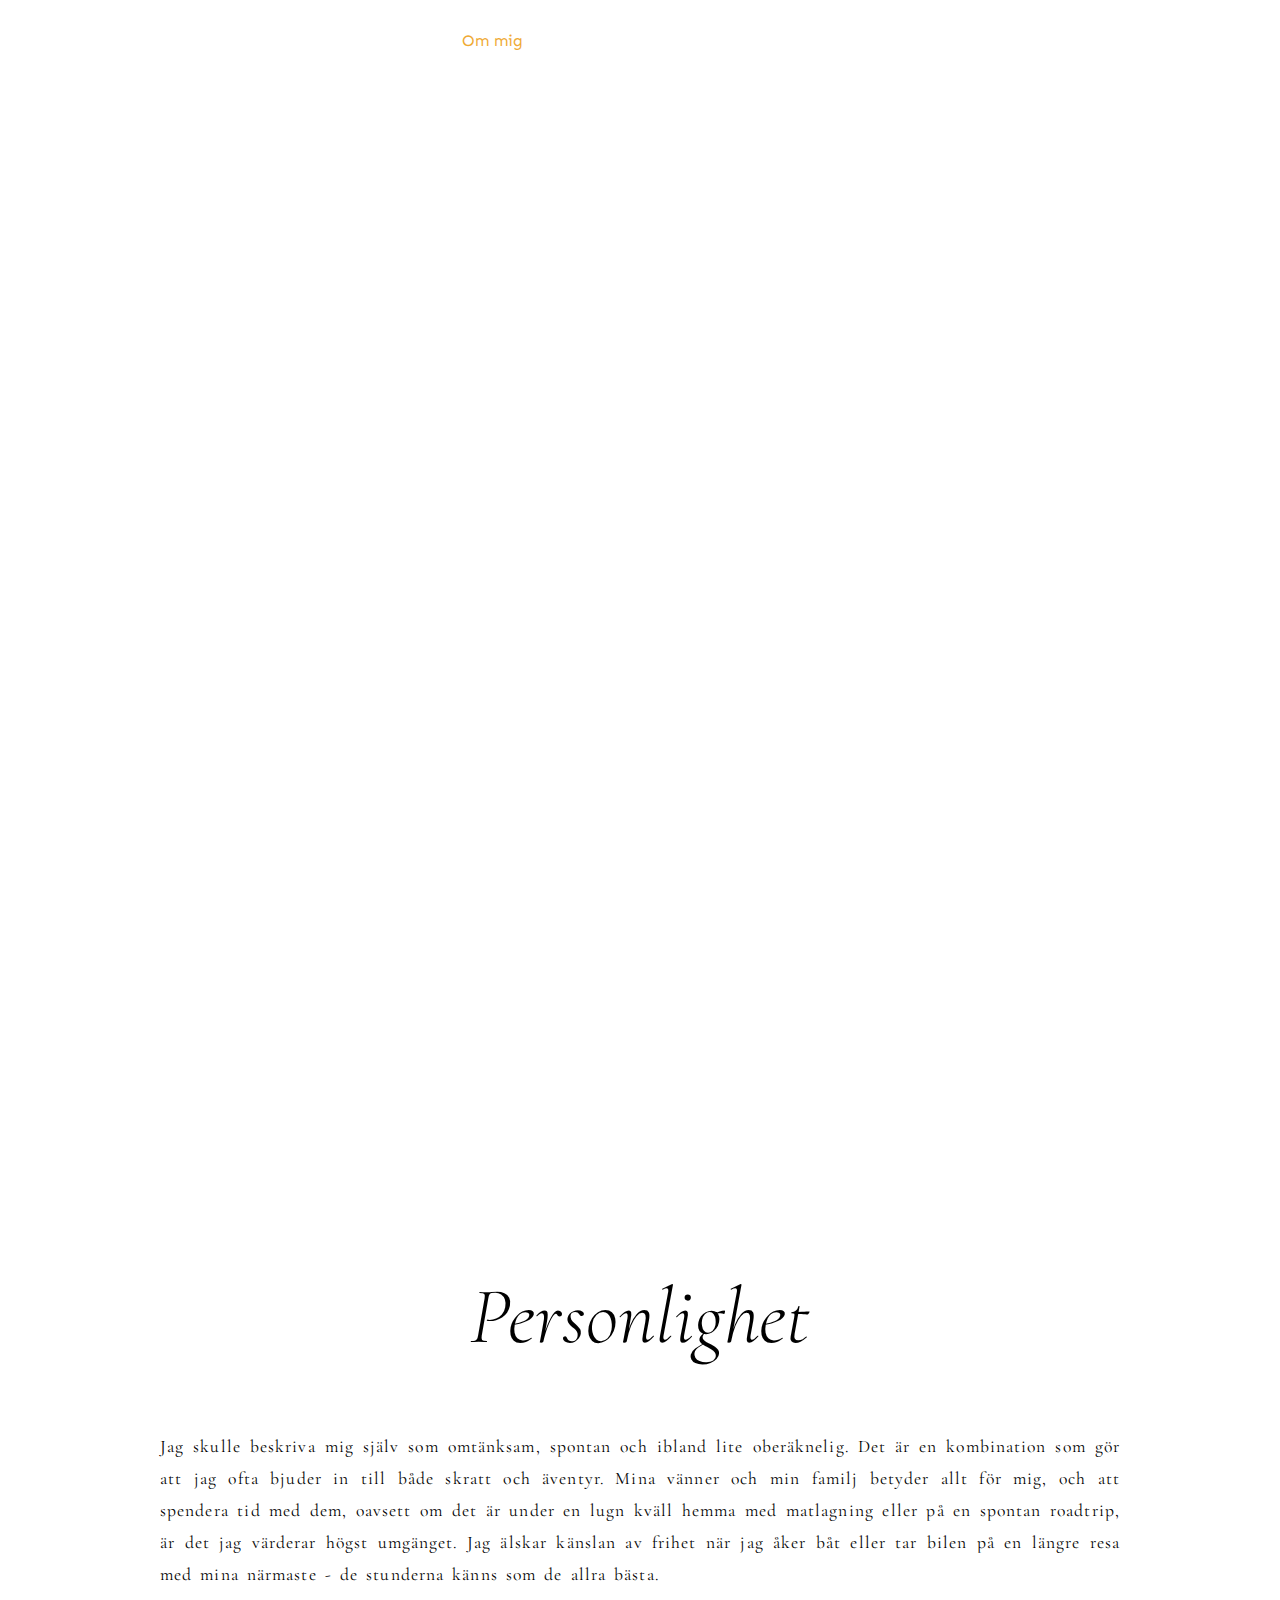
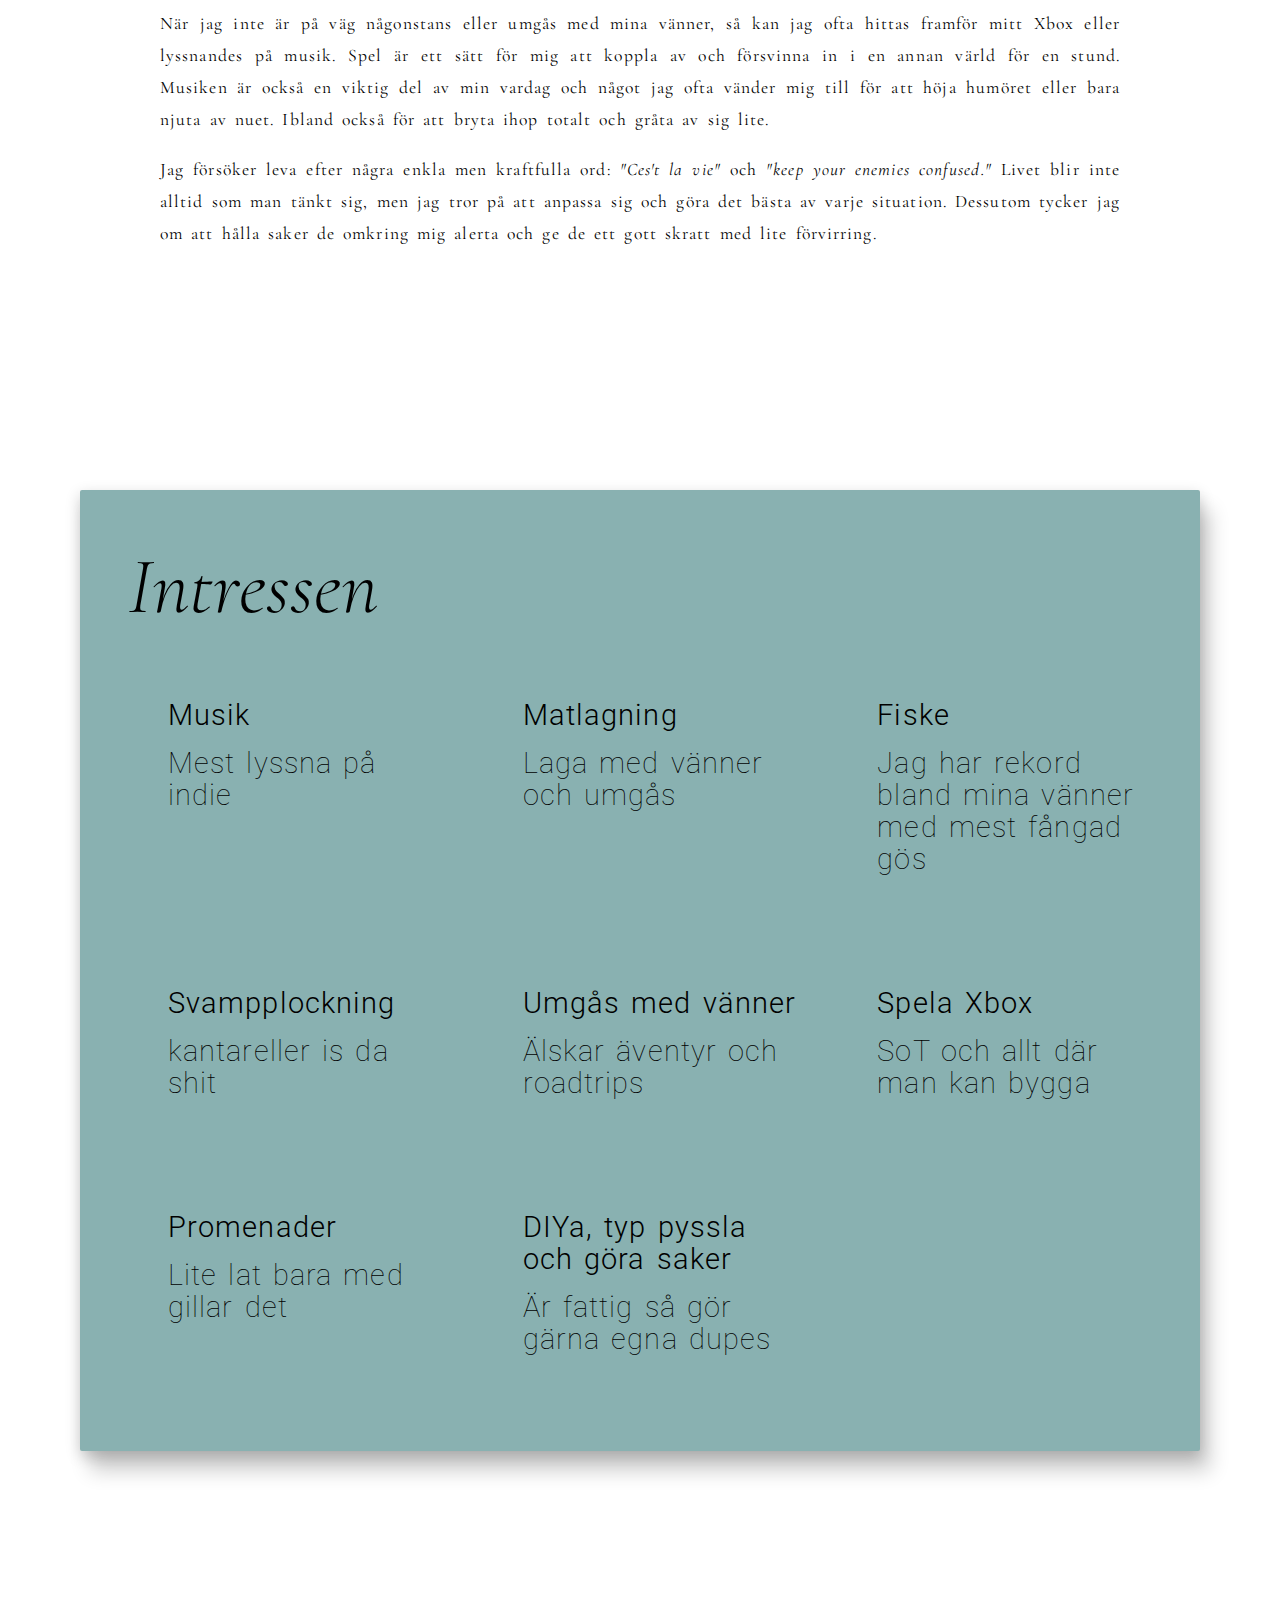
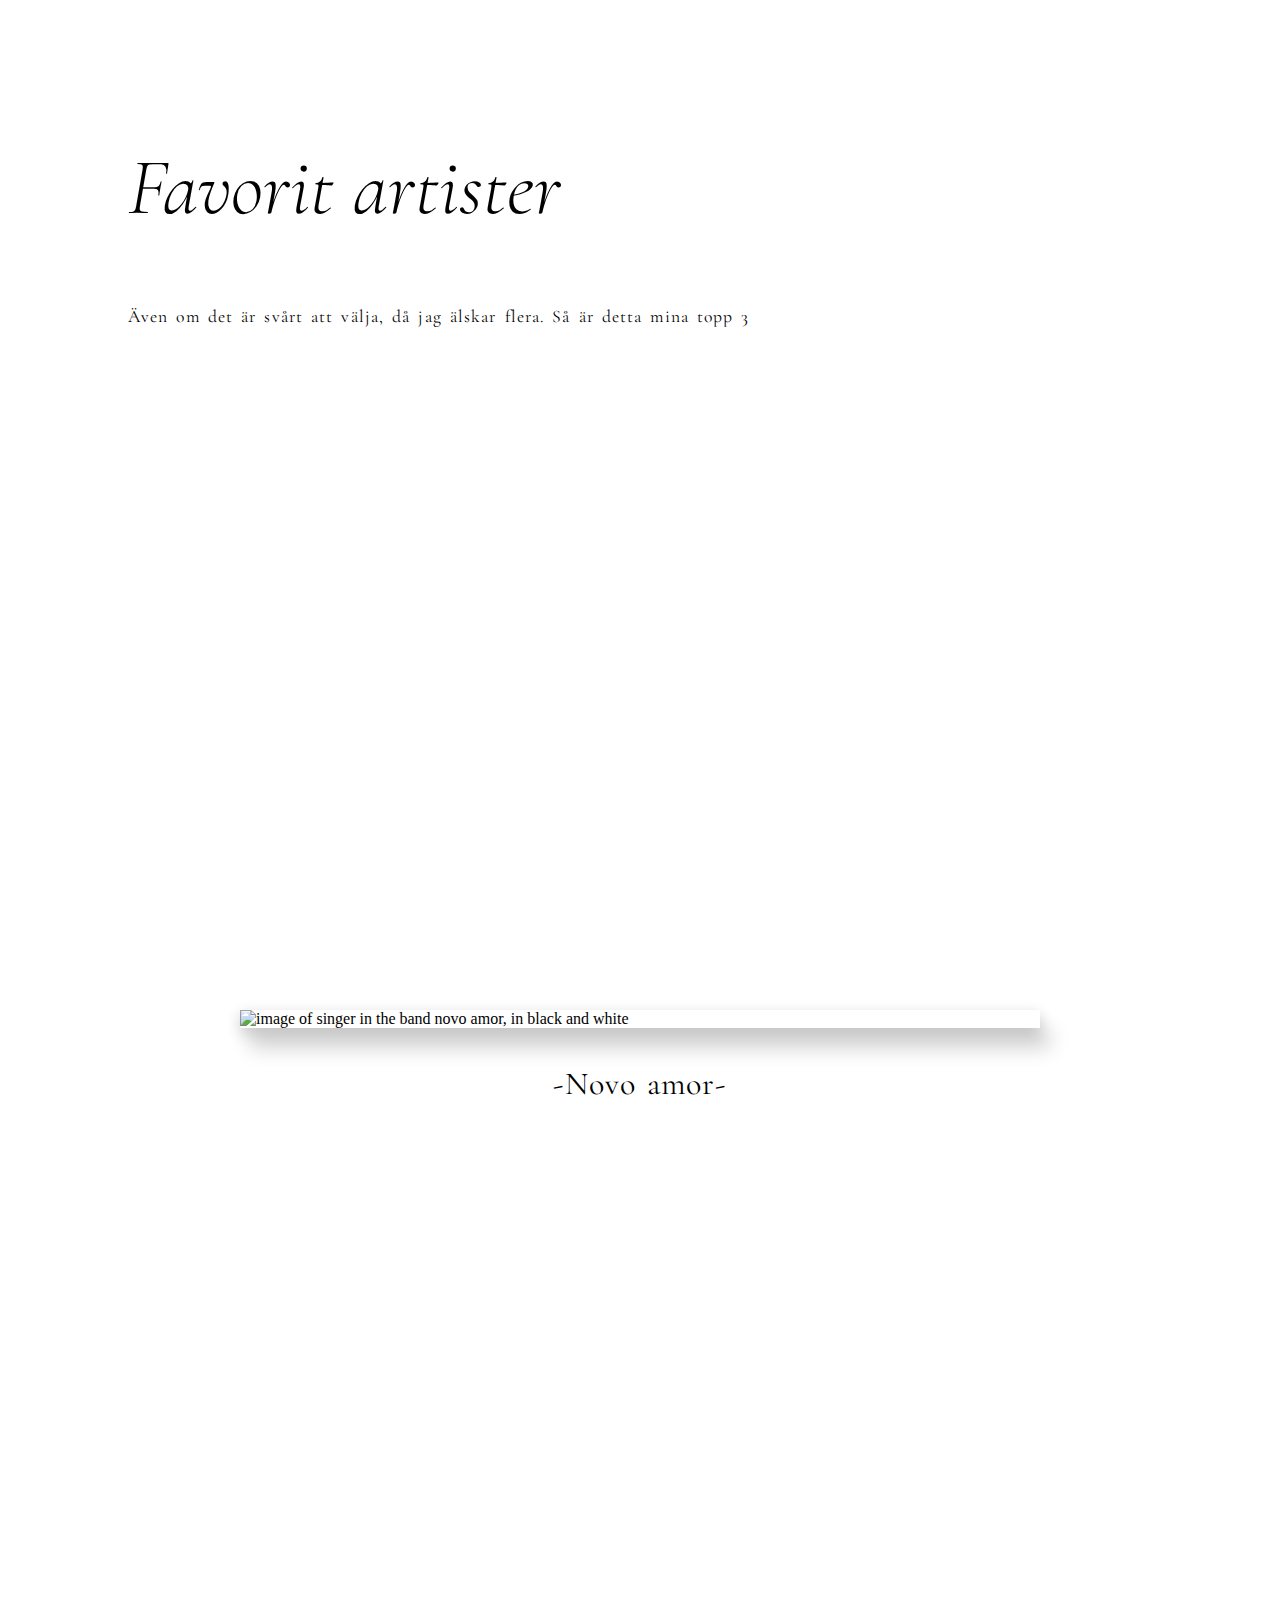
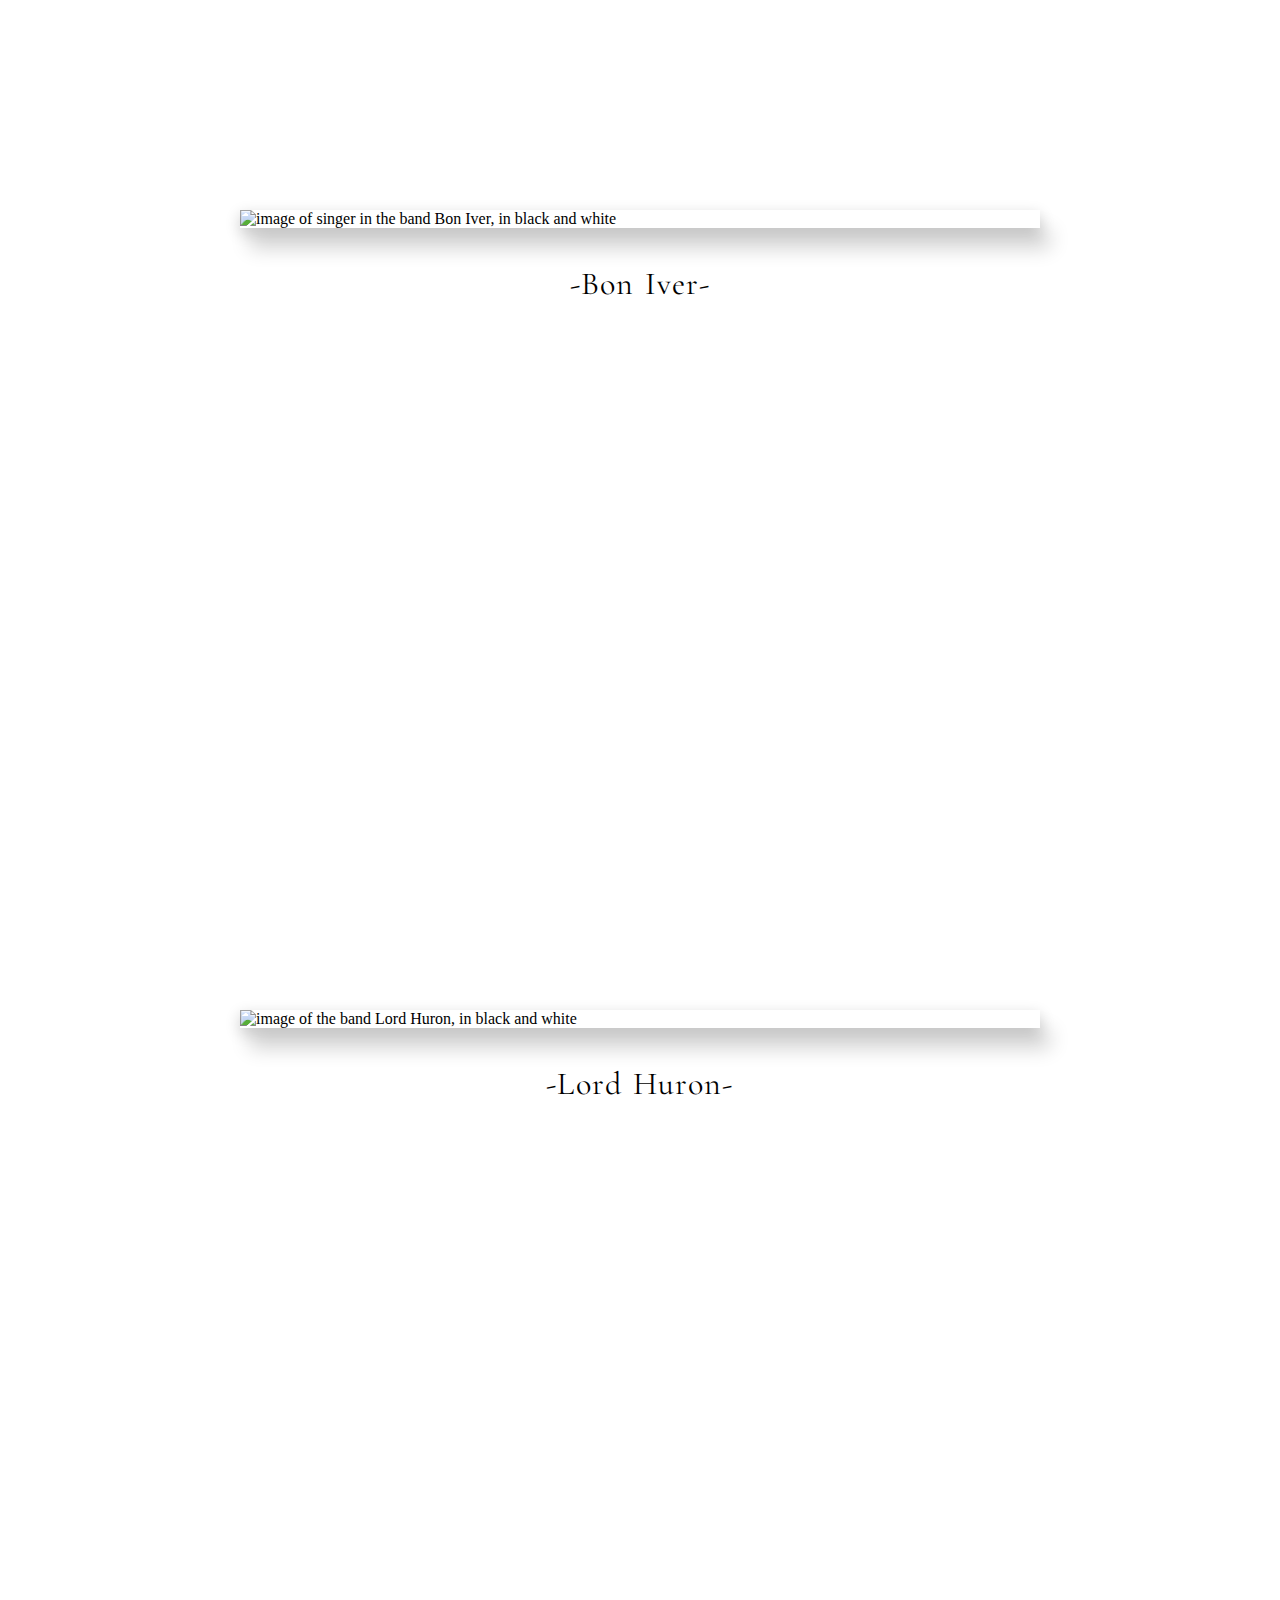
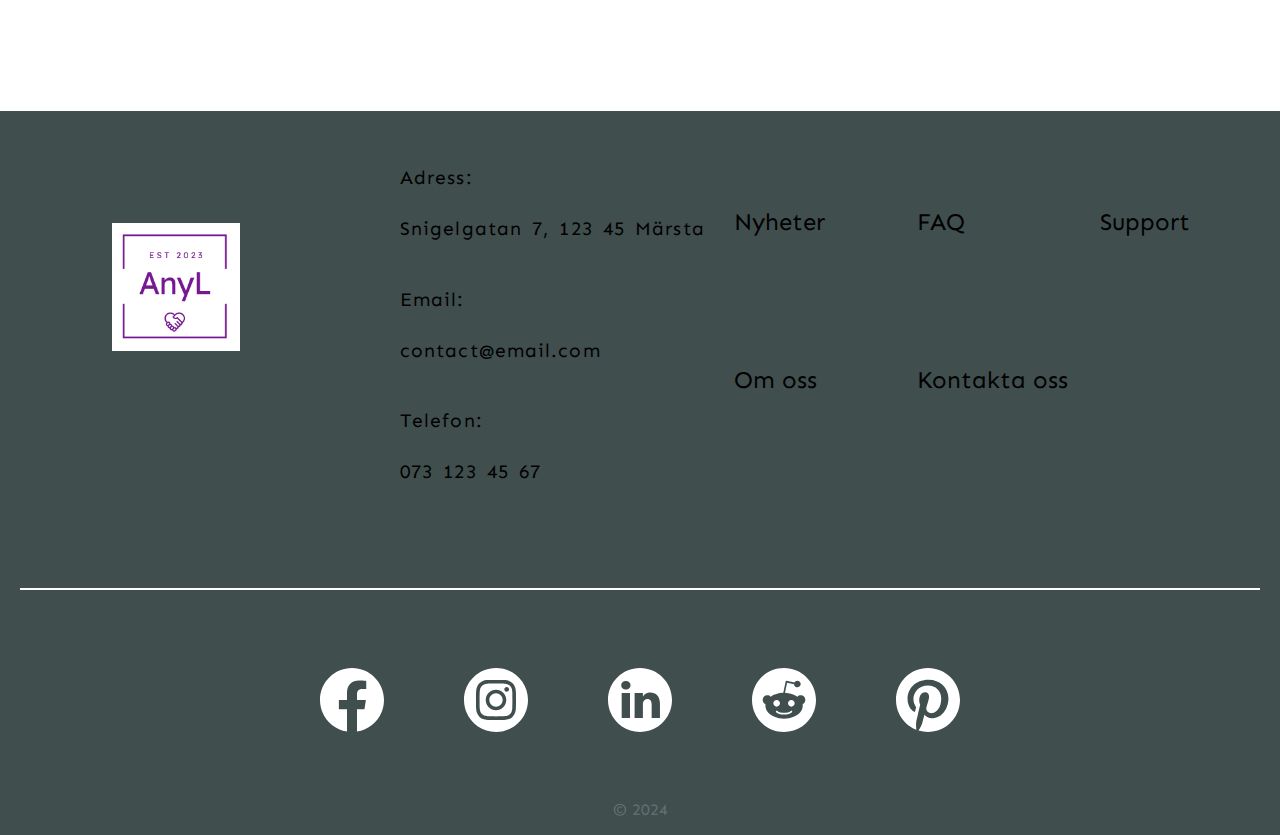
==== index.html @ e1598ccc "box shadow, small adjustments in CSS, nav background color, changed css to more responsive, added fo" ====
<!DOCTYPE html>
<html lang="sv">

<head>
    <meta charset="UTF-8">
    <meta name="viewport" content="width=device-width, initial-scale=1.0">
    <link rel="preconnect" href="https://fonts.googleapis.com">
    <link rel="preconnect" href="https://fonts.gstatic.com" crossorigin>
    <link href="https://fonts.googleapis.com/css2?family=Sen:wght@400..800&display=swap" rel="stylesheet">
    <link rel="preconnect" href="https://fonts.googleapis.com">
    <link rel="preconnect" href="https://fonts.gstatic.com" crossorigin>
    <link href="https://fonts.googleapis.com/css2?family=Playfair+Display:ital,wght@0,400..900;1,400..900&display=swap"
        rel="stylesheet">
    <link rel="preconnect" href="https://fonts.googleapis.com">
    <link rel="preconnect" href="https://fonts.gstatic.com" crossorigin>
    <link href="https://fonts.googleapis.com/css2?family=EB+Garamond:ital,wght@0,400..800;1,400..800&display=swap"
        rel="stylesheet">
    <link rel="preconnect" href="https://fonts.googleapis.com">
    <link rel="preconnect" href="https://fonts.gstatic.com" crossorigin>
    <link
        href="https://fonts.googleapis.com/css2?family=Cormorant+Garamond:ital,wght@0,300;0,400;0,500;0,600;0,700;1,300;1,400;1,500;1,600;1,700&family=EB+Garamond:ital,wght@0,400..800;1,400..800&display=swap"
        rel="stylesheet">
    <link rel="preconnect" href="https://fonts.googleapis.com">
    <link rel="preconnect" href="https://fonts.gstatic.com" crossorigin>
    <link
        href="https://fonts.googleapis.com/css2?family=Cormorant+Garamond:ital,wght@0,300;0,400;0,500;0,600;0,700;1,300;1,400;1,500;1,600;1,700&family=EB+Garamond:ital,wght@0,400..800;1,400..800&family=Roboto:ital,wght@0,100;0,300;0,400;0,500;0,700;0,900;1,100;1,300;1,400;1,500;1,700;1,900&display=swap"
        rel="stylesheet">
    <title>Om mig</title>
    <link rel="icon" type="image/svg+xml" href="/images/favicon.svg">
    <link rel="stylesheet" href="style.css">
</head>

<body>
    <nav>
        <a href="index.html" class="nav-button" id="nav-active">Om mig</a>
        <a href="place.html" class="nav-button">Ort - Ulricehamn</a>
        <a href="event.html" class="nav-button">Evenemang</a>
        <a href="gallery.html" class="nav-button">Galleri</a>
        <a href="flags.html" class="nav-button">Flaggor</a>
    </nav>
    <div class="index-background-video-container">
        <video autoplay muted loop playsinline
            src="https://upload.wikimedia.org/wikipedia/commons/4/4c/Sunset_on_Halfdome_timelapse_Yosemite_CA_2023-07-15_20-11-06_1.webm"
            class="index-background-video"></video>
        <div class="animated-mouse-container">
            <div class="animated-mouse">
                <div class="animated-mouse-pointer"></div>
            </div>
        </div>
    </div>
    <main>
        <div class="content-container-index-background-video">
            <h1>Keeping your enemies confused since 1996</h1>
        </div>

        <section>
            <h2 class="center">Personlighet</h2>
            <div class="text-center">
                <p>
                    Jag skulle beskriva mig själv som omtänksam, spontan och ibland lite oberäknelig. Det är en
                    kombination
                    som
                    gör att jag ofta bjuder in till både skratt och äventyr. Mina vänner och min familj betyder allt för
                    mig,
                    och att spendera tid med dem, oavsett om det är under en lugn kväll hemma med matlagning eller på en
                    spontan
                    roadtrip, är det jag värderar högst umgänget. Jag älskar känslan av frihet när jag åker båt eller
                    tar
                    bilen
                    på en längre resa med mina närmaste - de stunderna känns som de allra bästa.
                </p>
            </div>
            <div class="text-center">
                <p>
                    När jag inte är på väg någonstans eller umgås med mina vänner, så kan jag ofta hittas framför mitt
                    Xbox
                    eller lyssnandes på musik. Spel är ett sätt för mig att koppla av och försvinna in i en annan värld
                    för
                    en
                    stund. Musiken är också en viktig del av min vardag och något jag ofta vänder mig till för att höja
                    humöret
                    eller bara njuta av nuet. Ibland också för att bryta ihop totalt och gråta av sig lite.
                </p>
            </div>
            <div class="text-center">
                <p>
                    Jag försöker leva efter några enkla men kraftfulla ord: <em>"Ces't la vie"</em> och <em>"keep your
                        enemies
                        confused."</em>
                    Livet blir inte alltid som man tänkt sig, men jag tror på att anpassa sig och göra det bästa av
                    varje
                    situation. Dessutom tycker jag om att hålla saker de omkring mig alerta och ge de ett gott skratt
                    med
                    lite
                    förvirring.
                </p>
            </div>
        </section>

        <section>
            <div class="ul-container">
                <h2>Intressen</h2>
                <ul>
                    <li>Musik</li>
                    <li>Matlagning</li>
                    <li>Fiske</li>
                    <li>Svampplockning</li>
                    <li>Umgås med vänner</li>
                    <li>Spela Xbox</li>
                    <li>Promenader</li>
                    <li>DIYa, typ pyssla och göra saker</li>
                </ul>
            </div>
        </section>

        <section>
            <h2>Favorit artister</h2>
            <p id="h2-position">Även om det är svårt att välja, då jag älskar flera. Så är detta mina topp 3</p>
            <div class="image-container">
                <img src="https://www.visitstockholm.se/media/original_images/Novo_amor_FBevent_1920x1080.jpg"
                    alt="image of singer in the band novo amor, in black and white">
                <p>-Novo amor-</p>
            </div>
            <div class="image-container">
                <img src="https://www.rollingstone.com/wp-content/uploads/2024/09/bon-iver-new-single.jpg?w=1600&h=900&crop=1"
                    alt="image of singer in the band Bon Iver, in black and white">
                <p>-Bon Iver-</p>
            </div>
            <div class="image-container">
                <img src="https://media.npr.org/assets/img/2015/04/06/lordhuron_wide-4209f74688e093f06e07d49717941a72835546d2.jpg?s=1400&c=100&f=jpeg"
                    alt="image of the band Lord Huron, in black and white">
                <p>-Lord Huron-</p>
            </div>
            <!-- <ol>
                <li>Novo Amor</li>
                <li>Bon Iver</li>
                <li>Lord Huron</li>
            </ol> -->
        </section>


        <section>
            <!-- <h2>Bilder</h2> -->
            <!-- <figure class="figure-center">
                <figcaption>Tycker denna bild representer den delen av mig som ofta dagdrömmer</figcaption>
                <img src="images/img_spaced_out.jpeg" width="400"
                    alt="Bild på en person sittandes på en väg med stjärnor ovanför.">
            </figure>
            <figure class="figure-center">
                <figcaption>Denna bilden visar hur min inrednings stil är, lite eklektisk som min personlighet
                </figcaption>
                <img src="images/img_livingroom.jpeg" width="400" alt="En bild på ett värglatt vardagsrum">
            </figure>
            <figure class="figure-center">
                <figcaption>En poster till en av mina favorit artister, Lord huron för jag älskar musik</figcaption>
                <img src="images/img_man.jpeg" width="400" alt="En man som spelar gitarr med utsuddat ansikte">
            </figure>
        </section> -->

    </main>
    <footer>
        <div>
            <div class="footer-top">
                <div class="footer-logo-container">
                    <img src="images/logo.png" alt="">
                </div>
                <div class="footer-contact-container">
                    <div class="footer-contact-info">
                        <p>Adress:</p>
                        <p>Snigelgatan 7, 123 45 Märsta</p>
                    </div>
                    <div class="footer-contact-info">
                        <p>Email:</p>
                        <p>contact@email.com</p>
                    </div>
                    <div class="footer-contact-info">
                        <p>Telefon:</p>
                        <p>073 123 45 67</p>
                    </div>
                </div>
                <div class="footer-links-container">
                    <a href="" class="footer-links">Nyheter</a>
                    <a href="" class="footer-links">FAQ</a>
                    <a href="" class="footer-links">Support</a>
                    <a href="" class="footer-links">Om oss</a>
                    <a href="" class="footer-links">Kontakta oss</a>
                </div>
            </div>
        </div>
        <div class="footer-bottom">
            <div class="icon-container">
                <a href="" class="icon-social-media"><svg version="1.1" viewBox="0 0 512 512" xml:space="preserve" xmlns="http://www.w3.org/2000/svg" xmlns:serif="http://www.serif.com/" xmlns:xlink="http://www.w3.org/1999/xlink"><path d="M255.022,511.998l0.229,0.001l-0.079,0l-0.15,-0.001Zm1.806,0.001l-0.079,0l0.229,-0.001l-0.15,0.001Zm-2.588,-0.005l0.247,0.001l-0.142,0l-0.105,-0.001Zm3.415,0.001l-0.142,0l0.247,-0.001l-0.105,0.001Zm-4.169,-0.007l0.165,0.001l-0.132,-0.001l-0.033,0Zm4.995,0l-0.132,0.001l0.165,-0.001l-0.033,0Zm0.826,-0.009l-0.058,0.001l0.223,-0.003l-0.165,0.002Zm-6.779,-0.002l0.223,0.003l-0.058,-0.001l-0.165,-0.002Zm7.604,-0.01l-0.135,0.002l0.275,-0.004l-0.14,0.002Zm-8.404,-0.002l0.275,0.004l-0.135,-0.002l-0.14,-0.002Zm9.228,-0.012l-0.182,0.003l0.254,-0.005l-0.072,0.002Zm-9.984,-0.002l0.254,0.005l-0.182,-0.003l-0.072,-0.002Zm-0.937,-0.019l0.225,0.005l-0.04,-0.001l-0.185,-0.004Zm11.745,0.004l-0.04,0.001l0.225,-0.005l-0.185,0.004Zm-12.567,-0.025l0.309,0.008l-0.125,-0.003l-0.184,-0.005Zm13.39,0.005l-0.125,0.003l0.309,-0.008l-0.184,0.005Zm0.823,-0.022l-0.201,0.006l0.316,-0.009l-0.115,0.003Zm-14.967,-0.003l0.316,0.009l-0.201,-0.006l-0.115,-0.003Zm-0.72,-0.022l0.225,0.007l-0.212,-0.007l-0.194,-0.006l0.181,0.006Zm16.509,0l-0.212,0.007l0.225,-0.007l0.181,-0.006l-0.194,0.006Zm0.821,-0.027l-0.112,0.004l0.345,-0.012l-0.233,0.008Zm-18.371,-0.008l0.345,0.012l-0.112,-0.004l-0.233,-0.008Zm-0.749,-0.028l0.362,0.013l-0.201,-0.007l-0.161,-0.006Zm19.941,0.006l-0.201,0.007l0.362,-0.013l-0.161,0.006Zm-20.676,-0.036l0.354,0.015l-0.277,-0.011l-0.077,-0.004Zm21.495,0.004l-0.277,0.011l0.354,-0.015l-0.077,0.004Zm-22.525,-0.049l0.38,0.017l-0.093,-0.003l-0.287,-0.014Zm23.345,0.014l-0.093,0.003l0.38,-0.017l-0.287,0.014Zm-24.084,-0.048l0.394,0.018l-0.186,-0.008l-0.208,-0.01Zm24.902,0.01l-0.186,0.008l0.394,-0.018l-0.208,0.01Zm-25.63,-0.047l0.397,0.02l-0.279,-0.013l-0.118,-0.007Zm26.448,0.007l-0.279,0.013l0.397,-0.02l-0.118,0.007Zm0.818,-0.043l-0.362,0.019l0.321,-0.017l0.378,-0.021l-0.337,0.019Zm-27.925,0.002l0.321,0.017l-0.362,-0.019l-0.337,-0.019l0.378,0.021Zm28.741,-0.048l-0.16,0.009l0.406,-0.023l-0.246,0.014Zm-29.844,-0.014l0.406,0.023l-0.16,-0.009l-0.246,-0.014Zm-0.722,-0.043l0.405,0.024l-0.253,-0.014l-0.152,-0.01Zm31.382,0.01l-0.253,0.014l0.405,-0.024l-0.152,0.01Zm-32.071,-0.053l0.365,0.023l-0.34,-0.021l-0.342,-0.022l0.317,0.02Zm32.887,0.002l-0.34,0.021l0.365,-0.023l0.317,-0.02l-0.342,0.022Zm0.814,-0.053l-0.122,0.008l0.387,-0.026l-0.265,0.018Zm-34.755,-0.018l0.387,0.026l-0.122,-0.008l-0.265,-0.018Zm-0.721,-0.05l0.38,0.027l-0.208,-0.014l-0.172,-0.013Zm36.29,0.013l-0.208,0.014l0.38,-0.027l-0.172,0.013Zm-37.009,-0.064l0.349,0.025l-0.271,-0.019l-0.078,-0.006Zm37.822,0.006l-0.271,0.019l0.349,-0.025l-0.078,0.006Zm-38.789,-0.079l0.306,0.023l-0.074,-0.005l-0.232,-0.018Zm39.602,0.018l-0.074,0.005l0.306,-0.023l-0.232,0.018Zm0.811,-0.063l-0.146,0.011l0.311,-0.025l-0.165,0.014Zm-41.157,-0.014l0.311,0.025l-0.146,-0.011l-0.165,-0.014Zm-0.725,-0.059l0.264,0.022l-0.186,-0.015l-0.078,-0.007Zm42.694,0.007l-0.186,0.015l0.264,-0.022l-0.078,0.007Zm-43.492,-0.074l0.079,0.007l-0.013,-0.001l-0.066,-0.006Zm44.302,0.006l-0.013,0.001l0.079,-0.007l-0.066,0.006Zm0.81,-0.071l-0.072,0.006l0.181,-0.016l-0.109,0.01Zm-45.965,-0.01l0.181,0.016l-0.072,-0.006l-0.109,-0.01Zm-0.75,-0.068l0.135,0.013l-0.084,-0.008l-0.051,-0.005Zm47.523,0.005l-0.084,0.008l0.135,-0.013l-0.051,0.005Zm-63.736,-2.025c-122.319,-19.226 -216,-125.203 -216,-252.887c0,-141.29 114.71,-256 256,-256c141.29,0 256,114.71 256,256c0,127.684 -93.681,233.661 -216,252.887l0,-178.887l59.65,0l11.35,-74l-71,0l0,-48.021c0,-20.245 9.918,-39.979 41.719,-39.979l32.281,0l0,-63c0,0 -29.296,-5 -57.305,-5c-58.476,0 -96.695,35.44 -96.695,99.6l0,56.4l-65,0l0,74l65,0l0,178.887Z"/></svg></a>
                <a href="" class="icon-social-media"><svg version="1.1" viewBox="0 0 512 512" xml:space="preserve" xmlns="http://www.w3.org/2000/svg" xmlns:serif="http://www.serif.com/" xmlns:xlink="http://www.w3.org/1999/xlink"><path d="M256,0c141.29,0 256,114.71 256,256c0,141.29 -114.71,256 -256,256c-141.29,0 -256,-114.71 -256,-256c0,-141.29 114.71,-256 256,-256Zm0,96c-43.453,0 -48.902,0.184 -65.968,0.963c-17.03,0.777 -28.661,3.482 -38.839,7.437c-10.521,4.089 -19.444,9.56 -28.339,18.455c-8.895,8.895 -14.366,17.818 -18.455,28.339c-3.955,10.177 -6.659,21.808 -7.437,38.838c-0.778,17.066 -0.962,22.515 -0.962,65.968c0,43.453 0.184,48.902 0.962,65.968c0.778,17.03 3.482,28.661 7.437,38.838c4.089,10.521 9.56,19.444 18.455,28.34c8.895,8.895 17.818,14.366 28.339,18.455c10.178,3.954 21.809,6.659 38.839,7.436c17.066,0.779 22.515,0.963 65.968,0.963c43.453,0 48.902,-0.184 65.968,-0.963c17.03,-0.777 28.661,-3.482 38.838,-7.436c10.521,-4.089 19.444,-9.56 28.34,-18.455c8.895,-8.896 14.366,-17.819 18.455,-28.34c3.954,-10.177 6.659,-21.808 7.436,-38.838c0.779,-17.066 0.963,-22.515 0.963,-65.968c0,-43.453 -0.184,-48.902 -0.963,-65.968c-0.777,-17.03 -3.482,-28.661 -7.436,-38.838c-4.089,-10.521 -9.56,-19.444 -18.455,-28.339c-8.896,-8.895 -17.819,-14.366 -28.34,-18.455c-10.177,-3.955 -21.808,-6.66 -38.838,-7.437c-17.066,-0.779 -22.515,-0.963 -65.968,-0.963Zm0,28.829c42.722,0 47.782,0.163 64.654,0.933c15.6,0.712 24.071,3.318 29.709,5.509c7.469,2.902 12.799,6.37 18.397,11.969c5.6,5.598 9.067,10.929 11.969,18.397c2.191,5.638 4.798,14.109 5.509,29.709c0.77,16.872 0.933,21.932 0.933,64.654c0,42.722 -0.163,47.782 -0.933,64.654c-0.711,15.6 -3.318,24.071 -5.509,29.709c-2.902,7.469 -6.369,12.799 -11.969,18.397c-5.598,5.6 -10.928,9.067 -18.397,11.969c-5.638,2.191 -14.109,4.798 -29.709,5.509c-16.869,0.77 -21.929,0.933 -64.654,0.933c-42.725,0 -47.784,-0.163 -64.654,-0.933c-15.6,-0.711 -24.071,-3.318 -29.709,-5.509c-7.469,-2.902 -12.799,-6.369 -18.398,-11.969c-5.599,-5.598 -9.066,-10.928 -11.968,-18.397c-2.191,-5.638 -4.798,-14.109 -5.51,-29.709c-0.77,-16.872 -0.932,-21.932 -0.932,-64.654c0,-42.722 0.162,-47.782 0.932,-64.654c0.712,-15.6 3.319,-24.071 5.51,-29.709c2.902,-7.468 6.369,-12.799 11.968,-18.397c5.599,-5.599 10.929,-9.067 18.398,-11.969c5.638,-2.191 14.109,-4.797 29.709,-5.509c16.872,-0.77 21.932,-0.933 64.654,-0.933Zm0,49.009c-45.377,0 -82.162,36.785 -82.162,82.162c0,45.377 36.785,82.162 82.162,82.162c45.377,0 82.162,-36.785 82.162,-82.162c0,-45.377 -36.785,-82.162 -82.162,-82.162Zm0,135.495c-29.455,0 -53.333,-23.878 -53.333,-53.333c0,-29.455 23.878,-53.333 53.333,-53.333c29.455,0 53.333,23.878 53.333,53.333c0,29.455 -23.878,53.333 -53.333,53.333Zm104.609,-138.741c0,10.604 -8.597,19.199 -19.201,19.199c-10.603,0 -19.199,-8.595 -19.199,-19.199c0,-10.604 8.596,-19.2 19.199,-19.2c10.604,0 19.201,8.596 19.201,19.2Z"/></svg></a>
                <a href="" class="icon-social-media"><svg version="1.1" viewBox="0 0 512 512" xml:space="preserve" xmlns="http://www.w3.org/2000/svg" xmlns:serif="http://www.serif.com/" xmlns:xlink="http://www.w3.org/1999/xlink"><path d="M256,0c141.29,0 256,114.71 256,256c0,141.29 -114.71,256 -256,256c-141.29,0 -256,-114.71 -256,-256c0,-141.29 114.71,-256 256,-256Zm-80.037,399.871l0,-199.921l-66.464,0l0,199.921l66.464,0Zm239.62,0l0,-114.646c0,-61.409 -32.787,-89.976 -76.509,-89.976c-35.255,0 -51.047,19.389 -59.889,33.007l0,-28.306l-66.447,0c0.881,18.757 0,199.921 0,199.921l66.446,0l0,-111.65c0,-5.976 0.43,-11.95 2.191,-16.221c4.795,-11.935 15.737,-24.299 34.095,-24.299c24.034,0 33.663,18.34 33.663,45.204l0,106.966l66.45,0Zm-272.403,-296.321c-22.74,0 -37.597,14.95 -37.597,34.545c0,19.182 14.405,34.544 36.717,34.544l0.429,0c23.175,0 37.6,-15.362 37.6,-34.544c-0.43,-19.595 -14.424,-34.545 -37.149,-34.545Z"/></svg></a>
                <a href="" class="icon-social-media"><svg version="1.1" viewBox="0 0 512 512" xml:space="preserve" xmlns="http://www.w3.org/2000/svg" xmlns:serif="http://www.serif.com/" xmlns:xlink="http://www.w3.org/1999/xlink"><path d="M256,0c141.29,0 256,114.71 256,256c0,141.29 -114.71,256 -256,256c-141.29,0 -256,-114.71 -256,-256c0,-141.29 114.71,-256 256,-256Zm170.667,256c0,-20.66 -16.768,-37.427 -37.427,-37.427c-10.18,0 -19.163,3.892 -25.75,10.48c-25.45,-18.265 -60.781,-30.241 -99.705,-31.738l17.066,-79.944l55.392,11.677c0.599,14.072 12.276,25.45 26.648,25.45c14.672,0 26.648,-11.976 26.648,-26.648c0,-14.671 -11.976,-26.648 -26.648,-26.648c-10.479,0 -19.462,5.989 -23.654,14.971l-61.979,-13.174c-1.796,-0.3 -3.593,0 -5.09,0.898c-1.497,0.898 -2.395,2.395 -2.994,4.192l-18.863,89.226c-39.822,1.197 -75.453,12.874 -101.202,31.738c-6.587,-6.288 -15.869,-10.48 -25.75,-10.48c-20.66,0 -37.427,16.767 -37.427,37.427c0,15.27 8.983,28.145 22.157,34.133c-0.599,3.593 -0.898,7.486 -0.898,11.378c0,57.488 66.769,103.897 149.408,103.897c82.638,0 149.408,-46.409 149.408,-103.897c0,-3.892 -0.299,-7.485 -0.898,-11.078c12.276,-5.989 21.558,-19.163 21.558,-34.433Zm-107.191,97.011c-18.264,18.264 -52.996,19.462 -63.177,19.462c-10.18,0 -45.211,-1.498 -63.176,-19.462c-2.695,-2.695 -2.695,-7.186 0,-9.881c2.695,-2.695 7.186,-2.695 9.881,0c11.377,11.378 35.929,15.569 53.595,15.569c17.665,0 41.918,-4.191 53.595,-15.569c2.695,-2.695 7.186,-2.695 9.881,0c2.096,2.994 2.096,7.186 -0.599,9.881Zm-148.809,-70.363c0,-14.671 11.976,-26.648 26.648,-26.648c14.671,0 26.648,11.977 26.648,26.648c0,14.671 -11.977,26.648 -26.648,26.648c-14.672,0 -26.648,-11.977 -26.648,-26.648Zm144.018,26.648c-14.671,0 -26.648,-11.977 -26.648,-26.648c0,-14.671 11.977,-26.648 26.648,-26.648c14.672,0 26.648,11.977 26.648,26.648c0,14.671 -11.976,26.648 -26.648,26.648Z" id="Artwork"/></svg></a>
                <a href="" class="icon-social-media"><svg version="1.1" viewBox="0 0 512 512" xml:space="preserve" xmlns="http://www.w3.org/2000/svg" xmlns:serif="http://www.serif.com/" xmlns:xlink="http://www.w3.org/1999/xlink"><path d="M255.998,0.001c-141.384,0 -255.998,114.617 -255.998,255.998c0,108.456 67.475,201.171 162.707,238.471c-2.24,-20.255 -4.261,-51.405 0.889,-73.518c4.65,-19.978 30.018,-127.248 30.018,-127.248c0,0 -7.659,-15.334 -7.659,-38.008c0,-35.596 20.632,-62.171 46.323,-62.171c21.839,0 32.391,16.399 32.391,36.061c0,21.966 -13.984,54.803 -21.203,85.235c-6.03,25.482 12.779,46.261 37.909,46.261c45.503,0 80.477,-47.976 80.477,-117.229c0,-61.293 -44.045,-104.149 -106.932,-104.149c-72.841,0 -115.597,54.634 -115.597,111.095c0,22.004 8.475,45.596 19.052,58.421c2.09,2.535 2.398,4.758 1.776,7.343c-1.945,8.087 -6.262,25.474 -7.111,29.032c-1.117,4.686 -3.711,5.681 -8.561,3.424c-31.974,-14.884 -51.963,-61.627 -51.963,-99.174c0,-80.755 58.672,-154.915 169.148,-154.915c88.806,0 157.821,63.279 157.821,147.85c0,88.229 -55.629,159.232 -132.842,159.232c-25.94,0 -50.328,-13.476 -58.674,-29.394c0,0 -12.838,48.878 -15.95,60.856c-5.782,22.237 -21.382,50.109 -31.818,67.11c23.955,7.417 49.409,11.416 75.797,11.416c141.389,0 256.003,-114.612 256.003,-256.001c0,-141.381 -114.614,-255.998 -256.003,-255.998Z" style="fill-rule:nonzero;"/></svg></a>
            </div>
            <div class="copy">&copy; 2024</div>    
        </div>
    </footer>



</body>

</html>
---- style.css ----
body {
    margin: 0;
    padding: 0;
}
/* ----- Navigation ------ */
nav {
    font-family: "sen";
    position: relative;
    height: 5rem;
    display: flex;
    justify-content: flex-end;
    align-items: center;
    z-index: 10;
    
}

#nav-container {
  background-color: #859f9f;
}

.nav-button {
  position: relative;
  display: inline-block;
  padding: 1.5rem 3rem;
  color: white;
  cursor: pointer;
  text-decoration: none;
  font-family: "sen";
  transition: ease 0.2s;
}

.nav-button:hover {
  transition: ease 0.4s;
  color: #efaa34;
}
.nav-button:hover::after {
  content: '';
  position: absolute;
  left: 0;
  right: 0;
  bottom: -1px;
  height: 2px;
  background-color: white;
}
#nav-active {
  color: #efaa34;
}


/* ---- Footer -------- */

footer {
  background-color: #404e4e;
  height: 100%;
}

/* Top */


.footer-top {
  display: flex;
}

.footer-logo-container {
  padding-left: 7rem;
  padding-top: 7rem;
}

.footer-logo-container img {
  width: 8rem;
  height: auto;
}

.footer-contact-container {
  padding: 2rem 0 5rem 10rem;
  display: flex;
  flex-direction: column;
  justify-content: center;
}

.footer-contact-info p {
  font-family: "sen";
  font-size: 1.2rem;
}
.footer-links-container {
  display: grid;
  grid-template-columns: repeat(3, 1fr);
  margin: 5rem auto;
}

.footer-links {
  padding: 1rem;
  color: #000000;
  cursor: pointer;
  text-decoration: none;
  font-family: "sen";
  font-size: 1.5rem;
  transition: ease 0.2s;
}
.footer-links:hover {
  color: #efaa34;
  transition: ease 0.2s;
}

/* Bottom */


.footer-bottom {
  display: flex;
  align-items: center;
  flex-direction: column;
}
.icon-container {
  position: relative;
  display: flex;
  width: 40rem;
  margin: 0 auto;
  gap: 5rem;
}
.icon-social-media {
  padding-top: 5rem;
  height: 100%;
  width: 100%;
  fill-rule:evenodd;
  clip-rule:evenodd;
  stroke-linejoin:round;
  stroke-miterlimit:2;
  fill: white;
}

.icon-container::before {
  content: '';
  position: absolute;
  left: -300px;
  right: -300px;
  top: 0;
  height: 2px;
  background-color: #FFFFFF;
}

.copy {
  padding: 4rem 0 1rem 0;
  color: rgb(255, 255, 255);
  color: rgba(255, 255, 255, 0.2);
  font-family: "sen";
}









/* ------- video background -------------- */

.index-background-video-container {
  position: relative;
  width: 100%;
  height: 100vh;
  transform: translate(0, -15%);
}
.index-background-video {
  position: absolute;
  height: 110%;
  width: 100%;
  z-index: -1; 
  object-fit: cover;
}
.content-container-index-background-video {
  z-index: 10;
  position: absolute;
  top: 50%;
  left: 50%;
  transform: translate(-50%, -50%);
}
.content-container-index-background-video h1 {
  color: white;
  font-family: "Playfair Display", serif;
  font-style: italic;
  letter-spacing: 4px;
}



.animated-mouse-container {
  position: absolute;
  bottom: 0;
  left: 50%;
  width: 10%; /* Gör området större */
  height: 20%; /* Gör området större */
  transform: translate(-50%, 40%);
  display: flex;
  justify-content: center;
  align-items: center;
}

.animated-mouse {
  position: absolute;
  width: 27px;
  height: 47px;
  border: 2px solid #fff;
  border-radius: 14px;
}


.animated-mouse-pointer {
  position: absolute;
  width: 6px;
  height: 6px;
  border-radius: 100%;
  background: #fff;
  left: 50%;
  top: 70%;
  transform: translate(-50%, -50%);
}


.animated-mouse-container:hover .animated-mouse-pointer {
  animation-name: mousePointer;
  animation-duration: 2s;
  animation-iteration-count: 10;
  animation-direction: normal;
  animation-timing-function: linear;
  animation-fill-mode: backwards;
}


@keyframes mousePointer {
  0%      { opacity: 0; top: 70%; }
  20%      { opacity: 1; top: 70%; }
  40%      { opacity: 1; top: 70%; }
  60%     { opacity: 1; top: 20%; }
  61%     { opacity: 1; top: 20%; }
  67%     { opacity: 0; top: 20%; }
  100%     { opacity: 0; top: 20%; }
}

/* ------------------------ */

section {
  margin: 15rem 5rem 0 5rem;
}

h2 {
  margin: 0;
  padding: 3rem;
  font-family: "Cormorant Garamond";
  font-weight: 300;
  font-size: 5rem;
  font-style: italic;
}

.center {
    display: flex;
    justify-content: center;

}

.text-center {
  margin: 0 auto;
  max-width: 60rem;
}
p {
  font-family: "Cormorant Garamond";
  letter-spacing: 1.1px;
  word-spacing: 3px;
  line-height: 32px;
  text-align: justify;
  font-size: 1.1rem;
}


.ul-container {

  background-color: #89b1b1;
  border-radius: 2px;
  width: 100%;
  height: 100%;
  box-shadow: 0 5px 15px 0 rgba(0, 0, 0, 0.2), 10px 20px 20px 0 rgba(0, 0, 0, 0.19);
}
.ul-container ul {
  margin: 0 3rem;
  display: grid;
  grid-template-columns: repeat(3, 1fr);
  gap: 5rem;
  padding-bottom: 5rem;
  min-width: auto;
}

.ul-container li {
  gap: 1rem;
  list-style: none;
  font-weight: 300;
  font-family: "Roboto";
  letter-spacing: 1.1px;
  word-spacing: 3px;
  line-height: 32px;
  font-size: 1.8rem;
  padding: 1rem 0;
}
/* Så texten inte kommer utanför bakgrunden */
@media (max-width: 1000px) {
  .ul-container ul {
    display: flex;
    flex-direction: column;
  }
}



.ul-container li:nth-child(1)::after {
  padding-top: 1rem;
  display: flex;
  font-weight: 100;
  content: "Mest lyssna på indie";
}

.ul-container li:nth-child(2)::after {
  padding-top: 1rem;
  display: flex;
  font-weight: 100;
  content: "Laga med vänner och umgås";
}

.ul-container li:nth-child(3)::after {
  padding-top: 1rem;
  display: flex;
  font-weight: 100;
  content: "Jag har rekord bland mina vänner med mest fångad gös";
}.ul-container li:nth-child(4)::after {
  padding-top: 1rem;
  display: flex;
  font-weight: 100;
  content: "kantareller is da shit";
}.ul-container li:nth-child(5)::after {
  padding-top: 1rem;
  display: flex;
  font-weight: 100;
  content: "Älskar äventyr och roadtrips";
}
.ul-container li:nth-child(6)::after {
  padding-top: 1rem;
  display: flex;
  font-weight: 100;
  content: "SoT och allt där man kan bygga";
}
.ul-container li:nth-child(7)::after {
  padding-top: 1rem;
  display: flex;
  font-weight: 100;
  content: "Lite lat bara med gillar det";
}
.ul-container li:nth-child(8)::after {
  padding-top: 1rem;
  display: flex;
  font-weight: 100;
  content: "Är fattig så gör gärna egna dupes";
}

#h2-position {
  padding-left: 3rem;
  padding-bottom: 20rem;
}
.image-container {
  width: 50rem;
  height: 50rem;
  display: flex;
  flex-direction: column;
  justify-content: center;
  align-items: center;
  margin: 0 auto;
}
.image-container img {
  width: 100%;
  height: auto;
  box-shadow: 0 5px 15px 0 rgba(0, 0, 0, 0.2), 10px 20px 20px 0 rgba(0, 0, 0, 0.19);
  transition: ease 0.9s;
}
.image-container img:hover {
  width: 110%;
  height: auto;
  transition: ease 0.9s;
  box-shadow: 0 20px 30px 0 rgba(0, 0, 0, 0.2), 20px 30px 40px 0 rgba(0, 0, 0, 0.19);
}

.image-container p {
  margin-top: 2.5rem; 
  text-align: center; 
  font-size: 2rem;
}

figure img {
  margin: 0 auto;
  display: flex;
  justify-content: center;
}


.figure-center {

}
.figure-center img {

  }








.flag-container {

}



/* -------- Norway flag ------- */


.norway-flag {
  background-color: #BA0C2F;

}

.blue-box {
  background-color: #00205B;
}
.white-box {
  background-color: #FFFFFF;
}








/*------ France flag -------*/

.france-flag {
  display: grid;
  grid-template-areas: 
  "blue white red"
  "blue white red"
  "blue white red";
  height: 200px;
  width: 300px;
  background-color: whitesmoke;
}
.blue-stripe {
  grid-area: blue;
  background-color: #002654;
}
.white-stripe {
  grid-area: white;
  background-color: #FFFFFF;
}
.red-stripe {
  grid-area: red;
  background-color: #ED2939;
}






/* ------------- Pixel art + animation --------- */

.pixelart {
    position: absolute;
    animation: x 1s infinite;
    -webkit-animation: x 1s infinite;
    -moz-animation: x 1s infinite;
    -o-animation: x 1s infinite;
  }
  
  @keyframes x {
  0%, 33.3%{
    box-shadow: 10px 10px 0 0 rgba(0, 0, 0, 1), 20px 10px 0 0 rgba(0, 0, 0, 1), 30px 10px 0 0 rgba(0, 0, 0, 1), 40px 10px 0 0 rgba(0, 0, 0, 1), 50px 10px 0 0 rgba(0, 0, 0, 1), 60px 10px 0 0 rgba(0, 0, 0, 1), 70px 10px 0 0 rgba(0, 0, 0, 1), 80px 10px 0 0 rgba(0, 0, 0, 1), 90px 10px 0 0 rgba(0, 0, 0, 1), 100px 10px 0 0 rgba(0, 0, 0, 1), 110px 10px 0 0 rgba(0, 0, 0, 1), 120px 10px 0 0 rgba(0, 0, 0, 1), 130px 10px 0 0 rgba(0, 0, 0, 1), 140px 10px 0 0 rgba(0, 0, 0, 1), 10px 20px 0 0 rgba(0, 0, 0, 1), 20px 20px 0 0 rgba(0, 0, 0, 1), 30px 20px 0 0 rgba(0, 0, 0, 1), 40px 20px 0 0 rgba(0, 0, 0, 1), 50px 20px 0 0 rgba(0, 0, 0, 1), 60px 20px 0 0 rgba(0, 0, 0, 1), 70px 20px 0 0 rgba(0, 0, 0, 1), 80px 20px 0 0 rgba(0, 0, 0, 1), 90px 20px 0 0 rgba(0, 0, 0, 1), 100px 20px 0 0 rgba(0, 0, 0, 1), 110px 20px 0 0 rgba(0, 0, 0, 1), 120px 20px 0 0 rgba(0, 0, 0, 1), 130px 20px 0 0 rgba(0, 0, 0, 1), 140px 20px 0 0 rgba(0, 0, 0, 1), 150px 20px 0 0 rgba(0, 0, 0, 1), 10px 30px 0 0 rgba(0, 0, 0, 1), 20px 30px 0 0 rgba(0, 0, 0, 1), 30px 30px 0 0 rgba(0, 0, 0, 1), 40px 30px 0 0 rgba(0, 0, 0, 1), 50px 30px 0 0 rgba(0, 0, 0, 1), 60px 30px 0 0 rgba(0, 0, 0, 1), 70px 30px 0 0 rgba(0, 0, 0, 1), 80px 30px 0 0 rgba(0, 0, 0, 1), 90px 30px 0 0 rgba(0, 0, 0, 1), 100px 30px 0 0 rgba(0, 0, 0, 1), 110px 30px 0 0 rgba(0, 0, 0, 1), 120px 30px 0 0 rgba(0, 0, 0, 1), 130px 30px 0 0 rgba(0, 0, 0, 1), 140px 30px 0 0 rgba(0, 0, 0, 1), 150px 30px 0 0 rgba(0, 0, 0, 1), 160px 30px 0 0 rgba(0, 0, 0, 1), 170px 30px 0 0 rgba(0, 0, 0, 1), 180px 30px 0 0 rgba(0, 0, 0, 1), 190px 30px 0 0 rgba(0, 0, 0, 1), 200px 30px 0 0 rgba(0, 0, 0, 1), 210px 30px 0 0 rgba(0, 0, 0, 1), 220px 30px 0 0 rgba(0, 0, 0, 1), 230px 30px 0 0 rgba(0, 0, 0, 1), 240px 30px 0 0 rgba(0, 0, 0, 1), 250px 30px 0 0 rgba(0, 0, 0, 1), 260px 30px 0 0 rgba(0, 0, 0, 1), 270px 30px 0 0 rgba(0, 0, 0, 1), 280px 30px 0 0 rgba(0, 0, 0, 1), 290px 30px 0 0 rgba(0, 0, 0, 1), 10px 40px 0 0 rgba(0, 0, 0, 1), 20px 40px 0 0 rgba(0, 0, 0, 1), 30px 40px 0 0 rgba(0, 0, 0, 1), 40px 40px 0 0 rgba(0, 0, 0, 1), 50px 40px 0 0 rgba(0, 0, 0, 1), 60px 40px 0 0 rgba(0, 0, 0, 1), 70px 40px 0 0 rgba(0, 0, 0, 1), 80px 40px 0 0 rgba(0, 0, 0, 1), 90px 40px 0 0 rgba(0, 0, 0, 1), 100px 40px 0 0 rgba(0, 0, 0, 1), 110px 40px 0 0 rgba(0, 0, 0, 1), 120px 40px 0 0 rgba(0, 0, 0, 1), 130px 40px 0 0 rgba(0, 0, 0, 1), 140px 40px 0 0 rgba(0, 0, 0, 1), 150px 40px 0 0 rgba(0, 0, 0, 1), 160px 40px 0 0 rgba(0, 0, 0, 1), 170px 40px 0 0 rgba(0, 0, 0, 1), 180px 40px 0 0 rgba(0, 0, 0, 1), 190px 40px 0 0 rgba(0, 0, 0, 1), 200px 40px 0 0 rgba(0, 0, 0, 1), 210px 40px 0 0 rgba(0, 0, 0, 1), 220px 40px 0 0 rgba(0, 0, 0, 1), 230px 40px 0 0 rgba(0, 0, 0, 1), 240px 40px 0 0 rgba(0, 0, 0, 1), 250px 40px 0 0 rgba(0, 0, 0, 1), 260px 40px 0 0 rgba(0, 0, 0, 1), 270px 40px 0 0 rgba(0, 0, 0, 1), 280px 40px 0 0 rgba(0, 0, 0, 1), 290px 40px 0 0 rgba(0, 0, 0, 1), 300px 40px 0 0 rgba(0, 0, 0, 1), 310px 40px 0 0 rgba(0, 0, 0, 1), 320px 40px 0 0 rgba(0, 0, 0, 1), 330px 40px 0 0 rgba(0, 0, 0, 1), 340px 40px 0 0 rgba(0, 0, 0, 1), 350px 40px 0 0 rgba(0, 0, 0, 1), 360px 40px 0 0 rgba(0, 0, 0, 1), 370px 40px 0 0 rgba(0, 0, 0, 1), 380px 40px 0 0 rgba(0, 0, 0, 1), 390px 40px 0 0 rgba(0, 0, 0, 1), 400px 40px 0 0 rgba(0, 0, 0, 1), 410px 40px 0 0 rgba(0, 0, 0, 1), 10px 50px 0 0 rgba(0, 0, 0, 1), 20px 50px 0 0 rgba(0, 0, 0, 1), 30px 50px 0 0 rgba(0, 0, 0, 1), 40px 50px 0 0 rgba(0, 0, 0, 1), 50px 50px 0 0 rgba(0, 0, 0, 1), 60px 50px 0 0 rgba(0, 0, 0, 1), 70px 50px 0 0 rgba(0, 0, 0, 1), 80px 50px 0 0 rgba(0, 0, 0, 1), 90px 50px 0 0 rgba(0, 0, 0, 1), 100px 50px 0 0 rgba(0, 0, 0, 1), 110px 50px 0 0 rgba(0, 0, 0, 1), 120px 50px 0 0 rgba(0, 0, 0, 1), 130px 50px 0 0 rgba(0, 0, 0, 1), 140px 50px 0 0 rgba(0, 0, 0, 1), 150px 50px 0 0 rgba(0, 0, 0, 1), 160px 50px 0 0 rgba(0, 0, 0, 1), 170px 50px 0 0 rgba(0, 0, 0, 1), 180px 50px 0 0 rgba(0, 0, 0, 1), 190px 50px 0 0 rgba(0, 0, 0, 1), 200px 50px 0 0 rgba(0, 0, 0, 1), 210px 50px 0 0 rgba(0, 0, 0, 1), 220px 50px 0 0 rgba(0, 0, 0, 1), 230px 50px 0 0 rgba(0, 0, 0, 1), 240px 50px 0 0 rgba(0, 0, 0, 1), 250px 50px 0 0 rgba(0, 0, 0, 1), 260px 50px 0 0 rgba(0, 0, 0, 1), 270px 50px 0 0 rgba(0, 0, 0, 1), 280px 50px 0 0 rgba(0, 0, 0, 1), 290px 50px 0 0 rgba(0, 0, 0, 1), 300px 50px 0 0 rgba(0, 0, 0, 1), 310px 50px 0 0 rgba(0, 0, 0, 1), 320px 50px 0 0 rgba(0, 0, 0, 1), 330px 50px 0 0 rgba(0, 0, 0, 1), 340px 50px 0 0 rgba(0, 0, 0, 1), 350px 50px 0 0 rgba(0, 0, 0, 1), 360px 50px 0 0 rgba(0, 0, 0, 1), 370px 50px 0 0 rgba(0, 0, 0, 1), 380px 50px 0 0 rgba(0, 0, 0, 1), 390px 50px 0 0 rgba(0, 0, 0, 1), 400px 50px 0 0 rgba(0, 0, 0, 1), 410px 50px 0 0 rgba(0, 0, 0, 1), 10px 60px 0 0 rgba(0, 0, 0, 1), 20px 60px 0 0 rgba(0, 0, 0, 1), 30px 60px 0 0 rgba(0, 0, 0, 1), 40px 60px 0 0 rgba(0, 0, 0, 1), 50px 60px 0 0 rgba(0, 0, 0, 1), 60px 60px 0 0 rgba(0, 0, 0, 1), 70px 60px 0 0 rgba(0, 0, 0, 1), 80px 60px 0 0 rgba(0, 0, 0, 1), 90px 60px 0 0 rgba(0, 0, 0, 1), 100px 60px 0 0 rgba(0, 0, 0, 1), 110px 60px 0 0 rgba(0, 0, 0, 1), 120px 60px 0 0 rgba(0, 0, 0, 1), 130px 60px 0 0 rgba(0, 0, 0, 1), 140px 60px 0 0 rgba(0, 0, 0, 1), 150px 60px 0 0 rgba(0, 0, 0, 1), 160px 60px 0 0 rgba(0, 0, 0, 1), 170px 60px 0 0 rgba(0, 0, 0, 1), 180px 60px 0 0 rgba(0, 0, 0, 1), 190px 60px 0 0 rgba(0, 0, 0, 1), 200px 60px 0 0 rgba(0, 0, 0, 1), 210px 60px 0 0 rgba(0, 0, 0, 1), 220px 60px 0 0 rgba(0, 0, 0, 1), 230px 60px 0 0 rgba(0, 0, 0, 1), 240px 60px 0 0 rgba(0, 0, 0, 1), 250px 60px 0 0 rgba(0, 0, 0, 1), 260px 60px 0 0 rgba(0, 0, 0, 1), 270px 60px 0 0 rgba(0, 0, 0, 1), 280px 60px 0 0 rgba(0, 0, 0, 1), 290px 60px 0 0 rgba(0, 0, 0, 1), 300px 60px 0 0 rgba(0, 0, 0, 1), 310px 60px 0 0 rgba(0, 0, 0, 1), 320px 60px 0 0 rgba(0, 0, 0, 1), 330px 60px 0 0 rgba(0, 0, 0, 1), 340px 60px 0 0 rgba(0, 0, 0, 1), 350px 60px 0 0 rgba(0, 0, 0, 1), 360px 60px 0 0 rgba(0, 0, 0, 1), 370px 60px 0 0 rgba(0, 0, 0, 1), 380px 60px 0 0 rgba(0, 0, 0, 1), 390px 60px 0 0 rgba(0, 0, 0, 1), 400px 60px 0 0 rgba(0, 0, 0, 1), 410px 60px 0 0 rgba(0, 0, 0, 1), 10px 70px 0 0 rgba(0, 0, 0, 1), 20px 70px 0 0 rgba(0, 0, 0, 1), 30px 70px 0 0 rgba(0, 0, 0, 1), 40px 70px 0 0 rgba(0, 0, 0, 1), 50px 70px 0 0 rgba(0, 0, 0, 1), 60px 70px 0 0 rgba(0, 0, 0, 1), 70px 70px 0 0 rgba(0, 0, 0, 1), 80px 70px 0 0 rgba(0, 0, 0, 1), 90px 70px 0 0 rgba(0, 0, 0, 1), 100px 70px 0 0 rgba(0, 0, 0, 1), 110px 70px 0 0 rgba(0, 0, 0, 1), 120px 70px 0 0 rgba(0, 0, 0, 1), 130px 70px 0 0 rgba(0, 0, 0, 1), 140px 70px 0 0 rgba(0, 0, 0, 1), 150px 70px 0 0 rgba(0, 0, 0, 1), 160px 70px 0 0 rgba(0, 0, 0, 1), 170px 70px 0 0 rgba(0, 0, 0, 1), 180px 70px 0 0 rgba(0, 0, 0, 1), 190px 70px 0 0 rgba(0, 0, 0, 1), 200px 70px 0 0 rgba(0, 0, 0, 1), 210px 70px 0 0 rgba(0, 0, 0, 1), 220px 70px 0 0 rgba(0, 0, 0, 1), 230px 70px 0 0 rgba(0, 0, 0, 1), 240px 70px 0 0 rgba(0, 0, 0, 1), 250px 70px 0 0 rgba(0, 0, 0, 1), 260px 70px 0 0 rgba(0, 0, 0, 1), 270px 70px 0 0 rgba(0, 0, 0, 1), 280px 70px 0 0 rgba(0, 0, 0, 1), 290px 70px 0 0 rgba(0, 0, 0, 1), 300px 70px 0 0 rgba(0, 0, 0, 1), 310px 70px 0 0 rgba(0, 0, 0, 1), 320px 70px 0 0 rgba(0, 0, 0, 1), 330px 70px 0 0 rgba(0, 0, 0, 1), 340px 70px 0 0 rgba(0, 0, 0, 1), 350px 70px 0 0 rgba(0, 0, 0, 1), 360px 70px 0 0 rgba(0, 0, 0, 1), 370px 70px 0 0 rgba(0, 0, 0, 1), 380px 70px 0 0 rgba(0, 0, 0, 1), 390px 70px 0 0 rgba(0, 0, 0, 1), 400px 70px 0 0 rgba(0, 0, 0, 1), 410px 70px 0 0 rgba(0, 0, 0, 1), 10px 80px 0 0 rgba(0, 0, 0, 1), 20px 80px 0 0 rgba(0, 0, 0, 1), 30px 80px 0 0 rgba(0, 0, 0, 1), 40px 80px 0 0 rgba(0, 0, 0, 1), 50px 80px 0 0 rgba(0, 0, 0, 1), 60px 80px 0 0 rgba(0, 0, 0, 1), 70px 80px 0 0 rgba(0, 0, 0, 1), 80px 80px 0 0 rgba(0, 0, 0, 1), 90px 80px 0 0 rgba(0, 0, 0, 1), 100px 80px 0 0 rgba(0, 0, 0, 1), 110px 80px 0 0 rgba(0, 0, 0, 1), 120px 80px 0 0 rgba(0, 0, 0, 1), 130px 80px 0 0 rgba(0, 0, 0, 1), 140px 80px 0 0 rgba(0, 0, 0, 1), 150px 80px 0 0 rgba(0, 0, 0, 1), 160px 80px 0 0 rgba(0, 0, 0, 1), 170px 80px 0 0 rgba(255, 255, 255, 1), 180px 80px 0 0 rgba(255, 255, 255, 1), 190px 80px 0 0 rgba(255, 255, 255, 1), 200px 80px 0 0 rgba(255, 255, 255, 1), 210px 80px 0 0 rgba(255, 255, 255, 1), 220px 80px 0 0 rgba(255, 255, 255, 1), 230px 80px 0 0 rgba(255, 255, 255, 1), 240px 80px 0 0 rgba(0, 0, 0, 1), 250px 80px 0 0 rgba(0, 0, 0, 1), 260px 80px 0 0 rgba(0, 0, 0, 1), 270px 80px 0 0 rgba(0, 0, 0, 1), 280px 80px 0 0 rgba(0, 0, 0, 1), 290px 80px 0 0 rgba(0, 0, 0, 1), 300px 80px 0 0 rgba(0, 0, 0, 1), 310px 80px 0 0 rgba(0, 0, 0, 1), 320px 80px 0 0 rgba(0, 0, 0, 1), 330px 80px 0 0 rgba(0, 0, 0, 1), 340px 80px 0 0 rgba(0, 0, 0, 1), 350px 80px 0 0 rgba(0, 0, 0, 1), 360px 80px 0 0 rgba(0, 0, 0, 1), 370px 80px 0 0 rgba(0, 0, 0, 1), 380px 80px 0 0 rgba(0, 0, 0, 1), 390px 80px 0 0 rgba(0, 0, 0, 1), 400px 80px 0 0 rgba(0, 0, 0, 1), 410px 80px 0 0 rgba(0, 0, 0, 1), 10px 90px 0 0 rgba(0, 0, 0, 1), 20px 90px 0 0 rgba(0, 0, 0, 1), 30px 90px 0 0 rgba(0, 0, 0, 1), 40px 90px 0 0 rgba(0, 0, 0, 1), 50px 90px 0 0 rgba(0, 0, 0, 1), 60px 90px 0 0 rgba(0, 0, 0, 1), 70px 90px 0 0 rgba(0, 0, 0, 1), 80px 90px 0 0 rgba(0, 0, 0, 1), 90px 90px 0 0 rgba(0, 0, 0, 1), 100px 90px 0 0 rgba(0, 0, 0, 1), 110px 90px 0 0 rgba(0, 0, 0, 1), 120px 90px 0 0 rgba(0, 0, 0, 1), 130px 90px 0 0 rgba(0, 0, 0, 1), 140px 90px 0 0 rgba(0, 0, 0, 1), 150px 90px 0 0 rgba(0, 0, 0, 1), 160px 90px 0 0 rgba(255, 255, 255, 1), 170px 90px 0 0 rgba(255, 255, 255, 1), 180px 90px 0 0 rgba(255, 255, 255, 1), 190px 90px 0 0 rgba(255, 255, 255, 1), 200px 90px 0 0 rgba(255, 255, 255, 1), 210px 90px 0 0 rgba(255, 255, 255, 1), 220px 90px 0 0 rgba(255, 255, 255, 1), 230px 90px 0 0 rgba(255, 255, 255, 1), 240px 90px 0 0 rgba(255, 255, 255, 1), 250px 90px 0 0 rgba(0, 0, 0, 1), 260px 90px 0 0 rgba(0, 0, 0, 1), 270px 90px 0 0 rgba(0, 0, 0, 1), 280px 90px 0 0 rgba(0, 0, 0, 1), 290px 90px 0 0 rgba(0, 0, 0, 1), 300px 90px 0 0 rgba(0, 0, 0, 1), 310px 90px 0 0 rgba(0, 0, 0, 1), 320px 90px 0 0 rgba(0, 0, 0, 1), 330px 90px 0 0 rgba(0, 0, 0, 1), 340px 90px 0 0 rgba(0, 0, 0, 1), 350px 90px 0 0 rgba(0, 0, 0, 1), 360px 90px 0 0 rgba(0, 0, 0, 1), 370px 90px 0 0 rgba(0, 0, 0, 1), 380px 90px 0 0 rgba(0, 0, 0, 1), 390px 90px 0 0 rgba(0, 0, 0, 1), 400px 90px 0 0 rgba(0, 0, 0, 1), 410px 90px 0 0 rgba(0, 0, 0, 1), 10px 100px 0 0 rgba(0, 0, 0, 1), 20px 100px 0 0 rgba(0, 0, 0, 1), 30px 100px 0 0 rgba(0, 0, 0, 1), 40px 100px 0 0 rgba(0, 0, 0, 1), 50px 100px 0 0 rgba(0, 0, 0, 1), 60px 100px 0 0 rgba(0, 0, 0, 1), 70px 100px 0 0 rgba(0, 0, 0, 1), 80px 100px 0 0 rgba(0, 0, 0, 1), 90px 100px 0 0 rgba(0, 0, 0, 1), 100px 100px 0 0 rgba(0, 0, 0, 1), 110px 100px 0 0 rgba(0, 0, 0, 1), 120px 100px 0 0 rgba(0, 0, 0, 1), 130px 100px 0 0 rgba(0, 0, 0, 1), 140px 100px 0 0 rgba(0, 0, 0, 1), 150px 100px 0 0 rgba(255, 255, 255, 1), 160px 100px 0 0 rgba(255, 255, 255, 1), 170px 100px 0 0 rgba(255, 255, 255, 1), 180px 100px 0 0 rgba(255, 255, 255, 1), 190px 100px 0 0 rgba(255, 255, 255, 1), 200px 100px 0 0 rgba(255, 255, 255, 1), 210px 100px 0 0 rgba(255, 255, 255, 1), 220px 100px 0 0 rgba(255, 255, 255, 1), 230px 100px 0 0 rgba(255, 255, 255, 1), 240px 100px 0 0 rgba(255, 255, 255, 1), 250px 100px 0 0 rgba(255, 255, 255, 1), 260px 100px 0 0 rgba(0, 0, 0, 1), 270px 100px 0 0 rgba(0, 0, 0, 1), 280px 100px 0 0 rgba(0, 0, 0, 1), 290px 100px 0 0 rgba(0, 0, 0, 1), 300px 100px 0 0 rgba(0, 0, 0, 1), 310px 100px 0 0 rgba(0, 0, 0, 1), 320px 100px 0 0 rgba(0, 0, 0, 1), 330px 100px 0 0 rgba(0, 0, 0, 1), 340px 100px 0 0 rgba(0, 0, 0, 1), 350px 100px 0 0 rgba(0, 0, 0, 1), 360px 100px 0 0 rgba(0, 0, 0, 1), 370px 100px 0 0 rgba(0, 0, 0, 1), 380px 100px 0 0 rgba(0, 0, 0, 1), 390px 100px 0 0 rgba(0, 0, 0, 1), 400px 100px 0 0 rgba(0, 0, 0, 1), 410px 100px 0 0 rgba(0, 0, 0, 1), 10px 110px 0 0 rgba(0, 0, 0, 1), 20px 110px 0 0 rgba(0, 0, 0, 1), 30px 110px 0 0 rgba(0, 0, 0, 1), 40px 110px 0 0 rgba(0, 0, 0, 1), 50px 110px 0 0 rgba(0, 0, 0, 1), 60px 110px 0 0 rgba(0, 0, 0, 1), 70px 110px 0 0 rgba(0, 0, 0, 1), 80px 110px 0 0 rgba(0, 0, 0, 1), 90px 110px 0 0 rgba(0, 0, 0, 1), 100px 110px 0 0 rgba(0, 0, 0, 1), 110px 110px 0 0 rgba(0, 0, 0, 1), 120px 110px 0 0 rgba(0, 0, 0, 1), 130px 110px 0 0 rgba(0, 0, 0, 1), 140px 110px 0 0 rgba(0, 0, 0, 1), 150px 110px 0 0 rgba(255, 255, 255, 1), 160px 110px 0 0 rgba(0, 0, 0, 1), 170px 110px 0 0 rgba(0, 0, 0, 1), 180px 110px 0 0 rgba(255, 255, 255, 1), 190px 110px 0 0 rgba(255, 255, 255, 1), 200px 110px 0 0 rgba(255, 255, 255, 1), 210px 110px 0 0 rgba(255, 255, 255, 1), 220px 110px 0 0 rgba(255, 255, 255, 1), 230px 110px 0 0 rgba(0, 0, 0, 1), 240px 110px 0 0 rgba(0, 0, 0, 1), 250px 110px 0 0 rgba(255, 255, 255, 1), 260px 110px 0 0 rgba(0, 0, 0, 1), 270px 110px 0 0 rgba(0, 0, 0, 1), 280px 110px 0 0 rgba(0, 0, 0, 1), 290px 110px 0 0 rgba(0, 0, 0, 1), 300px 110px 0 0 rgba(0, 0, 0, 1), 310px 110px 0 0 rgba(0, 0, 0, 1), 320px 110px 0 0 rgba(0, 0, 0, 1), 330px 110px 0 0 rgba(0, 0, 0, 1), 340px 110px 0 0 rgba(0, 0, 0, 1), 350px 110px 0 0 rgba(0, 0, 0, 1), 360px 110px 0 0 rgba(0, 0, 0, 1), 370px 110px 0 0 rgba(0, 0, 0, 1), 380px 110px 0 0 rgba(0, 0, 0, 1), 390px 110px 0 0 rgba(0, 0, 0, 1), 400px 110px 0 0 rgba(0, 0, 0, 1), 410px 110px 0 0 rgba(0, 0, 0, 1), 10px 120px 0 0 rgba(0, 0, 0, 1), 20px 120px 0 0 rgba(0, 0, 0, 1), 30px 120px 0 0 rgba(0, 0, 0, 1), 40px 120px 0 0 rgba(0, 0, 0, 1), 50px 120px 0 0 rgba(0, 0, 0, 1), 60px 120px 0 0 rgba(0, 0, 0, 1), 70px 120px 0 0 rgba(0, 0, 0, 1), 80px 120px 0 0 rgba(0, 0, 0, 1), 90px 120px 0 0 rgba(0, 0, 0, 1), 100px 120px 0 0 rgba(0, 0, 0, 1), 110px 120px 0 0 rgba(0, 0, 0, 1), 120px 120px 0 0 rgba(0, 0, 0, 1), 130px 120px 0 0 rgba(0, 0, 0, 1), 140px 120px 0 0 rgba(0, 0, 0, 1), 150px 120px 0 0 rgba(0, 0, 0, 1), 160px 120px 0 0 rgba(0, 0, 0, 1), 170px 120px 0 0 rgba(0, 0, 0, 1), 180px 120px 0 0 rgba(0, 0, 0, 1), 190px 120px 0 0 rgba(255, 255, 255, 1), 200px 120px 0 0 rgba(255, 255, 255, 1), 210px 120px 0 0 rgba(255, 255, 255, 1), 220px 120px 0 0 rgba(0, 0, 0, 1), 230px 120px 0 0 rgba(0, 0, 0, 1), 240px 120px 0 0 rgba(0, 0, 0, 1), 250px 120px 0 0 rgba(0, 0, 0, 1), 260px 120px 0 0 rgba(0, 0, 0, 1), 270px 120px 0 0 rgba(0, 0, 0, 1), 280px 120px 0 0 rgba(0, 0, 0, 1), 290px 120px 0 0 rgba(0, 0, 0, 1), 300px 120px 0 0 rgba(0, 0, 0, 1), 310px 120px 0 0 rgba(0, 0, 0, 1), 320px 120px 0 0 rgba(0, 0, 0, 1), 330px 120px 0 0 rgba(0, 0, 0, 1), 340px 120px 0 0 rgba(0, 0, 0, 1), 350px 120px 0 0 rgba(0, 0, 0, 1), 360px 120px 0 0 rgba(0, 0, 0, 1), 370px 120px 0 0 rgba(0, 0, 0, 1), 380px 120px 0 0 rgba(0, 0, 0, 1), 390px 120px 0 0 rgba(0, 0, 0, 1), 400px 120px 0 0 rgba(0, 0, 0, 1), 410px 120px 0 0 rgba(0, 0, 0, 1), 10px 130px 0 0 rgba(0, 0, 0, 1), 20px 130px 0 0 rgba(0, 0, 0, 1), 30px 130px 0 0 rgba(0, 0, 0, 1), 40px 130px 0 0 rgba(0, 0, 0, 1), 50px 130px 0 0 rgba(0, 0, 0, 1), 60px 130px 0 0 rgba(0, 0, 0, 1), 70px 130px 0 0 rgba(0, 0, 0, 1), 80px 130px 0 0 rgba(0, 0, 0, 1), 90px 130px 0 0 rgba(0, 0, 0, 1), 100px 130px 0 0 rgba(0, 0, 0, 1), 110px 130px 0 0 rgba(0, 0, 0, 1), 120px 130px 0 0 rgba(0, 0, 0, 1), 130px 130px 0 0 rgba(0, 0, 0, 1), 140px 130px 0 0 rgba(0, 0, 0, 1), 150px 130px 0 0 rgba(0, 0, 0, 1), 160px 130px 0 0 rgba(0, 0, 0, 1), 170px 130px 0 0 rgba(0, 0, 0, 1), 180px 130px 0 0 rgba(0, 0, 0, 1), 190px 130px 0 0 rgba(255, 255, 255, 1), 200px 130px 0 0 rgba(255, 255, 255, 1), 210px 130px 0 0 rgba(255, 255, 255, 1), 220px 130px 0 0 rgba(0, 0, 0, 1), 230px 130px 0 0 rgba(0, 0, 0, 1), 240px 130px 0 0 rgba(0, 0, 0, 1), 250px 130px 0 0 rgba(0, 0, 0, 1), 260px 130px 0 0 rgba(0, 0, 0, 1), 270px 130px 0 0 rgba(0, 0, 0, 1), 280px 130px 0 0 rgba(0, 0, 0, 1), 290px 130px 0 0 rgba(0, 0, 0, 1), 300px 130px 0 0 rgba(0, 0, 0, 1), 310px 130px 0 0 rgba(0, 0, 0, 1), 320px 130px 0 0 rgba(0, 0, 0, 1), 330px 130px 0 0 rgba(0, 0, 0, 1), 340px 130px 0 0 rgba(0, 0, 0, 1), 350px 130px 0 0 rgba(0, 0, 0, 1), 360px 130px 0 0 rgba(0, 0, 0, 1), 370px 130px 0 0 rgba(0, 0, 0, 1), 380px 130px 0 0 rgba(0, 0, 0, 1), 390px 130px 0 0 rgba(0, 0, 0, 1), 400px 130px 0 0 rgba(0, 0, 0, 1), 410px 130px 0 0 rgba(0, 0, 0, 1), 10px 140px 0 0 rgba(0, 0, 0, 1), 20px 140px 0 0 rgba(0, 0, 0, 1), 30px 140px 0 0 rgba(0, 0, 0, 1), 40px 140px 0 0 rgba(0, 0, 0, 1), 50px 140px 0 0 rgba(0, 0, 0, 1), 60px 140px 0 0 rgba(0, 0, 0, 1), 70px 140px 0 0 rgba(0, 0, 0, 1), 80px 140px 0 0 rgba(0, 0, 0, 1), 90px 140px 0 0 rgba(0, 0, 0, 1), 100px 140px 0 0 rgba(0, 0, 0, 1), 110px 140px 0 0 rgba(0, 0, 0, 1), 120px 140px 0 0 rgba(0, 0, 0, 1), 130px 140px 0 0 rgba(0, 0, 0, 1), 140px 140px 0 0 rgba(0, 0, 0, 1), 150px 140px 0 0 rgba(255, 255, 255, 1), 160px 140px 0 0 rgba(0, 0, 0, 1), 170px 140px 0 0 rgba(0, 0, 0, 1), 180px 140px 0 0 rgba(255, 255, 255, 1), 190px 140px 0 0 rgba(255, 255, 255, 1), 210px 140px 0 0 rgba(255, 255, 255, 1), 220px 140px 0 0 rgba(255, 255, 255, 1), 230px 140px 0 0 rgba(0, 0, 0, 1), 240px 140px 0 0 rgba(0, 0, 0, 1), 250px 140px 0 0 rgba(255, 255, 255, 1), 260px 140px 0 0 rgba(0, 0, 0, 1), 270px 140px 0 0 rgba(0, 0, 0, 1), 280px 140px 0 0 rgba(0, 0, 0, 1), 290px 140px 0 0 rgba(0, 0, 0, 1), 300px 140px 0 0 rgba(0, 0, 0, 1), 310px 140px 0 0 rgba(0, 0, 0, 1), 320px 140px 0 0 rgba(0, 0, 0, 1), 330px 140px 0 0 rgba(0, 0, 0, 1), 340px 140px 0 0 rgba(0, 0, 0, 1), 350px 140px 0 0 rgba(0, 0, 0, 1), 360px 140px 0 0 rgba(0, 0, 0, 1), 370px 140px 0 0 rgba(0, 0, 0, 1), 380px 140px 0 0 rgba(0, 0, 0, 1), 390px 140px 0 0 rgba(0, 0, 0, 1), 400px 140px 0 0 rgba(0, 0, 0, 1), 410px 140px 0 0 rgba(0, 0, 0, 1), 10px 150px 0 0 rgba(0, 0, 0, 1), 20px 150px 0 0 rgba(0, 0, 0, 1), 30px 150px 0 0 rgba(0, 0, 0, 1), 40px 150px 0 0 rgba(0, 0, 0, 1), 50px 150px 0 0 rgba(0, 0, 0, 1), 60px 150px 0 0 rgba(0, 0, 0, 1), 70px 150px 0 0 rgba(0, 0, 0, 1), 80px 150px 0 0 rgba(0, 0, 0, 1), 90px 150px 0 0 rgba(0, 0, 0, 1), 100px 150px 0 0 rgba(0, 0, 0, 1), 110px 150px 0 0 rgba(0, 0, 0, 1), 120px 150px 0 0 rgba(0, 0, 0, 1), 130px 150px 0 0 rgba(0, 0, 0, 1), 140px 150px 0 0 rgba(0, 0, 0, 1), 150px 150px 0 0 rgba(255, 255, 255, 1), 160px 150px 0 0 rgba(255, 255, 255, 1), 170px 150px 0 0 rgba(255, 255, 255, 1), 180px 150px 0 0 rgba(255, 255, 255, 1), 190px 150px 0 0 rgba(0, 0, 0, 1), 200px 150px 0 0 rgba(0, 0, 0, 1), 210px 150px 0 0 rgba(0, 0, 0, 1), 220px 150px 0 0 rgba(255, 255, 255, 1), 230px 150px 0 0 rgba(255, 255, 255, 1), 240px 150px 0 0 rgba(255, 255, 255, 1), 250px 150px 0 0 rgba(255, 255, 255, 1), 260px 150px 0 0 rgba(0, 0, 0, 1), 270px 150px 0 0 rgba(0, 0, 0, 1), 280px 150px 0 0 rgba(0, 0, 0, 1), 290px 150px 0 0 rgba(0, 0, 0, 1), 300px 150px 0 0 rgba(0, 0, 0, 1), 310px 150px 0 0 rgba(0, 0, 0, 1), 320px 150px 0 0 rgba(0, 0, 0, 1), 330px 150px 0 0 rgba(0, 0, 0, 1), 340px 150px 0 0 rgba(0, 0, 0, 1), 350px 150px 0 0 rgba(0, 0, 0, 1), 360px 150px 0 0 rgba(0, 0, 0, 1), 370px 150px 0 0 rgba(0, 0, 0, 1), 380px 150px 0 0 rgba(0, 0, 0, 1), 390px 150px 0 0 rgba(0, 0, 0, 1), 400px 150px 0 0 rgba(0, 0, 0, 1), 410px 150px 0 0 rgba(0, 0, 0, 1), 10px 160px 0 0 rgba(0, 0, 0, 1), 20px 160px 0 0 rgba(0, 0, 0, 1), 30px 160px 0 0 rgba(0, 0, 0, 1), 40px 160px 0 0 rgba(0, 0, 0, 1), 50px 160px 0 0 rgba(0, 0, 0, 1), 60px 160px 0 0 rgba(0, 0, 0, 1), 70px 160px 0 0 rgba(0, 0, 0, 1), 80px 160px 0 0 rgba(0, 0, 0, 1), 90px 160px 0 0 rgba(0, 0, 0, 1), 100px 160px 0 0 rgba(0, 0, 0, 1), 110px 160px 0 0 rgba(0, 0, 0, 1), 120px 160px 0 0 rgba(0, 0, 0, 1), 130px 160px 0 0 rgba(0, 0, 0, 1), 140px 160px 0 0 rgba(0, 0, 0, 1), 150px 160px 0 0 rgba(0, 0, 0, 1), 160px 160px 0 0 rgba(0, 0, 0, 1), 170px 160px 0 0 rgba(255, 255, 255, 1), 180px 160px 0 0 rgba(255, 255, 255, 1), 190px 160px 0 0 rgba(255, 255, 255, 1), 200px 160px 0 0 rgba(0, 0, 0, 1), 210px 160px 0 0 rgba(255, 255, 255, 1), 220px 160px 0 0 rgba(255, 255, 255, 1), 230px 160px 0 0 rgba(255, 255, 255, 1), 240px 160px 0 0 rgba(0, 0, 0, 1), 250px 160px 0 0 rgba(0, 0, 0, 1), 260px 160px 0 0 rgba(0, 0, 0, 1), 270px 160px 0 0 rgba(0, 0, 0, 1), 280px 160px 0 0 rgba(0, 0, 0, 1), 290px 160px 0 0 rgba(0, 0, 0, 1), 300px 160px 0 0 rgba(0, 0, 0, 1), 310px 160px 0 0 rgba(0, 0, 0, 1), 320px 160px 0 0 rgba(0, 0, 0, 1), 330px 160px 0 0 rgba(0, 0, 0, 1), 340px 160px 0 0 rgba(0, 0, 0, 1), 350px 160px 0 0 rgba(0, 0, 0, 1), 360px 160px 0 0 rgba(0, 0, 0, 1), 370px 160px 0 0 rgba(0, 0, 0, 1), 380px 160px 0 0 rgba(0, 0, 0, 1), 390px 160px 0 0 rgba(0, 0, 0, 1), 400px 160px 0 0 rgba(0, 0, 0, 1), 410px 160px 0 0 rgba(0, 0, 0, 1), 10px 170px 0 0 rgba(0, 0, 0, 1), 20px 170px 0 0 rgba(0, 0, 0, 1), 30px 170px 0 0 rgba(0, 0, 0, 1), 40px 170px 0 0 rgba(0, 0, 0, 1), 50px 170px 0 0 rgba(0, 0, 0, 1), 60px 170px 0 0 rgba(0, 0, 0, 1), 70px 170px 0 0 rgba(0, 0, 0, 1), 80px 170px 0 0 rgba(0, 0, 0, 1), 90px 170px 0 0 rgba(0, 0, 0, 1), 100px 170px 0 0 rgba(0, 0, 0, 1), 110px 170px 0 0 rgba(0, 0, 0, 1), 120px 170px 0 0 rgba(0, 0, 0, 1), 130px 170px 0 0 rgba(0, 0, 0, 1), 140px 170px 0 0 rgba(0, 0, 0, 1), 150px 170px 0 0 rgba(0, 0, 0, 1), 160px 170px 0 0 rgba(0, 0, 0, 1), 170px 170px 0 0 rgba(255, 255, 255, 1), 180px 170px 0 0 rgba(255, 255, 255, 1), 190px 170px 0 0 rgba(255, 255, 255, 1), 200px 170px 0 0 rgba(255, 255, 255, 1), 210px 170px 0 0 rgba(255, 255, 255, 1), 220px 170px 0 0 rgba(255, 255, 255, 1), 230px 170px 0 0 rgba(255, 255, 255, 1), 240px 170px 0 0 rgba(0, 0, 0, 1), 250px 170px 0 0 rgba(0, 0, 0, 1), 260px 170px 0 0 rgba(0, 0, 0, 1), 270px 170px 0 0 rgba(0, 0, 0, 1), 280px 170px 0 0 rgba(0, 0, 0, 1), 290px 170px 0 0 rgba(0, 0, 0, 1), 300px 170px 0 0 rgba(0, 0, 0, 1), 310px 170px 0 0 rgba(0, 0, 0, 1), 320px 170px 0 0 rgba(0, 0, 0, 1), 330px 170px 0 0 rgba(0, 0, 0, 1), 340px 170px 0 0 rgba(0, 0, 0, 1), 350px 170px 0 0 rgba(0, 0, 0, 1), 360px 170px 0 0 rgba(0, 0, 0, 1), 370px 170px 0 0 rgba(0, 0, 0, 1), 380px 170px 0 0 rgba(0, 0, 0, 1), 390px 170px 0 0 rgba(0, 0, 0, 1), 400px 170px 0 0 rgba(0, 0, 0, 1), 410px 170px 0 0 rgba(0, 0, 0, 1), 10px 180px 0 0 rgba(0, 0, 0, 1), 20px 180px 0 0 rgba(0, 0, 0, 1), 30px 180px 0 0 rgba(0, 0, 0, 1), 40px 180px 0 0 rgba(0, 0, 0, 1), 50px 180px 0 0 rgba(0, 0, 0, 1), 60px 180px 0 0 rgba(0, 0, 0, 1), 70px 180px 0 0 rgba(0, 0, 0, 1), 80px 180px 0 0 rgba(0, 0, 0, 1), 90px 180px 0 0 rgba(0, 0, 0, 1), 100px 180px 0 0 rgba(0, 0, 0, 1), 110px 180px 0 0 rgba(0, 0, 0, 1), 120px 180px 0 0 rgba(0, 0, 0, 1), 130px 180px 0 0 rgba(0, 0, 0, 1), 140px 180px 0 0 rgba(0, 0, 0, 1), 150px 180px 0 0 rgba(0, 0, 0, 1), 160px 180px 0 0 rgba(0, 0, 0, 1), 170px 180px 0 0 rgba(255, 255, 255, 1), 190px 180px 0 0 rgba(255, 255, 255, 1), 210px 180px 0 0 rgba(255, 255, 255, 1), 230px 180px 0 0 rgba(255, 255, 255, 1), 240px 180px 0 0 rgba(0, 0, 0, 1), 250px 180px 0 0 rgba(0, 0, 0, 1), 260px 180px 0 0 rgba(0, 0, 0, 1), 270px 180px 0 0 rgba(0, 0, 0, 1), 280px 180px 0 0 rgba(0, 0, 0, 1), 290px 180px 0 0 rgba(0, 0, 0, 1), 300px 180px 0 0 rgba(0, 0, 0, 1), 310px 180px 0 0 rgba(0, 0, 0, 1), 320px 180px 0 0 rgba(0, 0, 0, 1), 330px 180px 0 0 rgba(0, 0, 0, 1), 340px 180px 0 0 rgba(0, 0, 0, 1), 350px 180px 0 0 rgba(0, 0, 0, 1), 360px 180px 0 0 rgba(0, 0, 0, 1), 370px 180px 0 0 rgba(0, 0, 0, 1), 380px 180px 0 0 rgba(0, 0, 0, 1), 390px 180px 0 0 rgba(0, 0, 0, 1), 400px 180px 0 0 rgba(0, 0, 0, 1), 410px 180px 0 0 rgba(0, 0, 0, 1), 10px 190px 0 0 rgba(0, 0, 0, 1), 20px 190px 0 0 rgba(0, 0, 0, 1), 30px 190px 0 0 rgba(0, 0, 0, 1), 40px 190px 0 0 rgba(0, 0, 0, 1), 50px 190px 0 0 rgba(0, 0, 0, 1), 60px 190px 0 0 rgba(0, 0, 0, 1), 70px 190px 0 0 rgba(0, 0, 0, 1), 80px 190px 0 0 rgba(0, 0, 0, 1), 90px 190px 0 0 rgba(0, 0, 0, 1), 100px 190px 0 0 rgba(0, 0, 0, 1), 110px 190px 0 0 rgba(0, 0, 0, 1), 120px 190px 0 0 rgba(0, 0, 0, 1), 130px 190px 0 0 rgba(0, 0, 0, 1), 140px 190px 0 0 rgba(255, 255, 255, 1), 150px 190px 0 0 rgba(255, 255, 255, 1), 160px 190px 0 0 rgba(0, 0, 0, 1), 170px 190px 0 0 rgba(0, 0, 0, 1), 180px 190px 0 0 rgba(0, 0, 0, 1), 190px 190px 0 0 rgba(0, 0, 0, 1), 200px 190px 0 0 rgba(0, 0, 0, 1), 210px 190px 0 0 rgba(0, 0, 0, 1), 220px 190px 0 0 rgba(0, 0, 0, 1), 230px 190px 0 0 rgba(0, 0, 0, 1), 240px 190px 0 0 rgba(0, 0, 0, 1), 250px 190px 0 0 rgba(255, 255, 255, 1), 260px 190px 0 0 rgba(255, 255, 255, 1), 270px 190px 0 0 rgba(0, 0, 0, 1), 280px 190px 0 0 rgba(0, 0, 0, 1), 290px 190px 0 0 rgba(0, 0, 0, 1), 300px 190px 0 0 rgba(0, 0, 0, 1), 310px 190px 0 0 rgba(0, 0, 0, 1), 320px 190px 0 0 rgba(0, 0, 0, 1), 330px 190px 0 0 rgba(0, 0, 0, 1), 340px 190px 0 0 rgba(0, 0, 0, 1), 350px 190px 0 0 rgba(0, 0, 0, 1), 360px 190px 0 0 rgba(0, 0, 0, 1), 370px 190px 0 0 rgba(0, 0, 0, 1), 380px 190px 0 0 rgba(0, 0, 0, 1), 390px 190px 0 0 rgba(0, 0, 0, 1), 400px 190px 0 0 rgba(0, 0, 0, 1), 410px 190px 0 0 rgba(0, 0, 0, 1), 10px 200px 0 0 rgba(0, 0, 0, 1), 20px 200px 0 0 rgba(0, 0, 0, 1), 30px 200px 0 0 rgba(0, 0, 0, 1), 40px 200px 0 0 rgba(0, 0, 0, 1), 50px 200px 0 0 rgba(0, 0, 0, 1), 60px 200px 0 0 rgba(0, 0, 0, 1), 70px 200px 0 0 rgba(0, 0, 0, 1), 80px 200px 0 0 rgba(0, 0, 0, 1), 90px 200px 0 0 rgba(0, 0, 0, 1), 100px 200px 0 0 rgba(0, 0, 0, 1), 110px 200px 0 0 rgba(0, 0, 0, 1), 120px 200px 0 0 rgba(0, 0, 0, 1), 130px 200px 0 0 rgba(0, 0, 0, 1), 140px 200px 0 0 rgba(255, 255, 255, 1), 150px 200px 0 0 rgba(255, 255, 255, 1), 160px 200px 0 0 rgba(0, 0, 0, 1), 170px 200px 0 0 rgba(0, 0, 0, 1), 180px 200px 0 0 rgba(0, 0, 0, 1), 190px 200px 0 0 rgba(0, 0, 0, 1), 200px 200px 0 0 rgba(0, 0, 0, 1), 210px 200px 0 0 rgba(0, 0, 0, 1), 220px 200px 0 0 rgba(0, 0, 0, 1), 230px 200px 0 0 rgba(0, 0, 0, 1), 240px 200px 0 0 rgba(0, 0, 0, 1), 250px 200px 0 0 rgba(255, 255, 255, 1), 260px 200px 0 0 rgba(255, 255, 255, 1), 270px 200px 0 0 rgba(0, 0, 0, 1), 280px 200px 0 0 rgba(0, 0, 0, 1), 290px 200px 0 0 rgba(0, 0, 0, 1), 300px 200px 0 0 rgba(0, 0, 0, 1), 310px 200px 0 0 rgba(0, 0, 0, 1), 320px 200px 0 0 rgba(0, 0, 0, 1), 330px 200px 0 0 rgba(0, 0, 0, 1), 340px 200px 0 0 rgba(0, 0, 0, 1), 350px 200px 0 0 rgba(0, 0, 0, 1), 360px 200px 0 0 rgba(0, 0, 0, 1), 370px 200px 0 0 rgba(0, 0, 0, 1), 380px 200px 0 0 rgba(0, 0, 0, 1), 390px 200px 0 0 rgba(0, 0, 0, 1), 400px 200px 0 0 rgba(0, 0, 0, 1), 410px 200px 0 0 rgba(0, 0, 0, 1), 10px 210px 0 0 rgba(0, 0, 0, 1), 20px 210px 0 0 rgba(0, 0, 0, 1), 30px 210px 0 0 rgba(0, 0, 0, 1), 40px 210px 0 0 rgba(0, 0, 0, 1), 50px 210px 0 0 rgba(0, 0, 0, 1), 60px 210px 0 0 rgba(0, 0, 0, 1), 70px 210px 0 0 rgba(0, 0, 0, 1), 80px 210px 0 0 rgba(0, 0, 0, 1), 90px 210px 0 0 rgba(0, 0, 0, 1), 100px 210px 0 0 rgba(0, 0, 0, 1), 110px 210px 0 0 rgba(0, 0, 0, 1), 120px 210px 0 0 rgba(255, 255, 255, 1), 130px 210px 0 0 rgba(255, 255, 255, 1), 140px 210px 0 0 rgba(255, 255, 255, 1), 150px 210px 0 0 rgba(255, 255, 255, 1), 160px 210px 0 0 rgba(255, 255, 255, 1), 170px 210px 0 0 rgba(0, 0, 0, 1), 180px 210px 0 0 rgba(0, 0, 0, 1), 190px 210px 0 0 rgba(0, 0, 0, 1), 200px 210px 0 0 rgba(0, 0, 0, 1), 210px 210px 0 0 rgba(0, 0, 0, 1), 220px 210px 0 0 rgba(0, 0, 0, 1), 230px 210px 0 0 rgba(0, 0, 0, 1), 240px 210px 0 0 rgba(255, 255, 255, 1), 250px 210px 0 0 rgba(255, 255, 255, 1), 260px 210px 0 0 rgba(255, 255, 255, 1), 270px 210px 0 0 rgba(255, 255, 255, 1), 280px 210px 0 0 rgba(255, 255, 255, 1), 290px 210px 0 0 rgba(0, 0, 0, 1), 300px 210px 0 0 rgba(0, 0, 0, 1), 310px 210px 0 0 rgba(0, 0, 0, 1), 320px 210px 0 0 rgba(0, 0, 0, 1), 330px 210px 0 0 rgba(0, 0, 0, 1), 340px 210px 0 0 rgba(0, 0, 0, 1), 350px 210px 0 0 rgba(0, 0, 0, 1), 360px 210px 0 0 rgba(0, 0, 0, 1), 370px 210px 0 0 rgba(0, 0, 0, 1), 380px 210px 0 0 rgba(0, 0, 0, 1), 390px 210px 0 0 rgba(0, 0, 0, 1), 400px 210px 0 0 rgba(0, 0, 0, 1), 410px 210px 0 0 rgba(0, 0, 0, 1), 10px 220px 0 0 rgba(0, 0, 0, 1), 20px 220px 0 0 rgba(0, 0, 0, 1), 30px 220px 0 0 rgba(0, 0, 0, 1), 40px 220px 0 0 rgba(0, 0, 0, 1), 50px 220px 0 0 rgba(0, 0, 0, 1), 60px 220px 0 0 rgba(0, 0, 0, 1), 70px 220px 0 0 rgba(0, 0, 0, 1), 80px 220px 0 0 rgba(0, 0, 0, 1), 90px 220px 0 0 rgba(0, 0, 0, 1), 100px 220px 0 0 rgba(0, 0, 0, 1), 110px 220px 0 0 rgba(0, 0, 0, 1), 120px 220px 0 0 rgba(255, 255, 255, 1), 130px 220px 0 0 rgba(255, 255, 255, 1), 140px 220px 0 0 rgba(0, 0, 0, 1), 150px 220px 0 0 rgba(255, 255, 255, 1), 160px 220px 0 0 rgba(255, 255, 255, 1), 170px 220px 0 0 rgba(255, 255, 255, 1), 180px 220px 0 0 rgba(255, 255, 255, 1), 190px 220px 0 0 rgba(0, 0, 0, 1), 200px 220px 0 0 rgba(0, 0, 0, 1), 210px 220px 0 0 rgba(0, 0, 0, 1), 220px 220px 0 0 rgba(255, 255, 255, 1), 230px 220px 0 0 rgba(255, 255, 255, 1), 240px 220px 0 0 rgba(255, 255, 255, 1), 250px 220px 0 0 rgba(255, 255, 255, 1), 260px 220px 0 0 rgba(0, 0, 0, 1), 270px 220px 0 0 rgba(255, 255, 255, 1), 280px 220px 0 0 rgba(255, 255, 255, 1), 290px 220px 0 0 rgba(0, 0, 0, 1), 300px 220px 0 0 rgba(0, 0, 0, 1), 310px 220px 0 0 rgba(0, 0, 0, 1), 320px 220px 0 0 rgba(0, 0, 0, 1), 330px 220px 0 0 rgba(0, 0, 0, 1), 340px 220px 0 0 rgba(0, 0, 0, 1), 350px 220px 0 0 rgba(0, 0, 0, 1), 360px 220px 0 0 rgba(0, 0, 0, 1), 370px 220px 0 0 rgba(0, 0, 0, 1), 380px 220px 0 0 rgba(0, 0, 0, 1), 390px 220px 0 0 rgba(0, 0, 0, 1), 400px 220px 0 0 rgba(0, 0, 0, 1), 410px 220px 0 0 rgba(0, 0, 0, 1), 10px 230px 0 0 rgba(0, 0, 0, 1), 20px 230px 0 0 rgba(0, 0, 0, 1), 30px 230px 0 0 rgba(0, 0, 0, 1), 40px 230px 0 0 rgba(0, 0, 0, 1), 50px 230px 0 0 rgba(0, 0, 0, 1), 60px 230px 0 0 rgba(0, 0, 0, 1), 70px 230px 0 0 rgba(0, 0, 0, 1), 80px 230px 0 0 rgba(0, 0, 0, 1), 90px 230px 0 0 rgba(0, 0, 0, 1), 100px 230px 0 0 rgba(0, 0, 0, 1), 110px 230px 0 0 rgba(0, 0, 0, 1), 120px 230px 0 0 rgba(0, 0, 0, 1), 130px 230px 0 0 rgba(0, 0, 0, 1), 140px 230px 0 0 rgba(0, 0, 0, 1), 150px 230px 0 0 rgba(0, 0, 0, 1), 160px 230px 0 0 rgba(0, 0, 0, 1), 170px 230px 0 0 rgba(255, 255, 255, 1), 180px 230px 0 0 rgba(255, 255, 255, 1), 190px 230px 0 0 rgba(255, 255, 255, 1), 200px 230px 0 0 rgba(255, 255, 255, 1), 210px 230px 0 0 rgba(255, 255, 255, 1), 220px 230px 0 0 rgba(255, 255, 255, 1), 230px 230px 0 0 rgba(255, 255, 255, 1), 240px 230px 0 0 rgba(0, 0, 0, 1), 250px 230px 0 0 rgba(0, 0, 0, 1), 260px 230px 0 0 rgba(0, 0, 0, 1), 270px 230px 0 0 rgba(0, 0, 0, 1), 280px 230px 0 0 rgba(0, 0, 0, 1), 290px 230px 0 0 rgba(0, 0, 0, 1), 300px 230px 0 0 rgba(0, 0, 0, 1), 310px 230px 0 0 rgba(0, 0, 0, 1), 320px 230px 0 0 rgba(0, 0, 0, 1), 330px 230px 0 0 rgba(0, 0, 0, 1), 340px 230px 0 0 rgba(0, 0, 0, 1), 350px 230px 0 0 rgba(0, 0, 0, 1), 360px 230px 0 0 rgba(0, 0, 0, 1), 370px 230px 0 0 rgba(0, 0, 0, 1), 380px 230px 0 0 rgba(0, 0, 0, 1), 390px 230px 0 0 rgba(0, 0, 0, 1), 400px 230px 0 0 rgba(0, 0, 0, 1), 410px 230px 0 0 rgba(0, 0, 0, 1), 10px 240px 0 0 rgba(0, 0, 0, 1), 20px 240px 0 0 rgba(0, 0, 0, 1), 30px 240px 0 0 rgba(0, 0, 0, 1), 40px 240px 0 0 rgba(0, 0, 0, 1), 50px 240px 0 0 rgba(0, 0, 0, 1), 60px 240px 0 0 rgba(0, 0, 0, 1), 70px 240px 0 0 rgba(0, 0, 0, 1), 80px 240px 0 0 rgba(0, 0, 0, 1), 90px 240px 0 0 rgba(0, 0, 0, 1), 100px 240px 0 0 rgba(0, 0, 0, 1), 110px 240px 0 0 rgba(0, 0, 0, 1), 120px 240px 0 0 rgba(0, 0, 0, 1), 130px 240px 0 0 rgba(0, 0, 0, 1), 140px 240px 0 0 rgba(0, 0, 0, 1), 150px 240px 0 0 rgba(0, 0, 0, 1), 160px 240px 0 0 rgba(0, 0, 0, 1), 170px 240px 0 0 rgba(0, 0, 0, 1), 180px 240px 0 0 rgba(255, 255, 255, 1), 190px 240px 0 0 rgba(255, 255, 255, 1), 200px 240px 0 0 rgba(255, 255, 255, 1), 210px 240px 0 0 rgba(255, 255, 255, 1), 220px 240px 0 0 rgba(255, 255, 255, 1), 230px 240px 0 0 rgba(0, 0, 0, 1), 240px 240px 0 0 rgba(0, 0, 0, 1), 250px 240px 0 0 rgba(0, 0, 0, 1), 260px 240px 0 0 rgba(0, 0, 0, 1), 270px 240px 0 0 rgba(0, 0, 0, 1), 280px 240px 0 0 rgba(0, 0, 0, 1), 290px 240px 0 0 rgba(0, 0, 0, 1), 300px 240px 0 0 rgba(0, 0, 0, 1), 310px 240px 0 0 rgba(0, 0, 0, 1), 320px 240px 0 0 rgba(0, 0, 0, 1), 330px 240px 0 0 rgba(0, 0, 0, 1), 340px 240px 0 0 rgba(0, 0, 0, 1), 350px 240px 0 0 rgba(0, 0, 0, 1), 360px 240px 0 0 rgba(0, 0, 0, 1), 370px 240px 0 0 rgba(0, 0, 0, 1), 380px 240px 0 0 rgba(0, 0, 0, 1), 390px 240px 0 0 rgba(0, 0, 0, 1), 400px 240px 0 0 rgba(0, 0, 0, 1), 410px 240px 0 0 rgba(0, 0, 0, 1), 10px 250px 0 0 rgba(0, 0, 0, 1), 20px 250px 0 0 rgba(0, 0, 0, 1), 30px 250px 0 0 rgba(0, 0, 0, 1), 40px 250px 0 0 rgba(0, 0, 0, 1), 50px 250px 0 0 rgba(0, 0, 0, 1), 60px 250px 0 0 rgba(0, 0, 0, 1), 70px 250px 0 0 rgba(0, 0, 0, 1), 80px 250px 0 0 rgba(0, 0, 0, 1), 90px 250px 0 0 rgba(0, 0, 0, 1), 100px 250px 0 0 rgba(0, 0, 0, 1), 110px 250px 0 0 rgba(0, 0, 0, 1), 120px 250px 0 0 rgba(255, 255, 255, 1), 130px 250px 0 0 rgba(255, 255, 255, 1), 140px 250px 0 0 rgba(0, 0, 0, 1), 150px 250px 0 0 rgba(0, 0, 0, 1), 160px 250px 0 0 rgba(255, 255, 255, 1), 170px 250px 0 0 rgba(255, 255, 255, 1), 180px 250px 0 0 rgba(255, 255, 255, 1), 190px 250px 0 0 rgba(255, 255, 255, 1), 200px 250px 0 0 rgba(0, 0, 0, 1), 210px 250px 0 0 rgba(255, 255, 255, 1), 220px 250px 0 0 rgba(255, 255, 255, 1), 230px 250px 0 0 rgba(255, 255, 255, 1), 240px 250px 0 0 rgba(255, 255, 255, 1), 250px 250px 0 0 rgba(0, 0, 0, 1), 260px 250px 0 0 rgba(0, 0, 0, 1), 270px 250px 0 0 rgba(255, 255, 255, 1), 280px 250px 0 0 rgba(255, 255, 255, 1), 290px 250px 0 0 rgba(0, 0, 0, 1), 300px 250px 0 0 rgba(0, 0, 0, 1), 310px 250px 0 0 rgba(0, 0, 0, 1), 320px 250px 0 0 rgba(0, 0, 0, 1), 330px 250px 0 0 rgba(0, 0, 0, 1), 340px 250px 0 0 rgba(0, 0, 0, 1), 350px 250px 0 0 rgba(0, 0, 0, 1), 360px 250px 0 0 rgba(0, 0, 0, 1), 370px 250px 0 0 rgba(0, 0, 0, 1), 380px 250px 0 0 rgba(0, 0, 0, 1), 390px 250px 0 0 rgba(0, 0, 0, 1), 400px 250px 0 0 rgba(0, 0, 0, 1), 410px 250px 0 0 rgba(0, 0, 0, 1), 10px 260px 0 0 rgba(0, 0, 0, 1), 20px 260px 0 0 rgba(0, 0, 0, 1), 30px 260px 0 0 rgba(0, 0, 0, 1), 40px 260px 0 0 rgba(0, 0, 0, 1), 50px 260px 0 0 rgba(0, 0, 0, 1), 60px 260px 0 0 rgba(0, 0, 0, 1), 70px 260px 0 0 rgba(0, 0, 0, 1), 80px 260px 0 0 rgba(0, 0, 0, 1), 90px 260px 0 0 rgba(0, 0, 0, 1), 100px 260px 0 0 rgba(0, 0, 0, 1), 110px 260px 0 0 rgba(0, 0, 0, 1), 120px 260px 0 0 rgba(255, 255, 255, 1), 130px 260px 0 0 rgba(255, 255, 255, 1), 140px 260px 0 0 rgba(0, 0, 0, 1), 150px 260px 0 0 rgba(0, 0, 0, 1), 160px 260px 0 0 rgba(255, 255, 255, 1), 170px 260px 0 0 rgba(255, 255, 255, 1), 180px 260px 0 0 rgba(0, 0, 0, 1), 190px 260px 0 0 rgba(0, 0, 0, 1), 200px 260px 0 0 rgba(0, 0, 0, 1), 210px 260px 0 0 rgba(0, 0, 0, 1), 220px 260px 0 0 rgba(0, 0, 0, 1), 230px 260px 0 0 rgba(255, 255, 255, 1), 240px 260px 0 0 rgba(255, 255, 255, 1), 250px 260px 0 0 rgba(0, 0, 0, 1), 260px 260px 0 0 rgba(0, 0, 0, 1), 270px 260px 0 0 rgba(255, 255, 255, 1), 280px 260px 0 0 rgba(255, 255, 255, 1), 290px 260px 0 0 rgba(0, 0, 0, 1), 300px 260px 0 0 rgba(0, 0, 0, 1), 310px 260px 0 0 rgba(0, 0, 0, 1), 320px 260px 0 0 rgba(0, 0, 0, 1), 330px 260px 0 0 rgba(0, 0, 0, 1), 340px 260px 0 0 rgba(0, 0, 0, 1), 350px 260px 0 0 rgba(0, 0, 0, 1), 360px 260px 0 0 rgba(0, 0, 0, 1), 370px 260px 0 0 rgba(0, 0, 0, 1), 380px 260px 0 0 rgba(0, 0, 0, 1), 390px 260px 0 0 rgba(0, 0, 0, 1), 400px 260px 0 0 rgba(0, 0, 0, 1), 410px 260px 0 0 rgba(0, 0, 0, 1), 10px 270px 0 0 rgba(0, 0, 0, 1), 20px 270px 0 0 rgba(0, 0, 0, 1), 30px 270px 0 0 rgba(0, 0, 0, 1), 40px 270px 0 0 rgba(0, 0, 0, 1), 50px 270px 0 0 rgba(0, 0, 0, 1), 60px 270px 0 0 rgba(0, 0, 0, 1), 70px 270px 0 0 rgba(0, 0, 0, 1), 80px 270px 0 0 rgba(0, 0, 0, 1), 90px 270px 0 0 rgba(0, 0, 0, 1), 100px 270px 0 0 rgba(0, 0, 0, 1), 110px 270px 0 0 rgba(0, 0, 0, 1), 120px 270px 0 0 rgba(0, 0, 0, 1), 130px 270px 0 0 rgba(0, 0, 0, 1), 140px 270px 0 0 rgba(255, 255, 255, 1), 150px 270px 0 0 rgba(255, 255, 255, 1), 160px 270px 0 0 rgba(0, 0, 0, 1), 170px 270px 0 0 rgba(0, 0, 0, 1), 180px 270px 0 0 rgba(0, 0, 0, 1), 190px 270px 0 0 rgba(0, 0, 0, 1), 200px 270px 0 0 rgba(0, 0, 0, 1), 210px 270px 0 0 rgba(0, 0, 0, 1), 220px 270px 0 0 rgba(0, 0, 0, 1), 230px 270px 0 0 rgba(0, 0, 0, 1), 240px 270px 0 0 rgba(0, 0, 0, 1), 250px 270px 0 0 rgba(255, 255, 255, 1), 260px 270px 0 0 rgba(255, 255, 255, 1), 270px 270px 0 0 rgba(0, 0, 0, 1), 280px 270px 0 0 rgba(0, 0, 0, 1), 290px 270px 0 0 rgba(0, 0, 0, 1), 300px 270px 0 0 rgba(0, 0, 0, 1), 310px 270px 0 0 rgba(0, 0, 0, 1), 320px 270px 0 0 rgba(0, 0, 0, 1), 330px 270px 0 0 rgba(0, 0, 0, 1), 340px 270px 0 0 rgba(0, 0, 0, 1), 350px 270px 0 0 rgba(0, 0, 0, 1), 360px 270px 0 0 rgba(0, 0, 0, 1), 370px 270px 0 0 rgba(0, 0, 0, 1), 380px 270px 0 0 rgba(0, 0, 0, 1), 390px 270px 0 0 rgba(0, 0, 0, 1), 400px 270px 0 0 rgba(0, 0, 0, 1), 410px 270px 0 0 rgba(0, 0, 0, 1), 10px 280px 0 0 rgba(0, 0, 0, 1), 20px 280px 0 0 rgba(0, 0, 0, 1), 30px 280px 0 0 rgba(0, 0, 0, 1), 40px 280px 0 0 rgba(0, 0, 0, 1), 50px 280px 0 0 rgba(0, 0, 0, 1), 60px 280px 0 0 rgba(0, 0, 0, 1), 70px 280px 0 0 rgba(0, 0, 0, 1), 80px 280px 0 0 rgba(0, 0, 0, 1), 90px 280px 0 0 rgba(0, 0, 0, 1), 100px 280px 0 0 rgba(0, 0, 0, 1), 110px 280px 0 0 rgba(0, 0, 0, 1), 120px 280px 0 0 rgba(0, 0, 0, 1), 130px 280px 0 0 rgba(0, 0, 0, 1), 140px 280px 0 0 rgba(255, 255, 255, 1), 150px 280px 0 0 rgba(255, 255, 255, 1), 160px 280px 0 0 rgba(0, 0, 0, 1), 170px 280px 0 0 rgba(0, 0, 0, 1), 180px 280px 0 0 rgba(0, 0, 0, 1), 190px 280px 0 0 rgba(0, 0, 0, 1), 200px 280px 0 0 rgba(0, 0, 0, 1), 210px 280px 0 0 rgba(0, 0, 0, 1), 220px 280px 0 0 rgba(0, 0, 0, 1), 230px 280px 0 0 rgba(0, 0, 0, 1), 240px 280px 0 0 rgba(0, 0, 0, 1), 250px 280px 0 0 rgba(255, 255, 255, 1), 260px 280px 0 0 rgba(255, 255, 255, 1), 270px 280px 0 0 rgba(0, 0, 0, 1), 280px 280px 0 0 rgba(0, 0, 0, 1), 290px 280px 0 0 rgba(0, 0, 0, 1), 300px 280px 0 0 rgba(0, 0, 0, 1), 310px 280px 0 0 rgba(0, 0, 0, 1), 320px 280px 0 0 rgba(0, 0, 0, 1), 330px 280px 0 0 rgba(0, 0, 0, 1), 340px 280px 0 0 rgba(0, 0, 0, 1), 350px 280px 0 0 rgba(0, 0, 0, 1), 360px 280px 0 0 rgba(0, 0, 0, 1), 370px 280px 0 0 rgba(0, 0, 0, 1), 380px 280px 0 0 rgba(0, 0, 0, 1), 390px 280px 0 0 rgba(0, 0, 0, 1), 400px 280px 0 0 rgba(0, 0, 0, 1), 410px 280px 0 0 rgba(0, 0, 0, 1), 10px 290px 0 0 rgba(0, 0, 0, 1), 20px 290px 0 0 rgba(0, 0, 0, 1), 30px 290px 0 0 rgba(0, 0, 0, 1), 40px 290px 0 0 rgba(0, 0, 0, 1), 50px 290px 0 0 rgba(0, 0, 0, 1), 60px 290px 0 0 rgba(0, 0, 0, 1), 70px 290px 0 0 rgba(0, 0, 0, 1), 80px 290px 0 0 rgba(0, 0, 0, 1), 90px 290px 0 0 rgba(0, 0, 0, 1), 100px 290px 0 0 rgba(0, 0, 0, 1), 110px 290px 0 0 rgba(0, 0, 0, 1), 120px 290px 0 0 rgba(0, 0, 0, 1), 130px 290px 0 0 rgba(0, 0, 0, 1), 140px 290px 0 0 rgba(0, 0, 0, 1), 150px 290px 0 0 rgba(0, 0, 0, 1), 160px 290px 0 0 rgba(0, 0, 0, 1), 170px 290px 0 0 rgba(0, 0, 0, 1), 180px 290px 0 0 rgba(0, 0, 0, 1), 190px 290px 0 0 rgba(0, 0, 0, 1), 200px 290px 0 0 rgba(0, 0, 0, 1), 210px 290px 0 0 rgba(0, 0, 0, 1), 220px 290px 0 0 rgba(0, 0, 0, 1), 230px 290px 0 0 rgba(0, 0, 0, 1), 240px 290px 0 0 rgba(0, 0, 0, 1), 250px 290px 0 0 rgba(0, 0, 0, 1), 260px 290px 0 0 rgba(0, 0, 0, 1), 270px 290px 0 0 rgba(0, 0, 0, 1), 280px 290px 0 0 rgba(0, 0, 0, 1), 290px 290px 0 0 rgba(0, 0, 0, 1), 300px 290px 0 0 rgba(0, 0, 0, 1), 310px 290px 0 0 rgba(0, 0, 0, 1), 320px 290px 0 0 rgba(0, 0, 0, 1), 330px 290px 0 0 rgba(0, 0, 0, 1), 340px 290px 0 0 rgba(0, 0, 0, 1), 350px 290px 0 0 rgba(0, 0, 0, 1), 360px 290px 0 0 rgba(0, 0, 0, 1), 370px 290px 0 0 rgba(0, 0, 0, 1), 380px 290px 0 0 rgba(0, 0, 0, 1), 390px 290px 0 0 rgba(0, 0, 0, 1), 400px 290px 0 0 rgba(0, 0, 0, 1), 410px 290px 0 0 rgba(0, 0, 0, 1), 10px 300px 0 0 rgba(0, 0, 0, 1), 20px 300px 0 0 rgba(0, 0, 0, 1), 30px 300px 0 0 rgba(0, 0, 0, 1), 40px 300px 0 0 rgba(0, 0, 0, 1), 50px 300px 0 0 rgba(0, 0, 0, 1), 60px 300px 0 0 rgba(0, 0, 0, 1), 70px 300px 0 0 rgba(0, 0, 0, 1), 80px 300px 0 0 rgba(0, 0, 0, 1), 90px 300px 0 0 rgba(0, 0, 0, 1), 100px 300px 0 0 rgba(0, 0, 0, 1), 110px 300px 0 0 rgba(0, 0, 0, 1), 120px 300px 0 0 rgba(0, 0, 0, 1), 130px 300px 0 0 rgba(0, 0, 0, 1), 140px 300px 0 0 rgba(0, 0, 0, 1), 150px 300px 0 0 rgba(0, 0, 0, 1), 160px 300px 0 0 rgba(0, 0, 0, 1), 170px 300px 0 0 rgba(0, 0, 0, 1), 180px 300px 0 0 rgba(0, 0, 0, 1), 190px 300px 0 0 rgba(0, 0, 0, 1), 200px 300px 0 0 rgba(0, 0, 0, 1), 210px 300px 0 0 rgba(0, 0, 0, 1), 220px 300px 0 0 rgba(0, 0, 0, 1), 230px 300px 0 0 rgba(0, 0, 0, 1), 240px 300px 0 0 rgba(0, 0, 0, 1), 250px 300px 0 0 rgba(0, 0, 0, 1), 260px 300px 0 0 rgba(0, 0, 0, 1), 270px 300px 0 0 rgba(0, 0, 0, 1), 280px 300px 0 0 rgba(0, 0, 0, 1), 290px 300px 0 0 rgba(0, 0, 0, 1), 300px 300px 0 0 rgba(0, 0, 0, 1), 310px 300px 0 0 rgba(0, 0, 0, 1), 320px 300px 0 0 rgba(0, 0, 0, 1), 330px 300px 0 0 rgba(0, 0, 0, 1), 340px 300px 0 0 rgba(0, 0, 0, 1), 350px 300px 0 0 rgba(0, 0, 0, 1), 360px 300px 0 0 rgba(0, 0, 0, 1), 370px 300px 0 0 rgba(0, 0, 0, 1), 380px 300px 0 0 rgba(0, 0, 0, 1), 390px 300px 0 0 rgba(0, 0, 0, 1), 400px 300px 0 0 rgba(0, 0, 0, 1), 410px 300px 0 0 rgba(0, 0, 0, 1), 150px 310px 0 0 rgba(0, 0, 0, 1), 160px 310px 0 0 rgba(0, 0, 0, 1), 170px 310px 0 0 rgba(0, 0, 0, 1), 180px 310px 0 0 rgba(0, 0, 0, 1), 190px 310px 0 0 rgba(0, 0, 0, 1), 200px 310px 0 0 rgba(0, 0, 0, 1), 210px 310px 0 0 rgba(0, 0, 0, 1), 220px 310px 0 0 rgba(0, 0, 0, 1), 230px 310px 0 0 rgba(0, 0, 0, 1), 240px 310px 0 0 rgba(0, 0, 0, 1), 250px 310px 0 0 rgba(0, 0, 0, 1), 260px 310px 0 0 rgba(0, 0, 0, 1), 270px 310px 0 0 rgba(0, 0, 0, 1), 280px 310px 0 0 rgba(0, 0, 0, 1), 290px 310px 0 0 rgba(0, 0, 0, 1), 300px 310px 0 0 rgba(0, 0, 0, 1), 310px 310px 0 0 rgba(0, 0, 0, 1), 320px 310px 0 0 rgba(0, 0, 0, 1), 330px 310px 0 0 rgba(0, 0, 0, 1), 340px 310px 0 0 rgba(0, 0, 0, 1), 350px 310px 0 0 rgba(0, 0, 0, 1), 360px 310px 0 0 rgba(0, 0, 0, 1), 370px 310px 0 0 rgba(0, 0, 0, 1), 380px 310px 0 0 rgba(0, 0, 0, 1), 390px 310px 0 0 rgba(0, 0, 0, 1), 400px 310px 0 0 rgba(0, 0, 0, 1), 410px 310px 0 0 rgba(0, 0, 0, 1), 160px 320px 0 0 rgba(0, 0, 0, 1), 170px 320px 0 0 rgba(0, 0, 0, 1), 180px 320px 0 0 rgba(0, 0, 0, 1), 190px 320px 0 0 rgba(0, 0, 0, 1), 200px 320px 0 0 rgba(0, 0, 0, 1), 210px 320px 0 0 rgba(0, 0, 0, 1), 220px 320px 0 0 rgba(0, 0, 0, 1), 230px 320px 0 0 rgba(0, 0, 0, 1), 240px 320px 0 0 rgba(0, 0, 0, 1), 250px 320px 0 0 rgba(0, 0, 0, 1), 260px 320px 0 0 rgba(0, 0, 0, 1), 270px 320px 0 0 rgba(0, 0, 0, 1), 280px 320px 0 0 rgba(0, 0, 0, 1), 290px 320px 0 0 rgba(0, 0, 0, 1), 300px 320px 0 0 rgba(0, 0, 0, 1), 310px 320px 0 0 rgba(0, 0, 0, 1), 320px 320px 0 0 rgba(0, 0, 0, 1), 330px 320px 0 0 rgba(0, 0, 0, 1), 340px 320px 0 0 rgba(0, 0, 0, 1), 350px 320px 0 0 rgba(0, 0, 0, 1), 360px 320px 0 0 rgba(0, 0, 0, 1), 370px 320px 0 0 rgba(0, 0, 0, 1), 380px 320px 0 0 rgba(0, 0, 0, 1), 390px 320px 0 0 rgba(0, 0, 0, 1), 400px 320px 0 0 rgba(0, 0, 0, 1), 410px 320px 0 0 rgba(0, 0, 0, 1), 290px 330px 0 0 rgba(0, 0, 0, 1), 300px 330px 0 0 rgba(0, 0, 0, 1), 310px 330px 0 0 rgba(0, 0, 0, 1), 320px 330px 0 0 rgba(0, 0, 0, 1), 330px 330px 0 0 rgba(0, 0, 0, 1), 340px 330px 0 0 rgba(0, 0, 0, 1), 350px 330px 0 0 rgba(0, 0, 0, 1), 360px 330px 0 0 rgba(0, 0, 0, 1), 370px 330px 0 0 rgba(0, 0, 0, 1), 380px 330px 0 0 rgba(0, 0, 0, 1), 390px 330px 0 0 rgba(0, 0, 0, 1), 400px 330px 0 0 rgba(0, 0, 0, 1), 410px 330px 0 0 rgba(0, 0, 0, 1), 300px 340px 0 0 rgba(0, 0, 0, 1), 310px 340px 0 0 rgba(0, 0, 0, 1), 320px 340px 0 0 rgba(0, 0, 0, 1), 330px 340px 0 0 rgba(0, 0, 0, 1), 340px 340px 0 0 rgba(0, 0, 0, 1), 350px 340px 0 0 rgba(0, 0, 0, 1), 360px 340px 0 0 rgba(0, 0, 0, 1), 370px 340px 0 0 rgba(0, 0, 0, 1), 380px 340px 0 0 rgba(0, 0, 0, 1), 390px 340px 0 0 rgba(0, 0, 0, 1), 400px 340px 0 0 rgba(0, 0, 0, 1), 410px 340px 0 0 rgba(0, 0, 0, 1);height: 10px; width: 10px;
    }
  33.309999999999995%, 66.7%{
    box-shadow: 10px 30px 0 0 rgba(0, 0, 0, 1), 20px 30px 0 0 rgba(0, 0, 0, 1), 30px 30px 0 0 rgba(0, 0, 0, 1), 40px 30px 0 0 rgba(0, 0, 0, 1), 50px 30px 0 0 rgba(0, 0, 0, 1), 60px 30px 0 0 rgba(0, 0, 0, 1), 70px 30px 0 0 rgba(0, 0, 0, 1), 80px 30px 0 0 rgba(0, 0, 0, 1), 90px 30px 0 0 rgba(0, 0, 0, 1), 100px 30px 0 0 rgba(0, 0, 0, 1), 110px 30px 0 0 rgba(0, 0, 0, 1), 120px 30px 0 0 rgba(0, 0, 0, 1), 130px 30px 0 0 rgba(0, 0, 0, 1), 140px 30px 0 0 rgba(0, 0, 0, 1), 150px 30px 0 0 rgba(0, 0, 0, 1), 160px 30px 0 0 rgba(0, 0, 0, 1), 170px 30px 0 0 rgba(0, 0, 0, 1), 180px 30px 0 0 rgba(0, 0, 0, 1), 190px 30px 0 0 rgba(0, 0, 0, 1), 200px 30px 0 0 rgba(0, 0, 0, 1), 210px 30px 0 0 rgba(0, 0, 0, 1), 220px 30px 0 0 rgba(0, 0, 0, 1), 230px 30px 0 0 rgba(0, 0, 0, 1), 240px 30px 0 0 rgba(0, 0, 0, 1), 250px 30px 0 0 rgba(0, 0, 0, 1), 260px 30px 0 0 rgba(0, 0, 0, 1), 270px 30px 0 0 rgba(0, 0, 0, 1), 280px 30px 0 0 rgba(0, 0, 0, 1), 290px 30px 0 0 rgba(0, 0, 0, 1), 300px 30px 0 0 rgba(0, 0, 0, 1), 310px 30px 0 0 rgba(0, 0, 0, 1), 320px 30px 0 0 rgba(0, 0, 0, 1), 330px 30px 0 0 rgba(0, 0, 0, 1), 340px 30px 0 0 rgba(0, 0, 0, 1), 350px 30px 0 0 rgba(0, 0, 0, 1), 360px 30px 0 0 rgba(0, 0, 0, 1), 370px 30px 0 0 rgba(0, 0, 0, 1), 380px 30px 0 0 rgba(0, 0, 0, 1), 390px 30px 0 0 rgba(0, 0, 0, 1), 400px 30px 0 0 rgba(0, 0, 0, 1), 410px 30px 0 0 rgba(0, 0, 0, 1), 10px 40px 0 0 rgba(0, 0, 0, 1), 20px 40px 0 0 rgba(0, 0, 0, 1), 30px 40px 0 0 rgba(0, 0, 0, 1), 40px 40px 0 0 rgba(0, 0, 0, 1), 50px 40px 0 0 rgba(0, 0, 0, 1), 60px 40px 0 0 rgba(0, 0, 0, 1), 70px 40px 0 0 rgba(0, 0, 0, 1), 80px 40px 0 0 rgba(0, 0, 0, 1), 90px 40px 0 0 rgba(0, 0, 0, 1), 100px 40px 0 0 rgba(0, 0, 0, 1), 110px 40px 0 0 rgba(0, 0, 0, 1), 120px 40px 0 0 rgba(0, 0, 0, 1), 130px 40px 0 0 rgba(0, 0, 0, 1), 140px 40px 0 0 rgba(0, 0, 0, 1), 150px 40px 0 0 rgba(0, 0, 0, 1), 160px 40px 0 0 rgba(0, 0, 0, 1), 170px 40px 0 0 rgba(0, 0, 0, 1), 180px 40px 0 0 rgba(0, 0, 0, 1), 190px 40px 0 0 rgba(0, 0, 0, 1), 200px 40px 0 0 rgba(0, 0, 0, 1), 210px 40px 0 0 rgba(0, 0, 0, 1), 220px 40px 0 0 rgba(0, 0, 0, 1), 230px 40px 0 0 rgba(0, 0, 0, 1), 240px 40px 0 0 rgba(0, 0, 0, 1), 250px 40px 0 0 rgba(0, 0, 0, 1), 260px 40px 0 0 rgba(0, 0, 0, 1), 270px 40px 0 0 rgba(0, 0, 0, 1), 280px 40px 0 0 rgba(0, 0, 0, 1), 290px 40px 0 0 rgba(0, 0, 0, 1), 300px 40px 0 0 rgba(0, 0, 0, 1), 310px 40px 0 0 rgba(0, 0, 0, 1), 320px 40px 0 0 rgba(0, 0, 0, 1), 330px 40px 0 0 rgba(0, 0, 0, 1), 340px 40px 0 0 rgba(0, 0, 0, 1), 350px 40px 0 0 rgba(0, 0, 0, 1), 360px 40px 0 0 rgba(0, 0, 0, 1), 370px 40px 0 0 rgba(0, 0, 0, 1), 380px 40px 0 0 rgba(0, 0, 0, 1), 390px 40px 0 0 rgba(0, 0, 0, 1), 400px 40px 0 0 rgba(0, 0, 0, 1), 410px 40px 0 0 rgba(0, 0, 0, 1), 10px 50px 0 0 rgba(0, 0, 0, 1), 20px 50px 0 0 rgba(0, 0, 0, 1), 30px 50px 0 0 rgba(0, 0, 0, 1), 40px 50px 0 0 rgba(0, 0, 0, 1), 50px 50px 0 0 rgba(0, 0, 0, 1), 60px 50px 0 0 rgba(0, 0, 0, 1), 70px 50px 0 0 rgba(0, 0, 0, 1), 80px 50px 0 0 rgba(0, 0, 0, 1), 90px 50px 0 0 rgba(0, 0, 0, 1), 100px 50px 0 0 rgba(0, 0, 0, 1), 110px 50px 0 0 rgba(0, 0, 0, 1), 120px 50px 0 0 rgba(0, 0, 0, 1), 130px 50px 0 0 rgba(0, 0, 0, 1), 140px 50px 0 0 rgba(0, 0, 0, 1), 150px 50px 0 0 rgba(0, 0, 0, 1), 160px 50px 0 0 rgba(0, 0, 0, 1), 170px 50px 0 0 rgba(0, 0, 0, 1), 180px 50px 0 0 rgba(0, 0, 0, 1), 190px 50px 0 0 rgba(0, 0, 0, 1), 200px 50px 0 0 rgba(0, 0, 0, 1), 210px 50px 0 0 rgba(0, 0, 0, 1), 220px 50px 0 0 rgba(0, 0, 0, 1), 230px 50px 0 0 rgba(0, 0, 0, 1), 240px 50px 0 0 rgba(0, 0, 0, 1), 250px 50px 0 0 rgba(0, 0, 0, 1), 260px 50px 0 0 rgba(0, 0, 0, 1), 270px 50px 0 0 rgba(0, 0, 0, 1), 280px 50px 0 0 rgba(0, 0, 0, 1), 290px 50px 0 0 rgba(0, 0, 0, 1), 300px 50px 0 0 rgba(0, 0, 0, 1), 310px 50px 0 0 rgba(0, 0, 0, 1), 320px 50px 0 0 rgba(0, 0, 0, 1), 330px 50px 0 0 rgba(0, 0, 0, 1), 340px 50px 0 0 rgba(0, 0, 0, 1), 350px 50px 0 0 rgba(0, 0, 0, 1), 360px 50px 0 0 rgba(0, 0, 0, 1), 370px 50px 0 0 rgba(0, 0, 0, 1), 380px 50px 0 0 rgba(0, 0, 0, 1), 390px 50px 0 0 rgba(0, 0, 0, 1), 400px 50px 0 0 rgba(0, 0, 0, 1), 410px 50px 0 0 rgba(0, 0, 0, 1), 10px 60px 0 0 rgba(0, 0, 0, 1), 20px 60px 0 0 rgba(0, 0, 0, 1), 30px 60px 0 0 rgba(0, 0, 0, 1), 40px 60px 0 0 rgba(0, 0, 0, 1), 50px 60px 0 0 rgba(0, 0, 0, 1), 60px 60px 0 0 rgba(0, 0, 0, 1), 70px 60px 0 0 rgba(0, 0, 0, 1), 80px 60px 0 0 rgba(0, 0, 0, 1), 90px 60px 0 0 rgba(0, 0, 0, 1), 100px 60px 0 0 rgba(0, 0, 0, 1), 110px 60px 0 0 rgba(0, 0, 0, 1), 120px 60px 0 0 rgba(0, 0, 0, 1), 130px 60px 0 0 rgba(0, 0, 0, 1), 140px 60px 0 0 rgba(0, 0, 0, 1), 150px 60px 0 0 rgba(0, 0, 0, 1), 160px 60px 0 0 rgba(0, 0, 0, 1), 170px 60px 0 0 rgba(0, 0, 0, 1), 180px 60px 0 0 rgba(0, 0, 0, 1), 190px 60px 0 0 rgba(0, 0, 0, 1), 200px 60px 0 0 rgba(0, 0, 0, 1), 210px 60px 0 0 rgba(0, 0, 0, 1), 220px 60px 0 0 rgba(0, 0, 0, 1), 230px 60px 0 0 rgba(0, 0, 0, 1), 240px 60px 0 0 rgba(0, 0, 0, 1), 250px 60px 0 0 rgba(0, 0, 0, 1), 260px 60px 0 0 rgba(0, 0, 0, 1), 270px 60px 0 0 rgba(0, 0, 0, 1), 280px 60px 0 0 rgba(0, 0, 0, 1), 290px 60px 0 0 rgba(0, 0, 0, 1), 300px 60px 0 0 rgba(0, 0, 0, 1), 310px 60px 0 0 rgba(0, 0, 0, 1), 320px 60px 0 0 rgba(0, 0, 0, 1), 330px 60px 0 0 rgba(0, 0, 0, 1), 340px 60px 0 0 rgba(0, 0, 0, 1), 350px 60px 0 0 rgba(0, 0, 0, 1), 360px 60px 0 0 rgba(0, 0, 0, 1), 370px 60px 0 0 rgba(0, 0, 0, 1), 380px 60px 0 0 rgba(0, 0, 0, 1), 390px 60px 0 0 rgba(0, 0, 0, 1), 400px 60px 0 0 rgba(0, 0, 0, 1), 410px 60px 0 0 rgba(0, 0, 0, 1), 10px 70px 0 0 rgba(0, 0, 0, 1), 20px 70px 0 0 rgba(0, 0, 0, 1), 30px 70px 0 0 rgba(0, 0, 0, 1), 40px 70px 0 0 rgba(0, 0, 0, 1), 50px 70px 0 0 rgba(0, 0, 0, 1), 60px 70px 0 0 rgba(0, 0, 0, 1), 70px 70px 0 0 rgba(0, 0, 0, 1), 80px 70px 0 0 rgba(0, 0, 0, 1), 90px 70px 0 0 rgba(0, 0, 0, 1), 100px 70px 0 0 rgba(0, 0, 0, 1), 110px 70px 0 0 rgba(0, 0, 0, 1), 120px 70px 0 0 rgba(0, 0, 0, 1), 130px 70px 0 0 rgba(0, 0, 0, 1), 140px 70px 0 0 rgba(0, 0, 0, 1), 150px 70px 0 0 rgba(0, 0, 0, 1), 160px 70px 0 0 rgba(0, 0, 0, 1), 170px 70px 0 0 rgba(0, 0, 0, 1), 180px 70px 0 0 rgba(0, 0, 0, 1), 190px 70px 0 0 rgba(0, 0, 0, 1), 200px 70px 0 0 rgba(0, 0, 0, 1), 210px 70px 0 0 rgba(0, 0, 0, 1), 220px 70px 0 0 rgba(0, 0, 0, 1), 230px 70px 0 0 rgba(0, 0, 0, 1), 240px 70px 0 0 rgba(0, 0, 0, 1), 250px 70px 0 0 rgba(0, 0, 0, 1), 260px 70px 0 0 rgba(0, 0, 0, 1), 270px 70px 0 0 rgba(0, 0, 0, 1), 280px 70px 0 0 rgba(0, 0, 0, 1), 290px 70px 0 0 rgba(0, 0, 0, 1), 300px 70px 0 0 rgba(0, 0, 0, 1), 310px 70px 0 0 rgba(0, 0, 0, 1), 320px 70px 0 0 rgba(0, 0, 0, 1), 330px 70px 0 0 rgba(0, 0, 0, 1), 340px 70px 0 0 rgba(0, 0, 0, 1), 350px 70px 0 0 rgba(0, 0, 0, 1), 360px 70px 0 0 rgba(0, 0, 0, 1), 370px 70px 0 0 rgba(0, 0, 0, 1), 380px 70px 0 0 rgba(0, 0, 0, 1), 390px 70px 0 0 rgba(0, 0, 0, 1), 400px 70px 0 0 rgba(0, 0, 0, 1), 410px 70px 0 0 rgba(0, 0, 0, 1), 10px 80px 0 0 rgba(0, 0, 0, 1), 20px 80px 0 0 rgba(0, 0, 0, 1), 30px 80px 0 0 rgba(0, 0, 0, 1), 40px 80px 0 0 rgba(0, 0, 0, 1), 50px 80px 0 0 rgba(0, 0, 0, 1), 60px 80px 0 0 rgba(0, 0, 0, 1), 70px 80px 0 0 rgba(0, 0, 0, 1), 80px 80px 0 0 rgba(0, 0, 0, 1), 90px 80px 0 0 rgba(0, 0, 0, 1), 100px 80px 0 0 rgba(0, 0, 0, 1), 110px 80px 0 0 rgba(0, 0, 0, 1), 120px 80px 0 0 rgba(0, 0, 0, 1), 130px 80px 0 0 rgba(0, 0, 0, 1), 140px 80px 0 0 rgba(0, 0, 0, 1), 150px 80px 0 0 rgba(0, 0, 0, 1), 160px 80px 0 0 rgba(0, 0, 0, 1), 170px 80px 0 0 rgba(255, 255, 255, 1), 180px 80px 0 0 rgba(255, 255, 255, 1), 190px 80px 0 0 rgba(255, 255, 255, 1), 200px 80px 0 0 rgba(255, 255, 255, 1), 210px 80px 0 0 rgba(255, 255, 255, 1), 220px 80px 0 0 rgba(255, 255, 255, 1), 230px 80px 0 0 rgba(255, 255, 255, 1), 240px 80px 0 0 rgba(0, 0, 0, 1), 250px 80px 0 0 rgba(0, 0, 0, 1), 260px 80px 0 0 rgba(0, 0, 0, 1), 270px 80px 0 0 rgba(0, 0, 0, 1), 280px 80px 0 0 rgba(0, 0, 0, 1), 290px 80px 0 0 rgba(0, 0, 0, 1), 300px 80px 0 0 rgba(0, 0, 0, 1), 310px 80px 0 0 rgba(0, 0, 0, 1), 320px 80px 0 0 rgba(0, 0, 0, 1), 330px 80px 0 0 rgba(0, 0, 0, 1), 340px 80px 0 0 rgba(0, 0, 0, 1), 350px 80px 0 0 rgba(0, 0, 0, 1), 360px 80px 0 0 rgba(0, 0, 0, 1), 370px 80px 0 0 rgba(0, 0, 0, 1), 380px 80px 0 0 rgba(0, 0, 0, 1), 390px 80px 0 0 rgba(0, 0, 0, 1), 400px 80px 0 0 rgba(0, 0, 0, 1), 410px 80px 0 0 rgba(0, 0, 0, 1), 10px 90px 0 0 rgba(0, 0, 0, 1), 20px 90px 0 0 rgba(0, 0, 0, 1), 30px 90px 0 0 rgba(0, 0, 0, 1), 40px 90px 0 0 rgba(0, 0, 0, 1), 50px 90px 0 0 rgba(0, 0, 0, 1), 60px 90px 0 0 rgba(0, 0, 0, 1), 70px 90px 0 0 rgba(0, 0, 0, 1), 80px 90px 0 0 rgba(0, 0, 0, 1), 90px 90px 0 0 rgba(0, 0, 0, 1), 100px 90px 0 0 rgba(0, 0, 0, 1), 110px 90px 0 0 rgba(0, 0, 0, 1), 120px 90px 0 0 rgba(0, 0, 0, 1), 130px 90px 0 0 rgba(0, 0, 0, 1), 140px 90px 0 0 rgba(0, 0, 0, 1), 150px 90px 0 0 rgba(0, 0, 0, 1), 160px 90px 0 0 rgba(255, 255, 255, 1), 170px 90px 0 0 rgba(255, 255, 255, 1), 180px 90px 0 0 rgba(255, 255, 255, 1), 190px 90px 0 0 rgba(255, 255, 255, 1), 200px 90px 0 0 rgba(255, 255, 255, 1), 210px 90px 0 0 rgba(255, 255, 255, 1), 220px 90px 0 0 rgba(255, 255, 255, 1), 230px 90px 0 0 rgba(255, 255, 255, 1), 240px 90px 0 0 rgba(255, 255, 255, 1), 250px 90px 0 0 rgba(0, 0, 0, 1), 260px 90px 0 0 rgba(0, 0, 0, 1), 270px 90px 0 0 rgba(0, 0, 0, 1), 280px 90px 0 0 rgba(0, 0, 0, 1), 290px 90px 0 0 rgba(0, 0, 0, 1), 300px 90px 0 0 rgba(0, 0, 0, 1), 310px 90px 0 0 rgba(0, 0, 0, 1), 320px 90px 0 0 rgba(0, 0, 0, 1), 330px 90px 0 0 rgba(0, 0, 0, 1), 340px 90px 0 0 rgba(0, 0, 0, 1), 350px 90px 0 0 rgba(0, 0, 0, 1), 360px 90px 0 0 rgba(0, 0, 0, 1), 370px 90px 0 0 rgba(0, 0, 0, 1), 380px 90px 0 0 rgba(0, 0, 0, 1), 390px 90px 0 0 rgba(0, 0, 0, 1), 400px 90px 0 0 rgba(0, 0, 0, 1), 410px 90px 0 0 rgba(0, 0, 0, 1), 10px 100px 0 0 rgba(0, 0, 0, 1), 20px 100px 0 0 rgba(0, 0, 0, 1), 30px 100px 0 0 rgba(0, 0, 0, 1), 40px 100px 0 0 rgba(0, 0, 0, 1), 50px 100px 0 0 rgba(0, 0, 0, 1), 60px 100px 0 0 rgba(0, 0, 0, 1), 70px 100px 0 0 rgba(0, 0, 0, 1), 80px 100px 0 0 rgba(0, 0, 0, 1), 90px 100px 0 0 rgba(0, 0, 0, 1), 100px 100px 0 0 rgba(0, 0, 0, 1), 110px 100px 0 0 rgba(0, 0, 0, 1), 120px 100px 0 0 rgba(0, 0, 0, 1), 130px 100px 0 0 rgba(0, 0, 0, 1), 140px 100px 0 0 rgba(0, 0, 0, 1), 150px 100px 0 0 rgba(255, 255, 255, 1), 160px 100px 0 0 rgba(255, 255, 255, 1), 170px 100px 0 0 rgba(255, 255, 255, 1), 180px 100px 0 0 rgba(255, 255, 255, 1), 190px 100px 0 0 rgba(255, 255, 255, 1), 200px 100px 0 0 rgba(255, 255, 255, 1), 210px 100px 0 0 rgba(255, 255, 255, 1), 220px 100px 0 0 rgba(255, 255, 255, 1), 230px 100px 0 0 rgba(255, 255, 255, 1), 240px 100px 0 0 rgba(255, 255, 255, 1), 250px 100px 0 0 rgba(255, 255, 255, 1), 260px 100px 0 0 rgba(0, 0, 0, 1), 270px 100px 0 0 rgba(0, 0, 0, 1), 280px 100px 0 0 rgba(0, 0, 0, 1), 290px 100px 0 0 rgba(0, 0, 0, 1), 300px 100px 0 0 rgba(0, 0, 0, 1), 310px 100px 0 0 rgba(0, 0, 0, 1), 320px 100px 0 0 rgba(0, 0, 0, 1), 330px 100px 0 0 rgba(0, 0, 0, 1), 340px 100px 0 0 rgba(0, 0, 0, 1), 350px 100px 0 0 rgba(0, 0, 0, 1), 360px 100px 0 0 rgba(0, 0, 0, 1), 370px 100px 0 0 rgba(0, 0, 0, 1), 380px 100px 0 0 rgba(0, 0, 0, 1), 390px 100px 0 0 rgba(0, 0, 0, 1), 400px 100px 0 0 rgba(0, 0, 0, 1), 410px 100px 0 0 rgba(0, 0, 0, 1), 10px 110px 0 0 rgba(0, 0, 0, 1), 20px 110px 0 0 rgba(0, 0, 0, 1), 30px 110px 0 0 rgba(0, 0, 0, 1), 40px 110px 0 0 rgba(0, 0, 0, 1), 50px 110px 0 0 rgba(0, 0, 0, 1), 60px 110px 0 0 rgba(0, 0, 0, 1), 70px 110px 0 0 rgba(0, 0, 0, 1), 80px 110px 0 0 rgba(0, 0, 0, 1), 90px 110px 0 0 rgba(0, 0, 0, 1), 100px 110px 0 0 rgba(0, 0, 0, 1), 110px 110px 0 0 rgba(0, 0, 0, 1), 120px 110px 0 0 rgba(0, 0, 0, 1), 130px 110px 0 0 rgba(0, 0, 0, 1), 140px 110px 0 0 rgba(0, 0, 0, 1), 150px 110px 0 0 rgba(255, 255, 255, 1), 160px 110px 0 0 rgba(0, 0, 0, 1), 170px 110px 0 0 rgba(0, 0, 0, 1), 180px 110px 0 0 rgba(255, 255, 255, 1), 190px 110px 0 0 rgba(255, 255, 255, 1), 200px 110px 0 0 rgba(255, 255, 255, 1), 210px 110px 0 0 rgba(255, 255, 255, 1), 220px 110px 0 0 rgba(255, 255, 255, 1), 230px 110px 0 0 rgba(0, 0, 0, 1), 240px 110px 0 0 rgba(0, 0, 0, 1), 250px 110px 0 0 rgba(255, 255, 255, 1), 260px 110px 0 0 rgba(0, 0, 0, 1), 270px 110px 0 0 rgba(0, 0, 0, 1), 280px 110px 0 0 rgba(0, 0, 0, 1), 290px 110px 0 0 rgba(0, 0, 0, 1), 300px 110px 0 0 rgba(0, 0, 0, 1), 310px 110px 0 0 rgba(0, 0, 0, 1), 320px 110px 0 0 rgba(0, 0, 0, 1), 330px 110px 0 0 rgba(0, 0, 0, 1), 340px 110px 0 0 rgba(0, 0, 0, 1), 350px 110px 0 0 rgba(0, 0, 0, 1), 360px 110px 0 0 rgba(0, 0, 0, 1), 370px 110px 0 0 rgba(0, 0, 0, 1), 380px 110px 0 0 rgba(0, 0, 0, 1), 390px 110px 0 0 rgba(0, 0, 0, 1), 400px 110px 0 0 rgba(0, 0, 0, 1), 410px 110px 0 0 rgba(0, 0, 0, 1), 10px 120px 0 0 rgba(0, 0, 0, 1), 20px 120px 0 0 rgba(0, 0, 0, 1), 30px 120px 0 0 rgba(0, 0, 0, 1), 40px 120px 0 0 rgba(0, 0, 0, 1), 50px 120px 0 0 rgba(0, 0, 0, 1), 60px 120px 0 0 rgba(0, 0, 0, 1), 70px 120px 0 0 rgba(0, 0, 0, 1), 80px 120px 0 0 rgba(0, 0, 0, 1), 90px 120px 0 0 rgba(0, 0, 0, 1), 100px 120px 0 0 rgba(0, 0, 0, 1), 110px 120px 0 0 rgba(0, 0, 0, 1), 120px 120px 0 0 rgba(0, 0, 0, 1), 130px 120px 0 0 rgba(0, 0, 0, 1), 140px 120px 0 0 rgba(0, 0, 0, 1), 150px 120px 0 0 rgba(0, 0, 0, 1), 160px 120px 0 0 rgba(0, 0, 0, 1), 170px 120px 0 0 rgba(0, 0, 0, 1), 180px 120px 0 0 rgba(0, 0, 0, 1), 190px 120px 0 0 rgba(255, 255, 255, 1), 200px 120px 0 0 rgba(255, 255, 255, 1), 210px 120px 0 0 rgba(255, 255, 255, 1), 220px 120px 0 0 rgba(0, 0, 0, 1), 230px 120px 0 0 rgba(0, 0, 0, 1), 240px 120px 0 0 rgba(0, 0, 0, 1), 250px 120px 0 0 rgba(0, 0, 0, 1), 260px 120px 0 0 rgba(0, 0, 0, 1), 270px 120px 0 0 rgba(0, 0, 0, 1), 280px 120px 0 0 rgba(0, 0, 0, 1), 290px 120px 0 0 rgba(0, 0, 0, 1), 300px 120px 0 0 rgba(0, 0, 0, 1), 310px 120px 0 0 rgba(0, 0, 0, 1), 320px 120px 0 0 rgba(0, 0, 0, 1), 330px 120px 0 0 rgba(0, 0, 0, 1), 340px 120px 0 0 rgba(0, 0, 0, 1), 350px 120px 0 0 rgba(0, 0, 0, 1), 360px 120px 0 0 rgba(0, 0, 0, 1), 370px 120px 0 0 rgba(0, 0, 0, 1), 380px 120px 0 0 rgba(0, 0, 0, 1), 390px 120px 0 0 rgba(0, 0, 0, 1), 400px 120px 0 0 rgba(0, 0, 0, 1), 410px 120px 0 0 rgba(0, 0, 0, 1), 10px 130px 0 0 rgba(0, 0, 0, 1), 20px 130px 0 0 rgba(0, 0, 0, 1), 30px 130px 0 0 rgba(0, 0, 0, 1), 40px 130px 0 0 rgba(0, 0, 0, 1), 50px 130px 0 0 rgba(0, 0, 0, 1), 60px 130px 0 0 rgba(0, 0, 0, 1), 70px 130px 0 0 rgba(0, 0, 0, 1), 80px 130px 0 0 rgba(0, 0, 0, 1), 90px 130px 0 0 rgba(0, 0, 0, 1), 100px 130px 0 0 rgba(0, 0, 0, 1), 110px 130px 0 0 rgba(0, 0, 0, 1), 120px 130px 0 0 rgba(0, 0, 0, 1), 130px 130px 0 0 rgba(0, 0, 0, 1), 140px 130px 0 0 rgba(0, 0, 0, 1), 150px 130px 0 0 rgba(0, 0, 0, 1), 160px 130px 0 0 rgba(0, 0, 0, 1), 170px 130px 0 0 rgba(0, 0, 0, 1), 180px 130px 0 0 rgba(0, 0, 0, 1), 190px 130px 0 0 rgba(255, 255, 255, 1), 200px 130px 0 0 rgba(255, 255, 255, 1), 210px 130px 0 0 rgba(255, 255, 255, 1), 220px 130px 0 0 rgba(0, 0, 0, 1), 230px 130px 0 0 rgba(0, 0, 0, 1), 240px 130px 0 0 rgba(0, 0, 0, 1), 250px 130px 0 0 rgba(0, 0, 0, 1), 260px 130px 0 0 rgba(0, 0, 0, 1), 270px 130px 0 0 rgba(0, 0, 0, 1), 280px 130px 0 0 rgba(0, 0, 0, 1), 290px 130px 0 0 rgba(0, 0, 0, 1), 300px 130px 0 0 rgba(0, 0, 0, 1), 310px 130px 0 0 rgba(0, 0, 0, 1), 320px 130px 0 0 rgba(0, 0, 0, 1), 330px 130px 0 0 rgba(0, 0, 0, 1), 340px 130px 0 0 rgba(0, 0, 0, 1), 350px 130px 0 0 rgba(0, 0, 0, 1), 360px 130px 0 0 rgba(0, 0, 0, 1), 370px 130px 0 0 rgba(0, 0, 0, 1), 380px 130px 0 0 rgba(0, 0, 0, 1), 390px 130px 0 0 rgba(0, 0, 0, 1), 400px 130px 0 0 rgba(0, 0, 0, 1), 410px 130px 0 0 rgba(0, 0, 0, 1), 10px 140px 0 0 rgba(0, 0, 0, 1), 20px 140px 0 0 rgba(0, 0, 0, 1), 30px 140px 0 0 rgba(0, 0, 0, 1), 40px 140px 0 0 rgba(0, 0, 0, 1), 50px 140px 0 0 rgba(0, 0, 0, 1), 60px 140px 0 0 rgba(0, 0, 0, 1), 70px 140px 0 0 rgba(0, 0, 0, 1), 80px 140px 0 0 rgba(0, 0, 0, 1), 90px 140px 0 0 rgba(0, 0, 0, 1), 100px 140px 0 0 rgba(0, 0, 0, 1), 110px 140px 0 0 rgba(0, 0, 0, 1), 120px 140px 0 0 rgba(0, 0, 0, 1), 130px 140px 0 0 rgba(0, 0, 0, 1), 140px 140px 0 0 rgba(0, 0, 0, 1), 150px 140px 0 0 rgba(255, 255, 255, 1), 160px 140px 0 0 rgba(0, 0, 0, 1), 170px 140px 0 0 rgba(0, 0, 0, 1), 180px 140px 0 0 rgba(255, 255, 255, 1), 190px 140px 0 0 rgba(255, 255, 255, 1), 210px 140px 0 0 rgba(255, 255, 255, 1), 220px 140px 0 0 rgba(255, 255, 255, 1), 230px 140px 0 0 rgba(0, 0, 0, 1), 240px 140px 0 0 rgba(0, 0, 0, 1), 250px 140px 0 0 rgba(255, 255, 255, 1), 260px 140px 0 0 rgba(0, 0, 0, 1), 270px 140px 0 0 rgba(0, 0, 0, 1), 280px 140px 0 0 rgba(0, 0, 0, 1), 290px 140px 0 0 rgba(0, 0, 0, 1), 300px 140px 0 0 rgba(0, 0, 0, 1), 310px 140px 0 0 rgba(0, 0, 0, 1), 320px 140px 0 0 rgba(0, 0, 0, 1), 330px 140px 0 0 rgba(0, 0, 0, 1), 340px 140px 0 0 rgba(0, 0, 0, 1), 350px 140px 0 0 rgba(0, 0, 0, 1), 360px 140px 0 0 rgba(0, 0, 0, 1), 370px 140px 0 0 rgba(0, 0, 0, 1), 380px 140px 0 0 rgba(0, 0, 0, 1), 390px 140px 0 0 rgba(0, 0, 0, 1), 400px 140px 0 0 rgba(0, 0, 0, 1), 410px 140px 0 0 rgba(0, 0, 0, 1), 10px 150px 0 0 rgba(0, 0, 0, 1), 20px 150px 0 0 rgba(0, 0, 0, 1), 30px 150px 0 0 rgba(0, 0, 0, 1), 40px 150px 0 0 rgba(0, 0, 0, 1), 50px 150px 0 0 rgba(0, 0, 0, 1), 60px 150px 0 0 rgba(0, 0, 0, 1), 70px 150px 0 0 rgba(0, 0, 0, 1), 80px 150px 0 0 rgba(0, 0, 0, 1), 90px 150px 0 0 rgba(0, 0, 0, 1), 100px 150px 0 0 rgba(0, 0, 0, 1), 110px 150px 0 0 rgba(0, 0, 0, 1), 120px 150px 0 0 rgba(0, 0, 0, 1), 130px 150px 0 0 rgba(0, 0, 0, 1), 140px 150px 0 0 rgba(0, 0, 0, 1), 150px 150px 0 0 rgba(255, 255, 255, 1), 160px 150px 0 0 rgba(255, 255, 255, 1), 170px 150px 0 0 rgba(255, 255, 255, 1), 180px 150px 0 0 rgba(255, 255, 255, 1), 190px 150px 0 0 rgba(0, 0, 0, 1), 200px 150px 0 0 rgba(0, 0, 0, 1), 210px 150px 0 0 rgba(0, 0, 0, 1), 220px 150px 0 0 rgba(255, 255, 255, 1), 230px 150px 0 0 rgba(255, 255, 255, 1), 240px 150px 0 0 rgba(255, 255, 255, 1), 250px 150px 0 0 rgba(255, 255, 255, 1), 260px 150px 0 0 rgba(0, 0, 0, 1), 270px 150px 0 0 rgba(0, 0, 0, 1), 280px 150px 0 0 rgba(0, 0, 0, 1), 290px 150px 0 0 rgba(0, 0, 0, 1), 300px 150px 0 0 rgba(0, 0, 0, 1), 310px 150px 0 0 rgba(0, 0, 0, 1), 320px 150px 0 0 rgba(0, 0, 0, 1), 330px 150px 0 0 rgba(0, 0, 0, 1), 340px 150px 0 0 rgba(0, 0, 0, 1), 350px 150px 0 0 rgba(0, 0, 0, 1), 360px 150px 0 0 rgba(0, 0, 0, 1), 370px 150px 0 0 rgba(0, 0, 0, 1), 380px 150px 0 0 rgba(0, 0, 0, 1), 390px 150px 0 0 rgba(0, 0, 0, 1), 400px 150px 0 0 rgba(0, 0, 0, 1), 410px 150px 0 0 rgba(0, 0, 0, 1), 10px 160px 0 0 rgba(0, 0, 0, 1), 20px 160px 0 0 rgba(0, 0, 0, 1), 30px 160px 0 0 rgba(0, 0, 0, 1), 40px 160px 0 0 rgba(0, 0, 0, 1), 50px 160px 0 0 rgba(0, 0, 0, 1), 60px 160px 0 0 rgba(0, 0, 0, 1), 70px 160px 0 0 rgba(0, 0, 0, 1), 80px 160px 0 0 rgba(0, 0, 0, 1), 90px 160px 0 0 rgba(0, 0, 0, 1), 100px 160px 0 0 rgba(0, 0, 0, 1), 110px 160px 0 0 rgba(0, 0, 0, 1), 120px 160px 0 0 rgba(0, 0, 0, 1), 130px 160px 0 0 rgba(0, 0, 0, 1), 140px 160px 0 0 rgba(0, 0, 0, 1), 150px 160px 0 0 rgba(0, 0, 0, 1), 160px 160px 0 0 rgba(0, 0, 0, 1), 170px 160px 0 0 rgba(255, 255, 255, 1), 180px 160px 0 0 rgba(255, 255, 255, 1), 190px 160px 0 0 rgba(255, 255, 255, 1), 200px 160px 0 0 rgba(0, 0, 0, 1), 210px 160px 0 0 rgba(255, 255, 255, 1), 220px 160px 0 0 rgba(255, 255, 255, 1), 230px 160px 0 0 rgba(255, 255, 255, 1), 240px 160px 0 0 rgba(0, 0, 0, 1), 250px 160px 0 0 rgba(0, 0, 0, 1), 260px 160px 0 0 rgba(0, 0, 0, 1), 270px 160px 0 0 rgba(0, 0, 0, 1), 280px 160px 0 0 rgba(0, 0, 0, 1), 290px 160px 0 0 rgba(0, 0, 0, 1), 300px 160px 0 0 rgba(0, 0, 0, 1), 310px 160px 0 0 rgba(0, 0, 0, 1), 320px 160px 0 0 rgba(0, 0, 0, 1), 330px 160px 0 0 rgba(0, 0, 0, 1), 340px 160px 0 0 rgba(0, 0, 0, 1), 350px 160px 0 0 rgba(0, 0, 0, 1), 360px 160px 0 0 rgba(0, 0, 0, 1), 370px 160px 0 0 rgba(0, 0, 0, 1), 380px 160px 0 0 rgba(0, 0, 0, 1), 390px 160px 0 0 rgba(0, 0, 0, 1), 400px 160px 0 0 rgba(0, 0, 0, 1), 410px 160px 0 0 rgba(0, 0, 0, 1), 10px 170px 0 0 rgba(0, 0, 0, 1), 20px 170px 0 0 rgba(0, 0, 0, 1), 30px 170px 0 0 rgba(0, 0, 0, 1), 40px 170px 0 0 rgba(0, 0, 0, 1), 50px 170px 0 0 rgba(0, 0, 0, 1), 60px 170px 0 0 rgba(0, 0, 0, 1), 70px 170px 0 0 rgba(0, 0, 0, 1), 80px 170px 0 0 rgba(0, 0, 0, 1), 90px 170px 0 0 rgba(0, 0, 0, 1), 100px 170px 0 0 rgba(0, 0, 0, 1), 110px 170px 0 0 rgba(0, 0, 0, 1), 120px 170px 0 0 rgba(0, 0, 0, 1), 130px 170px 0 0 rgba(0, 0, 0, 1), 140px 170px 0 0 rgba(0, 0, 0, 1), 150px 170px 0 0 rgba(0, 0, 0, 1), 160px 170px 0 0 rgba(0, 0, 0, 1), 170px 170px 0 0 rgba(255, 255, 255, 1), 180px 170px 0 0 rgba(255, 255, 255, 1), 190px 170px 0 0 rgba(255, 255, 255, 1), 200px 170px 0 0 rgba(255, 255, 255, 1), 210px 170px 0 0 rgba(255, 255, 255, 1), 220px 170px 0 0 rgba(255, 255, 255, 1), 230px 170px 0 0 rgba(255, 255, 255, 1), 240px 170px 0 0 rgba(0, 0, 0, 1), 250px 170px 0 0 rgba(0, 0, 0, 1), 260px 170px 0 0 rgba(0, 0, 0, 1), 270px 170px 0 0 rgba(0, 0, 0, 1), 280px 170px 0 0 rgba(0, 0, 0, 1), 290px 170px 0 0 rgba(0, 0, 0, 1), 300px 170px 0 0 rgba(0, 0, 0, 1), 310px 170px 0 0 rgba(0, 0, 0, 1), 320px 170px 0 0 rgba(0, 0, 0, 1), 330px 170px 0 0 rgba(0, 0, 0, 1), 340px 170px 0 0 rgba(0, 0, 0, 1), 350px 170px 0 0 rgba(0, 0, 0, 1), 360px 170px 0 0 rgba(0, 0, 0, 1), 370px 170px 0 0 rgba(0, 0, 0, 1), 380px 170px 0 0 rgba(0, 0, 0, 1), 390px 170px 0 0 rgba(0, 0, 0, 1), 400px 170px 0 0 rgba(0, 0, 0, 1), 410px 170px 0 0 rgba(0, 0, 0, 1), 10px 180px 0 0 rgba(0, 0, 0, 1), 20px 180px 0 0 rgba(0, 0, 0, 1), 30px 180px 0 0 rgba(0, 0, 0, 1), 40px 180px 0 0 rgba(0, 0, 0, 1), 50px 180px 0 0 rgba(0, 0, 0, 1), 60px 180px 0 0 rgba(0, 0, 0, 1), 70px 180px 0 0 rgba(0, 0, 0, 1), 80px 180px 0 0 rgba(0, 0, 0, 1), 90px 180px 0 0 rgba(0, 0, 0, 1), 100px 180px 0 0 rgba(0, 0, 0, 1), 110px 180px 0 0 rgba(0, 0, 0, 1), 120px 180px 0 0 rgba(0, 0, 0, 1), 130px 180px 0 0 rgba(0, 0, 0, 1), 140px 180px 0 0 rgba(0, 0, 0, 1), 150px 180px 0 0 rgba(0, 0, 0, 1), 160px 180px 0 0 rgba(0, 0, 0, 1), 170px 180px 0 0 rgba(255, 255, 255, 1), 190px 180px 0 0 rgba(255, 255, 255, 1), 210px 180px 0 0 rgba(255, 255, 255, 1), 230px 180px 0 0 rgba(255, 255, 255, 1), 240px 180px 0 0 rgba(0, 0, 0, 1), 250px 180px 0 0 rgba(0, 0, 0, 1), 260px 180px 0 0 rgba(0, 0, 0, 1), 270px 180px 0 0 rgba(0, 0, 0, 1), 280px 180px 0 0 rgba(0, 0, 0, 1), 290px 180px 0 0 rgba(0, 0, 0, 1), 300px 180px 0 0 rgba(0, 0, 0, 1), 310px 180px 0 0 rgba(0, 0, 0, 1), 320px 180px 0 0 rgba(0, 0, 0, 1), 330px 180px 0 0 rgba(0, 0, 0, 1), 340px 180px 0 0 rgba(0, 0, 0, 1), 350px 180px 0 0 rgba(0, 0, 0, 1), 360px 180px 0 0 rgba(0, 0, 0, 1), 370px 180px 0 0 rgba(0, 0, 0, 1), 380px 180px 0 0 rgba(0, 0, 0, 1), 390px 180px 0 0 rgba(0, 0, 0, 1), 400px 180px 0 0 rgba(0, 0, 0, 1), 410px 180px 0 0 rgba(0, 0, 0, 1), 10px 190px 0 0 rgba(0, 0, 0, 1), 20px 190px 0 0 rgba(0, 0, 0, 1), 30px 190px 0 0 rgba(0, 0, 0, 1), 40px 190px 0 0 rgba(0, 0, 0, 1), 50px 190px 0 0 rgba(0, 0, 0, 1), 60px 190px 0 0 rgba(0, 0, 0, 1), 70px 190px 0 0 rgba(0, 0, 0, 1), 80px 190px 0 0 rgba(0, 0, 0, 1), 90px 190px 0 0 rgba(0, 0, 0, 1), 100px 190px 0 0 rgba(0, 0, 0, 1), 110px 190px 0 0 rgba(0, 0, 0, 1), 120px 190px 0 0 rgba(0, 0, 0, 1), 130px 190px 0 0 rgba(0, 0, 0, 1), 140px 190px 0 0 rgba(255, 255, 255, 1), 150px 190px 0 0 rgba(255, 255, 255, 1), 160px 190px 0 0 rgba(0, 0, 0, 1), 170px 190px 0 0 rgba(0, 0, 0, 1), 180px 190px 0 0 rgba(0, 0, 0, 1), 190px 190px 0 0 rgba(0, 0, 0, 1), 200px 190px 0 0 rgba(0, 0, 0, 1), 210px 190px 0 0 rgba(0, 0, 0, 1), 220px 190px 0 0 rgba(0, 0, 0, 1), 230px 190px 0 0 rgba(0, 0, 0, 1), 240px 190px 0 0 rgba(0, 0, 0, 1), 250px 190px 0 0 rgba(255, 255, 255, 1), 260px 190px 0 0 rgba(255, 255, 255, 1), 270px 190px 0 0 rgba(0, 0, 0, 1), 280px 190px 0 0 rgba(0, 0, 0, 1), 290px 190px 0 0 rgba(0, 0, 0, 1), 300px 190px 0 0 rgba(0, 0, 0, 1), 310px 190px 0 0 rgba(0, 0, 0, 1), 320px 190px 0 0 rgba(0, 0, 0, 1), 330px 190px 0 0 rgba(0, 0, 0, 1), 340px 190px 0 0 rgba(0, 0, 0, 1), 350px 190px 0 0 rgba(0, 0, 0, 1), 360px 190px 0 0 rgba(0, 0, 0, 1), 370px 190px 0 0 rgba(0, 0, 0, 1), 380px 190px 0 0 rgba(0, 0, 0, 1), 390px 190px 0 0 rgba(0, 0, 0, 1), 400px 190px 0 0 rgba(0, 0, 0, 1), 410px 190px 0 0 rgba(0, 0, 0, 1), 10px 200px 0 0 rgba(0, 0, 0, 1), 20px 200px 0 0 rgba(0, 0, 0, 1), 30px 200px 0 0 rgba(0, 0, 0, 1), 40px 200px 0 0 rgba(0, 0, 0, 1), 50px 200px 0 0 rgba(0, 0, 0, 1), 60px 200px 0 0 rgba(0, 0, 0, 1), 70px 200px 0 0 rgba(0, 0, 0, 1), 80px 200px 0 0 rgba(0, 0, 0, 1), 90px 200px 0 0 rgba(0, 0, 0, 1), 100px 200px 0 0 rgba(0, 0, 0, 1), 110px 200px 0 0 rgba(0, 0, 0, 1), 120px 200px 0 0 rgba(0, 0, 0, 1), 130px 200px 0 0 rgba(0, 0, 0, 1), 140px 200px 0 0 rgba(255, 255, 255, 1), 150px 200px 0 0 rgba(255, 255, 255, 1), 160px 200px 0 0 rgba(0, 0, 0, 1), 170px 200px 0 0 rgba(0, 0, 0, 1), 180px 200px 0 0 rgba(0, 0, 0, 1), 190px 200px 0 0 rgba(0, 0, 0, 1), 200px 200px 0 0 rgba(0, 0, 0, 1), 210px 200px 0 0 rgba(0, 0, 0, 1), 220px 200px 0 0 rgba(0, 0, 0, 1), 230px 200px 0 0 rgba(0, 0, 0, 1), 240px 200px 0 0 rgba(0, 0, 0, 1), 250px 200px 0 0 rgba(255, 255, 255, 1), 260px 200px 0 0 rgba(255, 255, 255, 1), 270px 200px 0 0 rgba(0, 0, 0, 1), 280px 200px 0 0 rgba(0, 0, 0, 1), 290px 200px 0 0 rgba(0, 0, 0, 1), 300px 200px 0 0 rgba(0, 0, 0, 1), 310px 200px 0 0 rgba(0, 0, 0, 1), 320px 200px 0 0 rgba(0, 0, 0, 1), 330px 200px 0 0 rgba(0, 0, 0, 1), 340px 200px 0 0 rgba(0, 0, 0, 1), 350px 200px 0 0 rgba(0, 0, 0, 1), 360px 200px 0 0 rgba(0, 0, 0, 1), 370px 200px 0 0 rgba(0, 0, 0, 1), 380px 200px 0 0 rgba(0, 0, 0, 1), 390px 200px 0 0 rgba(0, 0, 0, 1), 400px 200px 0 0 rgba(0, 0, 0, 1), 410px 200px 0 0 rgba(0, 0, 0, 1), 10px 210px 0 0 rgba(0, 0, 0, 1), 20px 210px 0 0 rgba(0, 0, 0, 1), 30px 210px 0 0 rgba(0, 0, 0, 1), 40px 210px 0 0 rgba(0, 0, 0, 1), 50px 210px 0 0 rgba(0, 0, 0, 1), 60px 210px 0 0 rgba(0, 0, 0, 1), 70px 210px 0 0 rgba(0, 0, 0, 1), 80px 210px 0 0 rgba(0, 0, 0, 1), 90px 210px 0 0 rgba(0, 0, 0, 1), 100px 210px 0 0 rgba(0, 0, 0, 1), 110px 210px 0 0 rgba(0, 0, 0, 1), 120px 210px 0 0 rgba(255, 255, 255, 1), 130px 210px 0 0 rgba(255, 255, 255, 1), 140px 210px 0 0 rgba(255, 255, 255, 1), 150px 210px 0 0 rgba(255, 255, 255, 1), 160px 210px 0 0 rgba(255, 255, 255, 1), 170px 210px 0 0 rgba(0, 0, 0, 1), 180px 210px 0 0 rgba(0, 0, 0, 1), 190px 210px 0 0 rgba(0, 0, 0, 1), 200px 210px 0 0 rgba(0, 0, 0, 1), 210px 210px 0 0 rgba(0, 0, 0, 1), 220px 210px 0 0 rgba(0, 0, 0, 1), 230px 210px 0 0 rgba(0, 0, 0, 1), 240px 210px 0 0 rgba(255, 255, 255, 1), 250px 210px 0 0 rgba(255, 255, 255, 1), 260px 210px 0 0 rgba(255, 255, 255, 1), 270px 210px 0 0 rgba(255, 255, 255, 1), 280px 210px 0 0 rgba(255, 255, 255, 1), 290px 210px 0 0 rgba(0, 0, 0, 1), 300px 210px 0 0 rgba(0, 0, 0, 1), 310px 210px 0 0 rgba(0, 0, 0, 1), 320px 210px 0 0 rgba(0, 0, 0, 1), 330px 210px 0 0 rgba(0, 0, 0, 1), 340px 210px 0 0 rgba(0, 0, 0, 1), 350px 210px 0 0 rgba(0, 0, 0, 1), 360px 210px 0 0 rgba(0, 0, 0, 1), 370px 210px 0 0 rgba(0, 0, 0, 1), 380px 210px 0 0 rgba(0, 0, 0, 1), 390px 210px 0 0 rgba(0, 0, 0, 1), 400px 210px 0 0 rgba(0, 0, 0, 1), 410px 210px 0 0 rgba(0, 0, 0, 1), 10px 220px 0 0 rgba(0, 0, 0, 1), 20px 220px 0 0 rgba(0, 0, 0, 1), 30px 220px 0 0 rgba(0, 0, 0, 1), 40px 220px 0 0 rgba(0, 0, 0, 1), 50px 220px 0 0 rgba(0, 0, 0, 1), 60px 220px 0 0 rgba(0, 0, 0, 1), 70px 220px 0 0 rgba(0, 0, 0, 1), 80px 220px 0 0 rgba(0, 0, 0, 1), 90px 220px 0 0 rgba(0, 0, 0, 1), 100px 220px 0 0 rgba(0, 0, 0, 1), 110px 220px 0 0 rgba(0, 0, 0, 1), 120px 220px 0 0 rgba(255, 255, 255, 1), 130px 220px 0 0 rgba(255, 255, 255, 1), 140px 220px 0 0 rgba(0, 0, 0, 1), 150px 220px 0 0 rgba(255, 255, 255, 1), 160px 220px 0 0 rgba(255, 255, 255, 1), 170px 220px 0 0 rgba(255, 255, 255, 1), 180px 220px 0 0 rgba(255, 255, 255, 1), 190px 220px 0 0 rgba(0, 0, 0, 1), 200px 220px 0 0 rgba(0, 0, 0, 1), 210px 220px 0 0 rgba(0, 0, 0, 1), 220px 220px 0 0 rgba(255, 255, 255, 1), 230px 220px 0 0 rgba(255, 255, 255, 1), 240px 220px 0 0 rgba(255, 255, 255, 1), 250px 220px 0 0 rgba(255, 255, 255, 1), 260px 220px 0 0 rgba(0, 0, 0, 1), 270px 220px 0 0 rgba(255, 255, 255, 1), 280px 220px 0 0 rgba(255, 255, 255, 1), 290px 220px 0 0 rgba(0, 0, 0, 1), 300px 220px 0 0 rgba(0, 0, 0, 1), 310px 220px 0 0 rgba(0, 0, 0, 1), 320px 220px 0 0 rgba(0, 0, 0, 1), 330px 220px 0 0 rgba(0, 0, 0, 1), 340px 220px 0 0 rgba(0, 0, 0, 1), 350px 220px 0 0 rgba(0, 0, 0, 1), 360px 220px 0 0 rgba(0, 0, 0, 1), 370px 220px 0 0 rgba(0, 0, 0, 1), 380px 220px 0 0 rgba(0, 0, 0, 1), 390px 220px 0 0 rgba(0, 0, 0, 1), 400px 220px 0 0 rgba(0, 0, 0, 1), 410px 220px 0 0 rgba(0, 0, 0, 1), 10px 230px 0 0 rgba(0, 0, 0, 1), 20px 230px 0 0 rgba(0, 0, 0, 1), 30px 230px 0 0 rgba(0, 0, 0, 1), 40px 230px 0 0 rgba(0, 0, 0, 1), 50px 230px 0 0 rgba(0, 0, 0, 1), 60px 230px 0 0 rgba(0, 0, 0, 1), 70px 230px 0 0 rgba(0, 0, 0, 1), 80px 230px 0 0 rgba(0, 0, 0, 1), 90px 230px 0 0 rgba(0, 0, 0, 1), 100px 230px 0 0 rgba(0, 0, 0, 1), 110px 230px 0 0 rgba(0, 0, 0, 1), 120px 230px 0 0 rgba(0, 0, 0, 1), 130px 230px 0 0 rgba(0, 0, 0, 1), 140px 230px 0 0 rgba(0, 0, 0, 1), 150px 230px 0 0 rgba(0, 0, 0, 1), 160px 230px 0 0 rgba(0, 0, 0, 1), 170px 230px 0 0 rgba(255, 255, 255, 1), 180px 230px 0 0 rgba(255, 255, 255, 1), 190px 230px 0 0 rgba(255, 255, 255, 1), 200px 230px 0 0 rgba(255, 255, 255, 1), 210px 230px 0 0 rgba(255, 255, 255, 1), 220px 230px 0 0 rgba(255, 255, 255, 1), 230px 230px 0 0 rgba(255, 255, 255, 1), 240px 230px 0 0 rgba(0, 0, 0, 1), 250px 230px 0 0 rgba(0, 0, 0, 1), 260px 230px 0 0 rgba(0, 0, 0, 1), 270px 230px 0 0 rgba(0, 0, 0, 1), 280px 230px 0 0 rgba(0, 0, 0, 1), 290px 230px 0 0 rgba(0, 0, 0, 1), 300px 230px 0 0 rgba(0, 0, 0, 1), 310px 230px 0 0 rgba(0, 0, 0, 1), 320px 230px 0 0 rgba(0, 0, 0, 1), 330px 230px 0 0 rgba(0, 0, 0, 1), 340px 230px 0 0 rgba(0, 0, 0, 1), 350px 230px 0 0 rgba(0, 0, 0, 1), 360px 230px 0 0 rgba(0, 0, 0, 1), 370px 230px 0 0 rgba(0, 0, 0, 1), 380px 230px 0 0 rgba(0, 0, 0, 1), 390px 230px 0 0 rgba(0, 0, 0, 1), 400px 230px 0 0 rgba(0, 0, 0, 1), 410px 230px 0 0 rgba(0, 0, 0, 1), 10px 240px 0 0 rgba(0, 0, 0, 1), 20px 240px 0 0 rgba(0, 0, 0, 1), 30px 240px 0 0 rgba(0, 0, 0, 1), 40px 240px 0 0 rgba(0, 0, 0, 1), 50px 240px 0 0 rgba(0, 0, 0, 1), 60px 240px 0 0 rgba(0, 0, 0, 1), 70px 240px 0 0 rgba(0, 0, 0, 1), 80px 240px 0 0 rgba(0, 0, 0, 1), 90px 240px 0 0 rgba(0, 0, 0, 1), 100px 240px 0 0 rgba(0, 0, 0, 1), 110px 240px 0 0 rgba(0, 0, 0, 1), 120px 240px 0 0 rgba(0, 0, 0, 1), 130px 240px 0 0 rgba(0, 0, 0, 1), 140px 240px 0 0 rgba(0, 0, 0, 1), 150px 240px 0 0 rgba(0, 0, 0, 1), 160px 240px 0 0 rgba(0, 0, 0, 1), 170px 240px 0 0 rgba(0, 0, 0, 1), 180px 240px 0 0 rgba(255, 255, 255, 1), 190px 240px 0 0 rgba(255, 255, 255, 1), 200px 240px 0 0 rgba(255, 255, 255, 1), 210px 240px 0 0 rgba(255, 255, 255, 1), 220px 240px 0 0 rgba(255, 255, 255, 1), 230px 240px 0 0 rgba(0, 0, 0, 1), 240px 240px 0 0 rgba(0, 0, 0, 1), 250px 240px 0 0 rgba(0, 0, 0, 1), 260px 240px 0 0 rgba(0, 0, 0, 1), 270px 240px 0 0 rgba(0, 0, 0, 1), 280px 240px 0 0 rgba(0, 0, 0, 1), 290px 240px 0 0 rgba(0, 0, 0, 1), 300px 240px 0 0 rgba(0, 0, 0, 1), 310px 240px 0 0 rgba(0, 0, 0, 1), 320px 240px 0 0 rgba(0, 0, 0, 1), 330px 240px 0 0 rgba(0, 0, 0, 1), 340px 240px 0 0 rgba(0, 0, 0, 1), 350px 240px 0 0 rgba(0, 0, 0, 1), 360px 240px 0 0 rgba(0, 0, 0, 1), 370px 240px 0 0 rgba(0, 0, 0, 1), 380px 240px 0 0 rgba(0, 0, 0, 1), 390px 240px 0 0 rgba(0, 0, 0, 1), 400px 240px 0 0 rgba(0, 0, 0, 1), 410px 240px 0 0 rgba(0, 0, 0, 1), 10px 250px 0 0 rgba(0, 0, 0, 1), 20px 250px 0 0 rgba(0, 0, 0, 1), 30px 250px 0 0 rgba(0, 0, 0, 1), 40px 250px 0 0 rgba(0, 0, 0, 1), 50px 250px 0 0 rgba(0, 0, 0, 1), 60px 250px 0 0 rgba(0, 0, 0, 1), 70px 250px 0 0 rgba(0, 0, 0, 1), 80px 250px 0 0 rgba(0, 0, 0, 1), 90px 250px 0 0 rgba(0, 0, 0, 1), 100px 250px 0 0 rgba(0, 0, 0, 1), 110px 250px 0 0 rgba(0, 0, 0, 1), 120px 250px 0 0 rgba(255, 255, 255, 1), 130px 250px 0 0 rgba(255, 255, 255, 1), 140px 250px 0 0 rgba(0, 0, 0, 1), 150px 250px 0 0 rgba(0, 0, 0, 1), 160px 250px 0 0 rgba(255, 255, 255, 1), 170px 250px 0 0 rgba(255, 255, 255, 1), 180px 250px 0 0 rgba(255, 255, 255, 1), 190px 250px 0 0 rgba(255, 255, 255, 1), 200px 250px 0 0 rgba(0, 0, 0, 1), 210px 250px 0 0 rgba(255, 255, 255, 1), 220px 250px 0 0 rgba(255, 255, 255, 1), 230px 250px 0 0 rgba(255, 255, 255, 1), 240px 250px 0 0 rgba(255, 255, 255, 1), 250px 250px 0 0 rgba(0, 0, 0, 1), 260px 250px 0 0 rgba(0, 0, 0, 1), 270px 250px 0 0 rgba(255, 255, 255, 1), 280px 250px 0 0 rgba(255, 255, 255, 1), 290px 250px 0 0 rgba(0, 0, 0, 1), 300px 250px 0 0 rgba(0, 0, 0, 1), 310px 250px 0 0 rgba(0, 0, 0, 1), 320px 250px 0 0 rgba(0, 0, 0, 1), 330px 250px 0 0 rgba(0, 0, 0, 1), 340px 250px 0 0 rgba(0, 0, 0, 1), 350px 250px 0 0 rgba(0, 0, 0, 1), 360px 250px 0 0 rgba(0, 0, 0, 1), 370px 250px 0 0 rgba(0, 0, 0, 1), 380px 250px 0 0 rgba(0, 0, 0, 1), 390px 250px 0 0 rgba(0, 0, 0, 1), 400px 250px 0 0 rgba(0, 0, 0, 1), 410px 250px 0 0 rgba(0, 0, 0, 1), 10px 260px 0 0 rgba(0, 0, 0, 1), 20px 260px 0 0 rgba(0, 0, 0, 1), 30px 260px 0 0 rgba(0, 0, 0, 1), 40px 260px 0 0 rgba(0, 0, 0, 1), 50px 260px 0 0 rgba(0, 0, 0, 1), 60px 260px 0 0 rgba(0, 0, 0, 1), 70px 260px 0 0 rgba(0, 0, 0, 1), 80px 260px 0 0 rgba(0, 0, 0, 1), 90px 260px 0 0 rgba(0, 0, 0, 1), 100px 260px 0 0 rgba(0, 0, 0, 1), 110px 260px 0 0 rgba(0, 0, 0, 1), 120px 260px 0 0 rgba(255, 255, 255, 1), 130px 260px 0 0 rgba(255, 255, 255, 1), 140px 260px 0 0 rgba(0, 0, 0, 1), 150px 260px 0 0 rgba(0, 0, 0, 1), 160px 260px 0 0 rgba(255, 255, 255, 1), 170px 260px 0 0 rgba(255, 255, 255, 1), 180px 260px 0 0 rgba(0, 0, 0, 1), 190px 260px 0 0 rgba(0, 0, 0, 1), 200px 260px 0 0 rgba(0, 0, 0, 1), 210px 260px 0 0 rgba(0, 0, 0, 1), 220px 260px 0 0 rgba(0, 0, 0, 1), 230px 260px 0 0 rgba(255, 255, 255, 1), 240px 260px 0 0 rgba(255, 255, 255, 1), 250px 260px 0 0 rgba(0, 0, 0, 1), 260px 260px 0 0 rgba(0, 0, 0, 1), 270px 260px 0 0 rgba(255, 255, 255, 1), 280px 260px 0 0 rgba(255, 255, 255, 1), 290px 260px 0 0 rgba(0, 0, 0, 1), 300px 260px 0 0 rgba(0, 0, 0, 1), 310px 260px 0 0 rgba(0, 0, 0, 1), 320px 260px 0 0 rgba(0, 0, 0, 1), 330px 260px 0 0 rgba(0, 0, 0, 1), 340px 260px 0 0 rgba(0, 0, 0, 1), 350px 260px 0 0 rgba(0, 0, 0, 1), 360px 260px 0 0 rgba(0, 0, 0, 1), 370px 260px 0 0 rgba(0, 0, 0, 1), 380px 260px 0 0 rgba(0, 0, 0, 1), 390px 260px 0 0 rgba(0, 0, 0, 1), 400px 260px 0 0 rgba(0, 0, 0, 1), 410px 260px 0 0 rgba(0, 0, 0, 1), 10px 270px 0 0 rgba(0, 0, 0, 1), 20px 270px 0 0 rgba(0, 0, 0, 1), 30px 270px 0 0 rgba(0, 0, 0, 1), 40px 270px 0 0 rgba(0, 0, 0, 1), 50px 270px 0 0 rgba(0, 0, 0, 1), 60px 270px 0 0 rgba(0, 0, 0, 1), 70px 270px 0 0 rgba(0, 0, 0, 1), 80px 270px 0 0 rgba(0, 0, 0, 1), 90px 270px 0 0 rgba(0, 0, 0, 1), 100px 270px 0 0 rgba(0, 0, 0, 1), 110px 270px 0 0 rgba(0, 0, 0, 1), 120px 270px 0 0 rgba(0, 0, 0, 1), 130px 270px 0 0 rgba(0, 0, 0, 1), 140px 270px 0 0 rgba(255, 255, 255, 1), 150px 270px 0 0 rgba(255, 255, 255, 1), 160px 270px 0 0 rgba(0, 0, 0, 1), 170px 270px 0 0 rgba(0, 0, 0, 1), 180px 270px 0 0 rgba(0, 0, 0, 1), 190px 270px 0 0 rgba(0, 0, 0, 1), 200px 270px 0 0 rgba(0, 0, 0, 1), 210px 270px 0 0 rgba(0, 0, 0, 1), 220px 270px 0 0 rgba(0, 0, 0, 1), 230px 270px 0 0 rgba(0, 0, 0, 1), 240px 270px 0 0 rgba(0, 0, 0, 1), 250px 270px 0 0 rgba(255, 255, 255, 1), 260px 270px 0 0 rgba(255, 255, 255, 1), 270px 270px 0 0 rgba(0, 0, 0, 1), 280px 270px 0 0 rgba(0, 0, 0, 1), 290px 270px 0 0 rgba(0, 0, 0, 1), 300px 270px 0 0 rgba(0, 0, 0, 1), 310px 270px 0 0 rgba(0, 0, 0, 1), 320px 270px 0 0 rgba(0, 0, 0, 1), 330px 270px 0 0 rgba(0, 0, 0, 1), 340px 270px 0 0 rgba(0, 0, 0, 1), 350px 270px 0 0 rgba(0, 0, 0, 1), 360px 270px 0 0 rgba(0, 0, 0, 1), 370px 270px 0 0 rgba(0, 0, 0, 1), 380px 270px 0 0 rgba(0, 0, 0, 1), 390px 270px 0 0 rgba(0, 0, 0, 1), 400px 270px 0 0 rgba(0, 0, 0, 1), 410px 270px 0 0 rgba(0, 0, 0, 1), 10px 280px 0 0 rgba(0, 0, 0, 1), 20px 280px 0 0 rgba(0, 0, 0, 1), 30px 280px 0 0 rgba(0, 0, 0, 1), 40px 280px 0 0 rgba(0, 0, 0, 1), 50px 280px 0 0 rgba(0, 0, 0, 1), 60px 280px 0 0 rgba(0, 0, 0, 1), 70px 280px 0 0 rgba(0, 0, 0, 1), 80px 280px 0 0 rgba(0, 0, 0, 1), 90px 280px 0 0 rgba(0, 0, 0, 1), 100px 280px 0 0 rgba(0, 0, 0, 1), 110px 280px 0 0 rgba(0, 0, 0, 1), 120px 280px 0 0 rgba(0, 0, 0, 1), 130px 280px 0 0 rgba(0, 0, 0, 1), 140px 280px 0 0 rgba(255, 255, 255, 1), 150px 280px 0 0 rgba(255, 255, 255, 1), 160px 280px 0 0 rgba(0, 0, 0, 1), 170px 280px 0 0 rgba(0, 0, 0, 1), 180px 280px 0 0 rgba(0, 0, 0, 1), 190px 280px 0 0 rgba(0, 0, 0, 1), 200px 280px 0 0 rgba(0, 0, 0, 1), 210px 280px 0 0 rgba(0, 0, 0, 1), 220px 280px 0 0 rgba(0, 0, 0, 1), 230px 280px 0 0 rgba(0, 0, 0, 1), 240px 280px 0 0 rgba(0, 0, 0, 1), 250px 280px 0 0 rgba(255, 255, 255, 1), 260px 280px 0 0 rgba(255, 255, 255, 1), 270px 280px 0 0 rgba(0, 0, 0, 1), 280px 280px 0 0 rgba(0, 0, 0, 1), 290px 280px 0 0 rgba(0, 0, 0, 1), 300px 280px 0 0 rgba(0, 0, 0, 1), 310px 280px 0 0 rgba(0, 0, 0, 1), 320px 280px 0 0 rgba(0, 0, 0, 1), 330px 280px 0 0 rgba(0, 0, 0, 1), 340px 280px 0 0 rgba(0, 0, 0, 1), 350px 280px 0 0 rgba(0, 0, 0, 1), 360px 280px 0 0 rgba(0, 0, 0, 1), 370px 280px 0 0 rgba(0, 0, 0, 1), 380px 280px 0 0 rgba(0, 0, 0, 1), 390px 280px 0 0 rgba(0, 0, 0, 1), 400px 280px 0 0 rgba(0, 0, 0, 1), 410px 280px 0 0 rgba(0, 0, 0, 1), 10px 290px 0 0 rgba(0, 0, 0, 1), 20px 290px 0 0 rgba(0, 0, 0, 1), 30px 290px 0 0 rgba(0, 0, 0, 1), 40px 290px 0 0 rgba(0, 0, 0, 1), 50px 290px 0 0 rgba(0, 0, 0, 1), 60px 290px 0 0 rgba(0, 0, 0, 1), 70px 290px 0 0 rgba(0, 0, 0, 1), 80px 290px 0 0 rgba(0, 0, 0, 1), 90px 290px 0 0 rgba(0, 0, 0, 1), 100px 290px 0 0 rgba(0, 0, 0, 1), 110px 290px 0 0 rgba(0, 0, 0, 1), 120px 290px 0 0 rgba(0, 0, 0, 1), 130px 290px 0 0 rgba(0, 0, 0, 1), 140px 290px 0 0 rgba(0, 0, 0, 1), 150px 290px 0 0 rgba(0, 0, 0, 1), 160px 290px 0 0 rgba(0, 0, 0, 1), 170px 290px 0 0 rgba(0, 0, 0, 1), 180px 290px 0 0 rgba(0, 0, 0, 1), 190px 290px 0 0 rgba(0, 0, 0, 1), 200px 290px 0 0 rgba(0, 0, 0, 1), 210px 290px 0 0 rgba(0, 0, 0, 1), 220px 290px 0 0 rgba(0, 0, 0, 1), 230px 290px 0 0 rgba(0, 0, 0, 1), 240px 290px 0 0 rgba(0, 0, 0, 1), 250px 290px 0 0 rgba(0, 0, 0, 1), 260px 290px 0 0 rgba(0, 0, 0, 1), 270px 290px 0 0 rgba(0, 0, 0, 1), 280px 290px 0 0 rgba(0, 0, 0, 1), 290px 290px 0 0 rgba(0, 0, 0, 1), 300px 290px 0 0 rgba(0, 0, 0, 1), 310px 290px 0 0 rgba(0, 0, 0, 1), 320px 290px 0 0 rgba(0, 0, 0, 1), 330px 290px 0 0 rgba(0, 0, 0, 1), 340px 290px 0 0 rgba(0, 0, 0, 1), 350px 290px 0 0 rgba(0, 0, 0, 1), 360px 290px 0 0 rgba(0, 0, 0, 1), 370px 290px 0 0 rgba(0, 0, 0, 1), 380px 290px 0 0 rgba(0, 0, 0, 1), 390px 290px 0 0 rgba(0, 0, 0, 1), 400px 290px 0 0 rgba(0, 0, 0, 1), 410px 290px 0 0 rgba(0, 0, 0, 1), 10px 300px 0 0 rgba(0, 0, 0, 1), 20px 300px 0 0 rgba(0, 0, 0, 1), 30px 300px 0 0 rgba(0, 0, 0, 1), 40px 300px 0 0 rgba(0, 0, 0, 1), 50px 300px 0 0 rgba(0, 0, 0, 1), 60px 300px 0 0 rgba(0, 0, 0, 1), 70px 300px 0 0 rgba(0, 0, 0, 1), 80px 300px 0 0 rgba(0, 0, 0, 1), 90px 300px 0 0 rgba(0, 0, 0, 1), 100px 300px 0 0 rgba(0, 0, 0, 1), 110px 300px 0 0 rgba(0, 0, 0, 1), 120px 300px 0 0 rgba(0, 0, 0, 1), 130px 300px 0 0 rgba(0, 0, 0, 1), 140px 300px 0 0 rgba(0, 0, 0, 1), 150px 300px 0 0 rgba(0, 0, 0, 1), 160px 300px 0 0 rgba(0, 0, 0, 1), 170px 300px 0 0 rgba(0, 0, 0, 1), 180px 300px 0 0 rgba(0, 0, 0, 1), 190px 300px 0 0 rgba(0, 0, 0, 1), 200px 300px 0 0 rgba(0, 0, 0, 1), 210px 300px 0 0 rgba(0, 0, 0, 1), 220px 300px 0 0 rgba(0, 0, 0, 1), 230px 300px 0 0 rgba(0, 0, 0, 1), 240px 300px 0 0 rgba(0, 0, 0, 1), 250px 300px 0 0 rgba(0, 0, 0, 1), 260px 300px 0 0 rgba(0, 0, 0, 1), 270px 300px 0 0 rgba(0, 0, 0, 1), 280px 300px 0 0 rgba(0, 0, 0, 1), 290px 300px 0 0 rgba(0, 0, 0, 1), 300px 300px 0 0 rgba(0, 0, 0, 1), 310px 300px 0 0 rgba(0, 0, 0, 1), 320px 300px 0 0 rgba(0, 0, 0, 1), 330px 300px 0 0 rgba(0, 0, 0, 1), 340px 300px 0 0 rgba(0, 0, 0, 1), 350px 300px 0 0 rgba(0, 0, 0, 1), 360px 300px 0 0 rgba(0, 0, 0, 1), 370px 300px 0 0 rgba(0, 0, 0, 1), 380px 300px 0 0 rgba(0, 0, 0, 1), 390px 300px 0 0 rgba(0, 0, 0, 1), 400px 300px 0 0 rgba(0, 0, 0, 1), 410px 300px 0 0 rgba(0, 0, 0, 1), 10px 310px 0 0 rgba(0, 0, 0, 1), 20px 310px 0 0 rgba(0, 0, 0, 1), 30px 310px 0 0 rgba(0, 0, 0, 1), 40px 310px 0 0 rgba(0, 0, 0, 1), 50px 310px 0 0 rgba(0, 0, 0, 1), 60px 310px 0 0 rgba(0, 0, 0, 1), 70px 310px 0 0 rgba(0, 0, 0, 1), 80px 310px 0 0 rgba(0, 0, 0, 1), 90px 310px 0 0 rgba(0, 0, 0, 1), 100px 310px 0 0 rgba(0, 0, 0, 1), 110px 310px 0 0 rgba(0, 0, 0, 1), 120px 310px 0 0 rgba(0, 0, 0, 1), 130px 310px 0 0 rgba(0, 0, 0, 1), 140px 310px 0 0 rgba(0, 0, 0, 1), 150px 310px 0 0 rgba(0, 0, 0, 1), 160px 310px 0 0 rgba(0, 0, 0, 1), 170px 310px 0 0 rgba(0, 0, 0, 1), 180px 310px 0 0 rgba(0, 0, 0, 1), 190px 310px 0 0 rgba(0, 0, 0, 1), 200px 310px 0 0 rgba(0, 0, 0, 1), 210px 310px 0 0 rgba(0, 0, 0, 1), 220px 310px 0 0 rgba(0, 0, 0, 1), 230px 310px 0 0 rgba(0, 0, 0, 1), 240px 310px 0 0 rgba(0, 0, 0, 1), 250px 310px 0 0 rgba(0, 0, 0, 1), 260px 310px 0 0 rgba(0, 0, 0, 1), 270px 310px 0 0 rgba(0, 0, 0, 1), 280px 310px 0 0 rgba(0, 0, 0, 1), 290px 310px 0 0 rgba(0, 0, 0, 1), 300px 310px 0 0 rgba(0, 0, 0, 1), 310px 310px 0 0 rgba(0, 0, 0, 1), 320px 310px 0 0 rgba(0, 0, 0, 1), 330px 310px 0 0 rgba(0, 0, 0, 1), 340px 310px 0 0 rgba(0, 0, 0, 1), 350px 310px 0 0 rgba(0, 0, 0, 1), 360px 310px 0 0 rgba(0, 0, 0, 1), 370px 310px 0 0 rgba(0, 0, 0, 1), 380px 310px 0 0 rgba(0, 0, 0, 1), 390px 310px 0 0 rgba(0, 0, 0, 1), 400px 310px 0 0 rgba(0, 0, 0, 1), 410px 310px 0 0 rgba(0, 0, 0, 1), 10px 320px 0 0 rgba(0, 0, 0, 1), 20px 320px 0 0 rgba(0, 0, 0, 1), 30px 320px 0 0 rgba(0, 0, 0, 1), 40px 320px 0 0 rgba(0, 0, 0, 1), 50px 320px 0 0 rgba(0, 0, 0, 1), 60px 320px 0 0 rgba(0, 0, 0, 1), 70px 320px 0 0 rgba(0, 0, 0, 1), 80px 320px 0 0 rgba(0, 0, 0, 1), 90px 320px 0 0 rgba(0, 0, 0, 1), 100px 320px 0 0 rgba(0, 0, 0, 1), 110px 320px 0 0 rgba(0, 0, 0, 1), 120px 320px 0 0 rgba(0, 0, 0, 1), 130px 320px 0 0 rgba(0, 0, 0, 1), 140px 320px 0 0 rgba(0, 0, 0, 1), 150px 320px 0 0 rgba(0, 0, 0, 1), 160px 320px 0 0 rgba(0, 0, 0, 1), 170px 320px 0 0 rgba(0, 0, 0, 1), 180px 320px 0 0 rgba(0, 0, 0, 1), 190px 320px 0 0 rgba(0, 0, 0, 1), 200px 320px 0 0 rgba(0, 0, 0, 1), 210px 320px 0 0 rgba(0, 0, 0, 1), 220px 320px 0 0 rgba(0, 0, 0, 1), 230px 320px 0 0 rgba(0, 0, 0, 1), 240px 320px 0 0 rgba(0, 0, 0, 1), 250px 320px 0 0 rgba(0, 0, 0, 1), 260px 320px 0 0 rgba(0, 0, 0, 1), 270px 320px 0 0 rgba(0, 0, 0, 1), 280px 320px 0 0 rgba(0, 0, 0, 1), 290px 320px 0 0 rgba(0, 0, 0, 1), 300px 320px 0 0 rgba(0, 0, 0, 1), 310px 320px 0 0 rgba(0, 0, 0, 1), 320px 320px 0 0 rgba(0, 0, 0, 1), 330px 320px 0 0 rgba(0, 0, 0, 1), 340px 320px 0 0 rgba(0, 0, 0, 1), 350px 320px 0 0 rgba(0, 0, 0, 1), 360px 320px 0 0 rgba(0, 0, 0, 1), 370px 320px 0 0 rgba(0, 0, 0, 1), 380px 320px 0 0 rgba(0, 0, 0, 1), 390px 320px 0 0 rgba(0, 0, 0, 1), 400px 320px 0 0 rgba(0, 0, 0, 1), 410px 320px 0 0 rgba(0, 0, 0, 1);height: 10px; width: 10px;
    }
  66.71000000000001%, 100%{
    box-shadow: 300px 10px 0 0 rgba(0, 0, 0, 1), 310px 10px 0 0 rgba(0, 0, 0, 1), 320px 10px 0 0 rgba(0, 0, 0, 1), 330px 10px 0 0 rgba(0, 0, 0, 1), 340px 10px 0 0 rgba(0, 0, 0, 1), 350px 10px 0 0 rgba(0, 0, 0, 1), 360px 10px 0 0 rgba(0, 0, 0, 1), 370px 10px 0 0 rgba(0, 0, 0, 1), 380px 10px 0 0 rgba(0, 0, 0, 1), 390px 10px 0 0 rgba(0, 0, 0, 1), 400px 10px 0 0 rgba(0, 0, 0, 1), 410px 10px 0 0 rgba(0, 0, 0, 1), 290px 20px 0 0 rgba(0, 0, 0, 1), 300px 20px 0 0 rgba(0, 0, 0, 1), 310px 20px 0 0 rgba(0, 0, 0, 1), 320px 20px 0 0 rgba(0, 0, 0, 1), 330px 20px 0 0 rgba(0, 0, 0, 1), 340px 20px 0 0 rgba(0, 0, 0, 1), 350px 20px 0 0 rgba(0, 0, 0, 1), 360px 20px 0 0 rgba(0, 0, 0, 1), 370px 20px 0 0 rgba(0, 0, 0, 1), 380px 20px 0 0 rgba(0, 0, 0, 1), 390px 20px 0 0 rgba(0, 0, 0, 1), 400px 20px 0 0 rgba(0, 0, 0, 1), 410px 20px 0 0 rgba(0, 0, 0, 1), 140px 30px 0 0 rgba(0, 0, 0, 1), 150px 30px 0 0 rgba(0, 0, 0, 1), 160px 30px 0 0 rgba(0, 0, 0, 1), 170px 30px 0 0 rgba(0, 0, 0, 1), 180px 30px 0 0 rgba(0, 0, 0, 1), 190px 30px 0 0 rgba(0, 0, 0, 1), 200px 30px 0 0 rgba(0, 0, 0, 1), 210px 30px 0 0 rgba(0, 0, 0, 1), 220px 30px 0 0 rgba(0, 0, 0, 1), 230px 30px 0 0 rgba(0, 0, 0, 1), 240px 30px 0 0 rgba(0, 0, 0, 1), 250px 30px 0 0 rgba(0, 0, 0, 1), 260px 30px 0 0 rgba(0, 0, 0, 1), 270px 30px 0 0 rgba(0, 0, 0, 1), 280px 30px 0 0 rgba(0, 0, 0, 1), 290px 30px 0 0 rgba(0, 0, 0, 1), 300px 30px 0 0 rgba(0, 0, 0, 1), 310px 30px 0 0 rgba(0, 0, 0, 1), 320px 30px 0 0 rgba(0, 0, 0, 1), 330px 30px 0 0 rgba(0, 0, 0, 1), 340px 30px 0 0 rgba(0, 0, 0, 1), 350px 30px 0 0 rgba(0, 0, 0, 1), 360px 30px 0 0 rgba(0, 0, 0, 1), 370px 30px 0 0 rgba(0, 0, 0, 1), 380px 30px 0 0 rgba(0, 0, 0, 1), 390px 30px 0 0 rgba(0, 0, 0, 1), 400px 30px 0 0 rgba(0, 0, 0, 1), 410px 30px 0 0 rgba(0, 0, 0, 1), 130px 40px 0 0 rgba(0, 0, 0, 1), 140px 40px 0 0 rgba(0, 0, 0, 1), 150px 40px 0 0 rgba(0, 0, 0, 1), 160px 40px 0 0 rgba(0, 0, 0, 1), 170px 40px 0 0 rgba(0, 0, 0, 1), 180px 40px 0 0 rgba(0, 0, 0, 1), 190px 40px 0 0 rgba(0, 0, 0, 1), 200px 40px 0 0 rgba(0, 0, 0, 1), 210px 40px 0 0 rgba(0, 0, 0, 1), 220px 40px 0 0 rgba(0, 0, 0, 1), 230px 40px 0 0 rgba(0, 0, 0, 1), 240px 40px 0 0 rgba(0, 0, 0, 1), 250px 40px 0 0 rgba(0, 0, 0, 1), 260px 40px 0 0 rgba(0, 0, 0, 1), 270px 40px 0 0 rgba(0, 0, 0, 1), 280px 40px 0 0 rgba(0, 0, 0, 1), 290px 40px 0 0 rgba(0, 0, 0, 1), 300px 40px 0 0 rgba(0, 0, 0, 1), 310px 40px 0 0 rgba(0, 0, 0, 1), 320px 40px 0 0 rgba(0, 0, 0, 1), 330px 40px 0 0 rgba(0, 0, 0, 1), 340px 40px 0 0 rgba(0, 0, 0, 1), 350px 40px 0 0 rgba(0, 0, 0, 1), 360px 40px 0 0 rgba(0, 0, 0, 1), 370px 40px 0 0 rgba(0, 0, 0, 1), 380px 40px 0 0 rgba(0, 0, 0, 1), 390px 40px 0 0 rgba(0, 0, 0, 1), 400px 40px 0 0 rgba(0, 0, 0, 1), 410px 40px 0 0 rgba(0, 0, 0, 1), 10px 50px 0 0 rgba(0, 0, 0, 1), 20px 50px 0 0 rgba(0, 0, 0, 1), 30px 50px 0 0 rgba(0, 0, 0, 1), 40px 50px 0 0 rgba(0, 0, 0, 1), 50px 50px 0 0 rgba(0, 0, 0, 1), 60px 50px 0 0 rgba(0, 0, 0, 1), 70px 50px 0 0 rgba(0, 0, 0, 1), 80px 50px 0 0 rgba(0, 0, 0, 1), 90px 50px 0 0 rgba(0, 0, 0, 1), 100px 50px 0 0 rgba(0, 0, 0, 1), 110px 50px 0 0 rgba(0, 0, 0, 1), 120px 50px 0 0 rgba(0, 0, 0, 1), 130px 50px 0 0 rgba(0, 0, 0, 1), 140px 50px 0 0 rgba(0, 0, 0, 1), 150px 50px 0 0 rgba(0, 0, 0, 1), 160px 50px 0 0 rgba(0, 0, 0, 1), 170px 50px 0 0 rgba(0, 0, 0, 1), 180px 50px 0 0 rgba(0, 0, 0, 1), 190px 50px 0 0 rgba(0, 0, 0, 1), 200px 50px 0 0 rgba(0, 0, 0, 1), 210px 50px 0 0 rgba(0, 0, 0, 1), 220px 50px 0 0 rgba(0, 0, 0, 1), 230px 50px 0 0 rgba(0, 0, 0, 1), 240px 50px 0 0 rgba(0, 0, 0, 1), 250px 50px 0 0 rgba(0, 0, 0, 1), 260px 50px 0 0 rgba(0, 0, 0, 1), 270px 50px 0 0 rgba(0, 0, 0, 1), 280px 50px 0 0 rgba(0, 0, 0, 1), 290px 50px 0 0 rgba(0, 0, 0, 1), 300px 50px 0 0 rgba(0, 0, 0, 1), 310px 50px 0 0 rgba(0, 0, 0, 1), 320px 50px 0 0 rgba(0, 0, 0, 1), 330px 50px 0 0 rgba(0, 0, 0, 1), 340px 50px 0 0 rgba(0, 0, 0, 1), 350px 50px 0 0 rgba(0, 0, 0, 1), 360px 50px 0 0 rgba(0, 0, 0, 1), 370px 50px 0 0 rgba(0, 0, 0, 1), 380px 50px 0 0 rgba(0, 0, 0, 1), 390px 50px 0 0 rgba(0, 0, 0, 1), 400px 50px 0 0 rgba(0, 0, 0, 1), 410px 50px 0 0 rgba(0, 0, 0, 1), 10px 60px 0 0 rgba(0, 0, 0, 1), 20px 60px 0 0 rgba(0, 0, 0, 1), 30px 60px 0 0 rgba(0, 0, 0, 1), 40px 60px 0 0 rgba(0, 0, 0, 1), 50px 60px 0 0 rgba(0, 0, 0, 1), 60px 60px 0 0 rgba(0, 0, 0, 1), 70px 60px 0 0 rgba(0, 0, 0, 1), 80px 60px 0 0 rgba(0, 0, 0, 1), 90px 60px 0 0 rgba(0, 0, 0, 1), 100px 60px 0 0 rgba(0, 0, 0, 1), 110px 60px 0 0 rgba(0, 0, 0, 1), 120px 60px 0 0 rgba(0, 0, 0, 1), 130px 60px 0 0 rgba(0, 0, 0, 1), 140px 60px 0 0 rgba(0, 0, 0, 1), 150px 60px 0 0 rgba(0, 0, 0, 1), 160px 60px 0 0 rgba(0, 0, 0, 1), 170px 60px 0 0 rgba(0, 0, 0, 1), 180px 60px 0 0 rgba(0, 0, 0, 1), 190px 60px 0 0 rgba(0, 0, 0, 1), 200px 60px 0 0 rgba(0, 0, 0, 1), 210px 60px 0 0 rgba(0, 0, 0, 1), 220px 60px 0 0 rgba(0, 0, 0, 1), 230px 60px 0 0 rgba(0, 0, 0, 1), 240px 60px 0 0 rgba(0, 0, 0, 1), 250px 60px 0 0 rgba(0, 0, 0, 1), 260px 60px 0 0 rgba(0, 0, 0, 1), 270px 60px 0 0 rgba(0, 0, 0, 1), 280px 60px 0 0 rgba(0, 0, 0, 1), 290px 60px 0 0 rgba(0, 0, 0, 1), 300px 60px 0 0 rgba(0, 0, 0, 1), 310px 60px 0 0 rgba(0, 0, 0, 1), 320px 60px 0 0 rgba(0, 0, 0, 1), 330px 60px 0 0 rgba(0, 0, 0, 1), 340px 60px 0 0 rgba(0, 0, 0, 1), 350px 60px 0 0 rgba(0, 0, 0, 1), 360px 60px 0 0 rgba(0, 0, 0, 1), 370px 60px 0 0 rgba(0, 0, 0, 1), 380px 60px 0 0 rgba(0, 0, 0, 1), 390px 60px 0 0 rgba(0, 0, 0, 1), 400px 60px 0 0 rgba(0, 0, 0, 1), 410px 60px 0 0 rgba(0, 0, 0, 1), 10px 70px 0 0 rgba(0, 0, 0, 1), 20px 70px 0 0 rgba(0, 0, 0, 1), 30px 70px 0 0 rgba(0, 0, 0, 1), 40px 70px 0 0 rgba(0, 0, 0, 1), 50px 70px 0 0 rgba(0, 0, 0, 1), 60px 70px 0 0 rgba(0, 0, 0, 1), 70px 70px 0 0 rgba(0, 0, 0, 1), 80px 70px 0 0 rgba(0, 0, 0, 1), 90px 70px 0 0 rgba(0, 0, 0, 1), 100px 70px 0 0 rgba(0, 0, 0, 1), 110px 70px 0 0 rgba(0, 0, 0, 1), 120px 70px 0 0 rgba(0, 0, 0, 1), 130px 70px 0 0 rgba(0, 0, 0, 1), 140px 70px 0 0 rgba(0, 0, 0, 1), 150px 70px 0 0 rgba(0, 0, 0, 1), 160px 70px 0 0 rgba(0, 0, 0, 1), 170px 70px 0 0 rgba(0, 0, 0, 1), 180px 70px 0 0 rgba(0, 0, 0, 1), 190px 70px 0 0 rgba(0, 0, 0, 1), 200px 70px 0 0 rgba(0, 0, 0, 1), 210px 70px 0 0 rgba(0, 0, 0, 1), 220px 70px 0 0 rgba(0, 0, 0, 1), 230px 70px 0 0 rgba(0, 0, 0, 1), 240px 70px 0 0 rgba(0, 0, 0, 1), 250px 70px 0 0 rgba(0, 0, 0, 1), 260px 70px 0 0 rgba(0, 0, 0, 1), 270px 70px 0 0 rgba(0, 0, 0, 1), 280px 70px 0 0 rgba(0, 0, 0, 1), 290px 70px 0 0 rgba(0, 0, 0, 1), 300px 70px 0 0 rgba(0, 0, 0, 1), 310px 70px 0 0 rgba(0, 0, 0, 1), 320px 70px 0 0 rgba(0, 0, 0, 1), 330px 70px 0 0 rgba(0, 0, 0, 1), 340px 70px 0 0 rgba(0, 0, 0, 1), 350px 70px 0 0 rgba(0, 0, 0, 1), 360px 70px 0 0 rgba(0, 0, 0, 1), 370px 70px 0 0 rgba(0, 0, 0, 1), 380px 70px 0 0 rgba(0, 0, 0, 1), 390px 70px 0 0 rgba(0, 0, 0, 1), 400px 70px 0 0 rgba(0, 0, 0, 1), 410px 70px 0 0 rgba(0, 0, 0, 1), 10px 80px 0 0 rgba(0, 0, 0, 1), 20px 80px 0 0 rgba(0, 0, 0, 1), 30px 80px 0 0 rgba(0, 0, 0, 1), 40px 80px 0 0 rgba(0, 0, 0, 1), 50px 80px 0 0 rgba(0, 0, 0, 1), 60px 80px 0 0 rgba(0, 0, 0, 1), 70px 80px 0 0 rgba(0, 0, 0, 1), 80px 80px 0 0 rgba(0, 0, 0, 1), 90px 80px 0 0 rgba(0, 0, 0, 1), 100px 80px 0 0 rgba(0, 0, 0, 1), 110px 80px 0 0 rgba(0, 0, 0, 1), 120px 80px 0 0 rgba(0, 0, 0, 1), 130px 80px 0 0 rgba(0, 0, 0, 1), 140px 80px 0 0 rgba(0, 0, 0, 1), 150px 80px 0 0 rgba(0, 0, 0, 1), 160px 80px 0 0 rgba(0, 0, 0, 1), 170px 80px 0 0 rgba(255, 255, 255, 1), 180px 80px 0 0 rgba(255, 255, 255, 1), 190px 80px 0 0 rgba(255, 255, 255, 1), 200px 80px 0 0 rgba(255, 255, 255, 1), 210px 80px 0 0 rgba(255, 255, 255, 1), 220px 80px 0 0 rgba(255, 255, 255, 1), 230px 80px 0 0 rgba(255, 255, 255, 1), 240px 80px 0 0 rgba(0, 0, 0, 1), 250px 80px 0 0 rgba(0, 0, 0, 1), 260px 80px 0 0 rgba(0, 0, 0, 1), 270px 80px 0 0 rgba(0, 0, 0, 1), 280px 80px 0 0 rgba(0, 0, 0, 1), 290px 80px 0 0 rgba(0, 0, 0, 1), 300px 80px 0 0 rgba(0, 0, 0, 1), 310px 80px 0 0 rgba(0, 0, 0, 1), 320px 80px 0 0 rgba(0, 0, 0, 1), 330px 80px 0 0 rgba(0, 0, 0, 1), 340px 80px 0 0 rgba(0, 0, 0, 1), 350px 80px 0 0 rgba(0, 0, 0, 1), 360px 80px 0 0 rgba(0, 0, 0, 1), 370px 80px 0 0 rgba(0, 0, 0, 1), 380px 80px 0 0 rgba(0, 0, 0, 1), 390px 80px 0 0 rgba(0, 0, 0, 1), 400px 80px 0 0 rgba(0, 0, 0, 1), 410px 80px 0 0 rgba(0, 0, 0, 1), 10px 90px 0 0 rgba(0, 0, 0, 1), 20px 90px 0 0 rgba(0, 0, 0, 1), 30px 90px 0 0 rgba(0, 0, 0, 1), 40px 90px 0 0 rgba(0, 0, 0, 1), 50px 90px 0 0 rgba(0, 0, 0, 1), 60px 90px 0 0 rgba(0, 0, 0, 1), 70px 90px 0 0 rgba(0, 0, 0, 1), 80px 90px 0 0 rgba(0, 0, 0, 1), 90px 90px 0 0 rgba(0, 0, 0, 1), 100px 90px 0 0 rgba(0, 0, 0, 1), 110px 90px 0 0 rgba(0, 0, 0, 1), 120px 90px 0 0 rgba(0, 0, 0, 1), 130px 90px 0 0 rgba(0, 0, 0, 1), 140px 90px 0 0 rgba(0, 0, 0, 1), 150px 90px 0 0 rgba(0, 0, 0, 1), 160px 90px 0 0 rgba(255, 255, 255, 1), 170px 90px 0 0 rgba(255, 255, 255, 1), 180px 90px 0 0 rgba(255, 255, 255, 1), 190px 90px 0 0 rgba(255, 255, 255, 1), 200px 90px 0 0 rgba(255, 255, 255, 1), 210px 90px 0 0 rgba(255, 255, 255, 1), 220px 90px 0 0 rgba(255, 255, 255, 1), 230px 90px 0 0 rgba(255, 255, 255, 1), 240px 90px 0 0 rgba(255, 255, 255, 1), 250px 90px 0 0 rgba(0, 0, 0, 1), 260px 90px 0 0 rgba(0, 0, 0, 1), 270px 90px 0 0 rgba(0, 0, 0, 1), 280px 90px 0 0 rgba(0, 0, 0, 1), 290px 90px 0 0 rgba(0, 0, 0, 1), 300px 90px 0 0 rgba(0, 0, 0, 1), 310px 90px 0 0 rgba(0, 0, 0, 1), 320px 90px 0 0 rgba(0, 0, 0, 1), 330px 90px 0 0 rgba(0, 0, 0, 1), 340px 90px 0 0 rgba(0, 0, 0, 1), 350px 90px 0 0 rgba(0, 0, 0, 1), 360px 90px 0 0 rgba(0, 0, 0, 1), 370px 90px 0 0 rgba(0, 0, 0, 1), 380px 90px 0 0 rgba(0, 0, 0, 1), 390px 90px 0 0 rgba(0, 0, 0, 1), 400px 90px 0 0 rgba(0, 0, 0, 1), 410px 90px 0 0 rgba(0, 0, 0, 1), 10px 100px 0 0 rgba(0, 0, 0, 1), 20px 100px 0 0 rgba(0, 0, 0, 1), 30px 100px 0 0 rgba(0, 0, 0, 1), 40px 100px 0 0 rgba(0, 0, 0, 1), 50px 100px 0 0 rgba(0, 0, 0, 1), 60px 100px 0 0 rgba(0, 0, 0, 1), 70px 100px 0 0 rgba(0, 0, 0, 1), 80px 100px 0 0 rgba(0, 0, 0, 1), 90px 100px 0 0 rgba(0, 0, 0, 1), 100px 100px 0 0 rgba(0, 0, 0, 1), 110px 100px 0 0 rgba(0, 0, 0, 1), 120px 100px 0 0 rgba(0, 0, 0, 1), 130px 100px 0 0 rgba(0, 0, 0, 1), 140px 100px 0 0 rgba(0, 0, 0, 1), 150px 100px 0 0 rgba(255, 255, 255, 1), 160px 100px 0 0 rgba(255, 255, 255, 1), 170px 100px 0 0 rgba(255, 255, 255, 1), 180px 100px 0 0 rgba(255, 255, 255, 1), 190px 100px 0 0 rgba(255, 255, 255, 1), 200px 100px 0 0 rgba(255, 255, 255, 1), 210px 100px 0 0 rgba(255, 255, 255, 1), 220px 100px 0 0 rgba(255, 255, 255, 1), 230px 100px 0 0 rgba(255, 255, 255, 1), 240px 100px 0 0 rgba(255, 255, 255, 1), 250px 100px 0 0 rgba(255, 255, 255, 1), 260px 100px 0 0 rgba(0, 0, 0, 1), 270px 100px 0 0 rgba(0, 0, 0, 1), 280px 100px 0 0 rgba(0, 0, 0, 1), 290px 100px 0 0 rgba(0, 0, 0, 1), 300px 100px 0 0 rgba(0, 0, 0, 1), 310px 100px 0 0 rgba(0, 0, 0, 1), 320px 100px 0 0 rgba(0, 0, 0, 1), 330px 100px 0 0 rgba(0, 0, 0, 1), 340px 100px 0 0 rgba(0, 0, 0, 1), 350px 100px 0 0 rgba(0, 0, 0, 1), 360px 100px 0 0 rgba(0, 0, 0, 1), 370px 100px 0 0 rgba(0, 0, 0, 1), 380px 100px 0 0 rgba(0, 0, 0, 1), 390px 100px 0 0 rgba(0, 0, 0, 1), 400px 100px 0 0 rgba(0, 0, 0, 1), 410px 100px 0 0 rgba(0, 0, 0, 1), 10px 110px 0 0 rgba(0, 0, 0, 1), 20px 110px 0 0 rgba(0, 0, 0, 1), 30px 110px 0 0 rgba(0, 0, 0, 1), 40px 110px 0 0 rgba(0, 0, 0, 1), 50px 110px 0 0 rgba(0, 0, 0, 1), 60px 110px 0 0 rgba(0, 0, 0, 1), 70px 110px 0 0 rgba(0, 0, 0, 1), 80px 110px 0 0 rgba(0, 0, 0, 1), 90px 110px 0 0 rgba(0, 0, 0, 1), 100px 110px 0 0 rgba(0, 0, 0, 1), 110px 110px 0 0 rgba(0, 0, 0, 1), 120px 110px 0 0 rgba(0, 0, 0, 1), 130px 110px 0 0 rgba(0, 0, 0, 1), 140px 110px 0 0 rgba(0, 0, 0, 1), 150px 110px 0 0 rgba(255, 255, 255, 1), 160px 110px 0 0 rgba(0, 0, 0, 1), 170px 110px 0 0 rgba(0, 0, 0, 1), 180px 110px 0 0 rgba(255, 255, 255, 1), 190px 110px 0 0 rgba(255, 255, 255, 1), 200px 110px 0 0 rgba(255, 255, 255, 1), 210px 110px 0 0 rgba(255, 255, 255, 1), 220px 110px 0 0 rgba(255, 255, 255, 1), 230px 110px 0 0 rgba(0, 0, 0, 1), 240px 110px 0 0 rgba(0, 0, 0, 1), 250px 110px 0 0 rgba(255, 255, 255, 1), 260px 110px 0 0 rgba(0, 0, 0, 1), 270px 110px 0 0 rgba(0, 0, 0, 1), 280px 110px 0 0 rgba(0, 0, 0, 1), 290px 110px 0 0 rgba(0, 0, 0, 1), 300px 110px 0 0 rgba(0, 0, 0, 1), 310px 110px 0 0 rgba(0, 0, 0, 1), 320px 110px 0 0 rgba(0, 0, 0, 1), 330px 110px 0 0 rgba(0, 0, 0, 1), 340px 110px 0 0 rgba(0, 0, 0, 1), 350px 110px 0 0 rgba(0, 0, 0, 1), 360px 110px 0 0 rgba(0, 0, 0, 1), 370px 110px 0 0 rgba(0, 0, 0, 1), 380px 110px 0 0 rgba(0, 0, 0, 1), 390px 110px 0 0 rgba(0, 0, 0, 1), 400px 110px 0 0 rgba(0, 0, 0, 1), 410px 110px 0 0 rgba(0, 0, 0, 1), 10px 120px 0 0 rgba(0, 0, 0, 1), 20px 120px 0 0 rgba(0, 0, 0, 1), 30px 120px 0 0 rgba(0, 0, 0, 1), 40px 120px 0 0 rgba(0, 0, 0, 1), 50px 120px 0 0 rgba(0, 0, 0, 1), 60px 120px 0 0 rgba(0, 0, 0, 1), 70px 120px 0 0 rgba(0, 0, 0, 1), 80px 120px 0 0 rgba(0, 0, 0, 1), 90px 120px 0 0 rgba(0, 0, 0, 1), 100px 120px 0 0 rgba(0, 0, 0, 1), 110px 120px 0 0 rgba(0, 0, 0, 1), 120px 120px 0 0 rgba(0, 0, 0, 1), 130px 120px 0 0 rgba(0, 0, 0, 1), 140px 120px 0 0 rgba(0, 0, 0, 1), 150px 120px 0 0 rgba(0, 0, 0, 1), 160px 120px 0 0 rgba(0, 0, 0, 1), 170px 120px 0 0 rgba(0, 0, 0, 1), 180px 120px 0 0 rgba(0, 0, 0, 1), 190px 120px 0 0 rgba(255, 255, 255, 1), 200px 120px 0 0 rgba(255, 255, 255, 1), 210px 120px 0 0 rgba(255, 255, 255, 1), 220px 120px 0 0 rgba(0, 0, 0, 1), 230px 120px 0 0 rgba(0, 0, 0, 1), 240px 120px 0 0 rgba(0, 0, 0, 1), 250px 120px 0 0 rgba(0, 0, 0, 1), 260px 120px 0 0 rgba(0, 0, 0, 1), 270px 120px 0 0 rgba(0, 0, 0, 1), 280px 120px 0 0 rgba(0, 0, 0, 1), 290px 120px 0 0 rgba(0, 0, 0, 1), 300px 120px 0 0 rgba(0, 0, 0, 1), 310px 120px 0 0 rgba(0, 0, 0, 1), 320px 120px 0 0 rgba(0, 0, 0, 1), 330px 120px 0 0 rgba(0, 0, 0, 1), 340px 120px 0 0 rgba(0, 0, 0, 1), 350px 120px 0 0 rgba(0, 0, 0, 1), 360px 120px 0 0 rgba(0, 0, 0, 1), 370px 120px 0 0 rgba(0, 0, 0, 1), 380px 120px 0 0 rgba(0, 0, 0, 1), 390px 120px 0 0 rgba(0, 0, 0, 1), 400px 120px 0 0 rgba(0, 0, 0, 1), 410px 120px 0 0 rgba(0, 0, 0, 1), 10px 130px 0 0 rgba(0, 0, 0, 1), 20px 130px 0 0 rgba(0, 0, 0, 1), 30px 130px 0 0 rgba(0, 0, 0, 1), 40px 130px 0 0 rgba(0, 0, 0, 1), 50px 130px 0 0 rgba(0, 0, 0, 1), 60px 130px 0 0 rgba(0, 0, 0, 1), 70px 130px 0 0 rgba(0, 0, 0, 1), 80px 130px 0 0 rgba(0, 0, 0, 1), 90px 130px 0 0 rgba(0, 0, 0, 1), 100px 130px 0 0 rgba(0, 0, 0, 1), 110px 130px 0 0 rgba(0, 0, 0, 1), 120px 130px 0 0 rgba(0, 0, 0, 1), 130px 130px 0 0 rgba(0, 0, 0, 1), 140px 130px 0 0 rgba(0, 0, 0, 1), 150px 130px 0 0 rgba(0, 0, 0, 1), 160px 130px 0 0 rgba(0, 0, 0, 1), 170px 130px 0 0 rgba(0, 0, 0, 1), 180px 130px 0 0 rgba(0, 0, 0, 1), 190px 130px 0 0 rgba(255, 255, 255, 1), 200px 130px 0 0 rgba(255, 255, 255, 1), 210px 130px 0 0 rgba(255, 255, 255, 1), 220px 130px 0 0 rgba(0, 0, 0, 1), 230px 130px 0 0 rgba(0, 0, 0, 1), 240px 130px 0 0 rgba(0, 0, 0, 1), 250px 130px 0 0 rgba(0, 0, 0, 1), 260px 130px 0 0 rgba(0, 0, 0, 1), 270px 130px 0 0 rgba(0, 0, 0, 1), 280px 130px 0 0 rgba(0, 0, 0, 1), 290px 130px 0 0 rgba(0, 0, 0, 1), 300px 130px 0 0 rgba(0, 0, 0, 1), 310px 130px 0 0 rgba(0, 0, 0, 1), 320px 130px 0 0 rgba(0, 0, 0, 1), 330px 130px 0 0 rgba(0, 0, 0, 1), 340px 130px 0 0 rgba(0, 0, 0, 1), 350px 130px 0 0 rgba(0, 0, 0, 1), 360px 130px 0 0 rgba(0, 0, 0, 1), 370px 130px 0 0 rgba(0, 0, 0, 1), 380px 130px 0 0 rgba(0, 0, 0, 1), 390px 130px 0 0 rgba(0, 0, 0, 1), 400px 130px 0 0 rgba(0, 0, 0, 1), 410px 130px 0 0 rgba(0, 0, 0, 1), 10px 140px 0 0 rgba(0, 0, 0, 1), 20px 140px 0 0 rgba(0, 0, 0, 1), 30px 140px 0 0 rgba(0, 0, 0, 1), 40px 140px 0 0 rgba(0, 0, 0, 1), 50px 140px 0 0 rgba(0, 0, 0, 1), 60px 140px 0 0 rgba(0, 0, 0, 1), 70px 140px 0 0 rgba(0, 0, 0, 1), 80px 140px 0 0 rgba(0, 0, 0, 1), 90px 140px 0 0 rgba(0, 0, 0, 1), 100px 140px 0 0 rgba(0, 0, 0, 1), 110px 140px 0 0 rgba(0, 0, 0, 1), 120px 140px 0 0 rgba(0, 0, 0, 1), 130px 140px 0 0 rgba(0, 0, 0, 1), 140px 140px 0 0 rgba(0, 0, 0, 1), 150px 140px 0 0 rgba(255, 255, 255, 1), 160px 140px 0 0 rgba(0, 0, 0, 1), 170px 140px 0 0 rgba(0, 0, 0, 1), 180px 140px 0 0 rgba(255, 255, 255, 1), 190px 140px 0 0 rgba(255, 255, 255, 1), 210px 140px 0 0 rgba(255, 255, 255, 1), 220px 140px 0 0 rgba(255, 255, 255, 1), 230px 140px 0 0 rgba(0, 0, 0, 1), 240px 140px 0 0 rgba(0, 0, 0, 1), 250px 140px 0 0 rgba(255, 255, 255, 1), 260px 140px 0 0 rgba(0, 0, 0, 1), 270px 140px 0 0 rgba(0, 0, 0, 1), 280px 140px 0 0 rgba(0, 0, 0, 1), 290px 140px 0 0 rgba(0, 0, 0, 1), 300px 140px 0 0 rgba(0, 0, 0, 1), 310px 140px 0 0 rgba(0, 0, 0, 1), 320px 140px 0 0 rgba(0, 0, 0, 1), 330px 140px 0 0 rgba(0, 0, 0, 1), 340px 140px 0 0 rgba(0, 0, 0, 1), 350px 140px 0 0 rgba(0, 0, 0, 1), 360px 140px 0 0 rgba(0, 0, 0, 1), 370px 140px 0 0 rgba(0, 0, 0, 1), 380px 140px 0 0 rgba(0, 0, 0, 1), 390px 140px 0 0 rgba(0, 0, 0, 1), 400px 140px 0 0 rgba(0, 0, 0, 1), 410px 140px 0 0 rgba(0, 0, 0, 1), 10px 150px 0 0 rgba(0, 0, 0, 1), 20px 150px 0 0 rgba(0, 0, 0, 1), 30px 150px 0 0 rgba(0, 0, 0, 1), 40px 150px 0 0 rgba(0, 0, 0, 1), 50px 150px 0 0 rgba(0, 0, 0, 1), 60px 150px 0 0 rgba(0, 0, 0, 1), 70px 150px 0 0 rgba(0, 0, 0, 1), 80px 150px 0 0 rgba(0, 0, 0, 1), 90px 150px 0 0 rgba(0, 0, 0, 1), 100px 150px 0 0 rgba(0, 0, 0, 1), 110px 150px 0 0 rgba(0, 0, 0, 1), 120px 150px 0 0 rgba(0, 0, 0, 1), 130px 150px 0 0 rgba(0, 0, 0, 1), 140px 150px 0 0 rgba(0, 0, 0, 1), 150px 150px 0 0 rgba(255, 255, 255, 1), 160px 150px 0 0 rgba(255, 255, 255, 1), 170px 150px 0 0 rgba(255, 255, 255, 1), 180px 150px 0 0 rgba(255, 255, 255, 1), 190px 150px 0 0 rgba(0, 0, 0, 1), 200px 150px 0 0 rgba(0, 0, 0, 1), 210px 150px 0 0 rgba(0, 0, 0, 1), 220px 150px 0 0 rgba(255, 255, 255, 1), 230px 150px 0 0 rgba(255, 255, 255, 1), 240px 150px 0 0 rgba(255, 255, 255, 1), 250px 150px 0 0 rgba(255, 255, 255, 1), 260px 150px 0 0 rgba(0, 0, 0, 1), 270px 150px 0 0 rgba(0, 0, 0, 1), 280px 150px 0 0 rgba(0, 0, 0, 1), 290px 150px 0 0 rgba(0, 0, 0, 1), 300px 150px 0 0 rgba(0, 0, 0, 1), 310px 150px 0 0 rgba(0, 0, 0, 1), 320px 150px 0 0 rgba(0, 0, 0, 1), 330px 150px 0 0 rgba(0, 0, 0, 1), 340px 150px 0 0 rgba(0, 0, 0, 1), 350px 150px 0 0 rgba(0, 0, 0, 1), 360px 150px 0 0 rgba(0, 0, 0, 1), 370px 150px 0 0 rgba(0, 0, 0, 1), 380px 150px 0 0 rgba(0, 0, 0, 1), 390px 150px 0 0 rgba(0, 0, 0, 1), 400px 150px 0 0 rgba(0, 0, 0, 1), 410px 150px 0 0 rgba(0, 0, 0, 1), 10px 160px 0 0 rgba(0, 0, 0, 1), 20px 160px 0 0 rgba(0, 0, 0, 1), 30px 160px 0 0 rgba(0, 0, 0, 1), 40px 160px 0 0 rgba(0, 0, 0, 1), 50px 160px 0 0 rgba(0, 0, 0, 1), 60px 160px 0 0 rgba(0, 0, 0, 1), 70px 160px 0 0 rgba(0, 0, 0, 1), 80px 160px 0 0 rgba(0, 0, 0, 1), 90px 160px 0 0 rgba(0, 0, 0, 1), 100px 160px 0 0 rgba(0, 0, 0, 1), 110px 160px 0 0 rgba(0, 0, 0, 1), 120px 160px 0 0 rgba(0, 0, 0, 1), 130px 160px 0 0 rgba(0, 0, 0, 1), 140px 160px 0 0 rgba(0, 0, 0, 1), 150px 160px 0 0 rgba(0, 0, 0, 1), 160px 160px 0 0 rgba(0, 0, 0, 1), 170px 160px 0 0 rgba(255, 255, 255, 1), 180px 160px 0 0 rgba(255, 255, 255, 1), 190px 160px 0 0 rgba(255, 255, 255, 1), 200px 160px 0 0 rgba(0, 0, 0, 1), 210px 160px 0 0 rgba(255, 255, 255, 1), 220px 160px 0 0 rgba(255, 255, 255, 1), 230px 160px 0 0 rgba(255, 255, 255, 1), 240px 160px 0 0 rgba(0, 0, 0, 1), 250px 160px 0 0 rgba(0, 0, 0, 1), 260px 160px 0 0 rgba(0, 0, 0, 1), 270px 160px 0 0 rgba(0, 0, 0, 1), 280px 160px 0 0 rgba(0, 0, 0, 1), 290px 160px 0 0 rgba(0, 0, 0, 1), 300px 160px 0 0 rgba(0, 0, 0, 1), 310px 160px 0 0 rgba(0, 0, 0, 1), 320px 160px 0 0 rgba(0, 0, 0, 1), 330px 160px 0 0 rgba(0, 0, 0, 1), 340px 160px 0 0 rgba(0, 0, 0, 1), 350px 160px 0 0 rgba(0, 0, 0, 1), 360px 160px 0 0 rgba(0, 0, 0, 1), 370px 160px 0 0 rgba(0, 0, 0, 1), 380px 160px 0 0 rgba(0, 0, 0, 1), 390px 160px 0 0 rgba(0, 0, 0, 1), 400px 160px 0 0 rgba(0, 0, 0, 1), 410px 160px 0 0 rgba(0, 0, 0, 1), 10px 170px 0 0 rgba(0, 0, 0, 1), 20px 170px 0 0 rgba(0, 0, 0, 1), 30px 170px 0 0 rgba(0, 0, 0, 1), 40px 170px 0 0 rgba(0, 0, 0, 1), 50px 170px 0 0 rgba(0, 0, 0, 1), 60px 170px 0 0 rgba(0, 0, 0, 1), 70px 170px 0 0 rgba(0, 0, 0, 1), 80px 170px 0 0 rgba(0, 0, 0, 1), 90px 170px 0 0 rgba(0, 0, 0, 1), 100px 170px 0 0 rgba(0, 0, 0, 1), 110px 170px 0 0 rgba(0, 0, 0, 1), 120px 170px 0 0 rgba(0, 0, 0, 1), 130px 170px 0 0 rgba(0, 0, 0, 1), 140px 170px 0 0 rgba(0, 0, 0, 1), 150px 170px 0 0 rgba(0, 0, 0, 1), 160px 170px 0 0 rgba(0, 0, 0, 1), 170px 170px 0 0 rgba(255, 255, 255, 1), 180px 170px 0 0 rgba(255, 255, 255, 1), 190px 170px 0 0 rgba(255, 255, 255, 1), 200px 170px 0 0 rgba(255, 255, 255, 1), 210px 170px 0 0 rgba(255, 255, 255, 1), 220px 170px 0 0 rgba(255, 255, 255, 1), 230px 170px 0 0 rgba(255, 255, 255, 1), 240px 170px 0 0 rgba(0, 0, 0, 1), 250px 170px 0 0 rgba(0, 0, 0, 1), 260px 170px 0 0 rgba(0, 0, 0, 1), 270px 170px 0 0 rgba(0, 0, 0, 1), 280px 170px 0 0 rgba(0, 0, 0, 1), 290px 170px 0 0 rgba(0, 0, 0, 1), 300px 170px 0 0 rgba(0, 0, 0, 1), 310px 170px 0 0 rgba(0, 0, 0, 1), 320px 170px 0 0 rgba(0, 0, 0, 1), 330px 170px 0 0 rgba(0, 0, 0, 1), 340px 170px 0 0 rgba(0, 0, 0, 1), 350px 170px 0 0 rgba(0, 0, 0, 1), 360px 170px 0 0 rgba(0, 0, 0, 1), 370px 170px 0 0 rgba(0, 0, 0, 1), 380px 170px 0 0 rgba(0, 0, 0, 1), 390px 170px 0 0 rgba(0, 0, 0, 1), 400px 170px 0 0 rgba(0, 0, 0, 1), 410px 170px 0 0 rgba(0, 0, 0, 1), 10px 180px 0 0 rgba(0, 0, 0, 1), 20px 180px 0 0 rgba(0, 0, 0, 1), 30px 180px 0 0 rgba(0, 0, 0, 1), 40px 180px 0 0 rgba(0, 0, 0, 1), 50px 180px 0 0 rgba(0, 0, 0, 1), 60px 180px 0 0 rgba(0, 0, 0, 1), 70px 180px 0 0 rgba(0, 0, 0, 1), 80px 180px 0 0 rgba(0, 0, 0, 1), 90px 180px 0 0 rgba(0, 0, 0, 1), 100px 180px 0 0 rgba(0, 0, 0, 1), 110px 180px 0 0 rgba(0, 0, 0, 1), 120px 180px 0 0 rgba(0, 0, 0, 1), 130px 180px 0 0 rgba(0, 0, 0, 1), 140px 180px 0 0 rgba(0, 0, 0, 1), 150px 180px 0 0 rgba(0, 0, 0, 1), 160px 180px 0 0 rgba(0, 0, 0, 1), 170px 180px 0 0 rgba(255, 255, 255, 1), 190px 180px 0 0 rgba(255, 255, 255, 1), 210px 180px 0 0 rgba(255, 255, 255, 1), 230px 180px 0 0 rgba(255, 255, 255, 1), 240px 180px 0 0 rgba(0, 0, 0, 1), 250px 180px 0 0 rgba(0, 0, 0, 1), 260px 180px 0 0 rgba(0, 0, 0, 1), 270px 180px 0 0 rgba(0, 0, 0, 1), 280px 180px 0 0 rgba(0, 0, 0, 1), 290px 180px 0 0 rgba(0, 0, 0, 1), 300px 180px 0 0 rgba(0, 0, 0, 1), 310px 180px 0 0 rgba(0, 0, 0, 1), 320px 180px 0 0 rgba(0, 0, 0, 1), 330px 180px 0 0 rgba(0, 0, 0, 1), 340px 180px 0 0 rgba(0, 0, 0, 1), 350px 180px 0 0 rgba(0, 0, 0, 1), 360px 180px 0 0 rgba(0, 0, 0, 1), 370px 180px 0 0 rgba(0, 0, 0, 1), 380px 180px 0 0 rgba(0, 0, 0, 1), 390px 180px 0 0 rgba(0, 0, 0, 1), 400px 180px 0 0 rgba(0, 0, 0, 1), 410px 180px 0 0 rgba(0, 0, 0, 1), 10px 190px 0 0 rgba(0, 0, 0, 1), 20px 190px 0 0 rgba(0, 0, 0, 1), 30px 190px 0 0 rgba(0, 0, 0, 1), 40px 190px 0 0 rgba(0, 0, 0, 1), 50px 190px 0 0 rgba(0, 0, 0, 1), 60px 190px 0 0 rgba(0, 0, 0, 1), 70px 190px 0 0 rgba(0, 0, 0, 1), 80px 190px 0 0 rgba(0, 0, 0, 1), 90px 190px 0 0 rgba(0, 0, 0, 1), 100px 190px 0 0 rgba(0, 0, 0, 1), 110px 190px 0 0 rgba(0, 0, 0, 1), 120px 190px 0 0 rgba(0, 0, 0, 1), 130px 190px 0 0 rgba(0, 0, 0, 1), 140px 190px 0 0 rgba(255, 255, 255, 1), 150px 190px 0 0 rgba(255, 255, 255, 1), 160px 190px 0 0 rgba(0, 0, 0, 1), 170px 190px 0 0 rgba(0, 0, 0, 1), 180px 190px 0 0 rgba(0, 0, 0, 1), 190px 190px 0 0 rgba(0, 0, 0, 1), 200px 190px 0 0 rgba(0, 0, 0, 1), 210px 190px 0 0 rgba(0, 0, 0, 1), 220px 190px 0 0 rgba(0, 0, 0, 1), 230px 190px 0 0 rgba(0, 0, 0, 1), 240px 190px 0 0 rgba(0, 0, 0, 1), 250px 190px 0 0 rgba(255, 255, 255, 1), 260px 190px 0 0 rgba(255, 255, 255, 1), 270px 190px 0 0 rgba(0, 0, 0, 1), 280px 190px 0 0 rgba(0, 0, 0, 1), 290px 190px 0 0 rgba(0, 0, 0, 1), 300px 190px 0 0 rgba(0, 0, 0, 1), 310px 190px 0 0 rgba(0, 0, 0, 1), 320px 190px 0 0 rgba(0, 0, 0, 1), 330px 190px 0 0 rgba(0, 0, 0, 1), 340px 190px 0 0 rgba(0, 0, 0, 1), 350px 190px 0 0 rgba(0, 0, 0, 1), 360px 190px 0 0 rgba(0, 0, 0, 1), 370px 190px 0 0 rgba(0, 0, 0, 1), 380px 190px 0 0 rgba(0, 0, 0, 1), 390px 190px 0 0 rgba(0, 0, 0, 1), 400px 190px 0 0 rgba(0, 0, 0, 1), 410px 190px 0 0 rgba(0, 0, 0, 1), 10px 200px 0 0 rgba(0, 0, 0, 1), 20px 200px 0 0 rgba(0, 0, 0, 1), 30px 200px 0 0 rgba(0, 0, 0, 1), 40px 200px 0 0 rgba(0, 0, 0, 1), 50px 200px 0 0 rgba(0, 0, 0, 1), 60px 200px 0 0 rgba(0, 0, 0, 1), 70px 200px 0 0 rgba(0, 0, 0, 1), 80px 200px 0 0 rgba(0, 0, 0, 1), 90px 200px 0 0 rgba(0, 0, 0, 1), 100px 200px 0 0 rgba(0, 0, 0, 1), 110px 200px 0 0 rgba(0, 0, 0, 1), 120px 200px 0 0 rgba(0, 0, 0, 1), 130px 200px 0 0 rgba(0, 0, 0, 1), 140px 200px 0 0 rgba(255, 255, 255, 1), 150px 200px 0 0 rgba(255, 255, 255, 1), 160px 200px 0 0 rgba(0, 0, 0, 1), 170px 200px 0 0 rgba(0, 0, 0, 1), 180px 200px 0 0 rgba(0, 0, 0, 1), 190px 200px 0 0 rgba(0, 0, 0, 1), 200px 200px 0 0 rgba(0, 0, 0, 1), 210px 200px 0 0 rgba(0, 0, 0, 1), 220px 200px 0 0 rgba(0, 0, 0, 1), 230px 200px 0 0 rgba(0, 0, 0, 1), 240px 200px 0 0 rgba(0, 0, 0, 1), 250px 200px 0 0 rgba(255, 255, 255, 1), 260px 200px 0 0 rgba(255, 255, 255, 1), 270px 200px 0 0 rgba(0, 0, 0, 1), 280px 200px 0 0 rgba(0, 0, 0, 1), 290px 200px 0 0 rgba(0, 0, 0, 1), 300px 200px 0 0 rgba(0, 0, 0, 1), 310px 200px 0 0 rgba(0, 0, 0, 1), 320px 200px 0 0 rgba(0, 0, 0, 1), 330px 200px 0 0 rgba(0, 0, 0, 1), 340px 200px 0 0 rgba(0, 0, 0, 1), 350px 200px 0 0 rgba(0, 0, 0, 1), 360px 200px 0 0 rgba(0, 0, 0, 1), 370px 200px 0 0 rgba(0, 0, 0, 1), 380px 200px 0 0 rgba(0, 0, 0, 1), 390px 200px 0 0 rgba(0, 0, 0, 1), 400px 200px 0 0 rgba(0, 0, 0, 1), 410px 200px 0 0 rgba(0, 0, 0, 1), 10px 210px 0 0 rgba(0, 0, 0, 1), 20px 210px 0 0 rgba(0, 0, 0, 1), 30px 210px 0 0 rgba(0, 0, 0, 1), 40px 210px 0 0 rgba(0, 0, 0, 1), 50px 210px 0 0 rgba(0, 0, 0, 1), 60px 210px 0 0 rgba(0, 0, 0, 1), 70px 210px 0 0 rgba(0, 0, 0, 1), 80px 210px 0 0 rgba(0, 0, 0, 1), 90px 210px 0 0 rgba(0, 0, 0, 1), 100px 210px 0 0 rgba(0, 0, 0, 1), 110px 210px 0 0 rgba(0, 0, 0, 1), 120px 210px 0 0 rgba(255, 255, 255, 1), 130px 210px 0 0 rgba(255, 255, 255, 1), 140px 210px 0 0 rgba(255, 255, 255, 1), 150px 210px 0 0 rgba(255, 255, 255, 1), 160px 210px 0 0 rgba(255, 255, 255, 1), 170px 210px 0 0 rgba(0, 0, 0, 1), 180px 210px 0 0 rgba(0, 0, 0, 1), 190px 210px 0 0 rgba(0, 0, 0, 1), 200px 210px 0 0 rgba(0, 0, 0, 1), 210px 210px 0 0 rgba(0, 0, 0, 1), 220px 210px 0 0 rgba(0, 0, 0, 1), 230px 210px 0 0 rgba(0, 0, 0, 1), 240px 210px 0 0 rgba(255, 255, 255, 1), 250px 210px 0 0 rgba(255, 255, 255, 1), 260px 210px 0 0 rgba(255, 255, 255, 1), 270px 210px 0 0 rgba(255, 255, 255, 1), 280px 210px 0 0 rgba(255, 255, 255, 1), 290px 210px 0 0 rgba(0, 0, 0, 1), 300px 210px 0 0 rgba(0, 0, 0, 1), 310px 210px 0 0 rgba(0, 0, 0, 1), 320px 210px 0 0 rgba(0, 0, 0, 1), 330px 210px 0 0 rgba(0, 0, 0, 1), 340px 210px 0 0 rgba(0, 0, 0, 1), 350px 210px 0 0 rgba(0, 0, 0, 1), 360px 210px 0 0 rgba(0, 0, 0, 1), 370px 210px 0 0 rgba(0, 0, 0, 1), 380px 210px 0 0 rgba(0, 0, 0, 1), 390px 210px 0 0 rgba(0, 0, 0, 1), 400px 210px 0 0 rgba(0, 0, 0, 1), 410px 210px 0 0 rgba(0, 0, 0, 1), 10px 220px 0 0 rgba(0, 0, 0, 1), 20px 220px 0 0 rgba(0, 0, 0, 1), 30px 220px 0 0 rgba(0, 0, 0, 1), 40px 220px 0 0 rgba(0, 0, 0, 1), 50px 220px 0 0 rgba(0, 0, 0, 1), 60px 220px 0 0 rgba(0, 0, 0, 1), 70px 220px 0 0 rgba(0, 0, 0, 1), 80px 220px 0 0 rgba(0, 0, 0, 1), 90px 220px 0 0 rgba(0, 0, 0, 1), 100px 220px 0 0 rgba(0, 0, 0, 1), 110px 220px 0 0 rgba(0, 0, 0, 1), 120px 220px 0 0 rgba(255, 255, 255, 1), 130px 220px 0 0 rgba(255, 255, 255, 1), 140px 220px 0 0 rgba(0, 0, 0, 1), 150px 220px 0 0 rgba(255, 255, 255, 1), 160px 220px 0 0 rgba(255, 255, 255, 1), 170px 220px 0 0 rgba(255, 255, 255, 1), 180px 220px 0 0 rgba(255, 255, 255, 1), 190px 220px 0 0 rgba(0, 0, 0, 1), 200px 220px 0 0 rgba(0, 0, 0, 1), 210px 220px 0 0 rgba(0, 0, 0, 1), 220px 220px 0 0 rgba(255, 255, 255, 1), 230px 220px 0 0 rgba(255, 255, 255, 1), 240px 220px 0 0 rgba(255, 255, 255, 1), 250px 220px 0 0 rgba(255, 255, 255, 1), 260px 220px 0 0 rgba(0, 0, 0, 1), 270px 220px 0 0 rgba(255, 255, 255, 1), 280px 220px 0 0 rgba(255, 255, 255, 1), 290px 220px 0 0 rgba(0, 0, 0, 1), 300px 220px 0 0 rgba(0, 0, 0, 1), 310px 220px 0 0 rgba(0, 0, 0, 1), 320px 220px 0 0 rgba(0, 0, 0, 1), 330px 220px 0 0 rgba(0, 0, 0, 1), 340px 220px 0 0 rgba(0, 0, 0, 1), 350px 220px 0 0 rgba(0, 0, 0, 1), 360px 220px 0 0 rgba(0, 0, 0, 1), 370px 220px 0 0 rgba(0, 0, 0, 1), 380px 220px 0 0 rgba(0, 0, 0, 1), 390px 220px 0 0 rgba(0, 0, 0, 1), 400px 220px 0 0 rgba(0, 0, 0, 1), 410px 220px 0 0 rgba(0, 0, 0, 1), 10px 230px 0 0 rgba(0, 0, 0, 1), 20px 230px 0 0 rgba(0, 0, 0, 1), 30px 230px 0 0 rgba(0, 0, 0, 1), 40px 230px 0 0 rgba(0, 0, 0, 1), 50px 230px 0 0 rgba(0, 0, 0, 1), 60px 230px 0 0 rgba(0, 0, 0, 1), 70px 230px 0 0 rgba(0, 0, 0, 1), 80px 230px 0 0 rgba(0, 0, 0, 1), 90px 230px 0 0 rgba(0, 0, 0, 1), 100px 230px 0 0 rgba(0, 0, 0, 1), 110px 230px 0 0 rgba(0, 0, 0, 1), 120px 230px 0 0 rgba(0, 0, 0, 1), 130px 230px 0 0 rgba(0, 0, 0, 1), 140px 230px 0 0 rgba(0, 0, 0, 1), 150px 230px 0 0 rgba(0, 0, 0, 1), 160px 230px 0 0 rgba(0, 0, 0, 1), 170px 230px 0 0 rgba(255, 255, 255, 1), 180px 230px 0 0 rgba(255, 255, 255, 1), 190px 230px 0 0 rgba(255, 255, 255, 1), 200px 230px 0 0 rgba(255, 255, 255, 1), 210px 230px 0 0 rgba(255, 255, 255, 1), 220px 230px 0 0 rgba(255, 255, 255, 1), 230px 230px 0 0 rgba(255, 255, 255, 1), 240px 230px 0 0 rgba(0, 0, 0, 1), 250px 230px 0 0 rgba(0, 0, 0, 1), 260px 230px 0 0 rgba(0, 0, 0, 1), 270px 230px 0 0 rgba(0, 0, 0, 1), 280px 230px 0 0 rgba(0, 0, 0, 1), 290px 230px 0 0 rgba(0, 0, 0, 1), 300px 230px 0 0 rgba(0, 0, 0, 1), 310px 230px 0 0 rgba(0, 0, 0, 1), 320px 230px 0 0 rgba(0, 0, 0, 1), 330px 230px 0 0 rgba(0, 0, 0, 1), 340px 230px 0 0 rgba(0, 0, 0, 1), 350px 230px 0 0 rgba(0, 0, 0, 1), 360px 230px 0 0 rgba(0, 0, 0, 1), 370px 230px 0 0 rgba(0, 0, 0, 1), 380px 230px 0 0 rgba(0, 0, 0, 1), 390px 230px 0 0 rgba(0, 0, 0, 1), 400px 230px 0 0 rgba(0, 0, 0, 1), 410px 230px 0 0 rgba(0, 0, 0, 1), 10px 240px 0 0 rgba(0, 0, 0, 1), 20px 240px 0 0 rgba(0, 0, 0, 1), 30px 240px 0 0 rgba(0, 0, 0, 1), 40px 240px 0 0 rgba(0, 0, 0, 1), 50px 240px 0 0 rgba(0, 0, 0, 1), 60px 240px 0 0 rgba(0, 0, 0, 1), 70px 240px 0 0 rgba(0, 0, 0, 1), 80px 240px 0 0 rgba(0, 0, 0, 1), 90px 240px 0 0 rgba(0, 0, 0, 1), 100px 240px 0 0 rgba(0, 0, 0, 1), 110px 240px 0 0 rgba(0, 0, 0, 1), 120px 240px 0 0 rgba(0, 0, 0, 1), 130px 240px 0 0 rgba(0, 0, 0, 1), 140px 240px 0 0 rgba(0, 0, 0, 1), 150px 240px 0 0 rgba(0, 0, 0, 1), 160px 240px 0 0 rgba(0, 0, 0, 1), 170px 240px 0 0 rgba(0, 0, 0, 1), 180px 240px 0 0 rgba(255, 255, 255, 1), 190px 240px 0 0 rgba(255, 255, 255, 1), 200px 240px 0 0 rgba(255, 255, 255, 1), 210px 240px 0 0 rgba(255, 255, 255, 1), 220px 240px 0 0 rgba(255, 255, 255, 1), 230px 240px 0 0 rgba(0, 0, 0, 1), 240px 240px 0 0 rgba(0, 0, 0, 1), 250px 240px 0 0 rgba(0, 0, 0, 1), 260px 240px 0 0 rgba(0, 0, 0, 1), 270px 240px 0 0 rgba(0, 0, 0, 1), 280px 240px 0 0 rgba(0, 0, 0, 1), 290px 240px 0 0 rgba(0, 0, 0, 1), 300px 240px 0 0 rgba(0, 0, 0, 1), 310px 240px 0 0 rgba(0, 0, 0, 1), 320px 240px 0 0 rgba(0, 0, 0, 1), 330px 240px 0 0 rgba(0, 0, 0, 1), 340px 240px 0 0 rgba(0, 0, 0, 1), 350px 240px 0 0 rgba(0, 0, 0, 1), 360px 240px 0 0 rgba(0, 0, 0, 1), 370px 240px 0 0 rgba(0, 0, 0, 1), 380px 240px 0 0 rgba(0, 0, 0, 1), 390px 240px 0 0 rgba(0, 0, 0, 1), 400px 240px 0 0 rgba(0, 0, 0, 1), 410px 240px 0 0 rgba(0, 0, 0, 1), 10px 250px 0 0 rgba(0, 0, 0, 1), 20px 250px 0 0 rgba(0, 0, 0, 1), 30px 250px 0 0 rgba(0, 0, 0, 1), 40px 250px 0 0 rgba(0, 0, 0, 1), 50px 250px 0 0 rgba(0, 0, 0, 1), 60px 250px 0 0 rgba(0, 0, 0, 1), 70px 250px 0 0 rgba(0, 0, 0, 1), 80px 250px 0 0 rgba(0, 0, 0, 1), 90px 250px 0 0 rgba(0, 0, 0, 1), 100px 250px 0 0 rgba(0, 0, 0, 1), 110px 250px 0 0 rgba(0, 0, 0, 1), 120px 250px 0 0 rgba(255, 255, 255, 1), 130px 250px 0 0 rgba(255, 255, 255, 1), 140px 250px 0 0 rgba(0, 0, 0, 1), 150px 250px 0 0 rgba(0, 0, 0, 1), 160px 250px 0 0 rgba(255, 255, 255, 1), 170px 250px 0 0 rgba(255, 255, 255, 1), 180px 250px 0 0 rgba(255, 255, 255, 1), 190px 250px 0 0 rgba(255, 255, 255, 1), 200px 250px 0 0 rgba(0, 0, 0, 1), 210px 250px 0 0 rgba(255, 255, 255, 1), 220px 250px 0 0 rgba(255, 255, 255, 1), 230px 250px 0 0 rgba(255, 255, 255, 1), 240px 250px 0 0 rgba(255, 255, 255, 1), 250px 250px 0 0 rgba(0, 0, 0, 1), 260px 250px 0 0 rgba(0, 0, 0, 1), 270px 250px 0 0 rgba(255, 255, 255, 1), 280px 250px 0 0 rgba(255, 255, 255, 1), 290px 250px 0 0 rgba(0, 0, 0, 1), 300px 250px 0 0 rgba(0, 0, 0, 1), 310px 250px 0 0 rgba(0, 0, 0, 1), 320px 250px 0 0 rgba(0, 0, 0, 1), 330px 250px 0 0 rgba(0, 0, 0, 1), 340px 250px 0 0 rgba(0, 0, 0, 1), 350px 250px 0 0 rgba(0, 0, 0, 1), 360px 250px 0 0 rgba(0, 0, 0, 1), 370px 250px 0 0 rgba(0, 0, 0, 1), 380px 250px 0 0 rgba(0, 0, 0, 1), 390px 250px 0 0 rgba(0, 0, 0, 1), 400px 250px 0 0 rgba(0, 0, 0, 1), 410px 250px 0 0 rgba(0, 0, 0, 1), 10px 260px 0 0 rgba(0, 0, 0, 1), 20px 260px 0 0 rgba(0, 0, 0, 1), 30px 260px 0 0 rgba(0, 0, 0, 1), 40px 260px 0 0 rgba(0, 0, 0, 1), 50px 260px 0 0 rgba(0, 0, 0, 1), 60px 260px 0 0 rgba(0, 0, 0, 1), 70px 260px 0 0 rgba(0, 0, 0, 1), 80px 260px 0 0 rgba(0, 0, 0, 1), 90px 260px 0 0 rgba(0, 0, 0, 1), 100px 260px 0 0 rgba(0, 0, 0, 1), 110px 260px 0 0 rgba(0, 0, 0, 1), 120px 260px 0 0 rgba(255, 255, 255, 1), 130px 260px 0 0 rgba(255, 255, 255, 1), 140px 260px 0 0 rgba(0, 0, 0, 1), 150px 260px 0 0 rgba(0, 0, 0, 1), 160px 260px 0 0 rgba(255, 255, 255, 1), 170px 260px 0 0 rgba(255, 255, 255, 1), 180px 260px 0 0 rgba(0, 0, 0, 1), 190px 260px 0 0 rgba(0, 0, 0, 1), 200px 260px 0 0 rgba(0, 0, 0, 1), 210px 260px 0 0 rgba(0, 0, 0, 1), 220px 260px 0 0 rgba(0, 0, 0, 1), 230px 260px 0 0 rgba(255, 255, 255, 1), 240px 260px 0 0 rgba(255, 255, 255, 1), 250px 260px 0 0 rgba(0, 0, 0, 1), 260px 260px 0 0 rgba(0, 0, 0, 1), 270px 260px 0 0 rgba(255, 255, 255, 1), 280px 260px 0 0 rgba(255, 255, 255, 1), 290px 260px 0 0 rgba(0, 0, 0, 1), 300px 260px 0 0 rgba(0, 0, 0, 1), 310px 260px 0 0 rgba(0, 0, 0, 1), 320px 260px 0 0 rgba(0, 0, 0, 1), 330px 260px 0 0 rgba(0, 0, 0, 1), 340px 260px 0 0 rgba(0, 0, 0, 1), 350px 260px 0 0 rgba(0, 0, 0, 1), 360px 260px 0 0 rgba(0, 0, 0, 1), 370px 260px 0 0 rgba(0, 0, 0, 1), 380px 260px 0 0 rgba(0, 0, 0, 1), 390px 260px 0 0 rgba(0, 0, 0, 1), 400px 260px 0 0 rgba(0, 0, 0, 1), 410px 260px 0 0 rgba(0, 0, 0, 1), 10px 270px 0 0 rgba(0, 0, 0, 1), 20px 270px 0 0 rgba(0, 0, 0, 1), 30px 270px 0 0 rgba(0, 0, 0, 1), 40px 270px 0 0 rgba(0, 0, 0, 1), 50px 270px 0 0 rgba(0, 0, 0, 1), 60px 270px 0 0 rgba(0, 0, 0, 1), 70px 270px 0 0 rgba(0, 0, 0, 1), 80px 270px 0 0 rgba(0, 0, 0, 1), 90px 270px 0 0 rgba(0, 0, 0, 1), 100px 270px 0 0 rgba(0, 0, 0, 1), 110px 270px 0 0 rgba(0, 0, 0, 1), 120px 270px 0 0 rgba(0, 0, 0, 1), 130px 270px 0 0 rgba(0, 0, 0, 1), 140px 270px 0 0 rgba(255, 255, 255, 1), 150px 270px 0 0 rgba(255, 255, 255, 1), 160px 270px 0 0 rgba(0, 0, 0, 1), 170px 270px 0 0 rgba(0, 0, 0, 1), 180px 270px 0 0 rgba(0, 0, 0, 1), 190px 270px 0 0 rgba(0, 0, 0, 1), 200px 270px 0 0 rgba(0, 0, 0, 1), 210px 270px 0 0 rgba(0, 0, 0, 1), 220px 270px 0 0 rgba(0, 0, 0, 1), 230px 270px 0 0 rgba(0, 0, 0, 1), 240px 270px 0 0 rgba(0, 0, 0, 1), 250px 270px 0 0 rgba(255, 255, 255, 1), 260px 270px 0 0 rgba(255, 255, 255, 1), 270px 270px 0 0 rgba(0, 0, 0, 1), 280px 270px 0 0 rgba(0, 0, 0, 1), 290px 270px 0 0 rgba(0, 0, 0, 1), 300px 270px 0 0 rgba(0, 0, 0, 1), 310px 270px 0 0 rgba(0, 0, 0, 1), 320px 270px 0 0 rgba(0, 0, 0, 1), 330px 270px 0 0 rgba(0, 0, 0, 1), 340px 270px 0 0 rgba(0, 0, 0, 1), 350px 270px 0 0 rgba(0, 0, 0, 1), 360px 270px 0 0 rgba(0, 0, 0, 1), 370px 270px 0 0 rgba(0, 0, 0, 1), 380px 270px 0 0 rgba(0, 0, 0, 1), 390px 270px 0 0 rgba(0, 0, 0, 1), 400px 270px 0 0 rgba(0, 0, 0, 1), 410px 270px 0 0 rgba(0, 0, 0, 1), 10px 280px 0 0 rgba(0, 0, 0, 1), 20px 280px 0 0 rgba(0, 0, 0, 1), 30px 280px 0 0 rgba(0, 0, 0, 1), 40px 280px 0 0 rgba(0, 0, 0, 1), 50px 280px 0 0 rgba(0, 0, 0, 1), 60px 280px 0 0 rgba(0, 0, 0, 1), 70px 280px 0 0 rgba(0, 0, 0, 1), 80px 280px 0 0 rgba(0, 0, 0, 1), 90px 280px 0 0 rgba(0, 0, 0, 1), 100px 280px 0 0 rgba(0, 0, 0, 1), 110px 280px 0 0 rgba(0, 0, 0, 1), 120px 280px 0 0 rgba(0, 0, 0, 1), 130px 280px 0 0 rgba(0, 0, 0, 1), 140px 280px 0 0 rgba(255, 255, 255, 1), 150px 280px 0 0 rgba(255, 255, 255, 1), 160px 280px 0 0 rgba(0, 0, 0, 1), 170px 280px 0 0 rgba(0, 0, 0, 1), 180px 280px 0 0 rgba(0, 0, 0, 1), 190px 280px 0 0 rgba(0, 0, 0, 1), 200px 280px 0 0 rgba(0, 0, 0, 1), 210px 280px 0 0 rgba(0, 0, 0, 1), 220px 280px 0 0 rgba(0, 0, 0, 1), 230px 280px 0 0 rgba(0, 0, 0, 1), 240px 280px 0 0 rgba(0, 0, 0, 1), 250px 280px 0 0 rgba(255, 255, 255, 1), 260px 280px 0 0 rgba(255, 255, 255, 1), 270px 280px 0 0 rgba(0, 0, 0, 1), 280px 280px 0 0 rgba(0, 0, 0, 1), 290px 280px 0 0 rgba(0, 0, 0, 1), 300px 280px 0 0 rgba(0, 0, 0, 1), 310px 280px 0 0 rgba(0, 0, 0, 1), 320px 280px 0 0 rgba(0, 0, 0, 1), 330px 280px 0 0 rgba(0, 0, 0, 1), 340px 280px 0 0 rgba(0, 0, 0, 1), 350px 280px 0 0 rgba(0, 0, 0, 1), 360px 280px 0 0 rgba(0, 0, 0, 1), 370px 280px 0 0 rgba(0, 0, 0, 1), 380px 280px 0 0 rgba(0, 0, 0, 1), 390px 280px 0 0 rgba(0, 0, 0, 1), 400px 280px 0 0 rgba(0, 0, 0, 1), 410px 280px 0 0 rgba(0, 0, 0, 1), 10px 290px 0 0 rgba(0, 0, 0, 1), 20px 290px 0 0 rgba(0, 0, 0, 1), 30px 290px 0 0 rgba(0, 0, 0, 1), 40px 290px 0 0 rgba(0, 0, 0, 1), 50px 290px 0 0 rgba(0, 0, 0, 1), 60px 290px 0 0 rgba(0, 0, 0, 1), 70px 290px 0 0 rgba(0, 0, 0, 1), 80px 290px 0 0 rgba(0, 0, 0, 1), 90px 290px 0 0 rgba(0, 0, 0, 1), 100px 290px 0 0 rgba(0, 0, 0, 1), 110px 290px 0 0 rgba(0, 0, 0, 1), 120px 290px 0 0 rgba(0, 0, 0, 1), 130px 290px 0 0 rgba(0, 0, 0, 1), 140px 290px 0 0 rgba(0, 0, 0, 1), 150px 290px 0 0 rgba(0, 0, 0, 1), 160px 290px 0 0 rgba(0, 0, 0, 1), 170px 290px 0 0 rgba(0, 0, 0, 1), 180px 290px 0 0 rgba(0, 0, 0, 1), 190px 290px 0 0 rgba(0, 0, 0, 1), 200px 290px 0 0 rgba(0, 0, 0, 1), 210px 290px 0 0 rgba(0, 0, 0, 1), 220px 290px 0 0 rgba(0, 0, 0, 1), 230px 290px 0 0 rgba(0, 0, 0, 1), 240px 290px 0 0 rgba(0, 0, 0, 1), 250px 290px 0 0 rgba(0, 0, 0, 1), 260px 290px 0 0 rgba(0, 0, 0, 1), 270px 290px 0 0 rgba(0, 0, 0, 1), 280px 290px 0 0 rgba(0, 0, 0, 1), 290px 290px 0 0 rgba(0, 0, 0, 1), 300px 290px 0 0 rgba(0, 0, 0, 1), 310px 290px 0 0 rgba(0, 0, 0, 1), 320px 290px 0 0 rgba(0, 0, 0, 1), 330px 290px 0 0 rgba(0, 0, 0, 1), 340px 290px 0 0 rgba(0, 0, 0, 1), 350px 290px 0 0 rgba(0, 0, 0, 1), 360px 290px 0 0 rgba(0, 0, 0, 1), 370px 290px 0 0 rgba(0, 0, 0, 1), 380px 290px 0 0 rgba(0, 0, 0, 1), 390px 290px 0 0 rgba(0, 0, 0, 1), 400px 290px 0 0 rgba(0, 0, 0, 1), 410px 290px 0 0 rgba(0, 0, 0, 1), 10px 300px 0 0 rgba(0, 0, 0, 1), 20px 300px 0 0 rgba(0, 0, 0, 1), 30px 300px 0 0 rgba(0, 0, 0, 1), 40px 300px 0 0 rgba(0, 0, 0, 1), 50px 300px 0 0 rgba(0, 0, 0, 1), 60px 300px 0 0 rgba(0, 0, 0, 1), 70px 300px 0 0 rgba(0, 0, 0, 1), 80px 300px 0 0 rgba(0, 0, 0, 1), 90px 300px 0 0 rgba(0, 0, 0, 1), 100px 300px 0 0 rgba(0, 0, 0, 1), 110px 300px 0 0 rgba(0, 0, 0, 1), 120px 300px 0 0 rgba(0, 0, 0, 1), 130px 300px 0 0 rgba(0, 0, 0, 1), 140px 300px 0 0 rgba(0, 0, 0, 1), 150px 300px 0 0 rgba(0, 0, 0, 1), 160px 300px 0 0 rgba(0, 0, 0, 1), 170px 300px 0 0 rgba(0, 0, 0, 1), 180px 300px 0 0 rgba(0, 0, 0, 1), 190px 300px 0 0 rgba(0, 0, 0, 1), 200px 300px 0 0 rgba(0, 0, 0, 1), 210px 300px 0 0 rgba(0, 0, 0, 1), 220px 300px 0 0 rgba(0, 0, 0, 1), 230px 300px 0 0 rgba(0, 0, 0, 1), 240px 300px 0 0 rgba(0, 0, 0, 1), 250px 300px 0 0 rgba(0, 0, 0, 1), 260px 300px 0 0 rgba(0, 0, 0, 1), 270px 300px 0 0 rgba(0, 0, 0, 1), 280px 300px 0 0 rgba(0, 0, 0, 1), 290px 300px 0 0 rgba(0, 0, 0, 1), 300px 300px 0 0 rgba(0, 0, 0, 1), 310px 300px 0 0 rgba(0, 0, 0, 1), 320px 300px 0 0 rgba(0, 0, 0, 1), 330px 300px 0 0 rgba(0, 0, 0, 1), 340px 300px 0 0 rgba(0, 0, 0, 1), 350px 300px 0 0 rgba(0, 0, 0, 1), 360px 300px 0 0 rgba(0, 0, 0, 1), 370px 300px 0 0 rgba(0, 0, 0, 1), 380px 300px 0 0 rgba(0, 0, 0, 1), 390px 300px 0 0 rgba(0, 0, 0, 1), 400px 300px 0 0 rgba(0, 0, 0, 1), 410px 300px 0 0 rgba(0, 0, 0, 1), 10px 310px 0 0 rgba(0, 0, 0, 1), 20px 310px 0 0 rgba(0, 0, 0, 1), 30px 310px 0 0 rgba(0, 0, 0, 1), 40px 310px 0 0 rgba(0, 0, 0, 1), 50px 310px 0 0 rgba(0, 0, 0, 1), 60px 310px 0 0 rgba(0, 0, 0, 1), 70px 310px 0 0 rgba(0, 0, 0, 1), 80px 310px 0 0 rgba(0, 0, 0, 1), 90px 310px 0 0 rgba(0, 0, 0, 1), 100px 310px 0 0 rgba(0, 0, 0, 1), 110px 310px 0 0 rgba(0, 0, 0, 1), 120px 310px 0 0 rgba(0, 0, 0, 1), 130px 310px 0 0 rgba(0, 0, 0, 1), 140px 310px 0 0 rgba(0, 0, 0, 1), 150px 310px 0 0 rgba(0, 0, 0, 1), 160px 310px 0 0 rgba(0, 0, 0, 1), 170px 310px 0 0 rgba(0, 0, 0, 1), 180px 310px 0 0 rgba(0, 0, 0, 1), 190px 310px 0 0 rgba(0, 0, 0, 1), 200px 310px 0 0 rgba(0, 0, 0, 1), 210px 310px 0 0 rgba(0, 0, 0, 1), 220px 310px 0 0 rgba(0, 0, 0, 1), 230px 310px 0 0 rgba(0, 0, 0, 1), 240px 310px 0 0 rgba(0, 0, 0, 1), 250px 310px 0 0 rgba(0, 0, 0, 1), 260px 310px 0 0 rgba(0, 0, 0, 1), 270px 310px 0 0 rgba(0, 0, 0, 1), 280px 310px 0 0 rgba(0, 0, 0, 1), 290px 310px 0 0 rgba(0, 0, 0, 1), 300px 310px 0 0 rgba(0, 0, 0, 1), 310px 310px 0 0 rgba(0, 0, 0, 1), 10px 320px 0 0 rgba(0, 0, 0, 1), 20px 320px 0 0 rgba(0, 0, 0, 1), 30px 320px 0 0 rgba(0, 0, 0, 1), 40px 320px 0 0 rgba(0, 0, 0, 1), 50px 320px 0 0 rgba(0, 0, 0, 1), 60px 320px 0 0 rgba(0, 0, 0, 1), 70px 320px 0 0 rgba(0, 0, 0, 1), 80px 320px 0 0 rgba(0, 0, 0, 1), 90px 320px 0 0 rgba(0, 0, 0, 1), 100px 320px 0 0 rgba(0, 0, 0, 1), 110px 320px 0 0 rgba(0, 0, 0, 1), 120px 320px 0 0 rgba(0, 0, 0, 1), 130px 320px 0 0 rgba(0, 0, 0, 1), 140px 320px 0 0 rgba(0, 0, 0, 1), 150px 320px 0 0 rgba(0, 0, 0, 1), 160px 320px 0 0 rgba(0, 0, 0, 1), 170px 320px 0 0 rgba(0, 0, 0, 1), 180px 320px 0 0 rgba(0, 0, 0, 1), 190px 320px 0 0 rgba(0, 0, 0, 1), 200px 320px 0 0 rgba(0, 0, 0, 1), 210px 320px 0 0 rgba(0, 0, 0, 1), 220px 320px 0 0 rgba(0, 0, 0, 1), 230px 320px 0 0 rgba(0, 0, 0, 1), 240px 320px 0 0 rgba(0, 0, 0, 1), 250px 320px 0 0 rgba(0, 0, 0, 1), 260px 320px 0 0 rgba(0, 0, 0, 1), 270px 320px 0 0 rgba(0, 0, 0, 1), 280px 320px 0 0 rgba(0, 0, 0, 1), 290px 320px 0 0 rgba(0, 0, 0, 1), 300px 320px 0 0 rgba(0, 0, 0, 1), 10px 330px 0 0 rgba(0, 0, 0, 1), 20px 330px 0 0 rgba(0, 0, 0, 1), 30px 330px 0 0 rgba(0, 0, 0, 1), 40px 330px 0 0 rgba(0, 0, 0, 1), 50px 330px 0 0 rgba(0, 0, 0, 1), 60px 330px 0 0 rgba(0, 0, 0, 1), 70px 330px 0 0 rgba(0, 0, 0, 1), 80px 330px 0 0 rgba(0, 0, 0, 1), 90px 330px 0 0 rgba(0, 0, 0, 1), 100px 330px 0 0 rgba(0, 0, 0, 1), 110px 330px 0 0 rgba(0, 0, 0, 1), 120px 330px 0 0 rgba(0, 0, 0, 1), 130px 330px 0 0 rgba(0, 0, 0, 1), 140px 330px 0 0 rgba(0, 0, 0, 1), 10px 340px 0 0 rgba(0, 0, 0, 1), 20px 340px 0 0 rgba(0, 0, 0, 1), 30px 340px 0 0 rgba(0, 0, 0, 1), 40px 340px 0 0 rgba(0, 0, 0, 1), 50px 340px 0 0 rgba(0, 0, 0, 1), 60px 340px 0 0 rgba(0, 0, 0, 1), 70px 340px 0 0 rgba(0, 0, 0, 1), 80px 340px 0 0 rgba(0, 0, 0, 1), 90px 340px 0 0 rgba(0, 0, 0, 1), 100px 340px 0 0 rgba(0, 0, 0, 1), 110px 340px 0 0 rgba(0, 0, 0, 1), 120px 340px 0 0 rgba(0, 0, 0, 1), 130px 340px 0 0 rgba(0, 0, 0, 1);height: 10px; width: 10px;
    }
  }
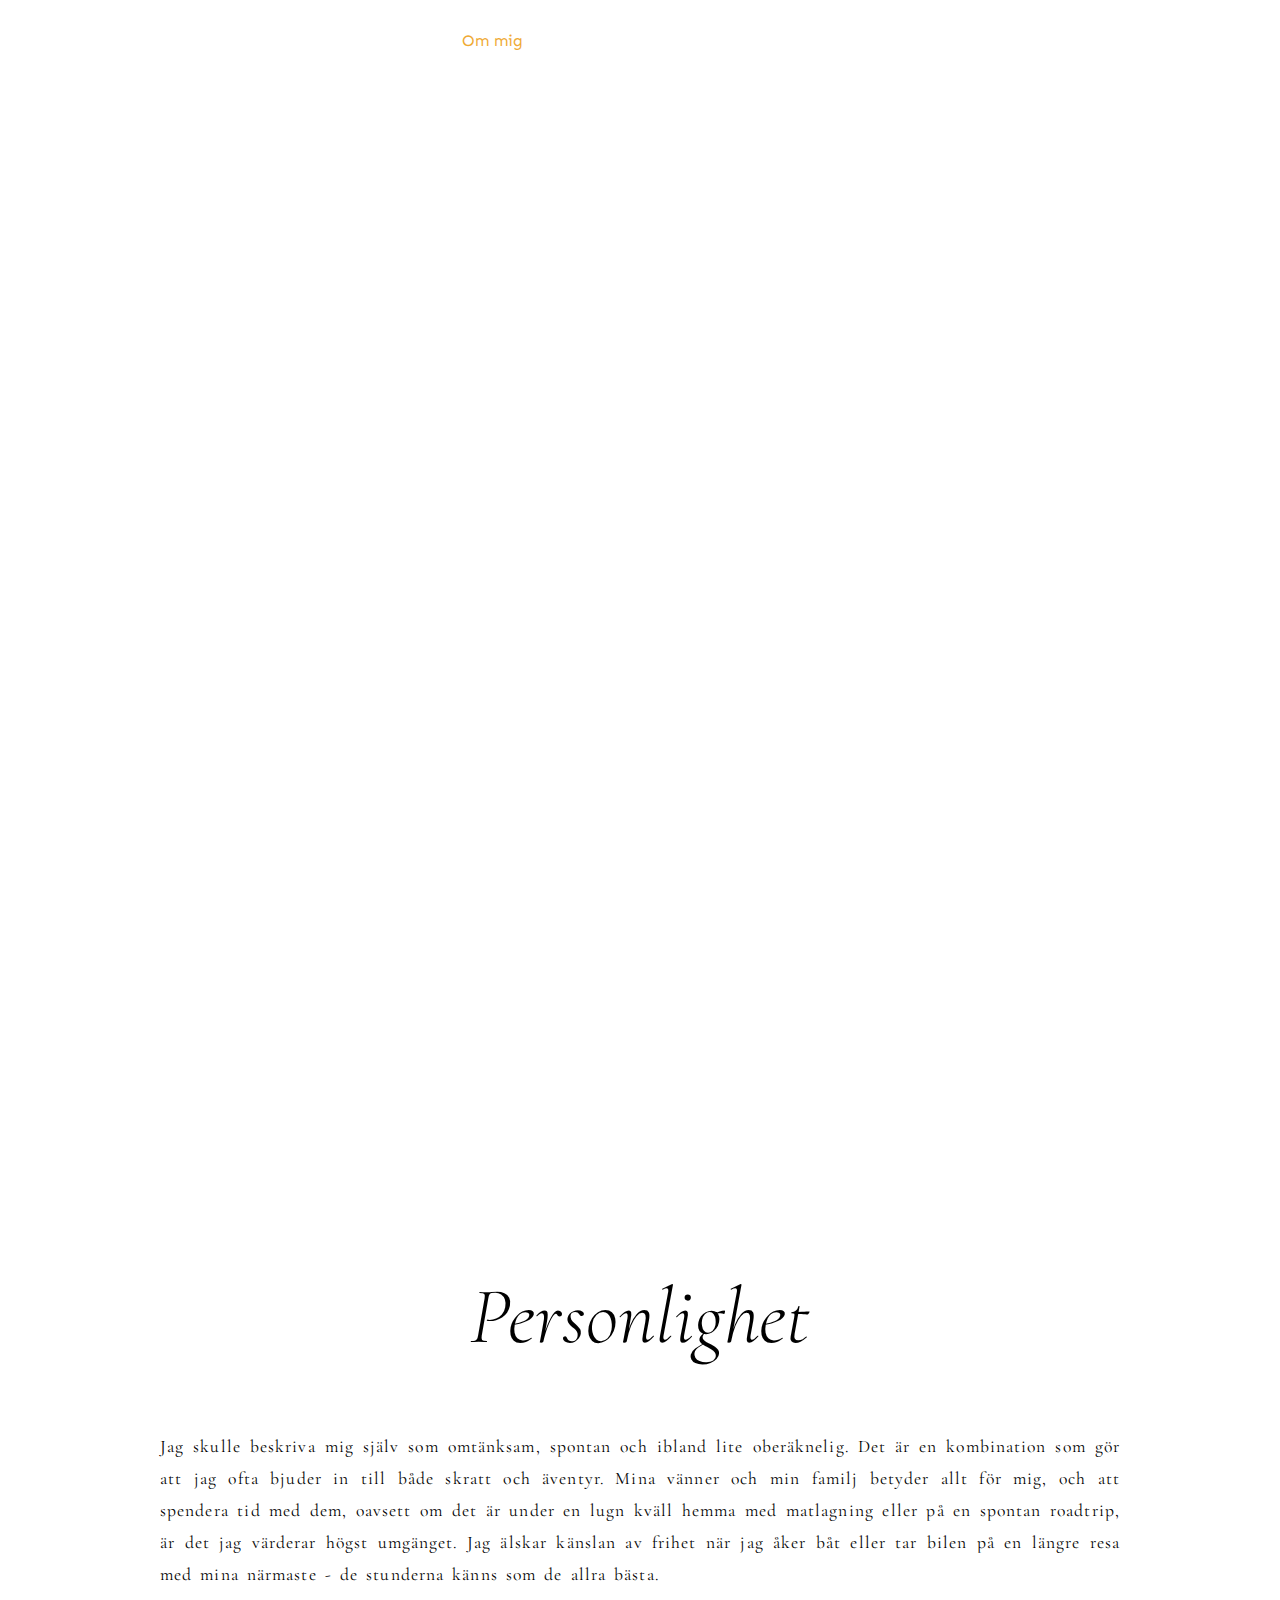
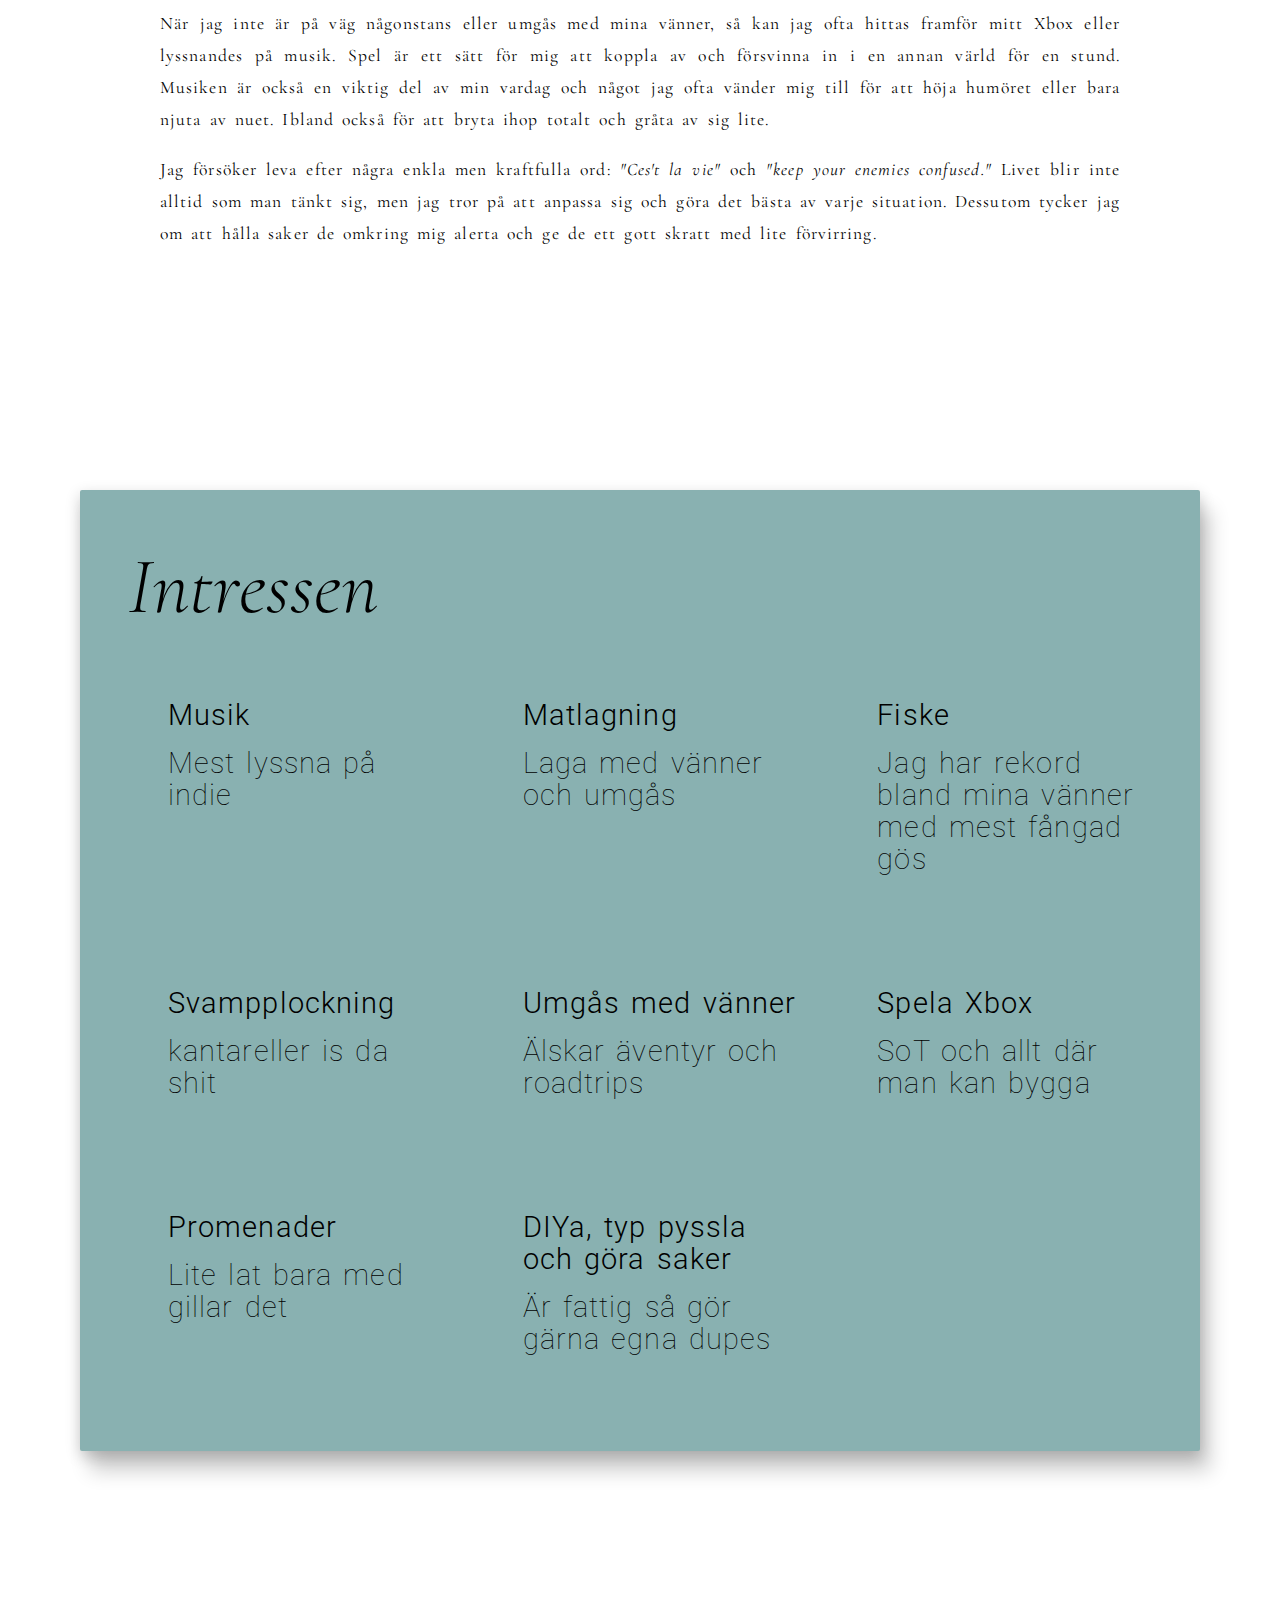
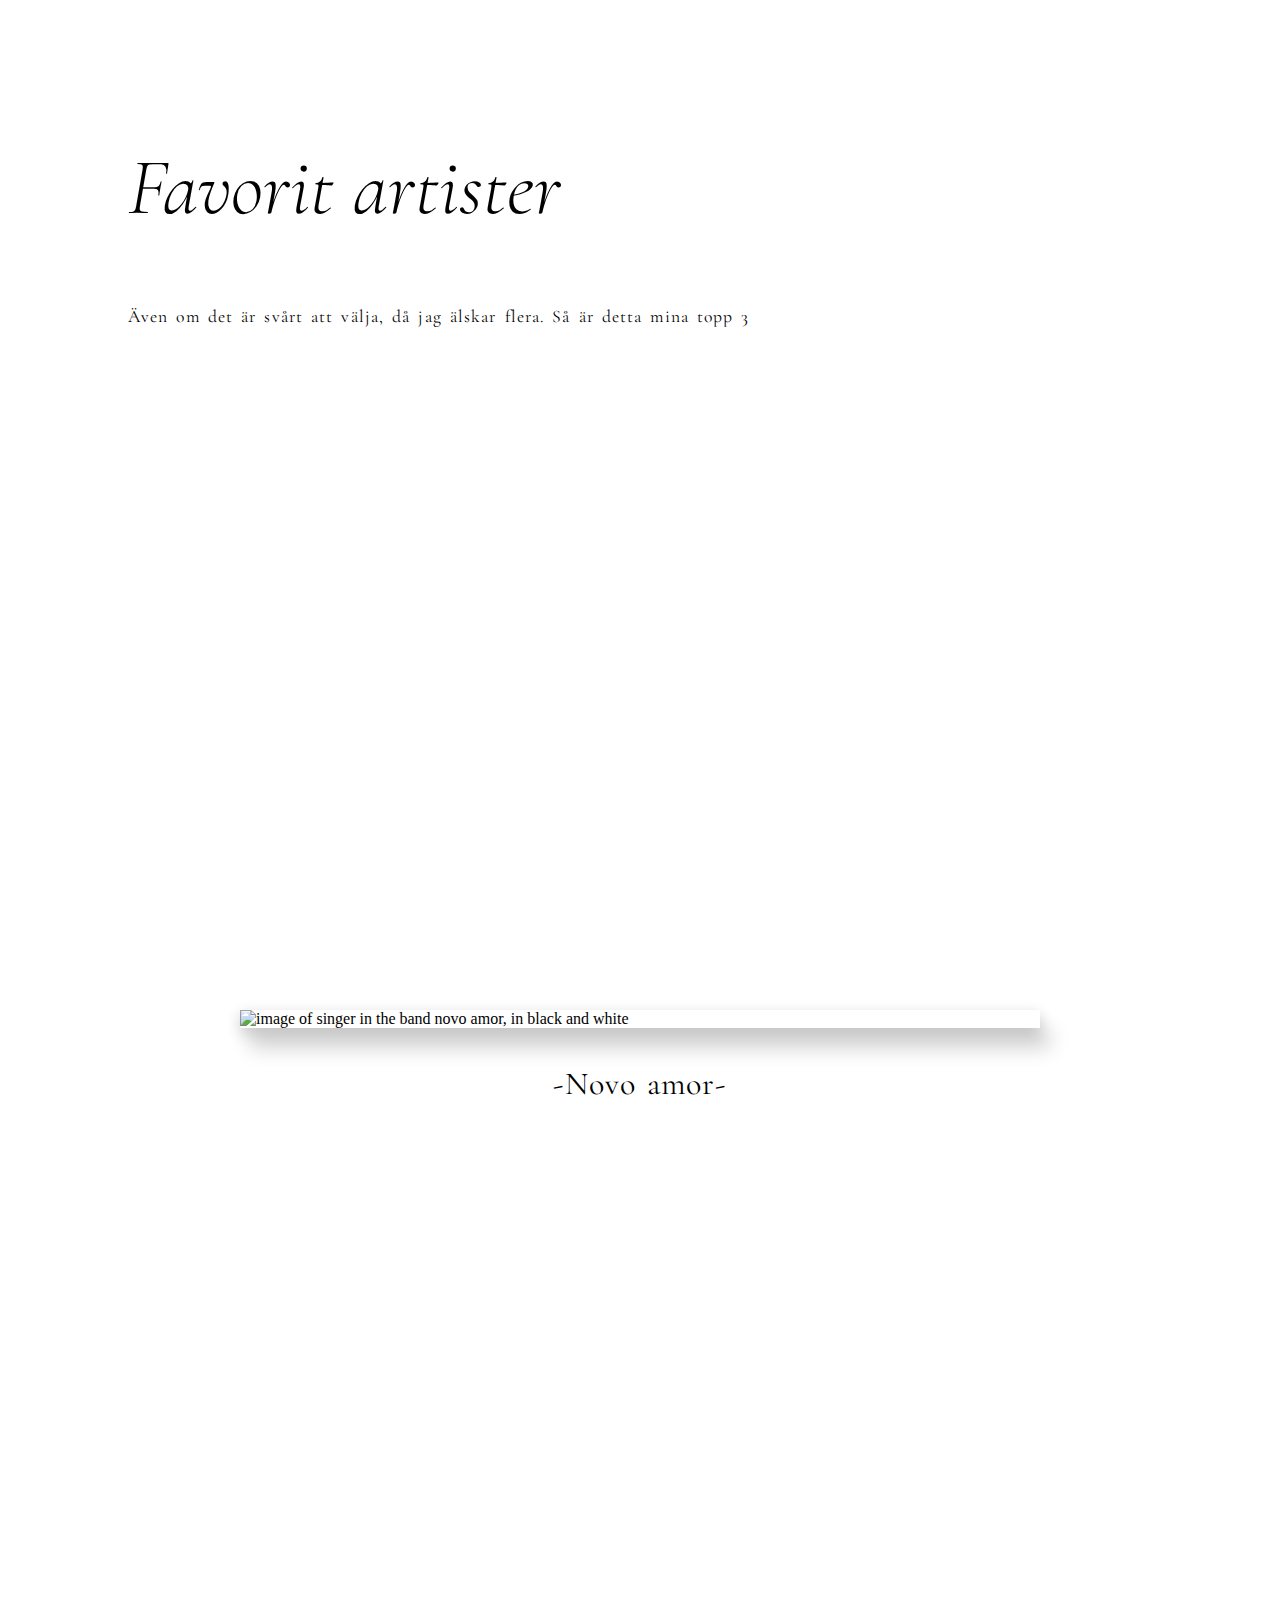
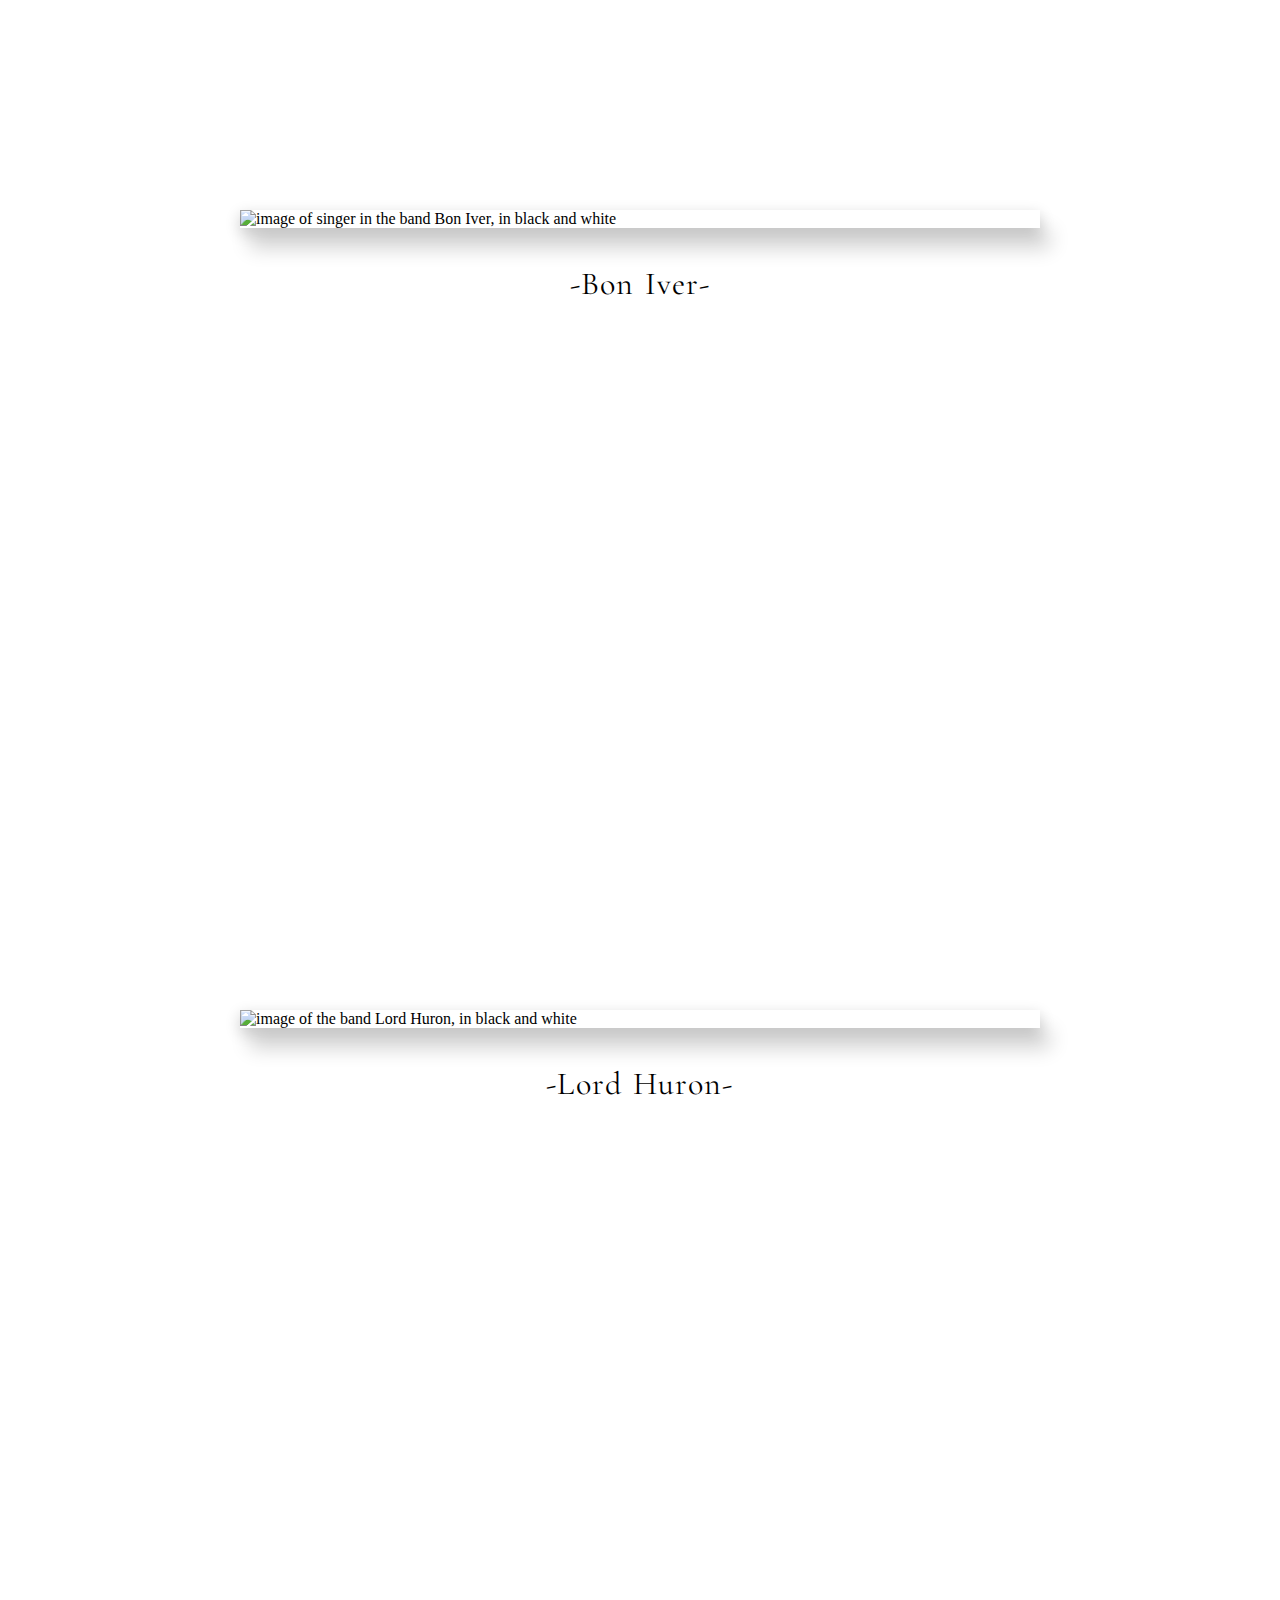
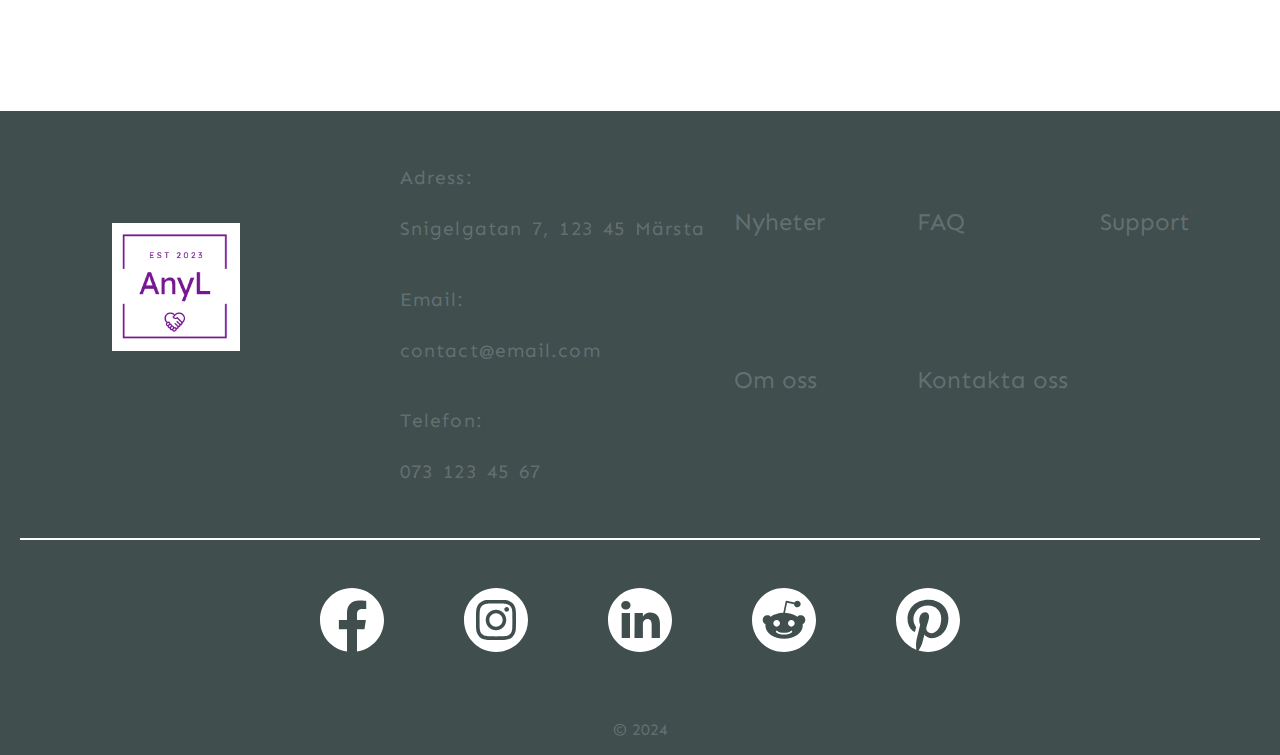
==== commit 72915fe0: "Small adjustments, added href link to icons in footer, changed color on texts in footer" ====
--- a/index.html
+++ b/index.html
@@ -189,11 +189,11 @@
         </div>
         <div class="footer-bottom">
             <div class="icon-container">
-                <a href="" class="icon-social-media"><svg version="1.1" viewBox="0 0 512 512" xml:space="preserve" xmlns="http://www.w3.org/2000/svg" xmlns:serif="http://www.serif.com/" xmlns:xlink="http://www.w3.org/1999/xlink"><path d="M255.022,511.998l0.229,0.001l-0.079,0l-0.15,-0.001Zm1.806,0.001l-0.079,0l0.229,-0.001l-0.15,0.001Zm-2.588,-0.005l0.247,0.001l-0.142,0l-0.105,-0.001Zm3.415,0.001l-0.142,0l0.247,-0.001l-0.105,0.001Zm-4.169,-0.007l0.165,0.001l-0.132,-0.001l-0.033,0Zm4.995,0l-0.132,0.001l0.165,-0.001l-0.033,0Zm0.826,-0.009l-0.058,0.001l0.223,-0.003l-0.165,0.002Zm-6.779,-0.002l0.223,0.003l-0.058,-0.001l-0.165,-0.002Zm7.604,-0.01l-0.135,0.002l0.275,-0.004l-0.14,0.002Zm-8.404,-0.002l0.275,0.004l-0.135,-0.002l-0.14,-0.002Zm9.228,-0.012l-0.182,0.003l0.254,-0.005l-0.072,0.002Zm-9.984,-0.002l0.254,0.005l-0.182,-0.003l-0.072,-0.002Zm-0.937,-0.019l0.225,0.005l-0.04,-0.001l-0.185,-0.004Zm11.745,0.004l-0.04,0.001l0.225,-0.005l-0.185,0.004Zm-12.567,-0.025l0.309,0.008l-0.125,-0.003l-0.184,-0.005Zm13.39,0.005l-0.125,0.003l0.309,-0.008l-0.184,0.005Zm0.823,-0.022l-0.201,0.006l0.316,-0.009l-0.115,0.003Zm-14.967,-0.003l0.316,0.009l-0.201,-0.006l-0.115,-0.003Zm-0.72,-0.022l0.225,0.007l-0.212,-0.007l-0.194,-0.006l0.181,0.006Zm16.509,0l-0.212,0.007l0.225,-0.007l0.181,-0.006l-0.194,0.006Zm0.821,-0.027l-0.112,0.004l0.345,-0.012l-0.233,0.008Zm-18.371,-0.008l0.345,0.012l-0.112,-0.004l-0.233,-0.008Zm-0.749,-0.028l0.362,0.013l-0.201,-0.007l-0.161,-0.006Zm19.941,0.006l-0.201,0.007l0.362,-0.013l-0.161,0.006Zm-20.676,-0.036l0.354,0.015l-0.277,-0.011l-0.077,-0.004Zm21.495,0.004l-0.277,0.011l0.354,-0.015l-0.077,0.004Zm-22.525,-0.049l0.38,0.017l-0.093,-0.003l-0.287,-0.014Zm23.345,0.014l-0.093,0.003l0.38,-0.017l-0.287,0.014Zm-24.084,-0.048l0.394,0.018l-0.186,-0.008l-0.208,-0.01Zm24.902,0.01l-0.186,0.008l0.394,-0.018l-0.208,0.01Zm-25.63,-0.047l0.397,0.02l-0.279,-0.013l-0.118,-0.007Zm26.448,0.007l-0.279,0.013l0.397,-0.02l-0.118,0.007Zm0.818,-0.043l-0.362,0.019l0.321,-0.017l0.378,-0.021l-0.337,0.019Zm-27.925,0.002l0.321,0.017l-0.362,-0.019l-0.337,-0.019l0.378,0.021Zm28.741,-0.048l-0.16,0.009l0.406,-0.023l-0.246,0.014Zm-29.844,-0.014l0.406,0.023l-0.16,-0.009l-0.246,-0.014Zm-0.722,-0.043l0.405,0.024l-0.253,-0.014l-0.152,-0.01Zm31.382,0.01l-0.253,0.014l0.405,-0.024l-0.152,0.01Zm-32.071,-0.053l0.365,0.023l-0.34,-0.021l-0.342,-0.022l0.317,0.02Zm32.887,0.002l-0.34,0.021l0.365,-0.023l0.317,-0.02l-0.342,0.022Zm0.814,-0.053l-0.122,0.008l0.387,-0.026l-0.265,0.018Zm-34.755,-0.018l0.387,0.026l-0.122,-0.008l-0.265,-0.018Zm-0.721,-0.05l0.38,0.027l-0.208,-0.014l-0.172,-0.013Zm36.29,0.013l-0.208,0.014l0.38,-0.027l-0.172,0.013Zm-37.009,-0.064l0.349,0.025l-0.271,-0.019l-0.078,-0.006Zm37.822,0.006l-0.271,0.019l0.349,-0.025l-0.078,0.006Zm-38.789,-0.079l0.306,0.023l-0.074,-0.005l-0.232,-0.018Zm39.602,0.018l-0.074,0.005l0.306,-0.023l-0.232,0.018Zm0.811,-0.063l-0.146,0.011l0.311,-0.025l-0.165,0.014Zm-41.157,-0.014l0.311,0.025l-0.146,-0.011l-0.165,-0.014Zm-0.725,-0.059l0.264,0.022l-0.186,-0.015l-0.078,-0.007Zm42.694,0.007l-0.186,0.015l0.264,-0.022l-0.078,0.007Zm-43.492,-0.074l0.079,0.007l-0.013,-0.001l-0.066,-0.006Zm44.302,0.006l-0.013,0.001l0.079,-0.007l-0.066,0.006Zm0.81,-0.071l-0.072,0.006l0.181,-0.016l-0.109,0.01Zm-45.965,-0.01l0.181,0.016l-0.072,-0.006l-0.109,-0.01Zm-0.75,-0.068l0.135,0.013l-0.084,-0.008l-0.051,-0.005Zm47.523,0.005l-0.084,0.008l0.135,-0.013l-0.051,0.005Zm-63.736,-2.025c-122.319,-19.226 -216,-125.203 -216,-252.887c0,-141.29 114.71,-256 256,-256c141.29,0 256,114.71 256,256c0,127.684 -93.681,233.661 -216,252.887l0,-178.887l59.65,0l11.35,-74l-71,0l0,-48.021c0,-20.245 9.918,-39.979 41.719,-39.979l32.281,0l0,-63c0,0 -29.296,-5 -57.305,-5c-58.476,0 -96.695,35.44 -96.695,99.6l0,56.4l-65,0l0,74l65,0l0,178.887Z"/></svg></a>
-                <a href="" class="icon-social-media"><svg version="1.1" viewBox="0 0 512 512" xml:space="preserve" xmlns="http://www.w3.org/2000/svg" xmlns:serif="http://www.serif.com/" xmlns:xlink="http://www.w3.org/1999/xlink"><path d="M256,0c141.29,0 256,114.71 256,256c0,141.29 -114.71,256 -256,256c-141.29,0 -256,-114.71 -256,-256c0,-141.29 114.71,-256 256,-256Zm0,96c-43.453,0 -48.902,0.184 -65.968,0.963c-17.03,0.777 -28.661,3.482 -38.839,7.437c-10.521,4.089 -19.444,9.56 -28.339,18.455c-8.895,8.895 -14.366,17.818 -18.455,28.339c-3.955,10.177 -6.659,21.808 -7.437,38.838c-0.778,17.066 -0.962,22.515 -0.962,65.968c0,43.453 0.184,48.902 0.962,65.968c0.778,17.03 3.482,28.661 7.437,38.838c4.089,10.521 9.56,19.444 18.455,28.34c8.895,8.895 17.818,14.366 28.339,18.455c10.178,3.954 21.809,6.659 38.839,7.436c17.066,0.779 22.515,0.963 65.968,0.963c43.453,0 48.902,-0.184 65.968,-0.963c17.03,-0.777 28.661,-3.482 38.838,-7.436c10.521,-4.089 19.444,-9.56 28.34,-18.455c8.895,-8.896 14.366,-17.819 18.455,-28.34c3.954,-10.177 6.659,-21.808 7.436,-38.838c0.779,-17.066 0.963,-22.515 0.963,-65.968c0,-43.453 -0.184,-48.902 -0.963,-65.968c-0.777,-17.03 -3.482,-28.661 -7.436,-38.838c-4.089,-10.521 -9.56,-19.444 -18.455,-28.339c-8.896,-8.895 -17.819,-14.366 -28.34,-18.455c-10.177,-3.955 -21.808,-6.66 -38.838,-7.437c-17.066,-0.779 -22.515,-0.963 -65.968,-0.963Zm0,28.829c42.722,0 47.782,0.163 64.654,0.933c15.6,0.712 24.071,3.318 29.709,5.509c7.469,2.902 12.799,6.37 18.397,11.969c5.6,5.598 9.067,10.929 11.969,18.397c2.191,5.638 4.798,14.109 5.509,29.709c0.77,16.872 0.933,21.932 0.933,64.654c0,42.722 -0.163,47.782 -0.933,64.654c-0.711,15.6 -3.318,24.071 -5.509,29.709c-2.902,7.469 -6.369,12.799 -11.969,18.397c-5.598,5.6 -10.928,9.067 -18.397,11.969c-5.638,2.191 -14.109,4.798 -29.709,5.509c-16.869,0.77 -21.929,0.933 -64.654,0.933c-42.725,0 -47.784,-0.163 -64.654,-0.933c-15.6,-0.711 -24.071,-3.318 -29.709,-5.509c-7.469,-2.902 -12.799,-6.369 -18.398,-11.969c-5.599,-5.598 -9.066,-10.928 -11.968,-18.397c-2.191,-5.638 -4.798,-14.109 -5.51,-29.709c-0.77,-16.872 -0.932,-21.932 -0.932,-64.654c0,-42.722 0.162,-47.782 0.932,-64.654c0.712,-15.6 3.319,-24.071 5.51,-29.709c2.902,-7.468 6.369,-12.799 11.968,-18.397c5.599,-5.599 10.929,-9.067 18.398,-11.969c5.638,-2.191 14.109,-4.797 29.709,-5.509c16.872,-0.77 21.932,-0.933 64.654,-0.933Zm0,49.009c-45.377,0 -82.162,36.785 -82.162,82.162c0,45.377 36.785,82.162 82.162,82.162c45.377,0 82.162,-36.785 82.162,-82.162c0,-45.377 -36.785,-82.162 -82.162,-82.162Zm0,135.495c-29.455,0 -53.333,-23.878 -53.333,-53.333c0,-29.455 23.878,-53.333 53.333,-53.333c29.455,0 53.333,23.878 53.333,53.333c0,29.455 -23.878,53.333 -53.333,53.333Zm104.609,-138.741c0,10.604 -8.597,19.199 -19.201,19.199c-10.603,0 -19.199,-8.595 -19.199,-19.199c0,-10.604 8.596,-19.2 19.199,-19.2c10.604,0 19.201,8.596 19.201,19.2Z"/></svg></a>
-                <a href="" class="icon-social-media"><svg version="1.1" viewBox="0 0 512 512" xml:space="preserve" xmlns="http://www.w3.org/2000/svg" xmlns:serif="http://www.serif.com/" xmlns:xlink="http://www.w3.org/1999/xlink"><path d="M256,0c141.29,0 256,114.71 256,256c0,141.29 -114.71,256 -256,256c-141.29,0 -256,-114.71 -256,-256c0,-141.29 114.71,-256 256,-256Zm-80.037,399.871l0,-199.921l-66.464,0l0,199.921l66.464,0Zm239.62,0l0,-114.646c0,-61.409 -32.787,-89.976 -76.509,-89.976c-35.255,0 -51.047,19.389 -59.889,33.007l0,-28.306l-66.447,0c0.881,18.757 0,199.921 0,199.921l66.446,0l0,-111.65c0,-5.976 0.43,-11.95 2.191,-16.221c4.795,-11.935 15.737,-24.299 34.095,-24.299c24.034,0 33.663,18.34 33.663,45.204l0,106.966l66.45,0Zm-272.403,-296.321c-22.74,0 -37.597,14.95 -37.597,34.545c0,19.182 14.405,34.544 36.717,34.544l0.429,0c23.175,0 37.6,-15.362 37.6,-34.544c-0.43,-19.595 -14.424,-34.545 -37.149,-34.545Z"/></svg></a>
-                <a href="" class="icon-social-media"><svg version="1.1" viewBox="0 0 512 512" xml:space="preserve" xmlns="http://www.w3.org/2000/svg" xmlns:serif="http://www.serif.com/" xmlns:xlink="http://www.w3.org/1999/xlink"><path d="M256,0c141.29,0 256,114.71 256,256c0,141.29 -114.71,256 -256,256c-141.29,0 -256,-114.71 -256,-256c0,-141.29 114.71,-256 256,-256Zm170.667,256c0,-20.66 -16.768,-37.427 -37.427,-37.427c-10.18,0 -19.163,3.892 -25.75,10.48c-25.45,-18.265 -60.781,-30.241 -99.705,-31.738l17.066,-79.944l55.392,11.677c0.599,14.072 12.276,25.45 26.648,25.45c14.672,0 26.648,-11.976 26.648,-26.648c0,-14.671 -11.976,-26.648 -26.648,-26.648c-10.479,0 -19.462,5.989 -23.654,14.971l-61.979,-13.174c-1.796,-0.3 -3.593,0 -5.09,0.898c-1.497,0.898 -2.395,2.395 -2.994,4.192l-18.863,89.226c-39.822,1.197 -75.453,12.874 -101.202,31.738c-6.587,-6.288 -15.869,-10.48 -25.75,-10.48c-20.66,0 -37.427,16.767 -37.427,37.427c0,15.27 8.983,28.145 22.157,34.133c-0.599,3.593 -0.898,7.486 -0.898,11.378c0,57.488 66.769,103.897 149.408,103.897c82.638,0 149.408,-46.409 149.408,-103.897c0,-3.892 -0.299,-7.485 -0.898,-11.078c12.276,-5.989 21.558,-19.163 21.558,-34.433Zm-107.191,97.011c-18.264,18.264 -52.996,19.462 -63.177,19.462c-10.18,0 -45.211,-1.498 -63.176,-19.462c-2.695,-2.695 -2.695,-7.186 0,-9.881c2.695,-2.695 7.186,-2.695 9.881,0c11.377,11.378 35.929,15.569 53.595,15.569c17.665,0 41.918,-4.191 53.595,-15.569c2.695,-2.695 7.186,-2.695 9.881,0c2.096,2.994 2.096,7.186 -0.599,9.881Zm-148.809,-70.363c0,-14.671 11.976,-26.648 26.648,-26.648c14.671,0 26.648,11.977 26.648,26.648c0,14.671 -11.977,26.648 -26.648,26.648c-14.672,0 -26.648,-11.977 -26.648,-26.648Zm144.018,26.648c-14.671,0 -26.648,-11.977 -26.648,-26.648c0,-14.671 11.977,-26.648 26.648,-26.648c14.672,0 26.648,11.977 26.648,26.648c0,14.671 -11.976,26.648 -26.648,26.648Z" id="Artwork"/></svg></a>
-                <a href="" class="icon-social-media"><svg version="1.1" viewBox="0 0 512 512" xml:space="preserve" xmlns="http://www.w3.org/2000/svg" xmlns:serif="http://www.serif.com/" xmlns:xlink="http://www.w3.org/1999/xlink"><path d="M255.998,0.001c-141.384,0 -255.998,114.617 -255.998,255.998c0,108.456 67.475,201.171 162.707,238.471c-2.24,-20.255 -4.261,-51.405 0.889,-73.518c4.65,-19.978 30.018,-127.248 30.018,-127.248c0,0 -7.659,-15.334 -7.659,-38.008c0,-35.596 20.632,-62.171 46.323,-62.171c21.839,0 32.391,16.399 32.391,36.061c0,21.966 -13.984,54.803 -21.203,85.235c-6.03,25.482 12.779,46.261 37.909,46.261c45.503,0 80.477,-47.976 80.477,-117.229c0,-61.293 -44.045,-104.149 -106.932,-104.149c-72.841,0 -115.597,54.634 -115.597,111.095c0,22.004 8.475,45.596 19.052,58.421c2.09,2.535 2.398,4.758 1.776,7.343c-1.945,8.087 -6.262,25.474 -7.111,29.032c-1.117,4.686 -3.711,5.681 -8.561,3.424c-31.974,-14.884 -51.963,-61.627 -51.963,-99.174c0,-80.755 58.672,-154.915 169.148,-154.915c88.806,0 157.821,63.279 157.821,147.85c0,88.229 -55.629,159.232 -132.842,159.232c-25.94,0 -50.328,-13.476 -58.674,-29.394c0,0 -12.838,48.878 -15.95,60.856c-5.782,22.237 -21.382,50.109 -31.818,67.11c23.955,7.417 49.409,11.416 75.797,11.416c141.389,0 256.003,-114.612 256.003,-256.001c0,-141.381 -114.614,-255.998 -256.003,-255.998Z" style="fill-rule:nonzero;"/></svg></a>
+                <a href="https://www.facebook.com/" class="icon-social-media"><svg version="1.1" viewBox="0 0 512 512" xml:space="preserve" xmlns="http://www.w3.org/2000/svg" xmlns:serif="http://www.serif.com/" xmlns:xlink="http://www.w3.org/1999/xlink"><path d="M255.022,511.998l0.229,0.001l-0.079,0l-0.15,-0.001Zm1.806,0.001l-0.079,0l0.229,-0.001l-0.15,0.001Zm-2.588,-0.005l0.247,0.001l-0.142,0l-0.105,-0.001Zm3.415,0.001l-0.142,0l0.247,-0.001l-0.105,0.001Zm-4.169,-0.007l0.165,0.001l-0.132,-0.001l-0.033,0Zm4.995,0l-0.132,0.001l0.165,-0.001l-0.033,0Zm0.826,-0.009l-0.058,0.001l0.223,-0.003l-0.165,0.002Zm-6.779,-0.002l0.223,0.003l-0.058,-0.001l-0.165,-0.002Zm7.604,-0.01l-0.135,0.002l0.275,-0.004l-0.14,0.002Zm-8.404,-0.002l0.275,0.004l-0.135,-0.002l-0.14,-0.002Zm9.228,-0.012l-0.182,0.003l0.254,-0.005l-0.072,0.002Zm-9.984,-0.002l0.254,0.005l-0.182,-0.003l-0.072,-0.002Zm-0.937,-0.019l0.225,0.005l-0.04,-0.001l-0.185,-0.004Zm11.745,0.004l-0.04,0.001l0.225,-0.005l-0.185,0.004Zm-12.567,-0.025l0.309,0.008l-0.125,-0.003l-0.184,-0.005Zm13.39,0.005l-0.125,0.003l0.309,-0.008l-0.184,0.005Zm0.823,-0.022l-0.201,0.006l0.316,-0.009l-0.115,0.003Zm-14.967,-0.003l0.316,0.009l-0.201,-0.006l-0.115,-0.003Zm-0.72,-0.022l0.225,0.007l-0.212,-0.007l-0.194,-0.006l0.181,0.006Zm16.509,0l-0.212,0.007l0.225,-0.007l0.181,-0.006l-0.194,0.006Zm0.821,-0.027l-0.112,0.004l0.345,-0.012l-0.233,0.008Zm-18.371,-0.008l0.345,0.012l-0.112,-0.004l-0.233,-0.008Zm-0.749,-0.028l0.362,0.013l-0.201,-0.007l-0.161,-0.006Zm19.941,0.006l-0.201,0.007l0.362,-0.013l-0.161,0.006Zm-20.676,-0.036l0.354,0.015l-0.277,-0.011l-0.077,-0.004Zm21.495,0.004l-0.277,0.011l0.354,-0.015l-0.077,0.004Zm-22.525,-0.049l0.38,0.017l-0.093,-0.003l-0.287,-0.014Zm23.345,0.014l-0.093,0.003l0.38,-0.017l-0.287,0.014Zm-24.084,-0.048l0.394,0.018l-0.186,-0.008l-0.208,-0.01Zm24.902,0.01l-0.186,0.008l0.394,-0.018l-0.208,0.01Zm-25.63,-0.047l0.397,0.02l-0.279,-0.013l-0.118,-0.007Zm26.448,0.007l-0.279,0.013l0.397,-0.02l-0.118,0.007Zm0.818,-0.043l-0.362,0.019l0.321,-0.017l0.378,-0.021l-0.337,0.019Zm-27.925,0.002l0.321,0.017l-0.362,-0.019l-0.337,-0.019l0.378,0.021Zm28.741,-0.048l-0.16,0.009l0.406,-0.023l-0.246,0.014Zm-29.844,-0.014l0.406,0.023l-0.16,-0.009l-0.246,-0.014Zm-0.722,-0.043l0.405,0.024l-0.253,-0.014l-0.152,-0.01Zm31.382,0.01l-0.253,0.014l0.405,-0.024l-0.152,0.01Zm-32.071,-0.053l0.365,0.023l-0.34,-0.021l-0.342,-0.022l0.317,0.02Zm32.887,0.002l-0.34,0.021l0.365,-0.023l0.317,-0.02l-0.342,0.022Zm0.814,-0.053l-0.122,0.008l0.387,-0.026l-0.265,0.018Zm-34.755,-0.018l0.387,0.026l-0.122,-0.008l-0.265,-0.018Zm-0.721,-0.05l0.38,0.027l-0.208,-0.014l-0.172,-0.013Zm36.29,0.013l-0.208,0.014l0.38,-0.027l-0.172,0.013Zm-37.009,-0.064l0.349,0.025l-0.271,-0.019l-0.078,-0.006Zm37.822,0.006l-0.271,0.019l0.349,-0.025l-0.078,0.006Zm-38.789,-0.079l0.306,0.023l-0.074,-0.005l-0.232,-0.018Zm39.602,0.018l-0.074,0.005l0.306,-0.023l-0.232,0.018Zm0.811,-0.063l-0.146,0.011l0.311,-0.025l-0.165,0.014Zm-41.157,-0.014l0.311,0.025l-0.146,-0.011l-0.165,-0.014Zm-0.725,-0.059l0.264,0.022l-0.186,-0.015l-0.078,-0.007Zm42.694,0.007l-0.186,0.015l0.264,-0.022l-0.078,0.007Zm-43.492,-0.074l0.079,0.007l-0.013,-0.001l-0.066,-0.006Zm44.302,0.006l-0.013,0.001l0.079,-0.007l-0.066,0.006Zm0.81,-0.071l-0.072,0.006l0.181,-0.016l-0.109,0.01Zm-45.965,-0.01l0.181,0.016l-0.072,-0.006l-0.109,-0.01Zm-0.75,-0.068l0.135,0.013l-0.084,-0.008l-0.051,-0.005Zm47.523,0.005l-0.084,0.008l0.135,-0.013l-0.051,0.005Zm-63.736,-2.025c-122.319,-19.226 -216,-125.203 -216,-252.887c0,-141.29 114.71,-256 256,-256c141.29,0 256,114.71 256,256c0,127.684 -93.681,233.661 -216,252.887l0,-178.887l59.65,0l11.35,-74l-71,0l0,-48.021c0,-20.245 9.918,-39.979 41.719,-39.979l32.281,0l0,-63c0,0 -29.296,-5 -57.305,-5c-58.476,0 -96.695,35.44 -96.695,99.6l0,56.4l-65,0l0,74l65,0l0,178.887Z"/></svg></a>
+                <a href="https://www.instagram.com/" class="icon-social-media"><svg version="1.1" viewBox="0 0 512 512" xml:space="preserve" xmlns="http://www.w3.org/2000/svg" xmlns:serif="http://www.serif.com/" xmlns:xlink="http://www.w3.org/1999/xlink"><path d="M256,0c141.29,0 256,114.71 256,256c0,141.29 -114.71,256 -256,256c-141.29,0 -256,-114.71 -256,-256c0,-141.29 114.71,-256 256,-256Zm0,96c-43.453,0 -48.902,0.184 -65.968,0.963c-17.03,0.777 -28.661,3.482 -38.839,7.437c-10.521,4.089 -19.444,9.56 -28.339,18.455c-8.895,8.895 -14.366,17.818 -18.455,28.339c-3.955,10.177 -6.659,21.808 -7.437,38.838c-0.778,17.066 -0.962,22.515 -0.962,65.968c0,43.453 0.184,48.902 0.962,65.968c0.778,17.03 3.482,28.661 7.437,38.838c4.089,10.521 9.56,19.444 18.455,28.34c8.895,8.895 17.818,14.366 28.339,18.455c10.178,3.954 21.809,6.659 38.839,7.436c17.066,0.779 22.515,0.963 65.968,0.963c43.453,0 48.902,-0.184 65.968,-0.963c17.03,-0.777 28.661,-3.482 38.838,-7.436c10.521,-4.089 19.444,-9.56 28.34,-18.455c8.895,-8.896 14.366,-17.819 18.455,-28.34c3.954,-10.177 6.659,-21.808 7.436,-38.838c0.779,-17.066 0.963,-22.515 0.963,-65.968c0,-43.453 -0.184,-48.902 -0.963,-65.968c-0.777,-17.03 -3.482,-28.661 -7.436,-38.838c-4.089,-10.521 -9.56,-19.444 -18.455,-28.339c-8.896,-8.895 -17.819,-14.366 -28.34,-18.455c-10.177,-3.955 -21.808,-6.66 -38.838,-7.437c-17.066,-0.779 -22.515,-0.963 -65.968,-0.963Zm0,28.829c42.722,0 47.782,0.163 64.654,0.933c15.6,0.712 24.071,3.318 29.709,5.509c7.469,2.902 12.799,6.37 18.397,11.969c5.6,5.598 9.067,10.929 11.969,18.397c2.191,5.638 4.798,14.109 5.509,29.709c0.77,16.872 0.933,21.932 0.933,64.654c0,42.722 -0.163,47.782 -0.933,64.654c-0.711,15.6 -3.318,24.071 -5.509,29.709c-2.902,7.469 -6.369,12.799 -11.969,18.397c-5.598,5.6 -10.928,9.067 -18.397,11.969c-5.638,2.191 -14.109,4.798 -29.709,5.509c-16.869,0.77 -21.929,0.933 -64.654,0.933c-42.725,0 -47.784,-0.163 -64.654,-0.933c-15.6,-0.711 -24.071,-3.318 -29.709,-5.509c-7.469,-2.902 -12.799,-6.369 -18.398,-11.969c-5.599,-5.598 -9.066,-10.928 -11.968,-18.397c-2.191,-5.638 -4.798,-14.109 -5.51,-29.709c-0.77,-16.872 -0.932,-21.932 -0.932,-64.654c0,-42.722 0.162,-47.782 0.932,-64.654c0.712,-15.6 3.319,-24.071 5.51,-29.709c2.902,-7.468 6.369,-12.799 11.968,-18.397c5.599,-5.599 10.929,-9.067 18.398,-11.969c5.638,-2.191 14.109,-4.797 29.709,-5.509c16.872,-0.77 21.932,-0.933 64.654,-0.933Zm0,49.009c-45.377,0 -82.162,36.785 -82.162,82.162c0,45.377 36.785,82.162 82.162,82.162c45.377,0 82.162,-36.785 82.162,-82.162c0,-45.377 -36.785,-82.162 -82.162,-82.162Zm0,135.495c-29.455,0 -53.333,-23.878 -53.333,-53.333c0,-29.455 23.878,-53.333 53.333,-53.333c29.455,0 53.333,23.878 53.333,53.333c0,29.455 -23.878,53.333 -53.333,53.333Zm104.609,-138.741c0,10.604 -8.597,19.199 -19.201,19.199c-10.603,0 -19.199,-8.595 -19.199,-19.199c0,-10.604 8.596,-19.2 19.199,-19.2c10.604,0 19.201,8.596 19.201,19.2Z"/></svg></a>
+                <a href="https://www.linkedin.com/" class="icon-social-media"><svg version="1.1" viewBox="0 0 512 512" xml:space="preserve" xmlns="http://www.w3.org/2000/svg" xmlns:serif="http://www.serif.com/" xmlns:xlink="http://www.w3.org/1999/xlink"><path d="M256,0c141.29,0 256,114.71 256,256c0,141.29 -114.71,256 -256,256c-141.29,0 -256,-114.71 -256,-256c0,-141.29 114.71,-256 256,-256Zm-80.037,399.871l0,-199.921l-66.464,0l0,199.921l66.464,0Zm239.62,0l0,-114.646c0,-61.409 -32.787,-89.976 -76.509,-89.976c-35.255,0 -51.047,19.389 -59.889,33.007l0,-28.306l-66.447,0c0.881,18.757 0,199.921 0,199.921l66.446,0l0,-111.65c0,-5.976 0.43,-11.95 2.191,-16.221c4.795,-11.935 15.737,-24.299 34.095,-24.299c24.034,0 33.663,18.34 33.663,45.204l0,106.966l66.45,0Zm-272.403,-296.321c-22.74,0 -37.597,14.95 -37.597,34.545c0,19.182 14.405,34.544 36.717,34.544l0.429,0c23.175,0 37.6,-15.362 37.6,-34.544c-0.43,-19.595 -14.424,-34.545 -37.149,-34.545Z"/></svg></a>
+                <a href="https://www.redit.com/" class="icon-social-media"><svg version="1.1" viewBox="0 0 512 512" xml:space="preserve" xmlns="http://www.w3.org/2000/svg" xmlns:serif="http://www.serif.com/" xmlns:xlink="http://www.w3.org/1999/xlink"><path d="M256,0c141.29,0 256,114.71 256,256c0,141.29 -114.71,256 -256,256c-141.29,0 -256,-114.71 -256,-256c0,-141.29 114.71,-256 256,-256Zm170.667,256c0,-20.66 -16.768,-37.427 -37.427,-37.427c-10.18,0 -19.163,3.892 -25.75,10.48c-25.45,-18.265 -60.781,-30.241 -99.705,-31.738l17.066,-79.944l55.392,11.677c0.599,14.072 12.276,25.45 26.648,25.45c14.672,0 26.648,-11.976 26.648,-26.648c0,-14.671 -11.976,-26.648 -26.648,-26.648c-10.479,0 -19.462,5.989 -23.654,14.971l-61.979,-13.174c-1.796,-0.3 -3.593,0 -5.09,0.898c-1.497,0.898 -2.395,2.395 -2.994,4.192l-18.863,89.226c-39.822,1.197 -75.453,12.874 -101.202,31.738c-6.587,-6.288 -15.869,-10.48 -25.75,-10.48c-20.66,0 -37.427,16.767 -37.427,37.427c0,15.27 8.983,28.145 22.157,34.133c-0.599,3.593 -0.898,7.486 -0.898,11.378c0,57.488 66.769,103.897 149.408,103.897c82.638,0 149.408,-46.409 149.408,-103.897c0,-3.892 -0.299,-7.485 -0.898,-11.078c12.276,-5.989 21.558,-19.163 21.558,-34.433Zm-107.191,97.011c-18.264,18.264 -52.996,19.462 -63.177,19.462c-10.18,0 -45.211,-1.498 -63.176,-19.462c-2.695,-2.695 -2.695,-7.186 0,-9.881c2.695,-2.695 7.186,-2.695 9.881,0c11.377,11.378 35.929,15.569 53.595,15.569c17.665,0 41.918,-4.191 53.595,-15.569c2.695,-2.695 7.186,-2.695 9.881,0c2.096,2.994 2.096,7.186 -0.599,9.881Zm-148.809,-70.363c0,-14.671 11.976,-26.648 26.648,-26.648c14.671,0 26.648,11.977 26.648,26.648c0,14.671 -11.977,26.648 -26.648,26.648c-14.672,0 -26.648,-11.977 -26.648,-26.648Zm144.018,26.648c-14.671,0 -26.648,-11.977 -26.648,-26.648c0,-14.671 11.977,-26.648 26.648,-26.648c14.672,0 26.648,11.977 26.648,26.648c0,14.671 -11.976,26.648 -26.648,26.648Z" id="Artwork"/></svg></a>
+                <a href="https://www.pintrest.com/" class="icon-social-media"><svg version="1.1" viewBox="0 0 512 512" xml:space="preserve" xmlns="http://www.w3.org/2000/svg" xmlns:serif="http://www.serif.com/" xmlns:xlink="http://www.w3.org/1999/xlink"><path d="M255.998,0.001c-141.384,0 -255.998,114.617 -255.998,255.998c0,108.456 67.475,201.171 162.707,238.471c-2.24,-20.255 -4.261,-51.405 0.889,-73.518c4.65,-19.978 30.018,-127.248 30.018,-127.248c0,0 -7.659,-15.334 -7.659,-38.008c0,-35.596 20.632,-62.171 46.323,-62.171c21.839,0 32.391,16.399 32.391,36.061c0,21.966 -13.984,54.803 -21.203,85.235c-6.03,25.482 12.779,46.261 37.909,46.261c45.503,0 80.477,-47.976 80.477,-117.229c0,-61.293 -44.045,-104.149 -106.932,-104.149c-72.841,0 -115.597,54.634 -115.597,111.095c0,22.004 8.475,45.596 19.052,58.421c2.09,2.535 2.398,4.758 1.776,7.343c-1.945,8.087 -6.262,25.474 -7.111,29.032c-1.117,4.686 -3.711,5.681 -8.561,3.424c-31.974,-14.884 -51.963,-61.627 -51.963,-99.174c0,-80.755 58.672,-154.915 169.148,-154.915c88.806,0 157.821,63.279 157.821,147.85c0,88.229 -55.629,159.232 -132.842,159.232c-25.94,0 -50.328,-13.476 -58.674,-29.394c0,0 -12.838,48.878 -15.95,60.856c-5.782,22.237 -21.382,50.109 -31.818,67.11c23.955,7.417 49.409,11.416 75.797,11.416c141.389,0 256.003,-114.612 256.003,-256.001c0,-141.381 -114.614,-255.998 -256.003,-255.998Z" style="fill-rule:nonzero;"/></svg></a>
             </div>
             <div class="copy">&copy; 2024</div>    
         </div>
--- a/style.css
+++ b/style.css
@@ -81,6 +81,7 @@
 .footer-contact-info p {
   font-family: "sen";
   font-size: 1.2rem;
+  color: rgba(255, 255, 255, 0.2);
 }
 .footer-links-container {
   display: grid;
@@ -90,7 +91,8 @@
 
 .footer-links {
   padding: 1rem;
-  color: #000000;
+  /* color: #000000; */
+  color: rgba(255, 255, 255, 0.2);
   cursor: pointer;
   text-decoration: none;
   font-family: "sen";
@@ -118,7 +120,6 @@
   gap: 5rem;
 }
 .icon-social-media {
-  padding-top: 5rem;
   height: 100%;
   width: 100%;
   fill-rule:evenodd;
@@ -133,7 +134,7 @@
   position: absolute;
   left: -300px;
   right: -300px;
-  top: 0;
+  top: -50px;
   height: 2px;
   background-color: #FFFFFF;
 }
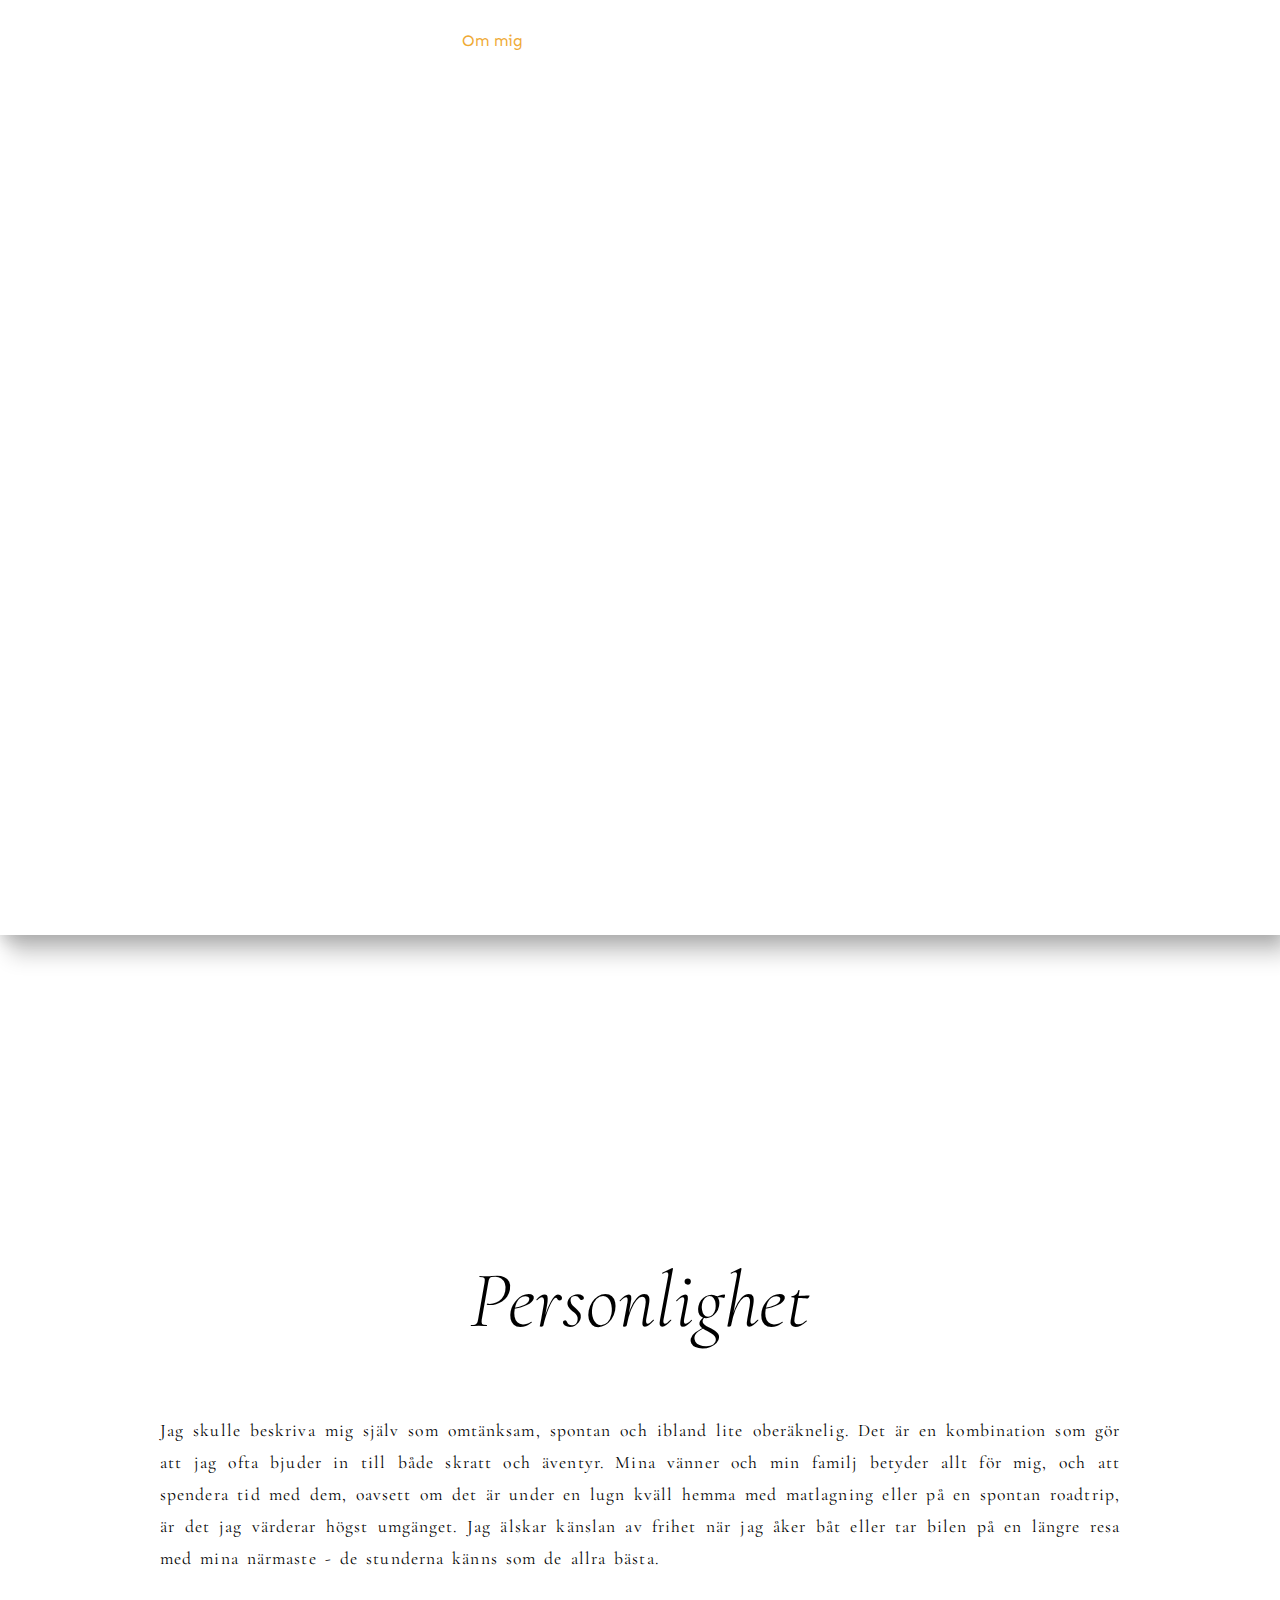
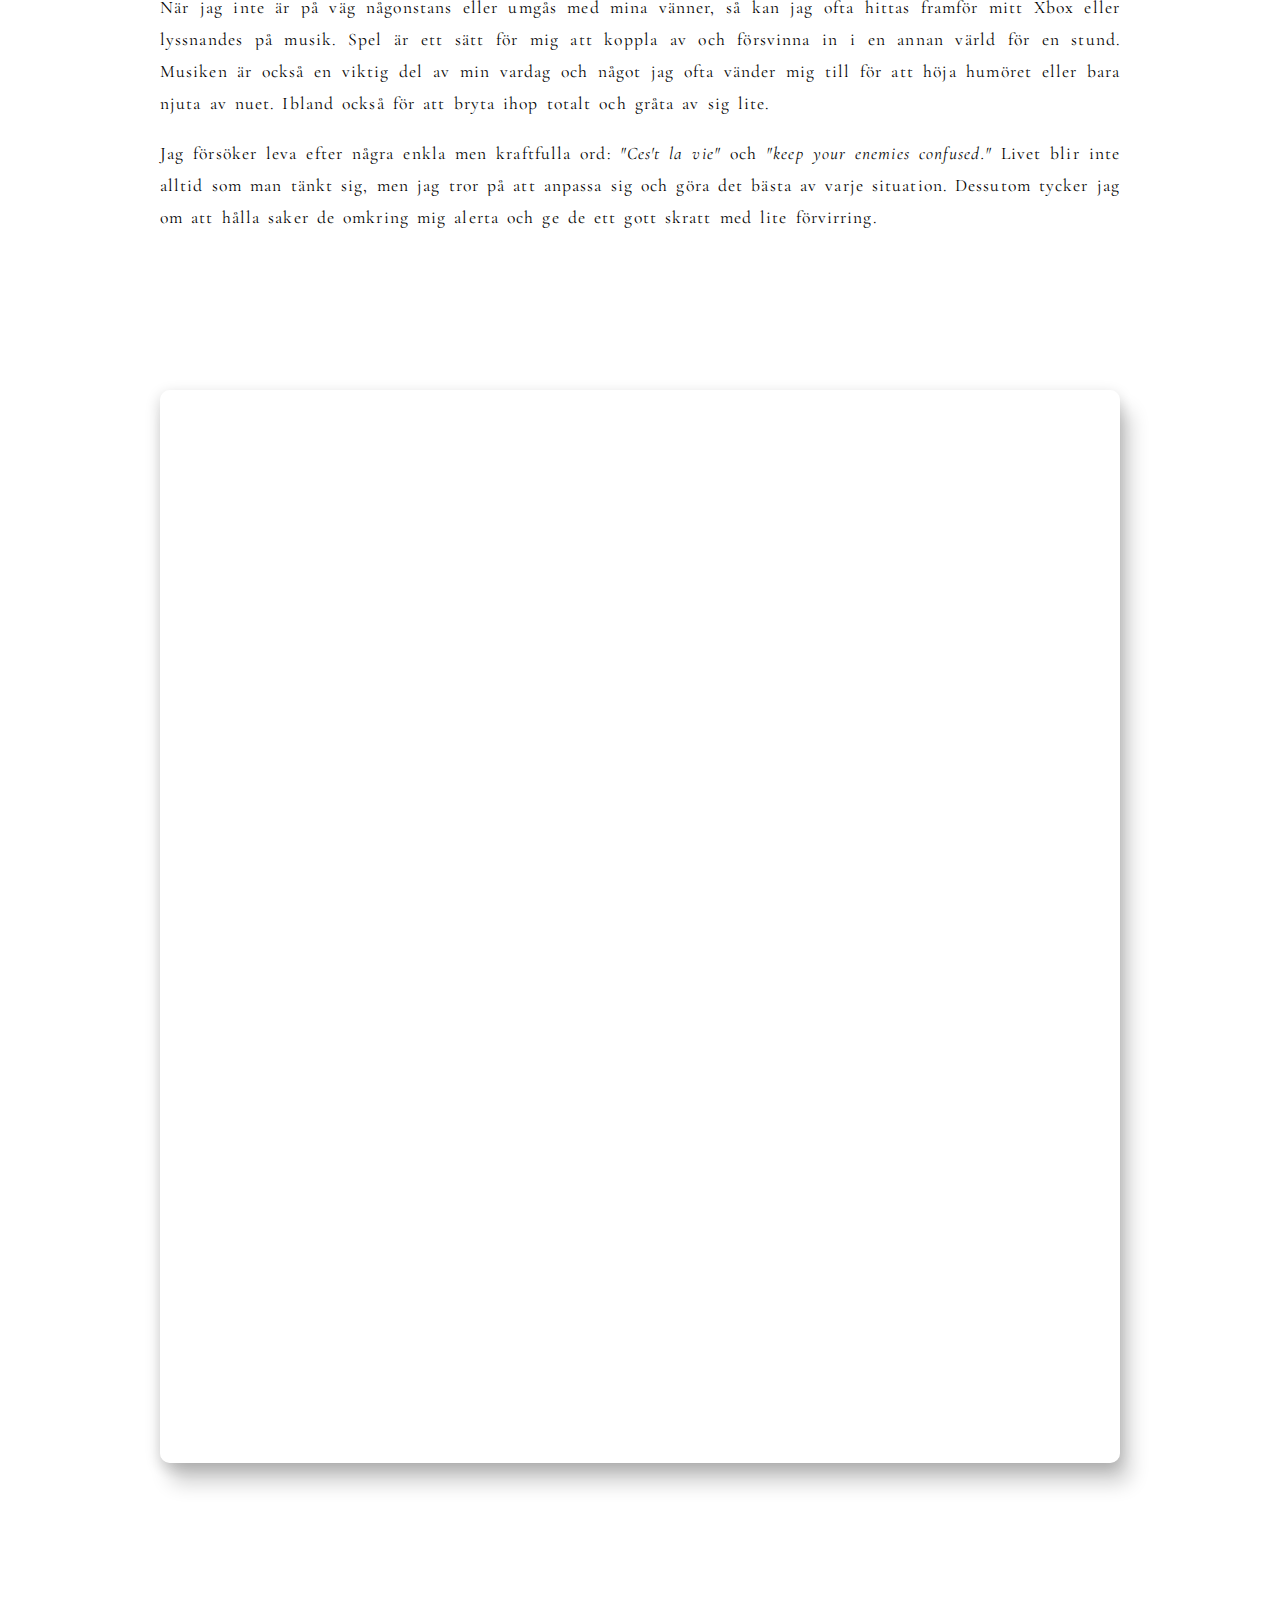
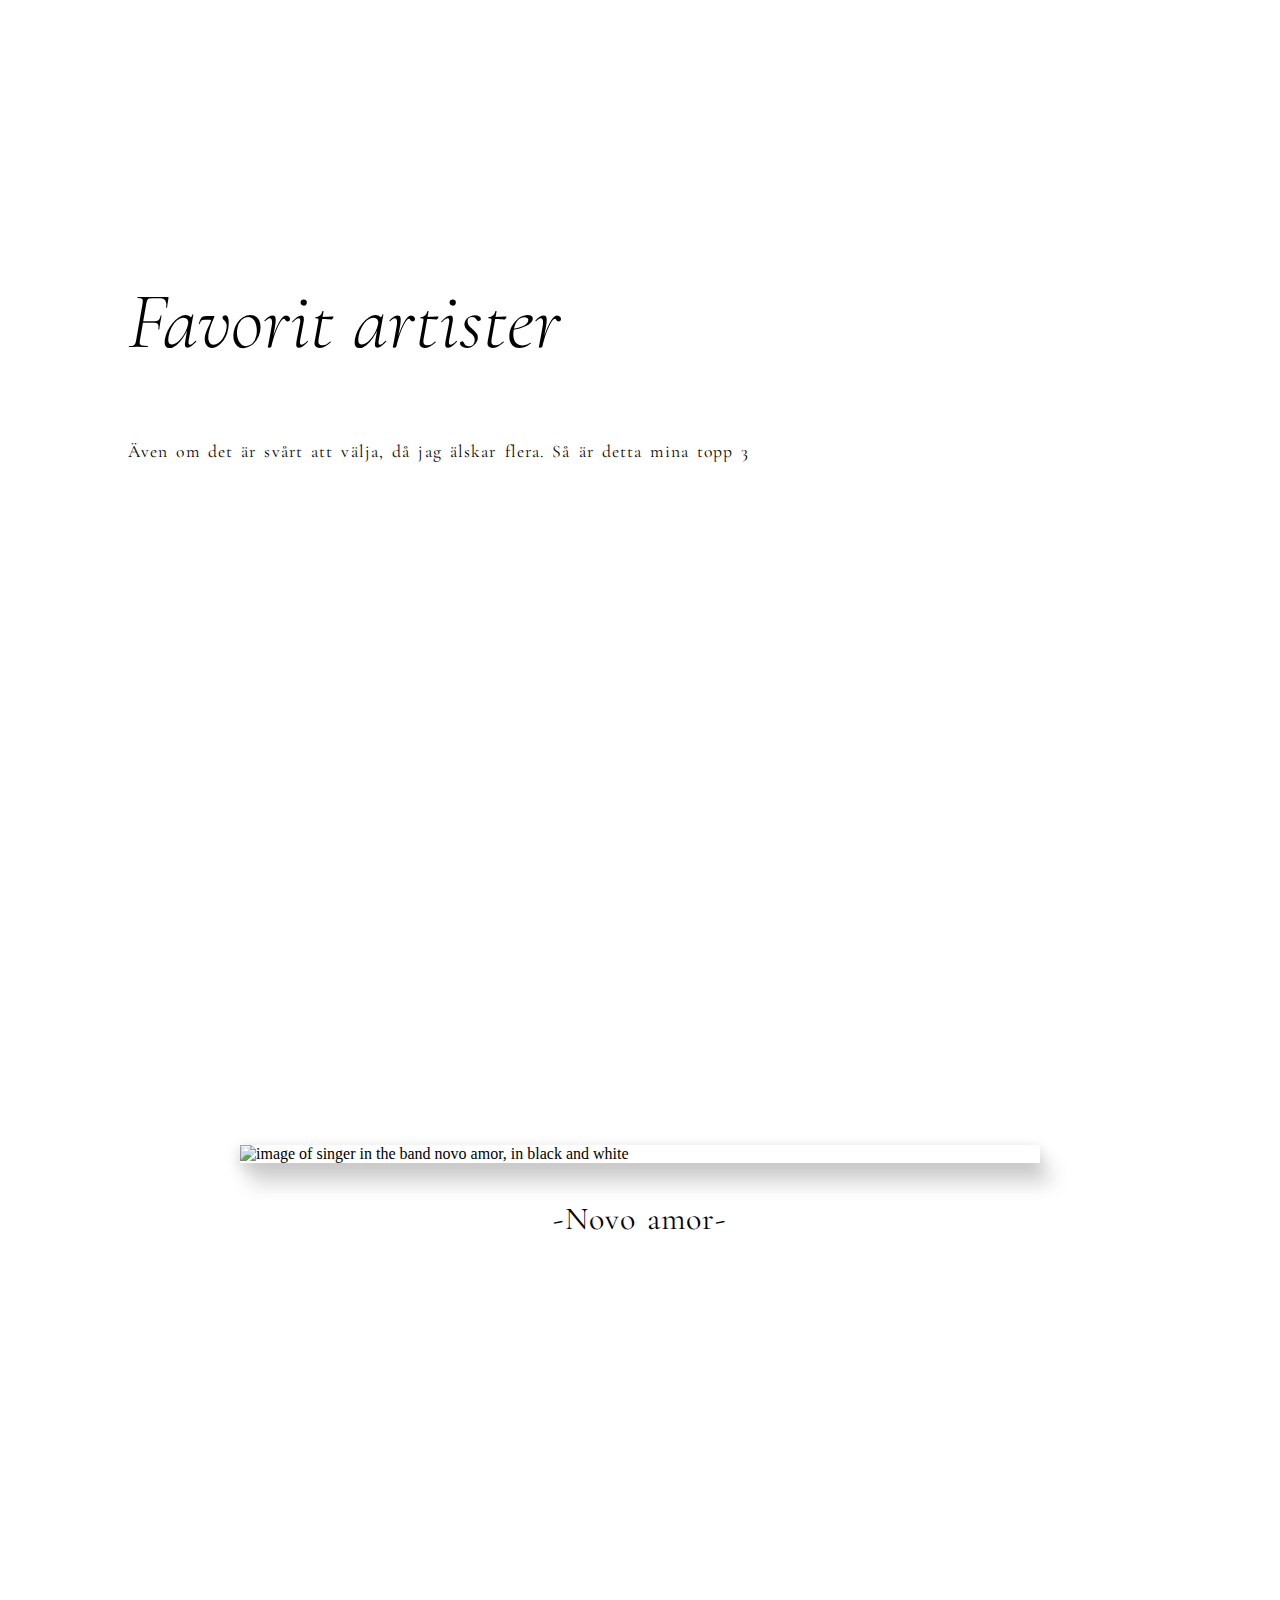
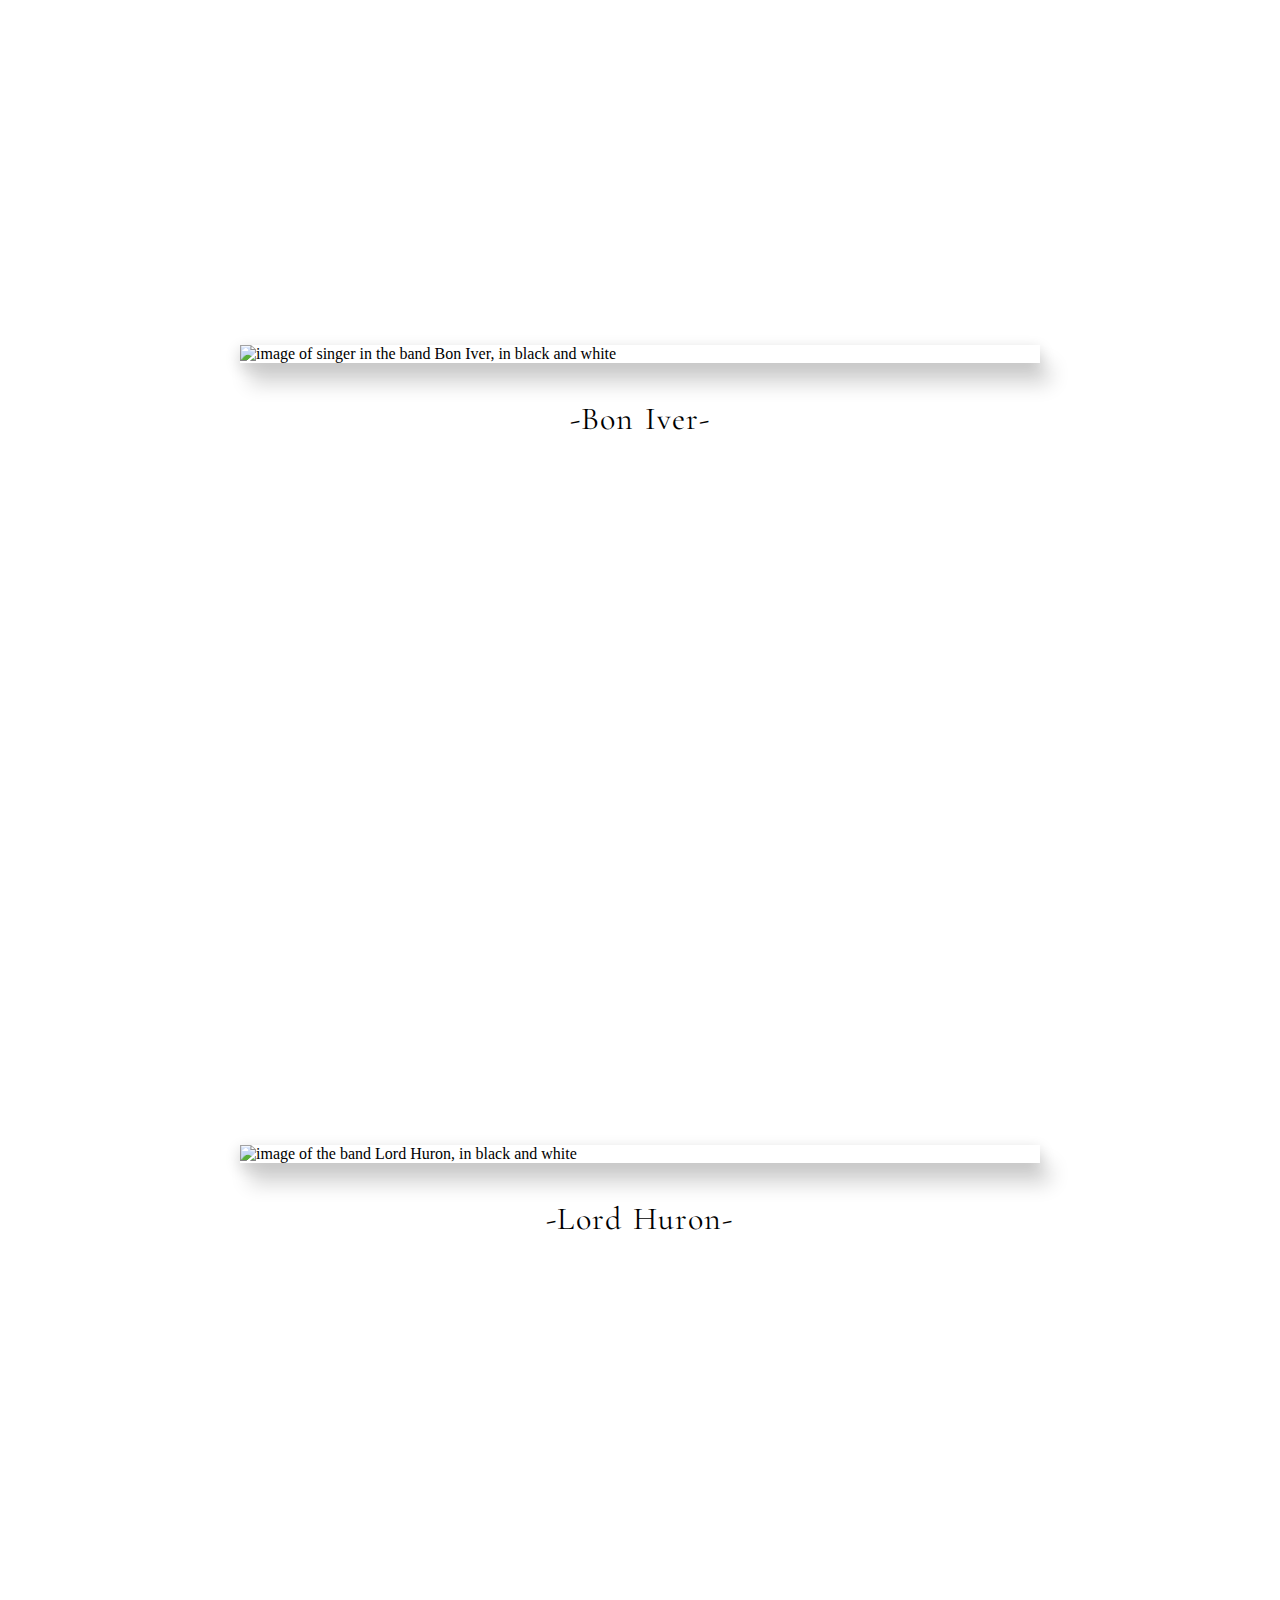
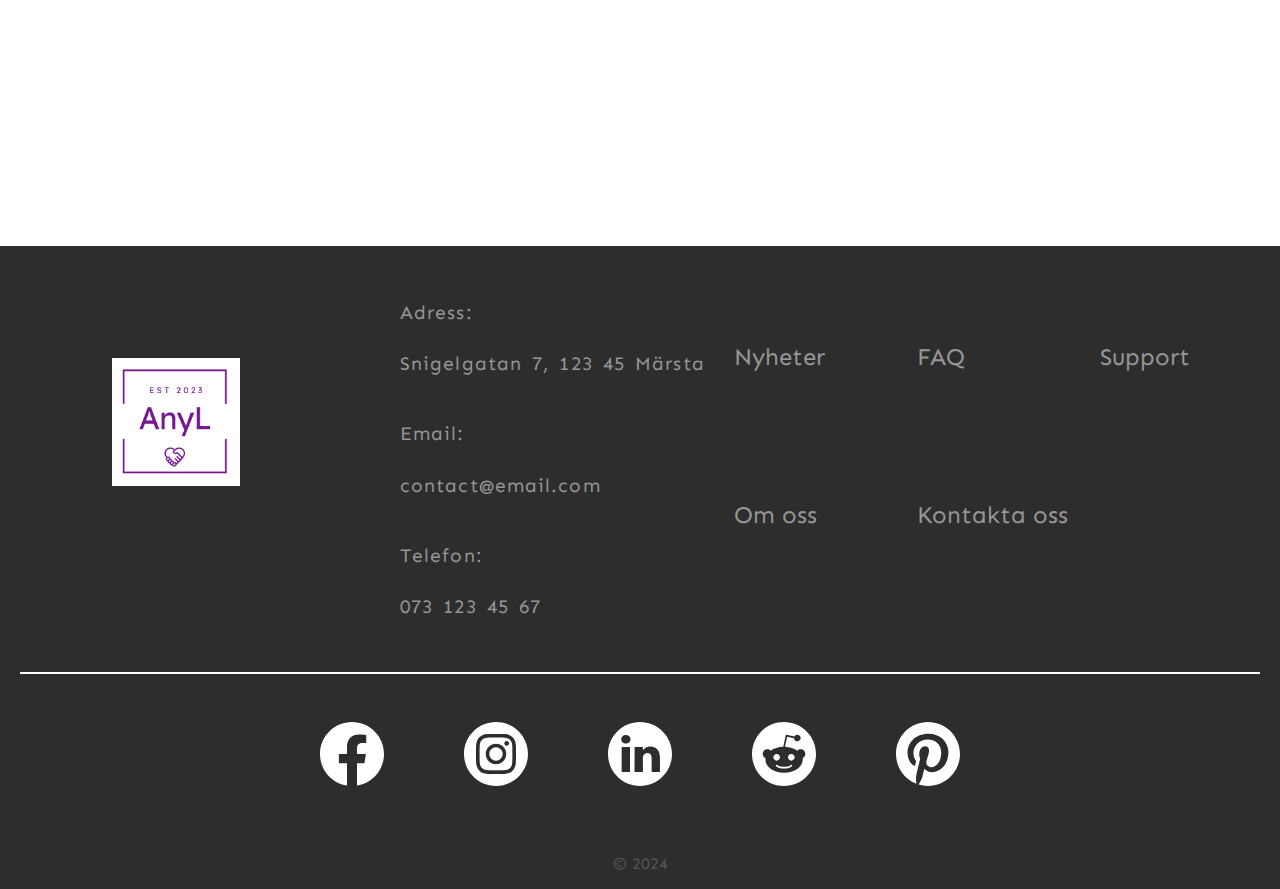
==== commit 346e5b88: "changed ul container background to blured and added fixed backdrop img" ====
--- a/index.html
+++ b/index.html
@@ -96,22 +96,24 @@
                 </p>
             </div>
         </section>
-
-        <section>
-            <div class="ul-container">
-                <h2>Intressen</h2>
-                <ul>
-                    <li>Musik</li>
-                    <li>Matlagning</li>
-                    <li>Fiske</li>
-                    <li>Svampplockning</li>
-                    <li>Umgås med vänner</li>
-                    <li>Spela Xbox</li>
-                    <li>Promenader</li>
-                    <li>DIYa, typ pyssla och göra saker</li>
-                </ul>
-            </div>
-        </section>
+<div class="section-background">
+    <section>
+        <div class="ul-container">
+            <h2>Intressen</h2>
+            <ul>
+                <li>Musik</li>
+                <li>Matlagning</li>
+                <li>Fiske</li>
+                <li>Svampplockning</li>
+                <li>Umgås med vänner</li>
+                <li>Spela Xbox</li>
+                <li>Promenader</li>
+                <li>DIYa, typ pyssla och göra saker</li>
+            </ul>
+        </div>
+    </section>
+</div>
+
 
         <section>
             <h2>Favorit artister</h2>
--- a/style.css
+++ b/style.css
@@ -1,7 +1,30 @@
 body {
     margin: 0;
     padding: 0;
-}
+    
+}
+* {
+  box-sizing: border-box;
+  text-decoration: none;
+  -webkit-font-smoothing: antialiased;
+  -moz-osx-font-smoothing: grayscale;
+  font-optical-sizing: auto;
+}
+* a {
+  color: #000;
+}
+
+:root {
+  #626a62
+  #efaa34
+  #2d2d2d
+  /* #676767 */
+  #ABABAB
+  box-shadow: 0 5px 15px 0 rgba(0, 0, 0, 0.2), 10px 20px 20px 0 rgba(0, 0, 0, 0.19);
+}
+
+
+
 /* ----- Navigation ------ */
 nav {
     font-family: "sen";
@@ -15,7 +38,7 @@
 }
 
 #nav-container {
-  background-color: #859f9f;
+  background-color: #626a62;
 }
 
 .nav-button {
@@ -50,7 +73,8 @@
 /* ---- Footer -------- */
 
 footer {
-  background-color: #404e4e;
+  /* background-color: #404e4e; */
+  background-color: #2d2d2d;
   height: 100%;
 }
 
@@ -81,7 +105,7 @@
 .footer-contact-info p {
   font-family: "sen";
   font-size: 1.2rem;
-  color: rgba(255, 255, 255, 0.2);
+  color: #969696;
 }
 .footer-links-container {
   display: grid;
@@ -92,7 +116,7 @@
 .footer-links {
   padding: 1rem;
   /* color: #000000; */
-  color: rgba(255, 255, 255, 0.2);
+  color: #969696;
   cursor: pointer;
   text-decoration: none;
   font-family: "sen";
@@ -272,13 +296,28 @@
   font-size: 1.1rem;
 }
 
+.section-background {
+  background-image: url(https://imagevault.sca.com/publishedmedia/keya773yxss4t0l3yuna/Dimma_-ver_skog_0972.jpg);
+  background-size: cover; 
+  background-repeat: no-repeat;
+  background-position: center;
+  background-attachment: fixed; 
+  width: 100%;
+  height: 150vh;
+  display: flex; 
+  justify-content: center; 
+  align-items: center; 
+}
+.section-background section {
+  margin: 3rem 10rem;
+}
 
 .ul-container {
 
-  background-color: #89b1b1;
-  border-radius: 2px;
-  width: 100%;
-  height: 100%;
+  backdrop-filter: blur(10px);
+  background-color: rgba(255, 255, 255, 0.4); 
+  border-radius: 10px;
+  color: #FFFFFF;
   box-shadow: 0 5px 15px 0 rgba(0, 0, 0, 0.2), 10px 20px 20px 0 rgba(0, 0, 0, 0.19);
 }
 .ul-container ul {
@@ -293,7 +332,7 @@
 .ul-container li {
   gap: 1rem;
   list-style: none;
-  font-weight: 300;
+  font-weight: 400;
   font-family: "Roboto";
   letter-spacing: 1.1px;
   word-spacing: 3px;
@@ -314,21 +353,21 @@
 .ul-container li:nth-child(1)::after {
   padding-top: 1rem;
   display: flex;
-  font-weight: 100;
+  font-weight: 300;
   content: "Mest lyssna på indie";
 }
 
 .ul-container li:nth-child(2)::after {
   padding-top: 1rem;
   display: flex;
-  font-weight: 100;
+  font-weight: 300;
   content: "Laga med vänner och umgås";
 }
 
 .ul-container li:nth-child(3)::after {
   padding-top: 1rem;
   display: flex;
-  font-weight: 100;
+  font-weight: 300;
   content: "Jag har rekord bland mina vänner med mest fångad gös";
 }.ul-container li:nth-child(4)::after {
   padding-top: 1rem;
@@ -338,25 +377,25 @@
 }.ul-container li:nth-child(5)::after {
   padding-top: 1rem;
   display: flex;
-  font-weight: 100;
+  font-weight: 300;
   content: "Älskar äventyr och roadtrips";
 }
 .ul-container li:nth-child(6)::after {
   padding-top: 1rem;
   display: flex;
-  font-weight: 100;
+  font-weight: 300;
   content: "SoT och allt där man kan bygga";
 }
 .ul-container li:nth-child(7)::after {
   padding-top: 1rem;
   display: flex;
-  font-weight: 100;
+  font-weight: 300;
   content: "Lite lat bara med gillar det";
 }
 .ul-container li:nth-child(8)::after {
   padding-top: 1rem;
   display: flex;
-  font-weight: 100;
+  font-weight: 300;
   content: "Är fattig så gör gärna egna dupes";
 }
 
@@ -406,16 +445,658 @@
 
   }
 
-
-
-
-
-
-
-
+/* ---------------- Place ------------------------------- */
+
+.background-image {
+  background-image: url(images/ulricehamn.jpg);
+  background-repeat: no-repeat;
+  background-size: cover;
+  background-position: center;
+  width: 100vw;
+  height: 92vh;
+  display: flex;
+  flex-direction: column;
+  justify-content: center;
+  align-items: center;
+
+}
+
+#place-h1 {
+  margin: 0;
+  padding-bottom: 20rem;
+  color: white;
+  font-family: "Playfair Display", serif;
+  font-style: italic;
+  font-size: 5rem;
+  letter-spacing: 4px;
+}
+
+.up5rem {
+  margin-bottom: 5rem;
+}
+
+.population-container {
+  margin-top: 20vh;
+  width: 100%;
+  display: grid;
+  grid-template-columns: repeat(2, 1fr);
+  margin-bottom: 50vh;
+}
+.population-text {
+  margin: auto 8rem;
+}
+.population-text p {
+  margin-left: 3rem;
+}
+
+.population {
+  display: flex;
+  justify-content: flex-end;
+  padding-right: 25rem;
+}
+
+
+/*** Table Styles **/
+
+.table-title h3 {
+  font-weight: 300;
+  font-size: 2rem;
+}
+.table-fill {
+ background: white;
+ border-collapse: collapse;
+ height: 320px;
+ margin: auto;
+ padding:5px;
+ width: 100%;
+ box-shadow: 0 5px 10px rgba(0, 0, 0, 0.1);
+}
+.th-head {
+  background-image: url(https://encrypted-tbn0.gstatic.com/images?q=tbn:ANd9GcTuWQl3fVd6x0VDEUbiMbQm79i45OAi4ZoTMQ&s);
+  background-repeat: no-repeat;
+  background-size: cover;
+  background-position: bottom;
+}
+th {
+ color:#D5DDE5;;
+ font-size: 2rem;
+ font-weight: 100;
+ padding: 2rem;
+ text-align:center;
+}
+tr {
+ border-top: 1px solid #C1C3D1;
+ color:#666B85;
+ font-size:16px;
+ font-weight:normal;
+ text-shadow: 0 1px 1px rgba(256, 256, 256, 0.1);
+}
+tr:nth-child(odd) td {
+ background:#EBEBEB;
+}
+td {
+ background:#FFFFFF;
+ padding:20px;
+ text-align:left;
+ font-weight:300;
+ font-size:18px;
+ border: 1px solid #C1C3D1;
+}
+th.text-center {
+ text-align: center;
+}
+td.text-center {
+ text-align: center;
+}
+
+
+.ar {
+  width: 100%;
+  display: flex;
+  margin-bottom: 10vh;
+}
+.article-container {
+  margin-left: 3rem;
+  width: 50%;
+  padding: 3rem;
+}
+.article-container a {
+  transition: ease 0.2s;
+  cursor: pointer;
+}
+.article-container a:hover {
+  color: #efaa34;
+  transition: ease 0.1s;
+  
+}
+.article-container p {
+  padding-left: 2rem;
+}
+
+.grid-image-container {
+  margin: 0;
+  width: 100%;
+  aspect-ratio: 1 / 1;
+  overflow: hidden;
+  box-shadow: 0 5px 15px 0 rgba(0, 0, 0, 0.2), 10px 20px 20px 0 rgba(0, 0, 0, 0.19);
+}
+.grid-image-container img {
+  width: 100%;
+  height: 100%;
+  object-fit: cover;
+  object-position: center;
+
+}
+
+.image-grid {
+  padding: 5rem;
+  width: 50%;
+  display: grid;
+  grid-template-columns: repeat(3, 1fr);
+  grid-template-rows: repeat(4, 1fr);
+  gap: 0;
+}
+
+@media (max-width: 1795px) {
+  .image-grid {
+    grid-template-columns: repeat(2, 1fr); 
+    padding: 2rem; 
+  }
+  .grid-image-container {
+    aspect-ratio: 1 / 1; 
+  }
+  .grid-image-container {
+    width: 100%;
+  }
+}
+@media (max-width: 1197px) {
+  .image-grid {
+    grid-template-columns: repeat(1, 1fr); 
+    padding: 2rem; 
+  }
+  .grid-image-container {
+    aspect-ratio: 1 / 1; 
+  }
+  .grid-image-container {
+    width: 100%;
+  }
+}
+
+.map-container {
+  width: 100%;
+  height: 100vh;
+  padding-bottom: 15rem;
+  margin: auto 0;
+}
+.map-container iframe {
+  margin: 0;
+  padding: 0;
+  height: 100%;
+  width: 100%;
+  border-radius: 20px;
+  box-shadow: 0 5px 15px 0 rgba(0, 0, 0, 0.2), 10px 20px 20px 0 rgba(0, 0, 0, 0.19);
+}
+
+/* -------------- Gallery ------------------------------ */
+
+#gallery-h1{
+  font-family: "Playfair Display";
+  margin: 10rem auto;
+  text-align: center;
+}
+
+
+.gallery-links-container {
+  background-color: #ABABAB;
+  border-radius: 20px;
+  width: 15%;
+  margin: 10rem auto 20rem auto;
+  padding: 2rem 0;
+  box-shadow: 0 5px 15px 0 rgba(0, 0, 0, 0.2), 10px 20px 20px 0 rgba(0, 0, 0, 0.19);
+}
+.gallery-links-container h2 {
+  font-size: 3rem;
+  font-style: normal;
+  font-family: "sen";
+  text-align: center;
+
+}
+
+.gallery-links {
+  display: flex;
+  flex-direction: column;
+  align-items: center;
+  font-family: "sen";
+  transition: ease 0.2s;
+}
+
+.gallery-links a:hover {
+  color: #efaa34;
+  transition: ease 0.1s;
+}
+
+
+#images {
+  display: flex;
+  justify-content: center;
+  padding-top: 15rem;
+}
+
+
+.scrollsnap-carousel {
+  margin: 5rem 0 30rem 0;
+  overflow-x: scroll;
+  overflow-y: hidden;
+  width: 100%;
+  height: 100%;
+  max-width: 100%;
+  scroll-snap-type: x mandatory;
+  white-space: nowrap;
+  padding: 100px 0 100px 0;
+  background-color: #000;
+}
+
+.scrollsnap-carousel .slide {
+  display: inline-block;
+  height: 350px;
+  width: 350px; 
+  scroll-snap-align: center;
+  view-timeline-name: --li-in-and-out-of-view;
+  view-timeline-axis: inline;
+  animation: linear move-to-top both;
+  animation-timeline: --li-in-and-out-of-view;
+  position: relative;
+}
+
+.scrollsnap-carousel .slide:first-of-type {
+  margin-left: 50%;
+}
+
+.scrollsnap-carousel .slide:last-of-type {
+  margin-right: 50%;
+}
+
+.scrollsnap-carousel .slide .content {
+  width: 100%;
+  padding-bottom: 100%;
+  background: #000;
+  animation: linear rotateSlide both;
+  animation-timeline: --li-in-and-out-of-view;
+}
+
+.scrollsnap-carousel .slide .content .content-wrapper {
+  position: absolute;
+  width: 100%;
+  height: 100%;
+  display: flex;
+  align-items: center;
+  justify-content: center;
+  animation: linear fadeContent both;
+  animation-timeline: --li-in-and-out-of-view;
+}
+.scrollsnap-carousel .slide:nth-child(1)::after{
+  content: "Death Valley";
+  font-family: "sen";
+  color: #FFFFFF;
+  position: absolute;
+  bottom: -23%;
+  left: 50%;
+  transform: translate(-50%);
+  opacity: 0;
+  transition: opacity 0.5s ease;
+  animation: linear fadeContent both;
+  animation-timeline: --li-in-and-out-of-view;
+}
+.scrollsnap-carousel .slide:nth-child(2)::after{
+  content: "Vardagsrum";
+  color: #FFFFFF;
+  font-family: "sen";
+  position: absolute;
+  bottom: -23%;
+  left: 50%;
+  transform: translate(-50%);
+  opacity: 0;
+  transition: opacity 0.5s ease;
+  animation: linear fadeContent both;
+  animation-timeline: --li-in-and-out-of-view;
+}
+.scrollsnap-carousel .slide:nth-child(3)::after{
+  content: "Jorden";
+  color: #FFFFFF;
+  font-family: "sen";
+  position: absolute;
+  bottom: -23%;
+  left: 50%;
+  transform: translate(-50%);
+  opacity: 0;
+  transition: opacity 0.5s ease;
+  animation: linear fadeContent both;
+  animation-timeline: --li-in-and-out-of-view;
+}
+.scrollsnap-carousel .slide:nth-child(4)::after{
+  content: "Spaced out";
+  color: #FFFFFF;
+  font-family: "sen";
+  position: absolute;
+  bottom: -23%;
+  left: 50%;
+  transform: translate(-50%);
+  opacity: 0;
+  transition: opacity 0.5s ease;
+  animation: linear fadeContent both;
+  animation-timeline: --li-in-and-out-of-view;
+}
+.scrollsnap-carousel .slide:nth-child(5)::after{
+  content: "Placeholder";
+  color: #FFFFFF;
+  font-family: "sen";
+  position: absolute;
+  bottom: -23%;
+  left: 50%;
+  transform: translate(-50%);
+  opacity: 0;
+  transition: opacity 0.5s ease;
+  animation: linear fadeContent both;
+  animation-timeline: --li-in-and-out-of-view;
+}
+.scrollsnap-carousel .slide:nth-child(6)::after{
+  content: "Placeholder";
+  color: #FFFFFF;
+  font-family: "sen";
+  position: absolute;
+  bottom: -23%;
+  left: 50%;
+  transform: translate(-50%);
+  opacity: 0;
+  transition: opacity 0.5s ease;
+  animation: linear fadeContent both;
+  animation-timeline: --li-in-and-out-of-view;
+}
+.scrollsnap-carousel .slide:nth-child(7)::after{
+  content: "Placeholder";
+  color: #FFFFFF;
+  font-family: "sen";
+  position: absolute;
+  bottom: -23%;
+  left: 50%;
+  transform: translate(-50%);
+  opacity: 0;
+  transition: opacity 0.5s ease;
+  animation: linear fadeContent both;
+  animation-timeline: --li-in-and-out-of-view;
+}
+.scrollsnap-carousel .slide .content .content-wrapper img {
+  width: 100%;
+  height: 100%;
+  object-fit: contain;
+  overflow: hidden;
+}
+
+
+@keyframes rotateSlide {
+  0% {
+    transform: translate(50%) scale(0.65);
+  }
+  50% {
+      transform: scale(1.25);
+      opacity: 1;
+  }
+  100% {
+    transform: translateX(-100%) translate(50%) scale(0.65);
+  
+  }
+}
+
+@keyframes fadeContent {
+  0% {
+    opacity: 0;
+    filter: brightness(0);
+    color: #000;
+  }
+  25% {
+    opacity: 0.99;
+    filter: brightness(0.7); 
+    color: #000;
+  }
+  50% {
+    opacity: 1;
+    filter: brightness(1);
+    color: #FFFFFF; 
+  }
+  75% {
+    opacity: 0.99;
+    filter: brightness(0.7);
+    color: #000; 
+  }
+  100% {
+    opacity: 0;
+    filter: brightness(0);
+    color: #000;
+  }
+}
+
+@keyframes move-to-top {
+  0% {
+      z-index: 1;
+  }
+  50% {
+      z-index: 100;
+  }
+  100% {
+      z-index: 1;
+  }
+}
+
+/*  */
+
+.video-container {
+  padding: 5rem;
+  margin: 0 auto 30rem auto;
+  background-color: #ABABAB;
+  display: grid;
+  grid-template-columns: repeat(2, 1fr);
+}
+.video-container, h2 {
+  padding-top: 2rem;
+  grid-column: span 2;
+}
+
+
+@media (max-width: 1200px) {
+  .video-container {
+    display: flex; 
+    flex-direction: column; 
+    align-items: center; 
+    justify-content: center; 
+    width: 100%;
+    padding: 0;
+    object-fit: cover;
+  }
+}
+  
+.video-container, video {
+  box-shadow: 0 5px 15px 0 rgba(0, 0, 0, 0.2), 10px 20px 20px 0 rgba(0, 0, 0, 0.19);
+}
+
+.video-container figure {
+  gap: 2rem;
+  margin: 0 auto;
+}
+
+figcaption {
+  font-family: "sen";
+  margin-top: 2rem; 
+}
+
+
+
+
+/*  */
+
+
+
+.audio-card {
+  margin-left: 2.2rem;
+  position: relative;
+  width: 20rem;
+  height: 25rem;
+  margin-bottom: 5rem;
+  background-color: #f2f3f5;
+  border-radius: 10px;
+  box-shadow: 0 5px 15px 0 rgba(255, 255, 255, 0.2), 10px 20px 20px 0 rgba(0, 0, 0, 0.19);
+}
+
+.artist-thumbnail {
+  position: relative;
+  width: 100%;
+  height: 50%;
+  overflow: hidden; 
+  
+
+}
+.artist-image {
+  width: 70%;
+  border-radius: 50%;
+  z-index: 1;
+  position: absolute;
+  top: 50%;
+  left: 50%;
+  transform: translate(-50%, -50%); 
+  transition: ease 0.8s;
+}
+.artist-image:hover {
+  transform: translate(-50%, -50%) scale(1.1);
+  transition: ease 0.8s;
+  border-radius: 50%;
+  z-index: 3;
+}
+
+.artist-blur {
+  width: auto;
+  height: 20rem;
+  position: absolute;
+  top: 0;
+  left: 50%;
+  filter: blur(20px);
+  transform: translate(-50%, -10%);
+  transition: ease 0.2s;
+}
+
+
+.artist-label {
+  display: flex;
+  width: 100%;
+  height: 50%;
+  flex-direction: column;
+  justify-content: space-between;
+  padding: 0 10px;
+  color: #000000;
+}
+.audio-controls {
+  padding-bottom: 10px;
+}
+.artist-label a p {
+  padding-top: 1.5rem;
+  text-align: center;
+  font-family: "Cormorant Garamond";
+  margin: 0 auto;
+}
+
+#audio-section {
+  display: flex;
+  justify-content: space-between;
+  align-items: center;
+  padding-bottom: 20rem;
+}
+#audio-section h2 {
+  margin-right: 25rem;
+}
+
+
+
+
+
+
+
+/* ------------- Flags -------------------------------- */
+
+
+.flag-background {
+  background-image: url(https://sasiwallpaper.co.za/cdn/shop/products/3dMap_2048x.jpg?v=1631983354);
+  background-size: cover; 
+  background-repeat: no-repeat;
+  background-position: center;
+  background-attachment: fixed; 
+  width: 100%;
+  height: 100%;
+}
 .flag-container {
-
-}
+  padding: 4rem;
+  display: flex;
+  justify-content: center;
+  flex-direction: column;
+  justify-content: center;
+  align-items: center;
+}
+
+/* -------------- USA --------- */
+
+
+.usaflag {
+  margin-top: 7rem;
+  position: relative;
+  height: 320px; 
+  width: 440px; 
+  background-color: #B22234; 
+  display: flex;
+  flex-wrap: wrap;
+  border: solid black 1px
+}
+
+
+.stripe {
+  width: 100%;
+  height: calc(320px / 13); 
+  background-color: white;
+}
+
+.stripe1, .stripe3, .stripe5, .stripe7, .stripe9, .stripe11, .stripe13 {
+  background-color: #B22234; 
+}
+
+
+.blue-square {
+  position: absolute;
+  top: 0;
+  left: 0;
+  width: calc(440px * 2 / 5); 
+  height: calc(320px * 7 / 13); 
+  background-color: #3C3B6E;
+  display: flex;
+  justify-content: center;
+  align-items: center;
+}
+
+
+.star-container {
+  width: 100%;
+  height: 100%;
+  display: grid;
+  grid-template-columns: repeat(6, 1fr); 
+  grid-template-columns: repeat(6, 1fr);
+  gap: 5px; /* Mellanrum mellan stjärnorna */
+  grid-auto-rows: 1fr; /* Se till att alla rader har samma höjd */
+  gap: 5px; 
+}
+
+.star {
+  margin: auto;
+  width: 70%;
+  height: 70%;
+  background-color: rgb(255, 255, 255);
+  clip-path: polygon(50% 0%, 61% 35%, 98% 35%, 68% 57%, 79% 91%, 50% 70%, 21% 91%, 32% 57%, 2% 35%, 39% 35%);
+}
+
 
 
 
@@ -423,15 +1104,48 @@
 
 
 .norway-flag {
+  margin-top: 5rem;
   background-color: #BA0C2F;
-
-}
-
-.blue-box {
-  background-color: #00205B;
-}
-.white-box {
-  background-color: #FFFFFF;
+  height: 320px; /* 16 enheter höjd */
+  width: 440px; /* 22 enheter bredd */
+  position: relative;
+  border: solid black 1px
+}
+
+.white-horizontal {
+  position: absolute;
+  top: calc(6 / 16 * 100%); /* 6 enheter uppifrån */
+  left: 0;
+  height: calc(4 / 16 * 100%); /* 4 enheter tjockt */
+  width: 100%;
+  background-color: white;
+}
+
+.white-vertical {
+  position: absolute;
+  left: calc(6 / 22 * 100%); /* 6 enheter från vänster */
+  top: 0;
+  width: calc(4 / 22 * 100%); /* 4 enheter tjockt */
+  height: 100%;
+  background-color: white;
+}
+
+.blue-horizontal {
+  position: absolute;
+  top: calc(7 / 16 * 100%); /* 7 enheter uppifrån */
+  left: 0;
+  height: calc(2 / 16 * 100%); /* 2 enheter tjockt */
+  width: 100%;
+  background-color: #002664;
+}
+
+.blue-vertical {
+  position: absolute;
+  left: calc(7 / 22 * 100%); /* 7 enheter från vänster */
+  top: 0;
+  width: calc(2 / 22 * 100%); /* 2 enheter tjockt */
+  height: 100%;
+  background-color: #002664;
 }
 
 
@@ -442,6 +1156,8 @@
 
 
 /*------ France flag -------*/
+
+
 
 .france-flag {
   display: grid;
@@ -449,9 +1165,10 @@
   "blue white red"
   "blue white red"
   "blue white red";
-  height: 200px;
-  width: 300px;
+  height: 320px; /* 16 enheter höjd */
+  width: 440px; /* 22 enheter bredd */
   background-color: whitesmoke;
+  border: solid black 1px
 }
 .blue-stripe {
   grid-area: blue;
@@ -473,8 +1190,17 @@
 
 /* ------------- Pixel art + animation --------- */
 
+.flag-pixelart {
+  display: flex;
+  justify-content: center;
+  height: 320px; 
+  width: 440px;  
+}
+
 .pixelart {
-    position: absolute;
+  transform: translate(-2000%, -50%);
+    /* position: absolute; */
+    position: relative;
     animation: x 1s infinite;
     -webkit-animation: x 1s infinite;
     -moz-animation: x 1s infinite;
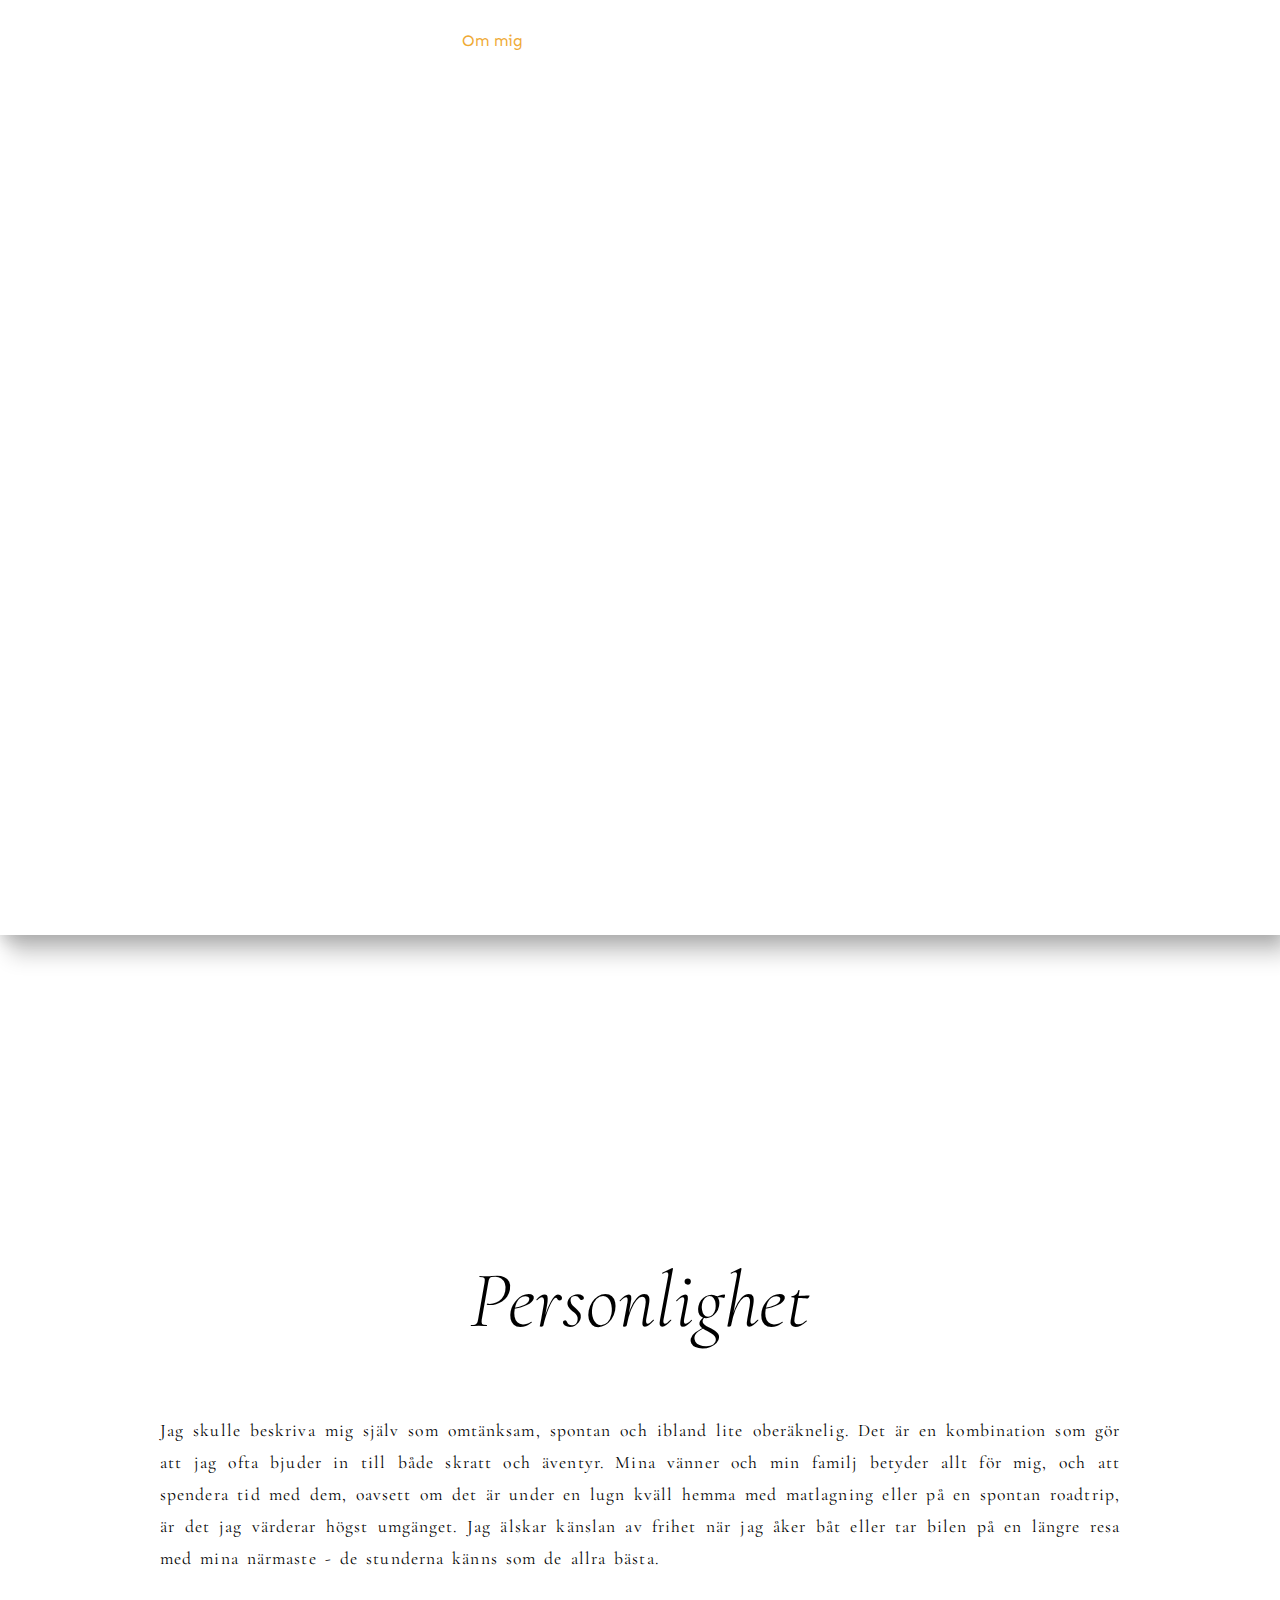
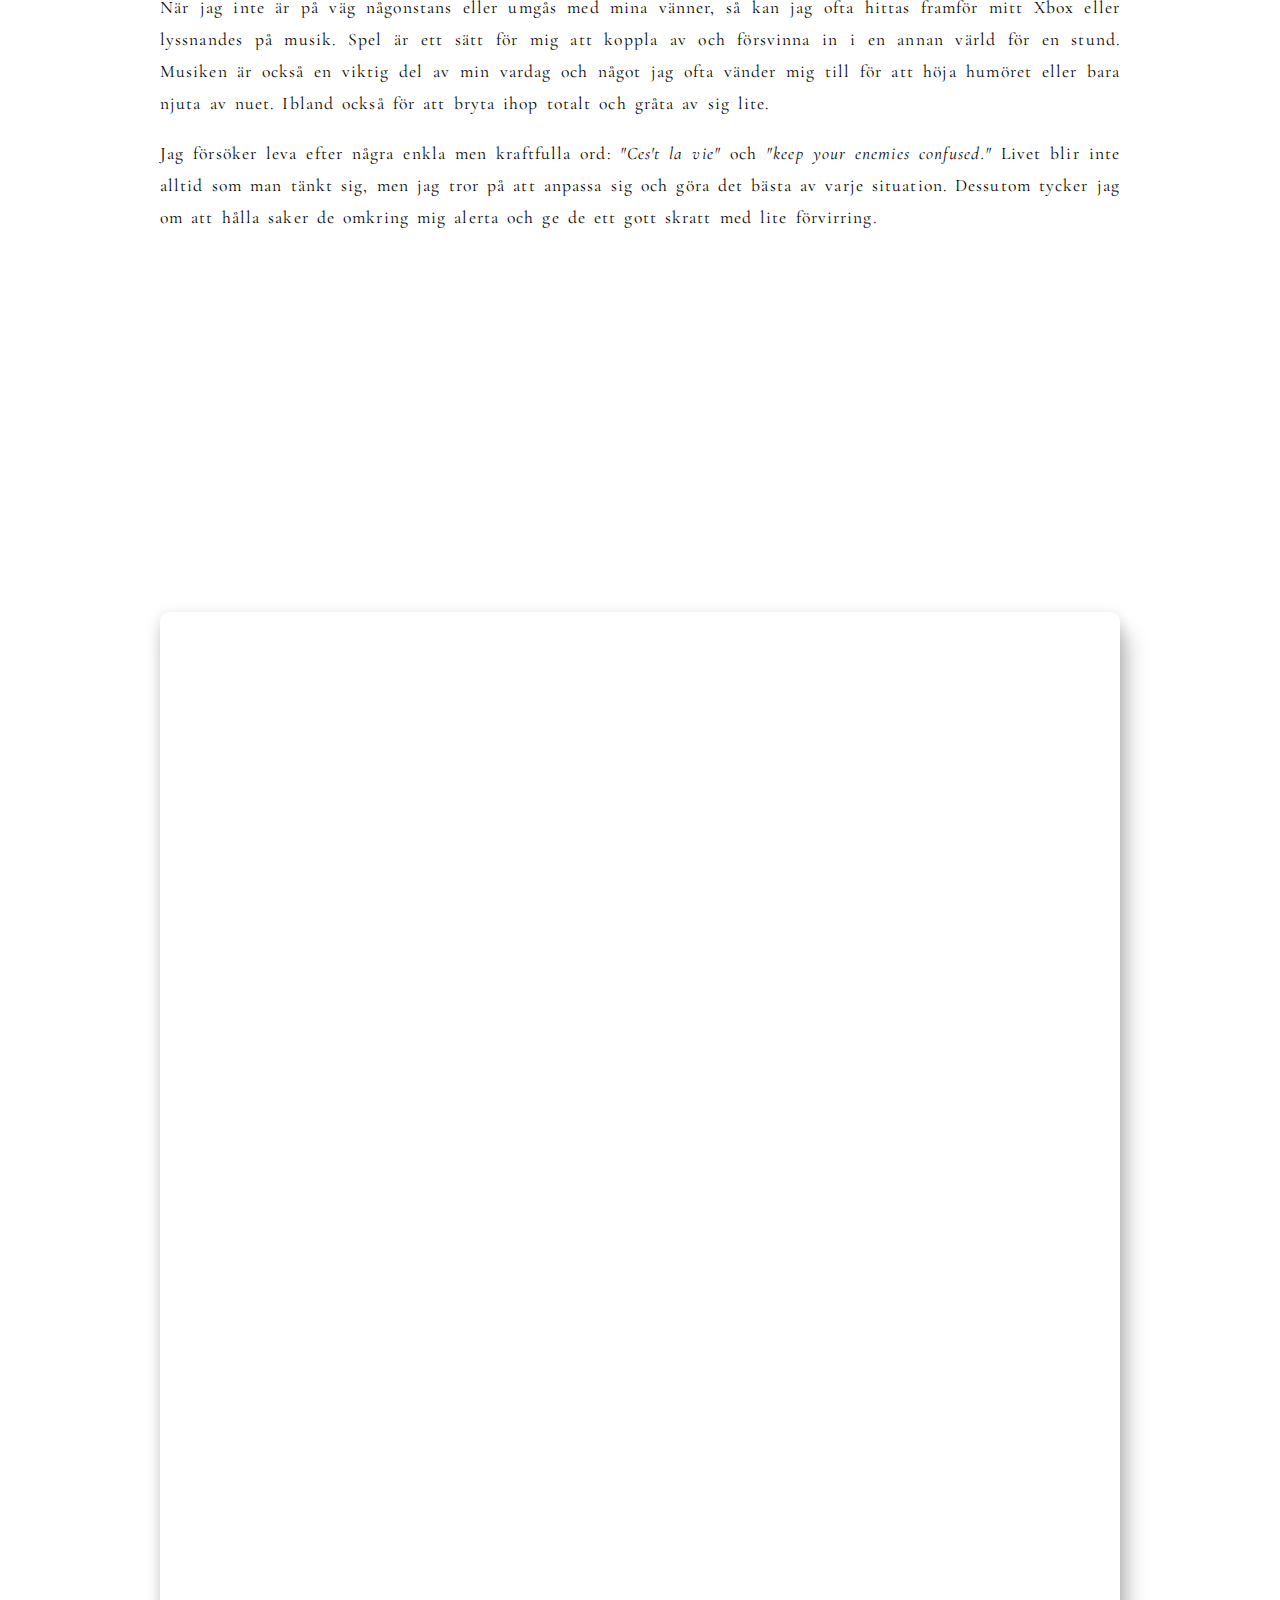
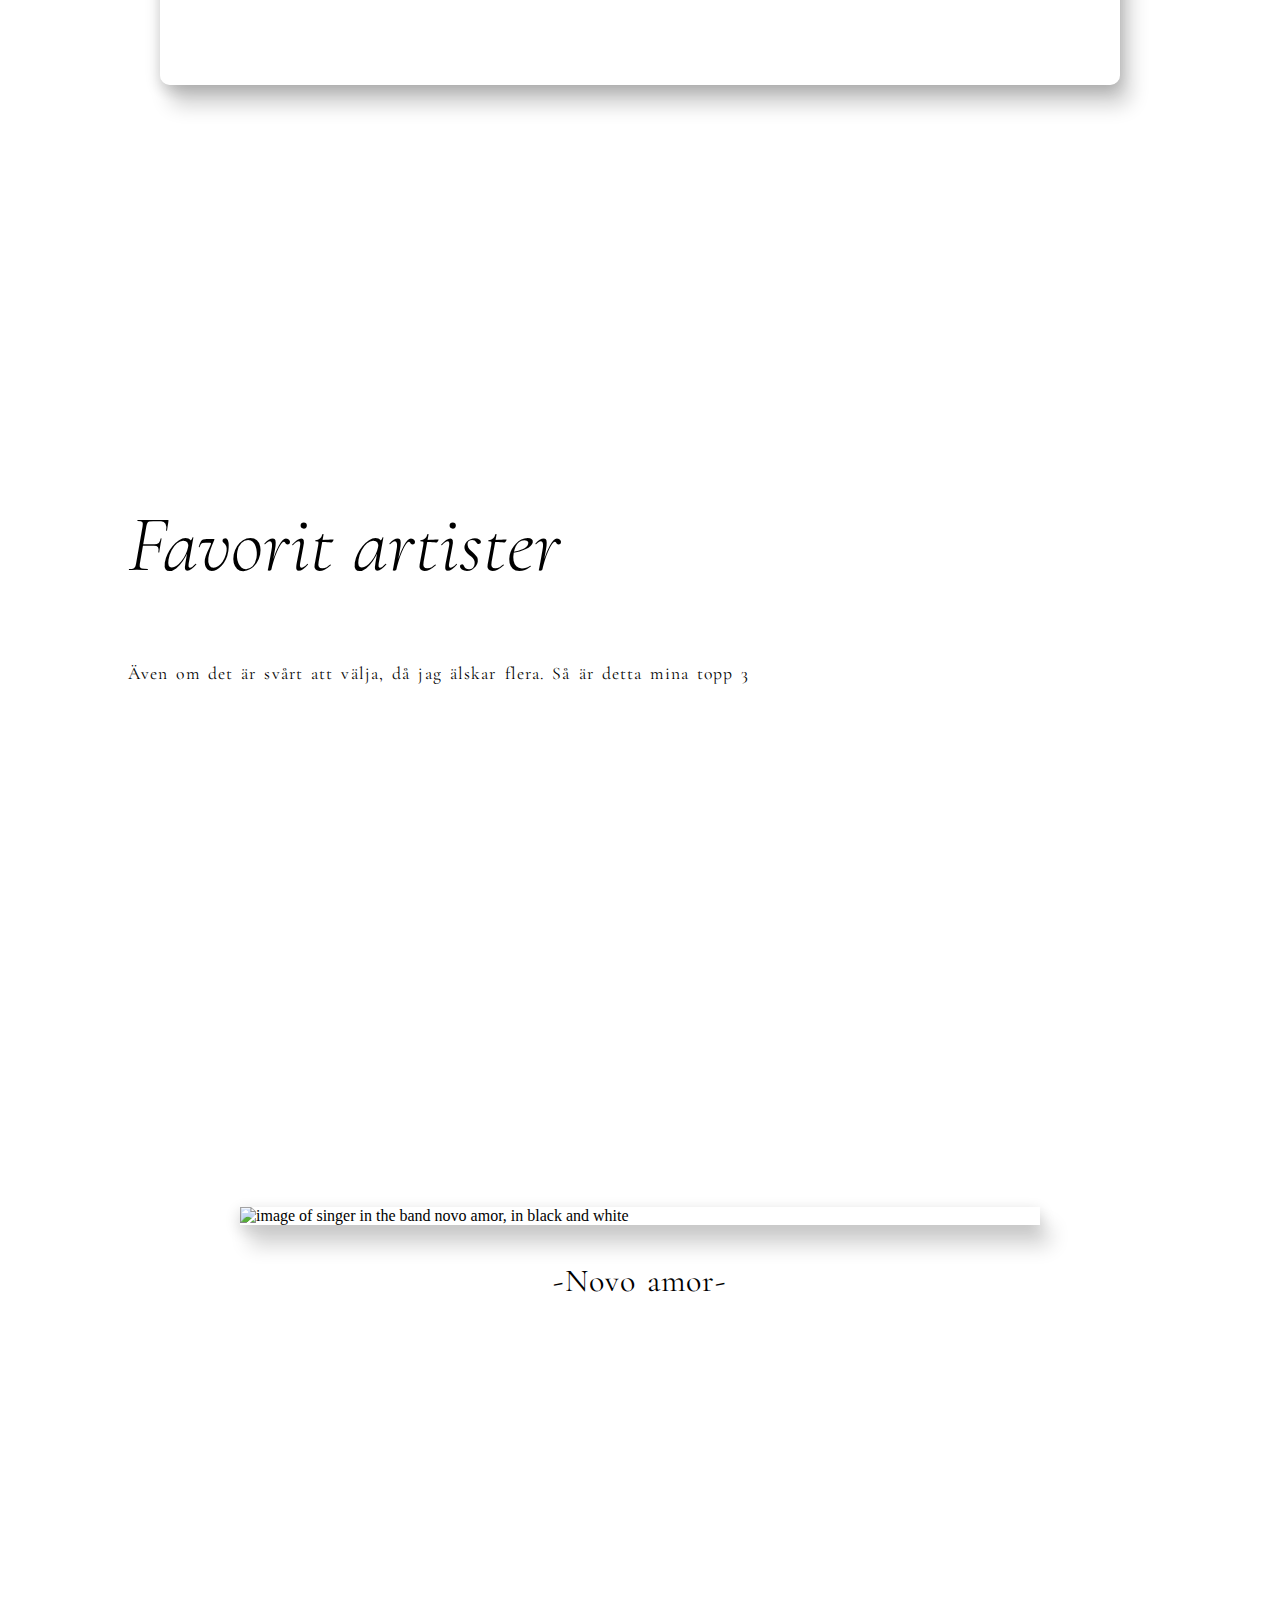
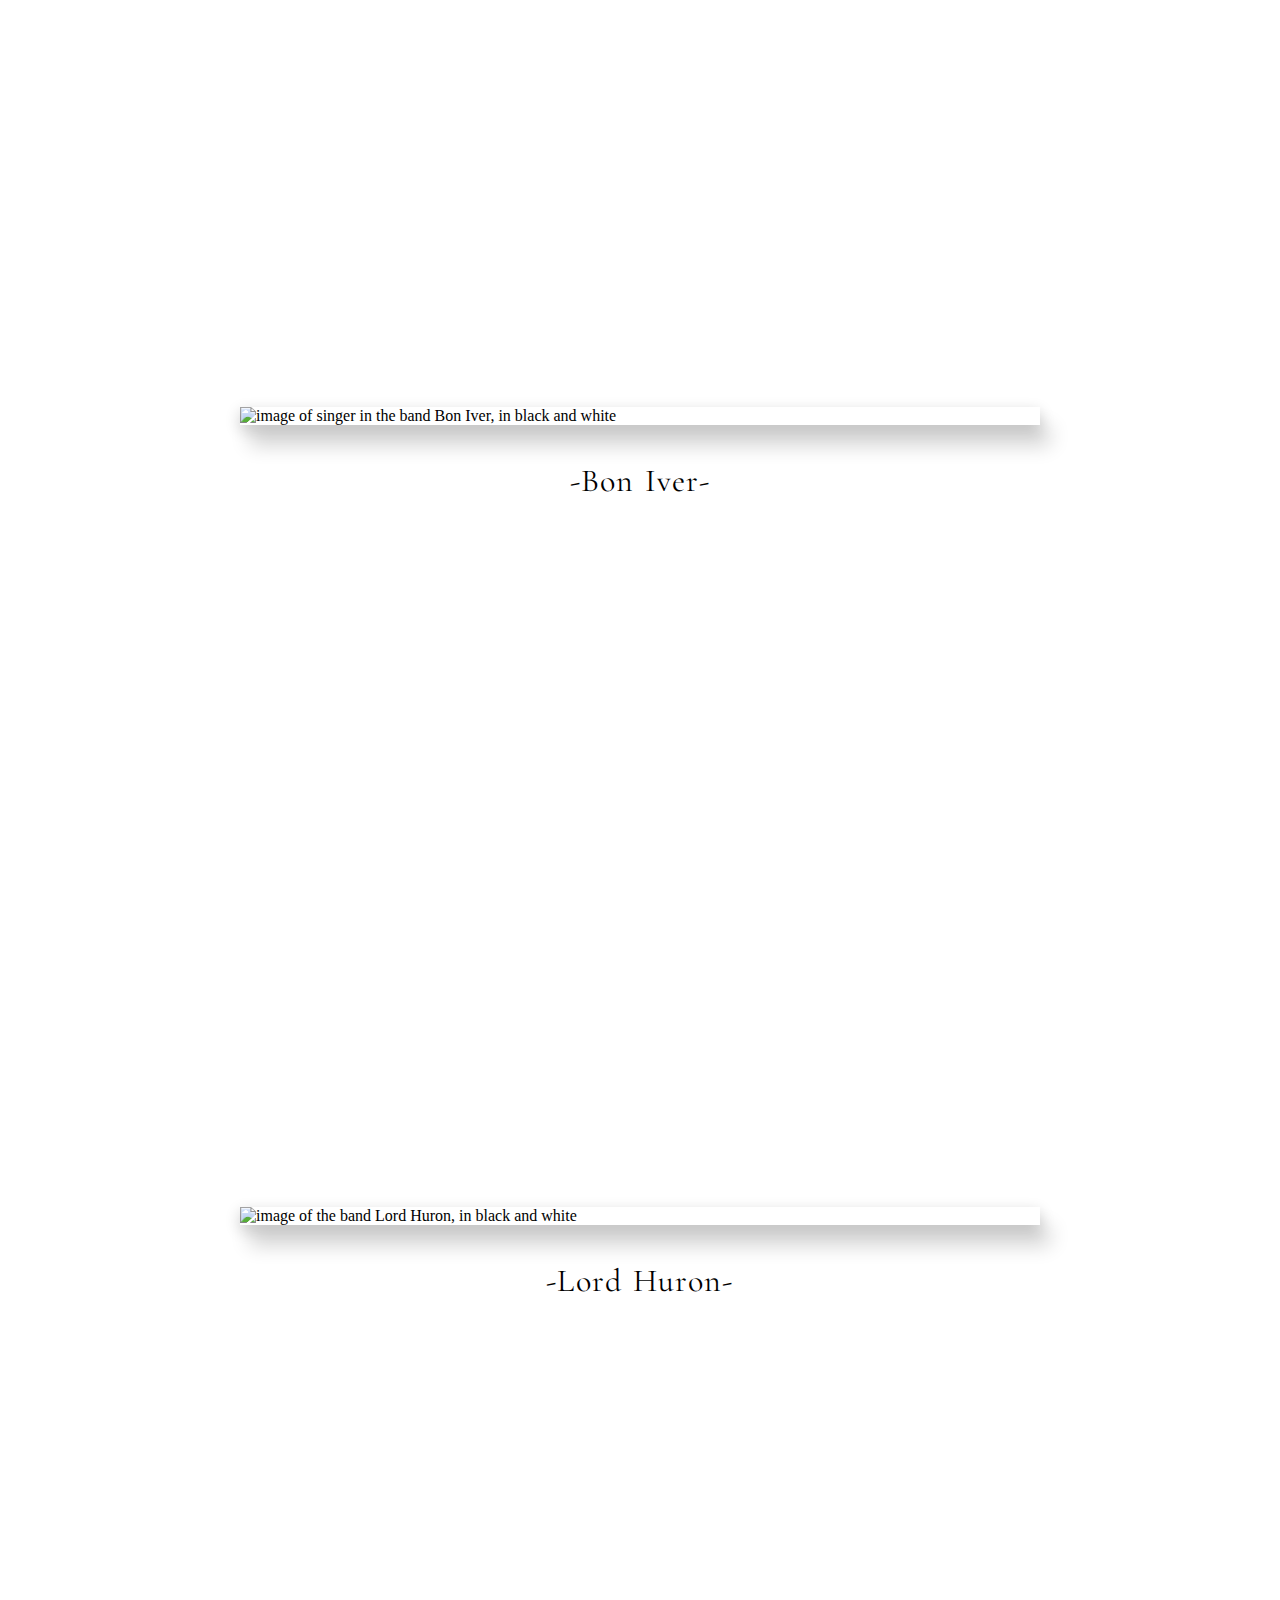
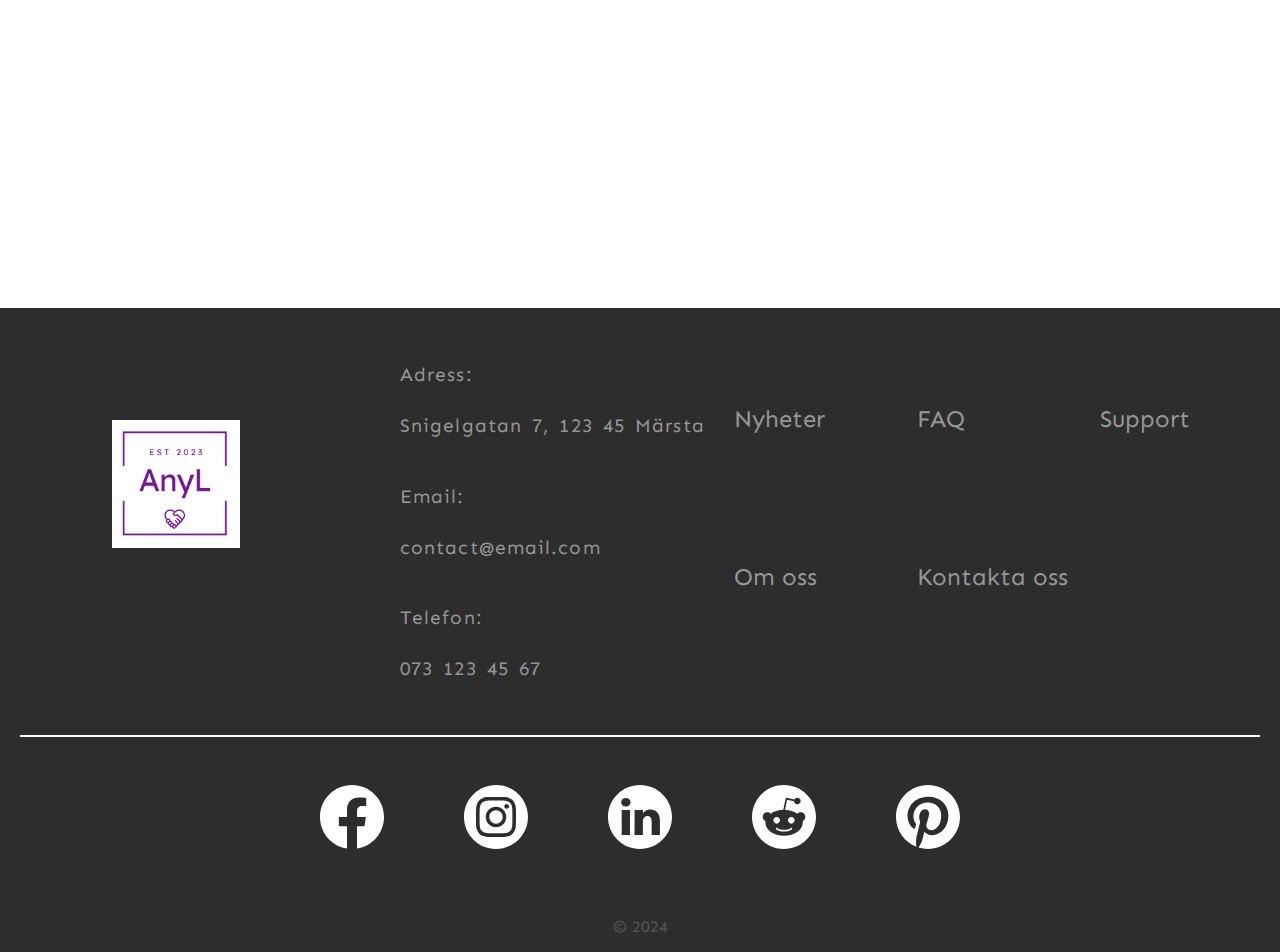
==== commit 0e7ba4a9: "added img files, initial styling of event.html, backdrop img, img and text styling" ====
--- a/index.html
+++ b/index.html
@@ -53,7 +53,7 @@
             <h1>Keeping your enemies confused since 1996</h1>
         </div>
 
-        <section>
+        <section class="margin-bottom">
             <h2 class="center">Personlighet</h2>
             <div class="text-center">
                 <p>
--- a/style.css
+++ b/style.css
@@ -23,6 +23,9 @@
   box-shadow: 0 5px 15px 0 rgba(0, 0, 0, 0.2), 10px 20px 20px 0 rgba(0, 0, 0, 0.19);
 }
 
+.margin-bottom {
+  margin-bottom: 15rem;
+}
 
 
 /* ----- Navigation ------ */
@@ -401,7 +404,7 @@
 
 #h2-position {
   padding-left: 3rem;
-  padding-bottom: 20rem;
+  padding-bottom: 10rem;
 }
 .image-container {
   width: 50rem;
@@ -636,6 +639,46 @@
   border-radius: 20px;
   box-shadow: 0 5px 15px 0 rgba(0, 0, 0, 0.2), 10px 20px 20px 0 rgba(0, 0, 0, 0.19);
 }
+
+/* ---------------------- Place ------------------------- */
+
+.event-backdrop {
+  background-image: url(images/Teddybears-214.jpg);
+
+  background-repeat: no-repeat;
+  width: 100%;
+  background-attachment: fixed;
+  height: 100vh;
+  background-size: cover;
+}
+.event-wrapper {
+  backdrop-filter: blur(5px);
+  background-color: rgba(255, 255, 255, 0.1); 
+  color: #FFFFFF;
+  width: 100%;
+  display: grid;
+  grid-template-columns: repeat(2, 1fr);
+  align-items: center;
+}
+
+.margin-left {
+  /* margin-left: 3rem; */
+}
+.text-right {
+  margin-right: 15rem;
+  padding: 0 5rem; 
+  text-align: justify;
+}
+
+
+
+
+
+
+
+
+
+
 
 /* -------------- Gallery ------------------------------ */
 
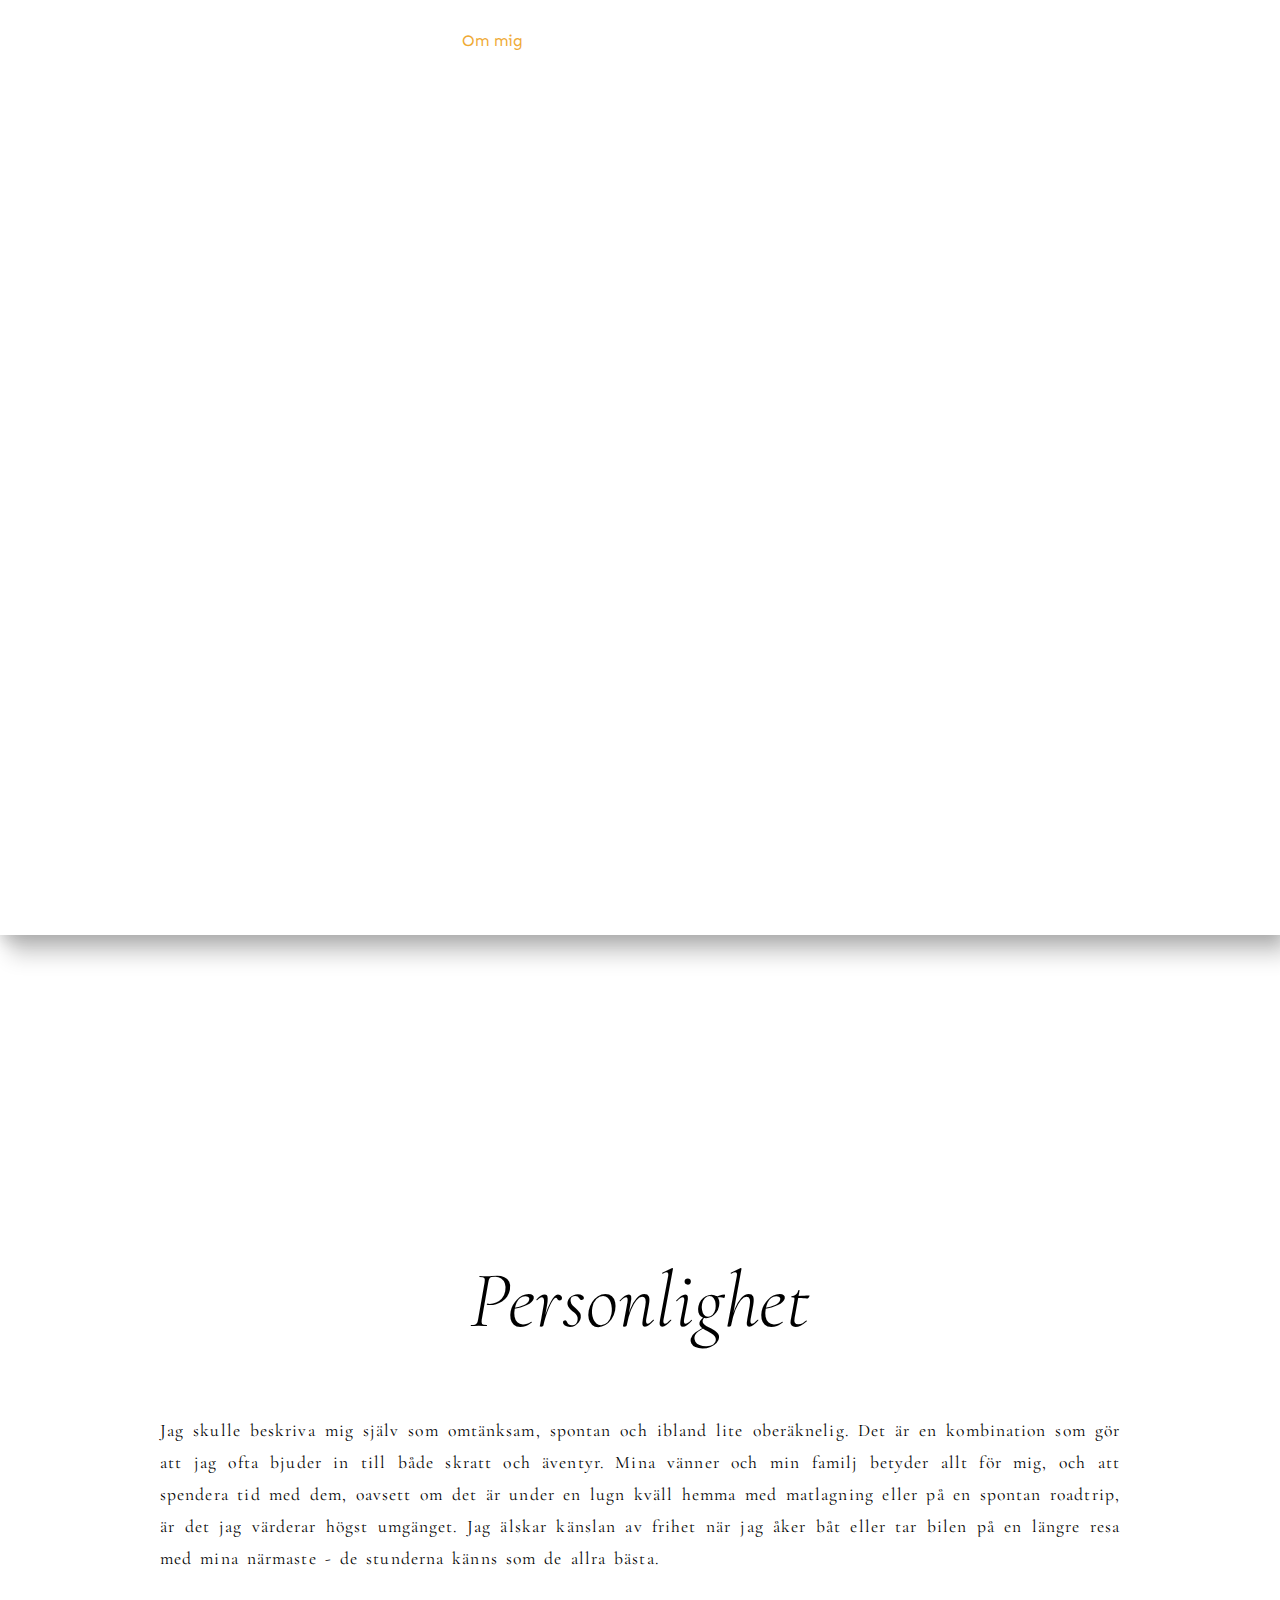
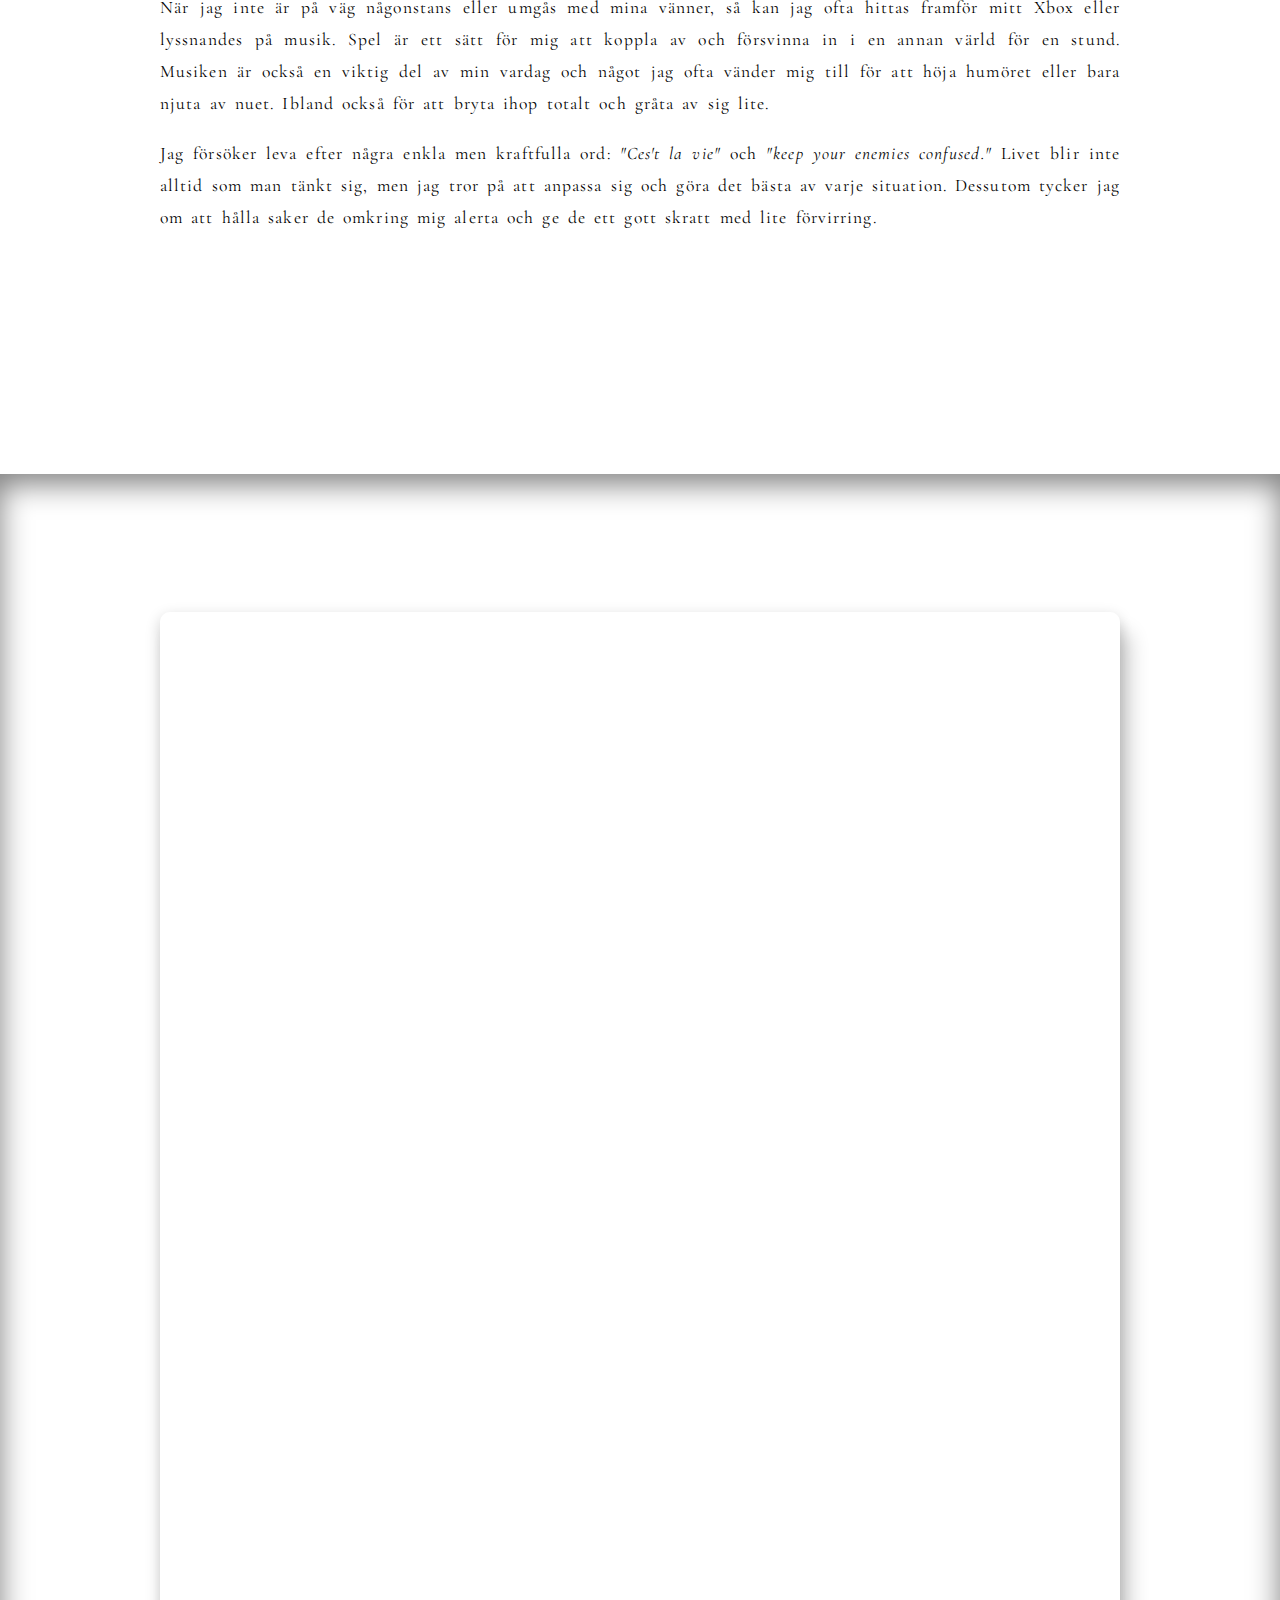
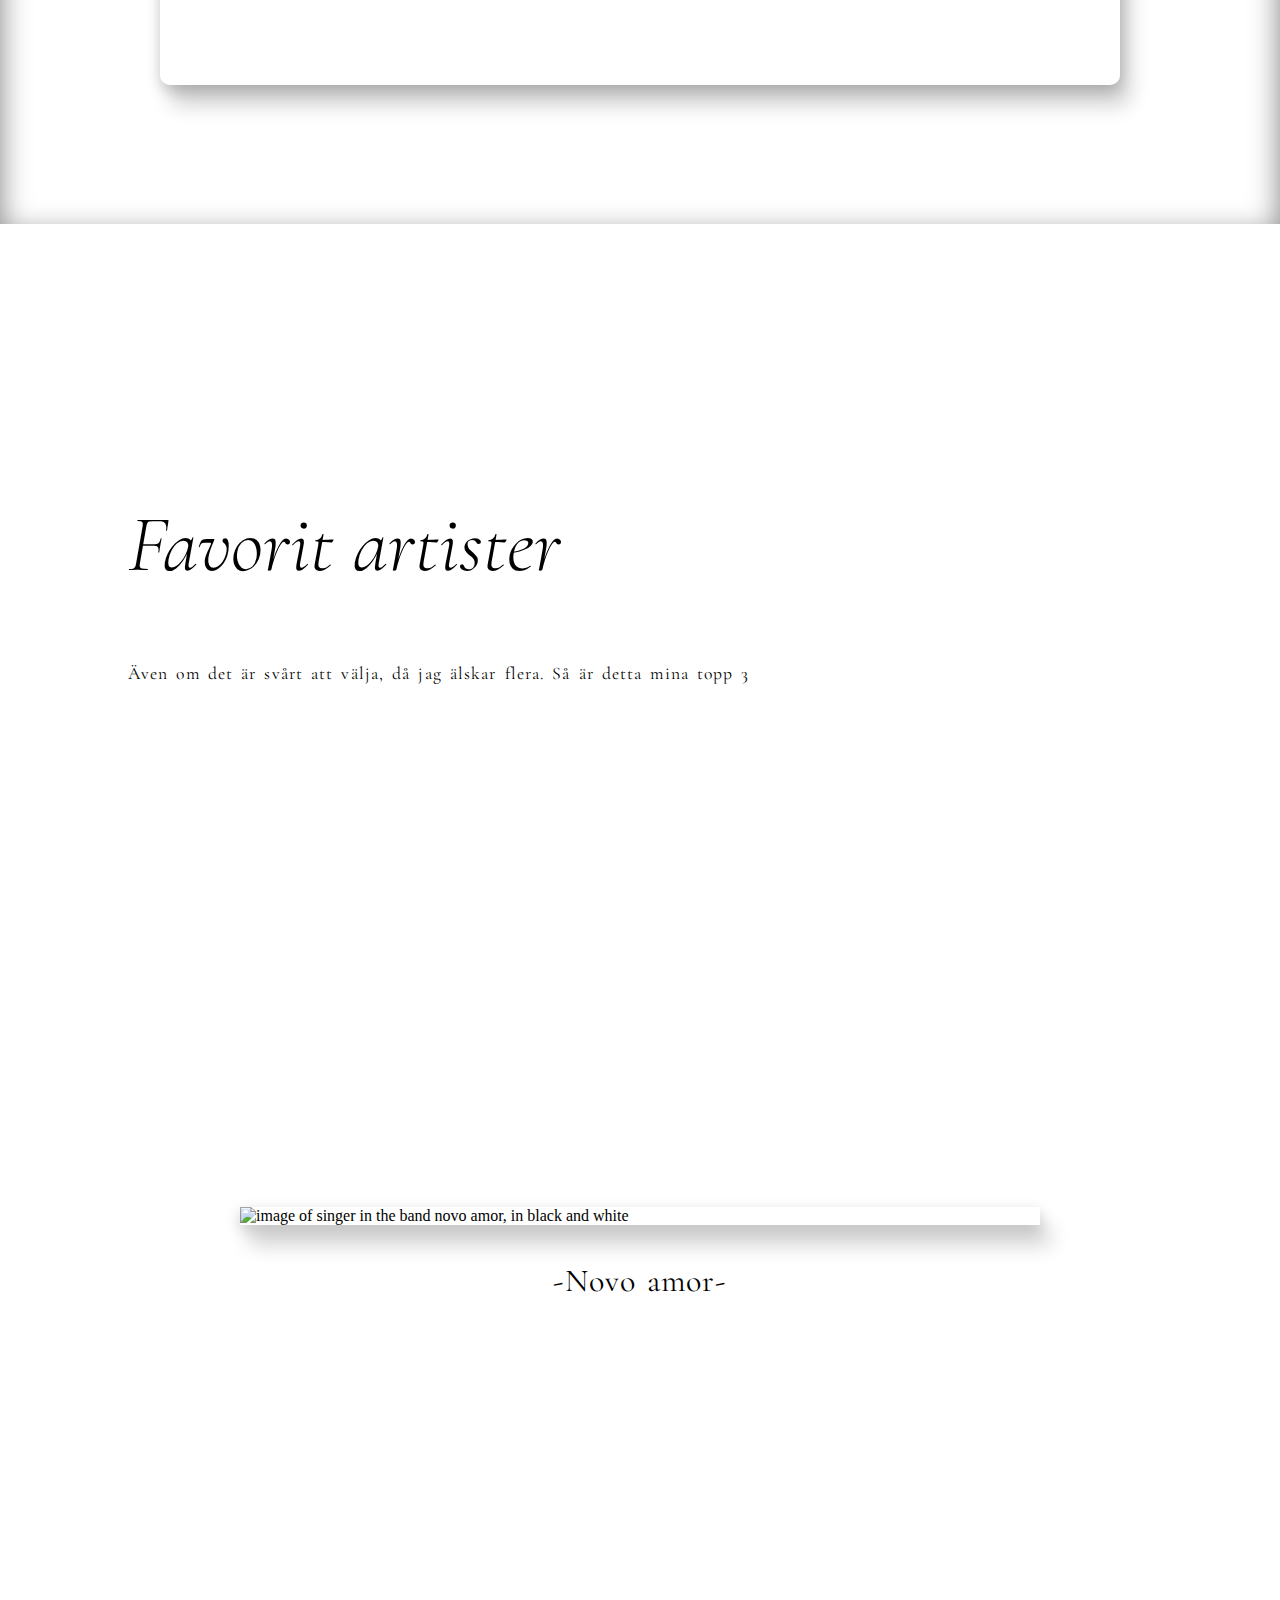
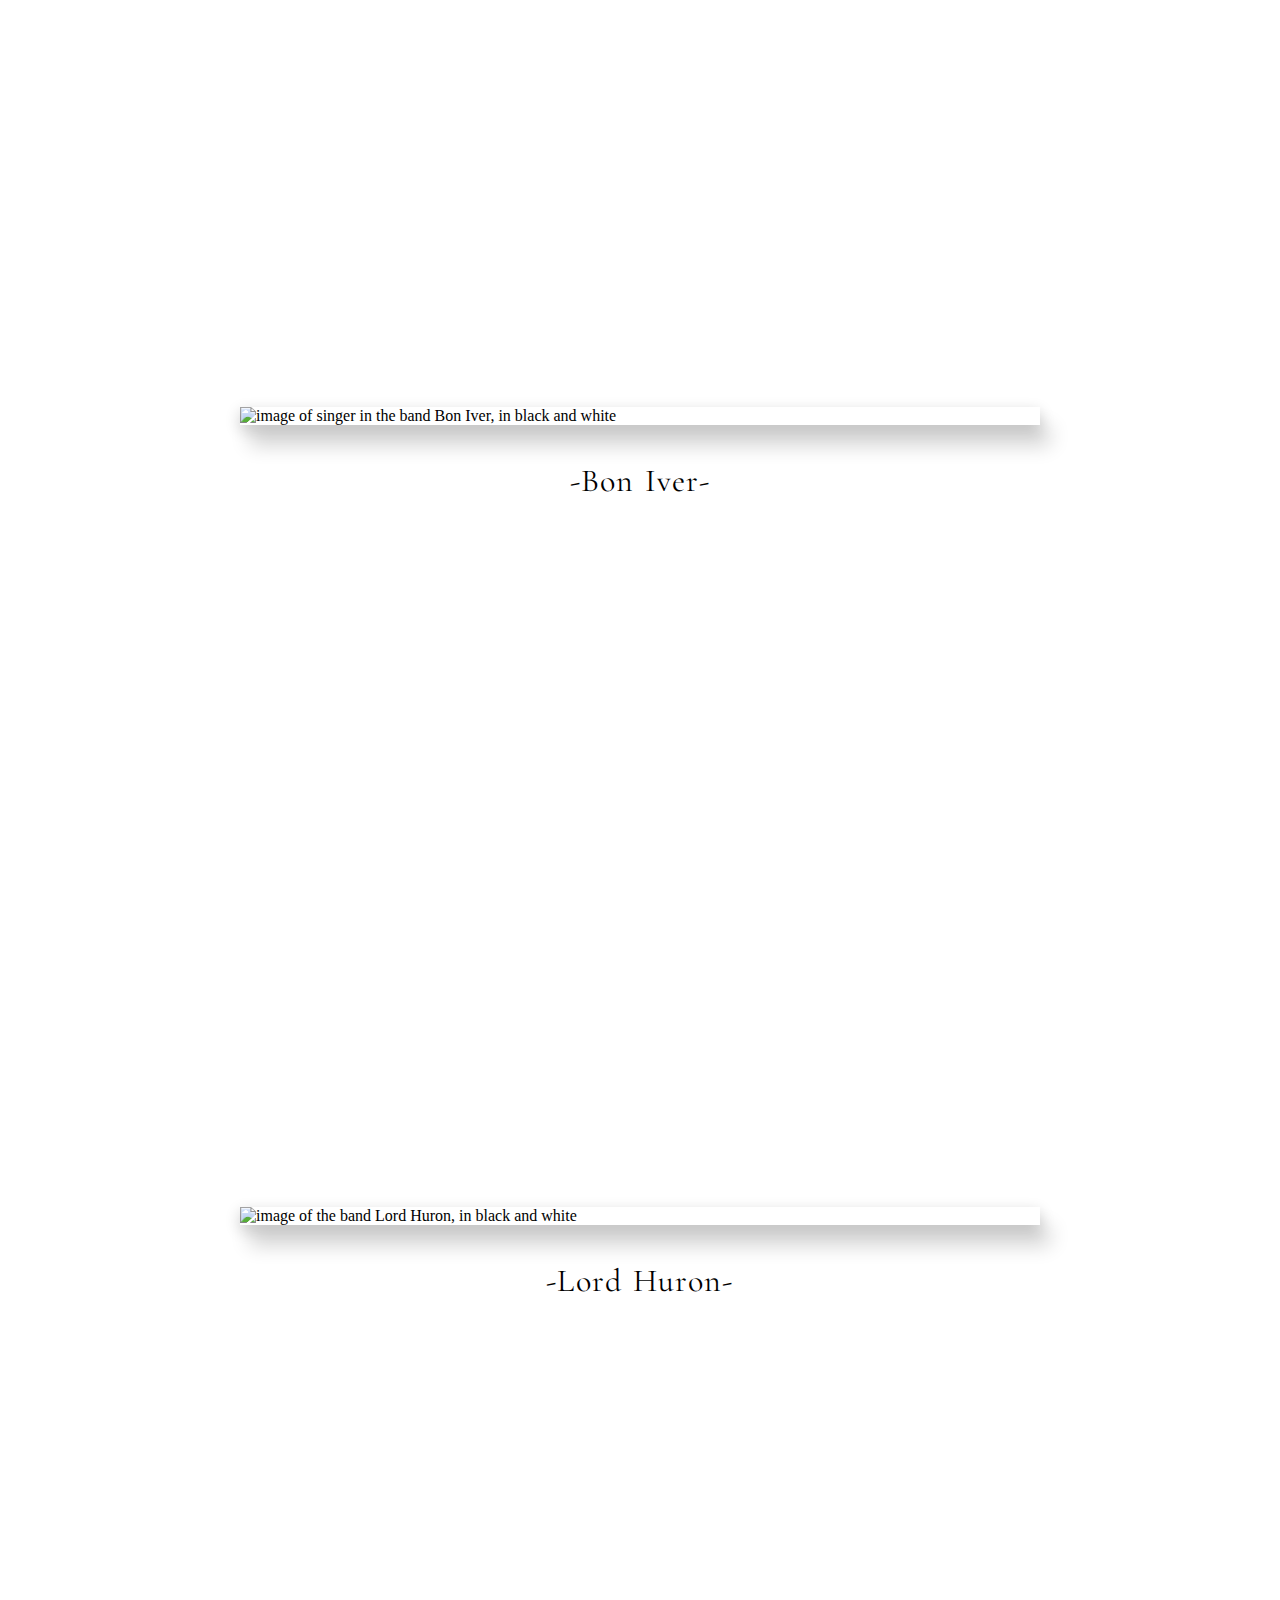
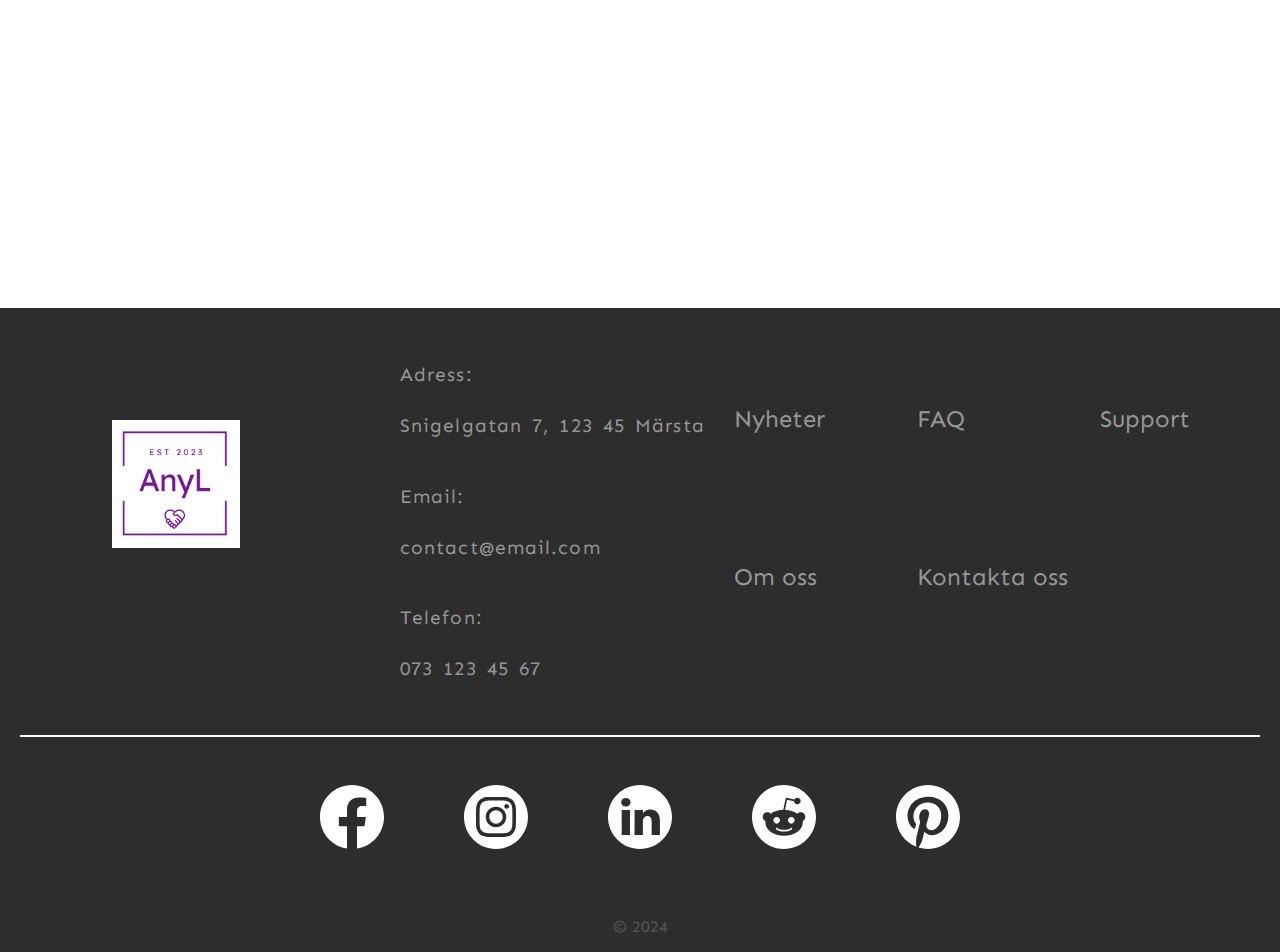
==== commit 6ebe9cfc: "mobile styling for nav with hamburger dropdown menu" ====
--- a/index.html
+++ b/index.html
@@ -31,6 +31,19 @@
 </head>
 
 <body>
+    <div class="nav-container">
+        <input type="checkbox" id="menu-toggle">
+        <p class="mobile-active-site">Om mig</p>
+        <label for="menu-toggle" class="hamburger">&#9776;</label>
+        <div class="mobile-nav">
+            <a href="index.html" class="nav-button" id="nav-active">Om mig</a>
+            <a href="place.html" class="nav-button">Ort - Ulricehamn</a>
+            <a href="event.html" class="nav-button">Evenemang</a>
+            <a href="gallery.html" class="nav-button">Galleri</a>
+            <a href="flags.html" class="nav-button">Flaggor</a>
+        </div>
+    </div>
+
     <nav>
         <a href="index.html" class="nav-button" id="nav-active">Om mig</a>
         <a href="place.html" class="nav-button">Ort - Ulricehamn</a>
--- a/style.css
+++ b/style.css
@@ -1,3 +1,105 @@
+
+
+body {
+  margin: 0;
+  padding: 0;
+}
+
+.nav-container {
+  position: relative;
+  min-width: 100vw;
+  height: 5rem;
+  background-color: #626a62;
+}
+
+.mobile-active-site {
+  margin-top: 0;
+  padding-top: 1.5rem;
+  padding-left: 8rem;
+  color: #FFFFFF;
+  font-family: "sen";
+  font-size: 2rem;
+  margin-bottom: 1rem;
+}
+
+.hamburger {
+  display: block;
+  cursor: pointer;
+  font-size: 30px;
+  color: white;
+  position: absolute;
+  top: 10px;
+  right: 20px;
+}
+
+.mobile-nav a {
+  text-align: center;
+  display: none;
+  color: #FFFFFF;
+  text-decoration: none;
+  padding: 1rem;
+  background-color: #626a62;
+}
+
+
+#menu-toggle {
+  display: none;
+}
+
+#menu-toggle:checked ~ .mobile-nav .nav-button {
+  display: block;
+  display: flex;
+  flex-direction: column;
+}
+
+
+nav {
+  display: none;
+}
+
+
+
+
+
+
+
+
+
+
+
+
+
+
+
+
+
+
+
+
+
+
+
+
+
+
+
+/* ------------- Desktop -------------------- */
+
+
+@media (min-width: 768px) {
+  
+
+  .hamburger {
+    display: none;
+  }
+.nav-container {
+  display: none;
+}
+
+.mobile-active-site {
+  display: none;
+}
+
 body {
     margin: 0;
     padding: 0;
@@ -26,6 +128,8 @@
 .margin-bottom {
   margin-bottom: 15rem;
 }
+
+
 
 
 /* ----- Navigation ------ */
@@ -309,7 +413,8 @@
   height: 150vh;
   display: flex; 
   justify-content: center; 
-  align-items: center; 
+  align-items: center;
+  box-shadow: inset 0 10px 30px rgba(0, 0, 0, 0.5);
 }
 .section-background section {
   margin: 3rem 10rem;
@@ -588,7 +693,12 @@
   height: 100%;
   object-fit: cover;
   object-position: center;
-
+  transition: ease 0.2s;
+
+}
+.grid-image-container img:hover {
+  transform: scale(1.1);
+  transition: ease 0.2s;
 }
 
 .image-grid {
@@ -642,14 +752,28 @@
 
 /* ---------------------- Place ------------------------- */
 
+
+.event-main {
+  width: 100%;
+  background-color: #000;
+
+}
+.event-main img {
+  width: 100%;
+  height: 92vh;
+  object-fit: cover;
+}
+
 .event-backdrop {
   background-image: url(images/Teddybears-214.jpg);
 
   background-repeat: no-repeat;
   width: 100%;
   background-attachment: fixed;
-  height: 100vh;
+  /* height: 100vh; */
+  min-height: 100vh;
   background-size: cover;
+  padding-bottom: 5rem;
 }
 .event-wrapper {
   backdrop-filter: blur(5px);
@@ -670,9 +794,167 @@
   text-align: justify;
 }
 
-
-
-
+.event-text-center-wrapper {
+  backdrop-filter: blur(5px);
+  background-color: rgba(255, 255, 255, 0.1); 
+  border-radius: 10px;
+  color: #FFFFFF;
+  width: 50%;
+  margin: 50vh auto;
+  padding: 3rem;
+}
+.text-center {
+  text-align: center;
+}
+
+.line-up-container {
+  backdrop-filter: blur(5px);
+  background-color: rgba(255, 255, 255, 0.1); 
+  border-radius: 5px;
+  color: #FFFFFF;
+}
+.line-up-container p {
+  text-align: center;
+}
+
+.line-up {
+  font-family: "sen";
+  font-size: 2rem;
+  text-align: center;
+  list-style: none;
+}
+.line-up li {
+  padding: 0.6rem;
+}
+
+.ticket-button {
+  margin: 0 auto;
+  display: block;
+  text-align: center;
+  width: 20rem;
+  background-image: linear-gradient(to right, #FF8008 0%, #FFC837  51%, #FF8008  100%);
+  background-size: 200% auto; 
+  border-radius: 30px;
+  padding: 1rem;
+  font-size: 3rem;
+  color: #FFFFFF;
+  transition: ease 0.2s;
+  text-transform: uppercase;
+  transition: 0.5s;
+}
+.ticket-button:hover {
+  transform: scale(1.02);
+  color: #FFFFFF;
+  transition: ease 0.2s;
+  background-position: right center; 
+}
+/*  -----  */
+
+.form-background-video-container {
+  position: relative;
+  width: 100%;
+  min-height: 120vh;
+  overflow: hidden;
+}
+
+.form-background-video {
+  width: 100%;
+  object-fit: cover;
+  height: 100%;
+  object-position: center;
+  transform: scale(1.4);
+  z-index: -1;
+  position: absolute;
+  top: 0;
+  left: 0;
+}
+
+
+@import url('https://fonts.googleapis.com/css2?family=Fjalla+One&display=swap');
+
+.sign-up {
+  backdrop-filter: blur(10px);
+  background-color: rgba(255, 255, 255, 0.1); 
+  position: relative; 
+  font-family: "Fjalla One";
+  color: #ffffff;
+  font-size: 14pt;
+  width: 50rem;
+  margin: 0 auto;
+  padding: 40px 60px;
+  border: 2px solid rgba(0, 0, 0, 1);
+  box-shadow: 15px 15px 1px rgb(251, 204, 0), 15px 15px 1px 2px rgba(0, 0, 0, 1);
+  transform: scale(0.9) translate(0, 10%);
+}
+
+form {
+  display: flex;
+  justify-content: center;
+  margin: 5rem 0;
+}
+form fieldset {
+  /* padding: 3rem; */
+}
+
+
+
+fieldset {
+  border: none;
+
+}
+
+legend {
+  font-size: 2rem;
+  /* margin-bottom: 20px; */
+}
+
+label {
+  display: block;
+  margin: 10px 0 5px;
+}
+
+.input-container {
+  display: grid;
+  grid-template-columns: repeat(2, 1fr);
+  grid-template-rows: repeat(3, 1fr);
+  gap: 2rem;
+}
+
+.input-2 {
+  grid-column: span 2;
+}
+
+input, textarea, select {
+  display: block;
+  width: 100%;
+  padding: 10px;
+  /* margin-bottom: 20px; */
+  border: none;
+  border-radius: 15px;
+  border-bottom: 3px solid rgba(0, 0, 0, 1);
+  background: #f8f4e5;
+}
+
+input:focus, textarea:focus, select:focus {
+  border-bottom-color: #fbcc00;
+  outline: none;
+}
+
+input[type="submit"] {
+  margin-top: 3rem;
+  width: 100%;
+  padding: 10px;
+  background: #fbcc00;
+  border-radius: 5px;
+  font-size: 1.5rem;
+  cursor: pointer;
+  transition: 0.2s;
+}
+
+input[type="submit"]:hover {
+  background: rgba(0, 0, 0, 1);
+  color: white;
+}
 
 
 
@@ -682,40 +964,74 @@
 
 /* -------------- Gallery ------------------------------ */
 
+
+.gallery-frontpage-wrapper {
+  width: 100%;
+  height: 100vh;
+    width: 100%;
+    height: 100vh;
+    background-image: url(images/embeded-milky-wide.png);
+  background-size: cover;
+}
+
+
+.gallery-frontpage-content-container {
+  /* margin: 0 auto; */
+  padding: 15rem 0;
+}
+
+
+
 #gallery-h1{
-  font-family: "Playfair Display";
-  margin: 10rem auto;
-  text-align: center;
+  font-family: "Press Start 2P", system-ui;
+  color: #878787;
+  padding-left: 10rem;
+  /* margin: 10rem auto; */
+  /* margin: 0; */
+  /* text-align: center; */
 }
 
 
 .gallery-links-container {
-  background-color: #ABABAB;
+  background-color: #ababab00;
   border-radius: 20px;
-  width: 15%;
-  margin: 10rem auto 20rem auto;
+  width: 30%;
+  /* margin: 10rem auto 20rem auto; */
+  margin-left: 20rem;
   padding: 2rem 0;
-  box-shadow: 0 5px 15px 0 rgba(0, 0, 0, 0.2), 10px 20px 20px 0 rgba(0, 0, 0, 0.19);
+  transition: ease 0.2s;
 }
 .gallery-links-container h2 {
   font-size: 3rem;
   font-style: normal;
-  font-family: "sen";
+  font-family: "Press Start 2P", system-ui;
+  color: #87878779;
   text-align: center;
 
 }
+.gallery-links-container:hover {
+  transform: scale(1.01);
+  transition: ease 0.2s;
+  color: #878787;
+  background-color: #ababab58;
+  box-shadow: 0 5px 15px 0 rgba(0, 0, 0, 0.2), 10px 20px 20px 0 rgba(0, 0, 0, 0.19);
+}
+.gallery-links-container:hover a {
+  color: #878787;
+}
 
 .gallery-links {
   display: flex;
-  flex-direction: column;
-  align-items: center;
+  flex-direction: row;
+  justify-content: space-around;
   font-family: "sen";
   transition: ease 0.2s;
 }
-
+.gallery-links a {
+  color: #87878700;
+}
 .gallery-links a:hover {
   color: #efaa34;
-  transition: ease 0.1s;
 }
 
 
@@ -931,17 +1247,41 @@
 }
 
 /*  */
+  
+
+
+
+
+.video-content-wrapper {
+  width: 100%;
+  height: 100vh;
+  position: relative;
+  background-attachment: fixed;
+  background-image: url(images/mounish-raja-M_s_K5sWmxI-unsplash\ \(kopia\).jpg);
+  background-size: cover;
+  background-position: center;
+}
+
+
+
 
 .video-container {
+  z-index: 3;
   padding: 5rem;
-  margin: 0 auto 30rem auto;
-  background-color: #ABABAB;
+  margin: 10%;
+  backdrop-filter: blur(12px);
+  color: #FFFFFF;
+  background-color: rgba(255, 255, 255, 0.1); 
   display: grid;
   grid-template-columns: repeat(2, 1fr);
+  position: absolute;
 }
 .video-container, h2 {
   padding-top: 2rem;
   grid-column: span 2;
+}
+.video-container a {
+  color: #FFFFFF;
 }
 
 
@@ -976,7 +1316,26 @@
 
 /*  */
 
-
+.padding-left {
+  padding-left: 15rem;
+}
+
+.audio-wrapper {
+  margin: 10rem 0;
+  width: 100%;
+  background-image: url(images/blue-lined-background.svg);
+  background-size: contain;
+  background-position: bottom right;
+  background-repeat: no-repeat;
+  padding-bottom: 5rem;
+}
+
+.audio-container {
+  margin: 5rem 5rem;
+  display: flex;
+  /* height: 80vh; */
+
+}
 
 .audio-card {
   margin-left: 2.2rem;
@@ -1045,18 +1404,15 @@
   margin: 0 auto;
 }
 
-#audio-section {
-  display: flex;
-  justify-content: space-between;
-  align-items: center;
-  padding-bottom: 20rem;
-}
+
 #audio-section h2 {
   margin-right: 25rem;
 }
 
 
-
+.iframe-conteiner {
+  padding: 1rem;
+}
 
 
 
@@ -1260,4 +1616,5 @@
   66.71000000000001%, 100%{
     box-shadow: 300px 10px 0 0 rgba(0, 0, 0, 1), 310px 10px 0 0 rgba(0, 0, 0, 1), 320px 10px 0 0 rgba(0, 0, 0, 1), 330px 10px 0 0 rgba(0, 0, 0, 1), 340px 10px 0 0 rgba(0, 0, 0, 1), 350px 10px 0 0 rgba(0, 0, 0, 1), 360px 10px 0 0 rgba(0, 0, 0, 1), 370px 10px 0 0 rgba(0, 0, 0, 1), 380px 10px 0 0 rgba(0, 0, 0, 1), 390px 10px 0 0 rgba(0, 0, 0, 1), 400px 10px 0 0 rgba(0, 0, 0, 1), 410px 10px 0 0 rgba(0, 0, 0, 1), 290px 20px 0 0 rgba(0, 0, 0, 1), 300px 20px 0 0 rgba(0, 0, 0, 1), 310px 20px 0 0 rgba(0, 0, 0, 1), 320px 20px 0 0 rgba(0, 0, 0, 1), 330px 20px 0 0 rgba(0, 0, 0, 1), 340px 20px 0 0 rgba(0, 0, 0, 1), 350px 20px 0 0 rgba(0, 0, 0, 1), 360px 20px 0 0 rgba(0, 0, 0, 1), 370px 20px 0 0 rgba(0, 0, 0, 1), 380px 20px 0 0 rgba(0, 0, 0, 1), 390px 20px 0 0 rgba(0, 0, 0, 1), 400px 20px 0 0 rgba(0, 0, 0, 1), 410px 20px 0 0 rgba(0, 0, 0, 1), 140px 30px 0 0 rgba(0, 0, 0, 1), 150px 30px 0 0 rgba(0, 0, 0, 1), 160px 30px 0 0 rgba(0, 0, 0, 1), 170px 30px 0 0 rgba(0, 0, 0, 1), 180px 30px 0 0 rgba(0, 0, 0, 1), 190px 30px 0 0 rgba(0, 0, 0, 1), 200px 30px 0 0 rgba(0, 0, 0, 1), 210px 30px 0 0 rgba(0, 0, 0, 1), 220px 30px 0 0 rgba(0, 0, 0, 1), 230px 30px 0 0 rgba(0, 0, 0, 1), 240px 30px 0 0 rgba(0, 0, 0, 1), 250px 30px 0 0 rgba(0, 0, 0, 1), 260px 30px 0 0 rgba(0, 0, 0, 1), 270px 30px 0 0 rgba(0, 0, 0, 1), 280px 30px 0 0 rgba(0, 0, 0, 1), 290px 30px 0 0 rgba(0, 0, 0, 1), 300px 30px 0 0 rgba(0, 0, 0, 1), 310px 30px 0 0 rgba(0, 0, 0, 1), 320px 30px 0 0 rgba(0, 0, 0, 1), 330px 30px 0 0 rgba(0, 0, 0, 1), 340px 30px 0 0 rgba(0, 0, 0, 1), 350px 30px 0 0 rgba(0, 0, 0, 1), 360px 30px 0 0 rgba(0, 0, 0, 1), 370px 30px 0 0 rgba(0, 0, 0, 1), 380px 30px 0 0 rgba(0, 0, 0, 1), 390px 30px 0 0 rgba(0, 0, 0, 1), 400px 30px 0 0 rgba(0, 0, 0, 1), 410px 30px 0 0 rgba(0, 0, 0, 1), 130px 40px 0 0 rgba(0, 0, 0, 1), 140px 40px 0 0 rgba(0, 0, 0, 1), 150px 40px 0 0 rgba(0, 0, 0, 1), 160px 40px 0 0 rgba(0, 0, 0, 1), 170px 40px 0 0 rgba(0, 0, 0, 1), 180px 40px 0 0 rgba(0, 0, 0, 1), 190px 40px 0 0 rgba(0, 0, 0, 1), 200px 40px 0 0 rgba(0, 0, 0, 1), 210px 40px 0 0 rgba(0, 0, 0, 1), 220px 40px 0 0 rgba(0, 0, 0, 1), 230px 40px 0 0 rgba(0, 0, 0, 1), 240px 40px 0 0 rgba(0, 0, 0, 1), 250px 40px 0 0 rgba(0, 0, 0, 1), 260px 40px 0 0 rgba(0, 0, 0, 1), 270px 40px 0 0 rgba(0, 0, 0, 1), 280px 40px 0 0 rgba(0, 0, 0, 1), 290px 40px 0 0 rgba(0, 0, 0, 1), 300px 40px 0 0 rgba(0, 0, 0, 1), 310px 40px 0 0 rgba(0, 0, 0, 1), 320px 40px 0 0 rgba(0, 0, 0, 1), 330px 40px 0 0 rgba(0, 0, 0, 1), 340px 40px 0 0 rgba(0, 0, 0, 1), 350px 40px 0 0 rgba(0, 0, 0, 1), 360px 40px 0 0 rgba(0, 0, 0, 1), 370px 40px 0 0 rgba(0, 0, 0, 1), 380px 40px 0 0 rgba(0, 0, 0, 1), 390px 40px 0 0 rgba(0, 0, 0, 1), 400px 40px 0 0 rgba(0, 0, 0, 1), 410px 40px 0 0 rgba(0, 0, 0, 1), 10px 50px 0 0 rgba(0, 0, 0, 1), 20px 50px 0 0 rgba(0, 0, 0, 1), 30px 50px 0 0 rgba(0, 0, 0, 1), 40px 50px 0 0 rgba(0, 0, 0, 1), 50px 50px 0 0 rgba(0, 0, 0, 1), 60px 50px 0 0 rgba(0, 0, 0, 1), 70px 50px 0 0 rgba(0, 0, 0, 1), 80px 50px 0 0 rgba(0, 0, 0, 1), 90px 50px 0 0 rgba(0, 0, 0, 1), 100px 50px 0 0 rgba(0, 0, 0, 1), 110px 50px 0 0 rgba(0, 0, 0, 1), 120px 50px 0 0 rgba(0, 0, 0, 1), 130px 50px 0 0 rgba(0, 0, 0, 1), 140px 50px 0 0 rgba(0, 0, 0, 1), 150px 50px 0 0 rgba(0, 0, 0, 1), 160px 50px 0 0 rgba(0, 0, 0, 1), 170px 50px 0 0 rgba(0, 0, 0, 1), 180px 50px 0 0 rgba(0, 0, 0, 1), 190px 50px 0 0 rgba(0, 0, 0, 1), 200px 50px 0 0 rgba(0, 0, 0, 1), 210px 50px 0 0 rgba(0, 0, 0, 1), 220px 50px 0 0 rgba(0, 0, 0, 1), 230px 50px 0 0 rgba(0, 0, 0, 1), 240px 50px 0 0 rgba(0, 0, 0, 1), 250px 50px 0 0 rgba(0, 0, 0, 1), 260px 50px 0 0 rgba(0, 0, 0, 1), 270px 50px 0 0 rgba(0, 0, 0, 1), 280px 50px 0 0 rgba(0, 0, 0, 1), 290px 50px 0 0 rgba(0, 0, 0, 1), 300px 50px 0 0 rgba(0, 0, 0, 1), 310px 50px 0 0 rgba(0, 0, 0, 1), 320px 50px 0 0 rgba(0, 0, 0, 1), 330px 50px 0 0 rgba(0, 0, 0, 1), 340px 50px 0 0 rgba(0, 0, 0, 1), 350px 50px 0 0 rgba(0, 0, 0, 1), 360px 50px 0 0 rgba(0, 0, 0, 1), 370px 50px 0 0 rgba(0, 0, 0, 1), 380px 50px 0 0 rgba(0, 0, 0, 1), 390px 50px 0 0 rgba(0, 0, 0, 1), 400px 50px 0 0 rgba(0, 0, 0, 1), 410px 50px 0 0 rgba(0, 0, 0, 1), 10px 60px 0 0 rgba(0, 0, 0, 1), 20px 60px 0 0 rgba(0, 0, 0, 1), 30px 60px 0 0 rgba(0, 0, 0, 1), 40px 60px 0 0 rgba(0, 0, 0, 1), 50px 60px 0 0 rgba(0, 0, 0, 1), 60px 60px 0 0 rgba(0, 0, 0, 1), 70px 60px 0 0 rgba(0, 0, 0, 1), 80px 60px 0 0 rgba(0, 0, 0, 1), 90px 60px 0 0 rgba(0, 0, 0, 1), 100px 60px 0 0 rgba(0, 0, 0, 1), 110px 60px 0 0 rgba(0, 0, 0, 1), 120px 60px 0 0 rgba(0, 0, 0, 1), 130px 60px 0 0 rgba(0, 0, 0, 1), 140px 60px 0 0 rgba(0, 0, 0, 1), 150px 60px 0 0 rgba(0, 0, 0, 1), 160px 60px 0 0 rgba(0, 0, 0, 1), 170px 60px 0 0 rgba(0, 0, 0, 1), 180px 60px 0 0 rgba(0, 0, 0, 1), 190px 60px 0 0 rgba(0, 0, 0, 1), 200px 60px 0 0 rgba(0, 0, 0, 1), 210px 60px 0 0 rgba(0, 0, 0, 1), 220px 60px 0 0 rgba(0, 0, 0, 1), 230px 60px 0 0 rgba(0, 0, 0, 1), 240px 60px 0 0 rgba(0, 0, 0, 1), 250px 60px 0 0 rgba(0, 0, 0, 1), 260px 60px 0 0 rgba(0, 0, 0, 1), 270px 60px 0 0 rgba(0, 0, 0, 1), 280px 60px 0 0 rgba(0, 0, 0, 1), 290px 60px 0 0 rgba(0, 0, 0, 1), 300px 60px 0 0 rgba(0, 0, 0, 1), 310px 60px 0 0 rgba(0, 0, 0, 1), 320px 60px 0 0 rgba(0, 0, 0, 1), 330px 60px 0 0 rgba(0, 0, 0, 1), 340px 60px 0 0 rgba(0, 0, 0, 1), 350px 60px 0 0 rgba(0, 0, 0, 1), 360px 60px 0 0 rgba(0, 0, 0, 1), 370px 60px 0 0 rgba(0, 0, 0, 1), 380px 60px 0 0 rgba(0, 0, 0, 1), 390px 60px 0 0 rgba(0, 0, 0, 1), 400px 60px 0 0 rgba(0, 0, 0, 1), 410px 60px 0 0 rgba(0, 0, 0, 1), 10px 70px 0 0 rgba(0, 0, 0, 1), 20px 70px 0 0 rgba(0, 0, 0, 1), 30px 70px 0 0 rgba(0, 0, 0, 1), 40px 70px 0 0 rgba(0, 0, 0, 1), 50px 70px 0 0 rgba(0, 0, 0, 1), 60px 70px 0 0 rgba(0, 0, 0, 1), 70px 70px 0 0 rgba(0, 0, 0, 1), 80px 70px 0 0 rgba(0, 0, 0, 1), 90px 70px 0 0 rgba(0, 0, 0, 1), 100px 70px 0 0 rgba(0, 0, 0, 1), 110px 70px 0 0 rgba(0, 0, 0, 1), 120px 70px 0 0 rgba(0, 0, 0, 1), 130px 70px 0 0 rgba(0, 0, 0, 1), 140px 70px 0 0 rgba(0, 0, 0, 1), 150px 70px 0 0 rgba(0, 0, 0, 1), 160px 70px 0 0 rgba(0, 0, 0, 1), 170px 70px 0 0 rgba(0, 0, 0, 1), 180px 70px 0 0 rgba(0, 0, 0, 1), 190px 70px 0 0 rgba(0, 0, 0, 1), 200px 70px 0 0 rgba(0, 0, 0, 1), 210px 70px 0 0 rgba(0, 0, 0, 1), 220px 70px 0 0 rgba(0, 0, 0, 1), 230px 70px 0 0 rgba(0, 0, 0, 1), 240px 70px 0 0 rgba(0, 0, 0, 1), 250px 70px 0 0 rgba(0, 0, 0, 1), 260px 70px 0 0 rgba(0, 0, 0, 1), 270px 70px 0 0 rgba(0, 0, 0, 1), 280px 70px 0 0 rgba(0, 0, 0, 1), 290px 70px 0 0 rgba(0, 0, 0, 1), 300px 70px 0 0 rgba(0, 0, 0, 1), 310px 70px 0 0 rgba(0, 0, 0, 1), 320px 70px 0 0 rgba(0, 0, 0, 1), 330px 70px 0 0 rgba(0, 0, 0, 1), 340px 70px 0 0 rgba(0, 0, 0, 1), 350px 70px 0 0 rgba(0, 0, 0, 1), 360px 70px 0 0 rgba(0, 0, 0, 1), 370px 70px 0 0 rgba(0, 0, 0, 1), 380px 70px 0 0 rgba(0, 0, 0, 1), 390px 70px 0 0 rgba(0, 0, 0, 1), 400px 70px 0 0 rgba(0, 0, 0, 1), 410px 70px 0 0 rgba(0, 0, 0, 1), 10px 80px 0 0 rgba(0, 0, 0, 1), 20px 80px 0 0 rgba(0, 0, 0, 1), 30px 80px 0 0 rgba(0, 0, 0, 1), 40px 80px 0 0 rgba(0, 0, 0, 1), 50px 80px 0 0 rgba(0, 0, 0, 1), 60px 80px 0 0 rgba(0, 0, 0, 1), 70px 80px 0 0 rgba(0, 0, 0, 1), 80px 80px 0 0 rgba(0, 0, 0, 1), 90px 80px 0 0 rgba(0, 0, 0, 1), 100px 80px 0 0 rgba(0, 0, 0, 1), 110px 80px 0 0 rgba(0, 0, 0, 1), 120px 80px 0 0 rgba(0, 0, 0, 1), 130px 80px 0 0 rgba(0, 0, 0, 1), 140px 80px 0 0 rgba(0, 0, 0, 1), 150px 80px 0 0 rgba(0, 0, 0, 1), 160px 80px 0 0 rgba(0, 0, 0, 1), 170px 80px 0 0 rgba(255, 255, 255, 1), 180px 80px 0 0 rgba(255, 255, 255, 1), 190px 80px 0 0 rgba(255, 255, 255, 1), 200px 80px 0 0 rgba(255, 255, 255, 1), 210px 80px 0 0 rgba(255, 255, 255, 1), 220px 80px 0 0 rgba(255, 255, 255, 1), 230px 80px 0 0 rgba(255, 255, 255, 1), 240px 80px 0 0 rgba(0, 0, 0, 1), 250px 80px 0 0 rgba(0, 0, 0, 1), 260px 80px 0 0 rgba(0, 0, 0, 1), 270px 80px 0 0 rgba(0, 0, 0, 1), 280px 80px 0 0 rgba(0, 0, 0, 1), 290px 80px 0 0 rgba(0, 0, 0, 1), 300px 80px 0 0 rgba(0, 0, 0, 1), 310px 80px 0 0 rgba(0, 0, 0, 1), 320px 80px 0 0 rgba(0, 0, 0, 1), 330px 80px 0 0 rgba(0, 0, 0, 1), 340px 80px 0 0 rgba(0, 0, 0, 1), 350px 80px 0 0 rgba(0, 0, 0, 1), 360px 80px 0 0 rgba(0, 0, 0, 1), 370px 80px 0 0 rgba(0, 0, 0, 1), 380px 80px 0 0 rgba(0, 0, 0, 1), 390px 80px 0 0 rgba(0, 0, 0, 1), 400px 80px 0 0 rgba(0, 0, 0, 1), 410px 80px 0 0 rgba(0, 0, 0, 1), 10px 90px 0 0 rgba(0, 0, 0, 1), 20px 90px 0 0 rgba(0, 0, 0, 1), 30px 90px 0 0 rgba(0, 0, 0, 1), 40px 90px 0 0 rgba(0, 0, 0, 1), 50px 90px 0 0 rgba(0, 0, 0, 1), 60px 90px 0 0 rgba(0, 0, 0, 1), 70px 90px 0 0 rgba(0, 0, 0, 1), 80px 90px 0 0 rgba(0, 0, 0, 1), 90px 90px 0 0 rgba(0, 0, 0, 1), 100px 90px 0 0 rgba(0, 0, 0, 1), 110px 90px 0 0 rgba(0, 0, 0, 1), 120px 90px 0 0 rgba(0, 0, 0, 1), 130px 90px 0 0 rgba(0, 0, 0, 1), 140px 90px 0 0 rgba(0, 0, 0, 1), 150px 90px 0 0 rgba(0, 0, 0, 1), 160px 90px 0 0 rgba(255, 255, 255, 1), 170px 90px 0 0 rgba(255, 255, 255, 1), 180px 90px 0 0 rgba(255, 255, 255, 1), 190px 90px 0 0 rgba(255, 255, 255, 1), 200px 90px 0 0 rgba(255, 255, 255, 1), 210px 90px 0 0 rgba(255, 255, 255, 1), 220px 90px 0 0 rgba(255, 255, 255, 1), 230px 90px 0 0 rgba(255, 255, 255, 1), 240px 90px 0 0 rgba(255, 255, 255, 1), 250px 90px 0 0 rgba(0, 0, 0, 1), 260px 90px 0 0 rgba(0, 0, 0, 1), 270px 90px 0 0 rgba(0, 0, 0, 1), 280px 90px 0 0 rgba(0, 0, 0, 1), 290px 90px 0 0 rgba(0, 0, 0, 1), 300px 90px 0 0 rgba(0, 0, 0, 1), 310px 90px 0 0 rgba(0, 0, 0, 1), 320px 90px 0 0 rgba(0, 0, 0, 1), 330px 90px 0 0 rgba(0, 0, 0, 1), 340px 90px 0 0 rgba(0, 0, 0, 1), 350px 90px 0 0 rgba(0, 0, 0, 1), 360px 90px 0 0 rgba(0, 0, 0, 1), 370px 90px 0 0 rgba(0, 0, 0, 1), 380px 90px 0 0 rgba(0, 0, 0, 1), 390px 90px 0 0 rgba(0, 0, 0, 1), 400px 90px 0 0 rgba(0, 0, 0, 1), 410px 90px 0 0 rgba(0, 0, 0, 1), 10px 100px 0 0 rgba(0, 0, 0, 1), 20px 100px 0 0 rgba(0, 0, 0, 1), 30px 100px 0 0 rgba(0, 0, 0, 1), 40px 100px 0 0 rgba(0, 0, 0, 1), 50px 100px 0 0 rgba(0, 0, 0, 1), 60px 100px 0 0 rgba(0, 0, 0, 1), 70px 100px 0 0 rgba(0, 0, 0, 1), 80px 100px 0 0 rgba(0, 0, 0, 1), 90px 100px 0 0 rgba(0, 0, 0, 1), 100px 100px 0 0 rgba(0, 0, 0, 1), 110px 100px 0 0 rgba(0, 0, 0, 1), 120px 100px 0 0 rgba(0, 0, 0, 1), 130px 100px 0 0 rgba(0, 0, 0, 1), 140px 100px 0 0 rgba(0, 0, 0, 1), 150px 100px 0 0 rgba(255, 255, 255, 1), 160px 100px 0 0 rgba(255, 255, 255, 1), 170px 100px 0 0 rgba(255, 255, 255, 1), 180px 100px 0 0 rgba(255, 255, 255, 1), 190px 100px 0 0 rgba(255, 255, 255, 1), 200px 100px 0 0 rgba(255, 255, 255, 1), 210px 100px 0 0 rgba(255, 255, 255, 1), 220px 100px 0 0 rgba(255, 255, 255, 1), 230px 100px 0 0 rgba(255, 255, 255, 1), 240px 100px 0 0 rgba(255, 255, 255, 1), 250px 100px 0 0 rgba(255, 255, 255, 1), 260px 100px 0 0 rgba(0, 0, 0, 1), 270px 100px 0 0 rgba(0, 0, 0, 1), 280px 100px 0 0 rgba(0, 0, 0, 1), 290px 100px 0 0 rgba(0, 0, 0, 1), 300px 100px 0 0 rgba(0, 0, 0, 1), 310px 100px 0 0 rgba(0, 0, 0, 1), 320px 100px 0 0 rgba(0, 0, 0, 1), 330px 100px 0 0 rgba(0, 0, 0, 1), 340px 100px 0 0 rgba(0, 0, 0, 1), 350px 100px 0 0 rgba(0, 0, 0, 1), 360px 100px 0 0 rgba(0, 0, 0, 1), 370px 100px 0 0 rgba(0, 0, 0, 1), 380px 100px 0 0 rgba(0, 0, 0, 1), 390px 100px 0 0 rgba(0, 0, 0, 1), 400px 100px 0 0 rgba(0, 0, 0, 1), 410px 100px 0 0 rgba(0, 0, 0, 1), 10px 110px 0 0 rgba(0, 0, 0, 1), 20px 110px 0 0 rgba(0, 0, 0, 1), 30px 110px 0 0 rgba(0, 0, 0, 1), 40px 110px 0 0 rgba(0, 0, 0, 1), 50px 110px 0 0 rgba(0, 0, 0, 1), 60px 110px 0 0 rgba(0, 0, 0, 1), 70px 110px 0 0 rgba(0, 0, 0, 1), 80px 110px 0 0 rgba(0, 0, 0, 1), 90px 110px 0 0 rgba(0, 0, 0, 1), 100px 110px 0 0 rgba(0, 0, 0, 1), 110px 110px 0 0 rgba(0, 0, 0, 1), 120px 110px 0 0 rgba(0, 0, 0, 1), 130px 110px 0 0 rgba(0, 0, 0, 1), 140px 110px 0 0 rgba(0, 0, 0, 1), 150px 110px 0 0 rgba(255, 255, 255, 1), 160px 110px 0 0 rgba(0, 0, 0, 1), 170px 110px 0 0 rgba(0, 0, 0, 1), 180px 110px 0 0 rgba(255, 255, 255, 1), 190px 110px 0 0 rgba(255, 255, 255, 1), 200px 110px 0 0 rgba(255, 255, 255, 1), 210px 110px 0 0 rgba(255, 255, 255, 1), 220px 110px 0 0 rgba(255, 255, 255, 1), 230px 110px 0 0 rgba(0, 0, 0, 1), 240px 110px 0 0 rgba(0, 0, 0, 1), 250px 110px 0 0 rgba(255, 255, 255, 1), 260px 110px 0 0 rgba(0, 0, 0, 1), 270px 110px 0 0 rgba(0, 0, 0, 1), 280px 110px 0 0 rgba(0, 0, 0, 1), 290px 110px 0 0 rgba(0, 0, 0, 1), 300px 110px 0 0 rgba(0, 0, 0, 1), 310px 110px 0 0 rgba(0, 0, 0, 1), 320px 110px 0 0 rgba(0, 0, 0, 1), 330px 110px 0 0 rgba(0, 0, 0, 1), 340px 110px 0 0 rgba(0, 0, 0, 1), 350px 110px 0 0 rgba(0, 0, 0, 1), 360px 110px 0 0 rgba(0, 0, 0, 1), 370px 110px 0 0 rgba(0, 0, 0, 1), 380px 110px 0 0 rgba(0, 0, 0, 1), 390px 110px 0 0 rgba(0, 0, 0, 1), 400px 110px 0 0 rgba(0, 0, 0, 1), 410px 110px 0 0 rgba(0, 0, 0, 1), 10px 120px 0 0 rgba(0, 0, 0, 1), 20px 120px 0 0 rgba(0, 0, 0, 1), 30px 120px 0 0 rgba(0, 0, 0, 1), 40px 120px 0 0 rgba(0, 0, 0, 1), 50px 120px 0 0 rgba(0, 0, 0, 1), 60px 120px 0 0 rgba(0, 0, 0, 1), 70px 120px 0 0 rgba(0, 0, 0, 1), 80px 120px 0 0 rgba(0, 0, 0, 1), 90px 120px 0 0 rgba(0, 0, 0, 1), 100px 120px 0 0 rgba(0, 0, 0, 1), 110px 120px 0 0 rgba(0, 0, 0, 1), 120px 120px 0 0 rgba(0, 0, 0, 1), 130px 120px 0 0 rgba(0, 0, 0, 1), 140px 120px 0 0 rgba(0, 0, 0, 1), 150px 120px 0 0 rgba(0, 0, 0, 1), 160px 120px 0 0 rgba(0, 0, 0, 1), 170px 120px 0 0 rgba(0, 0, 0, 1), 180px 120px 0 0 rgba(0, 0, 0, 1), 190px 120px 0 0 rgba(255, 255, 255, 1), 200px 120px 0 0 rgba(255, 255, 255, 1), 210px 120px 0 0 rgba(255, 255, 255, 1), 220px 120px 0 0 rgba(0, 0, 0, 1), 230px 120px 0 0 rgba(0, 0, 0, 1), 240px 120px 0 0 rgba(0, 0, 0, 1), 250px 120px 0 0 rgba(0, 0, 0, 1), 260px 120px 0 0 rgba(0, 0, 0, 1), 270px 120px 0 0 rgba(0, 0, 0, 1), 280px 120px 0 0 rgba(0, 0, 0, 1), 290px 120px 0 0 rgba(0, 0, 0, 1), 300px 120px 0 0 rgba(0, 0, 0, 1), 310px 120px 0 0 rgba(0, 0, 0, 1), 320px 120px 0 0 rgba(0, 0, 0, 1), 330px 120px 0 0 rgba(0, 0, 0, 1), 340px 120px 0 0 rgba(0, 0, 0, 1), 350px 120px 0 0 rgba(0, 0, 0, 1), 360px 120px 0 0 rgba(0, 0, 0, 1), 370px 120px 0 0 rgba(0, 0, 0, 1), 380px 120px 0 0 rgba(0, 0, 0, 1), 390px 120px 0 0 rgba(0, 0, 0, 1), 400px 120px 0 0 rgba(0, 0, 0, 1), 410px 120px 0 0 rgba(0, 0, 0, 1), 10px 130px 0 0 rgba(0, 0, 0, 1), 20px 130px 0 0 rgba(0, 0, 0, 1), 30px 130px 0 0 rgba(0, 0, 0, 1), 40px 130px 0 0 rgba(0, 0, 0, 1), 50px 130px 0 0 rgba(0, 0, 0, 1), 60px 130px 0 0 rgba(0, 0, 0, 1), 70px 130px 0 0 rgba(0, 0, 0, 1), 80px 130px 0 0 rgba(0, 0, 0, 1), 90px 130px 0 0 rgba(0, 0, 0, 1), 100px 130px 0 0 rgba(0, 0, 0, 1), 110px 130px 0 0 rgba(0, 0, 0, 1), 120px 130px 0 0 rgba(0, 0, 0, 1), 130px 130px 0 0 rgba(0, 0, 0, 1), 140px 130px 0 0 rgba(0, 0, 0, 1), 150px 130px 0 0 rgba(0, 0, 0, 1), 160px 130px 0 0 rgba(0, 0, 0, 1), 170px 130px 0 0 rgba(0, 0, 0, 1), 180px 130px 0 0 rgba(0, 0, 0, 1), 190px 130px 0 0 rgba(255, 255, 255, 1), 200px 130px 0 0 rgba(255, 255, 255, 1), 210px 130px 0 0 rgba(255, 255, 255, 1), 220px 130px 0 0 rgba(0, 0, 0, 1), 230px 130px 0 0 rgba(0, 0, 0, 1), 240px 130px 0 0 rgba(0, 0, 0, 1), 250px 130px 0 0 rgba(0, 0, 0, 1), 260px 130px 0 0 rgba(0, 0, 0, 1), 270px 130px 0 0 rgba(0, 0, 0, 1), 280px 130px 0 0 rgba(0, 0, 0, 1), 290px 130px 0 0 rgba(0, 0, 0, 1), 300px 130px 0 0 rgba(0, 0, 0, 1), 310px 130px 0 0 rgba(0, 0, 0, 1), 320px 130px 0 0 rgba(0, 0, 0, 1), 330px 130px 0 0 rgba(0, 0, 0, 1), 340px 130px 0 0 rgba(0, 0, 0, 1), 350px 130px 0 0 rgba(0, 0, 0, 1), 360px 130px 0 0 rgba(0, 0, 0, 1), 370px 130px 0 0 rgba(0, 0, 0, 1), 380px 130px 0 0 rgba(0, 0, 0, 1), 390px 130px 0 0 rgba(0, 0, 0, 1), 400px 130px 0 0 rgba(0, 0, 0, 1), 410px 130px 0 0 rgba(0, 0, 0, 1), 10px 140px 0 0 rgba(0, 0, 0, 1), 20px 140px 0 0 rgba(0, 0, 0, 1), 30px 140px 0 0 rgba(0, 0, 0, 1), 40px 140px 0 0 rgba(0, 0, 0, 1), 50px 140px 0 0 rgba(0, 0, 0, 1), 60px 140px 0 0 rgba(0, 0, 0, 1), 70px 140px 0 0 rgba(0, 0, 0, 1), 80px 140px 0 0 rgba(0, 0, 0, 1), 90px 140px 0 0 rgba(0, 0, 0, 1), 100px 140px 0 0 rgba(0, 0, 0, 1), 110px 140px 0 0 rgba(0, 0, 0, 1), 120px 140px 0 0 rgba(0, 0, 0, 1), 130px 140px 0 0 rgba(0, 0, 0, 1), 140px 140px 0 0 rgba(0, 0, 0, 1), 150px 140px 0 0 rgba(255, 255, 255, 1), 160px 140px 0 0 rgba(0, 0, 0, 1), 170px 140px 0 0 rgba(0, 0, 0, 1), 180px 140px 0 0 rgba(255, 255, 255, 1), 190px 140px 0 0 rgba(255, 255, 255, 1), 210px 140px 0 0 rgba(255, 255, 255, 1), 220px 140px 0 0 rgba(255, 255, 255, 1), 230px 140px 0 0 rgba(0, 0, 0, 1), 240px 140px 0 0 rgba(0, 0, 0, 1), 250px 140px 0 0 rgba(255, 255, 255, 1), 260px 140px 0 0 rgba(0, 0, 0, 1), 270px 140px 0 0 rgba(0, 0, 0, 1), 280px 140px 0 0 rgba(0, 0, 0, 1), 290px 140px 0 0 rgba(0, 0, 0, 1), 300px 140px 0 0 rgba(0, 0, 0, 1), 310px 140px 0 0 rgba(0, 0, 0, 1), 320px 140px 0 0 rgba(0, 0, 0, 1), 330px 140px 0 0 rgba(0, 0, 0, 1), 340px 140px 0 0 rgba(0, 0, 0, 1), 350px 140px 0 0 rgba(0, 0, 0, 1), 360px 140px 0 0 rgba(0, 0, 0, 1), 370px 140px 0 0 rgba(0, 0, 0, 1), 380px 140px 0 0 rgba(0, 0, 0, 1), 390px 140px 0 0 rgba(0, 0, 0, 1), 400px 140px 0 0 rgba(0, 0, 0, 1), 410px 140px 0 0 rgba(0, 0, 0, 1), 10px 150px 0 0 rgba(0, 0, 0, 1), 20px 150px 0 0 rgba(0, 0, 0, 1), 30px 150px 0 0 rgba(0, 0, 0, 1), 40px 150px 0 0 rgba(0, 0, 0, 1), 50px 150px 0 0 rgba(0, 0, 0, 1), 60px 150px 0 0 rgba(0, 0, 0, 1), 70px 150px 0 0 rgba(0, 0, 0, 1), 80px 150px 0 0 rgba(0, 0, 0, 1), 90px 150px 0 0 rgba(0, 0, 0, 1), 100px 150px 0 0 rgba(0, 0, 0, 1), 110px 150px 0 0 rgba(0, 0, 0, 1), 120px 150px 0 0 rgba(0, 0, 0, 1), 130px 150px 0 0 rgba(0, 0, 0, 1), 140px 150px 0 0 rgba(0, 0, 0, 1), 150px 150px 0 0 rgba(255, 255, 255, 1), 160px 150px 0 0 rgba(255, 255, 255, 1), 170px 150px 0 0 rgba(255, 255, 255, 1), 180px 150px 0 0 rgba(255, 255, 255, 1), 190px 150px 0 0 rgba(0, 0, 0, 1), 200px 150px 0 0 rgba(0, 0, 0, 1), 210px 150px 0 0 rgba(0, 0, 0, 1), 220px 150px 0 0 rgba(255, 255, 255, 1), 230px 150px 0 0 rgba(255, 255, 255, 1), 240px 150px 0 0 rgba(255, 255, 255, 1), 250px 150px 0 0 rgba(255, 255, 255, 1), 260px 150px 0 0 rgba(0, 0, 0, 1), 270px 150px 0 0 rgba(0, 0, 0, 1), 280px 150px 0 0 rgba(0, 0, 0, 1), 290px 150px 0 0 rgba(0, 0, 0, 1), 300px 150px 0 0 rgba(0, 0, 0, 1), 310px 150px 0 0 rgba(0, 0, 0, 1), 320px 150px 0 0 rgba(0, 0, 0, 1), 330px 150px 0 0 rgba(0, 0, 0, 1), 340px 150px 0 0 rgba(0, 0, 0, 1), 350px 150px 0 0 rgba(0, 0, 0, 1), 360px 150px 0 0 rgba(0, 0, 0, 1), 370px 150px 0 0 rgba(0, 0, 0, 1), 380px 150px 0 0 rgba(0, 0, 0, 1), 390px 150px 0 0 rgba(0, 0, 0, 1), 400px 150px 0 0 rgba(0, 0, 0, 1), 410px 150px 0 0 rgba(0, 0, 0, 1), 10px 160px 0 0 rgba(0, 0, 0, 1), 20px 160px 0 0 rgba(0, 0, 0, 1), 30px 160px 0 0 rgba(0, 0, 0, 1), 40px 160px 0 0 rgba(0, 0, 0, 1), 50px 160px 0 0 rgba(0, 0, 0, 1), 60px 160px 0 0 rgba(0, 0, 0, 1), 70px 160px 0 0 rgba(0, 0, 0, 1), 80px 160px 0 0 rgba(0, 0, 0, 1), 90px 160px 0 0 rgba(0, 0, 0, 1), 100px 160px 0 0 rgba(0, 0, 0, 1), 110px 160px 0 0 rgba(0, 0, 0, 1), 120px 160px 0 0 rgba(0, 0, 0, 1), 130px 160px 0 0 rgba(0, 0, 0, 1), 140px 160px 0 0 rgba(0, 0, 0, 1), 150px 160px 0 0 rgba(0, 0, 0, 1), 160px 160px 0 0 rgba(0, 0, 0, 1), 170px 160px 0 0 rgba(255, 255, 255, 1), 180px 160px 0 0 rgba(255, 255, 255, 1), 190px 160px 0 0 rgba(255, 255, 255, 1), 200px 160px 0 0 rgba(0, 0, 0, 1), 210px 160px 0 0 rgba(255, 255, 255, 1), 220px 160px 0 0 rgba(255, 255, 255, 1), 230px 160px 0 0 rgba(255, 255, 255, 1), 240px 160px 0 0 rgba(0, 0, 0, 1), 250px 160px 0 0 rgba(0, 0, 0, 1), 260px 160px 0 0 rgba(0, 0, 0, 1), 270px 160px 0 0 rgba(0, 0, 0, 1), 280px 160px 0 0 rgba(0, 0, 0, 1), 290px 160px 0 0 rgba(0, 0, 0, 1), 300px 160px 0 0 rgba(0, 0, 0, 1), 310px 160px 0 0 rgba(0, 0, 0, 1), 320px 160px 0 0 rgba(0, 0, 0, 1), 330px 160px 0 0 rgba(0, 0, 0, 1), 340px 160px 0 0 rgba(0, 0, 0, 1), 350px 160px 0 0 rgba(0, 0, 0, 1), 360px 160px 0 0 rgba(0, 0, 0, 1), 370px 160px 0 0 rgba(0, 0, 0, 1), 380px 160px 0 0 rgba(0, 0, 0, 1), 390px 160px 0 0 rgba(0, 0, 0, 1), 400px 160px 0 0 rgba(0, 0, 0, 1), 410px 160px 0 0 rgba(0, 0, 0, 1), 10px 170px 0 0 rgba(0, 0, 0, 1), 20px 170px 0 0 rgba(0, 0, 0, 1), 30px 170px 0 0 rgba(0, 0, 0, 1), 40px 170px 0 0 rgba(0, 0, 0, 1), 50px 170px 0 0 rgba(0, 0, 0, 1), 60px 170px 0 0 rgba(0, 0, 0, 1), 70px 170px 0 0 rgba(0, 0, 0, 1), 80px 170px 0 0 rgba(0, 0, 0, 1), 90px 170px 0 0 rgba(0, 0, 0, 1), 100px 170px 0 0 rgba(0, 0, 0, 1), 110px 170px 0 0 rgba(0, 0, 0, 1), 120px 170px 0 0 rgba(0, 0, 0, 1), 130px 170px 0 0 rgba(0, 0, 0, 1), 140px 170px 0 0 rgba(0, 0, 0, 1), 150px 170px 0 0 rgba(0, 0, 0, 1), 160px 170px 0 0 rgba(0, 0, 0, 1), 170px 170px 0 0 rgba(255, 255, 255, 1), 180px 170px 0 0 rgba(255, 255, 255, 1), 190px 170px 0 0 rgba(255, 255, 255, 1), 200px 170px 0 0 rgba(255, 255, 255, 1), 210px 170px 0 0 rgba(255, 255, 255, 1), 220px 170px 0 0 rgba(255, 255, 255, 1), 230px 170px 0 0 rgba(255, 255, 255, 1), 240px 170px 0 0 rgba(0, 0, 0, 1), 250px 170px 0 0 rgba(0, 0, 0, 1), 260px 170px 0 0 rgba(0, 0, 0, 1), 270px 170px 0 0 rgba(0, 0, 0, 1), 280px 170px 0 0 rgba(0, 0, 0, 1), 290px 170px 0 0 rgba(0, 0, 0, 1), 300px 170px 0 0 rgba(0, 0, 0, 1), 310px 170px 0 0 rgba(0, 0, 0, 1), 320px 170px 0 0 rgba(0, 0, 0, 1), 330px 170px 0 0 rgba(0, 0, 0, 1), 340px 170px 0 0 rgba(0, 0, 0, 1), 350px 170px 0 0 rgba(0, 0, 0, 1), 360px 170px 0 0 rgba(0, 0, 0, 1), 370px 170px 0 0 rgba(0, 0, 0, 1), 380px 170px 0 0 rgba(0, 0, 0, 1), 390px 170px 0 0 rgba(0, 0, 0, 1), 400px 170px 0 0 rgba(0, 0, 0, 1), 410px 170px 0 0 rgba(0, 0, 0, 1), 10px 180px 0 0 rgba(0, 0, 0, 1), 20px 180px 0 0 rgba(0, 0, 0, 1), 30px 180px 0 0 rgba(0, 0, 0, 1), 40px 180px 0 0 rgba(0, 0, 0, 1), 50px 180px 0 0 rgba(0, 0, 0, 1), 60px 180px 0 0 rgba(0, 0, 0, 1), 70px 180px 0 0 rgba(0, 0, 0, 1), 80px 180px 0 0 rgba(0, 0, 0, 1), 90px 180px 0 0 rgba(0, 0, 0, 1), 100px 180px 0 0 rgba(0, 0, 0, 1), 110px 180px 0 0 rgba(0, 0, 0, 1), 120px 180px 0 0 rgba(0, 0, 0, 1), 130px 180px 0 0 rgba(0, 0, 0, 1), 140px 180px 0 0 rgba(0, 0, 0, 1), 150px 180px 0 0 rgba(0, 0, 0, 1), 160px 180px 0 0 rgba(0, 0, 0, 1), 170px 180px 0 0 rgba(255, 255, 255, 1), 190px 180px 0 0 rgba(255, 255, 255, 1), 210px 180px 0 0 rgba(255, 255, 255, 1), 230px 180px 0 0 rgba(255, 255, 255, 1), 240px 180px 0 0 rgba(0, 0, 0, 1), 250px 180px 0 0 rgba(0, 0, 0, 1), 260px 180px 0 0 rgba(0, 0, 0, 1), 270px 180px 0 0 rgba(0, 0, 0, 1), 280px 180px 0 0 rgba(0, 0, 0, 1), 290px 180px 0 0 rgba(0, 0, 0, 1), 300px 180px 0 0 rgba(0, 0, 0, 1), 310px 180px 0 0 rgba(0, 0, 0, 1), 320px 180px 0 0 rgba(0, 0, 0, 1), 330px 180px 0 0 rgba(0, 0, 0, 1), 340px 180px 0 0 rgba(0, 0, 0, 1), 350px 180px 0 0 rgba(0, 0, 0, 1), 360px 180px 0 0 rgba(0, 0, 0, 1), 370px 180px 0 0 rgba(0, 0, 0, 1), 380px 180px 0 0 rgba(0, 0, 0, 1), 390px 180px 0 0 rgba(0, 0, 0, 1), 400px 180px 0 0 rgba(0, 0, 0, 1), 410px 180px 0 0 rgba(0, 0, 0, 1), 10px 190px 0 0 rgba(0, 0, 0, 1), 20px 190px 0 0 rgba(0, 0, 0, 1), 30px 190px 0 0 rgba(0, 0, 0, 1), 40px 190px 0 0 rgba(0, 0, 0, 1), 50px 190px 0 0 rgba(0, 0, 0, 1), 60px 190px 0 0 rgba(0, 0, 0, 1), 70px 190px 0 0 rgba(0, 0, 0, 1), 80px 190px 0 0 rgba(0, 0, 0, 1), 90px 190px 0 0 rgba(0, 0, 0, 1), 100px 190px 0 0 rgba(0, 0, 0, 1), 110px 190px 0 0 rgba(0, 0, 0, 1), 120px 190px 0 0 rgba(0, 0, 0, 1), 130px 190px 0 0 rgba(0, 0, 0, 1), 140px 190px 0 0 rgba(255, 255, 255, 1), 150px 190px 0 0 rgba(255, 255, 255, 1), 160px 190px 0 0 rgba(0, 0, 0, 1), 170px 190px 0 0 rgba(0, 0, 0, 1), 180px 190px 0 0 rgba(0, 0, 0, 1), 190px 190px 0 0 rgba(0, 0, 0, 1), 200px 190px 0 0 rgba(0, 0, 0, 1), 210px 190px 0 0 rgba(0, 0, 0, 1), 220px 190px 0 0 rgba(0, 0, 0, 1), 230px 190px 0 0 rgba(0, 0, 0, 1), 240px 190px 0 0 rgba(0, 0, 0, 1), 250px 190px 0 0 rgba(255, 255, 255, 1), 260px 190px 0 0 rgba(255, 255, 255, 1), 270px 190px 0 0 rgba(0, 0, 0, 1), 280px 190px 0 0 rgba(0, 0, 0, 1), 290px 190px 0 0 rgba(0, 0, 0, 1), 300px 190px 0 0 rgba(0, 0, 0, 1), 310px 190px 0 0 rgba(0, 0, 0, 1), 320px 190px 0 0 rgba(0, 0, 0, 1), 330px 190px 0 0 rgba(0, 0, 0, 1), 340px 190px 0 0 rgba(0, 0, 0, 1), 350px 190px 0 0 rgba(0, 0, 0, 1), 360px 190px 0 0 rgba(0, 0, 0, 1), 370px 190px 0 0 rgba(0, 0, 0, 1), 380px 190px 0 0 rgba(0, 0, 0, 1), 390px 190px 0 0 rgba(0, 0, 0, 1), 400px 190px 0 0 rgba(0, 0, 0, 1), 410px 190px 0 0 rgba(0, 0, 0, 1), 10px 200px 0 0 rgba(0, 0, 0, 1), 20px 200px 0 0 rgba(0, 0, 0, 1), 30px 200px 0 0 rgba(0, 0, 0, 1), 40px 200px 0 0 rgba(0, 0, 0, 1), 50px 200px 0 0 rgba(0, 0, 0, 1), 60px 200px 0 0 rgba(0, 0, 0, 1), 70px 200px 0 0 rgba(0, 0, 0, 1), 80px 200px 0 0 rgba(0, 0, 0, 1), 90px 200px 0 0 rgba(0, 0, 0, 1), 100px 200px 0 0 rgba(0, 0, 0, 1), 110px 200px 0 0 rgba(0, 0, 0, 1), 120px 200px 0 0 rgba(0, 0, 0, 1), 130px 200px 0 0 rgba(0, 0, 0, 1), 140px 200px 0 0 rgba(255, 255, 255, 1), 150px 200px 0 0 rgba(255, 255, 255, 1), 160px 200px 0 0 rgba(0, 0, 0, 1), 170px 200px 0 0 rgba(0, 0, 0, 1), 180px 200px 0 0 rgba(0, 0, 0, 1), 190px 200px 0 0 rgba(0, 0, 0, 1), 200px 200px 0 0 rgba(0, 0, 0, 1), 210px 200px 0 0 rgba(0, 0, 0, 1), 220px 200px 0 0 rgba(0, 0, 0, 1), 230px 200px 0 0 rgba(0, 0, 0, 1), 240px 200px 0 0 rgba(0, 0, 0, 1), 250px 200px 0 0 rgba(255, 255, 255, 1), 260px 200px 0 0 rgba(255, 255, 255, 1), 270px 200px 0 0 rgba(0, 0, 0, 1), 280px 200px 0 0 rgba(0, 0, 0, 1), 290px 200px 0 0 rgba(0, 0, 0, 1), 300px 200px 0 0 rgba(0, 0, 0, 1), 310px 200px 0 0 rgba(0, 0, 0, 1), 320px 200px 0 0 rgba(0, 0, 0, 1), 330px 200px 0 0 rgba(0, 0, 0, 1), 340px 200px 0 0 rgba(0, 0, 0, 1), 350px 200px 0 0 rgba(0, 0, 0, 1), 360px 200px 0 0 rgba(0, 0, 0, 1), 370px 200px 0 0 rgba(0, 0, 0, 1), 380px 200px 0 0 rgba(0, 0, 0, 1), 390px 200px 0 0 rgba(0, 0, 0, 1), 400px 200px 0 0 rgba(0, 0, 0, 1), 410px 200px 0 0 rgba(0, 0, 0, 1), 10px 210px 0 0 rgba(0, 0, 0, 1), 20px 210px 0 0 rgba(0, 0, 0, 1), 30px 210px 0 0 rgba(0, 0, 0, 1), 40px 210px 0 0 rgba(0, 0, 0, 1), 50px 210px 0 0 rgba(0, 0, 0, 1), 60px 210px 0 0 rgba(0, 0, 0, 1), 70px 210px 0 0 rgba(0, 0, 0, 1), 80px 210px 0 0 rgba(0, 0, 0, 1), 90px 210px 0 0 rgba(0, 0, 0, 1), 100px 210px 0 0 rgba(0, 0, 0, 1), 110px 210px 0 0 rgba(0, 0, 0, 1), 120px 210px 0 0 rgba(255, 255, 255, 1), 130px 210px 0 0 rgba(255, 255, 255, 1), 140px 210px 0 0 rgba(255, 255, 255, 1), 150px 210px 0 0 rgba(255, 255, 255, 1), 160px 210px 0 0 rgba(255, 255, 255, 1), 170px 210px 0 0 rgba(0, 0, 0, 1), 180px 210px 0 0 rgba(0, 0, 0, 1), 190px 210px 0 0 rgba(0, 0, 0, 1), 200px 210px 0 0 rgba(0, 0, 0, 1), 210px 210px 0 0 rgba(0, 0, 0, 1), 220px 210px 0 0 rgba(0, 0, 0, 1), 230px 210px 0 0 rgba(0, 0, 0, 1), 240px 210px 0 0 rgba(255, 255, 255, 1), 250px 210px 0 0 rgba(255, 255, 255, 1), 260px 210px 0 0 rgba(255, 255, 255, 1), 270px 210px 0 0 rgba(255, 255, 255, 1), 280px 210px 0 0 rgba(255, 255, 255, 1), 290px 210px 0 0 rgba(0, 0, 0, 1), 300px 210px 0 0 rgba(0, 0, 0, 1), 310px 210px 0 0 rgba(0, 0, 0, 1), 320px 210px 0 0 rgba(0, 0, 0, 1), 330px 210px 0 0 rgba(0, 0, 0, 1), 340px 210px 0 0 rgba(0, 0, 0, 1), 350px 210px 0 0 rgba(0, 0, 0, 1), 360px 210px 0 0 rgba(0, 0, 0, 1), 370px 210px 0 0 rgba(0, 0, 0, 1), 380px 210px 0 0 rgba(0, 0, 0, 1), 390px 210px 0 0 rgba(0, 0, 0, 1), 400px 210px 0 0 rgba(0, 0, 0, 1), 410px 210px 0 0 rgba(0, 0, 0, 1), 10px 220px 0 0 rgba(0, 0, 0, 1), 20px 220px 0 0 rgba(0, 0, 0, 1), 30px 220px 0 0 rgba(0, 0, 0, 1), 40px 220px 0 0 rgba(0, 0, 0, 1), 50px 220px 0 0 rgba(0, 0, 0, 1), 60px 220px 0 0 rgba(0, 0, 0, 1), 70px 220px 0 0 rgba(0, 0, 0, 1), 80px 220px 0 0 rgba(0, 0, 0, 1), 90px 220px 0 0 rgba(0, 0, 0, 1), 100px 220px 0 0 rgba(0, 0, 0, 1), 110px 220px 0 0 rgba(0, 0, 0, 1), 120px 220px 0 0 rgba(255, 255, 255, 1), 130px 220px 0 0 rgba(255, 255, 255, 1), 140px 220px 0 0 rgba(0, 0, 0, 1), 150px 220px 0 0 rgba(255, 255, 255, 1), 160px 220px 0 0 rgba(255, 255, 255, 1), 170px 220px 0 0 rgba(255, 255, 255, 1), 180px 220px 0 0 rgba(255, 255, 255, 1), 190px 220px 0 0 rgba(0, 0, 0, 1), 200px 220px 0 0 rgba(0, 0, 0, 1), 210px 220px 0 0 rgba(0, 0, 0, 1), 220px 220px 0 0 rgba(255, 255, 255, 1), 230px 220px 0 0 rgba(255, 255, 255, 1), 240px 220px 0 0 rgba(255, 255, 255, 1), 250px 220px 0 0 rgba(255, 255, 255, 1), 260px 220px 0 0 rgba(0, 0, 0, 1), 270px 220px 0 0 rgba(255, 255, 255, 1), 280px 220px 0 0 rgba(255, 255, 255, 1), 290px 220px 0 0 rgba(0, 0, 0, 1), 300px 220px 0 0 rgba(0, 0, 0, 1), 310px 220px 0 0 rgba(0, 0, 0, 1), 320px 220px 0 0 rgba(0, 0, 0, 1), 330px 220px 0 0 rgba(0, 0, 0, 1), 340px 220px 0 0 rgba(0, 0, 0, 1), 350px 220px 0 0 rgba(0, 0, 0, 1), 360px 220px 0 0 rgba(0, 0, 0, 1), 370px 220px 0 0 rgba(0, 0, 0, 1), 380px 220px 0 0 rgba(0, 0, 0, 1), 390px 220px 0 0 rgba(0, 0, 0, 1), 400px 220px 0 0 rgba(0, 0, 0, 1), 410px 220px 0 0 rgba(0, 0, 0, 1), 10px 230px 0 0 rgba(0, 0, 0, 1), 20px 230px 0 0 rgba(0, 0, 0, 1), 30px 230px 0 0 rgba(0, 0, 0, 1), 40px 230px 0 0 rgba(0, 0, 0, 1), 50px 230px 0 0 rgba(0, 0, 0, 1), 60px 230px 0 0 rgba(0, 0, 0, 1), 70px 230px 0 0 rgba(0, 0, 0, 1), 80px 230px 0 0 rgba(0, 0, 0, 1), 90px 230px 0 0 rgba(0, 0, 0, 1), 100px 230px 0 0 rgba(0, 0, 0, 1), 110px 230px 0 0 rgba(0, 0, 0, 1), 120px 230px 0 0 rgba(0, 0, 0, 1), 130px 230px 0 0 rgba(0, 0, 0, 1), 140px 230px 0 0 rgba(0, 0, 0, 1), 150px 230px 0 0 rgba(0, 0, 0, 1), 160px 230px 0 0 rgba(0, 0, 0, 1), 170px 230px 0 0 rgba(255, 255, 255, 1), 180px 230px 0 0 rgba(255, 255, 255, 1), 190px 230px 0 0 rgba(255, 255, 255, 1), 200px 230px 0 0 rgba(255, 255, 255, 1), 210px 230px 0 0 rgba(255, 255, 255, 1), 220px 230px 0 0 rgba(255, 255, 255, 1), 230px 230px 0 0 rgba(255, 255, 255, 1), 240px 230px 0 0 rgba(0, 0, 0, 1), 250px 230px 0 0 rgba(0, 0, 0, 1), 260px 230px 0 0 rgba(0, 0, 0, 1), 270px 230px 0 0 rgba(0, 0, 0, 1), 280px 230px 0 0 rgba(0, 0, 0, 1), 290px 230px 0 0 rgba(0, 0, 0, 1), 300px 230px 0 0 rgba(0, 0, 0, 1), 310px 230px 0 0 rgba(0, 0, 0, 1), 320px 230px 0 0 rgba(0, 0, 0, 1), 330px 230px 0 0 rgba(0, 0, 0, 1), 340px 230px 0 0 rgba(0, 0, 0, 1), 350px 230px 0 0 rgba(0, 0, 0, 1), 360px 230px 0 0 rgba(0, 0, 0, 1), 370px 230px 0 0 rgba(0, 0, 0, 1), 380px 230px 0 0 rgba(0, 0, 0, 1), 390px 230px 0 0 rgba(0, 0, 0, 1), 400px 230px 0 0 rgba(0, 0, 0, 1), 410px 230px 0 0 rgba(0, 0, 0, 1), 10px 240px 0 0 rgba(0, 0, 0, 1), 20px 240px 0 0 rgba(0, 0, 0, 1), 30px 240px 0 0 rgba(0, 0, 0, 1), 40px 240px 0 0 rgba(0, 0, 0, 1), 50px 240px 0 0 rgba(0, 0, 0, 1), 60px 240px 0 0 rgba(0, 0, 0, 1), 70px 240px 0 0 rgba(0, 0, 0, 1), 80px 240px 0 0 rgba(0, 0, 0, 1), 90px 240px 0 0 rgba(0, 0, 0, 1), 100px 240px 0 0 rgba(0, 0, 0, 1), 110px 240px 0 0 rgba(0, 0, 0, 1), 120px 240px 0 0 rgba(0, 0, 0, 1), 130px 240px 0 0 rgba(0, 0, 0, 1), 140px 240px 0 0 rgba(0, 0, 0, 1), 150px 240px 0 0 rgba(0, 0, 0, 1), 160px 240px 0 0 rgba(0, 0, 0, 1), 170px 240px 0 0 rgba(0, 0, 0, 1), 180px 240px 0 0 rgba(255, 255, 255, 1), 190px 240px 0 0 rgba(255, 255, 255, 1), 200px 240px 0 0 rgba(255, 255, 255, 1), 210px 240px 0 0 rgba(255, 255, 255, 1), 220px 240px 0 0 rgba(255, 255, 255, 1), 230px 240px 0 0 rgba(0, 0, 0, 1), 240px 240px 0 0 rgba(0, 0, 0, 1), 250px 240px 0 0 rgba(0, 0, 0, 1), 260px 240px 0 0 rgba(0, 0, 0, 1), 270px 240px 0 0 rgba(0, 0, 0, 1), 280px 240px 0 0 rgba(0, 0, 0, 1), 290px 240px 0 0 rgba(0, 0, 0, 1), 300px 240px 0 0 rgba(0, 0, 0, 1), 310px 240px 0 0 rgba(0, 0, 0, 1), 320px 240px 0 0 rgba(0, 0, 0, 1), 330px 240px 0 0 rgba(0, 0, 0, 1), 340px 240px 0 0 rgba(0, 0, 0, 1), 350px 240px 0 0 rgba(0, 0, 0, 1), 360px 240px 0 0 rgba(0, 0, 0, 1), 370px 240px 0 0 rgba(0, 0, 0, 1), 380px 240px 0 0 rgba(0, 0, 0, 1), 390px 240px 0 0 rgba(0, 0, 0, 1), 400px 240px 0 0 rgba(0, 0, 0, 1), 410px 240px 0 0 rgba(0, 0, 0, 1), 10px 250px 0 0 rgba(0, 0, 0, 1), 20px 250px 0 0 rgba(0, 0, 0, 1), 30px 250px 0 0 rgba(0, 0, 0, 1), 40px 250px 0 0 rgba(0, 0, 0, 1), 50px 250px 0 0 rgba(0, 0, 0, 1), 60px 250px 0 0 rgba(0, 0, 0, 1), 70px 250px 0 0 rgba(0, 0, 0, 1), 80px 250px 0 0 rgba(0, 0, 0, 1), 90px 250px 0 0 rgba(0, 0, 0, 1), 100px 250px 0 0 rgba(0, 0, 0, 1), 110px 250px 0 0 rgba(0, 0, 0, 1), 120px 250px 0 0 rgba(255, 255, 255, 1), 130px 250px 0 0 rgba(255, 255, 255, 1), 140px 250px 0 0 rgba(0, 0, 0, 1), 150px 250px 0 0 rgba(0, 0, 0, 1), 160px 250px 0 0 rgba(255, 255, 255, 1), 170px 250px 0 0 rgba(255, 255, 255, 1), 180px 250px 0 0 rgba(255, 255, 255, 1), 190px 250px 0 0 rgba(255, 255, 255, 1), 200px 250px 0 0 rgba(0, 0, 0, 1), 210px 250px 0 0 rgba(255, 255, 255, 1), 220px 250px 0 0 rgba(255, 255, 255, 1), 230px 250px 0 0 rgba(255, 255, 255, 1), 240px 250px 0 0 rgba(255, 255, 255, 1), 250px 250px 0 0 rgba(0, 0, 0, 1), 260px 250px 0 0 rgba(0, 0, 0, 1), 270px 250px 0 0 rgba(255, 255, 255, 1), 280px 250px 0 0 rgba(255, 255, 255, 1), 290px 250px 0 0 rgba(0, 0, 0, 1), 300px 250px 0 0 rgba(0, 0, 0, 1), 310px 250px 0 0 rgba(0, 0, 0, 1), 320px 250px 0 0 rgba(0, 0, 0, 1), 330px 250px 0 0 rgba(0, 0, 0, 1), 340px 250px 0 0 rgba(0, 0, 0, 1), 350px 250px 0 0 rgba(0, 0, 0, 1), 360px 250px 0 0 rgba(0, 0, 0, 1), 370px 250px 0 0 rgba(0, 0, 0, 1), 380px 250px 0 0 rgba(0, 0, 0, 1), 390px 250px 0 0 rgba(0, 0, 0, 1), 400px 250px 0 0 rgba(0, 0, 0, 1), 410px 250px 0 0 rgba(0, 0, 0, 1), 10px 260px 0 0 rgba(0, 0, 0, 1), 20px 260px 0 0 rgba(0, 0, 0, 1), 30px 260px 0 0 rgba(0, 0, 0, 1), 40px 260px 0 0 rgba(0, 0, 0, 1), 50px 260px 0 0 rgba(0, 0, 0, 1), 60px 260px 0 0 rgba(0, 0, 0, 1), 70px 260px 0 0 rgba(0, 0, 0, 1), 80px 260px 0 0 rgba(0, 0, 0, 1), 90px 260px 0 0 rgba(0, 0, 0, 1), 100px 260px 0 0 rgba(0, 0, 0, 1), 110px 260px 0 0 rgba(0, 0, 0, 1), 120px 260px 0 0 rgba(255, 255, 255, 1), 130px 260px 0 0 rgba(255, 255, 255, 1), 140px 260px 0 0 rgba(0, 0, 0, 1), 150px 260px 0 0 rgba(0, 0, 0, 1), 160px 260px 0 0 rgba(255, 255, 255, 1), 170px 260px 0 0 rgba(255, 255, 255, 1), 180px 260px 0 0 rgba(0, 0, 0, 1), 190px 260px 0 0 rgba(0, 0, 0, 1), 200px 260px 0 0 rgba(0, 0, 0, 1), 210px 260px 0 0 rgba(0, 0, 0, 1), 220px 260px 0 0 rgba(0, 0, 0, 1), 230px 260px 0 0 rgba(255, 255, 255, 1), 240px 260px 0 0 rgba(255, 255, 255, 1), 250px 260px 0 0 rgba(0, 0, 0, 1), 260px 260px 0 0 rgba(0, 0, 0, 1), 270px 260px 0 0 rgba(255, 255, 255, 1), 280px 260px 0 0 rgba(255, 255, 255, 1), 290px 260px 0 0 rgba(0, 0, 0, 1), 300px 260px 0 0 rgba(0, 0, 0, 1), 310px 260px 0 0 rgba(0, 0, 0, 1), 320px 260px 0 0 rgba(0, 0, 0, 1), 330px 260px 0 0 rgba(0, 0, 0, 1), 340px 260px 0 0 rgba(0, 0, 0, 1), 350px 260px 0 0 rgba(0, 0, 0, 1), 360px 260px 0 0 rgba(0, 0, 0, 1), 370px 260px 0 0 rgba(0, 0, 0, 1), 380px 260px 0 0 rgba(0, 0, 0, 1), 390px 260px 0 0 rgba(0, 0, 0, 1), 400px 260px 0 0 rgba(0, 0, 0, 1), 410px 260px 0 0 rgba(0, 0, 0, 1), 10px 270px 0 0 rgba(0, 0, 0, 1), 20px 270px 0 0 rgba(0, 0, 0, 1), 30px 270px 0 0 rgba(0, 0, 0, 1), 40px 270px 0 0 rgba(0, 0, 0, 1), 50px 270px 0 0 rgba(0, 0, 0, 1), 60px 270px 0 0 rgba(0, 0, 0, 1), 70px 270px 0 0 rgba(0, 0, 0, 1), 80px 270px 0 0 rgba(0, 0, 0, 1), 90px 270px 0 0 rgba(0, 0, 0, 1), 100px 270px 0 0 rgba(0, 0, 0, 1), 110px 270px 0 0 rgba(0, 0, 0, 1), 120px 270px 0 0 rgba(0, 0, 0, 1), 130px 270px 0 0 rgba(0, 0, 0, 1), 140px 270px 0 0 rgba(255, 255, 255, 1), 150px 270px 0 0 rgba(255, 255, 255, 1), 160px 270px 0 0 rgba(0, 0, 0, 1), 170px 270px 0 0 rgba(0, 0, 0, 1), 180px 270px 0 0 rgba(0, 0, 0, 1), 190px 270px 0 0 rgba(0, 0, 0, 1), 200px 270px 0 0 rgba(0, 0, 0, 1), 210px 270px 0 0 rgba(0, 0, 0, 1), 220px 270px 0 0 rgba(0, 0, 0, 1), 230px 270px 0 0 rgba(0, 0, 0, 1), 240px 270px 0 0 rgba(0, 0, 0, 1), 250px 270px 0 0 rgba(255, 255, 255, 1), 260px 270px 0 0 rgba(255, 255, 255, 1), 270px 270px 0 0 rgba(0, 0, 0, 1), 280px 270px 0 0 rgba(0, 0, 0, 1), 290px 270px 0 0 rgba(0, 0, 0, 1), 300px 270px 0 0 rgba(0, 0, 0, 1), 310px 270px 0 0 rgba(0, 0, 0, 1), 320px 270px 0 0 rgba(0, 0, 0, 1), 330px 270px 0 0 rgba(0, 0, 0, 1), 340px 270px 0 0 rgba(0, 0, 0, 1), 350px 270px 0 0 rgba(0, 0, 0, 1), 360px 270px 0 0 rgba(0, 0, 0, 1), 370px 270px 0 0 rgba(0, 0, 0, 1), 380px 270px 0 0 rgba(0, 0, 0, 1), 390px 270px 0 0 rgba(0, 0, 0, 1), 400px 270px 0 0 rgba(0, 0, 0, 1), 410px 270px 0 0 rgba(0, 0, 0, 1), 10px 280px 0 0 rgba(0, 0, 0, 1), 20px 280px 0 0 rgba(0, 0, 0, 1), 30px 280px 0 0 rgba(0, 0, 0, 1), 40px 280px 0 0 rgba(0, 0, 0, 1), 50px 280px 0 0 rgba(0, 0, 0, 1), 60px 280px 0 0 rgba(0, 0, 0, 1), 70px 280px 0 0 rgba(0, 0, 0, 1), 80px 280px 0 0 rgba(0, 0, 0, 1), 90px 280px 0 0 rgba(0, 0, 0, 1), 100px 280px 0 0 rgba(0, 0, 0, 1), 110px 280px 0 0 rgba(0, 0, 0, 1), 120px 280px 0 0 rgba(0, 0, 0, 1), 130px 280px 0 0 rgba(0, 0, 0, 1), 140px 280px 0 0 rgba(255, 255, 255, 1), 150px 280px 0 0 rgba(255, 255, 255, 1), 160px 280px 0 0 rgba(0, 0, 0, 1), 170px 280px 0 0 rgba(0, 0, 0, 1), 180px 280px 0 0 rgba(0, 0, 0, 1), 190px 280px 0 0 rgba(0, 0, 0, 1), 200px 280px 0 0 rgba(0, 0, 0, 1), 210px 280px 0 0 rgba(0, 0, 0, 1), 220px 280px 0 0 rgba(0, 0, 0, 1), 230px 280px 0 0 rgba(0, 0, 0, 1), 240px 280px 0 0 rgba(0, 0, 0, 1), 250px 280px 0 0 rgba(255, 255, 255, 1), 260px 280px 0 0 rgba(255, 255, 255, 1), 270px 280px 0 0 rgba(0, 0, 0, 1), 280px 280px 0 0 rgba(0, 0, 0, 1), 290px 280px 0 0 rgba(0, 0, 0, 1), 300px 280px 0 0 rgba(0, 0, 0, 1), 310px 280px 0 0 rgba(0, 0, 0, 1), 320px 280px 0 0 rgba(0, 0, 0, 1), 330px 280px 0 0 rgba(0, 0, 0, 1), 340px 280px 0 0 rgba(0, 0, 0, 1), 350px 280px 0 0 rgba(0, 0, 0, 1), 360px 280px 0 0 rgba(0, 0, 0, 1), 370px 280px 0 0 rgba(0, 0, 0, 1), 380px 280px 0 0 rgba(0, 0, 0, 1), 390px 280px 0 0 rgba(0, 0, 0, 1), 400px 280px 0 0 rgba(0, 0, 0, 1), 410px 280px 0 0 rgba(0, 0, 0, 1), 10px 290px 0 0 rgba(0, 0, 0, 1), 20px 290px 0 0 rgba(0, 0, 0, 1), 30px 290px 0 0 rgba(0, 0, 0, 1), 40px 290px 0 0 rgba(0, 0, 0, 1), 50px 290px 0 0 rgba(0, 0, 0, 1), 60px 290px 0 0 rgba(0, 0, 0, 1), 70px 290px 0 0 rgba(0, 0, 0, 1), 80px 290px 0 0 rgba(0, 0, 0, 1), 90px 290px 0 0 rgba(0, 0, 0, 1), 100px 290px 0 0 rgba(0, 0, 0, 1), 110px 290px 0 0 rgba(0, 0, 0, 1), 120px 290px 0 0 rgba(0, 0, 0, 1), 130px 290px 0 0 rgba(0, 0, 0, 1), 140px 290px 0 0 rgba(0, 0, 0, 1), 150px 290px 0 0 rgba(0, 0, 0, 1), 160px 290px 0 0 rgba(0, 0, 0, 1), 170px 290px 0 0 rgba(0, 0, 0, 1), 180px 290px 0 0 rgba(0, 0, 0, 1), 190px 290px 0 0 rgba(0, 0, 0, 1), 200px 290px 0 0 rgba(0, 0, 0, 1), 210px 290px 0 0 rgba(0, 0, 0, 1), 220px 290px 0 0 rgba(0, 0, 0, 1), 230px 290px 0 0 rgba(0, 0, 0, 1), 240px 290px 0 0 rgba(0, 0, 0, 1), 250px 290px 0 0 rgba(0, 0, 0, 1), 260px 290px 0 0 rgba(0, 0, 0, 1), 270px 290px 0 0 rgba(0, 0, 0, 1), 280px 290px 0 0 rgba(0, 0, 0, 1), 290px 290px 0 0 rgba(0, 0, 0, 1), 300px 290px 0 0 rgba(0, 0, 0, 1), 310px 290px 0 0 rgba(0, 0, 0, 1), 320px 290px 0 0 rgba(0, 0, 0, 1), 330px 290px 0 0 rgba(0, 0, 0, 1), 340px 290px 0 0 rgba(0, 0, 0, 1), 350px 290px 0 0 rgba(0, 0, 0, 1), 360px 290px 0 0 rgba(0, 0, 0, 1), 370px 290px 0 0 rgba(0, 0, 0, 1), 380px 290px 0 0 rgba(0, 0, 0, 1), 390px 290px 0 0 rgba(0, 0, 0, 1), 400px 290px 0 0 rgba(0, 0, 0, 1), 410px 290px 0 0 rgba(0, 0, 0, 1), 10px 300px 0 0 rgba(0, 0, 0, 1), 20px 300px 0 0 rgba(0, 0, 0, 1), 30px 300px 0 0 rgba(0, 0, 0, 1), 40px 300px 0 0 rgba(0, 0, 0, 1), 50px 300px 0 0 rgba(0, 0, 0, 1), 60px 300px 0 0 rgba(0, 0, 0, 1), 70px 300px 0 0 rgba(0, 0, 0, 1), 80px 300px 0 0 rgba(0, 0, 0, 1), 90px 300px 0 0 rgba(0, 0, 0, 1), 100px 300px 0 0 rgba(0, 0, 0, 1), 110px 300px 0 0 rgba(0, 0, 0, 1), 120px 300px 0 0 rgba(0, 0, 0, 1), 130px 300px 0 0 rgba(0, 0, 0, 1), 140px 300px 0 0 rgba(0, 0, 0, 1), 150px 300px 0 0 rgba(0, 0, 0, 1), 160px 300px 0 0 rgba(0, 0, 0, 1), 170px 300px 0 0 rgba(0, 0, 0, 1), 180px 300px 0 0 rgba(0, 0, 0, 1), 190px 300px 0 0 rgba(0, 0, 0, 1), 200px 300px 0 0 rgba(0, 0, 0, 1), 210px 300px 0 0 rgba(0, 0, 0, 1), 220px 300px 0 0 rgba(0, 0, 0, 1), 230px 300px 0 0 rgba(0, 0, 0, 1), 240px 300px 0 0 rgba(0, 0, 0, 1), 250px 300px 0 0 rgba(0, 0, 0, 1), 260px 300px 0 0 rgba(0, 0, 0, 1), 270px 300px 0 0 rgba(0, 0, 0, 1), 280px 300px 0 0 rgba(0, 0, 0, 1), 290px 300px 0 0 rgba(0, 0, 0, 1), 300px 300px 0 0 rgba(0, 0, 0, 1), 310px 300px 0 0 rgba(0, 0, 0, 1), 320px 300px 0 0 rgba(0, 0, 0, 1), 330px 300px 0 0 rgba(0, 0, 0, 1), 340px 300px 0 0 rgba(0, 0, 0, 1), 350px 300px 0 0 rgba(0, 0, 0, 1), 360px 300px 0 0 rgba(0, 0, 0, 1), 370px 300px 0 0 rgba(0, 0, 0, 1), 380px 300px 0 0 rgba(0, 0, 0, 1), 390px 300px 0 0 rgba(0, 0, 0, 1), 400px 300px 0 0 rgba(0, 0, 0, 1), 410px 300px 0 0 rgba(0, 0, 0, 1), 10px 310px 0 0 rgba(0, 0, 0, 1), 20px 310px 0 0 rgba(0, 0, 0, 1), 30px 310px 0 0 rgba(0, 0, 0, 1), 40px 310px 0 0 rgba(0, 0, 0, 1), 50px 310px 0 0 rgba(0, 0, 0, 1), 60px 310px 0 0 rgba(0, 0, 0, 1), 70px 310px 0 0 rgba(0, 0, 0, 1), 80px 310px 0 0 rgba(0, 0, 0, 1), 90px 310px 0 0 rgba(0, 0, 0, 1), 100px 310px 0 0 rgba(0, 0, 0, 1), 110px 310px 0 0 rgba(0, 0, 0, 1), 120px 310px 0 0 rgba(0, 0, 0, 1), 130px 310px 0 0 rgba(0, 0, 0, 1), 140px 310px 0 0 rgba(0, 0, 0, 1), 150px 310px 0 0 rgba(0, 0, 0, 1), 160px 310px 0 0 rgba(0, 0, 0, 1), 170px 310px 0 0 rgba(0, 0, 0, 1), 180px 310px 0 0 rgba(0, 0, 0, 1), 190px 310px 0 0 rgba(0, 0, 0, 1), 200px 310px 0 0 rgba(0, 0, 0, 1), 210px 310px 0 0 rgba(0, 0, 0, 1), 220px 310px 0 0 rgba(0, 0, 0, 1), 230px 310px 0 0 rgba(0, 0, 0, 1), 240px 310px 0 0 rgba(0, 0, 0, 1), 250px 310px 0 0 rgba(0, 0, 0, 1), 260px 310px 0 0 rgba(0, 0, 0, 1), 270px 310px 0 0 rgba(0, 0, 0, 1), 280px 310px 0 0 rgba(0, 0, 0, 1), 290px 310px 0 0 rgba(0, 0, 0, 1), 300px 310px 0 0 rgba(0, 0, 0, 1), 310px 310px 0 0 rgba(0, 0, 0, 1), 10px 320px 0 0 rgba(0, 0, 0, 1), 20px 320px 0 0 rgba(0, 0, 0, 1), 30px 320px 0 0 rgba(0, 0, 0, 1), 40px 320px 0 0 rgba(0, 0, 0, 1), 50px 320px 0 0 rgba(0, 0, 0, 1), 60px 320px 0 0 rgba(0, 0, 0, 1), 70px 320px 0 0 rgba(0, 0, 0, 1), 80px 320px 0 0 rgba(0, 0, 0, 1), 90px 320px 0 0 rgba(0, 0, 0, 1), 100px 320px 0 0 rgba(0, 0, 0, 1), 110px 320px 0 0 rgba(0, 0, 0, 1), 120px 320px 0 0 rgba(0, 0, 0, 1), 130px 320px 0 0 rgba(0, 0, 0, 1), 140px 320px 0 0 rgba(0, 0, 0, 1), 150px 320px 0 0 rgba(0, 0, 0, 1), 160px 320px 0 0 rgba(0, 0, 0, 1), 170px 320px 0 0 rgba(0, 0, 0, 1), 180px 320px 0 0 rgba(0, 0, 0, 1), 190px 320px 0 0 rgba(0, 0, 0, 1), 200px 320px 0 0 rgba(0, 0, 0, 1), 210px 320px 0 0 rgba(0, 0, 0, 1), 220px 320px 0 0 rgba(0, 0, 0, 1), 230px 320px 0 0 rgba(0, 0, 0, 1), 240px 320px 0 0 rgba(0, 0, 0, 1), 250px 320px 0 0 rgba(0, 0, 0, 1), 260px 320px 0 0 rgba(0, 0, 0, 1), 270px 320px 0 0 rgba(0, 0, 0, 1), 280px 320px 0 0 rgba(0, 0, 0, 1), 290px 320px 0 0 rgba(0, 0, 0, 1), 300px 320px 0 0 rgba(0, 0, 0, 1), 10px 330px 0 0 rgba(0, 0, 0, 1), 20px 330px 0 0 rgba(0, 0, 0, 1), 30px 330px 0 0 rgba(0, 0, 0, 1), 40px 330px 0 0 rgba(0, 0, 0, 1), 50px 330px 0 0 rgba(0, 0, 0, 1), 60px 330px 0 0 rgba(0, 0, 0, 1), 70px 330px 0 0 rgba(0, 0, 0, 1), 80px 330px 0 0 rgba(0, 0, 0, 1), 90px 330px 0 0 rgba(0, 0, 0, 1), 100px 330px 0 0 rgba(0, 0, 0, 1), 110px 330px 0 0 rgba(0, 0, 0, 1), 120px 330px 0 0 rgba(0, 0, 0, 1), 130px 330px 0 0 rgba(0, 0, 0, 1), 140px 330px 0 0 rgba(0, 0, 0, 1), 10px 340px 0 0 rgba(0, 0, 0, 1), 20px 340px 0 0 rgba(0, 0, 0, 1), 30px 340px 0 0 rgba(0, 0, 0, 1), 40px 340px 0 0 rgba(0, 0, 0, 1), 50px 340px 0 0 rgba(0, 0, 0, 1), 60px 340px 0 0 rgba(0, 0, 0, 1), 70px 340px 0 0 rgba(0, 0, 0, 1), 80px 340px 0 0 rgba(0, 0, 0, 1), 90px 340px 0 0 rgba(0, 0, 0, 1), 100px 340px 0 0 rgba(0, 0, 0, 1), 110px 340px 0 0 rgba(0, 0, 0, 1), 120px 340px 0 0 rgba(0, 0, 0, 1), 130px 340px 0 0 rgba(0, 0, 0, 1);height: 10px; width: 10px;
     }
+  }
   }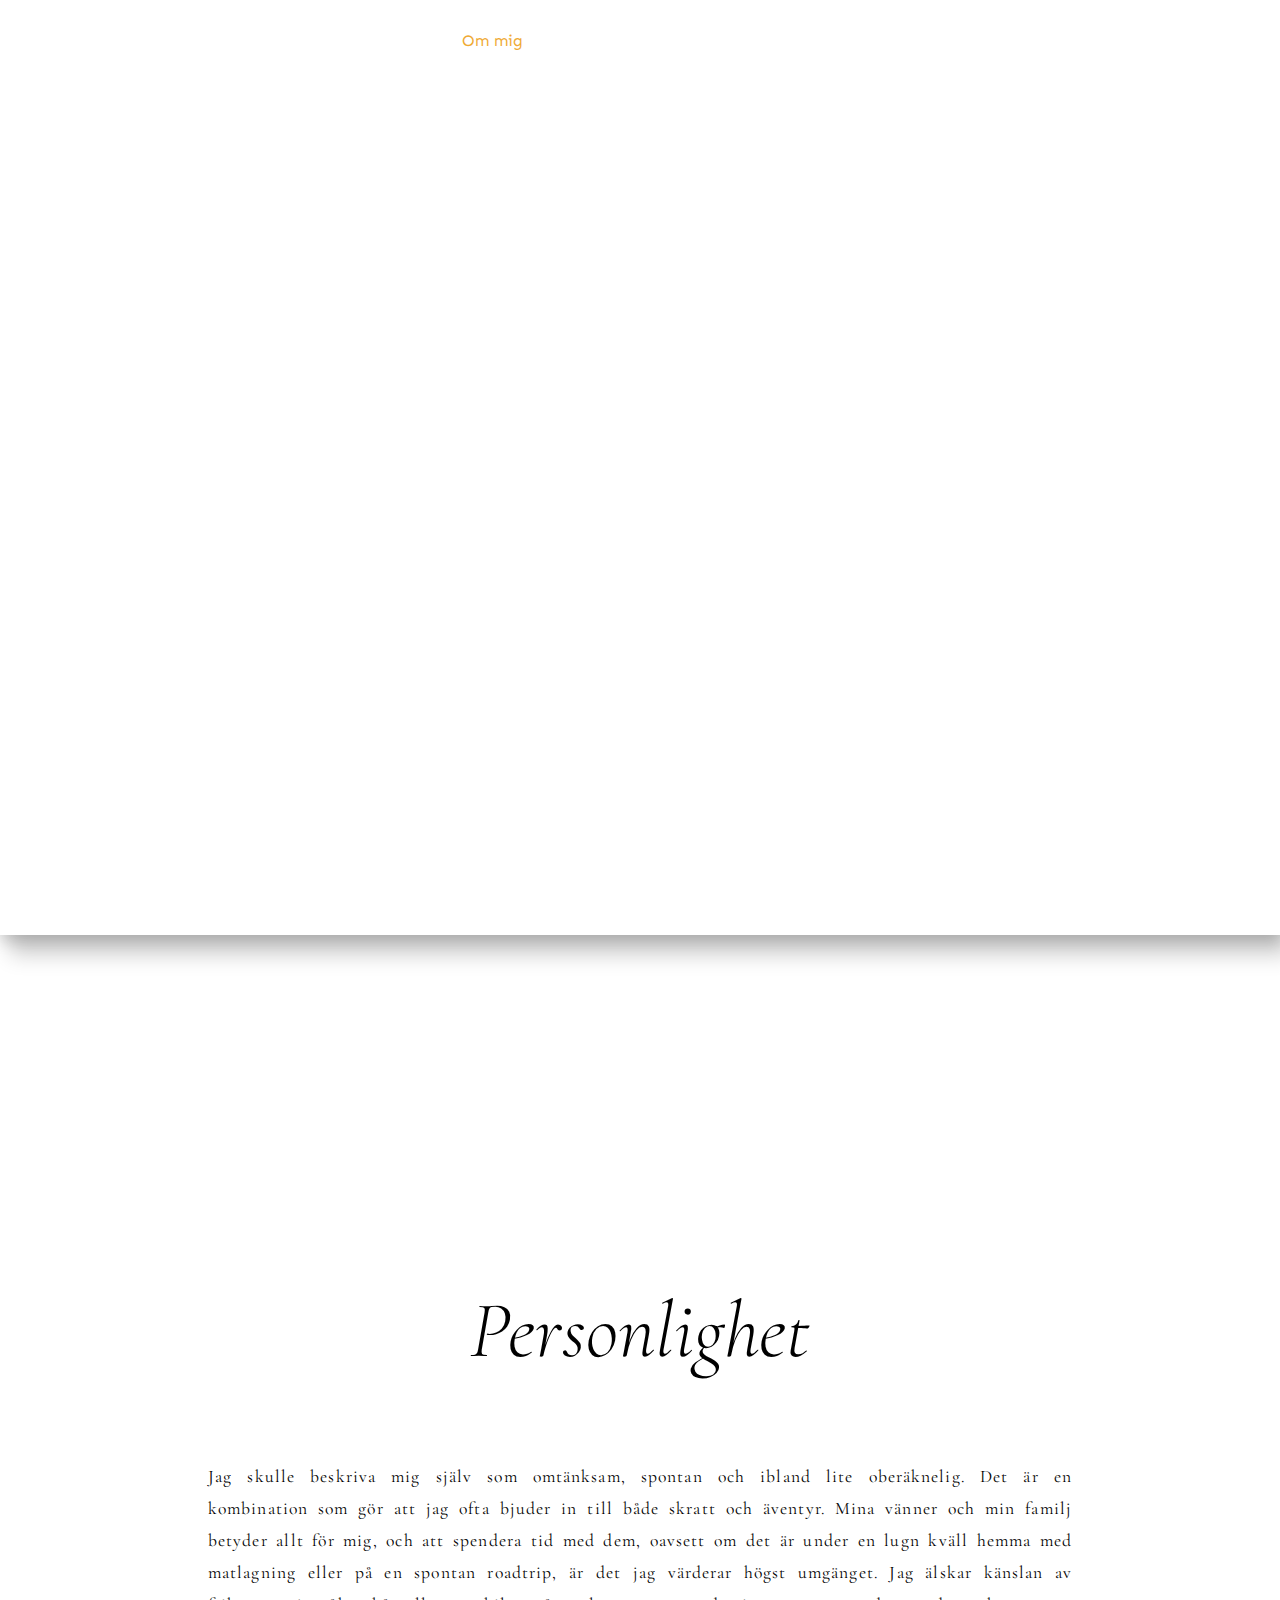
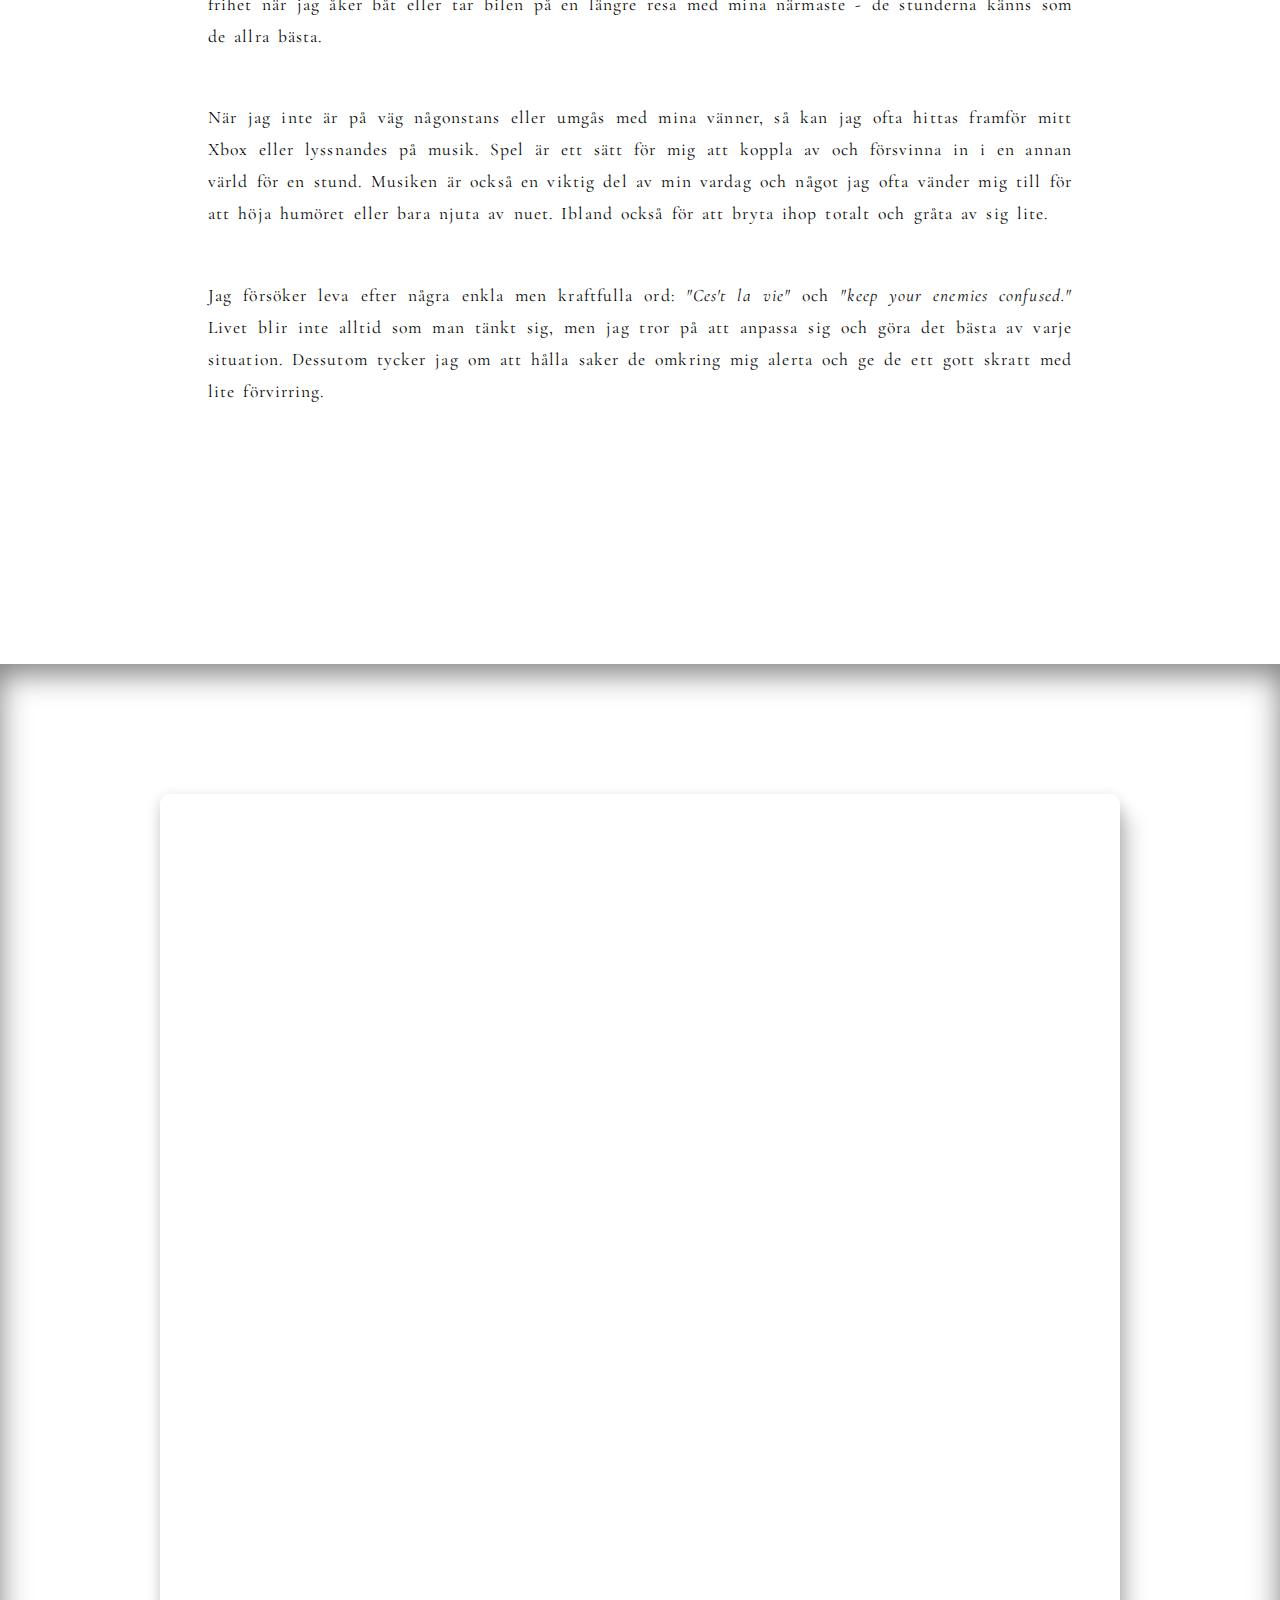
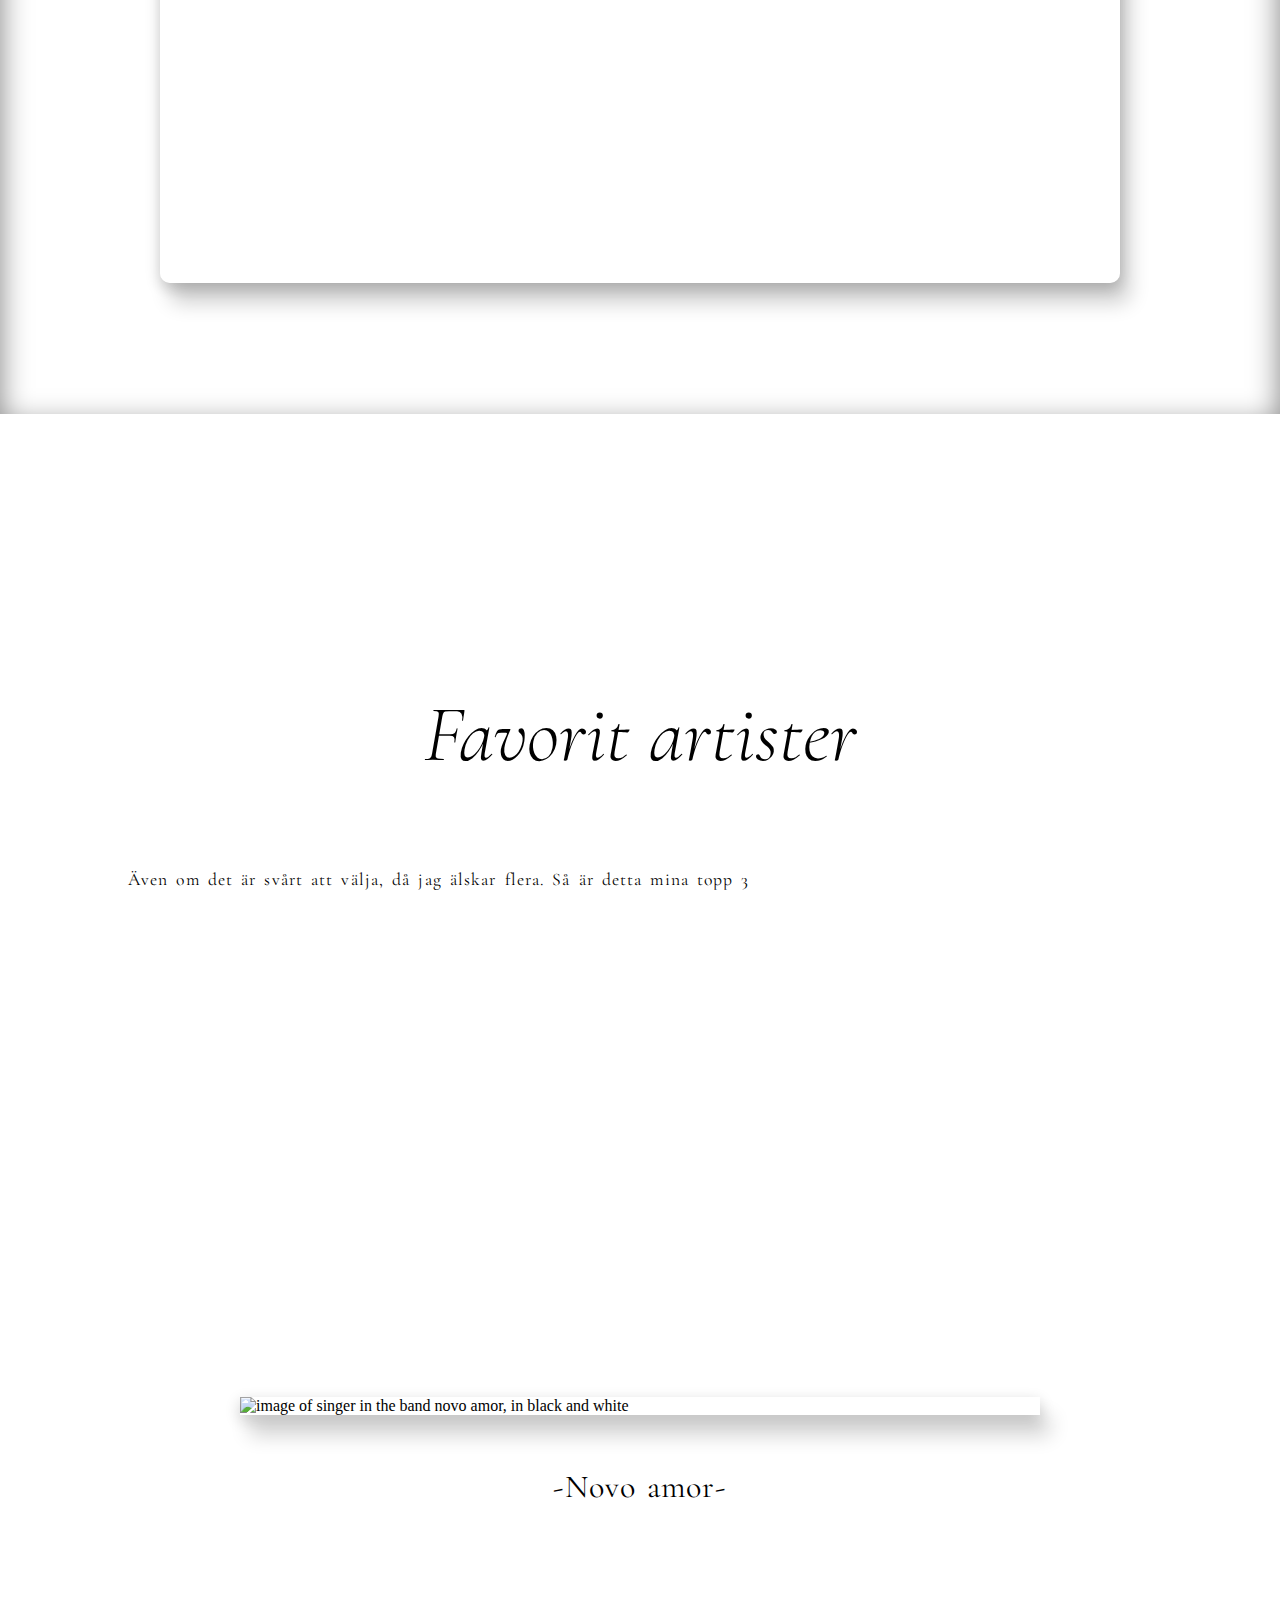
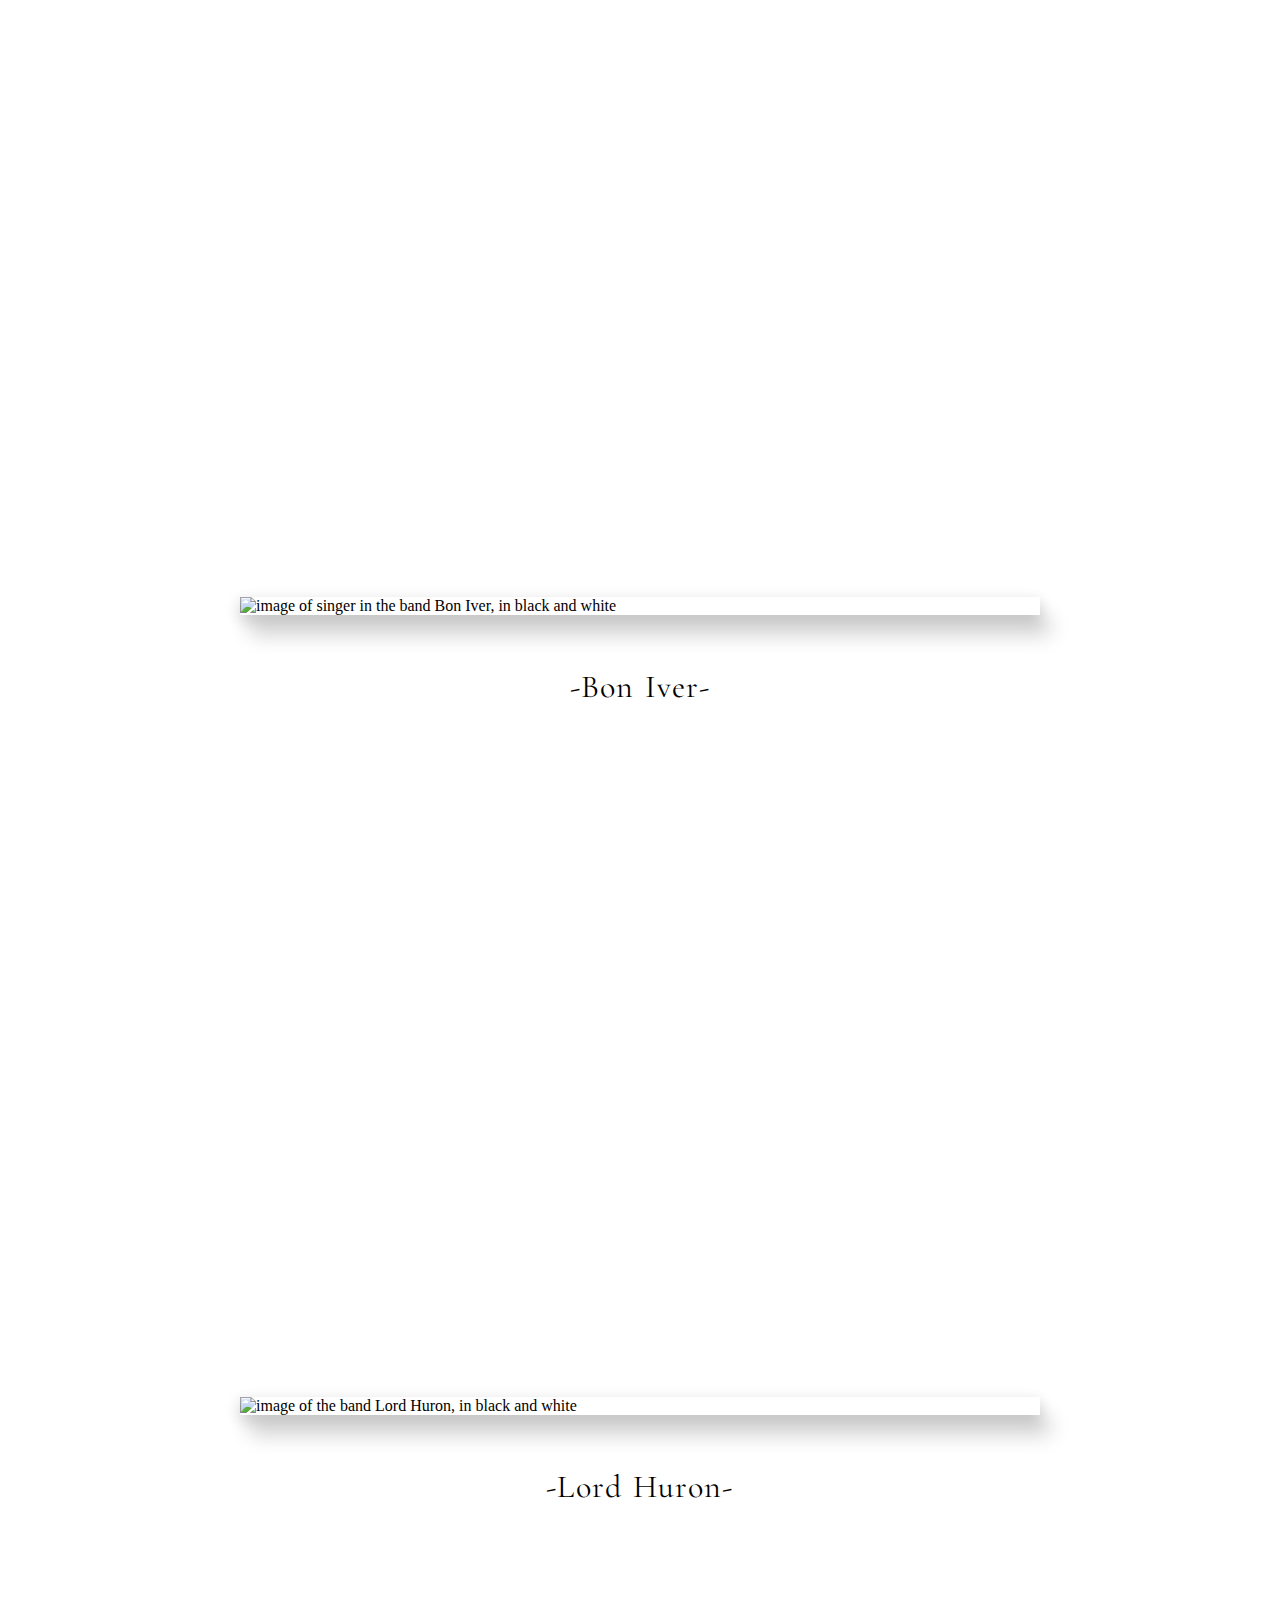
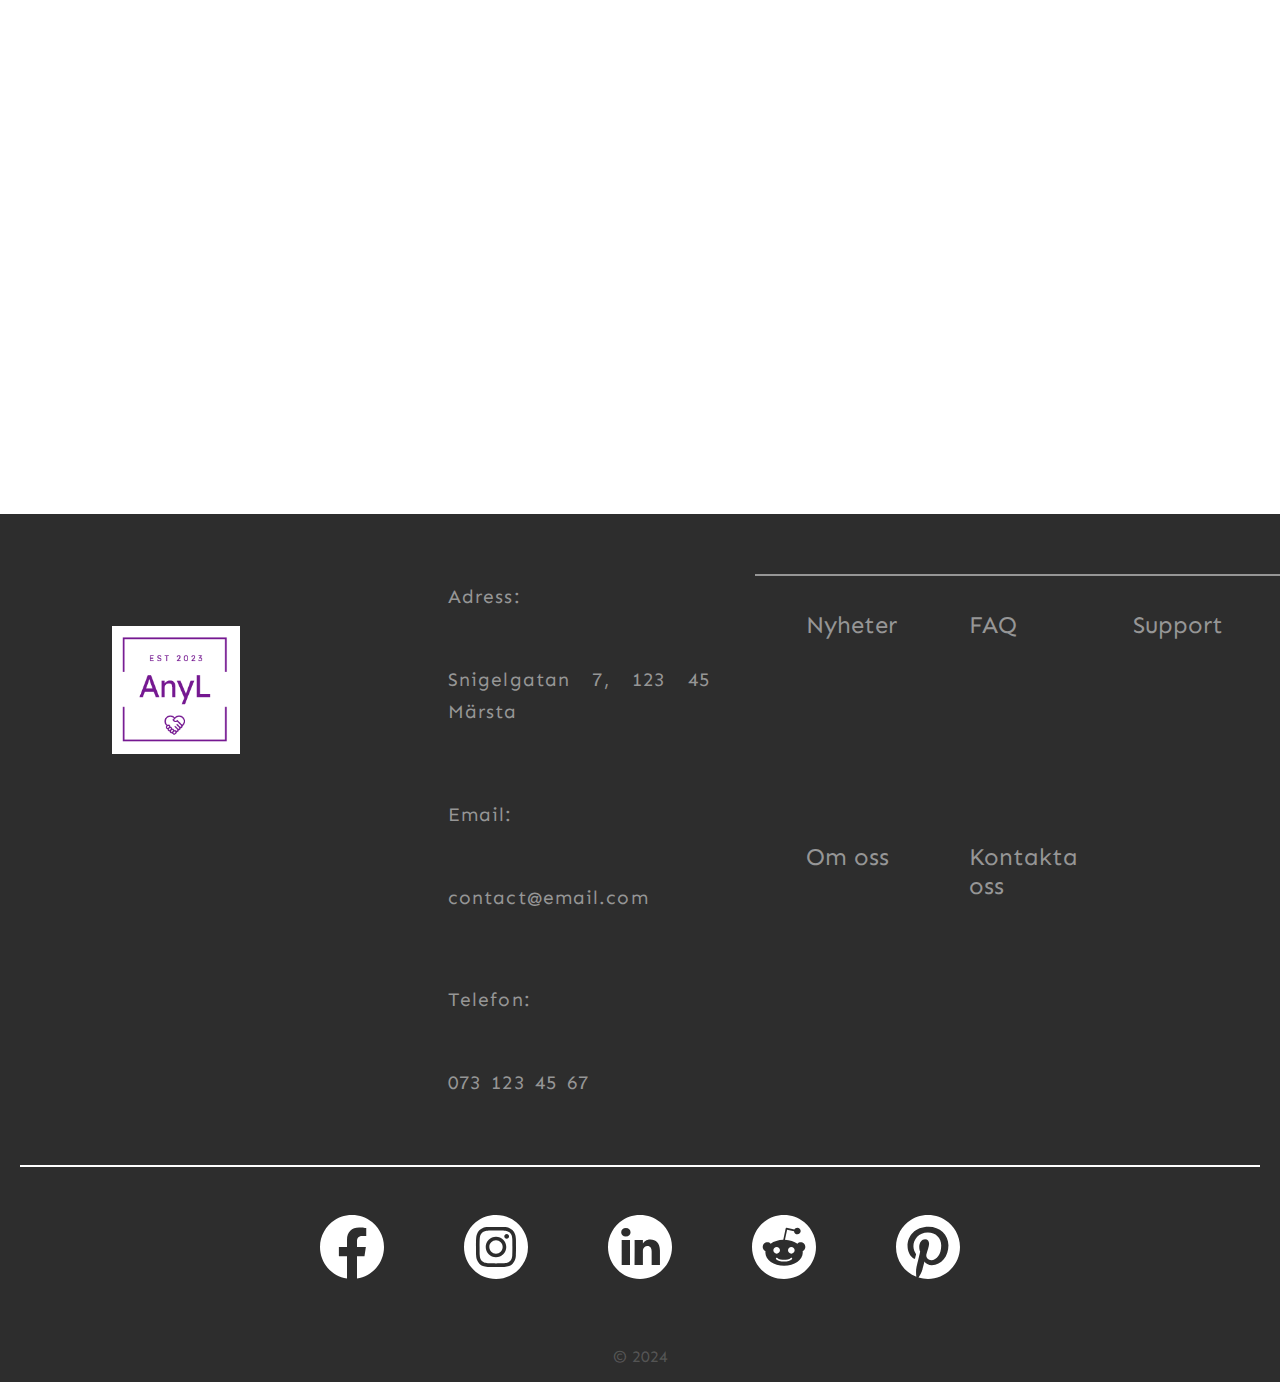
==== commit 4808fd5d: "responsive adjustments" ====
--- a/index.html
+++ b/index.html
@@ -109,23 +109,23 @@
                 </p>
             </div>
         </section>
-<div class="section-background">
-    <section>
-        <div class="ul-container">
-            <h2>Intressen</h2>
-            <ul>
-                <li>Musik</li>
-                <li>Matlagning</li>
-                <li>Fiske</li>
-                <li>Svampplockning</li>
-                <li>Umgås med vänner</li>
-                <li>Spela Xbox</li>
-                <li>Promenader</li>
-                <li>DIYa, typ pyssla och göra saker</li>
-            </ul>
-        </div>
-    </section>
-</div>
+        <div class="section-background">
+            <section>
+                <div class="ul-container">
+                    <h2>Intressen</h2>
+                    <ul>
+                        <li>Musik</li>
+                        <li>Matlagning</li>
+                        <li>Fiske</li>
+                        <li>Svampplockning</li>
+                        <li>Umgås med vänner</li>
+                        <li>Spela Xbox</li>
+                        <li>Promenader</li>
+                        <li>DIYa, typ pyssla och göra saker</li>
+                    </ul>
+                </div>
+            </section>
+        </div>
 
 
         <section>
@@ -204,13 +204,40 @@
         </div>
         <div class="footer-bottom">
             <div class="icon-container">
-                <a href="https://www.facebook.com/" class="icon-social-media"><svg version="1.1" viewBox="0 0 512 512" xml:space="preserve" xmlns="http://www.w3.org/2000/svg" xmlns:serif="http://www.serif.com/" xmlns:xlink="http://www.w3.org/1999/xlink"><path d="M255.022,511.998l0.229,0.001l-0.079,0l-0.15,-0.001Zm1.806,0.001l-0.079,0l0.229,-0.001l-0.15,0.001Zm-2.588,-0.005l0.247,0.001l-0.142,0l-0.105,-0.001Zm3.415,0.001l-0.142,0l0.247,-0.001l-0.105,0.001Zm-4.169,-0.007l0.165,0.001l-0.132,-0.001l-0.033,0Zm4.995,0l-0.132,0.001l0.165,-0.001l-0.033,0Zm0.826,-0.009l-0.058,0.001l0.223,-0.003l-0.165,0.002Zm-6.779,-0.002l0.223,0.003l-0.058,-0.001l-0.165,-0.002Zm7.604,-0.01l-0.135,0.002l0.275,-0.004l-0.14,0.002Zm-8.404,-0.002l0.275,0.004l-0.135,-0.002l-0.14,-0.002Zm9.228,-0.012l-0.182,0.003l0.254,-0.005l-0.072,0.002Zm-9.984,-0.002l0.254,0.005l-0.182,-0.003l-0.072,-0.002Zm-0.937,-0.019l0.225,0.005l-0.04,-0.001l-0.185,-0.004Zm11.745,0.004l-0.04,0.001l0.225,-0.005l-0.185,0.004Zm-12.567,-0.025l0.309,0.008l-0.125,-0.003l-0.184,-0.005Zm13.39,0.005l-0.125,0.003l0.309,-0.008l-0.184,0.005Zm0.823,-0.022l-0.201,0.006l0.316,-0.009l-0.115,0.003Zm-14.967,-0.003l0.316,0.009l-0.201,-0.006l-0.115,-0.003Zm-0.72,-0.022l0.225,0.007l-0.212,-0.007l-0.194,-0.006l0.181,0.006Zm16.509,0l-0.212,0.007l0.225,-0.007l0.181,-0.006l-0.194,0.006Zm0.821,-0.027l-0.112,0.004l0.345,-0.012l-0.233,0.008Zm-18.371,-0.008l0.345,0.012l-0.112,-0.004l-0.233,-0.008Zm-0.749,-0.028l0.362,0.013l-0.201,-0.007l-0.161,-0.006Zm19.941,0.006l-0.201,0.007l0.362,-0.013l-0.161,0.006Zm-20.676,-0.036l0.354,0.015l-0.277,-0.011l-0.077,-0.004Zm21.495,0.004l-0.277,0.011l0.354,-0.015l-0.077,0.004Zm-22.525,-0.049l0.38,0.017l-0.093,-0.003l-0.287,-0.014Zm23.345,0.014l-0.093,0.003l0.38,-0.017l-0.287,0.014Zm-24.084,-0.048l0.394,0.018l-0.186,-0.008l-0.208,-0.01Zm24.902,0.01l-0.186,0.008l0.394,-0.018l-0.208,0.01Zm-25.63,-0.047l0.397,0.02l-0.279,-0.013l-0.118,-0.007Zm26.448,0.007l-0.279,0.013l0.397,-0.02l-0.118,0.007Zm0.818,-0.043l-0.362,0.019l0.321,-0.017l0.378,-0.021l-0.337,0.019Zm-27.925,0.002l0.321,0.017l-0.362,-0.019l-0.337,-0.019l0.378,0.021Zm28.741,-0.048l-0.16,0.009l0.406,-0.023l-0.246,0.014Zm-29.844,-0.014l0.406,0.023l-0.16,-0.009l-0.246,-0.014Zm-0.722,-0.043l0.405,0.024l-0.253,-0.014l-0.152,-0.01Zm31.382,0.01l-0.253,0.014l0.405,-0.024l-0.152,0.01Zm-32.071,-0.053l0.365,0.023l-0.34,-0.021l-0.342,-0.022l0.317,0.02Zm32.887,0.002l-0.34,0.021l0.365,-0.023l0.317,-0.02l-0.342,0.022Zm0.814,-0.053l-0.122,0.008l0.387,-0.026l-0.265,0.018Zm-34.755,-0.018l0.387,0.026l-0.122,-0.008l-0.265,-0.018Zm-0.721,-0.05l0.38,0.027l-0.208,-0.014l-0.172,-0.013Zm36.29,0.013l-0.208,0.014l0.38,-0.027l-0.172,0.013Zm-37.009,-0.064l0.349,0.025l-0.271,-0.019l-0.078,-0.006Zm37.822,0.006l-0.271,0.019l0.349,-0.025l-0.078,0.006Zm-38.789,-0.079l0.306,0.023l-0.074,-0.005l-0.232,-0.018Zm39.602,0.018l-0.074,0.005l0.306,-0.023l-0.232,0.018Zm0.811,-0.063l-0.146,0.011l0.311,-0.025l-0.165,0.014Zm-41.157,-0.014l0.311,0.025l-0.146,-0.011l-0.165,-0.014Zm-0.725,-0.059l0.264,0.022l-0.186,-0.015l-0.078,-0.007Zm42.694,0.007l-0.186,0.015l0.264,-0.022l-0.078,0.007Zm-43.492,-0.074l0.079,0.007l-0.013,-0.001l-0.066,-0.006Zm44.302,0.006l-0.013,0.001l0.079,-0.007l-0.066,0.006Zm0.81,-0.071l-0.072,0.006l0.181,-0.016l-0.109,0.01Zm-45.965,-0.01l0.181,0.016l-0.072,-0.006l-0.109,-0.01Zm-0.75,-0.068l0.135,0.013l-0.084,-0.008l-0.051,-0.005Zm47.523,0.005l-0.084,0.008l0.135,-0.013l-0.051,0.005Zm-63.736,-2.025c-122.319,-19.226 -216,-125.203 -216,-252.887c0,-141.29 114.71,-256 256,-256c141.29,0 256,114.71 256,256c0,127.684 -93.681,233.661 -216,252.887l0,-178.887l59.65,0l11.35,-74l-71,0l0,-48.021c0,-20.245 9.918,-39.979 41.719,-39.979l32.281,0l0,-63c0,0 -29.296,-5 -57.305,-5c-58.476,0 -96.695,35.44 -96.695,99.6l0,56.4l-65,0l0,74l65,0l0,178.887Z"/></svg></a>
-                <a href="https://www.instagram.com/" class="icon-social-media"><svg version="1.1" viewBox="0 0 512 512" xml:space="preserve" xmlns="http://www.w3.org/2000/svg" xmlns:serif="http://www.serif.com/" xmlns:xlink="http://www.w3.org/1999/xlink"><path d="M256,0c141.29,0 256,114.71 256,256c0,141.29 -114.71,256 -256,256c-141.29,0 -256,-114.71 -256,-256c0,-141.29 114.71,-256 256,-256Zm0,96c-43.453,0 -48.902,0.184 -65.968,0.963c-17.03,0.777 -28.661,3.482 -38.839,7.437c-10.521,4.089 -19.444,9.56 -28.339,18.455c-8.895,8.895 -14.366,17.818 -18.455,28.339c-3.955,10.177 -6.659,21.808 -7.437,38.838c-0.778,17.066 -0.962,22.515 -0.962,65.968c0,43.453 0.184,48.902 0.962,65.968c0.778,17.03 3.482,28.661 7.437,38.838c4.089,10.521 9.56,19.444 18.455,28.34c8.895,8.895 17.818,14.366 28.339,18.455c10.178,3.954 21.809,6.659 38.839,7.436c17.066,0.779 22.515,0.963 65.968,0.963c43.453,0 48.902,-0.184 65.968,-0.963c17.03,-0.777 28.661,-3.482 38.838,-7.436c10.521,-4.089 19.444,-9.56 28.34,-18.455c8.895,-8.896 14.366,-17.819 18.455,-28.34c3.954,-10.177 6.659,-21.808 7.436,-38.838c0.779,-17.066 0.963,-22.515 0.963,-65.968c0,-43.453 -0.184,-48.902 -0.963,-65.968c-0.777,-17.03 -3.482,-28.661 -7.436,-38.838c-4.089,-10.521 -9.56,-19.444 -18.455,-28.339c-8.896,-8.895 -17.819,-14.366 -28.34,-18.455c-10.177,-3.955 -21.808,-6.66 -38.838,-7.437c-17.066,-0.779 -22.515,-0.963 -65.968,-0.963Zm0,28.829c42.722,0 47.782,0.163 64.654,0.933c15.6,0.712 24.071,3.318 29.709,5.509c7.469,2.902 12.799,6.37 18.397,11.969c5.6,5.598 9.067,10.929 11.969,18.397c2.191,5.638 4.798,14.109 5.509,29.709c0.77,16.872 0.933,21.932 0.933,64.654c0,42.722 -0.163,47.782 -0.933,64.654c-0.711,15.6 -3.318,24.071 -5.509,29.709c-2.902,7.469 -6.369,12.799 -11.969,18.397c-5.598,5.6 -10.928,9.067 -18.397,11.969c-5.638,2.191 -14.109,4.798 -29.709,5.509c-16.869,0.77 -21.929,0.933 -64.654,0.933c-42.725,0 -47.784,-0.163 -64.654,-0.933c-15.6,-0.711 -24.071,-3.318 -29.709,-5.509c-7.469,-2.902 -12.799,-6.369 -18.398,-11.969c-5.599,-5.598 -9.066,-10.928 -11.968,-18.397c-2.191,-5.638 -4.798,-14.109 -5.51,-29.709c-0.77,-16.872 -0.932,-21.932 -0.932,-64.654c0,-42.722 0.162,-47.782 0.932,-64.654c0.712,-15.6 3.319,-24.071 5.51,-29.709c2.902,-7.468 6.369,-12.799 11.968,-18.397c5.599,-5.599 10.929,-9.067 18.398,-11.969c5.638,-2.191 14.109,-4.797 29.709,-5.509c16.872,-0.77 21.932,-0.933 64.654,-0.933Zm0,49.009c-45.377,0 -82.162,36.785 -82.162,82.162c0,45.377 36.785,82.162 82.162,82.162c45.377,0 82.162,-36.785 82.162,-82.162c0,-45.377 -36.785,-82.162 -82.162,-82.162Zm0,135.495c-29.455,0 -53.333,-23.878 -53.333,-53.333c0,-29.455 23.878,-53.333 53.333,-53.333c29.455,0 53.333,23.878 53.333,53.333c0,29.455 -23.878,53.333 -53.333,53.333Zm104.609,-138.741c0,10.604 -8.597,19.199 -19.201,19.199c-10.603,0 -19.199,-8.595 -19.199,-19.199c0,-10.604 8.596,-19.2 19.199,-19.2c10.604,0 19.201,8.596 19.201,19.2Z"/></svg></a>
-                <a href="https://www.linkedin.com/" class="icon-social-media"><svg version="1.1" viewBox="0 0 512 512" xml:space="preserve" xmlns="http://www.w3.org/2000/svg" xmlns:serif="http://www.serif.com/" xmlns:xlink="http://www.w3.org/1999/xlink"><path d="M256,0c141.29,0 256,114.71 256,256c0,141.29 -114.71,256 -256,256c-141.29,0 -256,-114.71 -256,-256c0,-141.29 114.71,-256 256,-256Zm-80.037,399.871l0,-199.921l-66.464,0l0,199.921l66.464,0Zm239.62,0l0,-114.646c0,-61.409 -32.787,-89.976 -76.509,-89.976c-35.255,0 -51.047,19.389 -59.889,33.007l0,-28.306l-66.447,0c0.881,18.757 0,199.921 0,199.921l66.446,0l0,-111.65c0,-5.976 0.43,-11.95 2.191,-16.221c4.795,-11.935 15.737,-24.299 34.095,-24.299c24.034,0 33.663,18.34 33.663,45.204l0,106.966l66.45,0Zm-272.403,-296.321c-22.74,0 -37.597,14.95 -37.597,34.545c0,19.182 14.405,34.544 36.717,34.544l0.429,0c23.175,0 37.6,-15.362 37.6,-34.544c-0.43,-19.595 -14.424,-34.545 -37.149,-34.545Z"/></svg></a>
-                <a href="https://www.redit.com/" class="icon-social-media"><svg version="1.1" viewBox="0 0 512 512" xml:space="preserve" xmlns="http://www.w3.org/2000/svg" xmlns:serif="http://www.serif.com/" xmlns:xlink="http://www.w3.org/1999/xlink"><path d="M256,0c141.29,0 256,114.71 256,256c0,141.29 -114.71,256 -256,256c-141.29,0 -256,-114.71 -256,-256c0,-141.29 114.71,-256 256,-256Zm170.667,256c0,-20.66 -16.768,-37.427 -37.427,-37.427c-10.18,0 -19.163,3.892 -25.75,10.48c-25.45,-18.265 -60.781,-30.241 -99.705,-31.738l17.066,-79.944l55.392,11.677c0.599,14.072 12.276,25.45 26.648,25.45c14.672,0 26.648,-11.976 26.648,-26.648c0,-14.671 -11.976,-26.648 -26.648,-26.648c-10.479,0 -19.462,5.989 -23.654,14.971l-61.979,-13.174c-1.796,-0.3 -3.593,0 -5.09,0.898c-1.497,0.898 -2.395,2.395 -2.994,4.192l-18.863,89.226c-39.822,1.197 -75.453,12.874 -101.202,31.738c-6.587,-6.288 -15.869,-10.48 -25.75,-10.48c-20.66,0 -37.427,16.767 -37.427,37.427c0,15.27 8.983,28.145 22.157,34.133c-0.599,3.593 -0.898,7.486 -0.898,11.378c0,57.488 66.769,103.897 149.408,103.897c82.638,0 149.408,-46.409 149.408,-103.897c0,-3.892 -0.299,-7.485 -0.898,-11.078c12.276,-5.989 21.558,-19.163 21.558,-34.433Zm-107.191,97.011c-18.264,18.264 -52.996,19.462 -63.177,19.462c-10.18,0 -45.211,-1.498 -63.176,-19.462c-2.695,-2.695 -2.695,-7.186 0,-9.881c2.695,-2.695 7.186,-2.695 9.881,0c11.377,11.378 35.929,15.569 53.595,15.569c17.665,0 41.918,-4.191 53.595,-15.569c2.695,-2.695 7.186,-2.695 9.881,0c2.096,2.994 2.096,7.186 -0.599,9.881Zm-148.809,-70.363c0,-14.671 11.976,-26.648 26.648,-26.648c14.671,0 26.648,11.977 26.648,26.648c0,14.671 -11.977,26.648 -26.648,26.648c-14.672,0 -26.648,-11.977 -26.648,-26.648Zm144.018,26.648c-14.671,0 -26.648,-11.977 -26.648,-26.648c0,-14.671 11.977,-26.648 26.648,-26.648c14.672,0 26.648,11.977 26.648,26.648c0,14.671 -11.976,26.648 -26.648,26.648Z" id="Artwork"/></svg></a>
-                <a href="https://www.pintrest.com/" class="icon-social-media"><svg version="1.1" viewBox="0 0 512 512" xml:space="preserve" xmlns="http://www.w3.org/2000/svg" xmlns:serif="http://www.serif.com/" xmlns:xlink="http://www.w3.org/1999/xlink"><path d="M255.998,0.001c-141.384,0 -255.998,114.617 -255.998,255.998c0,108.456 67.475,201.171 162.707,238.471c-2.24,-20.255 -4.261,-51.405 0.889,-73.518c4.65,-19.978 30.018,-127.248 30.018,-127.248c0,0 -7.659,-15.334 -7.659,-38.008c0,-35.596 20.632,-62.171 46.323,-62.171c21.839,0 32.391,16.399 32.391,36.061c0,21.966 -13.984,54.803 -21.203,85.235c-6.03,25.482 12.779,46.261 37.909,46.261c45.503,0 80.477,-47.976 80.477,-117.229c0,-61.293 -44.045,-104.149 -106.932,-104.149c-72.841,0 -115.597,54.634 -115.597,111.095c0,22.004 8.475,45.596 19.052,58.421c2.09,2.535 2.398,4.758 1.776,7.343c-1.945,8.087 -6.262,25.474 -7.111,29.032c-1.117,4.686 -3.711,5.681 -8.561,3.424c-31.974,-14.884 -51.963,-61.627 -51.963,-99.174c0,-80.755 58.672,-154.915 169.148,-154.915c88.806,0 157.821,63.279 157.821,147.85c0,88.229 -55.629,159.232 -132.842,159.232c-25.94,0 -50.328,-13.476 -58.674,-29.394c0,0 -12.838,48.878 -15.95,60.856c-5.782,22.237 -21.382,50.109 -31.818,67.11c23.955,7.417 49.409,11.416 75.797,11.416c141.389,0 256.003,-114.612 256.003,-256.001c0,-141.381 -114.614,-255.998 -256.003,-255.998Z" style="fill-rule:nonzero;"/></svg></a>
-            </div>
-            <div class="copy">&copy; 2024</div>    
+                <a href="https://www.facebook.com/" class="icon-social-media"><svg version="1.1" viewBox="0 0 512 512"
+                        xml:space="preserve" xmlns="http://www.w3.org/2000/svg" xmlns:serif="http://www.serif.com/"
+                        xmlns:xlink="http://www.w3.org/1999/xlink">
+                        <path
+                            d="M255.022,511.998l0.229,0.001l-0.079,0l-0.15,-0.001Zm1.806,0.001l-0.079,0l0.229,-0.001l-0.15,0.001Zm-2.588,-0.005l0.247,0.001l-0.142,0l-0.105,-0.001Zm3.415,0.001l-0.142,0l0.247,-0.001l-0.105,0.001Zm-4.169,-0.007l0.165,0.001l-0.132,-0.001l-0.033,0Zm4.995,0l-0.132,0.001l0.165,-0.001l-0.033,0Zm0.826,-0.009l-0.058,0.001l0.223,-0.003l-0.165,0.002Zm-6.779,-0.002l0.223,0.003l-0.058,-0.001l-0.165,-0.002Zm7.604,-0.01l-0.135,0.002l0.275,-0.004l-0.14,0.002Zm-8.404,-0.002l0.275,0.004l-0.135,-0.002l-0.14,-0.002Zm9.228,-0.012l-0.182,0.003l0.254,-0.005l-0.072,0.002Zm-9.984,-0.002l0.254,0.005l-0.182,-0.003l-0.072,-0.002Zm-0.937,-0.019l0.225,0.005l-0.04,-0.001l-0.185,-0.004Zm11.745,0.004l-0.04,0.001l0.225,-0.005l-0.185,0.004Zm-12.567,-0.025l0.309,0.008l-0.125,-0.003l-0.184,-0.005Zm13.39,0.005l-0.125,0.003l0.309,-0.008l-0.184,0.005Zm0.823,-0.022l-0.201,0.006l0.316,-0.009l-0.115,0.003Zm-14.967,-0.003l0.316,0.009l-0.201,-0.006l-0.115,-0.003Zm-0.72,-0.022l0.225,0.007l-0.212,-0.007l-0.194,-0.006l0.181,0.006Zm16.509,0l-0.212,0.007l0.225,-0.007l0.181,-0.006l-0.194,0.006Zm0.821,-0.027l-0.112,0.004l0.345,-0.012l-0.233,0.008Zm-18.371,-0.008l0.345,0.012l-0.112,-0.004l-0.233,-0.008Zm-0.749,-0.028l0.362,0.013l-0.201,-0.007l-0.161,-0.006Zm19.941,0.006l-0.201,0.007l0.362,-0.013l-0.161,0.006Zm-20.676,-0.036l0.354,0.015l-0.277,-0.011l-0.077,-0.004Zm21.495,0.004l-0.277,0.011l0.354,-0.015l-0.077,0.004Zm-22.525,-0.049l0.38,0.017l-0.093,-0.003l-0.287,-0.014Zm23.345,0.014l-0.093,0.003l0.38,-0.017l-0.287,0.014Zm-24.084,-0.048l0.394,0.018l-0.186,-0.008l-0.208,-0.01Zm24.902,0.01l-0.186,0.008l0.394,-0.018l-0.208,0.01Zm-25.63,-0.047l0.397,0.02l-0.279,-0.013l-0.118,-0.007Zm26.448,0.007l-0.279,0.013l0.397,-0.02l-0.118,0.007Zm0.818,-0.043l-0.362,0.019l0.321,-0.017l0.378,-0.021l-0.337,0.019Zm-27.925,0.002l0.321,0.017l-0.362,-0.019l-0.337,-0.019l0.378,0.021Zm28.741,-0.048l-0.16,0.009l0.406,-0.023l-0.246,0.014Zm-29.844,-0.014l0.406,0.023l-0.16,-0.009l-0.246,-0.014Zm-0.722,-0.043l0.405,0.024l-0.253,-0.014l-0.152,-0.01Zm31.382,0.01l-0.253,0.014l0.405,-0.024l-0.152,0.01Zm-32.071,-0.053l0.365,0.023l-0.34,-0.021l-0.342,-0.022l0.317,0.02Zm32.887,0.002l-0.34,0.021l0.365,-0.023l0.317,-0.02l-0.342,0.022Zm0.814,-0.053l-0.122,0.008l0.387,-0.026l-0.265,0.018Zm-34.755,-0.018l0.387,0.026l-0.122,-0.008l-0.265,-0.018Zm-0.721,-0.05l0.38,0.027l-0.208,-0.014l-0.172,-0.013Zm36.29,0.013l-0.208,0.014l0.38,-0.027l-0.172,0.013Zm-37.009,-0.064l0.349,0.025l-0.271,-0.019l-0.078,-0.006Zm37.822,0.006l-0.271,0.019l0.349,-0.025l-0.078,0.006Zm-38.789,-0.079l0.306,0.023l-0.074,-0.005l-0.232,-0.018Zm39.602,0.018l-0.074,0.005l0.306,-0.023l-0.232,0.018Zm0.811,-0.063l-0.146,0.011l0.311,-0.025l-0.165,0.014Zm-41.157,-0.014l0.311,0.025l-0.146,-0.011l-0.165,-0.014Zm-0.725,-0.059l0.264,0.022l-0.186,-0.015l-0.078,-0.007Zm42.694,0.007l-0.186,0.015l0.264,-0.022l-0.078,0.007Zm-43.492,-0.074l0.079,0.007l-0.013,-0.001l-0.066,-0.006Zm44.302,0.006l-0.013,0.001l0.079,-0.007l-0.066,0.006Zm0.81,-0.071l-0.072,0.006l0.181,-0.016l-0.109,0.01Zm-45.965,-0.01l0.181,0.016l-0.072,-0.006l-0.109,-0.01Zm-0.75,-0.068l0.135,0.013l-0.084,-0.008l-0.051,-0.005Zm47.523,0.005l-0.084,0.008l0.135,-0.013l-0.051,0.005Zm-63.736,-2.025c-122.319,-19.226 -216,-125.203 -216,-252.887c0,-141.29 114.71,-256 256,-256c141.29,0 256,114.71 256,256c0,127.684 -93.681,233.661 -216,252.887l0,-178.887l59.65,0l11.35,-74l-71,0l0,-48.021c0,-20.245 9.918,-39.979 41.719,-39.979l32.281,0l0,-63c0,0 -29.296,-5 -57.305,-5c-58.476,0 -96.695,35.44 -96.695,99.6l0,56.4l-65,0l0,74l65,0l0,178.887Z" />
+                    </svg></a>
+                <a href="https://www.instagram.com/" class="icon-social-media"><svg version="1.1" viewBox="0 0 512 512"
+                        xml:space="preserve" xmlns="http://www.w3.org/2000/svg" xmlns:serif="http://www.serif.com/"
+                        xmlns:xlink="http://www.w3.org/1999/xlink">
+                        <path
+                            d="M256,0c141.29,0 256,114.71 256,256c0,141.29 -114.71,256 -256,256c-141.29,0 -256,-114.71 -256,-256c0,-141.29 114.71,-256 256,-256Zm0,96c-43.453,0 -48.902,0.184 -65.968,0.963c-17.03,0.777 -28.661,3.482 -38.839,7.437c-10.521,4.089 -19.444,9.56 -28.339,18.455c-8.895,8.895 -14.366,17.818 -18.455,28.339c-3.955,10.177 -6.659,21.808 -7.437,38.838c-0.778,17.066 -0.962,22.515 -0.962,65.968c0,43.453 0.184,48.902 0.962,65.968c0.778,17.03 3.482,28.661 7.437,38.838c4.089,10.521 9.56,19.444 18.455,28.34c8.895,8.895 17.818,14.366 28.339,18.455c10.178,3.954 21.809,6.659 38.839,7.436c17.066,0.779 22.515,0.963 65.968,0.963c43.453,0 48.902,-0.184 65.968,-0.963c17.03,-0.777 28.661,-3.482 38.838,-7.436c10.521,-4.089 19.444,-9.56 28.34,-18.455c8.895,-8.896 14.366,-17.819 18.455,-28.34c3.954,-10.177 6.659,-21.808 7.436,-38.838c0.779,-17.066 0.963,-22.515 0.963,-65.968c0,-43.453 -0.184,-48.902 -0.963,-65.968c-0.777,-17.03 -3.482,-28.661 -7.436,-38.838c-4.089,-10.521 -9.56,-19.444 -18.455,-28.339c-8.896,-8.895 -17.819,-14.366 -28.34,-18.455c-10.177,-3.955 -21.808,-6.66 -38.838,-7.437c-17.066,-0.779 -22.515,-0.963 -65.968,-0.963Zm0,28.829c42.722,0 47.782,0.163 64.654,0.933c15.6,0.712 24.071,3.318 29.709,5.509c7.469,2.902 12.799,6.37 18.397,11.969c5.6,5.598 9.067,10.929 11.969,18.397c2.191,5.638 4.798,14.109 5.509,29.709c0.77,16.872 0.933,21.932 0.933,64.654c0,42.722 -0.163,47.782 -0.933,64.654c-0.711,15.6 -3.318,24.071 -5.509,29.709c-2.902,7.469 -6.369,12.799 -11.969,18.397c-5.598,5.6 -10.928,9.067 -18.397,11.969c-5.638,2.191 -14.109,4.798 -29.709,5.509c-16.869,0.77 -21.929,0.933 -64.654,0.933c-42.725,0 -47.784,-0.163 -64.654,-0.933c-15.6,-0.711 -24.071,-3.318 -29.709,-5.509c-7.469,-2.902 -12.799,-6.369 -18.398,-11.969c-5.599,-5.598 -9.066,-10.928 -11.968,-18.397c-2.191,-5.638 -4.798,-14.109 -5.51,-29.709c-0.77,-16.872 -0.932,-21.932 -0.932,-64.654c0,-42.722 0.162,-47.782 0.932,-64.654c0.712,-15.6 3.319,-24.071 5.51,-29.709c2.902,-7.468 6.369,-12.799 11.968,-18.397c5.599,-5.599 10.929,-9.067 18.398,-11.969c5.638,-2.191 14.109,-4.797 29.709,-5.509c16.872,-0.77 21.932,-0.933 64.654,-0.933Zm0,49.009c-45.377,0 -82.162,36.785 -82.162,82.162c0,45.377 36.785,82.162 82.162,82.162c45.377,0 82.162,-36.785 82.162,-82.162c0,-45.377 -36.785,-82.162 -82.162,-82.162Zm0,135.495c-29.455,0 -53.333,-23.878 -53.333,-53.333c0,-29.455 23.878,-53.333 53.333,-53.333c29.455,0 53.333,23.878 53.333,53.333c0,29.455 -23.878,53.333 -53.333,53.333Zm104.609,-138.741c0,10.604 -8.597,19.199 -19.201,19.199c-10.603,0 -19.199,-8.595 -19.199,-19.199c0,-10.604 8.596,-19.2 19.199,-19.2c10.604,0 19.201,8.596 19.201,19.2Z" />
+                    </svg></a>
+                <a href="https://www.linkedin.com/" class="icon-social-media"><svg version="1.1" viewBox="0 0 512 512"
+                        xml:space="preserve" xmlns="http://www.w3.org/2000/svg" xmlns:serif="http://www.serif.com/"
+                        xmlns:xlink="http://www.w3.org/1999/xlink">
+                        <path
+                            d="M256,0c141.29,0 256,114.71 256,256c0,141.29 -114.71,256 -256,256c-141.29,0 -256,-114.71 -256,-256c0,-141.29 114.71,-256 256,-256Zm-80.037,399.871l0,-199.921l-66.464,0l0,199.921l66.464,0Zm239.62,0l0,-114.646c0,-61.409 -32.787,-89.976 -76.509,-89.976c-35.255,0 -51.047,19.389 -59.889,33.007l0,-28.306l-66.447,0c0.881,18.757 0,199.921 0,199.921l66.446,0l0,-111.65c0,-5.976 0.43,-11.95 2.191,-16.221c4.795,-11.935 15.737,-24.299 34.095,-24.299c24.034,0 33.663,18.34 33.663,45.204l0,106.966l66.45,0Zm-272.403,-296.321c-22.74,0 -37.597,14.95 -37.597,34.545c0,19.182 14.405,34.544 36.717,34.544l0.429,0c23.175,0 37.6,-15.362 37.6,-34.544c-0.43,-19.595 -14.424,-34.545 -37.149,-34.545Z" />
+                    </svg></a>
+                <a href="https://www.redit.com/" class="icon-social-media"><svg version="1.1" viewBox="0 0 512 512"
+                        xml:space="preserve" xmlns="http://www.w3.org/2000/svg" xmlns:serif="http://www.serif.com/"
+                        xmlns:xlink="http://www.w3.org/1999/xlink">
+                        <path
+                            d="M256,0c141.29,0 256,114.71 256,256c0,141.29 -114.71,256 -256,256c-141.29,0 -256,-114.71 -256,-256c0,-141.29 114.71,-256 256,-256Zm170.667,256c0,-20.66 -16.768,-37.427 -37.427,-37.427c-10.18,0 -19.163,3.892 -25.75,10.48c-25.45,-18.265 -60.781,-30.241 -99.705,-31.738l17.066,-79.944l55.392,11.677c0.599,14.072 12.276,25.45 26.648,25.45c14.672,0 26.648,-11.976 26.648,-26.648c0,-14.671 -11.976,-26.648 -26.648,-26.648c-10.479,0 -19.462,5.989 -23.654,14.971l-61.979,-13.174c-1.796,-0.3 -3.593,0 -5.09,0.898c-1.497,0.898 -2.395,2.395 -2.994,4.192l-18.863,89.226c-39.822,1.197 -75.453,12.874 -101.202,31.738c-6.587,-6.288 -15.869,-10.48 -25.75,-10.48c-20.66,0 -37.427,16.767 -37.427,37.427c0,15.27 8.983,28.145 22.157,34.133c-0.599,3.593 -0.898,7.486 -0.898,11.378c0,57.488 66.769,103.897 149.408,103.897c82.638,0 149.408,-46.409 149.408,-103.897c0,-3.892 -0.299,-7.485 -0.898,-11.078c12.276,-5.989 21.558,-19.163 21.558,-34.433Zm-107.191,97.011c-18.264,18.264 -52.996,19.462 -63.177,19.462c-10.18,0 -45.211,-1.498 -63.176,-19.462c-2.695,-2.695 -2.695,-7.186 0,-9.881c2.695,-2.695 7.186,-2.695 9.881,0c11.377,11.378 35.929,15.569 53.595,15.569c17.665,0 41.918,-4.191 53.595,-15.569c2.695,-2.695 7.186,-2.695 9.881,0c2.096,2.994 2.096,7.186 -0.599,9.881Zm-148.809,-70.363c0,-14.671 11.976,-26.648 26.648,-26.648c14.671,0 26.648,11.977 26.648,26.648c0,14.671 -11.977,26.648 -26.648,26.648c-14.672,0 -26.648,-11.977 -26.648,-26.648Zm144.018,26.648c-14.671,0 -26.648,-11.977 -26.648,-26.648c0,-14.671 11.977,-26.648 26.648,-26.648c14.672,0 26.648,11.977 26.648,26.648c0,14.671 -11.976,26.648 -26.648,26.648Z"
+                            id="Artwork" />
+                    </svg></a>
+                <a href="https://www.pintrest.com/" class="icon-social-media"><svg version="1.1" viewBox="0 0 512 512"
+                        xml:space="preserve" xmlns="http://www.w3.org/2000/svg" xmlns:serif="http://www.serif.com/"
+                        xmlns:xlink="http://www.w3.org/1999/xlink">
+                        <path
+                            d="M255.998,0.001c-141.384,0 -255.998,114.617 -255.998,255.998c0,108.456 67.475,201.171 162.707,238.471c-2.24,-20.255 -4.261,-51.405 0.889,-73.518c4.65,-19.978 30.018,-127.248 30.018,-127.248c0,0 -7.659,-15.334 -7.659,-38.008c0,-35.596 20.632,-62.171 46.323,-62.171c21.839,0 32.391,16.399 32.391,36.061c0,21.966 -13.984,54.803 -21.203,85.235c-6.03,25.482 12.779,46.261 37.909,46.261c45.503,0 80.477,-47.976 80.477,-117.229c0,-61.293 -44.045,-104.149 -106.932,-104.149c-72.841,0 -115.597,54.634 -115.597,111.095c0,22.004 8.475,45.596 19.052,58.421c2.09,2.535 2.398,4.758 1.776,7.343c-1.945,8.087 -6.262,25.474 -7.111,29.032c-1.117,4.686 -3.711,5.681 -8.561,3.424c-31.974,-14.884 -51.963,-61.627 -51.963,-99.174c0,-80.755 58.672,-154.915 169.148,-154.915c88.806,0 157.821,63.279 157.821,147.85c0,88.229 -55.629,159.232 -132.842,159.232c-25.94,0 -50.328,-13.476 -58.674,-29.394c0,0 -12.838,48.878 -15.95,60.856c-5.782,22.237 -21.382,50.109 -31.818,67.11c23.955,7.417 49.409,11.416 75.797,11.416c141.389,0 256.003,-114.612 256.003,-256.001c0,-141.381 -114.614,-255.998 -256.003,-255.998Z"
+                            style="fill-rule:nonzero;" />
+                    </svg></a>
+            </div>
+            <div class="copy">&copy; 2024</div>
         </div>
     </footer>
 
--- a/style.css
+++ b/style.css
@@ -1,5 +1,3 @@
-
-
 body {
   margin: 0;
   padding: 0;
@@ -19,7 +17,7 @@
   color: #FFFFFF;
   font-family: "sen";
   font-size: 2rem;
-  margin-bottom: 1rem;
+  margin-bottom: 0;
 }
 
 .hamburger {
@@ -34,11 +32,12 @@
 
 .mobile-nav a {
   text-align: center;
+  padding-top: 2rem;
   display: none;
   color: #FFFFFF;
   text-decoration: none;
-  padding: 1rem;
   background-color: #626a62;
+  padding-bottom: 2rem;
 }
 
 
@@ -46,10 +45,12 @@
   display: none;
 }
 
-#menu-toggle:checked ~ .mobile-nav .nav-button {
+#menu-toggle:checked~.mobile-nav .nav-button {
   display: block;
   display: flex;
   flex-direction: column;
+  position: relative;
+  z-index: 5;
 }
 
 
@@ -57,156 +58,98 @@
   display: none;
 }
 
-
-
-
-
-
-
-
-
-
-
-
-
-
-
-
-
-
-
-
-
-
-
-
-
-
-
-/* ------------- Desktop -------------------- */
-
-
-@media (min-width: 768px) {
-  
-
-  .hamburger {
-    display: none;
-  }
-.nav-container {
-  display: none;
-}
-
-.mobile-active-site {
-  display: none;
-}
-
-body {
-    margin: 0;
-    padding: 0;
-    
-}
-* {
-  box-sizing: border-box;
-  text-decoration: none;
-  -webkit-font-smoothing: antialiased;
-  -moz-osx-font-smoothing: grayscale;
-  font-optical-sizing: auto;
-}
-* a {
-  color: #000;
-}
-
-:root {
-  #626a62
-  #efaa34
-  #2d2d2d
-  /* #676767 */
-  #ABABAB
-  box-shadow: 0 5px 15px 0 rgba(0, 0, 0, 0.2), 10px 20px 20px 0 rgba(0, 0, 0, 0.19);
-}
-
-.margin-bottom {
-  margin-bottom: 15rem;
-}
-
-
-
-
-/* ----- Navigation ------ */
-nav {
-    font-family: "sen";
-    position: relative;
-    height: 5rem;
-    display: flex;
-    justify-content: flex-end;
-    align-items: center;
-    z-index: 10;
-    
-}
-
-#nav-container {
-  background-color: #626a62;
-}
-
-.nav-button {
+.index-background-video-container {
   position: relative;
-  display: inline-block;
-  padding: 1.5rem 3rem;
-  color: white;
-  cursor: pointer;
-  text-decoration: none;
-  font-family: "sen";
-  transition: ease 0.2s;
-}
-
-.nav-button:hover {
-  transition: ease 0.4s;
-  color: #efaa34;
-}
-.nav-button:hover::after {
-  content: '';
+  margin-bottom: 30vh;
+}
+
+.index-background-video {
   position: absolute;
-  left: 0;
-  right: 0;
-  bottom: -1px;
-  height: 2px;
-  background-color: white;
-}
-#nav-active {
-  color: #efaa34;
-}
-
-
-/* ---- Footer -------- */
-
-footer {
-  /* background-color: #404e4e; */
-  background-color: #2d2d2d;
-  height: 100%;
-}
-
-/* Top */
-
-
-.footer-top {
-  display: flex;
-}
-
-.footer-logo-container {
-  padding-left: 7rem;
-  padding-top: 7rem;
-}
-
-.footer-logo-container img {
-  width: 8rem;
-  height: auto;
-}
-
-.footer-contact-container {
-  padding: 2rem 0 5rem 10rem;
+  width: 100%;
+  z-index: -1;
+}
+
+h1,
+h2 {
+  text-align: center;
+  font-family: "Playfair Display", serif;
+}
+
+#gallery-h1 {
+  text-align: start;
+}
+
+.gallery-h2 {
+  font-size: 1rem;
+}
+
+p {
+  padding: 1rem 3rem;
+  text-align: justify;
+  font-family: "Cormorant Garamond";
+}
+
+.section-background {
+  background-image: url(https://imagevault.sca.com/publishedmedia/keya773yxss4t0l3yuna/Dimma_-ver_skog_0972.jpg);
+  background-size: cover;
+  background-repeat: no-repeat;
+  /* width: 100%; */
+  padding: 2rem 0;
+}
+
+.ul-container {
+  font-family: "Cormorant Garamond";
+  color: #FFFFFF;
+  backdrop-filter: blur(5px);
+  background-color: rgba(255, 255, 255, 0.1);
+  padding-bottom: 1rem;
+}
+
+.image-container {
+  width: 100%;
+  height: 50vh;
+  /* Sätter höjd till 100% av viewport höjd */
   display: flex;
   flex-direction: column;
+  /* Om du vill att bilderna ska placeras vertikalt */
   justify-content: center;
+  /* Centrera vertikalt */
+  align-items: center;
+  /* Centrera horisontellt */
+}
+
+.image-container img {
+  width: 80%;
+  object-fit: contain;
+  box-shadow: 0 5px 15px 0 rgba(0, 0, 0, 0.2), 10px 20px 20px 0 rgba(0, 0, 0, 0.19);
+}
+
+
+
+footer {
+  width: 100%;
+  height: 180vh;
+  background-color: #2d2d2d;
+}
+
+.footer-top {
+  /* display: flex; */
+}
+
+.footer-logo-container {
+  padding-top: 5px;
+  padding-left: 5px;
+}
+
+.footer-logo-container img {
+  width: 5rem;
+  height: auto;
+}
+
+
+.footer-contact-container {
+  display: flex;
+  flex-direction: column;
 }
 
 .footer-contact-info p {
@@ -214,1390 +157,1864 @@
   font-size: 1.2rem;
   color: #969696;
 }
+
 .footer-links-container {
-  display: grid;
-  grid-template-columns: repeat(3, 1fr);
-  margin: 5rem auto;
+  display: flex;
+  flex-direction: column;
+  padding-left: 2rem;
+  padding-bottom: 3rem;
+  position: relative;
 }
 
 .footer-links {
   padding: 1rem;
-  /* color: #000000; */
   color: #969696;
-  cursor: pointer;
   text-decoration: none;
   font-family: "sen";
   font-size: 1.5rem;
-  transition: ease 0.2s;
-}
-.footer-links:hover {
-  color: #efaa34;
-  transition: ease 0.2s;
-}
-
-/* Bottom */
-
-
-.footer-bottom {
-  display: flex;
-  align-items: center;
-  flex-direction: column;
-}
+
+}
+
+.footer-links-container::before {
+  content: '';
+  position: absolute;
+  left: -3px;
+  right: -3px;
+  top: -20px;
+  height: 2px;
+  background-color: #969696;
+}
+
 .icon-container {
   position: relative;
-  display: flex;
-  width: 40rem;
+  display: grid;
+  grid-template-columns: repeat(2, 1fr);
+  width: 60%;
   margin: 0 auto;
   gap: 5rem;
 }
+
 .icon-social-media {
   height: 100%;
   width: 100%;
-  fill-rule:evenodd;
-  clip-rule:evenodd;
-  stroke-linejoin:round;
-  stroke-miterlimit:2;
+  fill-rule: evenodd;
+  clip-rule: evenodd;
+  stroke-linejoin: round;
+  stroke-miterlimit: 2;
   fill: white;
 }
 
 .icon-container::before {
   content: '';
   position: absolute;
-  left: -300px;
-  right: -300px;
-  top: -50px;
+  left: -3px;
+  right: -3px;
+  top: -20px;
   height: 2px;
   background-color: #FFFFFF;
 }
 
 .copy {
-  padding: 4rem 0 1rem 0;
+  padding-top: 3rem;
+  text-align: center;
   color: rgb(255, 255, 255);
   color: rgba(255, 255, 255, 0.2);
   font-family: "sen";
 }
 
-
-
-
-
-
-
-
-
-/* ------- video background -------------- */
-
-.index-background-video-container {
-  position: relative;
+/* ------- */
+
+.background-image {
+  margin-top: 0;
+  padding-top: 2rem;
+  background-image: url(images/ulricehamn.jpg);
+  background-size: cover;
   width: 100%;
-  height: 100vh;
-  transform: translate(0, -15%);
-}
-.index-background-video {
-  position: absolute;
-  height: 110%;
+  height: 20vh;
+  color: #FFFFFF;
+  font-family: "sen";
+}
+
+.population {
+  text-align: center;
+  display: flex;
+  justify-content: space-evenly;
+  padding: 1rem;
+  font-size: 2rem;
+}
+
+@media (max-width: 1111px) {
+  transition: ease;
+
+  .population-container {
+    display: grid;
+    grid-template-columns: repeat(1, 1fr);
+    height: auto;
+  }
+
+  .population {
+    grid-column: 1 / -1;
+  }
+}
+
+.table-fill {
+  background: white;
+  border-collapse: collapse;
+  height: 320px;
+  margin: auto;
+  padding: 5px;
   width: 100%;
-  z-index: -1; 
-  object-fit: cover;
-}
-.content-container-index-background-video {
-  z-index: 10;
-  position: absolute;
-  top: 50%;
-  left: 50%;
-  transform: translate(-50%, -50%);
-}
-.content-container-index-background-video h1 {
-  color: white;
-  font-family: "Playfair Display", serif;
-  font-style: italic;
-  letter-spacing: 4px;
-}
-
-
-
-.animated-mouse-container {
-  position: absolute;
-  bottom: 0;
-  left: 50%;
-  width: 10%; /* Gör området större */
-  height: 20%; /* Gör området större */
-  transform: translate(-50%, 40%);
-  display: flex;
-  justify-content: center;
-  align-items: center;
-}
-
-.animated-mouse {
-  position: absolute;
-  width: 27px;
-  height: 47px;
-  border: 2px solid #fff;
-  border-radius: 14px;
-}
-
-
-.animated-mouse-pointer {
-  position: absolute;
-  width: 6px;
-  height: 6px;
-  border-radius: 100%;
-  background: #fff;
-  left: 50%;
-  top: 70%;
-  transform: translate(-50%, -50%);
-}
-
-
-.animated-mouse-container:hover .animated-mouse-pointer {
-  animation-name: mousePointer;
-  animation-duration: 2s;
-  animation-iteration-count: 10;
-  animation-direction: normal;
-  animation-timing-function: linear;
-  animation-fill-mode: backwards;
-}
-
-
-@keyframes mousePointer {
-  0%      { opacity: 0; top: 70%; }
-  20%      { opacity: 1; top: 70%; }
-  40%      { opacity: 1; top: 70%; }
-  60%     { opacity: 1; top: 20%; }
-  61%     { opacity: 1; top: 20%; }
-  67%     { opacity: 0; top: 20%; }
-  100%     { opacity: 0; top: 20%; }
-}
-
-/* ------------------------ */
-
-section {
-  margin: 15rem 5rem 0 5rem;
-}
-
-h2 {
-  margin: 0;
-  padding: 3rem;
-  font-family: "Cormorant Garamond";
-  font-weight: 300;
-  font-size: 5rem;
-  font-style: italic;
-}
-
-.center {
-    display: flex;
-    justify-content: center;
-
-}
-
-.text-center {
-  margin: 0 auto;
-  max-width: 60rem;
-}
-p {
-  font-family: "Cormorant Garamond";
-  letter-spacing: 1.1px;
-  word-spacing: 3px;
-  line-height: 32px;
-  text-align: justify;
-  font-size: 1.1rem;
-}
-
-.section-background {
-  background-image: url(https://imagevault.sca.com/publishedmedia/keya773yxss4t0l3yuna/Dimma_-ver_skog_0972.jpg);
-  background-size: cover; 
-  background-repeat: no-repeat;
-  background-position: center;
-  background-attachment: fixed; 
-  width: 100%;
-  height: 150vh;
-  display: flex; 
-  justify-content: center; 
-  align-items: center;
-  box-shadow: inset 0 10px 30px rgba(0, 0, 0, 0.5);
-}
-.section-background section {
-  margin: 3rem 10rem;
-}
-
-.ul-container {
-
-  backdrop-filter: blur(10px);
-  background-color: rgba(255, 255, 255, 0.4); 
-  border-radius: 10px;
-  color: #FFFFFF;
-  box-shadow: 0 5px 15px 0 rgba(0, 0, 0, 0.2), 10px 20px 20px 0 rgba(0, 0, 0, 0.19);
-}
-.ul-container ul {
-  margin: 0 3rem;
-  display: grid;
-  grid-template-columns: repeat(3, 1fr);
-  gap: 5rem;
-  padding-bottom: 5rem;
-  min-width: auto;
-}
-
-.ul-container li {
-  gap: 1rem;
-  list-style: none;
-  font-weight: 400;
-  font-family: "Roboto";
-  letter-spacing: 1.1px;
-  word-spacing: 3px;
-  line-height: 32px;
-  font-size: 1.8rem;
-  padding: 1rem 0;
-}
-/* Så texten inte kommer utanför bakgrunden */
-@media (max-width: 1000px) {
-  .ul-container ul {
-    display: flex;
-    flex-direction: column;
-  }
-}
-
-
-
-.ul-container li:nth-child(1)::after {
-  padding-top: 1rem;
-  display: flex;
-  font-weight: 300;
-  content: "Mest lyssna på indie";
-}
-
-.ul-container li:nth-child(2)::after {
-  padding-top: 1rem;
-  display: flex;
-  font-weight: 300;
-  content: "Laga med vänner och umgås";
-}
-
-.ul-container li:nth-child(3)::after {
-  padding-top: 1rem;
-  display: flex;
-  font-weight: 300;
-  content: "Jag har rekord bland mina vänner med mest fångad gös";
-}.ul-container li:nth-child(4)::after {
-  padding-top: 1rem;
-  display: flex;
-  font-weight: 100;
-  content: "kantareller is da shit";
-}.ul-container li:nth-child(5)::after {
-  padding-top: 1rem;
-  display: flex;
-  font-weight: 300;
-  content: "Älskar äventyr och roadtrips";
-}
-.ul-container li:nth-child(6)::after {
-  padding-top: 1rem;
-  display: flex;
-  font-weight: 300;
-  content: "SoT och allt där man kan bygga";
-}
-.ul-container li:nth-child(7)::after {
-  padding-top: 1rem;
-  display: flex;
-  font-weight: 300;
-  content: "Lite lat bara med gillar det";
-}
-.ul-container li:nth-child(8)::after {
-  padding-top: 1rem;
-  display: flex;
-  font-weight: 300;
-  content: "Är fattig så gör gärna egna dupes";
-}
-
-#h2-position {
-  padding-left: 3rem;
-  padding-bottom: 10rem;
-}
-.image-container {
-  width: 50rem;
-  height: 50rem;
-  display: flex;
-  flex-direction: column;
-  justify-content: center;
-  align-items: center;
-  margin: 0 auto;
-}
-.image-container img {
-  width: 100%;
-  height: auto;
-  box-shadow: 0 5px 15px 0 rgba(0, 0, 0, 0.2), 10px 20px 20px 0 rgba(0, 0, 0, 0.19);
-  transition: ease 0.9s;
-}
-.image-container img:hover {
-  width: 110%;
-  height: auto;
-  transition: ease 0.9s;
-  box-shadow: 0 20px 30px 0 rgba(0, 0, 0, 0.2), 20px 30px 40px 0 rgba(0, 0, 0, 0.19);
-}
-
-.image-container p {
-  margin-top: 2.5rem; 
-  text-align: center; 
-  font-size: 2rem;
-}
-
-figure img {
-  margin: 0 auto;
-  display: flex;
-  justify-content: center;
-}
-
-
-.figure-center {
-
-}
-.figure-center img {
-
-  }
-
-/* ---------------- Place ------------------------------- */
-
-.background-image {
-  background-image: url(images/ulricehamn.jpg);
-  background-repeat: no-repeat;
-  background-size: cover;
-  background-position: center;
-  width: 100vw;
-  height: 92vh;
-  display: flex;
-  flex-direction: column;
-  justify-content: center;
-  align-items: center;
-
-}
-
-#place-h1 {
-  margin: 0;
-  padding-bottom: 20rem;
-  color: white;
-  font-family: "Playfair Display", serif;
-  font-style: italic;
-  font-size: 5rem;
-  letter-spacing: 4px;
-}
-
-.up5rem {
-  margin-bottom: 5rem;
-}
-
-.population-container {
-  margin-top: 20vh;
-  width: 100%;
-  display: grid;
-  grid-template-columns: repeat(2, 1fr);
-  margin-bottom: 50vh;
-}
-.population-text {
-  margin: auto 8rem;
-}
-.population-text p {
-  margin-left: 3rem;
-}
-
-.population {
-  display: flex;
-  justify-content: flex-end;
-  padding-right: 25rem;
-}
-
-
-/*** Table Styles **/
-
-.table-title h3 {
-  font-weight: 300;
-  font-size: 2rem;
-}
-.table-fill {
- background: white;
- border-collapse: collapse;
- height: 320px;
- margin: auto;
- padding:5px;
- width: 100%;
- box-shadow: 0 5px 10px rgba(0, 0, 0, 0.1);
-}
+  box-shadow: 0 5px 10px rgba(0, 0, 0, 0.1);
+}
+
 .th-head {
   background-image: url(https://encrypted-tbn0.gstatic.com/images?q=tbn:ANd9GcTuWQl3fVd6x0VDEUbiMbQm79i45OAi4ZoTMQ&s);
   background-repeat: no-repeat;
   background-size: cover;
   background-position: bottom;
 }
+
 th {
- color:#D5DDE5;;
- font-size: 2rem;
- font-weight: 100;
- padding: 2rem;
- text-align:center;
-}
+  color: #D5DDE5;
+  ;
+  font-size: 2rem;
+  font-weight: 100;
+  padding: 2rem;
+  text-align: center;
+}
+
 tr {
- border-top: 1px solid #C1C3D1;
- color:#666B85;
- font-size:16px;
- font-weight:normal;
- text-shadow: 0 1px 1px rgba(256, 256, 256, 0.1);
-}
+  border-top: 1px solid #C1C3D1;
+  color: #666B85;
+  font-size: 16px;
+  font-weight: normal;
+  text-shadow: 0 1px 1px rgba(256, 256, 256, 0.1);
+}
+
 tr:nth-child(odd) td {
- background:#EBEBEB;
-}
+  background: #EBEBEB;
+}
+
 td {
- background:#FFFFFF;
- padding:20px;
- text-align:left;
- font-weight:300;
- font-size:18px;
- border: 1px solid #C1C3D1;
-}
+  background: #FFFFFF;
+  padding: 20px;
+  text-align: left;
+  font-weight: 300;
+  font-size: 18px;
+  border: 1px solid #C1C3D1;
+}
+
 th.text-center {
- text-align: center;
-}
+  text-align: center;
+}
+
 td.text-center {
- text-align: center;
-}
-
-
-.ar {
+  text-align: center;
+}
+
+.image-grid {
   width: 100%;
+  object-fit: contain;
   display: flex;
-  margin-bottom: 10vh;
-}
-.article-container {
-  margin-left: 3rem;
-  width: 50%;
-  padding: 3rem;
-}
-.article-container a {
-  transition: ease 0.2s;
-  cursor: pointer;
-}
-.article-container a:hover {
-  color: #efaa34;
-  transition: ease 0.1s;
-  
-}
-.article-container p {
-  padding-left: 2rem;
+  flex-direction: column;
 }
 
 .grid-image-container {
   margin: 0;
-  width: 100%;
-  aspect-ratio: 1 / 1;
-  overflow: hidden;
-  box-shadow: 0 5px 15px 0 rgba(0, 0, 0, 0.2), 10px 20px 20px 0 rgba(0, 0, 0, 0.19);
-}
+  padding: 0;
+  background-color: #000;
+}
+
 .grid-image-container img {
   width: 100%;
-  height: 100%;
-  object-fit: cover;
-  object-position: center;
-  transition: ease 0.2s;
-
-}
-.grid-image-container img:hover {
-  transform: scale(1.1);
-  transition: ease 0.2s;
-}
-
-.image-grid {
-  padding: 5rem;
-  width: 50%;
-  display: grid;
-  grid-template-columns: repeat(3, 1fr);
-  grid-template-rows: repeat(4, 1fr);
-  gap: 0;
-}
-
-@media (max-width: 1795px) {
-  .image-grid {
-    grid-template-columns: repeat(2, 1fr); 
-    padding: 2rem; 
-  }
-  .grid-image-container {
-    aspect-ratio: 1 / 1; 
-  }
-  .grid-image-container {
-    width: 100%;
-  }
-}
-@media (max-width: 1197px) {
-  .image-grid {
-    grid-template-columns: repeat(1, 1fr); 
-    padding: 2rem; 
-  }
-  .grid-image-container {
-    aspect-ratio: 1 / 1; 
-  }
-  .grid-image-container {
-    width: 100%;
-  }
-}
-
-.map-container {
-  width: 100%;
-  height: 100vh;
-  padding-bottom: 15rem;
-  margin: auto 0;
-}
-.map-container iframe {
+  height: auto;
   margin: 0;
   padding: 0;
-  height: 100%;
-  width: 100%;
-  border-radius: 20px;
-  box-shadow: 0 5px 15px 0 rgba(0, 0, 0, 0.2), 10px 20px 20px 0 rgba(0, 0, 0, 0.19);
-}
-
-/* ---------------------- Place ------------------------- */
-
-
-.event-main {
-  width: 100%;
-  background-color: #000;
-
-}
-.event-main img {
-  width: 100%;
-  height: 92vh;
-  object-fit: cover;
-}
-
-.event-backdrop {
-  background-image: url(images/Teddybears-214.jpg);
-
-  background-repeat: no-repeat;
-  width: 100%;
-  background-attachment: fixed;
-  /* height: 100vh; */
-  min-height: 100vh;
-  background-size: cover;
-  padding-bottom: 5rem;
-}
-.event-wrapper {
-  backdrop-filter: blur(5px);
-  background-color: rgba(255, 255, 255, 0.1); 
-  color: #FFFFFF;
-  width: 100%;
-  display: grid;
-  grid-template-columns: repeat(2, 1fr);
-  align-items: center;
-}
-
-.margin-left {
-  /* margin-left: 3rem; */
-}
-.text-right {
-  margin-right: 15rem;
-  padding: 0 5rem; 
-  text-align: justify;
-}
-
-.event-text-center-wrapper {
-  backdrop-filter: blur(5px);
-  background-color: rgba(255, 255, 255, 0.1); 
-  border-radius: 10px;
-  color: #FFFFFF;
-  width: 50%;
-  margin: 50vh auto;
-  padding: 3rem;
-}
-.text-center {
-  text-align: center;
-}
-
-.line-up-container {
-  backdrop-filter: blur(5px);
-  background-color: rgba(255, 255, 255, 0.1); 
-  border-radius: 5px;
-  color: #FFFFFF;
-}
-.line-up-container p {
-  text-align: center;
-}
-
-.line-up {
-  font-family: "sen";
-  font-size: 2rem;
-  text-align: center;
-  list-style: none;
-}
-.line-up li {
-  padding: 0.6rem;
-}
-
-.ticket-button {
-  margin: 0 auto;
-  display: block;
-  text-align: center;
-  width: 20rem;
-  background-image: linear-gradient(to right, #FF8008 0%, #FFC837  51%, #FF8008  100%);
-  background-size: 200% auto; 
-  border-radius: 30px;
-  padding: 1rem;
-  font-size: 3rem;
-  color: #FFFFFF;
-  transition: ease 0.2s;
-  text-transform: uppercase;
-  transition: 0.5s;
-}
-.ticket-button:hover {
-  transform: scale(1.02);
-  color: #FFFFFF;
-  transition: ease 0.2s;
-  background-position: right center; 
-}
-/*  -----  */
-
-.form-background-video-container {
-  position: relative;
-  width: 100%;
-  min-height: 120vh;
-  overflow: hidden;
-}
-
-.form-background-video {
-  width: 100%;
-  object-fit: cover;
-  height: 100%;
-  object-position: center;
-  transform: scale(1.4);
-  z-index: -1;
-  position: absolute;
-  top: 0;
-  left: 0;
-}
-
-
-@import url('https://fonts.googleapis.com/css2?family=Fjalla+One&display=swap');
-
-.sign-up {
-  backdrop-filter: blur(10px);
-  background-color: rgba(255, 255, 255, 0.1); 
-  position: relative; 
-  font-family: "Fjalla One";
-  color: #ffffff;
-  font-size: 14pt;
-  width: 50rem;
-  margin: 0 auto;
-  padding: 40px 60px;
-  border: 2px solid rgba(0, 0, 0, 1);
-  box-shadow: 15px 15px 1px rgb(251, 204, 0), 15px 15px 1px 2px rgba(0, 0, 0, 1);
-  transform: scale(0.9) translate(0, 10%);
-}
-
-form {
-  display: flex;
-  justify-content: center;
-  margin: 5rem 0;
-}
-form fieldset {
-  /* padding: 3rem; */
-}
-
-
-
-fieldset {
-  border: none;
-
-}
-
-legend {
-  font-size: 2rem;
-  /* margin-bottom: 20px; */
-}
-
-label {
-  display: block;
-  margin: 10px 0 5px;
-}
-
-.input-container {
-  display: grid;
-  grid-template-columns: repeat(2, 1fr);
-  grid-template-rows: repeat(3, 1fr);
-  gap: 2rem;
-}
-
-.input-2 {
-  grid-column: span 2;
-}
-
-input, textarea, select {
-  display: block;
-  width: 100%;
-  padding: 10px;
-  /* margin-bottom: 20px; */
-  border: none;
-  border-radius: 15px;
-  border-bottom: 3px solid rgba(0, 0, 0, 1);
-  background: #f8f4e5;
-}
-
-input:focus, textarea:focus, select:focus {
-  border-bottom-color: #fbcc00;
-  outline: none;
-}
-
-input[type="submit"] {
-  margin-top: 3rem;
-  width: 100%;
-  padding: 10px;
-  background: #fbcc00;
-  border-radius: 5px;
-  font-size: 1.5rem;
-  cursor: pointer;
-  transition: 0.2s;
-}
-
-input[type="submit"]:hover {
-  background: rgba(0, 0, 0, 1);
-  color: white;
-}
-
-
-
-
-
-
-
-/* -------------- Gallery ------------------------------ */
-
-
-.gallery-frontpage-wrapper {
-  width: 100%;
-  height: 100vh;
-    width: 100%;
-    height: 100vh;
-    background-image: url(images/embeded-milky-wide.png);
-  background-size: cover;
-}
-
-
-.gallery-frontpage-content-container {
-  /* margin: 0 auto; */
-  padding: 15rem 0;
-}
-
-
-
-#gallery-h1{
-  font-family: "Press Start 2P", system-ui;
-  color: #878787;
-  padding-left: 10rem;
-  /* margin: 10rem auto; */
-  /* margin: 0; */
-  /* text-align: center; */
-}
-
-
-.gallery-links-container {
-  background-color: #ababab00;
-  border-radius: 20px;
-  width: 30%;
-  /* margin: 10rem auto 20rem auto; */
-  margin-left: 20rem;
-  padding: 2rem 0;
-  transition: ease 0.2s;
-}
-.gallery-links-container h2 {
-  font-size: 3rem;
-  font-style: normal;
-  font-family: "Press Start 2P", system-ui;
-  color: #87878779;
-  text-align: center;
-
-}
-.gallery-links-container:hover {
-  transform: scale(1.01);
-  transition: ease 0.2s;
-  color: #878787;
-  background-color: #ababab58;
-  box-shadow: 0 5px 15px 0 rgba(0, 0, 0, 0.2), 10px 20px 20px 0 rgba(0, 0, 0, 0.19);
-}
-.gallery-links-container:hover a {
-  color: #878787;
-}
-
-.gallery-links {
-  display: flex;
-  flex-direction: row;
-  justify-content: space-around;
-  font-family: "sen";
-  transition: ease 0.2s;
-}
-.gallery-links a {
-  color: #87878700;
-}
-.gallery-links a:hover {
-  color: #efaa34;
-}
-
-
-#images {
-  display: flex;
-  justify-content: center;
-  padding-top: 15rem;
-}
-
-
-.scrollsnap-carousel {
-  margin: 5rem 0 30rem 0;
-  overflow-x: scroll;
-  overflow-y: hidden;
-  width: 100%;
-  height: 100%;
-  max-width: 100%;
-  scroll-snap-type: x mandatory;
-  white-space: nowrap;
-  padding: 100px 0 100px 0;
-  background-color: #000;
-}
-
-.scrollsnap-carousel .slide {
-  display: inline-block;
-  height: 350px;
-  width: 350px; 
-  scroll-snap-align: center;
-  view-timeline-name: --li-in-and-out-of-view;
-  view-timeline-axis: inline;
-  animation: linear move-to-top both;
-  animation-timeline: --li-in-and-out-of-view;
-  position: relative;
-}
-
-.scrollsnap-carousel .slide:first-of-type {
-  margin-left: 50%;
-}
-
-.scrollsnap-carousel .slide:last-of-type {
-  margin-right: 50%;
-}
-
-.scrollsnap-carousel .slide .content {
-  width: 100%;
-  padding-bottom: 100%;
-  background: #000;
-  animation: linear rotateSlide both;
-  animation-timeline: --li-in-and-out-of-view;
-}
-
-.scrollsnap-carousel .slide .content .content-wrapper {
-  position: absolute;
-  width: 100%;
-  height: 100%;
-  display: flex;
-  align-items: center;
-  justify-content: center;
-  animation: linear fadeContent both;
-  animation-timeline: --li-in-and-out-of-view;
-}
-.scrollsnap-carousel .slide:nth-child(1)::after{
-  content: "Death Valley";
-  font-family: "sen";
-  color: #FFFFFF;
-  position: absolute;
-  bottom: -23%;
-  left: 50%;
-  transform: translate(-50%);
-  opacity: 0;
-  transition: opacity 0.5s ease;
-  animation: linear fadeContent both;
-  animation-timeline: --li-in-and-out-of-view;
-}
-.scrollsnap-carousel .slide:nth-child(2)::after{
-  content: "Vardagsrum";
-  color: #FFFFFF;
-  font-family: "sen";
-  position: absolute;
-  bottom: -23%;
-  left: 50%;
-  transform: translate(-50%);
-  opacity: 0;
-  transition: opacity 0.5s ease;
-  animation: linear fadeContent both;
-  animation-timeline: --li-in-and-out-of-view;
-}
-.scrollsnap-carousel .slide:nth-child(3)::after{
-  content: "Jorden";
-  color: #FFFFFF;
-  font-family: "sen";
-  position: absolute;
-  bottom: -23%;
-  left: 50%;
-  transform: translate(-50%);
-  opacity: 0;
-  transition: opacity 0.5s ease;
-  animation: linear fadeContent both;
-  animation-timeline: --li-in-and-out-of-view;
-}
-.scrollsnap-carousel .slide:nth-child(4)::after{
-  content: "Spaced out";
-  color: #FFFFFF;
-  font-family: "sen";
-  position: absolute;
-  bottom: -23%;
-  left: 50%;
-  transform: translate(-50%);
-  opacity: 0;
-  transition: opacity 0.5s ease;
-  animation: linear fadeContent both;
-  animation-timeline: --li-in-and-out-of-view;
-}
-.scrollsnap-carousel .slide:nth-child(5)::after{
-  content: "Placeholder";
-  color: #FFFFFF;
-  font-family: "sen";
-  position: absolute;
-  bottom: -23%;
-  left: 50%;
-  transform: translate(-50%);
-  opacity: 0;
-  transition: opacity 0.5s ease;
-  animation: linear fadeContent both;
-  animation-timeline: --li-in-and-out-of-view;
-}
-.scrollsnap-carousel .slide:nth-child(6)::after{
-  content: "Placeholder";
-  color: #FFFFFF;
-  font-family: "sen";
-  position: absolute;
-  bottom: -23%;
-  left: 50%;
-  transform: translate(-50%);
-  opacity: 0;
-  transition: opacity 0.5s ease;
-  animation: linear fadeContent both;
-  animation-timeline: --li-in-and-out-of-view;
-}
-.scrollsnap-carousel .slide:nth-child(7)::after{
-  content: "Placeholder";
-  color: #FFFFFF;
-  font-family: "sen";
-  position: absolute;
-  bottom: -23%;
-  left: 50%;
-  transform: translate(-50%);
-  opacity: 0;
-  transition: opacity 0.5s ease;
-  animation: linear fadeContent both;
-  animation-timeline: --li-in-and-out-of-view;
-}
-.scrollsnap-carousel .slide .content .content-wrapper img {
-  width: 100%;
-  height: 100%;
-  object-fit: contain;
-  overflow: hidden;
-}
-
-
-@keyframes rotateSlide {
-  0% {
-    transform: translate(50%) scale(0.65);
-  }
-  50% {
-      transform: scale(1.25);
-      opacity: 1;
-  }
-  100% {
-    transform: translateX(-100%) translate(50%) scale(0.65);
-  
-  }
-}
-
-@keyframes fadeContent {
-  0% {
-    opacity: 0;
-    filter: brightness(0);
-    color: #000;
-  }
-  25% {
-    opacity: 0.99;
-    filter: brightness(0.7); 
-    color: #000;
-  }
-  50% {
-    opacity: 1;
-    filter: brightness(1);
-    color: #FFFFFF; 
-  }
-  75% {
-    opacity: 0.99;
-    filter: brightness(0.7);
-    color: #000; 
-  }
-  100% {
-    opacity: 0;
-    filter: brightness(0);
-    color: #000;
-  }
-}
-
-@keyframes move-to-top {
-  0% {
-      z-index: 1;
-  }
-  50% {
-      z-index: 100;
-  }
-  100% {
-      z-index: 1;
-  }
-}
-
-/*  */
-  
-
-
-
-
-.video-content-wrapper {
-  width: 100%;
-  height: 100vh;
-  position: relative;
-  background-attachment: fixed;
-  background-image: url(images/mounish-raja-M_s_K5sWmxI-unsplash\ \(kopia\).jpg);
-  background-size: cover;
-  background-position: center;
-}
-
-
-
-
-.video-container {
-  z-index: 3;
-  padding: 5rem;
-  margin: 10%;
-  backdrop-filter: blur(12px);
-  color: #FFFFFF;
-  background-color: rgba(255, 255, 255, 0.1); 
-  display: grid;
-  grid-template-columns: repeat(2, 1fr);
-  position: absolute;
-}
-.video-container, h2 {
-  padding-top: 2rem;
-  grid-column: span 2;
-}
-.video-container a {
-  color: #FFFFFF;
-}
-
-
-@media (max-width: 1200px) {
-  .video-container {
-    display: flex; 
-    flex-direction: column; 
-    align-items: center; 
-    justify-content: center; 
-    width: 100%;
-    padding: 0;
-    object-fit: cover;
-  }
-}
-  
-.video-container, video {
-  box-shadow: 0 5px 15px 0 rgba(0, 0, 0, 0.2), 10px 20px 20px 0 rgba(0, 0, 0, 0.19);
-}
-
-.video-container figure {
-  gap: 2rem;
-  margin: 0 auto;
-}
-
-figcaption {
-  font-family: "sen";
-  margin-top: 2rem; 
-}
-
-
-
-
-/*  */
-
-.padding-left {
-  padding-left: 15rem;
-}
-
-.audio-wrapper {
-  margin: 10rem 0;
-  width: 100%;
-  background-image: url(images/blue-lined-background.svg);
-  background-size: contain;
-  background-position: bottom right;
-  background-repeat: no-repeat;
-  padding-bottom: 5rem;
-}
-
-.audio-container {
-  margin: 5rem 5rem;
-  display: flex;
-  /* height: 80vh; */
-
-}
-
-.audio-card {
-  margin-left: 2.2rem;
-  position: relative;
-  width: 20rem;
-  height: 25rem;
-  margin-bottom: 5rem;
-  background-color: #f2f3f5;
-  border-radius: 10px;
-  box-shadow: 0 5px 15px 0 rgba(255, 255, 255, 0.2), 10px 20px 20px 0 rgba(0, 0, 0, 0.19);
-}
-
-.artist-thumbnail {
-  position: relative;
-  width: 100%;
-  height: 50%;
-  overflow: hidden; 
-  
-
-}
-.artist-image {
-  width: 70%;
-  border-radius: 50%;
-  z-index: 1;
-  position: absolute;
-  top: 50%;
-  left: 50%;
-  transform: translate(-50%, -50%); 
-  transition: ease 0.8s;
-}
-.artist-image:hover {
-  transform: translate(-50%, -50%) scale(1.1);
-  transition: ease 0.8s;
-  border-radius: 50%;
-  z-index: 3;
-}
-
-.artist-blur {
-  width: auto;
-  height: 20rem;
-  position: absolute;
-  top: 0;
-  left: 50%;
-  filter: blur(20px);
-  transform: translate(-50%, -10%);
-  transition: ease 0.2s;
-}
-
-
-.artist-label {
-  display: flex;
-  width: 100%;
-  height: 50%;
-  flex-direction: column;
-  justify-content: space-between;
-  padding: 0 10px;
-  color: #000000;
-}
-.audio-controls {
-  padding-bottom: 10px;
-}
-.artist-label a p {
-  padding-top: 1.5rem;
-  text-align: center;
-  font-family: "Cormorant Garamond";
-  margin: 0 auto;
-}
-
-
-#audio-section h2 {
-  margin-right: 25rem;
-}
-
-
-.iframe-conteiner {
-  padding: 1rem;
-}
-
-
-
-
-/* ------------- Flags -------------------------------- */
-
-
-.flag-background {
-  background-image: url(https://sasiwallpaper.co.za/cdn/shop/products/3dMap_2048x.jpg?v=1631983354);
-  background-size: cover; 
-  background-repeat: no-repeat;
-  background-position: center;
-  background-attachment: fixed; 
-  width: 100%;
-  height: 100%;
-}
-.flag-container {
-  padding: 4rem;
-  display: flex;
-  justify-content: center;
-  flex-direction: column;
-  justify-content: center;
-  align-items: center;
-}
-
-/* -------------- USA --------- */
-
-
-.usaflag {
-  margin-top: 7rem;
-  position: relative;
-  height: 320px; 
-  width: 440px; 
-  background-color: #B22234; 
-  display: flex;
-  flex-wrap: wrap;
-  border: solid black 1px
-}
-
-
-.stripe {
-  width: 100%;
-  height: calc(320px / 13); 
-  background-color: white;
-}
-
-.stripe1, .stripe3, .stripe5, .stripe7, .stripe9, .stripe11, .stripe13 {
-  background-color: #B22234; 
-}
-
-
-.blue-square {
-  position: absolute;
-  top: 0;
-  left: 0;
-  width: calc(440px * 2 / 5); 
-  height: calc(320px * 7 / 13); 
-  background-color: #3C3B6E;
+}
+
+.map-container {
   display: flex;
   justify-content: center;
   align-items: center;
-}
-
-
-.star-container {
+  padding-bottom: 1rem;
+}
+
+
+.event-main {
   width: 100%;
-  height: 100%;
-  display: grid;
-  grid-template-columns: repeat(6, 1fr); 
-  grid-template-columns: repeat(6, 1fr);
-  gap: 5px; /* Mellanrum mellan stjärnorna */
-  grid-auto-rows: 1fr; /* Se till att alla rader har samma höjd */
-  gap: 5px; 
-}
-
-.star {
-  margin: auto;
-  width: 70%;
-  height: 70%;
-  background-color: rgb(255, 255, 255);
-  clip-path: polygon(50% 0%, 61% 35%, 98% 35%, 68% 57%, 79% 91%, 50% 70%, 21% 91%, 32% 57%, 2% 35%, 39% 35%);
-}
-
-
-
-
-/* -------- Norway flag ------- */
-
-
-.norway-flag {
-  margin-top: 5rem;
-  background-color: #BA0C2F;
-  height: 320px; /* 16 enheter höjd */
-  width: 440px; /* 22 enheter bredd */
-  position: relative;
-  border: solid black 1px
-}
-
-.white-horizontal {
-  position: absolute;
-  top: calc(6 / 16 * 100%); /* 6 enheter uppifrån */
-  left: 0;
-  height: calc(4 / 16 * 100%); /* 4 enheter tjockt */
+
+}
+
+.event-main img {
   width: 100%;
-  background-color: white;
-}
-
-.white-vertical {
-  position: absolute;
-  left: calc(6 / 22 * 100%); /* 6 enheter från vänster */
-  top: 0;
-  width: calc(4 / 22 * 100%); /* 4 enheter tjockt */
-  height: 100%;
-  background-color: white;
-}
-
-.blue-horizontal {
-  position: absolute;
-  top: calc(7 / 16 * 100%); /* 7 enheter uppifrån */
-  left: 0;
-  height: calc(2 / 16 * 100%); /* 2 enheter tjockt */
-  width: 100%;
-  background-color: #002664;
-}
-
-.blue-vertical {
-  position: absolute;
-  left: calc(7 / 22 * 100%); /* 7 enheter från vänster */
-  top: 0;
-  width: calc(2 / 22 * 100%); /* 2 enheter tjockt */
-  height: 100%;
-  background-color: #002664;
-}
-
-
-
-
-
-
-
-
-/*------ France flag -------*/
-
-
-
-.france-flag {
-  display: grid;
-  grid-template-areas: 
-  "blue white red"
-  "blue white red"
-  "blue white red";
-  height: 320px; /* 16 enheter höjd */
-  width: 440px; /* 22 enheter bredd */
-  background-color: whitesmoke;
-  border: solid black 1px
-}
-.blue-stripe {
-  grid-area: blue;
-  background-color: #002654;
-}
-.white-stripe {
-  grid-area: white;
-  background-color: #FFFFFF;
-}
-.red-stripe {
-  grid-area: red;
-  background-color: #ED2939;
-}
-
-
-
-
-
-
-/* ------------- Pixel art + animation --------- */
-
-.flag-pixelart {
-  display: flex;
-  justify-content: center;
-  height: 320px; 
-  width: 440px;  
-}
-
-.pixelart {
-  transform: translate(-2000%, -50%);
+  height: auto;
+}
+
+.text-container {
+  background-image: url(images/Teddybears-214.jpg);
+  background-repeat: no-repeat;
+}
+
+.text-right {}
+
+.event-wrapper {
+  backdrop-filter: blur(5px);
+  background-color: rgba(255, 255, 255, 0.1);
+}
+
+/* ------------- Desktop -------------------- */
+
+
+@media (min-width: 768px) {
+
+
+  .hamburger {
+    display: none;
+  }
+
+  .nav-container {
+    display: none;
+  }
+
+  .mobile-active-site {
+    display: none;
+  }
+
+  body {
+    margin: 0;
+    padding: 0;
+
+  }
+
+  * {
+    box-sizing: border-box;
+    text-decoration: none;
+    -webkit-font-smoothing: antialiased;
+    -moz-osx-font-smoothing: grayscale;
+    font-optical-sizing: auto;
+  }
+
+  * a {
+    color: #000;
+  }
+
+  :root {
+    #626a62 #efaa34 #2d2d2d
+    /* #676767 */
+    #ABABAB box-shadow: 0 5px 15px 0 rgba(0, 0, 0, 0.2), 10px 20px 20px 0 rgba(0, 0, 0, 0.19);
+  }
+
+  .margin-bottom {
+    margin-bottom: 15rem;
+  }
+
+
+
+
+  /* ----- Navigation ------ */
+  nav {
+    font-family: "sen";
+    position: relative;
+    height: 5rem;
+    display: flex;
+    justify-content: flex-end;
+    align-items: center;
+    z-index: 10;
+
+  }
+
+  #nav-container {
+    background-color: #626a62;
+  }
+
+  .nav-button {
+    position: relative;
+    display: inline-block;
+    padding: 1.5rem 3rem;
+    color: white;
+    cursor: pointer;
+    text-decoration: none;
+    font-family: "sen";
+    transition: ease 0.2s;
+  }
+
+  .nav-button:hover {
+    transition: ease 0.4s;
+    color: #efaa34;
+  }
+
+  .nav-button:hover::after {
+    content: '';
+    position: absolute;
+    left: 0;
+    right: 0;
+    bottom: -1px;
+    height: 2px;
+    background-color: white;
+  }
+
+  #nav-active {
+    color: #efaa34;
+  }
+
+
+  /* ---- Footer -------- */
+
+  footer {
+    /* background-color: #404e4e; */
+    background-color: #2d2d2d;
+    height: 100%;
+  }
+
+  /* Top */
+
+
+  .footer-top {
+    display: flex;
+  }
+
+  .footer-logo-container {
+    padding-left: 7rem;
+    padding-top: 7rem;
+  }
+
+  .footer-logo-container img {
+    width: 8rem;
+    height: auto;
+  }
+
+  .footer-contact-container {
+    padding: 2rem 0 5rem 10rem;
+    display: flex;
+    flex-direction: column;
+    justify-content: center;
+  }
+
+  .footer-contact-info p {
+    font-family: "sen";
+    font-size: 1.2rem;
+    color: #969696;
+  }
+
+  .footer-links-container {
+    display: grid;
+    grid-template-columns: repeat(3, 1fr);
+    margin: 5rem auto;
+  }
+
+  .footer-links {
+    padding: 1rem;
+    /* color: #000000; */
+    color: #969696;
+    cursor: pointer;
+    text-decoration: none;
+    font-family: "sen";
+    font-size: 1.5rem;
+    transition: ease 0.2s;
+  }
+
+  .footer-links:hover {
+    color: #efaa34;
+    transition: ease 0.2s;
+  }
+
+  /* Bottom */
+
+
+  .footer-bottom {
+    display: flex;
+    align-items: center;
+    flex-direction: column;
+  }
+
+  .icon-container {
+    position: relative;
+    display: flex;
+    width: 40rem;
+    margin: 0 auto;
+    gap: 5rem;
+  }
+
+  .icon-social-media {
+    height: 100%;
+    width: 100%;
+    fill-rule: evenodd;
+    clip-rule: evenodd;
+    stroke-linejoin: round;
+    stroke-miterlimit: 2;
+    fill: white;
+  }
+
+  .icon-container::before {
+    content: '';
+    position: absolute;
+    left: -300px;
+    right: -300px;
+    top: -50px;
+    height: 2px;
+    background-color: #FFFFFF;
+  }
+
+  .copy {
+    padding: 4rem 0 1rem 0;
+    color: rgb(255, 255, 255);
+    color: rgba(255, 255, 255, 0.2);
+    font-family: "sen";
+  }
+
+
+
+
+
+
+
+
+
+  /* ------- video background -------------- */
+
+  .index-background-video-container {
+    position: relative;
+    width: 100%;
+    height: 100vh;
+    transform: translate(0, -15%);
+  }
+
+  .index-background-video {
+    position: absolute;
+    height: 110%;
+    width: 100%;
+    z-index: -1;
+    object-fit: cover;
+  }
+
+  .content-container-index-background-video {
+    z-index: 10;
+    position: absolute;
+    top: 50%;
+    left: 50%;
+    transform: translate(-50%, -50%);
+  }
+
+  .content-container-index-background-video h1 {
+    color: white;
+    font-family: "Playfair Display", serif;
+    font-style: italic;
+    letter-spacing: 4px;
+  }
+
+
+
+  .animated-mouse-container {
+    position: absolute;
+    bottom: 0;
+    left: 50%;
+    width: 10%;
+    /* Gör området större */
+    height: 20%;
+    /* Gör området större */
+    transform: translate(-50%, 40%);
+    display: flex;
+    justify-content: center;
+    align-items: center;
+  }
+
+  .animated-mouse {
+    position: absolute;
+    width: 27px;
+    height: 47px;
+    border: 2px solid #fff;
+    border-radius: 14px;
+  }
+
+
+  .animated-mouse-pointer {
+    position: absolute;
+    width: 6px;
+    height: 6px;
+    border-radius: 100%;
+    background: #fff;
+    left: 50%;
+    top: 70%;
+    transform: translate(-50%, -50%);
+  }
+
+
+  .animated-mouse-container:hover .animated-mouse-pointer {
+    animation-name: mousePointer;
+    animation-duration: 2s;
+    animation-iteration-count: 10;
+    animation-direction: normal;
+    animation-timing-function: linear;
+    animation-fill-mode: backwards;
+  }
+
+
+  @keyframes mousePointer {
+    0% {
+      opacity: 0;
+      top: 70%;
+    }
+
+    20% {
+      opacity: 1;
+      top: 70%;
+    }
+
+    40% {
+      opacity: 1;
+      top: 70%;
+    }
+
+    60% {
+      opacity: 1;
+      top: 20%;
+    }
+
+    61% {
+      opacity: 1;
+      top: 20%;
+    }
+
+    67% {
+      opacity: 0;
+      top: 20%;
+    }
+
+    100% {
+      opacity: 0;
+      top: 20%;
+    }
+  }
+
+  /* ------------------------ */
+
+  section {
+    margin: 15rem 5rem 0 5rem;
+  }
+
+  h2 {
+    margin: 0;
+    padding: 3rem;
+    font-family: "Cormorant Garamond";
+    font-weight: 300;
+    font-size: 5rem;
+    font-style: italic;
+  }
+
+  .center {
+    display: flex;
+    justify-content: center;
+
+  }
+
+  .text-center {
+    margin: 0 auto;
+    max-width: 60rem;
+  }
+
+  p {
+    font-family: "Cormorant Garamond";
+    letter-spacing: 1.1px;
+    word-spacing: 3px;
+    line-height: 32px;
+    text-align: justify;
+    font-size: 1.1rem;
+  }
+
+  .section-background {
+    background-image: url(https://imagevault.sca.com/publishedmedia/keya773yxss4t0l3yuna/Dimma_-ver_skog_0972.jpg);
+    background-size: cover;
+    background-repeat: no-repeat;
+    background-position: center;
+    background-attachment: fixed;
+    width: 100%;
+    height: 150vh;
+    display: flex;
+    justify-content: center;
+    align-items: center;
+    box-shadow: inset 0 10px 30px rgba(0, 0, 0, 0.5);
+  }
+
+  .section-background section {
+    margin: 3rem 10rem;
+  }
+
+  .ul-container {
+
+    backdrop-filter: blur(10px);
+    background-color: rgba(255, 255, 255, 0.4);
+    border-radius: 10px;
+    color: #FFFFFF;
+    box-shadow: 0 5px 15px 0 rgba(0, 0, 0, 0.2), 10px 20px 20px 0 rgba(0, 0, 0, 0.19);
+  }
+
+  .ul-container ul {
+    margin: 0 3rem;
+    display: grid;
+    grid-template-columns: repeat(3, 1fr);
+    gap: 5rem;
+    padding-bottom: 5rem;
+    min-width: auto;
+  }
+
+  .ul-container li {
+    gap: 1rem;
+    list-style: none;
+    font-weight: 400;
+    font-family: "Roboto";
+    letter-spacing: 1.1px;
+    word-spacing: 3px;
+    line-height: 32px;
+    font-size: 1.8rem;
+    padding: 1rem 0;
+  }
+
+  /* Så texten inte kommer utanför bakgrunden */
+  @media (max-width: 1000px) {
+    .ul-container ul {
+      display: flex;
+      flex-direction: column;
+    }
+  }
+
+
+
+  .ul-container li:nth-child(1)::after {
+    padding-top: 1rem;
+    display: flex;
+    font-weight: 300;
+    content: "Mest lyssna på indie";
+  }
+
+  .ul-container li:nth-child(2)::after {
+    padding-top: 1rem;
+    display: flex;
+    font-weight: 300;
+    content: "Laga med vänner och umgås";
+  }
+
+  .ul-container li:nth-child(3)::after {
+    padding-top: 1rem;
+    display: flex;
+    font-weight: 300;
+    content: "Jag har rekord bland mina vänner med mest fångad gös";
+  }
+
+  .ul-container li:nth-child(4)::after {
+    padding-top: 1rem;
+    display: flex;
+    font-weight: 100;
+    content: "kantareller is da shit";
+  }
+
+  .ul-container li:nth-child(5)::after {
+    padding-top: 1rem;
+    display: flex;
+    font-weight: 300;
+    content: "Älskar äventyr och roadtrips";
+  }
+
+  .ul-container li:nth-child(6)::after {
+    padding-top: 1rem;
+    display: flex;
+    font-weight: 300;
+    content: "SoT och allt där man kan bygga";
+  }
+
+  .ul-container li:nth-child(7)::after {
+    padding-top: 1rem;
+    display: flex;
+    font-weight: 300;
+    content: "Lite lat bara med gillar det";
+  }
+
+  .ul-container li:nth-child(8)::after {
+    padding-top: 1rem;
+    display: flex;
+    font-weight: 300;
+    content: "Är fattig så gör gärna egna dupes";
+  }
+
+  #h2-position {
+    padding-left: 3rem;
+    padding-bottom: 10rem;
+  }
+
+  .image-container {
+    width: 50rem;
+    height: 50rem;
+    display: flex;
+    flex-direction: column;
+    justify-content: center;
+    align-items: center;
+    margin: 0 auto;
+  }
+
+  .image-container img {
+    width: 100%;
+    height: auto;
+    box-shadow: 0 5px 15px 0 rgba(0, 0, 0, 0.2), 10px 20px 20px 0 rgba(0, 0, 0, 0.19);
+    transition: ease 0.9s;
+  }
+
+  .image-container img:hover {
+    width: 110%;
+    height: auto;
+    transition: ease 0.9s;
+    box-shadow: 0 20px 30px 0 rgba(0, 0, 0, 0.2), 20px 30px 40px 0 rgba(0, 0, 0, 0.19);
+  }
+
+  .image-container p {
+    margin-top: 2.5rem;
+    text-align: center;
+    font-size: 2rem;
+  }
+
+  figure img {
+    margin: 0 auto;
+    display: flex;
+    justify-content: center;
+  }
+
+
+  .figure-center {}
+
+  .figure-center img {}
+
+  /* ---------------- Place ------------------------------- */
+
+  .background-image {
+    background-image: url(images/ulricehamn.jpg);
+    background-repeat: no-repeat;
+    background-size: cover;
+    background-position: center;
+    width: 100vw;
+    height: 92vh;
+    display: flex;
+    flex-direction: column;
+    justify-content: center;
+    align-items: center;
+
+  }
+
+  #place-h1 {
+    margin: 0;
+    padding-bottom: 20rem;
+    color: white;
+    font-family: "Playfair Display", serif;
+    font-style: italic;
+    font-size: 5rem;
+    letter-spacing: 4px;
+  }
+
+  .up5rem {
+    margin-bottom: 5rem;
+  }
+
+  .population-container {
+    margin-top: 20vh;
+    width: 100%;
+    display: grid;
+    grid-template-columns: repeat(2, 1fr);
+    margin-bottom: 50vh;
+  }
+
+  .population-text {
+    margin: auto 8rem;
+  }
+
+  .population-text p {
+    margin-left: 3rem;
+  }
+
+  .population {
+    display: flex;
+    justify-content: flex-end;
+    padding-right: 25rem;
+  }
+
+
+  /*** Table Styles **/
+
+  .table-title h3 {
+    font-weight: 300;
+    font-size: 2rem;
+  }
+
+  .table-fill {
+    background: white;
+    border-collapse: collapse;
+    height: 320px;
+    margin: auto;
+    padding: 5px;
+    width: 100%;
+    box-shadow: 0 5px 10px rgba(0, 0, 0, 0.1);
+  }
+
+  .th-head {
+    background-image: url(https://encrypted-tbn0.gstatic.com/images?q=tbn:ANd9GcTuWQl3fVd6x0VDEUbiMbQm79i45OAi4ZoTMQ&s);
+    background-repeat: no-repeat;
+    background-size: cover;
+    background-position: bottom;
+  }
+
+  th {
+    color: #D5DDE5;
+    ;
+    font-size: 2rem;
+    font-weight: 100;
+    padding: 2rem;
+    text-align: center;
+  }
+
+  tr {
+    border-top: 1px solid #C1C3D1;
+    color: #666B85;
+    font-size: 16px;
+    font-weight: normal;
+    text-shadow: 0 1px 1px rgba(256, 256, 256, 0.1);
+  }
+
+  tr:nth-child(odd) td {
+    background: #EBEBEB;
+  }
+
+  td {
+    background: #FFFFFF;
+    padding: 20px;
+    text-align: left;
+    font-weight: 300;
+    font-size: 18px;
+    border: 1px solid #C1C3D1;
+  }
+
+  th.text-center {
+    text-align: center;
+  }
+
+  td.text-center {
+    text-align: center;
+  }
+
+
+  .ar {
+    width: 100%;
+    display: flex;
+    margin-bottom: 10vh;
+  }
+
+  .article-container {
+    margin-left: 3rem;
+    width: 50%;
+    padding: 3rem;
+  }
+
+  .article-container a {
+    transition: ease 0.2s;
+    cursor: pointer;
+  }
+
+  .article-container a:hover {
+    color: #efaa34;
+    transition: ease 0.1s;
+
+  }
+
+  .article-container p {
+    padding-left: 2rem;
+  }
+
+  .grid-image-container {
+    margin: 0;
+    width: 100%;
+    aspect-ratio: 1 / 1;
+    overflow: hidden;
+    box-shadow: 0 5px 15px 0 rgba(0, 0, 0, 0.2), 10px 20px 20px 0 rgba(0, 0, 0, 0.19);
+  }
+
+  .grid-image-container img {
+    width: 100%;
+    height: 100%;
+    object-fit: cover;
+    object-position: center;
+    transition: ease 0.2s;
+
+  }
+
+  .grid-image-container img:hover {
+    transform: scale(1.1);
+    transition: ease 0.2s;
+  }
+
+  .image-grid {
+    padding: 5rem;
+    width: 50%;
+    display: grid;
+    grid-template-columns: repeat(3, 1fr);
+    grid-template-rows: repeat(4, 1fr);
+    gap: 0;
+  }
+
+  @media (max-width: 1795px) {
+    .image-grid {
+      grid-template-columns: repeat(2, 1fr);
+      padding: 2rem;
+    }
+
+    .grid-image-container {
+      aspect-ratio: 1 / 1;
+    }
+
+    .grid-image-container {
+      width: 100%;
+    }
+  }
+
+  @media (max-width: 1197px) {
+    .image-grid {
+      grid-template-columns: repeat(1, 1fr);
+      padding: 2rem;
+    }
+
+    .grid-image-container {
+      aspect-ratio: 1 / 1;
+    }
+
+    .grid-image-container {
+      width: 100%;
+    }
+  }
+
+  .map-container {
+    width: 100%;
+    height: 100vh;
+    padding-bottom: 15rem;
+    margin: auto 0;
+  }
+
+  .map-container iframe {
+    margin: 0;
+    padding: 0;
+    height: 100%;
+    width: 100%;
+    border-radius: 20px;
+    box-shadow: 0 5px 15px 0 rgba(0, 0, 0, 0.2), 10px 20px 20px 0 rgba(0, 0, 0, 0.19);
+  }
+
+  /* ---------------------- Place ------------------------- */
+
+
+  .event-main {
+    width: 100%;
+    background-color: #000;
+
+  }
+
+  .event-main img {
+    width: 100%;
+    height: 92vh;
+    object-fit: cover;
+  }
+
+  .event-backdrop {
+    background-image: url(images/Teddybears-214.jpg);
+
+    background-repeat: no-repeat;
+    width: 100%;
+    background-attachment: fixed;
+    /* height: 100vh; */
+    min-height: 100vh;
+    background-size: cover;
+    padding-bottom: 5rem;
+  }
+
+  .event-wrapper {
+    backdrop-filter: blur(5px);
+    background-color: rgba(255, 255, 255, 0.1);
+    color: #FFFFFF;
+    width: 100%;
+    display: grid;
+    grid-template-columns: repeat(2, 1fr);
+    align-items: center;
+  }
+
+  .margin-left {
+    /* margin-left: 3rem; */
+  }
+
+  .text-right {
+    margin-right: 15rem;
+    padding: 0 5rem;
+    text-align: justify;
+  }
+
+  .event-text-center-wrapper {
+    backdrop-filter: blur(5px);
+    background-color: rgba(255, 255, 255, 0.1);
+    border-radius: 10px;
+    color: #FFFFFF;
+    width: 50%;
+    margin: 50vh auto;
+    padding: 3rem;
+  }
+
+  .text-center {
+    text-align: center;
+  }
+
+  .line-up-container {
+    backdrop-filter: blur(5px);
+    background-color: rgba(255, 255, 255, 0.1);
+    border-radius: 5px;
+    color: #FFFFFF;
+  }
+
+  .line-up-container p {
+    text-align: center;
+  }
+
+  .line-up {
+    font-family: "sen";
+    font-size: 2rem;
+    text-align: center;
+    list-style: none;
+  }
+
+  .line-up li {
+    padding: 0.6rem;
+  }
+
+  .ticket-button {
+    margin: 0 auto;
+    display: block;
+    text-align: center;
+    width: 20rem;
+    background-image: linear-gradient(to right, #FF8008 0%, #FFC837 51%, #FF8008 100%);
+    background-size: 200% auto;
+    border-radius: 30px;
+    padding: 1rem;
+    font-size: 3rem;
+    color: #FFFFFF;
+    transition: ease 0.2s;
+    text-transform: uppercase;
+    transition: 0.5s;
+  }
+
+  .ticket-button:hover {
+    transform: scale(1.02);
+    color: #FFFFFF;
+    transition: ease 0.2s;
+    background-position: right center;
+  }
+
+  /*  -----  */
+
+  .form-background-video-container {
+    position: relative;
+    width: 100%;
+    min-height: 120vh;
+    overflow: hidden;
+  }
+
+  .form-background-video {
+    width: 100%;
+    object-fit: cover;
+    height: 100%;
+    object-position: center;
+    transform: scale(1.4);
+    z-index: -1;
+    position: absolute;
+    top: 0;
+    left: 0;
+  }
+
+
+  @import url('https://fonts.googleapis.com/css2?family=Fjalla+One&display=swap');
+
+  .sign-up {
+    backdrop-filter: blur(10px);
+    background-color: rgba(255, 255, 255, 0.1);
+    position: relative;
+    font-family: "Fjalla One";
+    color: #ffffff;
+    font-size: 14pt;
+    width: 50rem;
+    margin: 0 auto;
+    padding: 40px 60px;
+    border: 2px solid rgba(0, 0, 0, 1);
+    box-shadow: 15px 15px 1px rgb(251, 204, 0), 15px 15px 1px 2px rgba(0, 0, 0, 1);
+    transform: scale(0.9) translate(0, 10%);
+  }
+
+  form {
+    display: flex;
+    justify-content: center;
+    margin: 5rem 0;
+  }
+
+  form fieldset {
+    /* padding: 3rem; */
+  }
+
+
+
+  fieldset {
+    border: none;
+
+  }
+
+  legend {
+    font-size: 2rem;
+    /* margin-bottom: 20px; */
+  }
+
+  label {
+    display: block;
+    margin: 10px 0 5px;
+  }
+
+  .input-container {
+    display: grid;
+    grid-template-columns: repeat(2, 1fr);
+    grid-template-rows: repeat(3, 1fr);
+    gap: 2rem;
+  }
+
+  .input-2 {
+    grid-column: span 2;
+  }
+
+  input,
+  textarea,
+  select {
+    display: block;
+    width: 100%;
+    padding: 10px;
+    /* margin-bottom: 20px; */
+    border: none;
+    border-radius: 15px;
+    border-bottom: 3px solid rgba(0, 0, 0, 1);
+    background: #f8f4e5;
+  }
+
+  input:focus,
+  textarea:focus,
+  select:focus {
+    border-bottom-color: #fbcc00;
+    outline: none;
+  }
+
+  input[type="submit"] {
+    margin-top: 3rem;
+    width: 100%;
+    padding: 10px;
+    background: #fbcc00;
+    border-radius: 5px;
+    font-size: 1.5rem;
+    cursor: pointer;
+    transition: 0.2s;
+  }
+
+  input[type="submit"]:hover {
+    background: rgba(0, 0, 0, 1);
+    color: white;
+  }
+
+
+
+
+
+
+
+  /* -------------- Gallery ------------------------------ */
+
+
+  .gallery-frontpage-wrapper {
+    width: 100%;
+    height: 100vh;
+    width: 100%;
+    height: 100vh;
+    background-image: url(images/embeded-milky-wide.png);
+    background-size: cover;
+  }
+
+
+  .gallery-frontpage-content-container {
+    /* margin: 0 auto; */
+    padding: 15rem 0;
+  }
+
+
+
+  #gallery-h1 {
+    font-family: "Press Start 2P", system-ui;
+    color: #878787;
+    padding-left: 10rem;
+    /* margin: 10rem auto; */
+    /* margin: 0; */
+    /* text-align: center; */
+  }
+
+
+  .gallery-links-container {
+    background-color: #ababab00;
+    border-radius: 20px;
+    width: 30%;
+    /* margin: 10rem auto 20rem auto; */
+    margin-left: 20rem;
+    padding: 2rem 0;
+    transition: ease 0.2s;
+  }
+
+  .gallery-links-container h2 {
+    font-size: 3rem;
+    font-style: normal;
+    font-family: "Press Start 2P", system-ui;
+    color: #87878779;
+    text-align: center;
+
+  }
+
+  .gallery-links-container:hover {
+    transform: scale(1.01);
+    transition: ease 0.2s;
+    color: #878787;
+    background-color: #ababab58;
+    box-shadow: 0 5px 15px 0 rgba(0, 0, 0, 0.2), 10px 20px 20px 0 rgba(0, 0, 0, 0.19);
+  }
+
+  .gallery-links-container:hover a {
+    color: #878787;
+  }
+
+  .gallery-links {
+    display: flex;
+    flex-direction: row;
+    justify-content: space-around;
+    font-family: "sen";
+    transition: ease 0.2s;
+  }
+
+  .gallery-links a {
+    color: #87878700;
+  }
+
+  .gallery-links a:hover {
+    color: #efaa34;
+  }
+
+
+  #images {
+    display: flex;
+    justify-content: center;
+    padding-top: 15rem;
+  }
+
+
+  .scrollsnap-carousel {
+    margin: 5rem 0 30rem 0;
+    overflow-x: scroll;
+    overflow-y: hidden;
+    width: 100%;
+    height: 100%;
+    max-width: 100%;
+    scroll-snap-type: x mandatory;
+    white-space: nowrap;
+    padding: 100px 0 100px 0;
+    background-color: #000;
+  }
+
+  .scrollsnap-carousel .slide {
+    display: inline-block;
+    height: 350px;
+    width: 350px;
+    scroll-snap-align: center;
+    view-timeline-name: --li-in-and-out-of-view;
+    view-timeline-axis: inline;
+    animation: linear move-to-top both;
+    animation-timeline: --li-in-and-out-of-view;
+    position: relative;
+  }
+
+  .scrollsnap-carousel .slide:first-of-type {
+    margin-left: 50%;
+  }
+
+  .scrollsnap-carousel .slide:last-of-type {
+    margin-right: 50%;
+  }
+
+  .scrollsnap-carousel .slide .content {
+    width: 100%;
+    padding-bottom: 100%;
+    background: #000;
+    animation: linear rotateSlide both;
+    animation-timeline: --li-in-and-out-of-view;
+  }
+
+  .scrollsnap-carousel .slide .content .content-wrapper {
+    position: absolute;
+    width: 100%;
+    height: 100%;
+    display: flex;
+    align-items: center;
+    justify-content: center;
+    animation: linear fadeContent both;
+    animation-timeline: --li-in-and-out-of-view;
+  }
+
+  .scrollsnap-carousel .slide:nth-child(1)::after {
+    content: "Death Valley";
+    font-family: "sen";
+    color: #FFFFFF;
+    position: absolute;
+    bottom: -23%;
+    left: 50%;
+    transform: translate(-50%);
+    opacity: 0;
+    transition: opacity 0.5s ease;
+    animation: linear fadeContent both;
+    animation-timeline: --li-in-and-out-of-view;
+  }
+
+  .scrollsnap-carousel .slide:nth-child(2)::after {
+    content: "Vardagsrum";
+    color: #FFFFFF;
+    font-family: "sen";
+    position: absolute;
+    bottom: -23%;
+    left: 50%;
+    transform: translate(-50%);
+    opacity: 0;
+    transition: opacity 0.5s ease;
+    animation: linear fadeContent both;
+    animation-timeline: --li-in-and-out-of-view;
+  }
+
+  .scrollsnap-carousel .slide:nth-child(3)::after {
+    content: "Jorden";
+    color: #FFFFFF;
+    font-family: "sen";
+    position: absolute;
+    bottom: -23%;
+    left: 50%;
+    transform: translate(-50%);
+    opacity: 0;
+    transition: opacity 0.5s ease;
+    animation: linear fadeContent both;
+    animation-timeline: --li-in-and-out-of-view;
+  }
+
+  .scrollsnap-carousel .slide:nth-child(4)::after {
+    content: "Spaced out";
+    color: #FFFFFF;
+    font-family: "sen";
+    position: absolute;
+    bottom: -23%;
+    left: 50%;
+    transform: translate(-50%);
+    opacity: 0;
+    transition: opacity 0.5s ease;
+    animation: linear fadeContent both;
+    animation-timeline: --li-in-and-out-of-view;
+  }
+
+  .scrollsnap-carousel .slide:nth-child(5)::after {
+    content: "Placeholder";
+    color: #FFFFFF;
+    font-family: "sen";
+    position: absolute;
+    bottom: -23%;
+    left: 50%;
+    transform: translate(-50%);
+    opacity: 0;
+    transition: opacity 0.5s ease;
+    animation: linear fadeContent both;
+    animation-timeline: --li-in-and-out-of-view;
+  }
+
+  .scrollsnap-carousel .slide:nth-child(6)::after {
+    content: "Placeholder";
+    color: #FFFFFF;
+    font-family: "sen";
+    position: absolute;
+    bottom: -23%;
+    left: 50%;
+    transform: translate(-50%);
+    opacity: 0;
+    transition: opacity 0.5s ease;
+    animation: linear fadeContent both;
+    animation-timeline: --li-in-and-out-of-view;
+  }
+
+  .scrollsnap-carousel .slide:nth-child(7)::after {
+    content: "Placeholder";
+    color: #FFFFFF;
+    font-family: "sen";
+    position: absolute;
+    bottom: -23%;
+    left: 50%;
+    transform: translate(-50%);
+    opacity: 0;
+    transition: opacity 0.5s ease;
+    animation: linear fadeContent both;
+    animation-timeline: --li-in-and-out-of-view;
+  }
+
+  .scrollsnap-carousel .slide .content .content-wrapper img {
+    width: 100%;
+    height: 100%;
+    object-fit: contain;
+    overflow: hidden;
+  }
+
+
+  @keyframes rotateSlide {
+    0% {
+      transform: translate(50%) scale(0.65);
+    }
+
+    50% {
+      transform: scale(1.25);
+      opacity: 1;
+    }
+
+    100% {
+      transform: translateX(-100%) translate(50%) scale(0.65);
+
+    }
+  }
+
+  @keyframes fadeContent {
+    0% {
+      opacity: 0;
+      filter: brightness(0);
+      color: #000;
+    }
+
+    25% {
+      opacity: 0.99;
+      filter: brightness(0.7);
+      color: #000;
+    }
+
+    50% {
+      opacity: 1;
+      filter: brightness(1);
+      color: #FFFFFF;
+    }
+
+    75% {
+      opacity: 0.99;
+      filter: brightness(0.7);
+      color: #000;
+    }
+
+    100% {
+      opacity: 0;
+      filter: brightness(0);
+      color: #000;
+    }
+  }
+
+  @keyframes move-to-top {
+    0% {
+      z-index: 1;
+    }
+
+    50% {
+      z-index: 100;
+    }
+
+    100% {
+      z-index: 1;
+    }
+  }
+
+  /*  */
+
+
+
+
+
+  .video-content-wrapper {
+    width: 100%;
+    height: 100vh;
+    position: relative;
+    background-attachment: fixed;
+    background-image: url(images/mounish-raja-M_s_K5sWmxI-unsplash\ \(kopia\).jpg);
+    background-size: cover;
+    background-position: center;
+  }
+
+
+
+
+  .video-container {
+    z-index: 3;
+    padding: 5rem;
+    margin: 10%;
+    backdrop-filter: blur(12px);
+    color: #FFFFFF;
+    background-color: rgba(255, 255, 255, 0.1);
+    display: grid;
+    grid-template-columns: repeat(2, 1fr);
+    position: absolute;
+  }
+
+  .video-container,
+  h2 {
+    padding-top: 2rem;
+    grid-column: span 2;
+  }
+
+  .video-container a {
+    color: #FFFFFF;
+  }
+
+
+  @media (max-width: 1200px) {
+    .video-container {
+      display: flex;
+      flex-direction: column;
+      align-items: center;
+      justify-content: center;
+      width: 100%;
+      padding: 0;
+      object-fit: cover;
+    }
+  }
+
+  .video-container,
+  video {
+    box-shadow: 0 5px 15px 0 rgba(0, 0, 0, 0.2), 10px 20px 20px 0 rgba(0, 0, 0, 0.19);
+  }
+
+  .video-container figure {
+    gap: 2rem;
+    margin: 0 auto;
+  }
+
+  figcaption {
+    font-family: "sen";
+    margin-top: 2rem;
+  }
+
+
+
+
+  /*  */
+
+  .padding-left {
+    padding-left: 15rem;
+  }
+
+  .audio-wrapper {
+    margin: 10rem 0;
+    width: 100%;
+    background-image: url(images/blue-lined-background.svg);
+    background-size: contain;
+    background-position: bottom right;
+    background-repeat: no-repeat;
+    padding-bottom: 5rem;
+  }
+
+  .audio-container {
+    margin: 5rem 5rem;
+    display: flex;
+    /* height: 80vh; */
+
+  }
+
+  .audio-card {
+    margin-left: 2.2rem;
+    position: relative;
+    width: 20rem;
+    height: 25rem;
+    margin-bottom: 5rem;
+    background-color: #f2f3f5;
+    border-radius: 10px;
+    box-shadow: 0 5px 15px 0 rgba(255, 255, 255, 0.2), 10px 20px 20px 0 rgba(0, 0, 0, 0.19);
+  }
+
+  .artist-thumbnail {
+    position: relative;
+    width: 100%;
+    height: 50%;
+    overflow: hidden;
+
+
+  }
+
+  .artist-image {
+    width: 70%;
+    border-radius: 50%;
+    z-index: 1;
+    position: absolute;
+    top: 50%;
+    left: 50%;
+    transform: translate(-50%, -50%);
+    transition: ease 0.8s;
+  }
+
+  .artist-image:hover {
+    transform: translate(-50%, -50%) scale(1.1);
+    transition: ease 0.8s;
+    border-radius: 50%;
+    z-index: 3;
+  }
+
+  .artist-blur {
+    width: auto;
+    height: 20rem;
+    position: absolute;
+    top: 0;
+    left: 50%;
+    filter: blur(20px);
+    transform: translate(-50%, -10%);
+    transition: ease 0.2s;
+  }
+
+
+  .artist-label {
+    display: flex;
+    width: 100%;
+    height: 50%;
+    flex-direction: column;
+    justify-content: space-between;
+    padding: 0 10px;
+    color: #000000;
+  }
+
+  .audio-controls {
+    padding-bottom: 10px;
+  }
+
+  .artist-label a p {
+    padding-top: 1.5rem;
+    text-align: center;
+    font-family: "Cormorant Garamond";
+    margin: 0 auto;
+  }
+
+
+  #audio-section h2 {
+    margin-right: 25rem;
+  }
+
+
+  .iframe-conteiner {
+    padding: 1rem;
+  }
+
+
+
+
+  /* ------------- Flags -------------------------------- */
+
+
+  .flag-background {
+    background-image: url(https://sasiwallpaper.co.za/cdn/shop/products/3dMap_2048x.jpg?v=1631983354);
+    background-size: cover;
+    background-repeat: no-repeat;
+    background-position: center;
+    background-attachment: fixed;
+    width: 100%;
+    height: 100%;
+  }
+
+  .flag-container {
+    padding: 4rem;
+    display: flex;
+    justify-content: center;
+    flex-direction: column;
+    justify-content: center;
+    align-items: center;
+  }
+
+  /* -------------- USA --------- */
+
+
+  .usaflag {
+    margin-top: 7rem;
+    position: relative;
+    height: 320px;
+    width: 440px;
+    background-color: #B22234;
+    display: flex;
+    flex-wrap: wrap;
+    border: solid black 1px
+  }
+
+
+  .stripe {
+    width: 100%;
+    height: calc(320px / 13);
+    background-color: white;
+  }
+
+  .stripe1,
+  .stripe3,
+  .stripe5,
+  .stripe7,
+  .stripe9,
+  .stripe11,
+  .stripe13 {
+    background-color: #B22234;
+  }
+
+
+  .blue-square {
+    position: absolute;
+    top: 0;
+    left: 0;
+    width: calc(440px * 2 / 5);
+    height: calc(320px * 7 / 13);
+    background-color: #3C3B6E;
+    display: flex;
+    justify-content: center;
+    align-items: center;
+  }
+
+
+  .star-container {
+    width: 100%;
+    height: 100%;
+    display: grid;
+    grid-template-columns: repeat(6, 1fr);
+    grid-template-columns: repeat(6, 1fr);
+    gap: 5px;
+    /* Mellanrum mellan stjärnorna */
+    grid-auto-rows: 1fr;
+    /* Se till att alla rader har samma höjd */
+    gap: 5px;
+  }
+
+  .star {
+    margin: auto;
+    width: 70%;
+    height: 70%;
+    background-color: rgb(255, 255, 255);
+    clip-path: polygon(50% 0%, 61% 35%, 98% 35%, 68% 57%, 79% 91%, 50% 70%, 21% 91%, 32% 57%, 2% 35%, 39% 35%);
+  }
+
+
+
+
+  /* -------- Norway flag ------- */
+
+
+  .norway-flag {
+    margin-top: 5rem;
+    background-color: #BA0C2F;
+    height: 320px;
+    /* 16 enheter höjd */
+    width: 440px;
+    /* 22 enheter bredd */
+    position: relative;
+    border: solid black 1px
+  }
+
+  .white-horizontal {
+    position: absolute;
+    top: calc(6 / 16 * 100%);
+    /* 6 enheter uppifrån */
+    left: 0;
+    height: calc(4 / 16 * 100%);
+    /* 4 enheter tjockt */
+    width: 100%;
+    background-color: white;
+  }
+
+  .white-vertical {
+    position: absolute;
+    left: calc(6 / 22 * 100%);
+    /* 6 enheter från vänster */
+    top: 0;
+    width: calc(4 / 22 * 100%);
+    /* 4 enheter tjockt */
+    height: 100%;
+    background-color: white;
+  }
+
+  .blue-horizontal {
+    position: absolute;
+    top: calc(7 / 16 * 100%);
+    /* 7 enheter uppifrån */
+    left: 0;
+    height: calc(2 / 16 * 100%);
+    /* 2 enheter tjockt */
+    width: 100%;
+    background-color: #002664;
+  }
+
+  .blue-vertical {
+    position: absolute;
+    left: calc(7 / 22 * 100%);
+    /* 7 enheter från vänster */
+    top: 0;
+    width: calc(2 / 22 * 100%);
+    /* 2 enheter tjockt */
+    height: 100%;
+    background-color: #002664;
+  }
+
+
+
+
+
+
+
+
+  /*------ France flag -------*/
+
+
+
+  .france-flag {
+    display: grid;
+    grid-template-areas:
+      "blue white red"
+      "blue white red"
+      "blue white red";
+    height: 320px;
+    /* 16 enheter höjd */
+    width: 440px;
+    /* 22 enheter bredd */
+    background-color: whitesmoke;
+    border: solid black 1px
+  }
+
+  .blue-stripe {
+    grid-area: blue;
+    background-color: #002654;
+  }
+
+  .white-stripe {
+    grid-area: white;
+    background-color: #FFFFFF;
+  }
+
+  .red-stripe {
+    grid-area: red;
+    background-color: #ED2939;
+  }
+
+
+
+
+
+
+  /* ------------- Pixel art + animation --------- */
+
+  .flag-pixelart {
+    display: flex;
+    justify-content: center;
+    height: 320px;
+    width: 440px;
+  }
+
+  .pixelart {
+    transform: translate(-2000%, -50%);
     /* position: absolute; */
     position: relative;
     animation: x 1s infinite;
@@ -1605,16 +2022,28 @@
     -moz-animation: x 1s infinite;
     -o-animation: x 1s infinite;
   }
-  
+
   @keyframes x {
-  0%, 33.3%{
-    box-shadow: 10px 10px 0 0 rgba(0, 0, 0, 1), 20px 10px 0 0 rgba(0, 0, 0, 1), 30px 10px 0 0 rgba(0, 0, 0, 1), 40px 10px 0 0 rgba(0, 0, 0, 1), 50px 10px 0 0 rgba(0, 0, 0, 1), 60px 10px 0 0 rgba(0, 0, 0, 1), 70px 10px 0 0 rgba(0, 0, 0, 1), 80px 10px 0 0 rgba(0, 0, 0, 1), 90px 10px 0 0 rgba(0, 0, 0, 1), 100px 10px 0 0 rgba(0, 0, 0, 1), 110px 10px 0 0 rgba(0, 0, 0, 1), 120px 10px 0 0 rgba(0, 0, 0, 1), 130px 10px 0 0 rgba(0, 0, 0, 1), 140px 10px 0 0 rgba(0, 0, 0, 1), 10px 20px 0 0 rgba(0, 0, 0, 1), 20px 20px 0 0 rgba(0, 0, 0, 1), 30px 20px 0 0 rgba(0, 0, 0, 1), 40px 20px 0 0 rgba(0, 0, 0, 1), 50px 20px 0 0 rgba(0, 0, 0, 1), 60px 20px 0 0 rgba(0, 0, 0, 1), 70px 20px 0 0 rgba(0, 0, 0, 1), 80px 20px 0 0 rgba(0, 0, 0, 1), 90px 20px 0 0 rgba(0, 0, 0, 1), 100px 20px 0 0 rgba(0, 0, 0, 1), 110px 20px 0 0 rgba(0, 0, 0, 1), 120px 20px 0 0 rgba(0, 0, 0, 1), 130px 20px 0 0 rgba(0, 0, 0, 1), 140px 20px 0 0 rgba(0, 0, 0, 1), 150px 20px 0 0 rgba(0, 0, 0, 1), 10px 30px 0 0 rgba(0, 0, 0, 1), 20px 30px 0 0 rgba(0, 0, 0, 1), 30px 30px 0 0 rgba(0, 0, 0, 1), 40px 30px 0 0 rgba(0, 0, 0, 1), 50px 30px 0 0 rgba(0, 0, 0, 1), 60px 30px 0 0 rgba(0, 0, 0, 1), 70px 30px 0 0 rgba(0, 0, 0, 1), 80px 30px 0 0 rgba(0, 0, 0, 1), 90px 30px 0 0 rgba(0, 0, 0, 1), 100px 30px 0 0 rgba(0, 0, 0, 1), 110px 30px 0 0 rgba(0, 0, 0, 1), 120px 30px 0 0 rgba(0, 0, 0, 1), 130px 30px 0 0 rgba(0, 0, 0, 1), 140px 30px 0 0 rgba(0, 0, 0, 1), 150px 30px 0 0 rgba(0, 0, 0, 1), 160px 30px 0 0 rgba(0, 0, 0, 1), 170px 30px 0 0 rgba(0, 0, 0, 1), 180px 30px 0 0 rgba(0, 0, 0, 1), 190px 30px 0 0 rgba(0, 0, 0, 1), 200px 30px 0 0 rgba(0, 0, 0, 1), 210px 30px 0 0 rgba(0, 0, 0, 1), 220px 30px 0 0 rgba(0, 0, 0, 1), 230px 30px 0 0 rgba(0, 0, 0, 1), 240px 30px 0 0 rgba(0, 0, 0, 1), 250px 30px 0 0 rgba(0, 0, 0, 1), 260px 30px 0 0 rgba(0, 0, 0, 1), 270px 30px 0 0 rgba(0, 0, 0, 1), 280px 30px 0 0 rgba(0, 0, 0, 1), 290px 30px 0 0 rgba(0, 0, 0, 1), 10px 40px 0 0 rgba(0, 0, 0, 1), 20px 40px 0 0 rgba(0, 0, 0, 1), 30px 40px 0 0 rgba(0, 0, 0, 1), 40px 40px 0 0 rgba(0, 0, 0, 1), 50px 40px 0 0 rgba(0, 0, 0, 1), 60px 40px 0 0 rgba(0, 0, 0, 1), 70px 40px 0 0 rgba(0, 0, 0, 1), 80px 40px 0 0 rgba(0, 0, 0, 1), 90px 40px 0 0 rgba(0, 0, 0, 1), 100px 40px 0 0 rgba(0, 0, 0, 1), 110px 40px 0 0 rgba(0, 0, 0, 1), 120px 40px 0 0 rgba(0, 0, 0, 1), 130px 40px 0 0 rgba(0, 0, 0, 1), 140px 40px 0 0 rgba(0, 0, 0, 1), 150px 40px 0 0 rgba(0, 0, 0, 1), 160px 40px 0 0 rgba(0, 0, 0, 1), 170px 40px 0 0 rgba(0, 0, 0, 1), 180px 40px 0 0 rgba(0, 0, 0, 1), 190px 40px 0 0 rgba(0, 0, 0, 1), 200px 40px 0 0 rgba(0, 0, 0, 1), 210px 40px 0 0 rgba(0, 0, 0, 1), 220px 40px 0 0 rgba(0, 0, 0, 1), 230px 40px 0 0 rgba(0, 0, 0, 1), 240px 40px 0 0 rgba(0, 0, 0, 1), 250px 40px 0 0 rgba(0, 0, 0, 1), 260px 40px 0 0 rgba(0, 0, 0, 1), 270px 40px 0 0 rgba(0, 0, 0, 1), 280px 40px 0 0 rgba(0, 0, 0, 1), 290px 40px 0 0 rgba(0, 0, 0, 1), 300px 40px 0 0 rgba(0, 0, 0, 1), 310px 40px 0 0 rgba(0, 0, 0, 1), 320px 40px 0 0 rgba(0, 0, 0, 1), 330px 40px 0 0 rgba(0, 0, 0, 1), 340px 40px 0 0 rgba(0, 0, 0, 1), 350px 40px 0 0 rgba(0, 0, 0, 1), 360px 40px 0 0 rgba(0, 0, 0, 1), 370px 40px 0 0 rgba(0, 0, 0, 1), 380px 40px 0 0 rgba(0, 0, 0, 1), 390px 40px 0 0 rgba(0, 0, 0, 1), 400px 40px 0 0 rgba(0, 0, 0, 1), 410px 40px 0 0 rgba(0, 0, 0, 1), 10px 50px 0 0 rgba(0, 0, 0, 1), 20px 50px 0 0 rgba(0, 0, 0, 1), 30px 50px 0 0 rgba(0, 0, 0, 1), 40px 50px 0 0 rgba(0, 0, 0, 1), 50px 50px 0 0 rgba(0, 0, 0, 1), 60px 50px 0 0 rgba(0, 0, 0, 1), 70px 50px 0 0 rgba(0, 0, 0, 1), 80px 50px 0 0 rgba(0, 0, 0, 1), 90px 50px 0 0 rgba(0, 0, 0, 1), 100px 50px 0 0 rgba(0, 0, 0, 1), 110px 50px 0 0 rgba(0, 0, 0, 1), 120px 50px 0 0 rgba(0, 0, 0, 1), 130px 50px 0 0 rgba(0, 0, 0, 1), 140px 50px 0 0 rgba(0, 0, 0, 1), 150px 50px 0 0 rgba(0, 0, 0, 1), 160px 50px 0 0 rgba(0, 0, 0, 1), 170px 50px 0 0 rgba(0, 0, 0, 1), 180px 50px 0 0 rgba(0, 0, 0, 1), 190px 50px 0 0 rgba(0, 0, 0, 1), 200px 50px 0 0 rgba(0, 0, 0, 1), 210px 50px 0 0 rgba(0, 0, 0, 1), 220px 50px 0 0 rgba(0, 0, 0, 1), 230px 50px 0 0 rgba(0, 0, 0, 1), 240px 50px 0 0 rgba(0, 0, 0, 1), 250px 50px 0 0 rgba(0, 0, 0, 1), 260px 50px 0 0 rgba(0, 0, 0, 1), 270px 50px 0 0 rgba(0, 0, 0, 1), 280px 50px 0 0 rgba(0, 0, 0, 1), 290px 50px 0 0 rgba(0, 0, 0, 1), 300px 50px 0 0 rgba(0, 0, 0, 1), 310px 50px 0 0 rgba(0, 0, 0, 1), 320px 50px 0 0 rgba(0, 0, 0, 1), 330px 50px 0 0 rgba(0, 0, 0, 1), 340px 50px 0 0 rgba(0, 0, 0, 1), 350px 50px 0 0 rgba(0, 0, 0, 1), 360px 50px 0 0 rgba(0, 0, 0, 1), 370px 50px 0 0 rgba(0, 0, 0, 1), 380px 50px 0 0 rgba(0, 0, 0, 1), 390px 50px 0 0 rgba(0, 0, 0, 1), 400px 50px 0 0 rgba(0, 0, 0, 1), 410px 50px 0 0 rgba(0, 0, 0, 1), 10px 60px 0 0 rgba(0, 0, 0, 1), 20px 60px 0 0 rgba(0, 0, 0, 1), 30px 60px 0 0 rgba(0, 0, 0, 1), 40px 60px 0 0 rgba(0, 0, 0, 1), 50px 60px 0 0 rgba(0, 0, 0, 1), 60px 60px 0 0 rgba(0, 0, 0, 1), 70px 60px 0 0 rgba(0, 0, 0, 1), 80px 60px 0 0 rgba(0, 0, 0, 1), 90px 60px 0 0 rgba(0, 0, 0, 1), 100px 60px 0 0 rgba(0, 0, 0, 1), 110px 60px 0 0 rgba(0, 0, 0, 1), 120px 60px 0 0 rgba(0, 0, 0, 1), 130px 60px 0 0 rgba(0, 0, 0, 1), 140px 60px 0 0 rgba(0, 0, 0, 1), 150px 60px 0 0 rgba(0, 0, 0, 1), 160px 60px 0 0 rgba(0, 0, 0, 1), 170px 60px 0 0 rgba(0, 0, 0, 1), 180px 60px 0 0 rgba(0, 0, 0, 1), 190px 60px 0 0 rgba(0, 0, 0, 1), 200px 60px 0 0 rgba(0, 0, 0, 1), 210px 60px 0 0 rgba(0, 0, 0, 1), 220px 60px 0 0 rgba(0, 0, 0, 1), 230px 60px 0 0 rgba(0, 0, 0, 1), 240px 60px 0 0 rgba(0, 0, 0, 1), 250px 60px 0 0 rgba(0, 0, 0, 1), 260px 60px 0 0 rgba(0, 0, 0, 1), 270px 60px 0 0 rgba(0, 0, 0, 1), 280px 60px 0 0 rgba(0, 0, 0, 1), 290px 60px 0 0 rgba(0, 0, 0, 1), 300px 60px 0 0 rgba(0, 0, 0, 1), 310px 60px 0 0 rgba(0, 0, 0, 1), 320px 60px 0 0 rgba(0, 0, 0, 1), 330px 60px 0 0 rgba(0, 0, 0, 1), 340px 60px 0 0 rgba(0, 0, 0, 1), 350px 60px 0 0 rgba(0, 0, 0, 1), 360px 60px 0 0 rgba(0, 0, 0, 1), 370px 60px 0 0 rgba(0, 0, 0, 1), 380px 60px 0 0 rgba(0, 0, 0, 1), 390px 60px 0 0 rgba(0, 0, 0, 1), 400px 60px 0 0 rgba(0, 0, 0, 1), 410px 60px 0 0 rgba(0, 0, 0, 1), 10px 70px 0 0 rgba(0, 0, 0, 1), 20px 70px 0 0 rgba(0, 0, 0, 1), 30px 70px 0 0 rgba(0, 0, 0, 1), 40px 70px 0 0 rgba(0, 0, 0, 1), 50px 70px 0 0 rgba(0, 0, 0, 1), 60px 70px 0 0 rgba(0, 0, 0, 1), 70px 70px 0 0 rgba(0, 0, 0, 1), 80px 70px 0 0 rgba(0, 0, 0, 1), 90px 70px 0 0 rgba(0, 0, 0, 1), 100px 70px 0 0 rgba(0, 0, 0, 1), 110px 70px 0 0 rgba(0, 0, 0, 1), 120px 70px 0 0 rgba(0, 0, 0, 1), 130px 70px 0 0 rgba(0, 0, 0, 1), 140px 70px 0 0 rgba(0, 0, 0, 1), 150px 70px 0 0 rgba(0, 0, 0, 1), 160px 70px 0 0 rgba(0, 0, 0, 1), 170px 70px 0 0 rgba(0, 0, 0, 1), 180px 70px 0 0 rgba(0, 0, 0, 1), 190px 70px 0 0 rgba(0, 0, 0, 1), 200px 70px 0 0 rgba(0, 0, 0, 1), 210px 70px 0 0 rgba(0, 0, 0, 1), 220px 70px 0 0 rgba(0, 0, 0, 1), 230px 70px 0 0 rgba(0, 0, 0, 1), 240px 70px 0 0 rgba(0, 0, 0, 1), 250px 70px 0 0 rgba(0, 0, 0, 1), 260px 70px 0 0 rgba(0, 0, 0, 1), 270px 70px 0 0 rgba(0, 0, 0, 1), 280px 70px 0 0 rgba(0, 0, 0, 1), 290px 70px 0 0 rgba(0, 0, 0, 1), 300px 70px 0 0 rgba(0, 0, 0, 1), 310px 70px 0 0 rgba(0, 0, 0, 1), 320px 70px 0 0 rgba(0, 0, 0, 1), 330px 70px 0 0 rgba(0, 0, 0, 1), 340px 70px 0 0 rgba(0, 0, 0, 1), 350px 70px 0 0 rgba(0, 0, 0, 1), 360px 70px 0 0 rgba(0, 0, 0, 1), 370px 70px 0 0 rgba(0, 0, 0, 1), 380px 70px 0 0 rgba(0, 0, 0, 1), 390px 70px 0 0 rgba(0, 0, 0, 1), 400px 70px 0 0 rgba(0, 0, 0, 1), 410px 70px 0 0 rgba(0, 0, 0, 1), 10px 80px 0 0 rgba(0, 0, 0, 1), 20px 80px 0 0 rgba(0, 0, 0, 1), 30px 80px 0 0 rgba(0, 0, 0, 1), 40px 80px 0 0 rgba(0, 0, 0, 1), 50px 80px 0 0 rgba(0, 0, 0, 1), 60px 80px 0 0 rgba(0, 0, 0, 1), 70px 80px 0 0 rgba(0, 0, 0, 1), 80px 80px 0 0 rgba(0, 0, 0, 1), 90px 80px 0 0 rgba(0, 0, 0, 1), 100px 80px 0 0 rgba(0, 0, 0, 1), 110px 80px 0 0 rgba(0, 0, 0, 1), 120px 80px 0 0 rgba(0, 0, 0, 1), 130px 80px 0 0 rgba(0, 0, 0, 1), 140px 80px 0 0 rgba(0, 0, 0, 1), 150px 80px 0 0 rgba(0, 0, 0, 1), 160px 80px 0 0 rgba(0, 0, 0, 1), 170px 80px 0 0 rgba(255, 255, 255, 1), 180px 80px 0 0 rgba(255, 255, 255, 1), 190px 80px 0 0 rgba(255, 255, 255, 1), 200px 80px 0 0 rgba(255, 255, 255, 1), 210px 80px 0 0 rgba(255, 255, 255, 1), 220px 80px 0 0 rgba(255, 255, 255, 1), 230px 80px 0 0 rgba(255, 255, 255, 1), 240px 80px 0 0 rgba(0, 0, 0, 1), 250px 80px 0 0 rgba(0, 0, 0, 1), 260px 80px 0 0 rgba(0, 0, 0, 1), 270px 80px 0 0 rgba(0, 0, 0, 1), 280px 80px 0 0 rgba(0, 0, 0, 1), 290px 80px 0 0 rgba(0, 0, 0, 1), 300px 80px 0 0 rgba(0, 0, 0, 1), 310px 80px 0 0 rgba(0, 0, 0, 1), 320px 80px 0 0 rgba(0, 0, 0, 1), 330px 80px 0 0 rgba(0, 0, 0, 1), 340px 80px 0 0 rgba(0, 0, 0, 1), 350px 80px 0 0 rgba(0, 0, 0, 1), 360px 80px 0 0 rgba(0, 0, 0, 1), 370px 80px 0 0 rgba(0, 0, 0, 1), 380px 80px 0 0 rgba(0, 0, 0, 1), 390px 80px 0 0 rgba(0, 0, 0, 1), 400px 80px 0 0 rgba(0, 0, 0, 1), 410px 80px 0 0 rgba(0, 0, 0, 1), 10px 90px 0 0 rgba(0, 0, 0, 1), 20px 90px 0 0 rgba(0, 0, 0, 1), 30px 90px 0 0 rgba(0, 0, 0, 1), 40px 90px 0 0 rgba(0, 0, 0, 1), 50px 90px 0 0 rgba(0, 0, 0, 1), 60px 90px 0 0 rgba(0, 0, 0, 1), 70px 90px 0 0 rgba(0, 0, 0, 1), 80px 90px 0 0 rgba(0, 0, 0, 1), 90px 90px 0 0 rgba(0, 0, 0, 1), 100px 90px 0 0 rgba(0, 0, 0, 1), 110px 90px 0 0 rgba(0, 0, 0, 1), 120px 90px 0 0 rgba(0, 0, 0, 1), 130px 90px 0 0 rgba(0, 0, 0, 1), 140px 90px 0 0 rgba(0, 0, 0, 1), 150px 90px 0 0 rgba(0, 0, 0, 1), 160px 90px 0 0 rgba(255, 255, 255, 1), 170px 90px 0 0 rgba(255, 255, 255, 1), 180px 90px 0 0 rgba(255, 255, 255, 1), 190px 90px 0 0 rgba(255, 255, 255, 1), 200px 90px 0 0 rgba(255, 255, 255, 1), 210px 90px 0 0 rgba(255, 255, 255, 1), 220px 90px 0 0 rgba(255, 255, 255, 1), 230px 90px 0 0 rgba(255, 255, 255, 1), 240px 90px 0 0 rgba(255, 255, 255, 1), 250px 90px 0 0 rgba(0, 0, 0, 1), 260px 90px 0 0 rgba(0, 0, 0, 1), 270px 90px 0 0 rgba(0, 0, 0, 1), 280px 90px 0 0 rgba(0, 0, 0, 1), 290px 90px 0 0 rgba(0, 0, 0, 1), 300px 90px 0 0 rgba(0, 0, 0, 1), 310px 90px 0 0 rgba(0, 0, 0, 1), 320px 90px 0 0 rgba(0, 0, 0, 1), 330px 90px 0 0 rgba(0, 0, 0, 1), 340px 90px 0 0 rgba(0, 0, 0, 1), 350px 90px 0 0 rgba(0, 0, 0, 1), 360px 90px 0 0 rgba(0, 0, 0, 1), 370px 90px 0 0 rgba(0, 0, 0, 1), 380px 90px 0 0 rgba(0, 0, 0, 1), 390px 90px 0 0 rgba(0, 0, 0, 1), 400px 90px 0 0 rgba(0, 0, 0, 1), 410px 90px 0 0 rgba(0, 0, 0, 1), 10px 100px 0 0 rgba(0, 0, 0, 1), 20px 100px 0 0 rgba(0, 0, 0, 1), 30px 100px 0 0 rgba(0, 0, 0, 1), 40px 100px 0 0 rgba(0, 0, 0, 1), 50px 100px 0 0 rgba(0, 0, 0, 1), 60px 100px 0 0 rgba(0, 0, 0, 1), 70px 100px 0 0 rgba(0, 0, 0, 1), 80px 100px 0 0 rgba(0, 0, 0, 1), 90px 100px 0 0 rgba(0, 0, 0, 1), 100px 100px 0 0 rgba(0, 0, 0, 1), 110px 100px 0 0 rgba(0, 0, 0, 1), 120px 100px 0 0 rgba(0, 0, 0, 1), 130px 100px 0 0 rgba(0, 0, 0, 1), 140px 100px 0 0 rgba(0, 0, 0, 1), 150px 100px 0 0 rgba(255, 255, 255, 1), 160px 100px 0 0 rgba(255, 255, 255, 1), 170px 100px 0 0 rgba(255, 255, 255, 1), 180px 100px 0 0 rgba(255, 255, 255, 1), 190px 100px 0 0 rgba(255, 255, 255, 1), 200px 100px 0 0 rgba(255, 255, 255, 1), 210px 100px 0 0 rgba(255, 255, 255, 1), 220px 100px 0 0 rgba(255, 255, 255, 1), 230px 100px 0 0 rgba(255, 255, 255, 1), 240px 100px 0 0 rgba(255, 255, 255, 1), 250px 100px 0 0 rgba(255, 255, 255, 1), 260px 100px 0 0 rgba(0, 0, 0, 1), 270px 100px 0 0 rgba(0, 0, 0, 1), 280px 100px 0 0 rgba(0, 0, 0, 1), 290px 100px 0 0 rgba(0, 0, 0, 1), 300px 100px 0 0 rgba(0, 0, 0, 1), 310px 100px 0 0 rgba(0, 0, 0, 1), 320px 100px 0 0 rgba(0, 0, 0, 1), 330px 100px 0 0 rgba(0, 0, 0, 1), 340px 100px 0 0 rgba(0, 0, 0, 1), 350px 100px 0 0 rgba(0, 0, 0, 1), 360px 100px 0 0 rgba(0, 0, 0, 1), 370px 100px 0 0 rgba(0, 0, 0, 1), 380px 100px 0 0 rgba(0, 0, 0, 1), 390px 100px 0 0 rgba(0, 0, 0, 1), 400px 100px 0 0 rgba(0, 0, 0, 1), 410px 100px 0 0 rgba(0, 0, 0, 1), 10px 110px 0 0 rgba(0, 0, 0, 1), 20px 110px 0 0 rgba(0, 0, 0, 1), 30px 110px 0 0 rgba(0, 0, 0, 1), 40px 110px 0 0 rgba(0, 0, 0, 1), 50px 110px 0 0 rgba(0, 0, 0, 1), 60px 110px 0 0 rgba(0, 0, 0, 1), 70px 110px 0 0 rgba(0, 0, 0, 1), 80px 110px 0 0 rgba(0, 0, 0, 1), 90px 110px 0 0 rgba(0, 0, 0, 1), 100px 110px 0 0 rgba(0, 0, 0, 1), 110px 110px 0 0 rgba(0, 0, 0, 1), 120px 110px 0 0 rgba(0, 0, 0, 1), 130px 110px 0 0 rgba(0, 0, 0, 1), 140px 110px 0 0 rgba(0, 0, 0, 1), 150px 110px 0 0 rgba(255, 255, 255, 1), 160px 110px 0 0 rgba(0, 0, 0, 1), 170px 110px 0 0 rgba(0, 0, 0, 1), 180px 110px 0 0 rgba(255, 255, 255, 1), 190px 110px 0 0 rgba(255, 255, 255, 1), 200px 110px 0 0 rgba(255, 255, 255, 1), 210px 110px 0 0 rgba(255, 255, 255, 1), 220px 110px 0 0 rgba(255, 255, 255, 1), 230px 110px 0 0 rgba(0, 0, 0, 1), 240px 110px 0 0 rgba(0, 0, 0, 1), 250px 110px 0 0 rgba(255, 255, 255, 1), 260px 110px 0 0 rgba(0, 0, 0, 1), 270px 110px 0 0 rgba(0, 0, 0, 1), 280px 110px 0 0 rgba(0, 0, 0, 1), 290px 110px 0 0 rgba(0, 0, 0, 1), 300px 110px 0 0 rgba(0, 0, 0, 1), 310px 110px 0 0 rgba(0, 0, 0, 1), 320px 110px 0 0 rgba(0, 0, 0, 1), 330px 110px 0 0 rgba(0, 0, 0, 1), 340px 110px 0 0 rgba(0, 0, 0, 1), 350px 110px 0 0 rgba(0, 0, 0, 1), 360px 110px 0 0 rgba(0, 0, 0, 1), 370px 110px 0 0 rgba(0, 0, 0, 1), 380px 110px 0 0 rgba(0, 0, 0, 1), 390px 110px 0 0 rgba(0, 0, 0, 1), 400px 110px 0 0 rgba(0, 0, 0, 1), 410px 110px 0 0 rgba(0, 0, 0, 1), 10px 120px 0 0 rgba(0, 0, 0, 1), 20px 120px 0 0 rgba(0, 0, 0, 1), 30px 120px 0 0 rgba(0, 0, 0, 1), 40px 120px 0 0 rgba(0, 0, 0, 1), 50px 120px 0 0 rgba(0, 0, 0, 1), 60px 120px 0 0 rgba(0, 0, 0, 1), 70px 120px 0 0 rgba(0, 0, 0, 1), 80px 120px 0 0 rgba(0, 0, 0, 1), 90px 120px 0 0 rgba(0, 0, 0, 1), 100px 120px 0 0 rgba(0, 0, 0, 1), 110px 120px 0 0 rgba(0, 0, 0, 1), 120px 120px 0 0 rgba(0, 0, 0, 1), 130px 120px 0 0 rgba(0, 0, 0, 1), 140px 120px 0 0 rgba(0, 0, 0, 1), 150px 120px 0 0 rgba(0, 0, 0, 1), 160px 120px 0 0 rgba(0, 0, 0, 1), 170px 120px 0 0 rgba(0, 0, 0, 1), 180px 120px 0 0 rgba(0, 0, 0, 1), 190px 120px 0 0 rgba(255, 255, 255, 1), 200px 120px 0 0 rgba(255, 255, 255, 1), 210px 120px 0 0 rgba(255, 255, 255, 1), 220px 120px 0 0 rgba(0, 0, 0, 1), 230px 120px 0 0 rgba(0, 0, 0, 1), 240px 120px 0 0 rgba(0, 0, 0, 1), 250px 120px 0 0 rgba(0, 0, 0, 1), 260px 120px 0 0 rgba(0, 0, 0, 1), 270px 120px 0 0 rgba(0, 0, 0, 1), 280px 120px 0 0 rgba(0, 0, 0, 1), 290px 120px 0 0 rgba(0, 0, 0, 1), 300px 120px 0 0 rgba(0, 0, 0, 1), 310px 120px 0 0 rgba(0, 0, 0, 1), 320px 120px 0 0 rgba(0, 0, 0, 1), 330px 120px 0 0 rgba(0, 0, 0, 1), 340px 120px 0 0 rgba(0, 0, 0, 1), 350px 120px 0 0 rgba(0, 0, 0, 1), 360px 120px 0 0 rgba(0, 0, 0, 1), 370px 120px 0 0 rgba(0, 0, 0, 1), 380px 120px 0 0 rgba(0, 0, 0, 1), 390px 120px 0 0 rgba(0, 0, 0, 1), 400px 120px 0 0 rgba(0, 0, 0, 1), 410px 120px 0 0 rgba(0, 0, 0, 1), 10px 130px 0 0 rgba(0, 0, 0, 1), 20px 130px 0 0 rgba(0, 0, 0, 1), 30px 130px 0 0 rgba(0, 0, 0, 1), 40px 130px 0 0 rgba(0, 0, 0, 1), 50px 130px 0 0 rgba(0, 0, 0, 1), 60px 130px 0 0 rgba(0, 0, 0, 1), 70px 130px 0 0 rgba(0, 0, 0, 1), 80px 130px 0 0 rgba(0, 0, 0, 1), 90px 130px 0 0 rgba(0, 0, 0, 1), 100px 130px 0 0 rgba(0, 0, 0, 1), 110px 130px 0 0 rgba(0, 0, 0, 1), 120px 130px 0 0 rgba(0, 0, 0, 1), 130px 130px 0 0 rgba(0, 0, 0, 1), 140px 130px 0 0 rgba(0, 0, 0, 1), 150px 130px 0 0 rgba(0, 0, 0, 1), 160px 130px 0 0 rgba(0, 0, 0, 1), 170px 130px 0 0 rgba(0, 0, 0, 1), 180px 130px 0 0 rgba(0, 0, 0, 1), 190px 130px 0 0 rgba(255, 255, 255, 1), 200px 130px 0 0 rgba(255, 255, 255, 1), 210px 130px 0 0 rgba(255, 255, 255, 1), 220px 130px 0 0 rgba(0, 0, 0, 1), 230px 130px 0 0 rgba(0, 0, 0, 1), 240px 130px 0 0 rgba(0, 0, 0, 1), 250px 130px 0 0 rgba(0, 0, 0, 1), 260px 130px 0 0 rgba(0, 0, 0, 1), 270px 130px 0 0 rgba(0, 0, 0, 1), 280px 130px 0 0 rgba(0, 0, 0, 1), 290px 130px 0 0 rgba(0, 0, 0, 1), 300px 130px 0 0 rgba(0, 0, 0, 1), 310px 130px 0 0 rgba(0, 0, 0, 1), 320px 130px 0 0 rgba(0, 0, 0, 1), 330px 130px 0 0 rgba(0, 0, 0, 1), 340px 130px 0 0 rgba(0, 0, 0, 1), 350px 130px 0 0 rgba(0, 0, 0, 1), 360px 130px 0 0 rgba(0, 0, 0, 1), 370px 130px 0 0 rgba(0, 0, 0, 1), 380px 130px 0 0 rgba(0, 0, 0, 1), 390px 130px 0 0 rgba(0, 0, 0, 1), 400px 130px 0 0 rgba(0, 0, 0, 1), 410px 130px 0 0 rgba(0, 0, 0, 1), 10px 140px 0 0 rgba(0, 0, 0, 1), 20px 140px 0 0 rgba(0, 0, 0, 1), 30px 140px 0 0 rgba(0, 0, 0, 1), 40px 140px 0 0 rgba(0, 0, 0, 1), 50px 140px 0 0 rgba(0, 0, 0, 1), 60px 140px 0 0 rgba(0, 0, 0, 1), 70px 140px 0 0 rgba(0, 0, 0, 1), 80px 140px 0 0 rgba(0, 0, 0, 1), 90px 140px 0 0 rgba(0, 0, 0, 1), 100px 140px 0 0 rgba(0, 0, 0, 1), 110px 140px 0 0 rgba(0, 0, 0, 1), 120px 140px 0 0 rgba(0, 0, 0, 1), 130px 140px 0 0 rgba(0, 0, 0, 1), 140px 140px 0 0 rgba(0, 0, 0, 1), 150px 140px 0 0 rgba(255, 255, 255, 1), 160px 140px 0 0 rgba(0, 0, 0, 1), 170px 140px 0 0 rgba(0, 0, 0, 1), 180px 140px 0 0 rgba(255, 255, 255, 1), 190px 140px 0 0 rgba(255, 255, 255, 1), 210px 140px 0 0 rgba(255, 255, 255, 1), 220px 140px 0 0 rgba(255, 255, 255, 1), 230px 140px 0 0 rgba(0, 0, 0, 1), 240px 140px 0 0 rgba(0, 0, 0, 1), 250px 140px 0 0 rgba(255, 255, 255, 1), 260px 140px 0 0 rgba(0, 0, 0, 1), 270px 140px 0 0 rgba(0, 0, 0, 1), 280px 140px 0 0 rgba(0, 0, 0, 1), 290px 140px 0 0 rgba(0, 0, 0, 1), 300px 140px 0 0 rgba(0, 0, 0, 1), 310px 140px 0 0 rgba(0, 0, 0, 1), 320px 140px 0 0 rgba(0, 0, 0, 1), 330px 140px 0 0 rgba(0, 0, 0, 1), 340px 140px 0 0 rgba(0, 0, 0, 1), 350px 140px 0 0 rgba(0, 0, 0, 1), 360px 140px 0 0 rgba(0, 0, 0, 1), 370px 140px 0 0 rgba(0, 0, 0, 1), 380px 140px 0 0 rgba(0, 0, 0, 1), 390px 140px 0 0 rgba(0, 0, 0, 1), 400px 140px 0 0 rgba(0, 0, 0, 1), 410px 140px 0 0 rgba(0, 0, 0, 1), 10px 150px 0 0 rgba(0, 0, 0, 1), 20px 150px 0 0 rgba(0, 0, 0, 1), 30px 150px 0 0 rgba(0, 0, 0, 1), 40px 150px 0 0 rgba(0, 0, 0, 1), 50px 150px 0 0 rgba(0, 0, 0, 1), 60px 150px 0 0 rgba(0, 0, 0, 1), 70px 150px 0 0 rgba(0, 0, 0, 1), 80px 150px 0 0 rgba(0, 0, 0, 1), 90px 150px 0 0 rgba(0, 0, 0, 1), 100px 150px 0 0 rgba(0, 0, 0, 1), 110px 150px 0 0 rgba(0, 0, 0, 1), 120px 150px 0 0 rgba(0, 0, 0, 1), 130px 150px 0 0 rgba(0, 0, 0, 1), 140px 150px 0 0 rgba(0, 0, 0, 1), 150px 150px 0 0 rgba(255, 255, 255, 1), 160px 150px 0 0 rgba(255, 255, 255, 1), 170px 150px 0 0 rgba(255, 255, 255, 1), 180px 150px 0 0 rgba(255, 255, 255, 1), 190px 150px 0 0 rgba(0, 0, 0, 1), 200px 150px 0 0 rgba(0, 0, 0, 1), 210px 150px 0 0 rgba(0, 0, 0, 1), 220px 150px 0 0 rgba(255, 255, 255, 1), 230px 150px 0 0 rgba(255, 255, 255, 1), 240px 150px 0 0 rgba(255, 255, 255, 1), 250px 150px 0 0 rgba(255, 255, 255, 1), 260px 150px 0 0 rgba(0, 0, 0, 1), 270px 150px 0 0 rgba(0, 0, 0, 1), 280px 150px 0 0 rgba(0, 0, 0, 1), 290px 150px 0 0 rgba(0, 0, 0, 1), 300px 150px 0 0 rgba(0, 0, 0, 1), 310px 150px 0 0 rgba(0, 0, 0, 1), 320px 150px 0 0 rgba(0, 0, 0, 1), 330px 150px 0 0 rgba(0, 0, 0, 1), 340px 150px 0 0 rgba(0, 0, 0, 1), 350px 150px 0 0 rgba(0, 0, 0, 1), 360px 150px 0 0 rgba(0, 0, 0, 1), 370px 150px 0 0 rgba(0, 0, 0, 1), 380px 150px 0 0 rgba(0, 0, 0, 1), 390px 150px 0 0 rgba(0, 0, 0, 1), 400px 150px 0 0 rgba(0, 0, 0, 1), 410px 150px 0 0 rgba(0, 0, 0, 1), 10px 160px 0 0 rgba(0, 0, 0, 1), 20px 160px 0 0 rgba(0, 0, 0, 1), 30px 160px 0 0 rgba(0, 0, 0, 1), 40px 160px 0 0 rgba(0, 0, 0, 1), 50px 160px 0 0 rgba(0, 0, 0, 1), 60px 160px 0 0 rgba(0, 0, 0, 1), 70px 160px 0 0 rgba(0, 0, 0, 1), 80px 160px 0 0 rgba(0, 0, 0, 1), 90px 160px 0 0 rgba(0, 0, 0, 1), 100px 160px 0 0 rgba(0, 0, 0, 1), 110px 160px 0 0 rgba(0, 0, 0, 1), 120px 160px 0 0 rgba(0, 0, 0, 1), 130px 160px 0 0 rgba(0, 0, 0, 1), 140px 160px 0 0 rgba(0, 0, 0, 1), 150px 160px 0 0 rgba(0, 0, 0, 1), 160px 160px 0 0 rgba(0, 0, 0, 1), 170px 160px 0 0 rgba(255, 255, 255, 1), 180px 160px 0 0 rgba(255, 255, 255, 1), 190px 160px 0 0 rgba(255, 255, 255, 1), 200px 160px 0 0 rgba(0, 0, 0, 1), 210px 160px 0 0 rgba(255, 255, 255, 1), 220px 160px 0 0 rgba(255, 255, 255, 1), 230px 160px 0 0 rgba(255, 255, 255, 1), 240px 160px 0 0 rgba(0, 0, 0, 1), 250px 160px 0 0 rgba(0, 0, 0, 1), 260px 160px 0 0 rgba(0, 0, 0, 1), 270px 160px 0 0 rgba(0, 0, 0, 1), 280px 160px 0 0 rgba(0, 0, 0, 1), 290px 160px 0 0 rgba(0, 0, 0, 1), 300px 160px 0 0 rgba(0, 0, 0, 1), 310px 160px 0 0 rgba(0, 0, 0, 1), 320px 160px 0 0 rgba(0, 0, 0, 1), 330px 160px 0 0 rgba(0, 0, 0, 1), 340px 160px 0 0 rgba(0, 0, 0, 1), 350px 160px 0 0 rgba(0, 0, 0, 1), 360px 160px 0 0 rgba(0, 0, 0, 1), 370px 160px 0 0 rgba(0, 0, 0, 1), 380px 160px 0 0 rgba(0, 0, 0, 1), 390px 160px 0 0 rgba(0, 0, 0, 1), 400px 160px 0 0 rgba(0, 0, 0, 1), 410px 160px 0 0 rgba(0, 0, 0, 1), 10px 170px 0 0 rgba(0, 0, 0, 1), 20px 170px 0 0 rgba(0, 0, 0, 1), 30px 170px 0 0 rgba(0, 0, 0, 1), 40px 170px 0 0 rgba(0, 0, 0, 1), 50px 170px 0 0 rgba(0, 0, 0, 1), 60px 170px 0 0 rgba(0, 0, 0, 1), 70px 170px 0 0 rgba(0, 0, 0, 1), 80px 170px 0 0 rgba(0, 0, 0, 1), 90px 170px 0 0 rgba(0, 0, 0, 1), 100px 170px 0 0 rgba(0, 0, 0, 1), 110px 170px 0 0 rgba(0, 0, 0, 1), 120px 170px 0 0 rgba(0, 0, 0, 1), 130px 170px 0 0 rgba(0, 0, 0, 1), 140px 170px 0 0 rgba(0, 0, 0, 1), 150px 170px 0 0 rgba(0, 0, 0, 1), 160px 170px 0 0 rgba(0, 0, 0, 1), 170px 170px 0 0 rgba(255, 255, 255, 1), 180px 170px 0 0 rgba(255, 255, 255, 1), 190px 170px 0 0 rgba(255, 255, 255, 1), 200px 170px 0 0 rgba(255, 255, 255, 1), 210px 170px 0 0 rgba(255, 255, 255, 1), 220px 170px 0 0 rgba(255, 255, 255, 1), 230px 170px 0 0 rgba(255, 255, 255, 1), 240px 170px 0 0 rgba(0, 0, 0, 1), 250px 170px 0 0 rgba(0, 0, 0, 1), 260px 170px 0 0 rgba(0, 0, 0, 1), 270px 170px 0 0 rgba(0, 0, 0, 1), 280px 170px 0 0 rgba(0, 0, 0, 1), 290px 170px 0 0 rgba(0, 0, 0, 1), 300px 170px 0 0 rgba(0, 0, 0, 1), 310px 170px 0 0 rgba(0, 0, 0, 1), 320px 170px 0 0 rgba(0, 0, 0, 1), 330px 170px 0 0 rgba(0, 0, 0, 1), 340px 170px 0 0 rgba(0, 0, 0, 1), 350px 170px 0 0 rgba(0, 0, 0, 1), 360px 170px 0 0 rgba(0, 0, 0, 1), 370px 170px 0 0 rgba(0, 0, 0, 1), 380px 170px 0 0 rgba(0, 0, 0, 1), 390px 170px 0 0 rgba(0, 0, 0, 1), 400px 170px 0 0 rgba(0, 0, 0, 1), 410px 170px 0 0 rgba(0, 0, 0, 1), 10px 180px 0 0 rgba(0, 0, 0, 1), 20px 180px 0 0 rgba(0, 0, 0, 1), 30px 180px 0 0 rgba(0, 0, 0, 1), 40px 180px 0 0 rgba(0, 0, 0, 1), 50px 180px 0 0 rgba(0, 0, 0, 1), 60px 180px 0 0 rgba(0, 0, 0, 1), 70px 180px 0 0 rgba(0, 0, 0, 1), 80px 180px 0 0 rgba(0, 0, 0, 1), 90px 180px 0 0 rgba(0, 0, 0, 1), 100px 180px 0 0 rgba(0, 0, 0, 1), 110px 180px 0 0 rgba(0, 0, 0, 1), 120px 180px 0 0 rgba(0, 0, 0, 1), 130px 180px 0 0 rgba(0, 0, 0, 1), 140px 180px 0 0 rgba(0, 0, 0, 1), 150px 180px 0 0 rgba(0, 0, 0, 1), 160px 180px 0 0 rgba(0, 0, 0, 1), 170px 180px 0 0 rgba(255, 255, 255, 1), 190px 180px 0 0 rgba(255, 255, 255, 1), 210px 180px 0 0 rgba(255, 255, 255, 1), 230px 180px 0 0 rgba(255, 255, 255, 1), 240px 180px 0 0 rgba(0, 0, 0, 1), 250px 180px 0 0 rgba(0, 0, 0, 1), 260px 180px 0 0 rgba(0, 0, 0, 1), 270px 180px 0 0 rgba(0, 0, 0, 1), 280px 180px 0 0 rgba(0, 0, 0, 1), 290px 180px 0 0 rgba(0, 0, 0, 1), 300px 180px 0 0 rgba(0, 0, 0, 1), 310px 180px 0 0 rgba(0, 0, 0, 1), 320px 180px 0 0 rgba(0, 0, 0, 1), 330px 180px 0 0 rgba(0, 0, 0, 1), 340px 180px 0 0 rgba(0, 0, 0, 1), 350px 180px 0 0 rgba(0, 0, 0, 1), 360px 180px 0 0 rgba(0, 0, 0, 1), 370px 180px 0 0 rgba(0, 0, 0, 1), 380px 180px 0 0 rgba(0, 0, 0, 1), 390px 180px 0 0 rgba(0, 0, 0, 1), 400px 180px 0 0 rgba(0, 0, 0, 1), 410px 180px 0 0 rgba(0, 0, 0, 1), 10px 190px 0 0 rgba(0, 0, 0, 1), 20px 190px 0 0 rgba(0, 0, 0, 1), 30px 190px 0 0 rgba(0, 0, 0, 1), 40px 190px 0 0 rgba(0, 0, 0, 1), 50px 190px 0 0 rgba(0, 0, 0, 1), 60px 190px 0 0 rgba(0, 0, 0, 1), 70px 190px 0 0 rgba(0, 0, 0, 1), 80px 190px 0 0 rgba(0, 0, 0, 1), 90px 190px 0 0 rgba(0, 0, 0, 1), 100px 190px 0 0 rgba(0, 0, 0, 1), 110px 190px 0 0 rgba(0, 0, 0, 1), 120px 190px 0 0 rgba(0, 0, 0, 1), 130px 190px 0 0 rgba(0, 0, 0, 1), 140px 190px 0 0 rgba(255, 255, 255, 1), 150px 190px 0 0 rgba(255, 255, 255, 1), 160px 190px 0 0 rgba(0, 0, 0, 1), 170px 190px 0 0 rgba(0, 0, 0, 1), 180px 190px 0 0 rgba(0, 0, 0, 1), 190px 190px 0 0 rgba(0, 0, 0, 1), 200px 190px 0 0 rgba(0, 0, 0, 1), 210px 190px 0 0 rgba(0, 0, 0, 1), 220px 190px 0 0 rgba(0, 0, 0, 1), 230px 190px 0 0 rgba(0, 0, 0, 1), 240px 190px 0 0 rgba(0, 0, 0, 1), 250px 190px 0 0 rgba(255, 255, 255, 1), 260px 190px 0 0 rgba(255, 255, 255, 1), 270px 190px 0 0 rgba(0, 0, 0, 1), 280px 190px 0 0 rgba(0, 0, 0, 1), 290px 190px 0 0 rgba(0, 0, 0, 1), 300px 190px 0 0 rgba(0, 0, 0, 1), 310px 190px 0 0 rgba(0, 0, 0, 1), 320px 190px 0 0 rgba(0, 0, 0, 1), 330px 190px 0 0 rgba(0, 0, 0, 1), 340px 190px 0 0 rgba(0, 0, 0, 1), 350px 190px 0 0 rgba(0, 0, 0, 1), 360px 190px 0 0 rgba(0, 0, 0, 1), 370px 190px 0 0 rgba(0, 0, 0, 1), 380px 190px 0 0 rgba(0, 0, 0, 1), 390px 190px 0 0 rgba(0, 0, 0, 1), 400px 190px 0 0 rgba(0, 0, 0, 1), 410px 190px 0 0 rgba(0, 0, 0, 1), 10px 200px 0 0 rgba(0, 0, 0, 1), 20px 200px 0 0 rgba(0, 0, 0, 1), 30px 200px 0 0 rgba(0, 0, 0, 1), 40px 200px 0 0 rgba(0, 0, 0, 1), 50px 200px 0 0 rgba(0, 0, 0, 1), 60px 200px 0 0 rgba(0, 0, 0, 1), 70px 200px 0 0 rgba(0, 0, 0, 1), 80px 200px 0 0 rgba(0, 0, 0, 1), 90px 200px 0 0 rgba(0, 0, 0, 1), 100px 200px 0 0 rgba(0, 0, 0, 1), 110px 200px 0 0 rgba(0, 0, 0, 1), 120px 200px 0 0 rgba(0, 0, 0, 1), 130px 200px 0 0 rgba(0, 0, 0, 1), 140px 200px 0 0 rgba(255, 255, 255, 1), 150px 200px 0 0 rgba(255, 255, 255, 1), 160px 200px 0 0 rgba(0, 0, 0, 1), 170px 200px 0 0 rgba(0, 0, 0, 1), 180px 200px 0 0 rgba(0, 0, 0, 1), 190px 200px 0 0 rgba(0, 0, 0, 1), 200px 200px 0 0 rgba(0, 0, 0, 1), 210px 200px 0 0 rgba(0, 0, 0, 1), 220px 200px 0 0 rgba(0, 0, 0, 1), 230px 200px 0 0 rgba(0, 0, 0, 1), 240px 200px 0 0 rgba(0, 0, 0, 1), 250px 200px 0 0 rgba(255, 255, 255, 1), 260px 200px 0 0 rgba(255, 255, 255, 1), 270px 200px 0 0 rgba(0, 0, 0, 1), 280px 200px 0 0 rgba(0, 0, 0, 1), 290px 200px 0 0 rgba(0, 0, 0, 1), 300px 200px 0 0 rgba(0, 0, 0, 1), 310px 200px 0 0 rgba(0, 0, 0, 1), 320px 200px 0 0 rgba(0, 0, 0, 1), 330px 200px 0 0 rgba(0, 0, 0, 1), 340px 200px 0 0 rgba(0, 0, 0, 1), 350px 200px 0 0 rgba(0, 0, 0, 1), 360px 200px 0 0 rgba(0, 0, 0, 1), 370px 200px 0 0 rgba(0, 0, 0, 1), 380px 200px 0 0 rgba(0, 0, 0, 1), 390px 200px 0 0 rgba(0, 0, 0, 1), 400px 200px 0 0 rgba(0, 0, 0, 1), 410px 200px 0 0 rgba(0, 0, 0, 1), 10px 210px 0 0 rgba(0, 0, 0, 1), 20px 210px 0 0 rgba(0, 0, 0, 1), 30px 210px 0 0 rgba(0, 0, 0, 1), 40px 210px 0 0 rgba(0, 0, 0, 1), 50px 210px 0 0 rgba(0, 0, 0, 1), 60px 210px 0 0 rgba(0, 0, 0, 1), 70px 210px 0 0 rgba(0, 0, 0, 1), 80px 210px 0 0 rgba(0, 0, 0, 1), 90px 210px 0 0 rgba(0, 0, 0, 1), 100px 210px 0 0 rgba(0, 0, 0, 1), 110px 210px 0 0 rgba(0, 0, 0, 1), 120px 210px 0 0 rgba(255, 255, 255, 1), 130px 210px 0 0 rgba(255, 255, 255, 1), 140px 210px 0 0 rgba(255, 255, 255, 1), 150px 210px 0 0 rgba(255, 255, 255, 1), 160px 210px 0 0 rgba(255, 255, 255, 1), 170px 210px 0 0 rgba(0, 0, 0, 1), 180px 210px 0 0 rgba(0, 0, 0, 1), 190px 210px 0 0 rgba(0, 0, 0, 1), 200px 210px 0 0 rgba(0, 0, 0, 1), 210px 210px 0 0 rgba(0, 0, 0, 1), 220px 210px 0 0 rgba(0, 0, 0, 1), 230px 210px 0 0 rgba(0, 0, 0, 1), 240px 210px 0 0 rgba(255, 255, 255, 1), 250px 210px 0 0 rgba(255, 255, 255, 1), 260px 210px 0 0 rgba(255, 255, 255, 1), 270px 210px 0 0 rgba(255, 255, 255, 1), 280px 210px 0 0 rgba(255, 255, 255, 1), 290px 210px 0 0 rgba(0, 0, 0, 1), 300px 210px 0 0 rgba(0, 0, 0, 1), 310px 210px 0 0 rgba(0, 0, 0, 1), 320px 210px 0 0 rgba(0, 0, 0, 1), 330px 210px 0 0 rgba(0, 0, 0, 1), 340px 210px 0 0 rgba(0, 0, 0, 1), 350px 210px 0 0 rgba(0, 0, 0, 1), 360px 210px 0 0 rgba(0, 0, 0, 1), 370px 210px 0 0 rgba(0, 0, 0, 1), 380px 210px 0 0 rgba(0, 0, 0, 1), 390px 210px 0 0 rgba(0, 0, 0, 1), 400px 210px 0 0 rgba(0, 0, 0, 1), 410px 210px 0 0 rgba(0, 0, 0, 1), 10px 220px 0 0 rgba(0, 0, 0, 1), 20px 220px 0 0 rgba(0, 0, 0, 1), 30px 220px 0 0 rgba(0, 0, 0, 1), 40px 220px 0 0 rgba(0, 0, 0, 1), 50px 220px 0 0 rgba(0, 0, 0, 1), 60px 220px 0 0 rgba(0, 0, 0, 1), 70px 220px 0 0 rgba(0, 0, 0, 1), 80px 220px 0 0 rgba(0, 0, 0, 1), 90px 220px 0 0 rgba(0, 0, 0, 1), 100px 220px 0 0 rgba(0, 0, 0, 1), 110px 220px 0 0 rgba(0, 0, 0, 1), 120px 220px 0 0 rgba(255, 255, 255, 1), 130px 220px 0 0 rgba(255, 255, 255, 1), 140px 220px 0 0 rgba(0, 0, 0, 1), 150px 220px 0 0 rgba(255, 255, 255, 1), 160px 220px 0 0 rgba(255, 255, 255, 1), 170px 220px 0 0 rgba(255, 255, 255, 1), 180px 220px 0 0 rgba(255, 255, 255, 1), 190px 220px 0 0 rgba(0, 0, 0, 1), 200px 220px 0 0 rgba(0, 0, 0, 1), 210px 220px 0 0 rgba(0, 0, 0, 1), 220px 220px 0 0 rgba(255, 255, 255, 1), 230px 220px 0 0 rgba(255, 255, 255, 1), 240px 220px 0 0 rgba(255, 255, 255, 1), 250px 220px 0 0 rgba(255, 255, 255, 1), 260px 220px 0 0 rgba(0, 0, 0, 1), 270px 220px 0 0 rgba(255, 255, 255, 1), 280px 220px 0 0 rgba(255, 255, 255, 1), 290px 220px 0 0 rgba(0, 0, 0, 1), 300px 220px 0 0 rgba(0, 0, 0, 1), 310px 220px 0 0 rgba(0, 0, 0, 1), 320px 220px 0 0 rgba(0, 0, 0, 1), 330px 220px 0 0 rgba(0, 0, 0, 1), 340px 220px 0 0 rgba(0, 0, 0, 1), 350px 220px 0 0 rgba(0, 0, 0, 1), 360px 220px 0 0 rgba(0, 0, 0, 1), 370px 220px 0 0 rgba(0, 0, 0, 1), 380px 220px 0 0 rgba(0, 0, 0, 1), 390px 220px 0 0 rgba(0, 0, 0, 1), 400px 220px 0 0 rgba(0, 0, 0, 1), 410px 220px 0 0 rgba(0, 0, 0, 1), 10px 230px 0 0 rgba(0, 0, 0, 1), 20px 230px 0 0 rgba(0, 0, 0, 1), 30px 230px 0 0 rgba(0, 0, 0, 1), 40px 230px 0 0 rgba(0, 0, 0, 1), 50px 230px 0 0 rgba(0, 0, 0, 1), 60px 230px 0 0 rgba(0, 0, 0, 1), 70px 230px 0 0 rgba(0, 0, 0, 1), 80px 230px 0 0 rgba(0, 0, 0, 1), 90px 230px 0 0 rgba(0, 0, 0, 1), 100px 230px 0 0 rgba(0, 0, 0, 1), 110px 230px 0 0 rgba(0, 0, 0, 1), 120px 230px 0 0 rgba(0, 0, 0, 1), 130px 230px 0 0 rgba(0, 0, 0, 1), 140px 230px 0 0 rgba(0, 0, 0, 1), 150px 230px 0 0 rgba(0, 0, 0, 1), 160px 230px 0 0 rgba(0, 0, 0, 1), 170px 230px 0 0 rgba(255, 255, 255, 1), 180px 230px 0 0 rgba(255, 255, 255, 1), 190px 230px 0 0 rgba(255, 255, 255, 1), 200px 230px 0 0 rgba(255, 255, 255, 1), 210px 230px 0 0 rgba(255, 255, 255, 1), 220px 230px 0 0 rgba(255, 255, 255, 1), 230px 230px 0 0 rgba(255, 255, 255, 1), 240px 230px 0 0 rgba(0, 0, 0, 1), 250px 230px 0 0 rgba(0, 0, 0, 1), 260px 230px 0 0 rgba(0, 0, 0, 1), 270px 230px 0 0 rgba(0, 0, 0, 1), 280px 230px 0 0 rgba(0, 0, 0, 1), 290px 230px 0 0 rgba(0, 0, 0, 1), 300px 230px 0 0 rgba(0, 0, 0, 1), 310px 230px 0 0 rgba(0, 0, 0, 1), 320px 230px 0 0 rgba(0, 0, 0, 1), 330px 230px 0 0 rgba(0, 0, 0, 1), 340px 230px 0 0 rgba(0, 0, 0, 1), 350px 230px 0 0 rgba(0, 0, 0, 1), 360px 230px 0 0 rgba(0, 0, 0, 1), 370px 230px 0 0 rgba(0, 0, 0, 1), 380px 230px 0 0 rgba(0, 0, 0, 1), 390px 230px 0 0 rgba(0, 0, 0, 1), 400px 230px 0 0 rgba(0, 0, 0, 1), 410px 230px 0 0 rgba(0, 0, 0, 1), 10px 240px 0 0 rgba(0, 0, 0, 1), 20px 240px 0 0 rgba(0, 0, 0, 1), 30px 240px 0 0 rgba(0, 0, 0, 1), 40px 240px 0 0 rgba(0, 0, 0, 1), 50px 240px 0 0 rgba(0, 0, 0, 1), 60px 240px 0 0 rgba(0, 0, 0, 1), 70px 240px 0 0 rgba(0, 0, 0, 1), 80px 240px 0 0 rgba(0, 0, 0, 1), 90px 240px 0 0 rgba(0, 0, 0, 1), 100px 240px 0 0 rgba(0, 0, 0, 1), 110px 240px 0 0 rgba(0, 0, 0, 1), 120px 240px 0 0 rgba(0, 0, 0, 1), 130px 240px 0 0 rgba(0, 0, 0, 1), 140px 240px 0 0 rgba(0, 0, 0, 1), 150px 240px 0 0 rgba(0, 0, 0, 1), 160px 240px 0 0 rgba(0, 0, 0, 1), 170px 240px 0 0 rgba(0, 0, 0, 1), 180px 240px 0 0 rgba(255, 255, 255, 1), 190px 240px 0 0 rgba(255, 255, 255, 1), 200px 240px 0 0 rgba(255, 255, 255, 1), 210px 240px 0 0 rgba(255, 255, 255, 1), 220px 240px 0 0 rgba(255, 255, 255, 1), 230px 240px 0 0 rgba(0, 0, 0, 1), 240px 240px 0 0 rgba(0, 0, 0, 1), 250px 240px 0 0 rgba(0, 0, 0, 1), 260px 240px 0 0 rgba(0, 0, 0, 1), 270px 240px 0 0 rgba(0, 0, 0, 1), 280px 240px 0 0 rgba(0, 0, 0, 1), 290px 240px 0 0 rgba(0, 0, 0, 1), 300px 240px 0 0 rgba(0, 0, 0, 1), 310px 240px 0 0 rgba(0, 0, 0, 1), 320px 240px 0 0 rgba(0, 0, 0, 1), 330px 240px 0 0 rgba(0, 0, 0, 1), 340px 240px 0 0 rgba(0, 0, 0, 1), 350px 240px 0 0 rgba(0, 0, 0, 1), 360px 240px 0 0 rgba(0, 0, 0, 1), 370px 240px 0 0 rgba(0, 0, 0, 1), 380px 240px 0 0 rgba(0, 0, 0, 1), 390px 240px 0 0 rgba(0, 0, 0, 1), 400px 240px 0 0 rgba(0, 0, 0, 1), 410px 240px 0 0 rgba(0, 0, 0, 1), 10px 250px 0 0 rgba(0, 0, 0, 1), 20px 250px 0 0 rgba(0, 0, 0, 1), 30px 250px 0 0 rgba(0, 0, 0, 1), 40px 250px 0 0 rgba(0, 0, 0, 1), 50px 250px 0 0 rgba(0, 0, 0, 1), 60px 250px 0 0 rgba(0, 0, 0, 1), 70px 250px 0 0 rgba(0, 0, 0, 1), 80px 250px 0 0 rgba(0, 0, 0, 1), 90px 250px 0 0 rgba(0, 0, 0, 1), 100px 250px 0 0 rgba(0, 0, 0, 1), 110px 250px 0 0 rgba(0, 0, 0, 1), 120px 250px 0 0 rgba(255, 255, 255, 1), 130px 250px 0 0 rgba(255, 255, 255, 1), 140px 250px 0 0 rgba(0, 0, 0, 1), 150px 250px 0 0 rgba(0, 0, 0, 1), 160px 250px 0 0 rgba(255, 255, 255, 1), 170px 250px 0 0 rgba(255, 255, 255, 1), 180px 250px 0 0 rgba(255, 255, 255, 1), 190px 250px 0 0 rgba(255, 255, 255, 1), 200px 250px 0 0 rgba(0, 0, 0, 1), 210px 250px 0 0 rgba(255, 255, 255, 1), 220px 250px 0 0 rgba(255, 255, 255, 1), 230px 250px 0 0 rgba(255, 255, 255, 1), 240px 250px 0 0 rgba(255, 255, 255, 1), 250px 250px 0 0 rgba(0, 0, 0, 1), 260px 250px 0 0 rgba(0, 0, 0, 1), 270px 250px 0 0 rgba(255, 255, 255, 1), 280px 250px 0 0 rgba(255, 255, 255, 1), 290px 250px 0 0 rgba(0, 0, 0, 1), 300px 250px 0 0 rgba(0, 0, 0, 1), 310px 250px 0 0 rgba(0, 0, 0, 1), 320px 250px 0 0 rgba(0, 0, 0, 1), 330px 250px 0 0 rgba(0, 0, 0, 1), 340px 250px 0 0 rgba(0, 0, 0, 1), 350px 250px 0 0 rgba(0, 0, 0, 1), 360px 250px 0 0 rgba(0, 0, 0, 1), 370px 250px 0 0 rgba(0, 0, 0, 1), 380px 250px 0 0 rgba(0, 0, 0, 1), 390px 250px 0 0 rgba(0, 0, 0, 1), 400px 250px 0 0 rgba(0, 0, 0, 1), 410px 250px 0 0 rgba(0, 0, 0, 1), 10px 260px 0 0 rgba(0, 0, 0, 1), 20px 260px 0 0 rgba(0, 0, 0, 1), 30px 260px 0 0 rgba(0, 0, 0, 1), 40px 260px 0 0 rgba(0, 0, 0, 1), 50px 260px 0 0 rgba(0, 0, 0, 1), 60px 260px 0 0 rgba(0, 0, 0, 1), 70px 260px 0 0 rgba(0, 0, 0, 1), 80px 260px 0 0 rgba(0, 0, 0, 1), 90px 260px 0 0 rgba(0, 0, 0, 1), 100px 260px 0 0 rgba(0, 0, 0, 1), 110px 260px 0 0 rgba(0, 0, 0, 1), 120px 260px 0 0 rgba(255, 255, 255, 1), 130px 260px 0 0 rgba(255, 255, 255, 1), 140px 260px 0 0 rgba(0, 0, 0, 1), 150px 260px 0 0 rgba(0, 0, 0, 1), 160px 260px 0 0 rgba(255, 255, 255, 1), 170px 260px 0 0 rgba(255, 255, 255, 1), 180px 260px 0 0 rgba(0, 0, 0, 1), 190px 260px 0 0 rgba(0, 0, 0, 1), 200px 260px 0 0 rgba(0, 0, 0, 1), 210px 260px 0 0 rgba(0, 0, 0, 1), 220px 260px 0 0 rgba(0, 0, 0, 1), 230px 260px 0 0 rgba(255, 255, 255, 1), 240px 260px 0 0 rgba(255, 255, 255, 1), 250px 260px 0 0 rgba(0, 0, 0, 1), 260px 260px 0 0 rgba(0, 0, 0, 1), 270px 260px 0 0 rgba(255, 255, 255, 1), 280px 260px 0 0 rgba(255, 255, 255, 1), 290px 260px 0 0 rgba(0, 0, 0, 1), 300px 260px 0 0 rgba(0, 0, 0, 1), 310px 260px 0 0 rgba(0, 0, 0, 1), 320px 260px 0 0 rgba(0, 0, 0, 1), 330px 260px 0 0 rgba(0, 0, 0, 1), 340px 260px 0 0 rgba(0, 0, 0, 1), 350px 260px 0 0 rgba(0, 0, 0, 1), 360px 260px 0 0 rgba(0, 0, 0, 1), 370px 260px 0 0 rgba(0, 0, 0, 1), 380px 260px 0 0 rgba(0, 0, 0, 1), 390px 260px 0 0 rgba(0, 0, 0, 1), 400px 260px 0 0 rgba(0, 0, 0, 1), 410px 260px 0 0 rgba(0, 0, 0, 1), 10px 270px 0 0 rgba(0, 0, 0, 1), 20px 270px 0 0 rgba(0, 0, 0, 1), 30px 270px 0 0 rgba(0, 0, 0, 1), 40px 270px 0 0 rgba(0, 0, 0, 1), 50px 270px 0 0 rgba(0, 0, 0, 1), 60px 270px 0 0 rgba(0, 0, 0, 1), 70px 270px 0 0 rgba(0, 0, 0, 1), 80px 270px 0 0 rgba(0, 0, 0, 1), 90px 270px 0 0 rgba(0, 0, 0, 1), 100px 270px 0 0 rgba(0, 0, 0, 1), 110px 270px 0 0 rgba(0, 0, 0, 1), 120px 270px 0 0 rgba(0, 0, 0, 1), 130px 270px 0 0 rgba(0, 0, 0, 1), 140px 270px 0 0 rgba(255, 255, 255, 1), 150px 270px 0 0 rgba(255, 255, 255, 1), 160px 270px 0 0 rgba(0, 0, 0, 1), 170px 270px 0 0 rgba(0, 0, 0, 1), 180px 270px 0 0 rgba(0, 0, 0, 1), 190px 270px 0 0 rgba(0, 0, 0, 1), 200px 270px 0 0 rgba(0, 0, 0, 1), 210px 270px 0 0 rgba(0, 0, 0, 1), 220px 270px 0 0 rgba(0, 0, 0, 1), 230px 270px 0 0 rgba(0, 0, 0, 1), 240px 270px 0 0 rgba(0, 0, 0, 1), 250px 270px 0 0 rgba(255, 255, 255, 1), 260px 270px 0 0 rgba(255, 255, 255, 1), 270px 270px 0 0 rgba(0, 0, 0, 1), 280px 270px 0 0 rgba(0, 0, 0, 1), 290px 270px 0 0 rgba(0, 0, 0, 1), 300px 270px 0 0 rgba(0, 0, 0, 1), 310px 270px 0 0 rgba(0, 0, 0, 1), 320px 270px 0 0 rgba(0, 0, 0, 1), 330px 270px 0 0 rgba(0, 0, 0, 1), 340px 270px 0 0 rgba(0, 0, 0, 1), 350px 270px 0 0 rgba(0, 0, 0, 1), 360px 270px 0 0 rgba(0, 0, 0, 1), 370px 270px 0 0 rgba(0, 0, 0, 1), 380px 270px 0 0 rgba(0, 0, 0, 1), 390px 270px 0 0 rgba(0, 0, 0, 1), 400px 270px 0 0 rgba(0, 0, 0, 1), 410px 270px 0 0 rgba(0, 0, 0, 1), 10px 280px 0 0 rgba(0, 0, 0, 1), 20px 280px 0 0 rgba(0, 0, 0, 1), 30px 280px 0 0 rgba(0, 0, 0, 1), 40px 280px 0 0 rgba(0, 0, 0, 1), 50px 280px 0 0 rgba(0, 0, 0, 1), 60px 280px 0 0 rgba(0, 0, 0, 1), 70px 280px 0 0 rgba(0, 0, 0, 1), 80px 280px 0 0 rgba(0, 0, 0, 1), 90px 280px 0 0 rgba(0, 0, 0, 1), 100px 280px 0 0 rgba(0, 0, 0, 1), 110px 280px 0 0 rgba(0, 0, 0, 1), 120px 280px 0 0 rgba(0, 0, 0, 1), 130px 280px 0 0 rgba(0, 0, 0, 1), 140px 280px 0 0 rgba(255, 255, 255, 1), 150px 280px 0 0 rgba(255, 255, 255, 1), 160px 280px 0 0 rgba(0, 0, 0, 1), 170px 280px 0 0 rgba(0, 0, 0, 1), 180px 280px 0 0 rgba(0, 0, 0, 1), 190px 280px 0 0 rgba(0, 0, 0, 1), 200px 280px 0 0 rgba(0, 0, 0, 1), 210px 280px 0 0 rgba(0, 0, 0, 1), 220px 280px 0 0 rgba(0, 0, 0, 1), 230px 280px 0 0 rgba(0, 0, 0, 1), 240px 280px 0 0 rgba(0, 0, 0, 1), 250px 280px 0 0 rgba(255, 255, 255, 1), 260px 280px 0 0 rgba(255, 255, 255, 1), 270px 280px 0 0 rgba(0, 0, 0, 1), 280px 280px 0 0 rgba(0, 0, 0, 1), 290px 280px 0 0 rgba(0, 0, 0, 1), 300px 280px 0 0 rgba(0, 0, 0, 1), 310px 280px 0 0 rgba(0, 0, 0, 1), 320px 280px 0 0 rgba(0, 0, 0, 1), 330px 280px 0 0 rgba(0, 0, 0, 1), 340px 280px 0 0 rgba(0, 0, 0, 1), 350px 280px 0 0 rgba(0, 0, 0, 1), 360px 280px 0 0 rgba(0, 0, 0, 1), 370px 280px 0 0 rgba(0, 0, 0, 1), 380px 280px 0 0 rgba(0, 0, 0, 1), 390px 280px 0 0 rgba(0, 0, 0, 1), 400px 280px 0 0 rgba(0, 0, 0, 1), 410px 280px 0 0 rgba(0, 0, 0, 1), 10px 290px 0 0 rgba(0, 0, 0, 1), 20px 290px 0 0 rgba(0, 0, 0, 1), 30px 290px 0 0 rgba(0, 0, 0, 1), 40px 290px 0 0 rgba(0, 0, 0, 1), 50px 290px 0 0 rgba(0, 0, 0, 1), 60px 290px 0 0 rgba(0, 0, 0, 1), 70px 290px 0 0 rgba(0, 0, 0, 1), 80px 290px 0 0 rgba(0, 0, 0, 1), 90px 290px 0 0 rgba(0, 0, 0, 1), 100px 290px 0 0 rgba(0, 0, 0, 1), 110px 290px 0 0 rgba(0, 0, 0, 1), 120px 290px 0 0 rgba(0, 0, 0, 1), 130px 290px 0 0 rgba(0, 0, 0, 1), 140px 290px 0 0 rgba(0, 0, 0, 1), 150px 290px 0 0 rgba(0, 0, 0, 1), 160px 290px 0 0 rgba(0, 0, 0, 1), 170px 290px 0 0 rgba(0, 0, 0, 1), 180px 290px 0 0 rgba(0, 0, 0, 1), 190px 290px 0 0 rgba(0, 0, 0, 1), 200px 290px 0 0 rgba(0, 0, 0, 1), 210px 290px 0 0 rgba(0, 0, 0, 1), 220px 290px 0 0 rgba(0, 0, 0, 1), 230px 290px 0 0 rgba(0, 0, 0, 1), 240px 290px 0 0 rgba(0, 0, 0, 1), 250px 290px 0 0 rgba(0, 0, 0, 1), 260px 290px 0 0 rgba(0, 0, 0, 1), 270px 290px 0 0 rgba(0, 0, 0, 1), 280px 290px 0 0 rgba(0, 0, 0, 1), 290px 290px 0 0 rgba(0, 0, 0, 1), 300px 290px 0 0 rgba(0, 0, 0, 1), 310px 290px 0 0 rgba(0, 0, 0, 1), 320px 290px 0 0 rgba(0, 0, 0, 1), 330px 290px 0 0 rgba(0, 0, 0, 1), 340px 290px 0 0 rgba(0, 0, 0, 1), 350px 290px 0 0 rgba(0, 0, 0, 1), 360px 290px 0 0 rgba(0, 0, 0, 1), 370px 290px 0 0 rgba(0, 0, 0, 1), 380px 290px 0 0 rgba(0, 0, 0, 1), 390px 290px 0 0 rgba(0, 0, 0, 1), 400px 290px 0 0 rgba(0, 0, 0, 1), 410px 290px 0 0 rgba(0, 0, 0, 1), 10px 300px 0 0 rgba(0, 0, 0, 1), 20px 300px 0 0 rgba(0, 0, 0, 1), 30px 300px 0 0 rgba(0, 0, 0, 1), 40px 300px 0 0 rgba(0, 0, 0, 1), 50px 300px 0 0 rgba(0, 0, 0, 1), 60px 300px 0 0 rgba(0, 0, 0, 1), 70px 300px 0 0 rgba(0, 0, 0, 1), 80px 300px 0 0 rgba(0, 0, 0, 1), 90px 300px 0 0 rgba(0, 0, 0, 1), 100px 300px 0 0 rgba(0, 0, 0, 1), 110px 300px 0 0 rgba(0, 0, 0, 1), 120px 300px 0 0 rgba(0, 0, 0, 1), 130px 300px 0 0 rgba(0, 0, 0, 1), 140px 300px 0 0 rgba(0, 0, 0, 1), 150px 300px 0 0 rgba(0, 0, 0, 1), 160px 300px 0 0 rgba(0, 0, 0, 1), 170px 300px 0 0 rgba(0, 0, 0, 1), 180px 300px 0 0 rgba(0, 0, 0, 1), 190px 300px 0 0 rgba(0, 0, 0, 1), 200px 300px 0 0 rgba(0, 0, 0, 1), 210px 300px 0 0 rgba(0, 0, 0, 1), 220px 300px 0 0 rgba(0, 0, 0, 1), 230px 300px 0 0 rgba(0, 0, 0, 1), 240px 300px 0 0 rgba(0, 0, 0, 1), 250px 300px 0 0 rgba(0, 0, 0, 1), 260px 300px 0 0 rgba(0, 0, 0, 1), 270px 300px 0 0 rgba(0, 0, 0, 1), 280px 300px 0 0 rgba(0, 0, 0, 1), 290px 300px 0 0 rgba(0, 0, 0, 1), 300px 300px 0 0 rgba(0, 0, 0, 1), 310px 300px 0 0 rgba(0, 0, 0, 1), 320px 300px 0 0 rgba(0, 0, 0, 1), 330px 300px 0 0 rgba(0, 0, 0, 1), 340px 300px 0 0 rgba(0, 0, 0, 1), 350px 300px 0 0 rgba(0, 0, 0, 1), 360px 300px 0 0 rgba(0, 0, 0, 1), 370px 300px 0 0 rgba(0, 0, 0, 1), 380px 300px 0 0 rgba(0, 0, 0, 1), 390px 300px 0 0 rgba(0, 0, 0, 1), 400px 300px 0 0 rgba(0, 0, 0, 1), 410px 300px 0 0 rgba(0, 0, 0, 1), 150px 310px 0 0 rgba(0, 0, 0, 1), 160px 310px 0 0 rgba(0, 0, 0, 1), 170px 310px 0 0 rgba(0, 0, 0, 1), 180px 310px 0 0 rgba(0, 0, 0, 1), 190px 310px 0 0 rgba(0, 0, 0, 1), 200px 310px 0 0 rgba(0, 0, 0, 1), 210px 310px 0 0 rgba(0, 0, 0, 1), 220px 310px 0 0 rgba(0, 0, 0, 1), 230px 310px 0 0 rgba(0, 0, 0, 1), 240px 310px 0 0 rgba(0, 0, 0, 1), 250px 310px 0 0 rgba(0, 0, 0, 1), 260px 310px 0 0 rgba(0, 0, 0, 1), 270px 310px 0 0 rgba(0, 0, 0, 1), 280px 310px 0 0 rgba(0, 0, 0, 1), 290px 310px 0 0 rgba(0, 0, 0, 1), 300px 310px 0 0 rgba(0, 0, 0, 1), 310px 310px 0 0 rgba(0, 0, 0, 1), 320px 310px 0 0 rgba(0, 0, 0, 1), 330px 310px 0 0 rgba(0, 0, 0, 1), 340px 310px 0 0 rgba(0, 0, 0, 1), 350px 310px 0 0 rgba(0, 0, 0, 1), 360px 310px 0 0 rgba(0, 0, 0, 1), 370px 310px 0 0 rgba(0, 0, 0, 1), 380px 310px 0 0 rgba(0, 0, 0, 1), 390px 310px 0 0 rgba(0, 0, 0, 1), 400px 310px 0 0 rgba(0, 0, 0, 1), 410px 310px 0 0 rgba(0, 0, 0, 1), 160px 320px 0 0 rgba(0, 0, 0, 1), 170px 320px 0 0 rgba(0, 0, 0, 1), 180px 320px 0 0 rgba(0, 0, 0, 1), 190px 320px 0 0 rgba(0, 0, 0, 1), 200px 320px 0 0 rgba(0, 0, 0, 1), 210px 320px 0 0 rgba(0, 0, 0, 1), 220px 320px 0 0 rgba(0, 0, 0, 1), 230px 320px 0 0 rgba(0, 0, 0, 1), 240px 320px 0 0 rgba(0, 0, 0, 1), 250px 320px 0 0 rgba(0, 0, 0, 1), 260px 320px 0 0 rgba(0, 0, 0, 1), 270px 320px 0 0 rgba(0, 0, 0, 1), 280px 320px 0 0 rgba(0, 0, 0, 1), 290px 320px 0 0 rgba(0, 0, 0, 1), 300px 320px 0 0 rgba(0, 0, 0, 1), 310px 320px 0 0 rgba(0, 0, 0, 1), 320px 320px 0 0 rgba(0, 0, 0, 1), 330px 320px 0 0 rgba(0, 0, 0, 1), 340px 320px 0 0 rgba(0, 0, 0, 1), 350px 320px 0 0 rgba(0, 0, 0, 1), 360px 320px 0 0 rgba(0, 0, 0, 1), 370px 320px 0 0 rgba(0, 0, 0, 1), 380px 320px 0 0 rgba(0, 0, 0, 1), 390px 320px 0 0 rgba(0, 0, 0, 1), 400px 320px 0 0 rgba(0, 0, 0, 1), 410px 320px 0 0 rgba(0, 0, 0, 1), 290px 330px 0 0 rgba(0, 0, 0, 1), 300px 330px 0 0 rgba(0, 0, 0, 1), 310px 330px 0 0 rgba(0, 0, 0, 1), 320px 330px 0 0 rgba(0, 0, 0, 1), 330px 330px 0 0 rgba(0, 0, 0, 1), 340px 330px 0 0 rgba(0, 0, 0, 1), 350px 330px 0 0 rgba(0, 0, 0, 1), 360px 330px 0 0 rgba(0, 0, 0, 1), 370px 330px 0 0 rgba(0, 0, 0, 1), 380px 330px 0 0 rgba(0, 0, 0, 1), 390px 330px 0 0 rgba(0, 0, 0, 1), 400px 330px 0 0 rgba(0, 0, 0, 1), 410px 330px 0 0 rgba(0, 0, 0, 1), 300px 340px 0 0 rgba(0, 0, 0, 1), 310px 340px 0 0 rgba(0, 0, 0, 1), 320px 340px 0 0 rgba(0, 0, 0, 1), 330px 340px 0 0 rgba(0, 0, 0, 1), 340px 340px 0 0 rgba(0, 0, 0, 1), 350px 340px 0 0 rgba(0, 0, 0, 1), 360px 340px 0 0 rgba(0, 0, 0, 1), 370px 340px 0 0 rgba(0, 0, 0, 1), 380px 340px 0 0 rgba(0, 0, 0, 1), 390px 340px 0 0 rgba(0, 0, 0, 1), 400px 340px 0 0 rgba(0, 0, 0, 1), 410px 340px 0 0 rgba(0, 0, 0, 1);height: 10px; width: 10px;
-    }
-  33.309999999999995%, 66.7%{
-    box-shadow: 10px 30px 0 0 rgba(0, 0, 0, 1), 20px 30px 0 0 rgba(0, 0, 0, 1), 30px 30px 0 0 rgba(0, 0, 0, 1), 40px 30px 0 0 rgba(0, 0, 0, 1), 50px 30px 0 0 rgba(0, 0, 0, 1), 60px 30px 0 0 rgba(0, 0, 0, 1), 70px 30px 0 0 rgba(0, 0, 0, 1), 80px 30px 0 0 rgba(0, 0, 0, 1), 90px 30px 0 0 rgba(0, 0, 0, 1), 100px 30px 0 0 rgba(0, 0, 0, 1), 110px 30px 0 0 rgba(0, 0, 0, 1), 120px 30px 0 0 rgba(0, 0, 0, 1), 130px 30px 0 0 rgba(0, 0, 0, 1), 140px 30px 0 0 rgba(0, 0, 0, 1), 150px 30px 0 0 rgba(0, 0, 0, 1), 160px 30px 0 0 rgba(0, 0, 0, 1), 170px 30px 0 0 rgba(0, 0, 0, 1), 180px 30px 0 0 rgba(0, 0, 0, 1), 190px 30px 0 0 rgba(0, 0, 0, 1), 200px 30px 0 0 rgba(0, 0, 0, 1), 210px 30px 0 0 rgba(0, 0, 0, 1), 220px 30px 0 0 rgba(0, 0, 0, 1), 230px 30px 0 0 rgba(0, 0, 0, 1), 240px 30px 0 0 rgba(0, 0, 0, 1), 250px 30px 0 0 rgba(0, 0, 0, 1), 260px 30px 0 0 rgba(0, 0, 0, 1), 270px 30px 0 0 rgba(0, 0, 0, 1), 280px 30px 0 0 rgba(0, 0, 0, 1), 290px 30px 0 0 rgba(0, 0, 0, 1), 300px 30px 0 0 rgba(0, 0, 0, 1), 310px 30px 0 0 rgba(0, 0, 0, 1), 320px 30px 0 0 rgba(0, 0, 0, 1), 330px 30px 0 0 rgba(0, 0, 0, 1), 340px 30px 0 0 rgba(0, 0, 0, 1), 350px 30px 0 0 rgba(0, 0, 0, 1), 360px 30px 0 0 rgba(0, 0, 0, 1), 370px 30px 0 0 rgba(0, 0, 0, 1), 380px 30px 0 0 rgba(0, 0, 0, 1), 390px 30px 0 0 rgba(0, 0, 0, 1), 400px 30px 0 0 rgba(0, 0, 0, 1), 410px 30px 0 0 rgba(0, 0, 0, 1), 10px 40px 0 0 rgba(0, 0, 0, 1), 20px 40px 0 0 rgba(0, 0, 0, 1), 30px 40px 0 0 rgba(0, 0, 0, 1), 40px 40px 0 0 rgba(0, 0, 0, 1), 50px 40px 0 0 rgba(0, 0, 0, 1), 60px 40px 0 0 rgba(0, 0, 0, 1), 70px 40px 0 0 rgba(0, 0, 0, 1), 80px 40px 0 0 rgba(0, 0, 0, 1), 90px 40px 0 0 rgba(0, 0, 0, 1), 100px 40px 0 0 rgba(0, 0, 0, 1), 110px 40px 0 0 rgba(0, 0, 0, 1), 120px 40px 0 0 rgba(0, 0, 0, 1), 130px 40px 0 0 rgba(0, 0, 0, 1), 140px 40px 0 0 rgba(0, 0, 0, 1), 150px 40px 0 0 rgba(0, 0, 0, 1), 160px 40px 0 0 rgba(0, 0, 0, 1), 170px 40px 0 0 rgba(0, 0, 0, 1), 180px 40px 0 0 rgba(0, 0, 0, 1), 190px 40px 0 0 rgba(0, 0, 0, 1), 200px 40px 0 0 rgba(0, 0, 0, 1), 210px 40px 0 0 rgba(0, 0, 0, 1), 220px 40px 0 0 rgba(0, 0, 0, 1), 230px 40px 0 0 rgba(0, 0, 0, 1), 240px 40px 0 0 rgba(0, 0, 0, 1), 250px 40px 0 0 rgba(0, 0, 0, 1), 260px 40px 0 0 rgba(0, 0, 0, 1), 270px 40px 0 0 rgba(0, 0, 0, 1), 280px 40px 0 0 rgba(0, 0, 0, 1), 290px 40px 0 0 rgba(0, 0, 0, 1), 300px 40px 0 0 rgba(0, 0, 0, 1), 310px 40px 0 0 rgba(0, 0, 0, 1), 320px 40px 0 0 rgba(0, 0, 0, 1), 330px 40px 0 0 rgba(0, 0, 0, 1), 340px 40px 0 0 rgba(0, 0, 0, 1), 350px 40px 0 0 rgba(0, 0, 0, 1), 360px 40px 0 0 rgba(0, 0, 0, 1), 370px 40px 0 0 rgba(0, 0, 0, 1), 380px 40px 0 0 rgba(0, 0, 0, 1), 390px 40px 0 0 rgba(0, 0, 0, 1), 400px 40px 0 0 rgba(0, 0, 0, 1), 410px 40px 0 0 rgba(0, 0, 0, 1), 10px 50px 0 0 rgba(0, 0, 0, 1), 20px 50px 0 0 rgba(0, 0, 0, 1), 30px 50px 0 0 rgba(0, 0, 0, 1), 40px 50px 0 0 rgba(0, 0, 0, 1), 50px 50px 0 0 rgba(0, 0, 0, 1), 60px 50px 0 0 rgba(0, 0, 0, 1), 70px 50px 0 0 rgba(0, 0, 0, 1), 80px 50px 0 0 rgba(0, 0, 0, 1), 90px 50px 0 0 rgba(0, 0, 0, 1), 100px 50px 0 0 rgba(0, 0, 0, 1), 110px 50px 0 0 rgba(0, 0, 0, 1), 120px 50px 0 0 rgba(0, 0, 0, 1), 130px 50px 0 0 rgba(0, 0, 0, 1), 140px 50px 0 0 rgba(0, 0, 0, 1), 150px 50px 0 0 rgba(0, 0, 0, 1), 160px 50px 0 0 rgba(0, 0, 0, 1), 170px 50px 0 0 rgba(0, 0, 0, 1), 180px 50px 0 0 rgba(0, 0, 0, 1), 190px 50px 0 0 rgba(0, 0, 0, 1), 200px 50px 0 0 rgba(0, 0, 0, 1), 210px 50px 0 0 rgba(0, 0, 0, 1), 220px 50px 0 0 rgba(0, 0, 0, 1), 230px 50px 0 0 rgba(0, 0, 0, 1), 240px 50px 0 0 rgba(0, 0, 0, 1), 250px 50px 0 0 rgba(0, 0, 0, 1), 260px 50px 0 0 rgba(0, 0, 0, 1), 270px 50px 0 0 rgba(0, 0, 0, 1), 280px 50px 0 0 rgba(0, 0, 0, 1), 290px 50px 0 0 rgba(0, 0, 0, 1), 300px 50px 0 0 rgba(0, 0, 0, 1), 310px 50px 0 0 rgba(0, 0, 0, 1), 320px 50px 0 0 rgba(0, 0, 0, 1), 330px 50px 0 0 rgba(0, 0, 0, 1), 340px 50px 0 0 rgba(0, 0, 0, 1), 350px 50px 0 0 rgba(0, 0, 0, 1), 360px 50px 0 0 rgba(0, 0, 0, 1), 370px 50px 0 0 rgba(0, 0, 0, 1), 380px 50px 0 0 rgba(0, 0, 0, 1), 390px 50px 0 0 rgba(0, 0, 0, 1), 400px 50px 0 0 rgba(0, 0, 0, 1), 410px 50px 0 0 rgba(0, 0, 0, 1), 10px 60px 0 0 rgba(0, 0, 0, 1), 20px 60px 0 0 rgba(0, 0, 0, 1), 30px 60px 0 0 rgba(0, 0, 0, 1), 40px 60px 0 0 rgba(0, 0, 0, 1), 50px 60px 0 0 rgba(0, 0, 0, 1), 60px 60px 0 0 rgba(0, 0, 0, 1), 70px 60px 0 0 rgba(0, 0, 0, 1), 80px 60px 0 0 rgba(0, 0, 0, 1), 90px 60px 0 0 rgba(0, 0, 0, 1), 100px 60px 0 0 rgba(0, 0, 0, 1), 110px 60px 0 0 rgba(0, 0, 0, 1), 120px 60px 0 0 rgba(0, 0, 0, 1), 130px 60px 0 0 rgba(0, 0, 0, 1), 140px 60px 0 0 rgba(0, 0, 0, 1), 150px 60px 0 0 rgba(0, 0, 0, 1), 160px 60px 0 0 rgba(0, 0, 0, 1), 170px 60px 0 0 rgba(0, 0, 0, 1), 180px 60px 0 0 rgba(0, 0, 0, 1), 190px 60px 0 0 rgba(0, 0, 0, 1), 200px 60px 0 0 rgba(0, 0, 0, 1), 210px 60px 0 0 rgba(0, 0, 0, 1), 220px 60px 0 0 rgba(0, 0, 0, 1), 230px 60px 0 0 rgba(0, 0, 0, 1), 240px 60px 0 0 rgba(0, 0, 0, 1), 250px 60px 0 0 rgba(0, 0, 0, 1), 260px 60px 0 0 rgba(0, 0, 0, 1), 270px 60px 0 0 rgba(0, 0, 0, 1), 280px 60px 0 0 rgba(0, 0, 0, 1), 290px 60px 0 0 rgba(0, 0, 0, 1), 300px 60px 0 0 rgba(0, 0, 0, 1), 310px 60px 0 0 rgba(0, 0, 0, 1), 320px 60px 0 0 rgba(0, 0, 0, 1), 330px 60px 0 0 rgba(0, 0, 0, 1), 340px 60px 0 0 rgba(0, 0, 0, 1), 350px 60px 0 0 rgba(0, 0, 0, 1), 360px 60px 0 0 rgba(0, 0, 0, 1), 370px 60px 0 0 rgba(0, 0, 0, 1), 380px 60px 0 0 rgba(0, 0, 0, 1), 390px 60px 0 0 rgba(0, 0, 0, 1), 400px 60px 0 0 rgba(0, 0, 0, 1), 410px 60px 0 0 rgba(0, 0, 0, 1), 10px 70px 0 0 rgba(0, 0, 0, 1), 20px 70px 0 0 rgba(0, 0, 0, 1), 30px 70px 0 0 rgba(0, 0, 0, 1), 40px 70px 0 0 rgba(0, 0, 0, 1), 50px 70px 0 0 rgba(0, 0, 0, 1), 60px 70px 0 0 rgba(0, 0, 0, 1), 70px 70px 0 0 rgba(0, 0, 0, 1), 80px 70px 0 0 rgba(0, 0, 0, 1), 90px 70px 0 0 rgba(0, 0, 0, 1), 100px 70px 0 0 rgba(0, 0, 0, 1), 110px 70px 0 0 rgba(0, 0, 0, 1), 120px 70px 0 0 rgba(0, 0, 0, 1), 130px 70px 0 0 rgba(0, 0, 0, 1), 140px 70px 0 0 rgba(0, 0, 0, 1), 150px 70px 0 0 rgba(0, 0, 0, 1), 160px 70px 0 0 rgba(0, 0, 0, 1), 170px 70px 0 0 rgba(0, 0, 0, 1), 180px 70px 0 0 rgba(0, 0, 0, 1), 190px 70px 0 0 rgba(0, 0, 0, 1), 200px 70px 0 0 rgba(0, 0, 0, 1), 210px 70px 0 0 rgba(0, 0, 0, 1), 220px 70px 0 0 rgba(0, 0, 0, 1), 230px 70px 0 0 rgba(0, 0, 0, 1), 240px 70px 0 0 rgba(0, 0, 0, 1), 250px 70px 0 0 rgba(0, 0, 0, 1), 260px 70px 0 0 rgba(0, 0, 0, 1), 270px 70px 0 0 rgba(0, 0, 0, 1), 280px 70px 0 0 rgba(0, 0, 0, 1), 290px 70px 0 0 rgba(0, 0, 0, 1), 300px 70px 0 0 rgba(0, 0, 0, 1), 310px 70px 0 0 rgba(0, 0, 0, 1), 320px 70px 0 0 rgba(0, 0, 0, 1), 330px 70px 0 0 rgba(0, 0, 0, 1), 340px 70px 0 0 rgba(0, 0, 0, 1), 350px 70px 0 0 rgba(0, 0, 0, 1), 360px 70px 0 0 rgba(0, 0, 0, 1), 370px 70px 0 0 rgba(0, 0, 0, 1), 380px 70px 0 0 rgba(0, 0, 0, 1), 390px 70px 0 0 rgba(0, 0, 0, 1), 400px 70px 0 0 rgba(0, 0, 0, 1), 410px 70px 0 0 rgba(0, 0, 0, 1), 10px 80px 0 0 rgba(0, 0, 0, 1), 20px 80px 0 0 rgba(0, 0, 0, 1), 30px 80px 0 0 rgba(0, 0, 0, 1), 40px 80px 0 0 rgba(0, 0, 0, 1), 50px 80px 0 0 rgba(0, 0, 0, 1), 60px 80px 0 0 rgba(0, 0, 0, 1), 70px 80px 0 0 rgba(0, 0, 0, 1), 80px 80px 0 0 rgba(0, 0, 0, 1), 90px 80px 0 0 rgba(0, 0, 0, 1), 100px 80px 0 0 rgba(0, 0, 0, 1), 110px 80px 0 0 rgba(0, 0, 0, 1), 120px 80px 0 0 rgba(0, 0, 0, 1), 130px 80px 0 0 rgba(0, 0, 0, 1), 140px 80px 0 0 rgba(0, 0, 0, 1), 150px 80px 0 0 rgba(0, 0, 0, 1), 160px 80px 0 0 rgba(0, 0, 0, 1), 170px 80px 0 0 rgba(255, 255, 255, 1), 180px 80px 0 0 rgba(255, 255, 255, 1), 190px 80px 0 0 rgba(255, 255, 255, 1), 200px 80px 0 0 rgba(255, 255, 255, 1), 210px 80px 0 0 rgba(255, 255, 255, 1), 220px 80px 0 0 rgba(255, 255, 255, 1), 230px 80px 0 0 rgba(255, 255, 255, 1), 240px 80px 0 0 rgba(0, 0, 0, 1), 250px 80px 0 0 rgba(0, 0, 0, 1), 260px 80px 0 0 rgba(0, 0, 0, 1), 270px 80px 0 0 rgba(0, 0, 0, 1), 280px 80px 0 0 rgba(0, 0, 0, 1), 290px 80px 0 0 rgba(0, 0, 0, 1), 300px 80px 0 0 rgba(0, 0, 0, 1), 310px 80px 0 0 rgba(0, 0, 0, 1), 320px 80px 0 0 rgba(0, 0, 0, 1), 330px 80px 0 0 rgba(0, 0, 0, 1), 340px 80px 0 0 rgba(0, 0, 0, 1), 350px 80px 0 0 rgba(0, 0, 0, 1), 360px 80px 0 0 rgba(0, 0, 0, 1), 370px 80px 0 0 rgba(0, 0, 0, 1), 380px 80px 0 0 rgba(0, 0, 0, 1), 390px 80px 0 0 rgba(0, 0, 0, 1), 400px 80px 0 0 rgba(0, 0, 0, 1), 410px 80px 0 0 rgba(0, 0, 0, 1), 10px 90px 0 0 rgba(0, 0, 0, 1), 20px 90px 0 0 rgba(0, 0, 0, 1), 30px 90px 0 0 rgba(0, 0, 0, 1), 40px 90px 0 0 rgba(0, 0, 0, 1), 50px 90px 0 0 rgba(0, 0, 0, 1), 60px 90px 0 0 rgba(0, 0, 0, 1), 70px 90px 0 0 rgba(0, 0, 0, 1), 80px 90px 0 0 rgba(0, 0, 0, 1), 90px 90px 0 0 rgba(0, 0, 0, 1), 100px 90px 0 0 rgba(0, 0, 0, 1), 110px 90px 0 0 rgba(0, 0, 0, 1), 120px 90px 0 0 rgba(0, 0, 0, 1), 130px 90px 0 0 rgba(0, 0, 0, 1), 140px 90px 0 0 rgba(0, 0, 0, 1), 150px 90px 0 0 rgba(0, 0, 0, 1), 160px 90px 0 0 rgba(255, 255, 255, 1), 170px 90px 0 0 rgba(255, 255, 255, 1), 180px 90px 0 0 rgba(255, 255, 255, 1), 190px 90px 0 0 rgba(255, 255, 255, 1), 200px 90px 0 0 rgba(255, 255, 255, 1), 210px 90px 0 0 rgba(255, 255, 255, 1), 220px 90px 0 0 rgba(255, 255, 255, 1), 230px 90px 0 0 rgba(255, 255, 255, 1), 240px 90px 0 0 rgba(255, 255, 255, 1), 250px 90px 0 0 rgba(0, 0, 0, 1), 260px 90px 0 0 rgba(0, 0, 0, 1), 270px 90px 0 0 rgba(0, 0, 0, 1), 280px 90px 0 0 rgba(0, 0, 0, 1), 290px 90px 0 0 rgba(0, 0, 0, 1), 300px 90px 0 0 rgba(0, 0, 0, 1), 310px 90px 0 0 rgba(0, 0, 0, 1), 320px 90px 0 0 rgba(0, 0, 0, 1), 330px 90px 0 0 rgba(0, 0, 0, 1), 340px 90px 0 0 rgba(0, 0, 0, 1), 350px 90px 0 0 rgba(0, 0, 0, 1), 360px 90px 0 0 rgba(0, 0, 0, 1), 370px 90px 0 0 rgba(0, 0, 0, 1), 380px 90px 0 0 rgba(0, 0, 0, 1), 390px 90px 0 0 rgba(0, 0, 0, 1), 400px 90px 0 0 rgba(0, 0, 0, 1), 410px 90px 0 0 rgba(0, 0, 0, 1), 10px 100px 0 0 rgba(0, 0, 0, 1), 20px 100px 0 0 rgba(0, 0, 0, 1), 30px 100px 0 0 rgba(0, 0, 0, 1), 40px 100px 0 0 rgba(0, 0, 0, 1), 50px 100px 0 0 rgba(0, 0, 0, 1), 60px 100px 0 0 rgba(0, 0, 0, 1), 70px 100px 0 0 rgba(0, 0, 0, 1), 80px 100px 0 0 rgba(0, 0, 0, 1), 90px 100px 0 0 rgba(0, 0, 0, 1), 100px 100px 0 0 rgba(0, 0, 0, 1), 110px 100px 0 0 rgba(0, 0, 0, 1), 120px 100px 0 0 rgba(0, 0, 0, 1), 130px 100px 0 0 rgba(0, 0, 0, 1), 140px 100px 0 0 rgba(0, 0, 0, 1), 150px 100px 0 0 rgba(255, 255, 255, 1), 160px 100px 0 0 rgba(255, 255, 255, 1), 170px 100px 0 0 rgba(255, 255, 255, 1), 180px 100px 0 0 rgba(255, 255, 255, 1), 190px 100px 0 0 rgba(255, 255, 255, 1), 200px 100px 0 0 rgba(255, 255, 255, 1), 210px 100px 0 0 rgba(255, 255, 255, 1), 220px 100px 0 0 rgba(255, 255, 255, 1), 230px 100px 0 0 rgba(255, 255, 255, 1), 240px 100px 0 0 rgba(255, 255, 255, 1), 250px 100px 0 0 rgba(255, 255, 255, 1), 260px 100px 0 0 rgba(0, 0, 0, 1), 270px 100px 0 0 rgba(0, 0, 0, 1), 280px 100px 0 0 rgba(0, 0, 0, 1), 290px 100px 0 0 rgba(0, 0, 0, 1), 300px 100px 0 0 rgba(0, 0, 0, 1), 310px 100px 0 0 rgba(0, 0, 0, 1), 320px 100px 0 0 rgba(0, 0, 0, 1), 330px 100px 0 0 rgba(0, 0, 0, 1), 340px 100px 0 0 rgba(0, 0, 0, 1), 350px 100px 0 0 rgba(0, 0, 0, 1), 360px 100px 0 0 rgba(0, 0, 0, 1), 370px 100px 0 0 rgba(0, 0, 0, 1), 380px 100px 0 0 rgba(0, 0, 0, 1), 390px 100px 0 0 rgba(0, 0, 0, 1), 400px 100px 0 0 rgba(0, 0, 0, 1), 410px 100px 0 0 rgba(0, 0, 0, 1), 10px 110px 0 0 rgba(0, 0, 0, 1), 20px 110px 0 0 rgba(0, 0, 0, 1), 30px 110px 0 0 rgba(0, 0, 0, 1), 40px 110px 0 0 rgba(0, 0, 0, 1), 50px 110px 0 0 rgba(0, 0, 0, 1), 60px 110px 0 0 rgba(0, 0, 0, 1), 70px 110px 0 0 rgba(0, 0, 0, 1), 80px 110px 0 0 rgba(0, 0, 0, 1), 90px 110px 0 0 rgba(0, 0, 0, 1), 100px 110px 0 0 rgba(0, 0, 0, 1), 110px 110px 0 0 rgba(0, 0, 0, 1), 120px 110px 0 0 rgba(0, 0, 0, 1), 130px 110px 0 0 rgba(0, 0, 0, 1), 140px 110px 0 0 rgba(0, 0, 0, 1), 150px 110px 0 0 rgba(255, 255, 255, 1), 160px 110px 0 0 rgba(0, 0, 0, 1), 170px 110px 0 0 rgba(0, 0, 0, 1), 180px 110px 0 0 rgba(255, 255, 255, 1), 190px 110px 0 0 rgba(255, 255, 255, 1), 200px 110px 0 0 rgba(255, 255, 255, 1), 210px 110px 0 0 rgba(255, 255, 255, 1), 220px 110px 0 0 rgba(255, 255, 255, 1), 230px 110px 0 0 rgba(0, 0, 0, 1), 240px 110px 0 0 rgba(0, 0, 0, 1), 250px 110px 0 0 rgba(255, 255, 255, 1), 260px 110px 0 0 rgba(0, 0, 0, 1), 270px 110px 0 0 rgba(0, 0, 0, 1), 280px 110px 0 0 rgba(0, 0, 0, 1), 290px 110px 0 0 rgba(0, 0, 0, 1), 300px 110px 0 0 rgba(0, 0, 0, 1), 310px 110px 0 0 rgba(0, 0, 0, 1), 320px 110px 0 0 rgba(0, 0, 0, 1), 330px 110px 0 0 rgba(0, 0, 0, 1), 340px 110px 0 0 rgba(0, 0, 0, 1), 350px 110px 0 0 rgba(0, 0, 0, 1), 360px 110px 0 0 rgba(0, 0, 0, 1), 370px 110px 0 0 rgba(0, 0, 0, 1), 380px 110px 0 0 rgba(0, 0, 0, 1), 390px 110px 0 0 rgba(0, 0, 0, 1), 400px 110px 0 0 rgba(0, 0, 0, 1), 410px 110px 0 0 rgba(0, 0, 0, 1), 10px 120px 0 0 rgba(0, 0, 0, 1), 20px 120px 0 0 rgba(0, 0, 0, 1), 30px 120px 0 0 rgba(0, 0, 0, 1), 40px 120px 0 0 rgba(0, 0, 0, 1), 50px 120px 0 0 rgba(0, 0, 0, 1), 60px 120px 0 0 rgba(0, 0, 0, 1), 70px 120px 0 0 rgba(0, 0, 0, 1), 80px 120px 0 0 rgba(0, 0, 0, 1), 90px 120px 0 0 rgba(0, 0, 0, 1), 100px 120px 0 0 rgba(0, 0, 0, 1), 110px 120px 0 0 rgba(0, 0, 0, 1), 120px 120px 0 0 rgba(0, 0, 0, 1), 130px 120px 0 0 rgba(0, 0, 0, 1), 140px 120px 0 0 rgba(0, 0, 0, 1), 150px 120px 0 0 rgba(0, 0, 0, 1), 160px 120px 0 0 rgba(0, 0, 0, 1), 170px 120px 0 0 rgba(0, 0, 0, 1), 180px 120px 0 0 rgba(0, 0, 0, 1), 190px 120px 0 0 rgba(255, 255, 255, 1), 200px 120px 0 0 rgba(255, 255, 255, 1), 210px 120px 0 0 rgba(255, 255, 255, 1), 220px 120px 0 0 rgba(0, 0, 0, 1), 230px 120px 0 0 rgba(0, 0, 0, 1), 240px 120px 0 0 rgba(0, 0, 0, 1), 250px 120px 0 0 rgba(0, 0, 0, 1), 260px 120px 0 0 rgba(0, 0, 0, 1), 270px 120px 0 0 rgba(0, 0, 0, 1), 280px 120px 0 0 rgba(0, 0, 0, 1), 290px 120px 0 0 rgba(0, 0, 0, 1), 300px 120px 0 0 rgba(0, 0, 0, 1), 310px 120px 0 0 rgba(0, 0, 0, 1), 320px 120px 0 0 rgba(0, 0, 0, 1), 330px 120px 0 0 rgba(0, 0, 0, 1), 340px 120px 0 0 rgba(0, 0, 0, 1), 350px 120px 0 0 rgba(0, 0, 0, 1), 360px 120px 0 0 rgba(0, 0, 0, 1), 370px 120px 0 0 rgba(0, 0, 0, 1), 380px 120px 0 0 rgba(0, 0, 0, 1), 390px 120px 0 0 rgba(0, 0, 0, 1), 400px 120px 0 0 rgba(0, 0, 0, 1), 410px 120px 0 0 rgba(0, 0, 0, 1), 10px 130px 0 0 rgba(0, 0, 0, 1), 20px 130px 0 0 rgba(0, 0, 0, 1), 30px 130px 0 0 rgba(0, 0, 0, 1), 40px 130px 0 0 rgba(0, 0, 0, 1), 50px 130px 0 0 rgba(0, 0, 0, 1), 60px 130px 0 0 rgba(0, 0, 0, 1), 70px 130px 0 0 rgba(0, 0, 0, 1), 80px 130px 0 0 rgba(0, 0, 0, 1), 90px 130px 0 0 rgba(0, 0, 0, 1), 100px 130px 0 0 rgba(0, 0, 0, 1), 110px 130px 0 0 rgba(0, 0, 0, 1), 120px 130px 0 0 rgba(0, 0, 0, 1), 130px 130px 0 0 rgba(0, 0, 0, 1), 140px 130px 0 0 rgba(0, 0, 0, 1), 150px 130px 0 0 rgba(0, 0, 0, 1), 160px 130px 0 0 rgba(0, 0, 0, 1), 170px 130px 0 0 rgba(0, 0, 0, 1), 180px 130px 0 0 rgba(0, 0, 0, 1), 190px 130px 0 0 rgba(255, 255, 255, 1), 200px 130px 0 0 rgba(255, 255, 255, 1), 210px 130px 0 0 rgba(255, 255, 255, 1), 220px 130px 0 0 rgba(0, 0, 0, 1), 230px 130px 0 0 rgba(0, 0, 0, 1), 240px 130px 0 0 rgba(0, 0, 0, 1), 250px 130px 0 0 rgba(0, 0, 0, 1), 260px 130px 0 0 rgba(0, 0, 0, 1), 270px 130px 0 0 rgba(0, 0, 0, 1), 280px 130px 0 0 rgba(0, 0, 0, 1), 290px 130px 0 0 rgba(0, 0, 0, 1), 300px 130px 0 0 rgba(0, 0, 0, 1), 310px 130px 0 0 rgba(0, 0, 0, 1), 320px 130px 0 0 rgba(0, 0, 0, 1), 330px 130px 0 0 rgba(0, 0, 0, 1), 340px 130px 0 0 rgba(0, 0, 0, 1), 350px 130px 0 0 rgba(0, 0, 0, 1), 360px 130px 0 0 rgba(0, 0, 0, 1), 370px 130px 0 0 rgba(0, 0, 0, 1), 380px 130px 0 0 rgba(0, 0, 0, 1), 390px 130px 0 0 rgba(0, 0, 0, 1), 400px 130px 0 0 rgba(0, 0, 0, 1), 410px 130px 0 0 rgba(0, 0, 0, 1), 10px 140px 0 0 rgba(0, 0, 0, 1), 20px 140px 0 0 rgba(0, 0, 0, 1), 30px 140px 0 0 rgba(0, 0, 0, 1), 40px 140px 0 0 rgba(0, 0, 0, 1), 50px 140px 0 0 rgba(0, 0, 0, 1), 60px 140px 0 0 rgba(0, 0, 0, 1), 70px 140px 0 0 rgba(0, 0, 0, 1), 80px 140px 0 0 rgba(0, 0, 0, 1), 90px 140px 0 0 rgba(0, 0, 0, 1), 100px 140px 0 0 rgba(0, 0, 0, 1), 110px 140px 0 0 rgba(0, 0, 0, 1), 120px 140px 0 0 rgba(0, 0, 0, 1), 130px 140px 0 0 rgba(0, 0, 0, 1), 140px 140px 0 0 rgba(0, 0, 0, 1), 150px 140px 0 0 rgba(255, 255, 255, 1), 160px 140px 0 0 rgba(0, 0, 0, 1), 170px 140px 0 0 rgba(0, 0, 0, 1), 180px 140px 0 0 rgba(255, 255, 255, 1), 190px 140px 0 0 rgba(255, 255, 255, 1), 210px 140px 0 0 rgba(255, 255, 255, 1), 220px 140px 0 0 rgba(255, 255, 255, 1), 230px 140px 0 0 rgba(0, 0, 0, 1), 240px 140px 0 0 rgba(0, 0, 0, 1), 250px 140px 0 0 rgba(255, 255, 255, 1), 260px 140px 0 0 rgba(0, 0, 0, 1), 270px 140px 0 0 rgba(0, 0, 0, 1), 280px 140px 0 0 rgba(0, 0, 0, 1), 290px 140px 0 0 rgba(0, 0, 0, 1), 300px 140px 0 0 rgba(0, 0, 0, 1), 310px 140px 0 0 rgba(0, 0, 0, 1), 320px 140px 0 0 rgba(0, 0, 0, 1), 330px 140px 0 0 rgba(0, 0, 0, 1), 340px 140px 0 0 rgba(0, 0, 0, 1), 350px 140px 0 0 rgba(0, 0, 0, 1), 360px 140px 0 0 rgba(0, 0, 0, 1), 370px 140px 0 0 rgba(0, 0, 0, 1), 380px 140px 0 0 rgba(0, 0, 0, 1), 390px 140px 0 0 rgba(0, 0, 0, 1), 400px 140px 0 0 rgba(0, 0, 0, 1), 410px 140px 0 0 rgba(0, 0, 0, 1), 10px 150px 0 0 rgba(0, 0, 0, 1), 20px 150px 0 0 rgba(0, 0, 0, 1), 30px 150px 0 0 rgba(0, 0, 0, 1), 40px 150px 0 0 rgba(0, 0, 0, 1), 50px 150px 0 0 rgba(0, 0, 0, 1), 60px 150px 0 0 rgba(0, 0, 0, 1), 70px 150px 0 0 rgba(0, 0, 0, 1), 80px 150px 0 0 rgba(0, 0, 0, 1), 90px 150px 0 0 rgba(0, 0, 0, 1), 100px 150px 0 0 rgba(0, 0, 0, 1), 110px 150px 0 0 rgba(0, 0, 0, 1), 120px 150px 0 0 rgba(0, 0, 0, 1), 130px 150px 0 0 rgba(0, 0, 0, 1), 140px 150px 0 0 rgba(0, 0, 0, 1), 150px 150px 0 0 rgba(255, 255, 255, 1), 160px 150px 0 0 rgba(255, 255, 255, 1), 170px 150px 0 0 rgba(255, 255, 255, 1), 180px 150px 0 0 rgba(255, 255, 255, 1), 190px 150px 0 0 rgba(0, 0, 0, 1), 200px 150px 0 0 rgba(0, 0, 0, 1), 210px 150px 0 0 rgba(0, 0, 0, 1), 220px 150px 0 0 rgba(255, 255, 255, 1), 230px 150px 0 0 rgba(255, 255, 255, 1), 240px 150px 0 0 rgba(255, 255, 255, 1), 250px 150px 0 0 rgba(255, 255, 255, 1), 260px 150px 0 0 rgba(0, 0, 0, 1), 270px 150px 0 0 rgba(0, 0, 0, 1), 280px 150px 0 0 rgba(0, 0, 0, 1), 290px 150px 0 0 rgba(0, 0, 0, 1), 300px 150px 0 0 rgba(0, 0, 0, 1), 310px 150px 0 0 rgba(0, 0, 0, 1), 320px 150px 0 0 rgba(0, 0, 0, 1), 330px 150px 0 0 rgba(0, 0, 0, 1), 340px 150px 0 0 rgba(0, 0, 0, 1), 350px 150px 0 0 rgba(0, 0, 0, 1), 360px 150px 0 0 rgba(0, 0, 0, 1), 370px 150px 0 0 rgba(0, 0, 0, 1), 380px 150px 0 0 rgba(0, 0, 0, 1), 390px 150px 0 0 rgba(0, 0, 0, 1), 400px 150px 0 0 rgba(0, 0, 0, 1), 410px 150px 0 0 rgba(0, 0, 0, 1), 10px 160px 0 0 rgba(0, 0, 0, 1), 20px 160px 0 0 rgba(0, 0, 0, 1), 30px 160px 0 0 rgba(0, 0, 0, 1), 40px 160px 0 0 rgba(0, 0, 0, 1), 50px 160px 0 0 rgba(0, 0, 0, 1), 60px 160px 0 0 rgba(0, 0, 0, 1), 70px 160px 0 0 rgba(0, 0, 0, 1), 80px 160px 0 0 rgba(0, 0, 0, 1), 90px 160px 0 0 rgba(0, 0, 0, 1), 100px 160px 0 0 rgba(0, 0, 0, 1), 110px 160px 0 0 rgba(0, 0, 0, 1), 120px 160px 0 0 rgba(0, 0, 0, 1), 130px 160px 0 0 rgba(0, 0, 0, 1), 140px 160px 0 0 rgba(0, 0, 0, 1), 150px 160px 0 0 rgba(0, 0, 0, 1), 160px 160px 0 0 rgba(0, 0, 0, 1), 170px 160px 0 0 rgba(255, 255, 255, 1), 180px 160px 0 0 rgba(255, 255, 255, 1), 190px 160px 0 0 rgba(255, 255, 255, 1), 200px 160px 0 0 rgba(0, 0, 0, 1), 210px 160px 0 0 rgba(255, 255, 255, 1), 220px 160px 0 0 rgba(255, 255, 255, 1), 230px 160px 0 0 rgba(255, 255, 255, 1), 240px 160px 0 0 rgba(0, 0, 0, 1), 250px 160px 0 0 rgba(0, 0, 0, 1), 260px 160px 0 0 rgba(0, 0, 0, 1), 270px 160px 0 0 rgba(0, 0, 0, 1), 280px 160px 0 0 rgba(0, 0, 0, 1), 290px 160px 0 0 rgba(0, 0, 0, 1), 300px 160px 0 0 rgba(0, 0, 0, 1), 310px 160px 0 0 rgba(0, 0, 0, 1), 320px 160px 0 0 rgba(0, 0, 0, 1), 330px 160px 0 0 rgba(0, 0, 0, 1), 340px 160px 0 0 rgba(0, 0, 0, 1), 350px 160px 0 0 rgba(0, 0, 0, 1), 360px 160px 0 0 rgba(0, 0, 0, 1), 370px 160px 0 0 rgba(0, 0, 0, 1), 380px 160px 0 0 rgba(0, 0, 0, 1), 390px 160px 0 0 rgba(0, 0, 0, 1), 400px 160px 0 0 rgba(0, 0, 0, 1), 410px 160px 0 0 rgba(0, 0, 0, 1), 10px 170px 0 0 rgba(0, 0, 0, 1), 20px 170px 0 0 rgba(0, 0, 0, 1), 30px 170px 0 0 rgba(0, 0, 0, 1), 40px 170px 0 0 rgba(0, 0, 0, 1), 50px 170px 0 0 rgba(0, 0, 0, 1), 60px 170px 0 0 rgba(0, 0, 0, 1), 70px 170px 0 0 rgba(0, 0, 0, 1), 80px 170px 0 0 rgba(0, 0, 0, 1), 90px 170px 0 0 rgba(0, 0, 0, 1), 100px 170px 0 0 rgba(0, 0, 0, 1), 110px 170px 0 0 rgba(0, 0, 0, 1), 120px 170px 0 0 rgba(0, 0, 0, 1), 130px 170px 0 0 rgba(0, 0, 0, 1), 140px 170px 0 0 rgba(0, 0, 0, 1), 150px 170px 0 0 rgba(0, 0, 0, 1), 160px 170px 0 0 rgba(0, 0, 0, 1), 170px 170px 0 0 rgba(255, 255, 255, 1), 180px 170px 0 0 rgba(255, 255, 255, 1), 190px 170px 0 0 rgba(255, 255, 255, 1), 200px 170px 0 0 rgba(255, 255, 255, 1), 210px 170px 0 0 rgba(255, 255, 255, 1), 220px 170px 0 0 rgba(255, 255, 255, 1), 230px 170px 0 0 rgba(255, 255, 255, 1), 240px 170px 0 0 rgba(0, 0, 0, 1), 250px 170px 0 0 rgba(0, 0, 0, 1), 260px 170px 0 0 rgba(0, 0, 0, 1), 270px 170px 0 0 rgba(0, 0, 0, 1), 280px 170px 0 0 rgba(0, 0, 0, 1), 290px 170px 0 0 rgba(0, 0, 0, 1), 300px 170px 0 0 rgba(0, 0, 0, 1), 310px 170px 0 0 rgba(0, 0, 0, 1), 320px 170px 0 0 rgba(0, 0, 0, 1), 330px 170px 0 0 rgba(0, 0, 0, 1), 340px 170px 0 0 rgba(0, 0, 0, 1), 350px 170px 0 0 rgba(0, 0, 0, 1), 360px 170px 0 0 rgba(0, 0, 0, 1), 370px 170px 0 0 rgba(0, 0, 0, 1), 380px 170px 0 0 rgba(0, 0, 0, 1), 390px 170px 0 0 rgba(0, 0, 0, 1), 400px 170px 0 0 rgba(0, 0, 0, 1), 410px 170px 0 0 rgba(0, 0, 0, 1), 10px 180px 0 0 rgba(0, 0, 0, 1), 20px 180px 0 0 rgba(0, 0, 0, 1), 30px 180px 0 0 rgba(0, 0, 0, 1), 40px 180px 0 0 rgba(0, 0, 0, 1), 50px 180px 0 0 rgba(0, 0, 0, 1), 60px 180px 0 0 rgba(0, 0, 0, 1), 70px 180px 0 0 rgba(0, 0, 0, 1), 80px 180px 0 0 rgba(0, 0, 0, 1), 90px 180px 0 0 rgba(0, 0, 0, 1), 100px 180px 0 0 rgba(0, 0, 0, 1), 110px 180px 0 0 rgba(0, 0, 0, 1), 120px 180px 0 0 rgba(0, 0, 0, 1), 130px 180px 0 0 rgba(0, 0, 0, 1), 140px 180px 0 0 rgba(0, 0, 0, 1), 150px 180px 0 0 rgba(0, 0, 0, 1), 160px 180px 0 0 rgba(0, 0, 0, 1), 170px 180px 0 0 rgba(255, 255, 255, 1), 190px 180px 0 0 rgba(255, 255, 255, 1), 210px 180px 0 0 rgba(255, 255, 255, 1), 230px 180px 0 0 rgba(255, 255, 255, 1), 240px 180px 0 0 rgba(0, 0, 0, 1), 250px 180px 0 0 rgba(0, 0, 0, 1), 260px 180px 0 0 rgba(0, 0, 0, 1), 270px 180px 0 0 rgba(0, 0, 0, 1), 280px 180px 0 0 rgba(0, 0, 0, 1), 290px 180px 0 0 rgba(0, 0, 0, 1), 300px 180px 0 0 rgba(0, 0, 0, 1), 310px 180px 0 0 rgba(0, 0, 0, 1), 320px 180px 0 0 rgba(0, 0, 0, 1), 330px 180px 0 0 rgba(0, 0, 0, 1), 340px 180px 0 0 rgba(0, 0, 0, 1), 350px 180px 0 0 rgba(0, 0, 0, 1), 360px 180px 0 0 rgba(0, 0, 0, 1), 370px 180px 0 0 rgba(0, 0, 0, 1), 380px 180px 0 0 rgba(0, 0, 0, 1), 390px 180px 0 0 rgba(0, 0, 0, 1), 400px 180px 0 0 rgba(0, 0, 0, 1), 410px 180px 0 0 rgba(0, 0, 0, 1), 10px 190px 0 0 rgba(0, 0, 0, 1), 20px 190px 0 0 rgba(0, 0, 0, 1), 30px 190px 0 0 rgba(0, 0, 0, 1), 40px 190px 0 0 rgba(0, 0, 0, 1), 50px 190px 0 0 rgba(0, 0, 0, 1), 60px 190px 0 0 rgba(0, 0, 0, 1), 70px 190px 0 0 rgba(0, 0, 0, 1), 80px 190px 0 0 rgba(0, 0, 0, 1), 90px 190px 0 0 rgba(0, 0, 0, 1), 100px 190px 0 0 rgba(0, 0, 0, 1), 110px 190px 0 0 rgba(0, 0, 0, 1), 120px 190px 0 0 rgba(0, 0, 0, 1), 130px 190px 0 0 rgba(0, 0, 0, 1), 140px 190px 0 0 rgba(255, 255, 255, 1), 150px 190px 0 0 rgba(255, 255, 255, 1), 160px 190px 0 0 rgba(0, 0, 0, 1), 170px 190px 0 0 rgba(0, 0, 0, 1), 180px 190px 0 0 rgba(0, 0, 0, 1), 190px 190px 0 0 rgba(0, 0, 0, 1), 200px 190px 0 0 rgba(0, 0, 0, 1), 210px 190px 0 0 rgba(0, 0, 0, 1), 220px 190px 0 0 rgba(0, 0, 0, 1), 230px 190px 0 0 rgba(0, 0, 0, 1), 240px 190px 0 0 rgba(0, 0, 0, 1), 250px 190px 0 0 rgba(255, 255, 255, 1), 260px 190px 0 0 rgba(255, 255, 255, 1), 270px 190px 0 0 rgba(0, 0, 0, 1), 280px 190px 0 0 rgba(0, 0, 0, 1), 290px 190px 0 0 rgba(0, 0, 0, 1), 300px 190px 0 0 rgba(0, 0, 0, 1), 310px 190px 0 0 rgba(0, 0, 0, 1), 320px 190px 0 0 rgba(0, 0, 0, 1), 330px 190px 0 0 rgba(0, 0, 0, 1), 340px 190px 0 0 rgba(0, 0, 0, 1), 350px 190px 0 0 rgba(0, 0, 0, 1), 360px 190px 0 0 rgba(0, 0, 0, 1), 370px 190px 0 0 rgba(0, 0, 0, 1), 380px 190px 0 0 rgba(0, 0, 0, 1), 390px 190px 0 0 rgba(0, 0, 0, 1), 400px 190px 0 0 rgba(0, 0, 0, 1), 410px 190px 0 0 rgba(0, 0, 0, 1), 10px 200px 0 0 rgba(0, 0, 0, 1), 20px 200px 0 0 rgba(0, 0, 0, 1), 30px 200px 0 0 rgba(0, 0, 0, 1), 40px 200px 0 0 rgba(0, 0, 0, 1), 50px 200px 0 0 rgba(0, 0, 0, 1), 60px 200px 0 0 rgba(0, 0, 0, 1), 70px 200px 0 0 rgba(0, 0, 0, 1), 80px 200px 0 0 rgba(0, 0, 0, 1), 90px 200px 0 0 rgba(0, 0, 0, 1), 100px 200px 0 0 rgba(0, 0, 0, 1), 110px 200px 0 0 rgba(0, 0, 0, 1), 120px 200px 0 0 rgba(0, 0, 0, 1), 130px 200px 0 0 rgba(0, 0, 0, 1), 140px 200px 0 0 rgba(255, 255, 255, 1), 150px 200px 0 0 rgba(255, 255, 255, 1), 160px 200px 0 0 rgba(0, 0, 0, 1), 170px 200px 0 0 rgba(0, 0, 0, 1), 180px 200px 0 0 rgba(0, 0, 0, 1), 190px 200px 0 0 rgba(0, 0, 0, 1), 200px 200px 0 0 rgba(0, 0, 0, 1), 210px 200px 0 0 rgba(0, 0, 0, 1), 220px 200px 0 0 rgba(0, 0, 0, 1), 230px 200px 0 0 rgba(0, 0, 0, 1), 240px 200px 0 0 rgba(0, 0, 0, 1), 250px 200px 0 0 rgba(255, 255, 255, 1), 260px 200px 0 0 rgba(255, 255, 255, 1), 270px 200px 0 0 rgba(0, 0, 0, 1), 280px 200px 0 0 rgba(0, 0, 0, 1), 290px 200px 0 0 rgba(0, 0, 0, 1), 300px 200px 0 0 rgba(0, 0, 0, 1), 310px 200px 0 0 rgba(0, 0, 0, 1), 320px 200px 0 0 rgba(0, 0, 0, 1), 330px 200px 0 0 rgba(0, 0, 0, 1), 340px 200px 0 0 rgba(0, 0, 0, 1), 350px 200px 0 0 rgba(0, 0, 0, 1), 360px 200px 0 0 rgba(0, 0, 0, 1), 370px 200px 0 0 rgba(0, 0, 0, 1), 380px 200px 0 0 rgba(0, 0, 0, 1), 390px 200px 0 0 rgba(0, 0, 0, 1), 400px 200px 0 0 rgba(0, 0, 0, 1), 410px 200px 0 0 rgba(0, 0, 0, 1), 10px 210px 0 0 rgba(0, 0, 0, 1), 20px 210px 0 0 rgba(0, 0, 0, 1), 30px 210px 0 0 rgba(0, 0, 0, 1), 40px 210px 0 0 rgba(0, 0, 0, 1), 50px 210px 0 0 rgba(0, 0, 0, 1), 60px 210px 0 0 rgba(0, 0, 0, 1), 70px 210px 0 0 rgba(0, 0, 0, 1), 80px 210px 0 0 rgba(0, 0, 0, 1), 90px 210px 0 0 rgba(0, 0, 0, 1), 100px 210px 0 0 rgba(0, 0, 0, 1), 110px 210px 0 0 rgba(0, 0, 0, 1), 120px 210px 0 0 rgba(255, 255, 255, 1), 130px 210px 0 0 rgba(255, 255, 255, 1), 140px 210px 0 0 rgba(255, 255, 255, 1), 150px 210px 0 0 rgba(255, 255, 255, 1), 160px 210px 0 0 rgba(255, 255, 255, 1), 170px 210px 0 0 rgba(0, 0, 0, 1), 180px 210px 0 0 rgba(0, 0, 0, 1), 190px 210px 0 0 rgba(0, 0, 0, 1), 200px 210px 0 0 rgba(0, 0, 0, 1), 210px 210px 0 0 rgba(0, 0, 0, 1), 220px 210px 0 0 rgba(0, 0, 0, 1), 230px 210px 0 0 rgba(0, 0, 0, 1), 240px 210px 0 0 rgba(255, 255, 255, 1), 250px 210px 0 0 rgba(255, 255, 255, 1), 260px 210px 0 0 rgba(255, 255, 255, 1), 270px 210px 0 0 rgba(255, 255, 255, 1), 280px 210px 0 0 rgba(255, 255, 255, 1), 290px 210px 0 0 rgba(0, 0, 0, 1), 300px 210px 0 0 rgba(0, 0, 0, 1), 310px 210px 0 0 rgba(0, 0, 0, 1), 320px 210px 0 0 rgba(0, 0, 0, 1), 330px 210px 0 0 rgba(0, 0, 0, 1), 340px 210px 0 0 rgba(0, 0, 0, 1), 350px 210px 0 0 rgba(0, 0, 0, 1), 360px 210px 0 0 rgba(0, 0, 0, 1), 370px 210px 0 0 rgba(0, 0, 0, 1), 380px 210px 0 0 rgba(0, 0, 0, 1), 390px 210px 0 0 rgba(0, 0, 0, 1), 400px 210px 0 0 rgba(0, 0, 0, 1), 410px 210px 0 0 rgba(0, 0, 0, 1), 10px 220px 0 0 rgba(0, 0, 0, 1), 20px 220px 0 0 rgba(0, 0, 0, 1), 30px 220px 0 0 rgba(0, 0, 0, 1), 40px 220px 0 0 rgba(0, 0, 0, 1), 50px 220px 0 0 rgba(0, 0, 0, 1), 60px 220px 0 0 rgba(0, 0, 0, 1), 70px 220px 0 0 rgba(0, 0, 0, 1), 80px 220px 0 0 rgba(0, 0, 0, 1), 90px 220px 0 0 rgba(0, 0, 0, 1), 100px 220px 0 0 rgba(0, 0, 0, 1), 110px 220px 0 0 rgba(0, 0, 0, 1), 120px 220px 0 0 rgba(255, 255, 255, 1), 130px 220px 0 0 rgba(255, 255, 255, 1), 140px 220px 0 0 rgba(0, 0, 0, 1), 150px 220px 0 0 rgba(255, 255, 255, 1), 160px 220px 0 0 rgba(255, 255, 255, 1), 170px 220px 0 0 rgba(255, 255, 255, 1), 180px 220px 0 0 rgba(255, 255, 255, 1), 190px 220px 0 0 rgba(0, 0, 0, 1), 200px 220px 0 0 rgba(0, 0, 0, 1), 210px 220px 0 0 rgba(0, 0, 0, 1), 220px 220px 0 0 rgba(255, 255, 255, 1), 230px 220px 0 0 rgba(255, 255, 255, 1), 240px 220px 0 0 rgba(255, 255, 255, 1), 250px 220px 0 0 rgba(255, 255, 255, 1), 260px 220px 0 0 rgba(0, 0, 0, 1), 270px 220px 0 0 rgba(255, 255, 255, 1), 280px 220px 0 0 rgba(255, 255, 255, 1), 290px 220px 0 0 rgba(0, 0, 0, 1), 300px 220px 0 0 rgba(0, 0, 0, 1), 310px 220px 0 0 rgba(0, 0, 0, 1), 320px 220px 0 0 rgba(0, 0, 0, 1), 330px 220px 0 0 rgba(0, 0, 0, 1), 340px 220px 0 0 rgba(0, 0, 0, 1), 350px 220px 0 0 rgba(0, 0, 0, 1), 360px 220px 0 0 rgba(0, 0, 0, 1), 370px 220px 0 0 rgba(0, 0, 0, 1), 380px 220px 0 0 rgba(0, 0, 0, 1), 390px 220px 0 0 rgba(0, 0, 0, 1), 400px 220px 0 0 rgba(0, 0, 0, 1), 410px 220px 0 0 rgba(0, 0, 0, 1), 10px 230px 0 0 rgba(0, 0, 0, 1), 20px 230px 0 0 rgba(0, 0, 0, 1), 30px 230px 0 0 rgba(0, 0, 0, 1), 40px 230px 0 0 rgba(0, 0, 0, 1), 50px 230px 0 0 rgba(0, 0, 0, 1), 60px 230px 0 0 rgba(0, 0, 0, 1), 70px 230px 0 0 rgba(0, 0, 0, 1), 80px 230px 0 0 rgba(0, 0, 0, 1), 90px 230px 0 0 rgba(0, 0, 0, 1), 100px 230px 0 0 rgba(0, 0, 0, 1), 110px 230px 0 0 rgba(0, 0, 0, 1), 120px 230px 0 0 rgba(0, 0, 0, 1), 130px 230px 0 0 rgba(0, 0, 0, 1), 140px 230px 0 0 rgba(0, 0, 0, 1), 150px 230px 0 0 rgba(0, 0, 0, 1), 160px 230px 0 0 rgba(0, 0, 0, 1), 170px 230px 0 0 rgba(255, 255, 255, 1), 180px 230px 0 0 rgba(255, 255, 255, 1), 190px 230px 0 0 rgba(255, 255, 255, 1), 200px 230px 0 0 rgba(255, 255, 255, 1), 210px 230px 0 0 rgba(255, 255, 255, 1), 220px 230px 0 0 rgba(255, 255, 255, 1), 230px 230px 0 0 rgba(255, 255, 255, 1), 240px 230px 0 0 rgba(0, 0, 0, 1), 250px 230px 0 0 rgba(0, 0, 0, 1), 260px 230px 0 0 rgba(0, 0, 0, 1), 270px 230px 0 0 rgba(0, 0, 0, 1), 280px 230px 0 0 rgba(0, 0, 0, 1), 290px 230px 0 0 rgba(0, 0, 0, 1), 300px 230px 0 0 rgba(0, 0, 0, 1), 310px 230px 0 0 rgba(0, 0, 0, 1), 320px 230px 0 0 rgba(0, 0, 0, 1), 330px 230px 0 0 rgba(0, 0, 0, 1), 340px 230px 0 0 rgba(0, 0, 0, 1), 350px 230px 0 0 rgba(0, 0, 0, 1), 360px 230px 0 0 rgba(0, 0, 0, 1), 370px 230px 0 0 rgba(0, 0, 0, 1), 380px 230px 0 0 rgba(0, 0, 0, 1), 390px 230px 0 0 rgba(0, 0, 0, 1), 400px 230px 0 0 rgba(0, 0, 0, 1), 410px 230px 0 0 rgba(0, 0, 0, 1), 10px 240px 0 0 rgba(0, 0, 0, 1), 20px 240px 0 0 rgba(0, 0, 0, 1), 30px 240px 0 0 rgba(0, 0, 0, 1), 40px 240px 0 0 rgba(0, 0, 0, 1), 50px 240px 0 0 rgba(0, 0, 0, 1), 60px 240px 0 0 rgba(0, 0, 0, 1), 70px 240px 0 0 rgba(0, 0, 0, 1), 80px 240px 0 0 rgba(0, 0, 0, 1), 90px 240px 0 0 rgba(0, 0, 0, 1), 100px 240px 0 0 rgba(0, 0, 0, 1), 110px 240px 0 0 rgba(0, 0, 0, 1), 120px 240px 0 0 rgba(0, 0, 0, 1), 130px 240px 0 0 rgba(0, 0, 0, 1), 140px 240px 0 0 rgba(0, 0, 0, 1), 150px 240px 0 0 rgba(0, 0, 0, 1), 160px 240px 0 0 rgba(0, 0, 0, 1), 170px 240px 0 0 rgba(0, 0, 0, 1), 180px 240px 0 0 rgba(255, 255, 255, 1), 190px 240px 0 0 rgba(255, 255, 255, 1), 200px 240px 0 0 rgba(255, 255, 255, 1), 210px 240px 0 0 rgba(255, 255, 255, 1), 220px 240px 0 0 rgba(255, 255, 255, 1), 230px 240px 0 0 rgba(0, 0, 0, 1), 240px 240px 0 0 rgba(0, 0, 0, 1), 250px 240px 0 0 rgba(0, 0, 0, 1), 260px 240px 0 0 rgba(0, 0, 0, 1), 270px 240px 0 0 rgba(0, 0, 0, 1), 280px 240px 0 0 rgba(0, 0, 0, 1), 290px 240px 0 0 rgba(0, 0, 0, 1), 300px 240px 0 0 rgba(0, 0, 0, 1), 310px 240px 0 0 rgba(0, 0, 0, 1), 320px 240px 0 0 rgba(0, 0, 0, 1), 330px 240px 0 0 rgba(0, 0, 0, 1), 340px 240px 0 0 rgba(0, 0, 0, 1), 350px 240px 0 0 rgba(0, 0, 0, 1), 360px 240px 0 0 rgba(0, 0, 0, 1), 370px 240px 0 0 rgba(0, 0, 0, 1), 380px 240px 0 0 rgba(0, 0, 0, 1), 390px 240px 0 0 rgba(0, 0, 0, 1), 400px 240px 0 0 rgba(0, 0, 0, 1), 410px 240px 0 0 rgba(0, 0, 0, 1), 10px 250px 0 0 rgba(0, 0, 0, 1), 20px 250px 0 0 rgba(0, 0, 0, 1), 30px 250px 0 0 rgba(0, 0, 0, 1), 40px 250px 0 0 rgba(0, 0, 0, 1), 50px 250px 0 0 rgba(0, 0, 0, 1), 60px 250px 0 0 rgba(0, 0, 0, 1), 70px 250px 0 0 rgba(0, 0, 0, 1), 80px 250px 0 0 rgba(0, 0, 0, 1), 90px 250px 0 0 rgba(0, 0, 0, 1), 100px 250px 0 0 rgba(0, 0, 0, 1), 110px 250px 0 0 rgba(0, 0, 0, 1), 120px 250px 0 0 rgba(255, 255, 255, 1), 130px 250px 0 0 rgba(255, 255, 255, 1), 140px 250px 0 0 rgba(0, 0, 0, 1), 150px 250px 0 0 rgba(0, 0, 0, 1), 160px 250px 0 0 rgba(255, 255, 255, 1), 170px 250px 0 0 rgba(255, 255, 255, 1), 180px 250px 0 0 rgba(255, 255, 255, 1), 190px 250px 0 0 rgba(255, 255, 255, 1), 200px 250px 0 0 rgba(0, 0, 0, 1), 210px 250px 0 0 rgba(255, 255, 255, 1), 220px 250px 0 0 rgba(255, 255, 255, 1), 230px 250px 0 0 rgba(255, 255, 255, 1), 240px 250px 0 0 rgba(255, 255, 255, 1), 250px 250px 0 0 rgba(0, 0, 0, 1), 260px 250px 0 0 rgba(0, 0, 0, 1), 270px 250px 0 0 rgba(255, 255, 255, 1), 280px 250px 0 0 rgba(255, 255, 255, 1), 290px 250px 0 0 rgba(0, 0, 0, 1), 300px 250px 0 0 rgba(0, 0, 0, 1), 310px 250px 0 0 rgba(0, 0, 0, 1), 320px 250px 0 0 rgba(0, 0, 0, 1), 330px 250px 0 0 rgba(0, 0, 0, 1), 340px 250px 0 0 rgba(0, 0, 0, 1), 350px 250px 0 0 rgba(0, 0, 0, 1), 360px 250px 0 0 rgba(0, 0, 0, 1), 370px 250px 0 0 rgba(0, 0, 0, 1), 380px 250px 0 0 rgba(0, 0, 0, 1), 390px 250px 0 0 rgba(0, 0, 0, 1), 400px 250px 0 0 rgba(0, 0, 0, 1), 410px 250px 0 0 rgba(0, 0, 0, 1), 10px 260px 0 0 rgba(0, 0, 0, 1), 20px 260px 0 0 rgba(0, 0, 0, 1), 30px 260px 0 0 rgba(0, 0, 0, 1), 40px 260px 0 0 rgba(0, 0, 0, 1), 50px 260px 0 0 rgba(0, 0, 0, 1), 60px 260px 0 0 rgba(0, 0, 0, 1), 70px 260px 0 0 rgba(0, 0, 0, 1), 80px 260px 0 0 rgba(0, 0, 0, 1), 90px 260px 0 0 rgba(0, 0, 0, 1), 100px 260px 0 0 rgba(0, 0, 0, 1), 110px 260px 0 0 rgba(0, 0, 0, 1), 120px 260px 0 0 rgba(255, 255, 255, 1), 130px 260px 0 0 rgba(255, 255, 255, 1), 140px 260px 0 0 rgba(0, 0, 0, 1), 150px 260px 0 0 rgba(0, 0, 0, 1), 160px 260px 0 0 rgba(255, 255, 255, 1), 170px 260px 0 0 rgba(255, 255, 255, 1), 180px 260px 0 0 rgba(0, 0, 0, 1), 190px 260px 0 0 rgba(0, 0, 0, 1), 200px 260px 0 0 rgba(0, 0, 0, 1), 210px 260px 0 0 rgba(0, 0, 0, 1), 220px 260px 0 0 rgba(0, 0, 0, 1), 230px 260px 0 0 rgba(255, 255, 255, 1), 240px 260px 0 0 rgba(255, 255, 255, 1), 250px 260px 0 0 rgba(0, 0, 0, 1), 260px 260px 0 0 rgba(0, 0, 0, 1), 270px 260px 0 0 rgba(255, 255, 255, 1), 280px 260px 0 0 rgba(255, 255, 255, 1), 290px 260px 0 0 rgba(0, 0, 0, 1), 300px 260px 0 0 rgba(0, 0, 0, 1), 310px 260px 0 0 rgba(0, 0, 0, 1), 320px 260px 0 0 rgba(0, 0, 0, 1), 330px 260px 0 0 rgba(0, 0, 0, 1), 340px 260px 0 0 rgba(0, 0, 0, 1), 350px 260px 0 0 rgba(0, 0, 0, 1), 360px 260px 0 0 rgba(0, 0, 0, 1), 370px 260px 0 0 rgba(0, 0, 0, 1), 380px 260px 0 0 rgba(0, 0, 0, 1), 390px 260px 0 0 rgba(0, 0, 0, 1), 400px 260px 0 0 rgba(0, 0, 0, 1), 410px 260px 0 0 rgba(0, 0, 0, 1), 10px 270px 0 0 rgba(0, 0, 0, 1), 20px 270px 0 0 rgba(0, 0, 0, 1), 30px 270px 0 0 rgba(0, 0, 0, 1), 40px 270px 0 0 rgba(0, 0, 0, 1), 50px 270px 0 0 rgba(0, 0, 0, 1), 60px 270px 0 0 rgba(0, 0, 0, 1), 70px 270px 0 0 rgba(0, 0, 0, 1), 80px 270px 0 0 rgba(0, 0, 0, 1), 90px 270px 0 0 rgba(0, 0, 0, 1), 100px 270px 0 0 rgba(0, 0, 0, 1), 110px 270px 0 0 rgba(0, 0, 0, 1), 120px 270px 0 0 rgba(0, 0, 0, 1), 130px 270px 0 0 rgba(0, 0, 0, 1), 140px 270px 0 0 rgba(255, 255, 255, 1), 150px 270px 0 0 rgba(255, 255, 255, 1), 160px 270px 0 0 rgba(0, 0, 0, 1), 170px 270px 0 0 rgba(0, 0, 0, 1), 180px 270px 0 0 rgba(0, 0, 0, 1), 190px 270px 0 0 rgba(0, 0, 0, 1), 200px 270px 0 0 rgba(0, 0, 0, 1), 210px 270px 0 0 rgba(0, 0, 0, 1), 220px 270px 0 0 rgba(0, 0, 0, 1), 230px 270px 0 0 rgba(0, 0, 0, 1), 240px 270px 0 0 rgba(0, 0, 0, 1), 250px 270px 0 0 rgba(255, 255, 255, 1), 260px 270px 0 0 rgba(255, 255, 255, 1), 270px 270px 0 0 rgba(0, 0, 0, 1), 280px 270px 0 0 rgba(0, 0, 0, 1), 290px 270px 0 0 rgba(0, 0, 0, 1), 300px 270px 0 0 rgba(0, 0, 0, 1), 310px 270px 0 0 rgba(0, 0, 0, 1), 320px 270px 0 0 rgba(0, 0, 0, 1), 330px 270px 0 0 rgba(0, 0, 0, 1), 340px 270px 0 0 rgba(0, 0, 0, 1), 350px 270px 0 0 rgba(0, 0, 0, 1), 360px 270px 0 0 rgba(0, 0, 0, 1), 370px 270px 0 0 rgba(0, 0, 0, 1), 380px 270px 0 0 rgba(0, 0, 0, 1), 390px 270px 0 0 rgba(0, 0, 0, 1), 400px 270px 0 0 rgba(0, 0, 0, 1), 410px 270px 0 0 rgba(0, 0, 0, 1), 10px 280px 0 0 rgba(0, 0, 0, 1), 20px 280px 0 0 rgba(0, 0, 0, 1), 30px 280px 0 0 rgba(0, 0, 0, 1), 40px 280px 0 0 rgba(0, 0, 0, 1), 50px 280px 0 0 rgba(0, 0, 0, 1), 60px 280px 0 0 rgba(0, 0, 0, 1), 70px 280px 0 0 rgba(0, 0, 0, 1), 80px 280px 0 0 rgba(0, 0, 0, 1), 90px 280px 0 0 rgba(0, 0, 0, 1), 100px 280px 0 0 rgba(0, 0, 0, 1), 110px 280px 0 0 rgba(0, 0, 0, 1), 120px 280px 0 0 rgba(0, 0, 0, 1), 130px 280px 0 0 rgba(0, 0, 0, 1), 140px 280px 0 0 rgba(255, 255, 255, 1), 150px 280px 0 0 rgba(255, 255, 255, 1), 160px 280px 0 0 rgba(0, 0, 0, 1), 170px 280px 0 0 rgba(0, 0, 0, 1), 180px 280px 0 0 rgba(0, 0, 0, 1), 190px 280px 0 0 rgba(0, 0, 0, 1), 200px 280px 0 0 rgba(0, 0, 0, 1), 210px 280px 0 0 rgba(0, 0, 0, 1), 220px 280px 0 0 rgba(0, 0, 0, 1), 230px 280px 0 0 rgba(0, 0, 0, 1), 240px 280px 0 0 rgba(0, 0, 0, 1), 250px 280px 0 0 rgba(255, 255, 255, 1), 260px 280px 0 0 rgba(255, 255, 255, 1), 270px 280px 0 0 rgba(0, 0, 0, 1), 280px 280px 0 0 rgba(0, 0, 0, 1), 290px 280px 0 0 rgba(0, 0, 0, 1), 300px 280px 0 0 rgba(0, 0, 0, 1), 310px 280px 0 0 rgba(0, 0, 0, 1), 320px 280px 0 0 rgba(0, 0, 0, 1), 330px 280px 0 0 rgba(0, 0, 0, 1), 340px 280px 0 0 rgba(0, 0, 0, 1), 350px 280px 0 0 rgba(0, 0, 0, 1), 360px 280px 0 0 rgba(0, 0, 0, 1), 370px 280px 0 0 rgba(0, 0, 0, 1), 380px 280px 0 0 rgba(0, 0, 0, 1), 390px 280px 0 0 rgba(0, 0, 0, 1), 400px 280px 0 0 rgba(0, 0, 0, 1), 410px 280px 0 0 rgba(0, 0, 0, 1), 10px 290px 0 0 rgba(0, 0, 0, 1), 20px 290px 0 0 rgba(0, 0, 0, 1), 30px 290px 0 0 rgba(0, 0, 0, 1), 40px 290px 0 0 rgba(0, 0, 0, 1), 50px 290px 0 0 rgba(0, 0, 0, 1), 60px 290px 0 0 rgba(0, 0, 0, 1), 70px 290px 0 0 rgba(0, 0, 0, 1), 80px 290px 0 0 rgba(0, 0, 0, 1), 90px 290px 0 0 rgba(0, 0, 0, 1), 100px 290px 0 0 rgba(0, 0, 0, 1), 110px 290px 0 0 rgba(0, 0, 0, 1), 120px 290px 0 0 rgba(0, 0, 0, 1), 130px 290px 0 0 rgba(0, 0, 0, 1), 140px 290px 0 0 rgba(0, 0, 0, 1), 150px 290px 0 0 rgba(0, 0, 0, 1), 160px 290px 0 0 rgba(0, 0, 0, 1), 170px 290px 0 0 rgba(0, 0, 0, 1), 180px 290px 0 0 rgba(0, 0, 0, 1), 190px 290px 0 0 rgba(0, 0, 0, 1), 200px 290px 0 0 rgba(0, 0, 0, 1), 210px 290px 0 0 rgba(0, 0, 0, 1), 220px 290px 0 0 rgba(0, 0, 0, 1), 230px 290px 0 0 rgba(0, 0, 0, 1), 240px 290px 0 0 rgba(0, 0, 0, 1), 250px 290px 0 0 rgba(0, 0, 0, 1), 260px 290px 0 0 rgba(0, 0, 0, 1), 270px 290px 0 0 rgba(0, 0, 0, 1), 280px 290px 0 0 rgba(0, 0, 0, 1), 290px 290px 0 0 rgba(0, 0, 0, 1), 300px 290px 0 0 rgba(0, 0, 0, 1), 310px 290px 0 0 rgba(0, 0, 0, 1), 320px 290px 0 0 rgba(0, 0, 0, 1), 330px 290px 0 0 rgba(0, 0, 0, 1), 340px 290px 0 0 rgba(0, 0, 0, 1), 350px 290px 0 0 rgba(0, 0, 0, 1), 360px 290px 0 0 rgba(0, 0, 0, 1), 370px 290px 0 0 rgba(0, 0, 0, 1), 380px 290px 0 0 rgba(0, 0, 0, 1), 390px 290px 0 0 rgba(0, 0, 0, 1), 400px 290px 0 0 rgba(0, 0, 0, 1), 410px 290px 0 0 rgba(0, 0, 0, 1), 10px 300px 0 0 rgba(0, 0, 0, 1), 20px 300px 0 0 rgba(0, 0, 0, 1), 30px 300px 0 0 rgba(0, 0, 0, 1), 40px 300px 0 0 rgba(0, 0, 0, 1), 50px 300px 0 0 rgba(0, 0, 0, 1), 60px 300px 0 0 rgba(0, 0, 0, 1), 70px 300px 0 0 rgba(0, 0, 0, 1), 80px 300px 0 0 rgba(0, 0, 0, 1), 90px 300px 0 0 rgba(0, 0, 0, 1), 100px 300px 0 0 rgba(0, 0, 0, 1), 110px 300px 0 0 rgba(0, 0, 0, 1), 120px 300px 0 0 rgba(0, 0, 0, 1), 130px 300px 0 0 rgba(0, 0, 0, 1), 140px 300px 0 0 rgba(0, 0, 0, 1), 150px 300px 0 0 rgba(0, 0, 0, 1), 160px 300px 0 0 rgba(0, 0, 0, 1), 170px 300px 0 0 rgba(0, 0, 0, 1), 180px 300px 0 0 rgba(0, 0, 0, 1), 190px 300px 0 0 rgba(0, 0, 0, 1), 200px 300px 0 0 rgba(0, 0, 0, 1), 210px 300px 0 0 rgba(0, 0, 0, 1), 220px 300px 0 0 rgba(0, 0, 0, 1), 230px 300px 0 0 rgba(0, 0, 0, 1), 240px 300px 0 0 rgba(0, 0, 0, 1), 250px 300px 0 0 rgba(0, 0, 0, 1), 260px 300px 0 0 rgba(0, 0, 0, 1), 270px 300px 0 0 rgba(0, 0, 0, 1), 280px 300px 0 0 rgba(0, 0, 0, 1), 290px 300px 0 0 rgba(0, 0, 0, 1), 300px 300px 0 0 rgba(0, 0, 0, 1), 310px 300px 0 0 rgba(0, 0, 0, 1), 320px 300px 0 0 rgba(0, 0, 0, 1), 330px 300px 0 0 rgba(0, 0, 0, 1), 340px 300px 0 0 rgba(0, 0, 0, 1), 350px 300px 0 0 rgba(0, 0, 0, 1), 360px 300px 0 0 rgba(0, 0, 0, 1), 370px 300px 0 0 rgba(0, 0, 0, 1), 380px 300px 0 0 rgba(0, 0, 0, 1), 390px 300px 0 0 rgba(0, 0, 0, 1), 400px 300px 0 0 rgba(0, 0, 0, 1), 410px 300px 0 0 rgba(0, 0, 0, 1), 10px 310px 0 0 rgba(0, 0, 0, 1), 20px 310px 0 0 rgba(0, 0, 0, 1), 30px 310px 0 0 rgba(0, 0, 0, 1), 40px 310px 0 0 rgba(0, 0, 0, 1), 50px 310px 0 0 rgba(0, 0, 0, 1), 60px 310px 0 0 rgba(0, 0, 0, 1), 70px 310px 0 0 rgba(0, 0, 0, 1), 80px 310px 0 0 rgba(0, 0, 0, 1), 90px 310px 0 0 rgba(0, 0, 0, 1), 100px 310px 0 0 rgba(0, 0, 0, 1), 110px 310px 0 0 rgba(0, 0, 0, 1), 120px 310px 0 0 rgba(0, 0, 0, 1), 130px 310px 0 0 rgba(0, 0, 0, 1), 140px 310px 0 0 rgba(0, 0, 0, 1), 150px 310px 0 0 rgba(0, 0, 0, 1), 160px 310px 0 0 rgba(0, 0, 0, 1), 170px 310px 0 0 rgba(0, 0, 0, 1), 180px 310px 0 0 rgba(0, 0, 0, 1), 190px 310px 0 0 rgba(0, 0, 0, 1), 200px 310px 0 0 rgba(0, 0, 0, 1), 210px 310px 0 0 rgba(0, 0, 0, 1), 220px 310px 0 0 rgba(0, 0, 0, 1), 230px 310px 0 0 rgba(0, 0, 0, 1), 240px 310px 0 0 rgba(0, 0, 0, 1), 250px 310px 0 0 rgba(0, 0, 0, 1), 260px 310px 0 0 rgba(0, 0, 0, 1), 270px 310px 0 0 rgba(0, 0, 0, 1), 280px 310px 0 0 rgba(0, 0, 0, 1), 290px 310px 0 0 rgba(0, 0, 0, 1), 300px 310px 0 0 rgba(0, 0, 0, 1), 310px 310px 0 0 rgba(0, 0, 0, 1), 320px 310px 0 0 rgba(0, 0, 0, 1), 330px 310px 0 0 rgba(0, 0, 0, 1), 340px 310px 0 0 rgba(0, 0, 0, 1), 350px 310px 0 0 rgba(0, 0, 0, 1), 360px 310px 0 0 rgba(0, 0, 0, 1), 370px 310px 0 0 rgba(0, 0, 0, 1), 380px 310px 0 0 rgba(0, 0, 0, 1), 390px 310px 0 0 rgba(0, 0, 0, 1), 400px 310px 0 0 rgba(0, 0, 0, 1), 410px 310px 0 0 rgba(0, 0, 0, 1), 10px 320px 0 0 rgba(0, 0, 0, 1), 20px 320px 0 0 rgba(0, 0, 0, 1), 30px 320px 0 0 rgba(0, 0, 0, 1), 40px 320px 0 0 rgba(0, 0, 0, 1), 50px 320px 0 0 rgba(0, 0, 0, 1), 60px 320px 0 0 rgba(0, 0, 0, 1), 70px 320px 0 0 rgba(0, 0, 0, 1), 80px 320px 0 0 rgba(0, 0, 0, 1), 90px 320px 0 0 rgba(0, 0, 0, 1), 100px 320px 0 0 rgba(0, 0, 0, 1), 110px 320px 0 0 rgba(0, 0, 0, 1), 120px 320px 0 0 rgba(0, 0, 0, 1), 130px 320px 0 0 rgba(0, 0, 0, 1), 140px 320px 0 0 rgba(0, 0, 0, 1), 150px 320px 0 0 rgba(0, 0, 0, 1), 160px 320px 0 0 rgba(0, 0, 0, 1), 170px 320px 0 0 rgba(0, 0, 0, 1), 180px 320px 0 0 rgba(0, 0, 0, 1), 190px 320px 0 0 rgba(0, 0, 0, 1), 200px 320px 0 0 rgba(0, 0, 0, 1), 210px 320px 0 0 rgba(0, 0, 0, 1), 220px 320px 0 0 rgba(0, 0, 0, 1), 230px 320px 0 0 rgba(0, 0, 0, 1), 240px 320px 0 0 rgba(0, 0, 0, 1), 250px 320px 0 0 rgba(0, 0, 0, 1), 260px 320px 0 0 rgba(0, 0, 0, 1), 270px 320px 0 0 rgba(0, 0, 0, 1), 280px 320px 0 0 rgba(0, 0, 0, 1), 290px 320px 0 0 rgba(0, 0, 0, 1), 300px 320px 0 0 rgba(0, 0, 0, 1), 310px 320px 0 0 rgba(0, 0, 0, 1), 320px 320px 0 0 rgba(0, 0, 0, 1), 330px 320px 0 0 rgba(0, 0, 0, 1), 340px 320px 0 0 rgba(0, 0, 0, 1), 350px 320px 0 0 rgba(0, 0, 0, 1), 360px 320px 0 0 rgba(0, 0, 0, 1), 370px 320px 0 0 rgba(0, 0, 0, 1), 380px 320px 0 0 rgba(0, 0, 0, 1), 390px 320px 0 0 rgba(0, 0, 0, 1), 400px 320px 0 0 rgba(0, 0, 0, 1), 410px 320px 0 0 rgba(0, 0, 0, 1);height: 10px; width: 10px;
-    }
-  66.71000000000001%, 100%{
-    box-shadow: 300px 10px 0 0 rgba(0, 0, 0, 1), 310px 10px 0 0 rgba(0, 0, 0, 1), 320px 10px 0 0 rgba(0, 0, 0, 1), 330px 10px 0 0 rgba(0, 0, 0, 1), 340px 10px 0 0 rgba(0, 0, 0, 1), 350px 10px 0 0 rgba(0, 0, 0, 1), 360px 10px 0 0 rgba(0, 0, 0, 1), 370px 10px 0 0 rgba(0, 0, 0, 1), 380px 10px 0 0 rgba(0, 0, 0, 1), 390px 10px 0 0 rgba(0, 0, 0, 1), 400px 10px 0 0 rgba(0, 0, 0, 1), 410px 10px 0 0 rgba(0, 0, 0, 1), 290px 20px 0 0 rgba(0, 0, 0, 1), 300px 20px 0 0 rgba(0, 0, 0, 1), 310px 20px 0 0 rgba(0, 0, 0, 1), 320px 20px 0 0 rgba(0, 0, 0, 1), 330px 20px 0 0 rgba(0, 0, 0, 1), 340px 20px 0 0 rgba(0, 0, 0, 1), 350px 20px 0 0 rgba(0, 0, 0, 1), 360px 20px 0 0 rgba(0, 0, 0, 1), 370px 20px 0 0 rgba(0, 0, 0, 1), 380px 20px 0 0 rgba(0, 0, 0, 1), 390px 20px 0 0 rgba(0, 0, 0, 1), 400px 20px 0 0 rgba(0, 0, 0, 1), 410px 20px 0 0 rgba(0, 0, 0, 1), 140px 30px 0 0 rgba(0, 0, 0, 1), 150px 30px 0 0 rgba(0, 0, 0, 1), 160px 30px 0 0 rgba(0, 0, 0, 1), 170px 30px 0 0 rgba(0, 0, 0, 1), 180px 30px 0 0 rgba(0, 0, 0, 1), 190px 30px 0 0 rgba(0, 0, 0, 1), 200px 30px 0 0 rgba(0, 0, 0, 1), 210px 30px 0 0 rgba(0, 0, 0, 1), 220px 30px 0 0 rgba(0, 0, 0, 1), 230px 30px 0 0 rgba(0, 0, 0, 1), 240px 30px 0 0 rgba(0, 0, 0, 1), 250px 30px 0 0 rgba(0, 0, 0, 1), 260px 30px 0 0 rgba(0, 0, 0, 1), 270px 30px 0 0 rgba(0, 0, 0, 1), 280px 30px 0 0 rgba(0, 0, 0, 1), 290px 30px 0 0 rgba(0, 0, 0, 1), 300px 30px 0 0 rgba(0, 0, 0, 1), 310px 30px 0 0 rgba(0, 0, 0, 1), 320px 30px 0 0 rgba(0, 0, 0, 1), 330px 30px 0 0 rgba(0, 0, 0, 1), 340px 30px 0 0 rgba(0, 0, 0, 1), 350px 30px 0 0 rgba(0, 0, 0, 1), 360px 30px 0 0 rgba(0, 0, 0, 1), 370px 30px 0 0 rgba(0, 0, 0, 1), 380px 30px 0 0 rgba(0, 0, 0, 1), 390px 30px 0 0 rgba(0, 0, 0, 1), 400px 30px 0 0 rgba(0, 0, 0, 1), 410px 30px 0 0 rgba(0, 0, 0, 1), 130px 40px 0 0 rgba(0, 0, 0, 1), 140px 40px 0 0 rgba(0, 0, 0, 1), 150px 40px 0 0 rgba(0, 0, 0, 1), 160px 40px 0 0 rgba(0, 0, 0, 1), 170px 40px 0 0 rgba(0, 0, 0, 1), 180px 40px 0 0 rgba(0, 0, 0, 1), 190px 40px 0 0 rgba(0, 0, 0, 1), 200px 40px 0 0 rgba(0, 0, 0, 1), 210px 40px 0 0 rgba(0, 0, 0, 1), 220px 40px 0 0 rgba(0, 0, 0, 1), 230px 40px 0 0 rgba(0, 0, 0, 1), 240px 40px 0 0 rgba(0, 0, 0, 1), 250px 40px 0 0 rgba(0, 0, 0, 1), 260px 40px 0 0 rgba(0, 0, 0, 1), 270px 40px 0 0 rgba(0, 0, 0, 1), 280px 40px 0 0 rgba(0, 0, 0, 1), 290px 40px 0 0 rgba(0, 0, 0, 1), 300px 40px 0 0 rgba(0, 0, 0, 1), 310px 40px 0 0 rgba(0, 0, 0, 1), 320px 40px 0 0 rgba(0, 0, 0, 1), 330px 40px 0 0 rgba(0, 0, 0, 1), 340px 40px 0 0 rgba(0, 0, 0, 1), 350px 40px 0 0 rgba(0, 0, 0, 1), 360px 40px 0 0 rgba(0, 0, 0, 1), 370px 40px 0 0 rgba(0, 0, 0, 1), 380px 40px 0 0 rgba(0, 0, 0, 1), 390px 40px 0 0 rgba(0, 0, 0, 1), 400px 40px 0 0 rgba(0, 0, 0, 1), 410px 40px 0 0 rgba(0, 0, 0, 1), 10px 50px 0 0 rgba(0, 0, 0, 1), 20px 50px 0 0 rgba(0, 0, 0, 1), 30px 50px 0 0 rgba(0, 0, 0, 1), 40px 50px 0 0 rgba(0, 0, 0, 1), 50px 50px 0 0 rgba(0, 0, 0, 1), 60px 50px 0 0 rgba(0, 0, 0, 1), 70px 50px 0 0 rgba(0, 0, 0, 1), 80px 50px 0 0 rgba(0, 0, 0, 1), 90px 50px 0 0 rgba(0, 0, 0, 1), 100px 50px 0 0 rgba(0, 0, 0, 1), 110px 50px 0 0 rgba(0, 0, 0, 1), 120px 50px 0 0 rgba(0, 0, 0, 1), 130px 50px 0 0 rgba(0, 0, 0, 1), 140px 50px 0 0 rgba(0, 0, 0, 1), 150px 50px 0 0 rgba(0, 0, 0, 1), 160px 50px 0 0 rgba(0, 0, 0, 1), 170px 50px 0 0 rgba(0, 0, 0, 1), 180px 50px 0 0 rgba(0, 0, 0, 1), 190px 50px 0 0 rgba(0, 0, 0, 1), 200px 50px 0 0 rgba(0, 0, 0, 1), 210px 50px 0 0 rgba(0, 0, 0, 1), 220px 50px 0 0 rgba(0, 0, 0, 1), 230px 50px 0 0 rgba(0, 0, 0, 1), 240px 50px 0 0 rgba(0, 0, 0, 1), 250px 50px 0 0 rgba(0, 0, 0, 1), 260px 50px 0 0 rgba(0, 0, 0, 1), 270px 50px 0 0 rgba(0, 0, 0, 1), 280px 50px 0 0 rgba(0, 0, 0, 1), 290px 50px 0 0 rgba(0, 0, 0, 1), 300px 50px 0 0 rgba(0, 0, 0, 1), 310px 50px 0 0 rgba(0, 0, 0, 1), 320px 50px 0 0 rgba(0, 0, 0, 1), 330px 50px 0 0 rgba(0, 0, 0, 1), 340px 50px 0 0 rgba(0, 0, 0, 1), 350px 50px 0 0 rgba(0, 0, 0, 1), 360px 50px 0 0 rgba(0, 0, 0, 1), 370px 50px 0 0 rgba(0, 0, 0, 1), 380px 50px 0 0 rgba(0, 0, 0, 1), 390px 50px 0 0 rgba(0, 0, 0, 1), 400px 50px 0 0 rgba(0, 0, 0, 1), 410px 50px 0 0 rgba(0, 0, 0, 1), 10px 60px 0 0 rgba(0, 0, 0, 1), 20px 60px 0 0 rgba(0, 0, 0, 1), 30px 60px 0 0 rgba(0, 0, 0, 1), 40px 60px 0 0 rgba(0, 0, 0, 1), 50px 60px 0 0 rgba(0, 0, 0, 1), 60px 60px 0 0 rgba(0, 0, 0, 1), 70px 60px 0 0 rgba(0, 0, 0, 1), 80px 60px 0 0 rgba(0, 0, 0, 1), 90px 60px 0 0 rgba(0, 0, 0, 1), 100px 60px 0 0 rgba(0, 0, 0, 1), 110px 60px 0 0 rgba(0, 0, 0, 1), 120px 60px 0 0 rgba(0, 0, 0, 1), 130px 60px 0 0 rgba(0, 0, 0, 1), 140px 60px 0 0 rgba(0, 0, 0, 1), 150px 60px 0 0 rgba(0, 0, 0, 1), 160px 60px 0 0 rgba(0, 0, 0, 1), 170px 60px 0 0 rgba(0, 0, 0, 1), 180px 60px 0 0 rgba(0, 0, 0, 1), 190px 60px 0 0 rgba(0, 0, 0, 1), 200px 60px 0 0 rgba(0, 0, 0, 1), 210px 60px 0 0 rgba(0, 0, 0, 1), 220px 60px 0 0 rgba(0, 0, 0, 1), 230px 60px 0 0 rgba(0, 0, 0, 1), 240px 60px 0 0 rgba(0, 0, 0, 1), 250px 60px 0 0 rgba(0, 0, 0, 1), 260px 60px 0 0 rgba(0, 0, 0, 1), 270px 60px 0 0 rgba(0, 0, 0, 1), 280px 60px 0 0 rgba(0, 0, 0, 1), 290px 60px 0 0 rgba(0, 0, 0, 1), 300px 60px 0 0 rgba(0, 0, 0, 1), 310px 60px 0 0 rgba(0, 0, 0, 1), 320px 60px 0 0 rgba(0, 0, 0, 1), 330px 60px 0 0 rgba(0, 0, 0, 1), 340px 60px 0 0 rgba(0, 0, 0, 1), 350px 60px 0 0 rgba(0, 0, 0, 1), 360px 60px 0 0 rgba(0, 0, 0, 1), 370px 60px 0 0 rgba(0, 0, 0, 1), 380px 60px 0 0 rgba(0, 0, 0, 1), 390px 60px 0 0 rgba(0, 0, 0, 1), 400px 60px 0 0 rgba(0, 0, 0, 1), 410px 60px 0 0 rgba(0, 0, 0, 1), 10px 70px 0 0 rgba(0, 0, 0, 1), 20px 70px 0 0 rgba(0, 0, 0, 1), 30px 70px 0 0 rgba(0, 0, 0, 1), 40px 70px 0 0 rgba(0, 0, 0, 1), 50px 70px 0 0 rgba(0, 0, 0, 1), 60px 70px 0 0 rgba(0, 0, 0, 1), 70px 70px 0 0 rgba(0, 0, 0, 1), 80px 70px 0 0 rgba(0, 0, 0, 1), 90px 70px 0 0 rgba(0, 0, 0, 1), 100px 70px 0 0 rgba(0, 0, 0, 1), 110px 70px 0 0 rgba(0, 0, 0, 1), 120px 70px 0 0 rgba(0, 0, 0, 1), 130px 70px 0 0 rgba(0, 0, 0, 1), 140px 70px 0 0 rgba(0, 0, 0, 1), 150px 70px 0 0 rgba(0, 0, 0, 1), 160px 70px 0 0 rgba(0, 0, 0, 1), 170px 70px 0 0 rgba(0, 0, 0, 1), 180px 70px 0 0 rgba(0, 0, 0, 1), 190px 70px 0 0 rgba(0, 0, 0, 1), 200px 70px 0 0 rgba(0, 0, 0, 1), 210px 70px 0 0 rgba(0, 0, 0, 1), 220px 70px 0 0 rgba(0, 0, 0, 1), 230px 70px 0 0 rgba(0, 0, 0, 1), 240px 70px 0 0 rgba(0, 0, 0, 1), 250px 70px 0 0 rgba(0, 0, 0, 1), 260px 70px 0 0 rgba(0, 0, 0, 1), 270px 70px 0 0 rgba(0, 0, 0, 1), 280px 70px 0 0 rgba(0, 0, 0, 1), 290px 70px 0 0 rgba(0, 0, 0, 1), 300px 70px 0 0 rgba(0, 0, 0, 1), 310px 70px 0 0 rgba(0, 0, 0, 1), 320px 70px 0 0 rgba(0, 0, 0, 1), 330px 70px 0 0 rgba(0, 0, 0, 1), 340px 70px 0 0 rgba(0, 0, 0, 1), 350px 70px 0 0 rgba(0, 0, 0, 1), 360px 70px 0 0 rgba(0, 0, 0, 1), 370px 70px 0 0 rgba(0, 0, 0, 1), 380px 70px 0 0 rgba(0, 0, 0, 1), 390px 70px 0 0 rgba(0, 0, 0, 1), 400px 70px 0 0 rgba(0, 0, 0, 1), 410px 70px 0 0 rgba(0, 0, 0, 1), 10px 80px 0 0 rgba(0, 0, 0, 1), 20px 80px 0 0 rgba(0, 0, 0, 1), 30px 80px 0 0 rgba(0, 0, 0, 1), 40px 80px 0 0 rgba(0, 0, 0, 1), 50px 80px 0 0 rgba(0, 0, 0, 1), 60px 80px 0 0 rgba(0, 0, 0, 1), 70px 80px 0 0 rgba(0, 0, 0, 1), 80px 80px 0 0 rgba(0, 0, 0, 1), 90px 80px 0 0 rgba(0, 0, 0, 1), 100px 80px 0 0 rgba(0, 0, 0, 1), 110px 80px 0 0 rgba(0, 0, 0, 1), 120px 80px 0 0 rgba(0, 0, 0, 1), 130px 80px 0 0 rgba(0, 0, 0, 1), 140px 80px 0 0 rgba(0, 0, 0, 1), 150px 80px 0 0 rgba(0, 0, 0, 1), 160px 80px 0 0 rgba(0, 0, 0, 1), 170px 80px 0 0 rgba(255, 255, 255, 1), 180px 80px 0 0 rgba(255, 255, 255, 1), 190px 80px 0 0 rgba(255, 255, 255, 1), 200px 80px 0 0 rgba(255, 255, 255, 1), 210px 80px 0 0 rgba(255, 255, 255, 1), 220px 80px 0 0 rgba(255, 255, 255, 1), 230px 80px 0 0 rgba(255, 255, 255, 1), 240px 80px 0 0 rgba(0, 0, 0, 1), 250px 80px 0 0 rgba(0, 0, 0, 1), 260px 80px 0 0 rgba(0, 0, 0, 1), 270px 80px 0 0 rgba(0, 0, 0, 1), 280px 80px 0 0 rgba(0, 0, 0, 1), 290px 80px 0 0 rgba(0, 0, 0, 1), 300px 80px 0 0 rgba(0, 0, 0, 1), 310px 80px 0 0 rgba(0, 0, 0, 1), 320px 80px 0 0 rgba(0, 0, 0, 1), 330px 80px 0 0 rgba(0, 0, 0, 1), 340px 80px 0 0 rgba(0, 0, 0, 1), 350px 80px 0 0 rgba(0, 0, 0, 1), 360px 80px 0 0 rgba(0, 0, 0, 1), 370px 80px 0 0 rgba(0, 0, 0, 1), 380px 80px 0 0 rgba(0, 0, 0, 1), 390px 80px 0 0 rgba(0, 0, 0, 1), 400px 80px 0 0 rgba(0, 0, 0, 1), 410px 80px 0 0 rgba(0, 0, 0, 1), 10px 90px 0 0 rgba(0, 0, 0, 1), 20px 90px 0 0 rgba(0, 0, 0, 1), 30px 90px 0 0 rgba(0, 0, 0, 1), 40px 90px 0 0 rgba(0, 0, 0, 1), 50px 90px 0 0 rgba(0, 0, 0, 1), 60px 90px 0 0 rgba(0, 0, 0, 1), 70px 90px 0 0 rgba(0, 0, 0, 1), 80px 90px 0 0 rgba(0, 0, 0, 1), 90px 90px 0 0 rgba(0, 0, 0, 1), 100px 90px 0 0 rgba(0, 0, 0, 1), 110px 90px 0 0 rgba(0, 0, 0, 1), 120px 90px 0 0 rgba(0, 0, 0, 1), 130px 90px 0 0 rgba(0, 0, 0, 1), 140px 90px 0 0 rgba(0, 0, 0, 1), 150px 90px 0 0 rgba(0, 0, 0, 1), 160px 90px 0 0 rgba(255, 255, 255, 1), 170px 90px 0 0 rgba(255, 255, 255, 1), 180px 90px 0 0 rgba(255, 255, 255, 1), 190px 90px 0 0 rgba(255, 255, 255, 1), 200px 90px 0 0 rgba(255, 255, 255, 1), 210px 90px 0 0 rgba(255, 255, 255, 1), 220px 90px 0 0 rgba(255, 255, 255, 1), 230px 90px 0 0 rgba(255, 255, 255, 1), 240px 90px 0 0 rgba(255, 255, 255, 1), 250px 90px 0 0 rgba(0, 0, 0, 1), 260px 90px 0 0 rgba(0, 0, 0, 1), 270px 90px 0 0 rgba(0, 0, 0, 1), 280px 90px 0 0 rgba(0, 0, 0, 1), 290px 90px 0 0 rgba(0, 0, 0, 1), 300px 90px 0 0 rgba(0, 0, 0, 1), 310px 90px 0 0 rgba(0, 0, 0, 1), 320px 90px 0 0 rgba(0, 0, 0, 1), 330px 90px 0 0 rgba(0, 0, 0, 1), 340px 90px 0 0 rgba(0, 0, 0, 1), 350px 90px 0 0 rgba(0, 0, 0, 1), 360px 90px 0 0 rgba(0, 0, 0, 1), 370px 90px 0 0 rgba(0, 0, 0, 1), 380px 90px 0 0 rgba(0, 0, 0, 1), 390px 90px 0 0 rgba(0, 0, 0, 1), 400px 90px 0 0 rgba(0, 0, 0, 1), 410px 90px 0 0 rgba(0, 0, 0, 1), 10px 100px 0 0 rgba(0, 0, 0, 1), 20px 100px 0 0 rgba(0, 0, 0, 1), 30px 100px 0 0 rgba(0, 0, 0, 1), 40px 100px 0 0 rgba(0, 0, 0, 1), 50px 100px 0 0 rgba(0, 0, 0, 1), 60px 100px 0 0 rgba(0, 0, 0, 1), 70px 100px 0 0 rgba(0, 0, 0, 1), 80px 100px 0 0 rgba(0, 0, 0, 1), 90px 100px 0 0 rgba(0, 0, 0, 1), 100px 100px 0 0 rgba(0, 0, 0, 1), 110px 100px 0 0 rgba(0, 0, 0, 1), 120px 100px 0 0 rgba(0, 0, 0, 1), 130px 100px 0 0 rgba(0, 0, 0, 1), 140px 100px 0 0 rgba(0, 0, 0, 1), 150px 100px 0 0 rgba(255, 255, 255, 1), 160px 100px 0 0 rgba(255, 255, 255, 1), 170px 100px 0 0 rgba(255, 255, 255, 1), 180px 100px 0 0 rgba(255, 255, 255, 1), 190px 100px 0 0 rgba(255, 255, 255, 1), 200px 100px 0 0 rgba(255, 255, 255, 1), 210px 100px 0 0 rgba(255, 255, 255, 1), 220px 100px 0 0 rgba(255, 255, 255, 1), 230px 100px 0 0 rgba(255, 255, 255, 1), 240px 100px 0 0 rgba(255, 255, 255, 1), 250px 100px 0 0 rgba(255, 255, 255, 1), 260px 100px 0 0 rgba(0, 0, 0, 1), 270px 100px 0 0 rgba(0, 0, 0, 1), 280px 100px 0 0 rgba(0, 0, 0, 1), 290px 100px 0 0 rgba(0, 0, 0, 1), 300px 100px 0 0 rgba(0, 0, 0, 1), 310px 100px 0 0 rgba(0, 0, 0, 1), 320px 100px 0 0 rgba(0, 0, 0, 1), 330px 100px 0 0 rgba(0, 0, 0, 1), 340px 100px 0 0 rgba(0, 0, 0, 1), 350px 100px 0 0 rgba(0, 0, 0, 1), 360px 100px 0 0 rgba(0, 0, 0, 1), 370px 100px 0 0 rgba(0, 0, 0, 1), 380px 100px 0 0 rgba(0, 0, 0, 1), 390px 100px 0 0 rgba(0, 0, 0, 1), 400px 100px 0 0 rgba(0, 0, 0, 1), 410px 100px 0 0 rgba(0, 0, 0, 1), 10px 110px 0 0 rgba(0, 0, 0, 1), 20px 110px 0 0 rgba(0, 0, 0, 1), 30px 110px 0 0 rgba(0, 0, 0, 1), 40px 110px 0 0 rgba(0, 0, 0, 1), 50px 110px 0 0 rgba(0, 0, 0, 1), 60px 110px 0 0 rgba(0, 0, 0, 1), 70px 110px 0 0 rgba(0, 0, 0, 1), 80px 110px 0 0 rgba(0, 0, 0, 1), 90px 110px 0 0 rgba(0, 0, 0, 1), 100px 110px 0 0 rgba(0, 0, 0, 1), 110px 110px 0 0 rgba(0, 0, 0, 1), 120px 110px 0 0 rgba(0, 0, 0, 1), 130px 110px 0 0 rgba(0, 0, 0, 1), 140px 110px 0 0 rgba(0, 0, 0, 1), 150px 110px 0 0 rgba(255, 255, 255, 1), 160px 110px 0 0 rgba(0, 0, 0, 1), 170px 110px 0 0 rgba(0, 0, 0, 1), 180px 110px 0 0 rgba(255, 255, 255, 1), 190px 110px 0 0 rgba(255, 255, 255, 1), 200px 110px 0 0 rgba(255, 255, 255, 1), 210px 110px 0 0 rgba(255, 255, 255, 1), 220px 110px 0 0 rgba(255, 255, 255, 1), 230px 110px 0 0 rgba(0, 0, 0, 1), 240px 110px 0 0 rgba(0, 0, 0, 1), 250px 110px 0 0 rgba(255, 255, 255, 1), 260px 110px 0 0 rgba(0, 0, 0, 1), 270px 110px 0 0 rgba(0, 0, 0, 1), 280px 110px 0 0 rgba(0, 0, 0, 1), 290px 110px 0 0 rgba(0, 0, 0, 1), 300px 110px 0 0 rgba(0, 0, 0, 1), 310px 110px 0 0 rgba(0, 0, 0, 1), 320px 110px 0 0 rgba(0, 0, 0, 1), 330px 110px 0 0 rgba(0, 0, 0, 1), 340px 110px 0 0 rgba(0, 0, 0, 1), 350px 110px 0 0 rgba(0, 0, 0, 1), 360px 110px 0 0 rgba(0, 0, 0, 1), 370px 110px 0 0 rgba(0, 0, 0, 1), 380px 110px 0 0 rgba(0, 0, 0, 1), 390px 110px 0 0 rgba(0, 0, 0, 1), 400px 110px 0 0 rgba(0, 0, 0, 1), 410px 110px 0 0 rgba(0, 0, 0, 1), 10px 120px 0 0 rgba(0, 0, 0, 1), 20px 120px 0 0 rgba(0, 0, 0, 1), 30px 120px 0 0 rgba(0, 0, 0, 1), 40px 120px 0 0 rgba(0, 0, 0, 1), 50px 120px 0 0 rgba(0, 0, 0, 1), 60px 120px 0 0 rgba(0, 0, 0, 1), 70px 120px 0 0 rgba(0, 0, 0, 1), 80px 120px 0 0 rgba(0, 0, 0, 1), 90px 120px 0 0 rgba(0, 0, 0, 1), 100px 120px 0 0 rgba(0, 0, 0, 1), 110px 120px 0 0 rgba(0, 0, 0, 1), 120px 120px 0 0 rgba(0, 0, 0, 1), 130px 120px 0 0 rgba(0, 0, 0, 1), 140px 120px 0 0 rgba(0, 0, 0, 1), 150px 120px 0 0 rgba(0, 0, 0, 1), 160px 120px 0 0 rgba(0, 0, 0, 1), 170px 120px 0 0 rgba(0, 0, 0, 1), 180px 120px 0 0 rgba(0, 0, 0, 1), 190px 120px 0 0 rgba(255, 255, 255, 1), 200px 120px 0 0 rgba(255, 255, 255, 1), 210px 120px 0 0 rgba(255, 255, 255, 1), 220px 120px 0 0 rgba(0, 0, 0, 1), 230px 120px 0 0 rgba(0, 0, 0, 1), 240px 120px 0 0 rgba(0, 0, 0, 1), 250px 120px 0 0 rgba(0, 0, 0, 1), 260px 120px 0 0 rgba(0, 0, 0, 1), 270px 120px 0 0 rgba(0, 0, 0, 1), 280px 120px 0 0 rgba(0, 0, 0, 1), 290px 120px 0 0 rgba(0, 0, 0, 1), 300px 120px 0 0 rgba(0, 0, 0, 1), 310px 120px 0 0 rgba(0, 0, 0, 1), 320px 120px 0 0 rgba(0, 0, 0, 1), 330px 120px 0 0 rgba(0, 0, 0, 1), 340px 120px 0 0 rgba(0, 0, 0, 1), 350px 120px 0 0 rgba(0, 0, 0, 1), 360px 120px 0 0 rgba(0, 0, 0, 1), 370px 120px 0 0 rgba(0, 0, 0, 1), 380px 120px 0 0 rgba(0, 0, 0, 1), 390px 120px 0 0 rgba(0, 0, 0, 1), 400px 120px 0 0 rgba(0, 0, 0, 1), 410px 120px 0 0 rgba(0, 0, 0, 1), 10px 130px 0 0 rgba(0, 0, 0, 1), 20px 130px 0 0 rgba(0, 0, 0, 1), 30px 130px 0 0 rgba(0, 0, 0, 1), 40px 130px 0 0 rgba(0, 0, 0, 1), 50px 130px 0 0 rgba(0, 0, 0, 1), 60px 130px 0 0 rgba(0, 0, 0, 1), 70px 130px 0 0 rgba(0, 0, 0, 1), 80px 130px 0 0 rgba(0, 0, 0, 1), 90px 130px 0 0 rgba(0, 0, 0, 1), 100px 130px 0 0 rgba(0, 0, 0, 1), 110px 130px 0 0 rgba(0, 0, 0, 1), 120px 130px 0 0 rgba(0, 0, 0, 1), 130px 130px 0 0 rgba(0, 0, 0, 1), 140px 130px 0 0 rgba(0, 0, 0, 1), 150px 130px 0 0 rgba(0, 0, 0, 1), 160px 130px 0 0 rgba(0, 0, 0, 1), 170px 130px 0 0 rgba(0, 0, 0, 1), 180px 130px 0 0 rgba(0, 0, 0, 1), 190px 130px 0 0 rgba(255, 255, 255, 1), 200px 130px 0 0 rgba(255, 255, 255, 1), 210px 130px 0 0 rgba(255, 255, 255, 1), 220px 130px 0 0 rgba(0, 0, 0, 1), 230px 130px 0 0 rgba(0, 0, 0, 1), 240px 130px 0 0 rgba(0, 0, 0, 1), 250px 130px 0 0 rgba(0, 0, 0, 1), 260px 130px 0 0 rgba(0, 0, 0, 1), 270px 130px 0 0 rgba(0, 0, 0, 1), 280px 130px 0 0 rgba(0, 0, 0, 1), 290px 130px 0 0 rgba(0, 0, 0, 1), 300px 130px 0 0 rgba(0, 0, 0, 1), 310px 130px 0 0 rgba(0, 0, 0, 1), 320px 130px 0 0 rgba(0, 0, 0, 1), 330px 130px 0 0 rgba(0, 0, 0, 1), 340px 130px 0 0 rgba(0, 0, 0, 1), 350px 130px 0 0 rgba(0, 0, 0, 1), 360px 130px 0 0 rgba(0, 0, 0, 1), 370px 130px 0 0 rgba(0, 0, 0, 1), 380px 130px 0 0 rgba(0, 0, 0, 1), 390px 130px 0 0 rgba(0, 0, 0, 1), 400px 130px 0 0 rgba(0, 0, 0, 1), 410px 130px 0 0 rgba(0, 0, 0, 1), 10px 140px 0 0 rgba(0, 0, 0, 1), 20px 140px 0 0 rgba(0, 0, 0, 1), 30px 140px 0 0 rgba(0, 0, 0, 1), 40px 140px 0 0 rgba(0, 0, 0, 1), 50px 140px 0 0 rgba(0, 0, 0, 1), 60px 140px 0 0 rgba(0, 0, 0, 1), 70px 140px 0 0 rgba(0, 0, 0, 1), 80px 140px 0 0 rgba(0, 0, 0, 1), 90px 140px 0 0 rgba(0, 0, 0, 1), 100px 140px 0 0 rgba(0, 0, 0, 1), 110px 140px 0 0 rgba(0, 0, 0, 1), 120px 140px 0 0 rgba(0, 0, 0, 1), 130px 140px 0 0 rgba(0, 0, 0, 1), 140px 140px 0 0 rgba(0, 0, 0, 1), 150px 140px 0 0 rgba(255, 255, 255, 1), 160px 140px 0 0 rgba(0, 0, 0, 1), 170px 140px 0 0 rgba(0, 0, 0, 1), 180px 140px 0 0 rgba(255, 255, 255, 1), 190px 140px 0 0 rgba(255, 255, 255, 1), 210px 140px 0 0 rgba(255, 255, 255, 1), 220px 140px 0 0 rgba(255, 255, 255, 1), 230px 140px 0 0 rgba(0, 0, 0, 1), 240px 140px 0 0 rgba(0, 0, 0, 1), 250px 140px 0 0 rgba(255, 255, 255, 1), 260px 140px 0 0 rgba(0, 0, 0, 1), 270px 140px 0 0 rgba(0, 0, 0, 1), 280px 140px 0 0 rgba(0, 0, 0, 1), 290px 140px 0 0 rgba(0, 0, 0, 1), 300px 140px 0 0 rgba(0, 0, 0, 1), 310px 140px 0 0 rgba(0, 0, 0, 1), 320px 140px 0 0 rgba(0, 0, 0, 1), 330px 140px 0 0 rgba(0, 0, 0, 1), 340px 140px 0 0 rgba(0, 0, 0, 1), 350px 140px 0 0 rgba(0, 0, 0, 1), 360px 140px 0 0 rgba(0, 0, 0, 1), 370px 140px 0 0 rgba(0, 0, 0, 1), 380px 140px 0 0 rgba(0, 0, 0, 1), 390px 140px 0 0 rgba(0, 0, 0, 1), 400px 140px 0 0 rgba(0, 0, 0, 1), 410px 140px 0 0 rgba(0, 0, 0, 1), 10px 150px 0 0 rgba(0, 0, 0, 1), 20px 150px 0 0 rgba(0, 0, 0, 1), 30px 150px 0 0 rgba(0, 0, 0, 1), 40px 150px 0 0 rgba(0, 0, 0, 1), 50px 150px 0 0 rgba(0, 0, 0, 1), 60px 150px 0 0 rgba(0, 0, 0, 1), 70px 150px 0 0 rgba(0, 0, 0, 1), 80px 150px 0 0 rgba(0, 0, 0, 1), 90px 150px 0 0 rgba(0, 0, 0, 1), 100px 150px 0 0 rgba(0, 0, 0, 1), 110px 150px 0 0 rgba(0, 0, 0, 1), 120px 150px 0 0 rgba(0, 0, 0, 1), 130px 150px 0 0 rgba(0, 0, 0, 1), 140px 150px 0 0 rgba(0, 0, 0, 1), 150px 150px 0 0 rgba(255, 255, 255, 1), 160px 150px 0 0 rgba(255, 255, 255, 1), 170px 150px 0 0 rgba(255, 255, 255, 1), 180px 150px 0 0 rgba(255, 255, 255, 1), 190px 150px 0 0 rgba(0, 0, 0, 1), 200px 150px 0 0 rgba(0, 0, 0, 1), 210px 150px 0 0 rgba(0, 0, 0, 1), 220px 150px 0 0 rgba(255, 255, 255, 1), 230px 150px 0 0 rgba(255, 255, 255, 1), 240px 150px 0 0 rgba(255, 255, 255, 1), 250px 150px 0 0 rgba(255, 255, 255, 1), 260px 150px 0 0 rgba(0, 0, 0, 1), 270px 150px 0 0 rgba(0, 0, 0, 1), 280px 150px 0 0 rgba(0, 0, 0, 1), 290px 150px 0 0 rgba(0, 0, 0, 1), 300px 150px 0 0 rgba(0, 0, 0, 1), 310px 150px 0 0 rgba(0, 0, 0, 1), 320px 150px 0 0 rgba(0, 0, 0, 1), 330px 150px 0 0 rgba(0, 0, 0, 1), 340px 150px 0 0 rgba(0, 0, 0, 1), 350px 150px 0 0 rgba(0, 0, 0, 1), 360px 150px 0 0 rgba(0, 0, 0, 1), 370px 150px 0 0 rgba(0, 0, 0, 1), 380px 150px 0 0 rgba(0, 0, 0, 1), 390px 150px 0 0 rgba(0, 0, 0, 1), 400px 150px 0 0 rgba(0, 0, 0, 1), 410px 150px 0 0 rgba(0, 0, 0, 1), 10px 160px 0 0 rgba(0, 0, 0, 1), 20px 160px 0 0 rgba(0, 0, 0, 1), 30px 160px 0 0 rgba(0, 0, 0, 1), 40px 160px 0 0 rgba(0, 0, 0, 1), 50px 160px 0 0 rgba(0, 0, 0, 1), 60px 160px 0 0 rgba(0, 0, 0, 1), 70px 160px 0 0 rgba(0, 0, 0, 1), 80px 160px 0 0 rgba(0, 0, 0, 1), 90px 160px 0 0 rgba(0, 0, 0, 1), 100px 160px 0 0 rgba(0, 0, 0, 1), 110px 160px 0 0 rgba(0, 0, 0, 1), 120px 160px 0 0 rgba(0, 0, 0, 1), 130px 160px 0 0 rgba(0, 0, 0, 1), 140px 160px 0 0 rgba(0, 0, 0, 1), 150px 160px 0 0 rgba(0, 0, 0, 1), 160px 160px 0 0 rgba(0, 0, 0, 1), 170px 160px 0 0 rgba(255, 255, 255, 1), 180px 160px 0 0 rgba(255, 255, 255, 1), 190px 160px 0 0 rgba(255, 255, 255, 1), 200px 160px 0 0 rgba(0, 0, 0, 1), 210px 160px 0 0 rgba(255, 255, 255, 1), 220px 160px 0 0 rgba(255, 255, 255, 1), 230px 160px 0 0 rgba(255, 255, 255, 1), 240px 160px 0 0 rgba(0, 0, 0, 1), 250px 160px 0 0 rgba(0, 0, 0, 1), 260px 160px 0 0 rgba(0, 0, 0, 1), 270px 160px 0 0 rgba(0, 0, 0, 1), 280px 160px 0 0 rgba(0, 0, 0, 1), 290px 160px 0 0 rgba(0, 0, 0, 1), 300px 160px 0 0 rgba(0, 0, 0, 1), 310px 160px 0 0 rgba(0, 0, 0, 1), 320px 160px 0 0 rgba(0, 0, 0, 1), 330px 160px 0 0 rgba(0, 0, 0, 1), 340px 160px 0 0 rgba(0, 0, 0, 1), 350px 160px 0 0 rgba(0, 0, 0, 1), 360px 160px 0 0 rgba(0, 0, 0, 1), 370px 160px 0 0 rgba(0, 0, 0, 1), 380px 160px 0 0 rgba(0, 0, 0, 1), 390px 160px 0 0 rgba(0, 0, 0, 1), 400px 160px 0 0 rgba(0, 0, 0, 1), 410px 160px 0 0 rgba(0, 0, 0, 1), 10px 170px 0 0 rgba(0, 0, 0, 1), 20px 170px 0 0 rgba(0, 0, 0, 1), 30px 170px 0 0 rgba(0, 0, 0, 1), 40px 170px 0 0 rgba(0, 0, 0, 1), 50px 170px 0 0 rgba(0, 0, 0, 1), 60px 170px 0 0 rgba(0, 0, 0, 1), 70px 170px 0 0 rgba(0, 0, 0, 1), 80px 170px 0 0 rgba(0, 0, 0, 1), 90px 170px 0 0 rgba(0, 0, 0, 1), 100px 170px 0 0 rgba(0, 0, 0, 1), 110px 170px 0 0 rgba(0, 0, 0, 1), 120px 170px 0 0 rgba(0, 0, 0, 1), 130px 170px 0 0 rgba(0, 0, 0, 1), 140px 170px 0 0 rgba(0, 0, 0, 1), 150px 170px 0 0 rgba(0, 0, 0, 1), 160px 170px 0 0 rgba(0, 0, 0, 1), 170px 170px 0 0 rgba(255, 255, 255, 1), 180px 170px 0 0 rgba(255, 255, 255, 1), 190px 170px 0 0 rgba(255, 255, 255, 1), 200px 170px 0 0 rgba(255, 255, 255, 1), 210px 170px 0 0 rgba(255, 255, 255, 1), 220px 170px 0 0 rgba(255, 255, 255, 1), 230px 170px 0 0 rgba(255, 255, 255, 1), 240px 170px 0 0 rgba(0, 0, 0, 1), 250px 170px 0 0 rgba(0, 0, 0, 1), 260px 170px 0 0 rgba(0, 0, 0, 1), 270px 170px 0 0 rgba(0, 0, 0, 1), 280px 170px 0 0 rgba(0, 0, 0, 1), 290px 170px 0 0 rgba(0, 0, 0, 1), 300px 170px 0 0 rgba(0, 0, 0, 1), 310px 170px 0 0 rgba(0, 0, 0, 1), 320px 170px 0 0 rgba(0, 0, 0, 1), 330px 170px 0 0 rgba(0, 0, 0, 1), 340px 170px 0 0 rgba(0, 0, 0, 1), 350px 170px 0 0 rgba(0, 0, 0, 1), 360px 170px 0 0 rgba(0, 0, 0, 1), 370px 170px 0 0 rgba(0, 0, 0, 1), 380px 170px 0 0 rgba(0, 0, 0, 1), 390px 170px 0 0 rgba(0, 0, 0, 1), 400px 170px 0 0 rgba(0, 0, 0, 1), 410px 170px 0 0 rgba(0, 0, 0, 1), 10px 180px 0 0 rgba(0, 0, 0, 1), 20px 180px 0 0 rgba(0, 0, 0, 1), 30px 180px 0 0 rgba(0, 0, 0, 1), 40px 180px 0 0 rgba(0, 0, 0, 1), 50px 180px 0 0 rgba(0, 0, 0, 1), 60px 180px 0 0 rgba(0, 0, 0, 1), 70px 180px 0 0 rgba(0, 0, 0, 1), 80px 180px 0 0 rgba(0, 0, 0, 1), 90px 180px 0 0 rgba(0, 0, 0, 1), 100px 180px 0 0 rgba(0, 0, 0, 1), 110px 180px 0 0 rgba(0, 0, 0, 1), 120px 180px 0 0 rgba(0, 0, 0, 1), 130px 180px 0 0 rgba(0, 0, 0, 1), 140px 180px 0 0 rgba(0, 0, 0, 1), 150px 180px 0 0 rgba(0, 0, 0, 1), 160px 180px 0 0 rgba(0, 0, 0, 1), 170px 180px 0 0 rgba(255, 255, 255, 1), 190px 180px 0 0 rgba(255, 255, 255, 1), 210px 180px 0 0 rgba(255, 255, 255, 1), 230px 180px 0 0 rgba(255, 255, 255, 1), 240px 180px 0 0 rgba(0, 0, 0, 1), 250px 180px 0 0 rgba(0, 0, 0, 1), 260px 180px 0 0 rgba(0, 0, 0, 1), 270px 180px 0 0 rgba(0, 0, 0, 1), 280px 180px 0 0 rgba(0, 0, 0, 1), 290px 180px 0 0 rgba(0, 0, 0, 1), 300px 180px 0 0 rgba(0, 0, 0, 1), 310px 180px 0 0 rgba(0, 0, 0, 1), 320px 180px 0 0 rgba(0, 0, 0, 1), 330px 180px 0 0 rgba(0, 0, 0, 1), 340px 180px 0 0 rgba(0, 0, 0, 1), 350px 180px 0 0 rgba(0, 0, 0, 1), 360px 180px 0 0 rgba(0, 0, 0, 1), 370px 180px 0 0 rgba(0, 0, 0, 1), 380px 180px 0 0 rgba(0, 0, 0, 1), 390px 180px 0 0 rgba(0, 0, 0, 1), 400px 180px 0 0 rgba(0, 0, 0, 1), 410px 180px 0 0 rgba(0, 0, 0, 1), 10px 190px 0 0 rgba(0, 0, 0, 1), 20px 190px 0 0 rgba(0, 0, 0, 1), 30px 190px 0 0 rgba(0, 0, 0, 1), 40px 190px 0 0 rgba(0, 0, 0, 1), 50px 190px 0 0 rgba(0, 0, 0, 1), 60px 190px 0 0 rgba(0, 0, 0, 1), 70px 190px 0 0 rgba(0, 0, 0, 1), 80px 190px 0 0 rgba(0, 0, 0, 1), 90px 190px 0 0 rgba(0, 0, 0, 1), 100px 190px 0 0 rgba(0, 0, 0, 1), 110px 190px 0 0 rgba(0, 0, 0, 1), 120px 190px 0 0 rgba(0, 0, 0, 1), 130px 190px 0 0 rgba(0, 0, 0, 1), 140px 190px 0 0 rgba(255, 255, 255, 1), 150px 190px 0 0 rgba(255, 255, 255, 1), 160px 190px 0 0 rgba(0, 0, 0, 1), 170px 190px 0 0 rgba(0, 0, 0, 1), 180px 190px 0 0 rgba(0, 0, 0, 1), 190px 190px 0 0 rgba(0, 0, 0, 1), 200px 190px 0 0 rgba(0, 0, 0, 1), 210px 190px 0 0 rgba(0, 0, 0, 1), 220px 190px 0 0 rgba(0, 0, 0, 1), 230px 190px 0 0 rgba(0, 0, 0, 1), 240px 190px 0 0 rgba(0, 0, 0, 1), 250px 190px 0 0 rgba(255, 255, 255, 1), 260px 190px 0 0 rgba(255, 255, 255, 1), 270px 190px 0 0 rgba(0, 0, 0, 1), 280px 190px 0 0 rgba(0, 0, 0, 1), 290px 190px 0 0 rgba(0, 0, 0, 1), 300px 190px 0 0 rgba(0, 0, 0, 1), 310px 190px 0 0 rgba(0, 0, 0, 1), 320px 190px 0 0 rgba(0, 0, 0, 1), 330px 190px 0 0 rgba(0, 0, 0, 1), 340px 190px 0 0 rgba(0, 0, 0, 1), 350px 190px 0 0 rgba(0, 0, 0, 1), 360px 190px 0 0 rgba(0, 0, 0, 1), 370px 190px 0 0 rgba(0, 0, 0, 1), 380px 190px 0 0 rgba(0, 0, 0, 1), 390px 190px 0 0 rgba(0, 0, 0, 1), 400px 190px 0 0 rgba(0, 0, 0, 1), 410px 190px 0 0 rgba(0, 0, 0, 1), 10px 200px 0 0 rgba(0, 0, 0, 1), 20px 200px 0 0 rgba(0, 0, 0, 1), 30px 200px 0 0 rgba(0, 0, 0, 1), 40px 200px 0 0 rgba(0, 0, 0, 1), 50px 200px 0 0 rgba(0, 0, 0, 1), 60px 200px 0 0 rgba(0, 0, 0, 1), 70px 200px 0 0 rgba(0, 0, 0, 1), 80px 200px 0 0 rgba(0, 0, 0, 1), 90px 200px 0 0 rgba(0, 0, 0, 1), 100px 200px 0 0 rgba(0, 0, 0, 1), 110px 200px 0 0 rgba(0, 0, 0, 1), 120px 200px 0 0 rgba(0, 0, 0, 1), 130px 200px 0 0 rgba(0, 0, 0, 1), 140px 200px 0 0 rgba(255, 255, 255, 1), 150px 200px 0 0 rgba(255, 255, 255, 1), 160px 200px 0 0 rgba(0, 0, 0, 1), 170px 200px 0 0 rgba(0, 0, 0, 1), 180px 200px 0 0 rgba(0, 0, 0, 1), 190px 200px 0 0 rgba(0, 0, 0, 1), 200px 200px 0 0 rgba(0, 0, 0, 1), 210px 200px 0 0 rgba(0, 0, 0, 1), 220px 200px 0 0 rgba(0, 0, 0, 1), 230px 200px 0 0 rgba(0, 0, 0, 1), 240px 200px 0 0 rgba(0, 0, 0, 1), 250px 200px 0 0 rgba(255, 255, 255, 1), 260px 200px 0 0 rgba(255, 255, 255, 1), 270px 200px 0 0 rgba(0, 0, 0, 1), 280px 200px 0 0 rgba(0, 0, 0, 1), 290px 200px 0 0 rgba(0, 0, 0, 1), 300px 200px 0 0 rgba(0, 0, 0, 1), 310px 200px 0 0 rgba(0, 0, 0, 1), 320px 200px 0 0 rgba(0, 0, 0, 1), 330px 200px 0 0 rgba(0, 0, 0, 1), 340px 200px 0 0 rgba(0, 0, 0, 1), 350px 200px 0 0 rgba(0, 0, 0, 1), 360px 200px 0 0 rgba(0, 0, 0, 1), 370px 200px 0 0 rgba(0, 0, 0, 1), 380px 200px 0 0 rgba(0, 0, 0, 1), 390px 200px 0 0 rgba(0, 0, 0, 1), 400px 200px 0 0 rgba(0, 0, 0, 1), 410px 200px 0 0 rgba(0, 0, 0, 1), 10px 210px 0 0 rgba(0, 0, 0, 1), 20px 210px 0 0 rgba(0, 0, 0, 1), 30px 210px 0 0 rgba(0, 0, 0, 1), 40px 210px 0 0 rgba(0, 0, 0, 1), 50px 210px 0 0 rgba(0, 0, 0, 1), 60px 210px 0 0 rgba(0, 0, 0, 1), 70px 210px 0 0 rgba(0, 0, 0, 1), 80px 210px 0 0 rgba(0, 0, 0, 1), 90px 210px 0 0 rgba(0, 0, 0, 1), 100px 210px 0 0 rgba(0, 0, 0, 1), 110px 210px 0 0 rgba(0, 0, 0, 1), 120px 210px 0 0 rgba(255, 255, 255, 1), 130px 210px 0 0 rgba(255, 255, 255, 1), 140px 210px 0 0 rgba(255, 255, 255, 1), 150px 210px 0 0 rgba(255, 255, 255, 1), 160px 210px 0 0 rgba(255, 255, 255, 1), 170px 210px 0 0 rgba(0, 0, 0, 1), 180px 210px 0 0 rgba(0, 0, 0, 1), 190px 210px 0 0 rgba(0, 0, 0, 1), 200px 210px 0 0 rgba(0, 0, 0, 1), 210px 210px 0 0 rgba(0, 0, 0, 1), 220px 210px 0 0 rgba(0, 0, 0, 1), 230px 210px 0 0 rgba(0, 0, 0, 1), 240px 210px 0 0 rgba(255, 255, 255, 1), 250px 210px 0 0 rgba(255, 255, 255, 1), 260px 210px 0 0 rgba(255, 255, 255, 1), 270px 210px 0 0 rgba(255, 255, 255, 1), 280px 210px 0 0 rgba(255, 255, 255, 1), 290px 210px 0 0 rgba(0, 0, 0, 1), 300px 210px 0 0 rgba(0, 0, 0, 1), 310px 210px 0 0 rgba(0, 0, 0, 1), 320px 210px 0 0 rgba(0, 0, 0, 1), 330px 210px 0 0 rgba(0, 0, 0, 1), 340px 210px 0 0 rgba(0, 0, 0, 1), 350px 210px 0 0 rgba(0, 0, 0, 1), 360px 210px 0 0 rgba(0, 0, 0, 1), 370px 210px 0 0 rgba(0, 0, 0, 1), 380px 210px 0 0 rgba(0, 0, 0, 1), 390px 210px 0 0 rgba(0, 0, 0, 1), 400px 210px 0 0 rgba(0, 0, 0, 1), 410px 210px 0 0 rgba(0, 0, 0, 1), 10px 220px 0 0 rgba(0, 0, 0, 1), 20px 220px 0 0 rgba(0, 0, 0, 1), 30px 220px 0 0 rgba(0, 0, 0, 1), 40px 220px 0 0 rgba(0, 0, 0, 1), 50px 220px 0 0 rgba(0, 0, 0, 1), 60px 220px 0 0 rgba(0, 0, 0, 1), 70px 220px 0 0 rgba(0, 0, 0, 1), 80px 220px 0 0 rgba(0, 0, 0, 1), 90px 220px 0 0 rgba(0, 0, 0, 1), 100px 220px 0 0 rgba(0, 0, 0, 1), 110px 220px 0 0 rgba(0, 0, 0, 1), 120px 220px 0 0 rgba(255, 255, 255, 1), 130px 220px 0 0 rgba(255, 255, 255, 1), 140px 220px 0 0 rgba(0, 0, 0, 1), 150px 220px 0 0 rgba(255, 255, 255, 1), 160px 220px 0 0 rgba(255, 255, 255, 1), 170px 220px 0 0 rgba(255, 255, 255, 1), 180px 220px 0 0 rgba(255, 255, 255, 1), 190px 220px 0 0 rgba(0, 0, 0, 1), 200px 220px 0 0 rgba(0, 0, 0, 1), 210px 220px 0 0 rgba(0, 0, 0, 1), 220px 220px 0 0 rgba(255, 255, 255, 1), 230px 220px 0 0 rgba(255, 255, 255, 1), 240px 220px 0 0 rgba(255, 255, 255, 1), 250px 220px 0 0 rgba(255, 255, 255, 1), 260px 220px 0 0 rgba(0, 0, 0, 1), 270px 220px 0 0 rgba(255, 255, 255, 1), 280px 220px 0 0 rgba(255, 255, 255, 1), 290px 220px 0 0 rgba(0, 0, 0, 1), 300px 220px 0 0 rgba(0, 0, 0, 1), 310px 220px 0 0 rgba(0, 0, 0, 1), 320px 220px 0 0 rgba(0, 0, 0, 1), 330px 220px 0 0 rgba(0, 0, 0, 1), 340px 220px 0 0 rgba(0, 0, 0, 1), 350px 220px 0 0 rgba(0, 0, 0, 1), 360px 220px 0 0 rgba(0, 0, 0, 1), 370px 220px 0 0 rgba(0, 0, 0, 1), 380px 220px 0 0 rgba(0, 0, 0, 1), 390px 220px 0 0 rgba(0, 0, 0, 1), 400px 220px 0 0 rgba(0, 0, 0, 1), 410px 220px 0 0 rgba(0, 0, 0, 1), 10px 230px 0 0 rgba(0, 0, 0, 1), 20px 230px 0 0 rgba(0, 0, 0, 1), 30px 230px 0 0 rgba(0, 0, 0, 1), 40px 230px 0 0 rgba(0, 0, 0, 1), 50px 230px 0 0 rgba(0, 0, 0, 1), 60px 230px 0 0 rgba(0, 0, 0, 1), 70px 230px 0 0 rgba(0, 0, 0, 1), 80px 230px 0 0 rgba(0, 0, 0, 1), 90px 230px 0 0 rgba(0, 0, 0, 1), 100px 230px 0 0 rgba(0, 0, 0, 1), 110px 230px 0 0 rgba(0, 0, 0, 1), 120px 230px 0 0 rgba(0, 0, 0, 1), 130px 230px 0 0 rgba(0, 0, 0, 1), 140px 230px 0 0 rgba(0, 0, 0, 1), 150px 230px 0 0 rgba(0, 0, 0, 1), 160px 230px 0 0 rgba(0, 0, 0, 1), 170px 230px 0 0 rgba(255, 255, 255, 1), 180px 230px 0 0 rgba(255, 255, 255, 1), 190px 230px 0 0 rgba(255, 255, 255, 1), 200px 230px 0 0 rgba(255, 255, 255, 1), 210px 230px 0 0 rgba(255, 255, 255, 1), 220px 230px 0 0 rgba(255, 255, 255, 1), 230px 230px 0 0 rgba(255, 255, 255, 1), 240px 230px 0 0 rgba(0, 0, 0, 1), 250px 230px 0 0 rgba(0, 0, 0, 1), 260px 230px 0 0 rgba(0, 0, 0, 1), 270px 230px 0 0 rgba(0, 0, 0, 1), 280px 230px 0 0 rgba(0, 0, 0, 1), 290px 230px 0 0 rgba(0, 0, 0, 1), 300px 230px 0 0 rgba(0, 0, 0, 1), 310px 230px 0 0 rgba(0, 0, 0, 1), 320px 230px 0 0 rgba(0, 0, 0, 1), 330px 230px 0 0 rgba(0, 0, 0, 1), 340px 230px 0 0 rgba(0, 0, 0, 1), 350px 230px 0 0 rgba(0, 0, 0, 1), 360px 230px 0 0 rgba(0, 0, 0, 1), 370px 230px 0 0 rgba(0, 0, 0, 1), 380px 230px 0 0 rgba(0, 0, 0, 1), 390px 230px 0 0 rgba(0, 0, 0, 1), 400px 230px 0 0 rgba(0, 0, 0, 1), 410px 230px 0 0 rgba(0, 0, 0, 1), 10px 240px 0 0 rgba(0, 0, 0, 1), 20px 240px 0 0 rgba(0, 0, 0, 1), 30px 240px 0 0 rgba(0, 0, 0, 1), 40px 240px 0 0 rgba(0, 0, 0, 1), 50px 240px 0 0 rgba(0, 0, 0, 1), 60px 240px 0 0 rgba(0, 0, 0, 1), 70px 240px 0 0 rgba(0, 0, 0, 1), 80px 240px 0 0 rgba(0, 0, 0, 1), 90px 240px 0 0 rgba(0, 0, 0, 1), 100px 240px 0 0 rgba(0, 0, 0, 1), 110px 240px 0 0 rgba(0, 0, 0, 1), 120px 240px 0 0 rgba(0, 0, 0, 1), 130px 240px 0 0 rgba(0, 0, 0, 1), 140px 240px 0 0 rgba(0, 0, 0, 1), 150px 240px 0 0 rgba(0, 0, 0, 1), 160px 240px 0 0 rgba(0, 0, 0, 1), 170px 240px 0 0 rgba(0, 0, 0, 1), 180px 240px 0 0 rgba(255, 255, 255, 1), 190px 240px 0 0 rgba(255, 255, 255, 1), 200px 240px 0 0 rgba(255, 255, 255, 1), 210px 240px 0 0 rgba(255, 255, 255, 1), 220px 240px 0 0 rgba(255, 255, 255, 1), 230px 240px 0 0 rgba(0, 0, 0, 1), 240px 240px 0 0 rgba(0, 0, 0, 1), 250px 240px 0 0 rgba(0, 0, 0, 1), 260px 240px 0 0 rgba(0, 0, 0, 1), 270px 240px 0 0 rgba(0, 0, 0, 1), 280px 240px 0 0 rgba(0, 0, 0, 1), 290px 240px 0 0 rgba(0, 0, 0, 1), 300px 240px 0 0 rgba(0, 0, 0, 1), 310px 240px 0 0 rgba(0, 0, 0, 1), 320px 240px 0 0 rgba(0, 0, 0, 1), 330px 240px 0 0 rgba(0, 0, 0, 1), 340px 240px 0 0 rgba(0, 0, 0, 1), 350px 240px 0 0 rgba(0, 0, 0, 1), 360px 240px 0 0 rgba(0, 0, 0, 1), 370px 240px 0 0 rgba(0, 0, 0, 1), 380px 240px 0 0 rgba(0, 0, 0, 1), 390px 240px 0 0 rgba(0, 0, 0, 1), 400px 240px 0 0 rgba(0, 0, 0, 1), 410px 240px 0 0 rgba(0, 0, 0, 1), 10px 250px 0 0 rgba(0, 0, 0, 1), 20px 250px 0 0 rgba(0, 0, 0, 1), 30px 250px 0 0 rgba(0, 0, 0, 1), 40px 250px 0 0 rgba(0, 0, 0, 1), 50px 250px 0 0 rgba(0, 0, 0, 1), 60px 250px 0 0 rgba(0, 0, 0, 1), 70px 250px 0 0 rgba(0, 0, 0, 1), 80px 250px 0 0 rgba(0, 0, 0, 1), 90px 250px 0 0 rgba(0, 0, 0, 1), 100px 250px 0 0 rgba(0, 0, 0, 1), 110px 250px 0 0 rgba(0, 0, 0, 1), 120px 250px 0 0 rgba(255, 255, 255, 1), 130px 250px 0 0 rgba(255, 255, 255, 1), 140px 250px 0 0 rgba(0, 0, 0, 1), 150px 250px 0 0 rgba(0, 0, 0, 1), 160px 250px 0 0 rgba(255, 255, 255, 1), 170px 250px 0 0 rgba(255, 255, 255, 1), 180px 250px 0 0 rgba(255, 255, 255, 1), 190px 250px 0 0 rgba(255, 255, 255, 1), 200px 250px 0 0 rgba(0, 0, 0, 1), 210px 250px 0 0 rgba(255, 255, 255, 1), 220px 250px 0 0 rgba(255, 255, 255, 1), 230px 250px 0 0 rgba(255, 255, 255, 1), 240px 250px 0 0 rgba(255, 255, 255, 1), 250px 250px 0 0 rgba(0, 0, 0, 1), 260px 250px 0 0 rgba(0, 0, 0, 1), 270px 250px 0 0 rgba(255, 255, 255, 1), 280px 250px 0 0 rgba(255, 255, 255, 1), 290px 250px 0 0 rgba(0, 0, 0, 1), 300px 250px 0 0 rgba(0, 0, 0, 1), 310px 250px 0 0 rgba(0, 0, 0, 1), 320px 250px 0 0 rgba(0, 0, 0, 1), 330px 250px 0 0 rgba(0, 0, 0, 1), 340px 250px 0 0 rgba(0, 0, 0, 1), 350px 250px 0 0 rgba(0, 0, 0, 1), 360px 250px 0 0 rgba(0, 0, 0, 1), 370px 250px 0 0 rgba(0, 0, 0, 1), 380px 250px 0 0 rgba(0, 0, 0, 1), 390px 250px 0 0 rgba(0, 0, 0, 1), 400px 250px 0 0 rgba(0, 0, 0, 1), 410px 250px 0 0 rgba(0, 0, 0, 1), 10px 260px 0 0 rgba(0, 0, 0, 1), 20px 260px 0 0 rgba(0, 0, 0, 1), 30px 260px 0 0 rgba(0, 0, 0, 1), 40px 260px 0 0 rgba(0, 0, 0, 1), 50px 260px 0 0 rgba(0, 0, 0, 1), 60px 260px 0 0 rgba(0, 0, 0, 1), 70px 260px 0 0 rgba(0, 0, 0, 1), 80px 260px 0 0 rgba(0, 0, 0, 1), 90px 260px 0 0 rgba(0, 0, 0, 1), 100px 260px 0 0 rgba(0, 0, 0, 1), 110px 260px 0 0 rgba(0, 0, 0, 1), 120px 260px 0 0 rgba(255, 255, 255, 1), 130px 260px 0 0 rgba(255, 255, 255, 1), 140px 260px 0 0 rgba(0, 0, 0, 1), 150px 260px 0 0 rgba(0, 0, 0, 1), 160px 260px 0 0 rgba(255, 255, 255, 1), 170px 260px 0 0 rgba(255, 255, 255, 1), 180px 260px 0 0 rgba(0, 0, 0, 1), 190px 260px 0 0 rgba(0, 0, 0, 1), 200px 260px 0 0 rgba(0, 0, 0, 1), 210px 260px 0 0 rgba(0, 0, 0, 1), 220px 260px 0 0 rgba(0, 0, 0, 1), 230px 260px 0 0 rgba(255, 255, 255, 1), 240px 260px 0 0 rgba(255, 255, 255, 1), 250px 260px 0 0 rgba(0, 0, 0, 1), 260px 260px 0 0 rgba(0, 0, 0, 1), 270px 260px 0 0 rgba(255, 255, 255, 1), 280px 260px 0 0 rgba(255, 255, 255, 1), 290px 260px 0 0 rgba(0, 0, 0, 1), 300px 260px 0 0 rgba(0, 0, 0, 1), 310px 260px 0 0 rgba(0, 0, 0, 1), 320px 260px 0 0 rgba(0, 0, 0, 1), 330px 260px 0 0 rgba(0, 0, 0, 1), 340px 260px 0 0 rgba(0, 0, 0, 1), 350px 260px 0 0 rgba(0, 0, 0, 1), 360px 260px 0 0 rgba(0, 0, 0, 1), 370px 260px 0 0 rgba(0, 0, 0, 1), 380px 260px 0 0 rgba(0, 0, 0, 1), 390px 260px 0 0 rgba(0, 0, 0, 1), 400px 260px 0 0 rgba(0, 0, 0, 1), 410px 260px 0 0 rgba(0, 0, 0, 1), 10px 270px 0 0 rgba(0, 0, 0, 1), 20px 270px 0 0 rgba(0, 0, 0, 1), 30px 270px 0 0 rgba(0, 0, 0, 1), 40px 270px 0 0 rgba(0, 0, 0, 1), 50px 270px 0 0 rgba(0, 0, 0, 1), 60px 270px 0 0 rgba(0, 0, 0, 1), 70px 270px 0 0 rgba(0, 0, 0, 1), 80px 270px 0 0 rgba(0, 0, 0, 1), 90px 270px 0 0 rgba(0, 0, 0, 1), 100px 270px 0 0 rgba(0, 0, 0, 1), 110px 270px 0 0 rgba(0, 0, 0, 1), 120px 270px 0 0 rgba(0, 0, 0, 1), 130px 270px 0 0 rgba(0, 0, 0, 1), 140px 270px 0 0 rgba(255, 255, 255, 1), 150px 270px 0 0 rgba(255, 255, 255, 1), 160px 270px 0 0 rgba(0, 0, 0, 1), 170px 270px 0 0 rgba(0, 0, 0, 1), 180px 270px 0 0 rgba(0, 0, 0, 1), 190px 270px 0 0 rgba(0, 0, 0, 1), 200px 270px 0 0 rgba(0, 0, 0, 1), 210px 270px 0 0 rgba(0, 0, 0, 1), 220px 270px 0 0 rgba(0, 0, 0, 1), 230px 270px 0 0 rgba(0, 0, 0, 1), 240px 270px 0 0 rgba(0, 0, 0, 1), 250px 270px 0 0 rgba(255, 255, 255, 1), 260px 270px 0 0 rgba(255, 255, 255, 1), 270px 270px 0 0 rgba(0, 0, 0, 1), 280px 270px 0 0 rgba(0, 0, 0, 1), 290px 270px 0 0 rgba(0, 0, 0, 1), 300px 270px 0 0 rgba(0, 0, 0, 1), 310px 270px 0 0 rgba(0, 0, 0, 1), 320px 270px 0 0 rgba(0, 0, 0, 1), 330px 270px 0 0 rgba(0, 0, 0, 1), 340px 270px 0 0 rgba(0, 0, 0, 1), 350px 270px 0 0 rgba(0, 0, 0, 1), 360px 270px 0 0 rgba(0, 0, 0, 1), 370px 270px 0 0 rgba(0, 0, 0, 1), 380px 270px 0 0 rgba(0, 0, 0, 1), 390px 270px 0 0 rgba(0, 0, 0, 1), 400px 270px 0 0 rgba(0, 0, 0, 1), 410px 270px 0 0 rgba(0, 0, 0, 1), 10px 280px 0 0 rgba(0, 0, 0, 1), 20px 280px 0 0 rgba(0, 0, 0, 1), 30px 280px 0 0 rgba(0, 0, 0, 1), 40px 280px 0 0 rgba(0, 0, 0, 1), 50px 280px 0 0 rgba(0, 0, 0, 1), 60px 280px 0 0 rgba(0, 0, 0, 1), 70px 280px 0 0 rgba(0, 0, 0, 1), 80px 280px 0 0 rgba(0, 0, 0, 1), 90px 280px 0 0 rgba(0, 0, 0, 1), 100px 280px 0 0 rgba(0, 0, 0, 1), 110px 280px 0 0 rgba(0, 0, 0, 1), 120px 280px 0 0 rgba(0, 0, 0, 1), 130px 280px 0 0 rgba(0, 0, 0, 1), 140px 280px 0 0 rgba(255, 255, 255, 1), 150px 280px 0 0 rgba(255, 255, 255, 1), 160px 280px 0 0 rgba(0, 0, 0, 1), 170px 280px 0 0 rgba(0, 0, 0, 1), 180px 280px 0 0 rgba(0, 0, 0, 1), 190px 280px 0 0 rgba(0, 0, 0, 1), 200px 280px 0 0 rgba(0, 0, 0, 1), 210px 280px 0 0 rgba(0, 0, 0, 1), 220px 280px 0 0 rgba(0, 0, 0, 1), 230px 280px 0 0 rgba(0, 0, 0, 1), 240px 280px 0 0 rgba(0, 0, 0, 1), 250px 280px 0 0 rgba(255, 255, 255, 1), 260px 280px 0 0 rgba(255, 255, 255, 1), 270px 280px 0 0 rgba(0, 0, 0, 1), 280px 280px 0 0 rgba(0, 0, 0, 1), 290px 280px 0 0 rgba(0, 0, 0, 1), 300px 280px 0 0 rgba(0, 0, 0, 1), 310px 280px 0 0 rgba(0, 0, 0, 1), 320px 280px 0 0 rgba(0, 0, 0, 1), 330px 280px 0 0 rgba(0, 0, 0, 1), 340px 280px 0 0 rgba(0, 0, 0, 1), 350px 280px 0 0 rgba(0, 0, 0, 1), 360px 280px 0 0 rgba(0, 0, 0, 1), 370px 280px 0 0 rgba(0, 0, 0, 1), 380px 280px 0 0 rgba(0, 0, 0, 1), 390px 280px 0 0 rgba(0, 0, 0, 1), 400px 280px 0 0 rgba(0, 0, 0, 1), 410px 280px 0 0 rgba(0, 0, 0, 1), 10px 290px 0 0 rgba(0, 0, 0, 1), 20px 290px 0 0 rgba(0, 0, 0, 1), 30px 290px 0 0 rgba(0, 0, 0, 1), 40px 290px 0 0 rgba(0, 0, 0, 1), 50px 290px 0 0 rgba(0, 0, 0, 1), 60px 290px 0 0 rgba(0, 0, 0, 1), 70px 290px 0 0 rgba(0, 0, 0, 1), 80px 290px 0 0 rgba(0, 0, 0, 1), 90px 290px 0 0 rgba(0, 0, 0, 1), 100px 290px 0 0 rgba(0, 0, 0, 1), 110px 290px 0 0 rgba(0, 0, 0, 1), 120px 290px 0 0 rgba(0, 0, 0, 1), 130px 290px 0 0 rgba(0, 0, 0, 1), 140px 290px 0 0 rgba(0, 0, 0, 1), 150px 290px 0 0 rgba(0, 0, 0, 1), 160px 290px 0 0 rgba(0, 0, 0, 1), 170px 290px 0 0 rgba(0, 0, 0, 1), 180px 290px 0 0 rgba(0, 0, 0, 1), 190px 290px 0 0 rgba(0, 0, 0, 1), 200px 290px 0 0 rgba(0, 0, 0, 1), 210px 290px 0 0 rgba(0, 0, 0, 1), 220px 290px 0 0 rgba(0, 0, 0, 1), 230px 290px 0 0 rgba(0, 0, 0, 1), 240px 290px 0 0 rgba(0, 0, 0, 1), 250px 290px 0 0 rgba(0, 0, 0, 1), 260px 290px 0 0 rgba(0, 0, 0, 1), 270px 290px 0 0 rgba(0, 0, 0, 1), 280px 290px 0 0 rgba(0, 0, 0, 1), 290px 290px 0 0 rgba(0, 0, 0, 1), 300px 290px 0 0 rgba(0, 0, 0, 1), 310px 290px 0 0 rgba(0, 0, 0, 1), 320px 290px 0 0 rgba(0, 0, 0, 1), 330px 290px 0 0 rgba(0, 0, 0, 1), 340px 290px 0 0 rgba(0, 0, 0, 1), 350px 290px 0 0 rgba(0, 0, 0, 1), 360px 290px 0 0 rgba(0, 0, 0, 1), 370px 290px 0 0 rgba(0, 0, 0, 1), 380px 290px 0 0 rgba(0, 0, 0, 1), 390px 290px 0 0 rgba(0, 0, 0, 1), 400px 290px 0 0 rgba(0, 0, 0, 1), 410px 290px 0 0 rgba(0, 0, 0, 1), 10px 300px 0 0 rgba(0, 0, 0, 1), 20px 300px 0 0 rgba(0, 0, 0, 1), 30px 300px 0 0 rgba(0, 0, 0, 1), 40px 300px 0 0 rgba(0, 0, 0, 1), 50px 300px 0 0 rgba(0, 0, 0, 1), 60px 300px 0 0 rgba(0, 0, 0, 1), 70px 300px 0 0 rgba(0, 0, 0, 1), 80px 300px 0 0 rgba(0, 0, 0, 1), 90px 300px 0 0 rgba(0, 0, 0, 1), 100px 300px 0 0 rgba(0, 0, 0, 1), 110px 300px 0 0 rgba(0, 0, 0, 1), 120px 300px 0 0 rgba(0, 0, 0, 1), 130px 300px 0 0 rgba(0, 0, 0, 1), 140px 300px 0 0 rgba(0, 0, 0, 1), 150px 300px 0 0 rgba(0, 0, 0, 1), 160px 300px 0 0 rgba(0, 0, 0, 1), 170px 300px 0 0 rgba(0, 0, 0, 1), 180px 300px 0 0 rgba(0, 0, 0, 1), 190px 300px 0 0 rgba(0, 0, 0, 1), 200px 300px 0 0 rgba(0, 0, 0, 1), 210px 300px 0 0 rgba(0, 0, 0, 1), 220px 300px 0 0 rgba(0, 0, 0, 1), 230px 300px 0 0 rgba(0, 0, 0, 1), 240px 300px 0 0 rgba(0, 0, 0, 1), 250px 300px 0 0 rgba(0, 0, 0, 1), 260px 300px 0 0 rgba(0, 0, 0, 1), 270px 300px 0 0 rgba(0, 0, 0, 1), 280px 300px 0 0 rgba(0, 0, 0, 1), 290px 300px 0 0 rgba(0, 0, 0, 1), 300px 300px 0 0 rgba(0, 0, 0, 1), 310px 300px 0 0 rgba(0, 0, 0, 1), 320px 300px 0 0 rgba(0, 0, 0, 1), 330px 300px 0 0 rgba(0, 0, 0, 1), 340px 300px 0 0 rgba(0, 0, 0, 1), 350px 300px 0 0 rgba(0, 0, 0, 1), 360px 300px 0 0 rgba(0, 0, 0, 1), 370px 300px 0 0 rgba(0, 0, 0, 1), 380px 300px 0 0 rgba(0, 0, 0, 1), 390px 300px 0 0 rgba(0, 0, 0, 1), 400px 300px 0 0 rgba(0, 0, 0, 1), 410px 300px 0 0 rgba(0, 0, 0, 1), 10px 310px 0 0 rgba(0, 0, 0, 1), 20px 310px 0 0 rgba(0, 0, 0, 1), 30px 310px 0 0 rgba(0, 0, 0, 1), 40px 310px 0 0 rgba(0, 0, 0, 1), 50px 310px 0 0 rgba(0, 0, 0, 1), 60px 310px 0 0 rgba(0, 0, 0, 1), 70px 310px 0 0 rgba(0, 0, 0, 1), 80px 310px 0 0 rgba(0, 0, 0, 1), 90px 310px 0 0 rgba(0, 0, 0, 1), 100px 310px 0 0 rgba(0, 0, 0, 1), 110px 310px 0 0 rgba(0, 0, 0, 1), 120px 310px 0 0 rgba(0, 0, 0, 1), 130px 310px 0 0 rgba(0, 0, 0, 1), 140px 310px 0 0 rgba(0, 0, 0, 1), 150px 310px 0 0 rgba(0, 0, 0, 1), 160px 310px 0 0 rgba(0, 0, 0, 1), 170px 310px 0 0 rgba(0, 0, 0, 1), 180px 310px 0 0 rgba(0, 0, 0, 1), 190px 310px 0 0 rgba(0, 0, 0, 1), 200px 310px 0 0 rgba(0, 0, 0, 1), 210px 310px 0 0 rgba(0, 0, 0, 1), 220px 310px 0 0 rgba(0, 0, 0, 1), 230px 310px 0 0 rgba(0, 0, 0, 1), 240px 310px 0 0 rgba(0, 0, 0, 1), 250px 310px 0 0 rgba(0, 0, 0, 1), 260px 310px 0 0 rgba(0, 0, 0, 1), 270px 310px 0 0 rgba(0, 0, 0, 1), 280px 310px 0 0 rgba(0, 0, 0, 1), 290px 310px 0 0 rgba(0, 0, 0, 1), 300px 310px 0 0 rgba(0, 0, 0, 1), 310px 310px 0 0 rgba(0, 0, 0, 1), 10px 320px 0 0 rgba(0, 0, 0, 1), 20px 320px 0 0 rgba(0, 0, 0, 1), 30px 320px 0 0 rgba(0, 0, 0, 1), 40px 320px 0 0 rgba(0, 0, 0, 1), 50px 320px 0 0 rgba(0, 0, 0, 1), 60px 320px 0 0 rgba(0, 0, 0, 1), 70px 320px 0 0 rgba(0, 0, 0, 1), 80px 320px 0 0 rgba(0, 0, 0, 1), 90px 320px 0 0 rgba(0, 0, 0, 1), 100px 320px 0 0 rgba(0, 0, 0, 1), 110px 320px 0 0 rgba(0, 0, 0, 1), 120px 320px 0 0 rgba(0, 0, 0, 1), 130px 320px 0 0 rgba(0, 0, 0, 1), 140px 320px 0 0 rgba(0, 0, 0, 1), 150px 320px 0 0 rgba(0, 0, 0, 1), 160px 320px 0 0 rgba(0, 0, 0, 1), 170px 320px 0 0 rgba(0, 0, 0, 1), 180px 320px 0 0 rgba(0, 0, 0, 1), 190px 320px 0 0 rgba(0, 0, 0, 1), 200px 320px 0 0 rgba(0, 0, 0, 1), 210px 320px 0 0 rgba(0, 0, 0, 1), 220px 320px 0 0 rgba(0, 0, 0, 1), 230px 320px 0 0 rgba(0, 0, 0, 1), 240px 320px 0 0 rgba(0, 0, 0, 1), 250px 320px 0 0 rgba(0, 0, 0, 1), 260px 320px 0 0 rgba(0, 0, 0, 1), 270px 320px 0 0 rgba(0, 0, 0, 1), 280px 320px 0 0 rgba(0, 0, 0, 1), 290px 320px 0 0 rgba(0, 0, 0, 1), 300px 320px 0 0 rgba(0, 0, 0, 1), 10px 330px 0 0 rgba(0, 0, 0, 1), 20px 330px 0 0 rgba(0, 0, 0, 1), 30px 330px 0 0 rgba(0, 0, 0, 1), 40px 330px 0 0 rgba(0, 0, 0, 1), 50px 330px 0 0 rgba(0, 0, 0, 1), 60px 330px 0 0 rgba(0, 0, 0, 1), 70px 330px 0 0 rgba(0, 0, 0, 1), 80px 330px 0 0 rgba(0, 0, 0, 1), 90px 330px 0 0 rgba(0, 0, 0, 1), 100px 330px 0 0 rgba(0, 0, 0, 1), 110px 330px 0 0 rgba(0, 0, 0, 1), 120px 330px 0 0 rgba(0, 0, 0, 1), 130px 330px 0 0 rgba(0, 0, 0, 1), 140px 330px 0 0 rgba(0, 0, 0, 1), 10px 340px 0 0 rgba(0, 0, 0, 1), 20px 340px 0 0 rgba(0, 0, 0, 1), 30px 340px 0 0 rgba(0, 0, 0, 1), 40px 340px 0 0 rgba(0, 0, 0, 1), 50px 340px 0 0 rgba(0, 0, 0, 1), 60px 340px 0 0 rgba(0, 0, 0, 1), 70px 340px 0 0 rgba(0, 0, 0, 1), 80px 340px 0 0 rgba(0, 0, 0, 1), 90px 340px 0 0 rgba(0, 0, 0, 1), 100px 340px 0 0 rgba(0, 0, 0, 1), 110px 340px 0 0 rgba(0, 0, 0, 1), 120px 340px 0 0 rgba(0, 0, 0, 1), 130px 340px 0 0 rgba(0, 0, 0, 1);height: 10px; width: 10px;
-    }
-  }
-  }+
+    0%,
+    33.3% {
+      box-shadow: 10px 10px 0 0 rgba(0, 0, 0, 1), 20px 10px 0 0 rgba(0, 0, 0, 1), 30px 10px 0 0 rgba(0, 0, 0, 1), 40px 10px 0 0 rgba(0, 0, 0, 1), 50px 10px 0 0 rgba(0, 0, 0, 1), 60px 10px 0 0 rgba(0, 0, 0, 1), 70px 10px 0 0 rgba(0, 0, 0, 1), 80px 10px 0 0 rgba(0, 0, 0, 1), 90px 10px 0 0 rgba(0, 0, 0, 1), 100px 10px 0 0 rgba(0, 0, 0, 1), 110px 10px 0 0 rgba(0, 0, 0, 1), 120px 10px 0 0 rgba(0, 0, 0, 1), 130px 10px 0 0 rgba(0, 0, 0, 1), 140px 10px 0 0 rgba(0, 0, 0, 1), 10px 20px 0 0 rgba(0, 0, 0, 1), 20px 20px 0 0 rgba(0, 0, 0, 1), 30px 20px 0 0 rgba(0, 0, 0, 1), 40px 20px 0 0 rgba(0, 0, 0, 1), 50px 20px 0 0 rgba(0, 0, 0, 1), 60px 20px 0 0 rgba(0, 0, 0, 1), 70px 20px 0 0 rgba(0, 0, 0, 1), 80px 20px 0 0 rgba(0, 0, 0, 1), 90px 20px 0 0 rgba(0, 0, 0, 1), 100px 20px 0 0 rgba(0, 0, 0, 1), 110px 20px 0 0 rgba(0, 0, 0, 1), 120px 20px 0 0 rgba(0, 0, 0, 1), 130px 20px 0 0 rgba(0, 0, 0, 1), 140px 20px 0 0 rgba(0, 0, 0, 1), 150px 20px 0 0 rgba(0, 0, 0, 1), 10px 30px 0 0 rgba(0, 0, 0, 1), 20px 30px 0 0 rgba(0, 0, 0, 1), 30px 30px 0 0 rgba(0, 0, 0, 1), 40px 30px 0 0 rgba(0, 0, 0, 1), 50px 30px 0 0 rgba(0, 0, 0, 1), 60px 30px 0 0 rgba(0, 0, 0, 1), 70px 30px 0 0 rgba(0, 0, 0, 1), 80px 30px 0 0 rgba(0, 0, 0, 1), 90px 30px 0 0 rgba(0, 0, 0, 1), 100px 30px 0 0 rgba(0, 0, 0, 1), 110px 30px 0 0 rgba(0, 0, 0, 1), 120px 30px 0 0 rgba(0, 0, 0, 1), 130px 30px 0 0 rgba(0, 0, 0, 1), 140px 30px 0 0 rgba(0, 0, 0, 1), 150px 30px 0 0 rgba(0, 0, 0, 1), 160px 30px 0 0 rgba(0, 0, 0, 1), 170px 30px 0 0 rgba(0, 0, 0, 1), 180px 30px 0 0 rgba(0, 0, 0, 1), 190px 30px 0 0 rgba(0, 0, 0, 1), 200px 30px 0 0 rgba(0, 0, 0, 1), 210px 30px 0 0 rgba(0, 0, 0, 1), 220px 30px 0 0 rgba(0, 0, 0, 1), 230px 30px 0 0 rgba(0, 0, 0, 1), 240px 30px 0 0 rgba(0, 0, 0, 1), 250px 30px 0 0 rgba(0, 0, 0, 1), 260px 30px 0 0 rgba(0, 0, 0, 1), 270px 30px 0 0 rgba(0, 0, 0, 1), 280px 30px 0 0 rgba(0, 0, 0, 1), 290px 30px 0 0 rgba(0, 0, 0, 1), 10px 40px 0 0 rgba(0, 0, 0, 1), 20px 40px 0 0 rgba(0, 0, 0, 1), 30px 40px 0 0 rgba(0, 0, 0, 1), 40px 40px 0 0 rgba(0, 0, 0, 1), 50px 40px 0 0 rgba(0, 0, 0, 1), 60px 40px 0 0 rgba(0, 0, 0, 1), 70px 40px 0 0 rgba(0, 0, 0, 1), 80px 40px 0 0 rgba(0, 0, 0, 1), 90px 40px 0 0 rgba(0, 0, 0, 1), 100px 40px 0 0 rgba(0, 0, 0, 1), 110px 40px 0 0 rgba(0, 0, 0, 1), 120px 40px 0 0 rgba(0, 0, 0, 1), 130px 40px 0 0 rgba(0, 0, 0, 1), 140px 40px 0 0 rgba(0, 0, 0, 1), 150px 40px 0 0 rgba(0, 0, 0, 1), 160px 40px 0 0 rgba(0, 0, 0, 1), 170px 40px 0 0 rgba(0, 0, 0, 1), 180px 40px 0 0 rgba(0, 0, 0, 1), 190px 40px 0 0 rgba(0, 0, 0, 1), 200px 40px 0 0 rgba(0, 0, 0, 1), 210px 40px 0 0 rgba(0, 0, 0, 1), 220px 40px 0 0 rgba(0, 0, 0, 1), 230px 40px 0 0 rgba(0, 0, 0, 1), 240px 40px 0 0 rgba(0, 0, 0, 1), 250px 40px 0 0 rgba(0, 0, 0, 1), 260px 40px 0 0 rgba(0, 0, 0, 1), 270px 40px 0 0 rgba(0, 0, 0, 1), 280px 40px 0 0 rgba(0, 0, 0, 1), 290px 40px 0 0 rgba(0, 0, 0, 1), 300px 40px 0 0 rgba(0, 0, 0, 1), 310px 40px 0 0 rgba(0, 0, 0, 1), 320px 40px 0 0 rgba(0, 0, 0, 1), 330px 40px 0 0 rgba(0, 0, 0, 1), 340px 40px 0 0 rgba(0, 0, 0, 1), 350px 40px 0 0 rgba(0, 0, 0, 1), 360px 40px 0 0 rgba(0, 0, 0, 1), 370px 40px 0 0 rgba(0, 0, 0, 1), 380px 40px 0 0 rgba(0, 0, 0, 1), 390px 40px 0 0 rgba(0, 0, 0, 1), 400px 40px 0 0 rgba(0, 0, 0, 1), 410px 40px 0 0 rgba(0, 0, 0, 1), 10px 50px 0 0 rgba(0, 0, 0, 1), 20px 50px 0 0 rgba(0, 0, 0, 1), 30px 50px 0 0 rgba(0, 0, 0, 1), 40px 50px 0 0 rgba(0, 0, 0, 1), 50px 50px 0 0 rgba(0, 0, 0, 1), 60px 50px 0 0 rgba(0, 0, 0, 1), 70px 50px 0 0 rgba(0, 0, 0, 1), 80px 50px 0 0 rgba(0, 0, 0, 1), 90px 50px 0 0 rgba(0, 0, 0, 1), 100px 50px 0 0 rgba(0, 0, 0, 1), 110px 50px 0 0 rgba(0, 0, 0, 1), 120px 50px 0 0 rgba(0, 0, 0, 1), 130px 50px 0 0 rgba(0, 0, 0, 1), 140px 50px 0 0 rgba(0, 0, 0, 1), 150px 50px 0 0 rgba(0, 0, 0, 1), 160px 50px 0 0 rgba(0, 0, 0, 1), 170px 50px 0 0 rgba(0, 0, 0, 1), 180px 50px 0 0 rgba(0, 0, 0, 1), 190px 50px 0 0 rgba(0, 0, 0, 1), 200px 50px 0 0 rgba(0, 0, 0, 1), 210px 50px 0 0 rgba(0, 0, 0, 1), 220px 50px 0 0 rgba(0, 0, 0, 1), 230px 50px 0 0 rgba(0, 0, 0, 1), 240px 50px 0 0 rgba(0, 0, 0, 1), 250px 50px 0 0 rgba(0, 0, 0, 1), 260px 50px 0 0 rgba(0, 0, 0, 1), 270px 50px 0 0 rgba(0, 0, 0, 1), 280px 50px 0 0 rgba(0, 0, 0, 1), 290px 50px 0 0 rgba(0, 0, 0, 1), 300px 50px 0 0 rgba(0, 0, 0, 1), 310px 50px 0 0 rgba(0, 0, 0, 1), 320px 50px 0 0 rgba(0, 0, 0, 1), 330px 50px 0 0 rgba(0, 0, 0, 1), 340px 50px 0 0 rgba(0, 0, 0, 1), 350px 50px 0 0 rgba(0, 0, 0, 1), 360px 50px 0 0 rgba(0, 0, 0, 1), 370px 50px 0 0 rgba(0, 0, 0, 1), 380px 50px 0 0 rgba(0, 0, 0, 1), 390px 50px 0 0 rgba(0, 0, 0, 1), 400px 50px 0 0 rgba(0, 0, 0, 1), 410px 50px 0 0 rgba(0, 0, 0, 1), 10px 60px 0 0 rgba(0, 0, 0, 1), 20px 60px 0 0 rgba(0, 0, 0, 1), 30px 60px 0 0 rgba(0, 0, 0, 1), 40px 60px 0 0 rgba(0, 0, 0, 1), 50px 60px 0 0 rgba(0, 0, 0, 1), 60px 60px 0 0 rgba(0, 0, 0, 1), 70px 60px 0 0 rgba(0, 0, 0, 1), 80px 60px 0 0 rgba(0, 0, 0, 1), 90px 60px 0 0 rgba(0, 0, 0, 1), 100px 60px 0 0 rgba(0, 0, 0, 1), 110px 60px 0 0 rgba(0, 0, 0, 1), 120px 60px 0 0 rgba(0, 0, 0, 1), 130px 60px 0 0 rgba(0, 0, 0, 1), 140px 60px 0 0 rgba(0, 0, 0, 1), 150px 60px 0 0 rgba(0, 0, 0, 1), 160px 60px 0 0 rgba(0, 0, 0, 1), 170px 60px 0 0 rgba(0, 0, 0, 1), 180px 60px 0 0 rgba(0, 0, 0, 1), 190px 60px 0 0 rgba(0, 0, 0, 1), 200px 60px 0 0 rgba(0, 0, 0, 1), 210px 60px 0 0 rgba(0, 0, 0, 1), 220px 60px 0 0 rgba(0, 0, 0, 1), 230px 60px 0 0 rgba(0, 0, 0, 1), 240px 60px 0 0 rgba(0, 0, 0, 1), 250px 60px 0 0 rgba(0, 0, 0, 1), 260px 60px 0 0 rgba(0, 0, 0, 1), 270px 60px 0 0 rgba(0, 0, 0, 1), 280px 60px 0 0 rgba(0, 0, 0, 1), 290px 60px 0 0 rgba(0, 0, 0, 1), 300px 60px 0 0 rgba(0, 0, 0, 1), 310px 60px 0 0 rgba(0, 0, 0, 1), 320px 60px 0 0 rgba(0, 0, 0, 1), 330px 60px 0 0 rgba(0, 0, 0, 1), 340px 60px 0 0 rgba(0, 0, 0, 1), 350px 60px 0 0 rgba(0, 0, 0, 1), 360px 60px 0 0 rgba(0, 0, 0, 1), 370px 60px 0 0 rgba(0, 0, 0, 1), 380px 60px 0 0 rgba(0, 0, 0, 1), 390px 60px 0 0 rgba(0, 0, 0, 1), 400px 60px 0 0 rgba(0, 0, 0, 1), 410px 60px 0 0 rgba(0, 0, 0, 1), 10px 70px 0 0 rgba(0, 0, 0, 1), 20px 70px 0 0 rgba(0, 0, 0, 1), 30px 70px 0 0 rgba(0, 0, 0, 1), 40px 70px 0 0 rgba(0, 0, 0, 1), 50px 70px 0 0 rgba(0, 0, 0, 1), 60px 70px 0 0 rgba(0, 0, 0, 1), 70px 70px 0 0 rgba(0, 0, 0, 1), 80px 70px 0 0 rgba(0, 0, 0, 1), 90px 70px 0 0 rgba(0, 0, 0, 1), 100px 70px 0 0 rgba(0, 0, 0, 1), 110px 70px 0 0 rgba(0, 0, 0, 1), 120px 70px 0 0 rgba(0, 0, 0, 1), 130px 70px 0 0 rgba(0, 0, 0, 1), 140px 70px 0 0 rgba(0, 0, 0, 1), 150px 70px 0 0 rgba(0, 0, 0, 1), 160px 70px 0 0 rgba(0, 0, 0, 1), 170px 70px 0 0 rgba(0, 0, 0, 1), 180px 70px 0 0 rgba(0, 0, 0, 1), 190px 70px 0 0 rgba(0, 0, 0, 1), 200px 70px 0 0 rgba(0, 0, 0, 1), 210px 70px 0 0 rgba(0, 0, 0, 1), 220px 70px 0 0 rgba(0, 0, 0, 1), 230px 70px 0 0 rgba(0, 0, 0, 1), 240px 70px 0 0 rgba(0, 0, 0, 1), 250px 70px 0 0 rgba(0, 0, 0, 1), 260px 70px 0 0 rgba(0, 0, 0, 1), 270px 70px 0 0 rgba(0, 0, 0, 1), 280px 70px 0 0 rgba(0, 0, 0, 1), 290px 70px 0 0 rgba(0, 0, 0, 1), 300px 70px 0 0 rgba(0, 0, 0, 1), 310px 70px 0 0 rgba(0, 0, 0, 1), 320px 70px 0 0 rgba(0, 0, 0, 1), 330px 70px 0 0 rgba(0, 0, 0, 1), 340px 70px 0 0 rgba(0, 0, 0, 1), 350px 70px 0 0 rgba(0, 0, 0, 1), 360px 70px 0 0 rgba(0, 0, 0, 1), 370px 70px 0 0 rgba(0, 0, 0, 1), 380px 70px 0 0 rgba(0, 0, 0, 1), 390px 70px 0 0 rgba(0, 0, 0, 1), 400px 70px 0 0 rgba(0, 0, 0, 1), 410px 70px 0 0 rgba(0, 0, 0, 1), 10px 80px 0 0 rgba(0, 0, 0, 1), 20px 80px 0 0 rgba(0, 0, 0, 1), 30px 80px 0 0 rgba(0, 0, 0, 1), 40px 80px 0 0 rgba(0, 0, 0, 1), 50px 80px 0 0 rgba(0, 0, 0, 1), 60px 80px 0 0 rgba(0, 0, 0, 1), 70px 80px 0 0 rgba(0, 0, 0, 1), 80px 80px 0 0 rgba(0, 0, 0, 1), 90px 80px 0 0 rgba(0, 0, 0, 1), 100px 80px 0 0 rgba(0, 0, 0, 1), 110px 80px 0 0 rgba(0, 0, 0, 1), 120px 80px 0 0 rgba(0, 0, 0, 1), 130px 80px 0 0 rgba(0, 0, 0, 1), 140px 80px 0 0 rgba(0, 0, 0, 1), 150px 80px 0 0 rgba(0, 0, 0, 1), 160px 80px 0 0 rgba(0, 0, 0, 1), 170px 80px 0 0 rgba(255, 255, 255, 1), 180px 80px 0 0 rgba(255, 255, 255, 1), 190px 80px 0 0 rgba(255, 255, 255, 1), 200px 80px 0 0 rgba(255, 255, 255, 1), 210px 80px 0 0 rgba(255, 255, 255, 1), 220px 80px 0 0 rgba(255, 255, 255, 1), 230px 80px 0 0 rgba(255, 255, 255, 1), 240px 80px 0 0 rgba(0, 0, 0, 1), 250px 80px 0 0 rgba(0, 0, 0, 1), 260px 80px 0 0 rgba(0, 0, 0, 1), 270px 80px 0 0 rgba(0, 0, 0, 1), 280px 80px 0 0 rgba(0, 0, 0, 1), 290px 80px 0 0 rgba(0, 0, 0, 1), 300px 80px 0 0 rgba(0, 0, 0, 1), 310px 80px 0 0 rgba(0, 0, 0, 1), 320px 80px 0 0 rgba(0, 0, 0, 1), 330px 80px 0 0 rgba(0, 0, 0, 1), 340px 80px 0 0 rgba(0, 0, 0, 1), 350px 80px 0 0 rgba(0, 0, 0, 1), 360px 80px 0 0 rgba(0, 0, 0, 1), 370px 80px 0 0 rgba(0, 0, 0, 1), 380px 80px 0 0 rgba(0, 0, 0, 1), 390px 80px 0 0 rgba(0, 0, 0, 1), 400px 80px 0 0 rgba(0, 0, 0, 1), 410px 80px 0 0 rgba(0, 0, 0, 1), 10px 90px 0 0 rgba(0, 0, 0, 1), 20px 90px 0 0 rgba(0, 0, 0, 1), 30px 90px 0 0 rgba(0, 0, 0, 1), 40px 90px 0 0 rgba(0, 0, 0, 1), 50px 90px 0 0 rgba(0, 0, 0, 1), 60px 90px 0 0 rgba(0, 0, 0, 1), 70px 90px 0 0 rgba(0, 0, 0, 1), 80px 90px 0 0 rgba(0, 0, 0, 1), 90px 90px 0 0 rgba(0, 0, 0, 1), 100px 90px 0 0 rgba(0, 0, 0, 1), 110px 90px 0 0 rgba(0, 0, 0, 1), 120px 90px 0 0 rgba(0, 0, 0, 1), 130px 90px 0 0 rgba(0, 0, 0, 1), 140px 90px 0 0 rgba(0, 0, 0, 1), 150px 90px 0 0 rgba(0, 0, 0, 1), 160px 90px 0 0 rgba(255, 255, 255, 1), 170px 90px 0 0 rgba(255, 255, 255, 1), 180px 90px 0 0 rgba(255, 255, 255, 1), 190px 90px 0 0 rgba(255, 255, 255, 1), 200px 90px 0 0 rgba(255, 255, 255, 1), 210px 90px 0 0 rgba(255, 255, 255, 1), 220px 90px 0 0 rgba(255, 255, 255, 1), 230px 90px 0 0 rgba(255, 255, 255, 1), 240px 90px 0 0 rgba(255, 255, 255, 1), 250px 90px 0 0 rgba(0, 0, 0, 1), 260px 90px 0 0 rgba(0, 0, 0, 1), 270px 90px 0 0 rgba(0, 0, 0, 1), 280px 90px 0 0 rgba(0, 0, 0, 1), 290px 90px 0 0 rgba(0, 0, 0, 1), 300px 90px 0 0 rgba(0, 0, 0, 1), 310px 90px 0 0 rgba(0, 0, 0, 1), 320px 90px 0 0 rgba(0, 0, 0, 1), 330px 90px 0 0 rgba(0, 0, 0, 1), 340px 90px 0 0 rgba(0, 0, 0, 1), 350px 90px 0 0 rgba(0, 0, 0, 1), 360px 90px 0 0 rgba(0, 0, 0, 1), 370px 90px 0 0 rgba(0, 0, 0, 1), 380px 90px 0 0 rgba(0, 0, 0, 1), 390px 90px 0 0 rgba(0, 0, 0, 1), 400px 90px 0 0 rgba(0, 0, 0, 1), 410px 90px 0 0 rgba(0, 0, 0, 1), 10px 100px 0 0 rgba(0, 0, 0, 1), 20px 100px 0 0 rgba(0, 0, 0, 1), 30px 100px 0 0 rgba(0, 0, 0, 1), 40px 100px 0 0 rgba(0, 0, 0, 1), 50px 100px 0 0 rgba(0, 0, 0, 1), 60px 100px 0 0 rgba(0, 0, 0, 1), 70px 100px 0 0 rgba(0, 0, 0, 1), 80px 100px 0 0 rgba(0, 0, 0, 1), 90px 100px 0 0 rgba(0, 0, 0, 1), 100px 100px 0 0 rgba(0, 0, 0, 1), 110px 100px 0 0 rgba(0, 0, 0, 1), 120px 100px 0 0 rgba(0, 0, 0, 1), 130px 100px 0 0 rgba(0, 0, 0, 1), 140px 100px 0 0 rgba(0, 0, 0, 1), 150px 100px 0 0 rgba(255, 255, 255, 1), 160px 100px 0 0 rgba(255, 255, 255, 1), 170px 100px 0 0 rgba(255, 255, 255, 1), 180px 100px 0 0 rgba(255, 255, 255, 1), 190px 100px 0 0 rgba(255, 255, 255, 1), 200px 100px 0 0 rgba(255, 255, 255, 1), 210px 100px 0 0 rgba(255, 255, 255, 1), 220px 100px 0 0 rgba(255, 255, 255, 1), 230px 100px 0 0 rgba(255, 255, 255, 1), 240px 100px 0 0 rgba(255, 255, 255, 1), 250px 100px 0 0 rgba(255, 255, 255, 1), 260px 100px 0 0 rgba(0, 0, 0, 1), 270px 100px 0 0 rgba(0, 0, 0, 1), 280px 100px 0 0 rgba(0, 0, 0, 1), 290px 100px 0 0 rgba(0, 0, 0, 1), 300px 100px 0 0 rgba(0, 0, 0, 1), 310px 100px 0 0 rgba(0, 0, 0, 1), 320px 100px 0 0 rgba(0, 0, 0, 1), 330px 100px 0 0 rgba(0, 0, 0, 1), 340px 100px 0 0 rgba(0, 0, 0, 1), 350px 100px 0 0 rgba(0, 0, 0, 1), 360px 100px 0 0 rgba(0, 0, 0, 1), 370px 100px 0 0 rgba(0, 0, 0, 1), 380px 100px 0 0 rgba(0, 0, 0, 1), 390px 100px 0 0 rgba(0, 0, 0, 1), 400px 100px 0 0 rgba(0, 0, 0, 1), 410px 100px 0 0 rgba(0, 0, 0, 1), 10px 110px 0 0 rgba(0, 0, 0, 1), 20px 110px 0 0 rgba(0, 0, 0, 1), 30px 110px 0 0 rgba(0, 0, 0, 1), 40px 110px 0 0 rgba(0, 0, 0, 1), 50px 110px 0 0 rgba(0, 0, 0, 1), 60px 110px 0 0 rgba(0, 0, 0, 1), 70px 110px 0 0 rgba(0, 0, 0, 1), 80px 110px 0 0 rgba(0, 0, 0, 1), 90px 110px 0 0 rgba(0, 0, 0, 1), 100px 110px 0 0 rgba(0, 0, 0, 1), 110px 110px 0 0 rgba(0, 0, 0, 1), 120px 110px 0 0 rgba(0, 0, 0, 1), 130px 110px 0 0 rgba(0, 0, 0, 1), 140px 110px 0 0 rgba(0, 0, 0, 1), 150px 110px 0 0 rgba(255, 255, 255, 1), 160px 110px 0 0 rgba(0, 0, 0, 1), 170px 110px 0 0 rgba(0, 0, 0, 1), 180px 110px 0 0 rgba(255, 255, 255, 1), 190px 110px 0 0 rgba(255, 255, 255, 1), 200px 110px 0 0 rgba(255, 255, 255, 1), 210px 110px 0 0 rgba(255, 255, 255, 1), 220px 110px 0 0 rgba(255, 255, 255, 1), 230px 110px 0 0 rgba(0, 0, 0, 1), 240px 110px 0 0 rgba(0, 0, 0, 1), 250px 110px 0 0 rgba(255, 255, 255, 1), 260px 110px 0 0 rgba(0, 0, 0, 1), 270px 110px 0 0 rgba(0, 0, 0, 1), 280px 110px 0 0 rgba(0, 0, 0, 1), 290px 110px 0 0 rgba(0, 0, 0, 1), 300px 110px 0 0 rgba(0, 0, 0, 1), 310px 110px 0 0 rgba(0, 0, 0, 1), 320px 110px 0 0 rgba(0, 0, 0, 1), 330px 110px 0 0 rgba(0, 0, 0, 1), 340px 110px 0 0 rgba(0, 0, 0, 1), 350px 110px 0 0 rgba(0, 0, 0, 1), 360px 110px 0 0 rgba(0, 0, 0, 1), 370px 110px 0 0 rgba(0, 0, 0, 1), 380px 110px 0 0 rgba(0, 0, 0, 1), 390px 110px 0 0 rgba(0, 0, 0, 1), 400px 110px 0 0 rgba(0, 0, 0, 1), 410px 110px 0 0 rgba(0, 0, 0, 1), 10px 120px 0 0 rgba(0, 0, 0, 1), 20px 120px 0 0 rgba(0, 0, 0, 1), 30px 120px 0 0 rgba(0, 0, 0, 1), 40px 120px 0 0 rgba(0, 0, 0, 1), 50px 120px 0 0 rgba(0, 0, 0, 1), 60px 120px 0 0 rgba(0, 0, 0, 1), 70px 120px 0 0 rgba(0, 0, 0, 1), 80px 120px 0 0 rgba(0, 0, 0, 1), 90px 120px 0 0 rgba(0, 0, 0, 1), 100px 120px 0 0 rgba(0, 0, 0, 1), 110px 120px 0 0 rgba(0, 0, 0, 1), 120px 120px 0 0 rgba(0, 0, 0, 1), 130px 120px 0 0 rgba(0, 0, 0, 1), 140px 120px 0 0 rgba(0, 0, 0, 1), 150px 120px 0 0 rgba(0, 0, 0, 1), 160px 120px 0 0 rgba(0, 0, 0, 1), 170px 120px 0 0 rgba(0, 0, 0, 1), 180px 120px 0 0 rgba(0, 0, 0, 1), 190px 120px 0 0 rgba(255, 255, 255, 1), 200px 120px 0 0 rgba(255, 255, 255, 1), 210px 120px 0 0 rgba(255, 255, 255, 1), 220px 120px 0 0 rgba(0, 0, 0, 1), 230px 120px 0 0 rgba(0, 0, 0, 1), 240px 120px 0 0 rgba(0, 0, 0, 1), 250px 120px 0 0 rgba(0, 0, 0, 1), 260px 120px 0 0 rgba(0, 0, 0, 1), 270px 120px 0 0 rgba(0, 0, 0, 1), 280px 120px 0 0 rgba(0, 0, 0, 1), 290px 120px 0 0 rgba(0, 0, 0, 1), 300px 120px 0 0 rgba(0, 0, 0, 1), 310px 120px 0 0 rgba(0, 0, 0, 1), 320px 120px 0 0 rgba(0, 0, 0, 1), 330px 120px 0 0 rgba(0, 0, 0, 1), 340px 120px 0 0 rgba(0, 0, 0, 1), 350px 120px 0 0 rgba(0, 0, 0, 1), 360px 120px 0 0 rgba(0, 0, 0, 1), 370px 120px 0 0 rgba(0, 0, 0, 1), 380px 120px 0 0 rgba(0, 0, 0, 1), 390px 120px 0 0 rgba(0, 0, 0, 1), 400px 120px 0 0 rgba(0, 0, 0, 1), 410px 120px 0 0 rgba(0, 0, 0, 1), 10px 130px 0 0 rgba(0, 0, 0, 1), 20px 130px 0 0 rgba(0, 0, 0, 1), 30px 130px 0 0 rgba(0, 0, 0, 1), 40px 130px 0 0 rgba(0, 0, 0, 1), 50px 130px 0 0 rgba(0, 0, 0, 1), 60px 130px 0 0 rgba(0, 0, 0, 1), 70px 130px 0 0 rgba(0, 0, 0, 1), 80px 130px 0 0 rgba(0, 0, 0, 1), 90px 130px 0 0 rgba(0, 0, 0, 1), 100px 130px 0 0 rgba(0, 0, 0, 1), 110px 130px 0 0 rgba(0, 0, 0, 1), 120px 130px 0 0 rgba(0, 0, 0, 1), 130px 130px 0 0 rgba(0, 0, 0, 1), 140px 130px 0 0 rgba(0, 0, 0, 1), 150px 130px 0 0 rgba(0, 0, 0, 1), 160px 130px 0 0 rgba(0, 0, 0, 1), 170px 130px 0 0 rgba(0, 0, 0, 1), 180px 130px 0 0 rgba(0, 0, 0, 1), 190px 130px 0 0 rgba(255, 255, 255, 1), 200px 130px 0 0 rgba(255, 255, 255, 1), 210px 130px 0 0 rgba(255, 255, 255, 1), 220px 130px 0 0 rgba(0, 0, 0, 1), 230px 130px 0 0 rgba(0, 0, 0, 1), 240px 130px 0 0 rgba(0, 0, 0, 1), 250px 130px 0 0 rgba(0, 0, 0, 1), 260px 130px 0 0 rgba(0, 0, 0, 1), 270px 130px 0 0 rgba(0, 0, 0, 1), 280px 130px 0 0 rgba(0, 0, 0, 1), 290px 130px 0 0 rgba(0, 0, 0, 1), 300px 130px 0 0 rgba(0, 0, 0, 1), 310px 130px 0 0 rgba(0, 0, 0, 1), 320px 130px 0 0 rgba(0, 0, 0, 1), 330px 130px 0 0 rgba(0, 0, 0, 1), 340px 130px 0 0 rgba(0, 0, 0, 1), 350px 130px 0 0 rgba(0, 0, 0, 1), 360px 130px 0 0 rgba(0, 0, 0, 1), 370px 130px 0 0 rgba(0, 0, 0, 1), 380px 130px 0 0 rgba(0, 0, 0, 1), 390px 130px 0 0 rgba(0, 0, 0, 1), 400px 130px 0 0 rgba(0, 0, 0, 1), 410px 130px 0 0 rgba(0, 0, 0, 1), 10px 140px 0 0 rgba(0, 0, 0, 1), 20px 140px 0 0 rgba(0, 0, 0, 1), 30px 140px 0 0 rgba(0, 0, 0, 1), 40px 140px 0 0 rgba(0, 0, 0, 1), 50px 140px 0 0 rgba(0, 0, 0, 1), 60px 140px 0 0 rgba(0, 0, 0, 1), 70px 140px 0 0 rgba(0, 0, 0, 1), 80px 140px 0 0 rgba(0, 0, 0, 1), 90px 140px 0 0 rgba(0, 0, 0, 1), 100px 140px 0 0 rgba(0, 0, 0, 1), 110px 140px 0 0 rgba(0, 0, 0, 1), 120px 140px 0 0 rgba(0, 0, 0, 1), 130px 140px 0 0 rgba(0, 0, 0, 1), 140px 140px 0 0 rgba(0, 0, 0, 1), 150px 140px 0 0 rgba(255, 255, 255, 1), 160px 140px 0 0 rgba(0, 0, 0, 1), 170px 140px 0 0 rgba(0, 0, 0, 1), 180px 140px 0 0 rgba(255, 255, 255, 1), 190px 140px 0 0 rgba(255, 255, 255, 1), 210px 140px 0 0 rgba(255, 255, 255, 1), 220px 140px 0 0 rgba(255, 255, 255, 1), 230px 140px 0 0 rgba(0, 0, 0, 1), 240px 140px 0 0 rgba(0, 0, 0, 1), 250px 140px 0 0 rgba(255, 255, 255, 1), 260px 140px 0 0 rgba(0, 0, 0, 1), 270px 140px 0 0 rgba(0, 0, 0, 1), 280px 140px 0 0 rgba(0, 0, 0, 1), 290px 140px 0 0 rgba(0, 0, 0, 1), 300px 140px 0 0 rgba(0, 0, 0, 1), 310px 140px 0 0 rgba(0, 0, 0, 1), 320px 140px 0 0 rgba(0, 0, 0, 1), 330px 140px 0 0 rgba(0, 0, 0, 1), 340px 140px 0 0 rgba(0, 0, 0, 1), 350px 140px 0 0 rgba(0, 0, 0, 1), 360px 140px 0 0 rgba(0, 0, 0, 1), 370px 140px 0 0 rgba(0, 0, 0, 1), 380px 140px 0 0 rgba(0, 0, 0, 1), 390px 140px 0 0 rgba(0, 0, 0, 1), 400px 140px 0 0 rgba(0, 0, 0, 1), 410px 140px 0 0 rgba(0, 0, 0, 1), 10px 150px 0 0 rgba(0, 0, 0, 1), 20px 150px 0 0 rgba(0, 0, 0, 1), 30px 150px 0 0 rgba(0, 0, 0, 1), 40px 150px 0 0 rgba(0, 0, 0, 1), 50px 150px 0 0 rgba(0, 0, 0, 1), 60px 150px 0 0 rgba(0, 0, 0, 1), 70px 150px 0 0 rgba(0, 0, 0, 1), 80px 150px 0 0 rgba(0, 0, 0, 1), 90px 150px 0 0 rgba(0, 0, 0, 1), 100px 150px 0 0 rgba(0, 0, 0, 1), 110px 150px 0 0 rgba(0, 0, 0, 1), 120px 150px 0 0 rgba(0, 0, 0, 1), 130px 150px 0 0 rgba(0, 0, 0, 1), 140px 150px 0 0 rgba(0, 0, 0, 1), 150px 150px 0 0 rgba(255, 255, 255, 1), 160px 150px 0 0 rgba(255, 255, 255, 1), 170px 150px 0 0 rgba(255, 255, 255, 1), 180px 150px 0 0 rgba(255, 255, 255, 1), 190px 150px 0 0 rgba(0, 0, 0, 1), 200px 150px 0 0 rgba(0, 0, 0, 1), 210px 150px 0 0 rgba(0, 0, 0, 1), 220px 150px 0 0 rgba(255, 255, 255, 1), 230px 150px 0 0 rgba(255, 255, 255, 1), 240px 150px 0 0 rgba(255, 255, 255, 1), 250px 150px 0 0 rgba(255, 255, 255, 1), 260px 150px 0 0 rgba(0, 0, 0, 1), 270px 150px 0 0 rgba(0, 0, 0, 1), 280px 150px 0 0 rgba(0, 0, 0, 1), 290px 150px 0 0 rgba(0, 0, 0, 1), 300px 150px 0 0 rgba(0, 0, 0, 1), 310px 150px 0 0 rgba(0, 0, 0, 1), 320px 150px 0 0 rgba(0, 0, 0, 1), 330px 150px 0 0 rgba(0, 0, 0, 1), 340px 150px 0 0 rgba(0, 0, 0, 1), 350px 150px 0 0 rgba(0, 0, 0, 1), 360px 150px 0 0 rgba(0, 0, 0, 1), 370px 150px 0 0 rgba(0, 0, 0, 1), 380px 150px 0 0 rgba(0, 0, 0, 1), 390px 150px 0 0 rgba(0, 0, 0, 1), 400px 150px 0 0 rgba(0, 0, 0, 1), 410px 150px 0 0 rgba(0, 0, 0, 1), 10px 160px 0 0 rgba(0, 0, 0, 1), 20px 160px 0 0 rgba(0, 0, 0, 1), 30px 160px 0 0 rgba(0, 0, 0, 1), 40px 160px 0 0 rgba(0, 0, 0, 1), 50px 160px 0 0 rgba(0, 0, 0, 1), 60px 160px 0 0 rgba(0, 0, 0, 1), 70px 160px 0 0 rgba(0, 0, 0, 1), 80px 160px 0 0 rgba(0, 0, 0, 1), 90px 160px 0 0 rgba(0, 0, 0, 1), 100px 160px 0 0 rgba(0, 0, 0, 1), 110px 160px 0 0 rgba(0, 0, 0, 1), 120px 160px 0 0 rgba(0, 0, 0, 1), 130px 160px 0 0 rgba(0, 0, 0, 1), 140px 160px 0 0 rgba(0, 0, 0, 1), 150px 160px 0 0 rgba(0, 0, 0, 1), 160px 160px 0 0 rgba(0, 0, 0, 1), 170px 160px 0 0 rgba(255, 255, 255, 1), 180px 160px 0 0 rgba(255, 255, 255, 1), 190px 160px 0 0 rgba(255, 255, 255, 1), 200px 160px 0 0 rgba(0, 0, 0, 1), 210px 160px 0 0 rgba(255, 255, 255, 1), 220px 160px 0 0 rgba(255, 255, 255, 1), 230px 160px 0 0 rgba(255, 255, 255, 1), 240px 160px 0 0 rgba(0, 0, 0, 1), 250px 160px 0 0 rgba(0, 0, 0, 1), 260px 160px 0 0 rgba(0, 0, 0, 1), 270px 160px 0 0 rgba(0, 0, 0, 1), 280px 160px 0 0 rgba(0, 0, 0, 1), 290px 160px 0 0 rgba(0, 0, 0, 1), 300px 160px 0 0 rgba(0, 0, 0, 1), 310px 160px 0 0 rgba(0, 0, 0, 1), 320px 160px 0 0 rgba(0, 0, 0, 1), 330px 160px 0 0 rgba(0, 0, 0, 1), 340px 160px 0 0 rgba(0, 0, 0, 1), 350px 160px 0 0 rgba(0, 0, 0, 1), 360px 160px 0 0 rgba(0, 0, 0, 1), 370px 160px 0 0 rgba(0, 0, 0, 1), 380px 160px 0 0 rgba(0, 0, 0, 1), 390px 160px 0 0 rgba(0, 0, 0, 1), 400px 160px 0 0 rgba(0, 0, 0, 1), 410px 160px 0 0 rgba(0, 0, 0, 1), 10px 170px 0 0 rgba(0, 0, 0, 1), 20px 170px 0 0 rgba(0, 0, 0, 1), 30px 170px 0 0 rgba(0, 0, 0, 1), 40px 170px 0 0 rgba(0, 0, 0, 1), 50px 170px 0 0 rgba(0, 0, 0, 1), 60px 170px 0 0 rgba(0, 0, 0, 1), 70px 170px 0 0 rgba(0, 0, 0, 1), 80px 170px 0 0 rgba(0, 0, 0, 1), 90px 170px 0 0 rgba(0, 0, 0, 1), 100px 170px 0 0 rgba(0, 0, 0, 1), 110px 170px 0 0 rgba(0, 0, 0, 1), 120px 170px 0 0 rgba(0, 0, 0, 1), 130px 170px 0 0 rgba(0, 0, 0, 1), 140px 170px 0 0 rgba(0, 0, 0, 1), 150px 170px 0 0 rgba(0, 0, 0, 1), 160px 170px 0 0 rgba(0, 0, 0, 1), 170px 170px 0 0 rgba(255, 255, 255, 1), 180px 170px 0 0 rgba(255, 255, 255, 1), 190px 170px 0 0 rgba(255, 255, 255, 1), 200px 170px 0 0 rgba(255, 255, 255, 1), 210px 170px 0 0 rgba(255, 255, 255, 1), 220px 170px 0 0 rgba(255, 255, 255, 1), 230px 170px 0 0 rgba(255, 255, 255, 1), 240px 170px 0 0 rgba(0, 0, 0, 1), 250px 170px 0 0 rgba(0, 0, 0, 1), 260px 170px 0 0 rgba(0, 0, 0, 1), 270px 170px 0 0 rgba(0, 0, 0, 1), 280px 170px 0 0 rgba(0, 0, 0, 1), 290px 170px 0 0 rgba(0, 0, 0, 1), 300px 170px 0 0 rgba(0, 0, 0, 1), 310px 170px 0 0 rgba(0, 0, 0, 1), 320px 170px 0 0 rgba(0, 0, 0, 1), 330px 170px 0 0 rgba(0, 0, 0, 1), 340px 170px 0 0 rgba(0, 0, 0, 1), 350px 170px 0 0 rgba(0, 0, 0, 1), 360px 170px 0 0 rgba(0, 0, 0, 1), 370px 170px 0 0 rgba(0, 0, 0, 1), 380px 170px 0 0 rgba(0, 0, 0, 1), 390px 170px 0 0 rgba(0, 0, 0, 1), 400px 170px 0 0 rgba(0, 0, 0, 1), 410px 170px 0 0 rgba(0, 0, 0, 1), 10px 180px 0 0 rgba(0, 0, 0, 1), 20px 180px 0 0 rgba(0, 0, 0, 1), 30px 180px 0 0 rgba(0, 0, 0, 1), 40px 180px 0 0 rgba(0, 0, 0, 1), 50px 180px 0 0 rgba(0, 0, 0, 1), 60px 180px 0 0 rgba(0, 0, 0, 1), 70px 180px 0 0 rgba(0, 0, 0, 1), 80px 180px 0 0 rgba(0, 0, 0, 1), 90px 180px 0 0 rgba(0, 0, 0, 1), 100px 180px 0 0 rgba(0, 0, 0, 1), 110px 180px 0 0 rgba(0, 0, 0, 1), 120px 180px 0 0 rgba(0, 0, 0, 1), 130px 180px 0 0 rgba(0, 0, 0, 1), 140px 180px 0 0 rgba(0, 0, 0, 1), 150px 180px 0 0 rgba(0, 0, 0, 1), 160px 180px 0 0 rgba(0, 0, 0, 1), 170px 180px 0 0 rgba(255, 255, 255, 1), 190px 180px 0 0 rgba(255, 255, 255, 1), 210px 180px 0 0 rgba(255, 255, 255, 1), 230px 180px 0 0 rgba(255, 255, 255, 1), 240px 180px 0 0 rgba(0, 0, 0, 1), 250px 180px 0 0 rgba(0, 0, 0, 1), 260px 180px 0 0 rgba(0, 0, 0, 1), 270px 180px 0 0 rgba(0, 0, 0, 1), 280px 180px 0 0 rgba(0, 0, 0, 1), 290px 180px 0 0 rgba(0, 0, 0, 1), 300px 180px 0 0 rgba(0, 0, 0, 1), 310px 180px 0 0 rgba(0, 0, 0, 1), 320px 180px 0 0 rgba(0, 0, 0, 1), 330px 180px 0 0 rgba(0, 0, 0, 1), 340px 180px 0 0 rgba(0, 0, 0, 1), 350px 180px 0 0 rgba(0, 0, 0, 1), 360px 180px 0 0 rgba(0, 0, 0, 1), 370px 180px 0 0 rgba(0, 0, 0, 1), 380px 180px 0 0 rgba(0, 0, 0, 1), 390px 180px 0 0 rgba(0, 0, 0, 1), 400px 180px 0 0 rgba(0, 0, 0, 1), 410px 180px 0 0 rgba(0, 0, 0, 1), 10px 190px 0 0 rgba(0, 0, 0, 1), 20px 190px 0 0 rgba(0, 0, 0, 1), 30px 190px 0 0 rgba(0, 0, 0, 1), 40px 190px 0 0 rgba(0, 0, 0, 1), 50px 190px 0 0 rgba(0, 0, 0, 1), 60px 190px 0 0 rgba(0, 0, 0, 1), 70px 190px 0 0 rgba(0, 0, 0, 1), 80px 190px 0 0 rgba(0, 0, 0, 1), 90px 190px 0 0 rgba(0, 0, 0, 1), 100px 190px 0 0 rgba(0, 0, 0, 1), 110px 190px 0 0 rgba(0, 0, 0, 1), 120px 190px 0 0 rgba(0, 0, 0, 1), 130px 190px 0 0 rgba(0, 0, 0, 1), 140px 190px 0 0 rgba(255, 255, 255, 1), 150px 190px 0 0 rgba(255, 255, 255, 1), 160px 190px 0 0 rgba(0, 0, 0, 1), 170px 190px 0 0 rgba(0, 0, 0, 1), 180px 190px 0 0 rgba(0, 0, 0, 1), 190px 190px 0 0 rgba(0, 0, 0, 1), 200px 190px 0 0 rgba(0, 0, 0, 1), 210px 190px 0 0 rgba(0, 0, 0, 1), 220px 190px 0 0 rgba(0, 0, 0, 1), 230px 190px 0 0 rgba(0, 0, 0, 1), 240px 190px 0 0 rgba(0, 0, 0, 1), 250px 190px 0 0 rgba(255, 255, 255, 1), 260px 190px 0 0 rgba(255, 255, 255, 1), 270px 190px 0 0 rgba(0, 0, 0, 1), 280px 190px 0 0 rgba(0, 0, 0, 1), 290px 190px 0 0 rgba(0, 0, 0, 1), 300px 190px 0 0 rgba(0, 0, 0, 1), 310px 190px 0 0 rgba(0, 0, 0, 1), 320px 190px 0 0 rgba(0, 0, 0, 1), 330px 190px 0 0 rgba(0, 0, 0, 1), 340px 190px 0 0 rgba(0, 0, 0, 1), 350px 190px 0 0 rgba(0, 0, 0, 1), 360px 190px 0 0 rgba(0, 0, 0, 1), 370px 190px 0 0 rgba(0, 0, 0, 1), 380px 190px 0 0 rgba(0, 0, 0, 1), 390px 190px 0 0 rgba(0, 0, 0, 1), 400px 190px 0 0 rgba(0, 0, 0, 1), 410px 190px 0 0 rgba(0, 0, 0, 1), 10px 200px 0 0 rgba(0, 0, 0, 1), 20px 200px 0 0 rgba(0, 0, 0, 1), 30px 200px 0 0 rgba(0, 0, 0, 1), 40px 200px 0 0 rgba(0, 0, 0, 1), 50px 200px 0 0 rgba(0, 0, 0, 1), 60px 200px 0 0 rgba(0, 0, 0, 1), 70px 200px 0 0 rgba(0, 0, 0, 1), 80px 200px 0 0 rgba(0, 0, 0, 1), 90px 200px 0 0 rgba(0, 0, 0, 1), 100px 200px 0 0 rgba(0, 0, 0, 1), 110px 200px 0 0 rgba(0, 0, 0, 1), 120px 200px 0 0 rgba(0, 0, 0, 1), 130px 200px 0 0 rgba(0, 0, 0, 1), 140px 200px 0 0 rgba(255, 255, 255, 1), 150px 200px 0 0 rgba(255, 255, 255, 1), 160px 200px 0 0 rgba(0, 0, 0, 1), 170px 200px 0 0 rgba(0, 0, 0, 1), 180px 200px 0 0 rgba(0, 0, 0, 1), 190px 200px 0 0 rgba(0, 0, 0, 1), 200px 200px 0 0 rgba(0, 0, 0, 1), 210px 200px 0 0 rgba(0, 0, 0, 1), 220px 200px 0 0 rgba(0, 0, 0, 1), 230px 200px 0 0 rgba(0, 0, 0, 1), 240px 200px 0 0 rgba(0, 0, 0, 1), 250px 200px 0 0 rgba(255, 255, 255, 1), 260px 200px 0 0 rgba(255, 255, 255, 1), 270px 200px 0 0 rgba(0, 0, 0, 1), 280px 200px 0 0 rgba(0, 0, 0, 1), 290px 200px 0 0 rgba(0, 0, 0, 1), 300px 200px 0 0 rgba(0, 0, 0, 1), 310px 200px 0 0 rgba(0, 0, 0, 1), 320px 200px 0 0 rgba(0, 0, 0, 1), 330px 200px 0 0 rgba(0, 0, 0, 1), 340px 200px 0 0 rgba(0, 0, 0, 1), 350px 200px 0 0 rgba(0, 0, 0, 1), 360px 200px 0 0 rgba(0, 0, 0, 1), 370px 200px 0 0 rgba(0, 0, 0, 1), 380px 200px 0 0 rgba(0, 0, 0, 1), 390px 200px 0 0 rgba(0, 0, 0, 1), 400px 200px 0 0 rgba(0, 0, 0, 1), 410px 200px 0 0 rgba(0, 0, 0, 1), 10px 210px 0 0 rgba(0, 0, 0, 1), 20px 210px 0 0 rgba(0, 0, 0, 1), 30px 210px 0 0 rgba(0, 0, 0, 1), 40px 210px 0 0 rgba(0, 0, 0, 1), 50px 210px 0 0 rgba(0, 0, 0, 1), 60px 210px 0 0 rgba(0, 0, 0, 1), 70px 210px 0 0 rgba(0, 0, 0, 1), 80px 210px 0 0 rgba(0, 0, 0, 1), 90px 210px 0 0 rgba(0, 0, 0, 1), 100px 210px 0 0 rgba(0, 0, 0, 1), 110px 210px 0 0 rgba(0, 0, 0, 1), 120px 210px 0 0 rgba(255, 255, 255, 1), 130px 210px 0 0 rgba(255, 255, 255, 1), 140px 210px 0 0 rgba(255, 255, 255, 1), 150px 210px 0 0 rgba(255, 255, 255, 1), 160px 210px 0 0 rgba(255, 255, 255, 1), 170px 210px 0 0 rgba(0, 0, 0, 1), 180px 210px 0 0 rgba(0, 0, 0, 1), 190px 210px 0 0 rgba(0, 0, 0, 1), 200px 210px 0 0 rgba(0, 0, 0, 1), 210px 210px 0 0 rgba(0, 0, 0, 1), 220px 210px 0 0 rgba(0, 0, 0, 1), 230px 210px 0 0 rgba(0, 0, 0, 1), 240px 210px 0 0 rgba(255, 255, 255, 1), 250px 210px 0 0 rgba(255, 255, 255, 1), 260px 210px 0 0 rgba(255, 255, 255, 1), 270px 210px 0 0 rgba(255, 255, 255, 1), 280px 210px 0 0 rgba(255, 255, 255, 1), 290px 210px 0 0 rgba(0, 0, 0, 1), 300px 210px 0 0 rgba(0, 0, 0, 1), 310px 210px 0 0 rgba(0, 0, 0, 1), 320px 210px 0 0 rgba(0, 0, 0, 1), 330px 210px 0 0 rgba(0, 0, 0, 1), 340px 210px 0 0 rgba(0, 0, 0, 1), 350px 210px 0 0 rgba(0, 0, 0, 1), 360px 210px 0 0 rgba(0, 0, 0, 1), 370px 210px 0 0 rgba(0, 0, 0, 1), 380px 210px 0 0 rgba(0, 0, 0, 1), 390px 210px 0 0 rgba(0, 0, 0, 1), 400px 210px 0 0 rgba(0, 0, 0, 1), 410px 210px 0 0 rgba(0, 0, 0, 1), 10px 220px 0 0 rgba(0, 0, 0, 1), 20px 220px 0 0 rgba(0, 0, 0, 1), 30px 220px 0 0 rgba(0, 0, 0, 1), 40px 220px 0 0 rgba(0, 0, 0, 1), 50px 220px 0 0 rgba(0, 0, 0, 1), 60px 220px 0 0 rgba(0, 0, 0, 1), 70px 220px 0 0 rgba(0, 0, 0, 1), 80px 220px 0 0 rgba(0, 0, 0, 1), 90px 220px 0 0 rgba(0, 0, 0, 1), 100px 220px 0 0 rgba(0, 0, 0, 1), 110px 220px 0 0 rgba(0, 0, 0, 1), 120px 220px 0 0 rgba(255, 255, 255, 1), 130px 220px 0 0 rgba(255, 255, 255, 1), 140px 220px 0 0 rgba(0, 0, 0, 1), 150px 220px 0 0 rgba(255, 255, 255, 1), 160px 220px 0 0 rgba(255, 255, 255, 1), 170px 220px 0 0 rgba(255, 255, 255, 1), 180px 220px 0 0 rgba(255, 255, 255, 1), 190px 220px 0 0 rgba(0, 0, 0, 1), 200px 220px 0 0 rgba(0, 0, 0, 1), 210px 220px 0 0 rgba(0, 0, 0, 1), 220px 220px 0 0 rgba(255, 255, 255, 1), 230px 220px 0 0 rgba(255, 255, 255, 1), 240px 220px 0 0 rgba(255, 255, 255, 1), 250px 220px 0 0 rgba(255, 255, 255, 1), 260px 220px 0 0 rgba(0, 0, 0, 1), 270px 220px 0 0 rgba(255, 255, 255, 1), 280px 220px 0 0 rgba(255, 255, 255, 1), 290px 220px 0 0 rgba(0, 0, 0, 1), 300px 220px 0 0 rgba(0, 0, 0, 1), 310px 220px 0 0 rgba(0, 0, 0, 1), 320px 220px 0 0 rgba(0, 0, 0, 1), 330px 220px 0 0 rgba(0, 0, 0, 1), 340px 220px 0 0 rgba(0, 0, 0, 1), 350px 220px 0 0 rgba(0, 0, 0, 1), 360px 220px 0 0 rgba(0, 0, 0, 1), 370px 220px 0 0 rgba(0, 0, 0, 1), 380px 220px 0 0 rgba(0, 0, 0, 1), 390px 220px 0 0 rgba(0, 0, 0, 1), 400px 220px 0 0 rgba(0, 0, 0, 1), 410px 220px 0 0 rgba(0, 0, 0, 1), 10px 230px 0 0 rgba(0, 0, 0, 1), 20px 230px 0 0 rgba(0, 0, 0, 1), 30px 230px 0 0 rgba(0, 0, 0, 1), 40px 230px 0 0 rgba(0, 0, 0, 1), 50px 230px 0 0 rgba(0, 0, 0, 1), 60px 230px 0 0 rgba(0, 0, 0, 1), 70px 230px 0 0 rgba(0, 0, 0, 1), 80px 230px 0 0 rgba(0, 0, 0, 1), 90px 230px 0 0 rgba(0, 0, 0, 1), 100px 230px 0 0 rgba(0, 0, 0, 1), 110px 230px 0 0 rgba(0, 0, 0, 1), 120px 230px 0 0 rgba(0, 0, 0, 1), 130px 230px 0 0 rgba(0, 0, 0, 1), 140px 230px 0 0 rgba(0, 0, 0, 1), 150px 230px 0 0 rgba(0, 0, 0, 1), 160px 230px 0 0 rgba(0, 0, 0, 1), 170px 230px 0 0 rgba(255, 255, 255, 1), 180px 230px 0 0 rgba(255, 255, 255, 1), 190px 230px 0 0 rgba(255, 255, 255, 1), 200px 230px 0 0 rgba(255, 255, 255, 1), 210px 230px 0 0 rgba(255, 255, 255, 1), 220px 230px 0 0 rgba(255, 255, 255, 1), 230px 230px 0 0 rgba(255, 255, 255, 1), 240px 230px 0 0 rgba(0, 0, 0, 1), 250px 230px 0 0 rgba(0, 0, 0, 1), 260px 230px 0 0 rgba(0, 0, 0, 1), 270px 230px 0 0 rgba(0, 0, 0, 1), 280px 230px 0 0 rgba(0, 0, 0, 1), 290px 230px 0 0 rgba(0, 0, 0, 1), 300px 230px 0 0 rgba(0, 0, 0, 1), 310px 230px 0 0 rgba(0, 0, 0, 1), 320px 230px 0 0 rgba(0, 0, 0, 1), 330px 230px 0 0 rgba(0, 0, 0, 1), 340px 230px 0 0 rgba(0, 0, 0, 1), 350px 230px 0 0 rgba(0, 0, 0, 1), 360px 230px 0 0 rgba(0, 0, 0, 1), 370px 230px 0 0 rgba(0, 0, 0, 1), 380px 230px 0 0 rgba(0, 0, 0, 1), 390px 230px 0 0 rgba(0, 0, 0, 1), 400px 230px 0 0 rgba(0, 0, 0, 1), 410px 230px 0 0 rgba(0, 0, 0, 1), 10px 240px 0 0 rgba(0, 0, 0, 1), 20px 240px 0 0 rgba(0, 0, 0, 1), 30px 240px 0 0 rgba(0, 0, 0, 1), 40px 240px 0 0 rgba(0, 0, 0, 1), 50px 240px 0 0 rgba(0, 0, 0, 1), 60px 240px 0 0 rgba(0, 0, 0, 1), 70px 240px 0 0 rgba(0, 0, 0, 1), 80px 240px 0 0 rgba(0, 0, 0, 1), 90px 240px 0 0 rgba(0, 0, 0, 1), 100px 240px 0 0 rgba(0, 0, 0, 1), 110px 240px 0 0 rgba(0, 0, 0, 1), 120px 240px 0 0 rgba(0, 0, 0, 1), 130px 240px 0 0 rgba(0, 0, 0, 1), 140px 240px 0 0 rgba(0, 0, 0, 1), 150px 240px 0 0 rgba(0, 0, 0, 1), 160px 240px 0 0 rgba(0, 0, 0, 1), 170px 240px 0 0 rgba(0, 0, 0, 1), 180px 240px 0 0 rgba(255, 255, 255, 1), 190px 240px 0 0 rgba(255, 255, 255, 1), 200px 240px 0 0 rgba(255, 255, 255, 1), 210px 240px 0 0 rgba(255, 255, 255, 1), 220px 240px 0 0 rgba(255, 255, 255, 1), 230px 240px 0 0 rgba(0, 0, 0, 1), 240px 240px 0 0 rgba(0, 0, 0, 1), 250px 240px 0 0 rgba(0, 0, 0, 1), 260px 240px 0 0 rgba(0, 0, 0, 1), 270px 240px 0 0 rgba(0, 0, 0, 1), 280px 240px 0 0 rgba(0, 0, 0, 1), 290px 240px 0 0 rgba(0, 0, 0, 1), 300px 240px 0 0 rgba(0, 0, 0, 1), 310px 240px 0 0 rgba(0, 0, 0, 1), 320px 240px 0 0 rgba(0, 0, 0, 1), 330px 240px 0 0 rgba(0, 0, 0, 1), 340px 240px 0 0 rgba(0, 0, 0, 1), 350px 240px 0 0 rgba(0, 0, 0, 1), 360px 240px 0 0 rgba(0, 0, 0, 1), 370px 240px 0 0 rgba(0, 0, 0, 1), 380px 240px 0 0 rgba(0, 0, 0, 1), 390px 240px 0 0 rgba(0, 0, 0, 1), 400px 240px 0 0 rgba(0, 0, 0, 1), 410px 240px 0 0 rgba(0, 0, 0, 1), 10px 250px 0 0 rgba(0, 0, 0, 1), 20px 250px 0 0 rgba(0, 0, 0, 1), 30px 250px 0 0 rgba(0, 0, 0, 1), 40px 250px 0 0 rgba(0, 0, 0, 1), 50px 250px 0 0 rgba(0, 0, 0, 1), 60px 250px 0 0 rgba(0, 0, 0, 1), 70px 250px 0 0 rgba(0, 0, 0, 1), 80px 250px 0 0 rgba(0, 0, 0, 1), 90px 250px 0 0 rgba(0, 0, 0, 1), 100px 250px 0 0 rgba(0, 0, 0, 1), 110px 250px 0 0 rgba(0, 0, 0, 1), 120px 250px 0 0 rgba(255, 255, 255, 1), 130px 250px 0 0 rgba(255, 255, 255, 1), 140px 250px 0 0 rgba(0, 0, 0, 1), 150px 250px 0 0 rgba(0, 0, 0, 1), 160px 250px 0 0 rgba(255, 255, 255, 1), 170px 250px 0 0 rgba(255, 255, 255, 1), 180px 250px 0 0 rgba(255, 255, 255, 1), 190px 250px 0 0 rgba(255, 255, 255, 1), 200px 250px 0 0 rgba(0, 0, 0, 1), 210px 250px 0 0 rgba(255, 255, 255, 1), 220px 250px 0 0 rgba(255, 255, 255, 1), 230px 250px 0 0 rgba(255, 255, 255, 1), 240px 250px 0 0 rgba(255, 255, 255, 1), 250px 250px 0 0 rgba(0, 0, 0, 1), 260px 250px 0 0 rgba(0, 0, 0, 1), 270px 250px 0 0 rgba(255, 255, 255, 1), 280px 250px 0 0 rgba(255, 255, 255, 1), 290px 250px 0 0 rgba(0, 0, 0, 1), 300px 250px 0 0 rgba(0, 0, 0, 1), 310px 250px 0 0 rgba(0, 0, 0, 1), 320px 250px 0 0 rgba(0, 0, 0, 1), 330px 250px 0 0 rgba(0, 0, 0, 1), 340px 250px 0 0 rgba(0, 0, 0, 1), 350px 250px 0 0 rgba(0, 0, 0, 1), 360px 250px 0 0 rgba(0, 0, 0, 1), 370px 250px 0 0 rgba(0, 0, 0, 1), 380px 250px 0 0 rgba(0, 0, 0, 1), 390px 250px 0 0 rgba(0, 0, 0, 1), 400px 250px 0 0 rgba(0, 0, 0, 1), 410px 250px 0 0 rgba(0, 0, 0, 1), 10px 260px 0 0 rgba(0, 0, 0, 1), 20px 260px 0 0 rgba(0, 0, 0, 1), 30px 260px 0 0 rgba(0, 0, 0, 1), 40px 260px 0 0 rgba(0, 0, 0, 1), 50px 260px 0 0 rgba(0, 0, 0, 1), 60px 260px 0 0 rgba(0, 0, 0, 1), 70px 260px 0 0 rgba(0, 0, 0, 1), 80px 260px 0 0 rgba(0, 0, 0, 1), 90px 260px 0 0 rgba(0, 0, 0, 1), 100px 260px 0 0 rgba(0, 0, 0, 1), 110px 260px 0 0 rgba(0, 0, 0, 1), 120px 260px 0 0 rgba(255, 255, 255, 1), 130px 260px 0 0 rgba(255, 255, 255, 1), 140px 260px 0 0 rgba(0, 0, 0, 1), 150px 260px 0 0 rgba(0, 0, 0, 1), 160px 260px 0 0 rgba(255, 255, 255, 1), 170px 260px 0 0 rgba(255, 255, 255, 1), 180px 260px 0 0 rgba(0, 0, 0, 1), 190px 260px 0 0 rgba(0, 0, 0, 1), 200px 260px 0 0 rgba(0, 0, 0, 1), 210px 260px 0 0 rgba(0, 0, 0, 1), 220px 260px 0 0 rgba(0, 0, 0, 1), 230px 260px 0 0 rgba(255, 255, 255, 1), 240px 260px 0 0 rgba(255, 255, 255, 1), 250px 260px 0 0 rgba(0, 0, 0, 1), 260px 260px 0 0 rgba(0, 0, 0, 1), 270px 260px 0 0 rgba(255, 255, 255, 1), 280px 260px 0 0 rgba(255, 255, 255, 1), 290px 260px 0 0 rgba(0, 0, 0, 1), 300px 260px 0 0 rgba(0, 0, 0, 1), 310px 260px 0 0 rgba(0, 0, 0, 1), 320px 260px 0 0 rgba(0, 0, 0, 1), 330px 260px 0 0 rgba(0, 0, 0, 1), 340px 260px 0 0 rgba(0, 0, 0, 1), 350px 260px 0 0 rgba(0, 0, 0, 1), 360px 260px 0 0 rgba(0, 0, 0, 1), 370px 260px 0 0 rgba(0, 0, 0, 1), 380px 260px 0 0 rgba(0, 0, 0, 1), 390px 260px 0 0 rgba(0, 0, 0, 1), 400px 260px 0 0 rgba(0, 0, 0, 1), 410px 260px 0 0 rgba(0, 0, 0, 1), 10px 270px 0 0 rgba(0, 0, 0, 1), 20px 270px 0 0 rgba(0, 0, 0, 1), 30px 270px 0 0 rgba(0, 0, 0, 1), 40px 270px 0 0 rgba(0, 0, 0, 1), 50px 270px 0 0 rgba(0, 0, 0, 1), 60px 270px 0 0 rgba(0, 0, 0, 1), 70px 270px 0 0 rgba(0, 0, 0, 1), 80px 270px 0 0 rgba(0, 0, 0, 1), 90px 270px 0 0 rgba(0, 0, 0, 1), 100px 270px 0 0 rgba(0, 0, 0, 1), 110px 270px 0 0 rgba(0, 0, 0, 1), 120px 270px 0 0 rgba(0, 0, 0, 1), 130px 270px 0 0 rgba(0, 0, 0, 1), 140px 270px 0 0 rgba(255, 255, 255, 1), 150px 270px 0 0 rgba(255, 255, 255, 1), 160px 270px 0 0 rgba(0, 0, 0, 1), 170px 270px 0 0 rgba(0, 0, 0, 1), 180px 270px 0 0 rgba(0, 0, 0, 1), 190px 270px 0 0 rgba(0, 0, 0, 1), 200px 270px 0 0 rgba(0, 0, 0, 1), 210px 270px 0 0 rgba(0, 0, 0, 1), 220px 270px 0 0 rgba(0, 0, 0, 1), 230px 270px 0 0 rgba(0, 0, 0, 1), 240px 270px 0 0 rgba(0, 0, 0, 1), 250px 270px 0 0 rgba(255, 255, 255, 1), 260px 270px 0 0 rgba(255, 255, 255, 1), 270px 270px 0 0 rgba(0, 0, 0, 1), 280px 270px 0 0 rgba(0, 0, 0, 1), 290px 270px 0 0 rgba(0, 0, 0, 1), 300px 270px 0 0 rgba(0, 0, 0, 1), 310px 270px 0 0 rgba(0, 0, 0, 1), 320px 270px 0 0 rgba(0, 0, 0, 1), 330px 270px 0 0 rgba(0, 0, 0, 1), 340px 270px 0 0 rgba(0, 0, 0, 1), 350px 270px 0 0 rgba(0, 0, 0, 1), 360px 270px 0 0 rgba(0, 0, 0, 1), 370px 270px 0 0 rgba(0, 0, 0, 1), 380px 270px 0 0 rgba(0, 0, 0, 1), 390px 270px 0 0 rgba(0, 0, 0, 1), 400px 270px 0 0 rgba(0, 0, 0, 1), 410px 270px 0 0 rgba(0, 0, 0, 1), 10px 280px 0 0 rgba(0, 0, 0, 1), 20px 280px 0 0 rgba(0, 0, 0, 1), 30px 280px 0 0 rgba(0, 0, 0, 1), 40px 280px 0 0 rgba(0, 0, 0, 1), 50px 280px 0 0 rgba(0, 0, 0, 1), 60px 280px 0 0 rgba(0, 0, 0, 1), 70px 280px 0 0 rgba(0, 0, 0, 1), 80px 280px 0 0 rgba(0, 0, 0, 1), 90px 280px 0 0 rgba(0, 0, 0, 1), 100px 280px 0 0 rgba(0, 0, 0, 1), 110px 280px 0 0 rgba(0, 0, 0, 1), 120px 280px 0 0 rgba(0, 0, 0, 1), 130px 280px 0 0 rgba(0, 0, 0, 1), 140px 280px 0 0 rgba(255, 255, 255, 1), 150px 280px 0 0 rgba(255, 255, 255, 1), 160px 280px 0 0 rgba(0, 0, 0, 1), 170px 280px 0 0 rgba(0, 0, 0, 1), 180px 280px 0 0 rgba(0, 0, 0, 1), 190px 280px 0 0 rgba(0, 0, 0, 1), 200px 280px 0 0 rgba(0, 0, 0, 1), 210px 280px 0 0 rgba(0, 0, 0, 1), 220px 280px 0 0 rgba(0, 0, 0, 1), 230px 280px 0 0 rgba(0, 0, 0, 1), 240px 280px 0 0 rgba(0, 0, 0, 1), 250px 280px 0 0 rgba(255, 255, 255, 1), 260px 280px 0 0 rgba(255, 255, 255, 1), 270px 280px 0 0 rgba(0, 0, 0, 1), 280px 280px 0 0 rgba(0, 0, 0, 1), 290px 280px 0 0 rgba(0, 0, 0, 1), 300px 280px 0 0 rgba(0, 0, 0, 1), 310px 280px 0 0 rgba(0, 0, 0, 1), 320px 280px 0 0 rgba(0, 0, 0, 1), 330px 280px 0 0 rgba(0, 0, 0, 1), 340px 280px 0 0 rgba(0, 0, 0, 1), 350px 280px 0 0 rgba(0, 0, 0, 1), 360px 280px 0 0 rgba(0, 0, 0, 1), 370px 280px 0 0 rgba(0, 0, 0, 1), 380px 280px 0 0 rgba(0, 0, 0, 1), 390px 280px 0 0 rgba(0, 0, 0, 1), 400px 280px 0 0 rgba(0, 0, 0, 1), 410px 280px 0 0 rgba(0, 0, 0, 1), 10px 290px 0 0 rgba(0, 0, 0, 1), 20px 290px 0 0 rgba(0, 0, 0, 1), 30px 290px 0 0 rgba(0, 0, 0, 1), 40px 290px 0 0 rgba(0, 0, 0, 1), 50px 290px 0 0 rgba(0, 0, 0, 1), 60px 290px 0 0 rgba(0, 0, 0, 1), 70px 290px 0 0 rgba(0, 0, 0, 1), 80px 290px 0 0 rgba(0, 0, 0, 1), 90px 290px 0 0 rgba(0, 0, 0, 1), 100px 290px 0 0 rgba(0, 0, 0, 1), 110px 290px 0 0 rgba(0, 0, 0, 1), 120px 290px 0 0 rgba(0, 0, 0, 1), 130px 290px 0 0 rgba(0, 0, 0, 1), 140px 290px 0 0 rgba(0, 0, 0, 1), 150px 290px 0 0 rgba(0, 0, 0, 1), 160px 290px 0 0 rgba(0, 0, 0, 1), 170px 290px 0 0 rgba(0, 0, 0, 1), 180px 290px 0 0 rgba(0, 0, 0, 1), 190px 290px 0 0 rgba(0, 0, 0, 1), 200px 290px 0 0 rgba(0, 0, 0, 1), 210px 290px 0 0 rgba(0, 0, 0, 1), 220px 290px 0 0 rgba(0, 0, 0, 1), 230px 290px 0 0 rgba(0, 0, 0, 1), 240px 290px 0 0 rgba(0, 0, 0, 1), 250px 290px 0 0 rgba(0, 0, 0, 1), 260px 290px 0 0 rgba(0, 0, 0, 1), 270px 290px 0 0 rgba(0, 0, 0, 1), 280px 290px 0 0 rgba(0, 0, 0, 1), 290px 290px 0 0 rgba(0, 0, 0, 1), 300px 290px 0 0 rgba(0, 0, 0, 1), 310px 290px 0 0 rgba(0, 0, 0, 1), 320px 290px 0 0 rgba(0, 0, 0, 1), 330px 290px 0 0 rgba(0, 0, 0, 1), 340px 290px 0 0 rgba(0, 0, 0, 1), 350px 290px 0 0 rgba(0, 0, 0, 1), 360px 290px 0 0 rgba(0, 0, 0, 1), 370px 290px 0 0 rgba(0, 0, 0, 1), 380px 290px 0 0 rgba(0, 0, 0, 1), 390px 290px 0 0 rgba(0, 0, 0, 1), 400px 290px 0 0 rgba(0, 0, 0, 1), 410px 290px 0 0 rgba(0, 0, 0, 1), 10px 300px 0 0 rgba(0, 0, 0, 1), 20px 300px 0 0 rgba(0, 0, 0, 1), 30px 300px 0 0 rgba(0, 0, 0, 1), 40px 300px 0 0 rgba(0, 0, 0, 1), 50px 300px 0 0 rgba(0, 0, 0, 1), 60px 300px 0 0 rgba(0, 0, 0, 1), 70px 300px 0 0 rgba(0, 0, 0, 1), 80px 300px 0 0 rgba(0, 0, 0, 1), 90px 300px 0 0 rgba(0, 0, 0, 1), 100px 300px 0 0 rgba(0, 0, 0, 1), 110px 300px 0 0 rgba(0, 0, 0, 1), 120px 300px 0 0 rgba(0, 0, 0, 1), 130px 300px 0 0 rgba(0, 0, 0, 1), 140px 300px 0 0 rgba(0, 0, 0, 1), 150px 300px 0 0 rgba(0, 0, 0, 1), 160px 300px 0 0 rgba(0, 0, 0, 1), 170px 300px 0 0 rgba(0, 0, 0, 1), 180px 300px 0 0 rgba(0, 0, 0, 1), 190px 300px 0 0 rgba(0, 0, 0, 1), 200px 300px 0 0 rgba(0, 0, 0, 1), 210px 300px 0 0 rgba(0, 0, 0, 1), 220px 300px 0 0 rgba(0, 0, 0, 1), 230px 300px 0 0 rgba(0, 0, 0, 1), 240px 300px 0 0 rgba(0, 0, 0, 1), 250px 300px 0 0 rgba(0, 0, 0, 1), 260px 300px 0 0 rgba(0, 0, 0, 1), 270px 300px 0 0 rgba(0, 0, 0, 1), 280px 300px 0 0 rgba(0, 0, 0, 1), 290px 300px 0 0 rgba(0, 0, 0, 1), 300px 300px 0 0 rgba(0, 0, 0, 1), 310px 300px 0 0 rgba(0, 0, 0, 1), 320px 300px 0 0 rgba(0, 0, 0, 1), 330px 300px 0 0 rgba(0, 0, 0, 1), 340px 300px 0 0 rgba(0, 0, 0, 1), 350px 300px 0 0 rgba(0, 0, 0, 1), 360px 300px 0 0 rgba(0, 0, 0, 1), 370px 300px 0 0 rgba(0, 0, 0, 1), 380px 300px 0 0 rgba(0, 0, 0, 1), 390px 300px 0 0 rgba(0, 0, 0, 1), 400px 300px 0 0 rgba(0, 0, 0, 1), 410px 300px 0 0 rgba(0, 0, 0, 1), 150px 310px 0 0 rgba(0, 0, 0, 1), 160px 310px 0 0 rgba(0, 0, 0, 1), 170px 310px 0 0 rgba(0, 0, 0, 1), 180px 310px 0 0 rgba(0, 0, 0, 1), 190px 310px 0 0 rgba(0, 0, 0, 1), 200px 310px 0 0 rgba(0, 0, 0, 1), 210px 310px 0 0 rgba(0, 0, 0, 1), 220px 310px 0 0 rgba(0, 0, 0, 1), 230px 310px 0 0 rgba(0, 0, 0, 1), 240px 310px 0 0 rgba(0, 0, 0, 1), 250px 310px 0 0 rgba(0, 0, 0, 1), 260px 310px 0 0 rgba(0, 0, 0, 1), 270px 310px 0 0 rgba(0, 0, 0, 1), 280px 310px 0 0 rgba(0, 0, 0, 1), 290px 310px 0 0 rgba(0, 0, 0, 1), 300px 310px 0 0 rgba(0, 0, 0, 1), 310px 310px 0 0 rgba(0, 0, 0, 1), 320px 310px 0 0 rgba(0, 0, 0, 1), 330px 310px 0 0 rgba(0, 0, 0, 1), 340px 310px 0 0 rgba(0, 0, 0, 1), 350px 310px 0 0 rgba(0, 0, 0, 1), 360px 310px 0 0 rgba(0, 0, 0, 1), 370px 310px 0 0 rgba(0, 0, 0, 1), 380px 310px 0 0 rgba(0, 0, 0, 1), 390px 310px 0 0 rgba(0, 0, 0, 1), 400px 310px 0 0 rgba(0, 0, 0, 1), 410px 310px 0 0 rgba(0, 0, 0, 1), 160px 320px 0 0 rgba(0, 0, 0, 1), 170px 320px 0 0 rgba(0, 0, 0, 1), 180px 320px 0 0 rgba(0, 0, 0, 1), 190px 320px 0 0 rgba(0, 0, 0, 1), 200px 320px 0 0 rgba(0, 0, 0, 1), 210px 320px 0 0 rgba(0, 0, 0, 1), 220px 320px 0 0 rgba(0, 0, 0, 1), 230px 320px 0 0 rgba(0, 0, 0, 1), 240px 320px 0 0 rgba(0, 0, 0, 1), 250px 320px 0 0 rgba(0, 0, 0, 1), 260px 320px 0 0 rgba(0, 0, 0, 1), 270px 320px 0 0 rgba(0, 0, 0, 1), 280px 320px 0 0 rgba(0, 0, 0, 1), 290px 320px 0 0 rgba(0, 0, 0, 1), 300px 320px 0 0 rgba(0, 0, 0, 1), 310px 320px 0 0 rgba(0, 0, 0, 1), 320px 320px 0 0 rgba(0, 0, 0, 1), 330px 320px 0 0 rgba(0, 0, 0, 1), 340px 320px 0 0 rgba(0, 0, 0, 1), 350px 320px 0 0 rgba(0, 0, 0, 1), 360px 320px 0 0 rgba(0, 0, 0, 1), 370px 320px 0 0 rgba(0, 0, 0, 1), 380px 320px 0 0 rgba(0, 0, 0, 1), 390px 320px 0 0 rgba(0, 0, 0, 1), 400px 320px 0 0 rgba(0, 0, 0, 1), 410px 320px 0 0 rgba(0, 0, 0, 1), 290px 330px 0 0 rgba(0, 0, 0, 1), 300px 330px 0 0 rgba(0, 0, 0, 1), 310px 330px 0 0 rgba(0, 0, 0, 1), 320px 330px 0 0 rgba(0, 0, 0, 1), 330px 330px 0 0 rgba(0, 0, 0, 1), 340px 330px 0 0 rgba(0, 0, 0, 1), 350px 330px 0 0 rgba(0, 0, 0, 1), 360px 330px 0 0 rgba(0, 0, 0, 1), 370px 330px 0 0 rgba(0, 0, 0, 1), 380px 330px 0 0 rgba(0, 0, 0, 1), 390px 330px 0 0 rgba(0, 0, 0, 1), 400px 330px 0 0 rgba(0, 0, 0, 1), 410px 330px 0 0 rgba(0, 0, 0, 1), 300px 340px 0 0 rgba(0, 0, 0, 1), 310px 340px 0 0 rgba(0, 0, 0, 1), 320px 340px 0 0 rgba(0, 0, 0, 1), 330px 340px 0 0 rgba(0, 0, 0, 1), 340px 340px 0 0 rgba(0, 0, 0, 1), 350px 340px 0 0 rgba(0, 0, 0, 1), 360px 340px 0 0 rgba(0, 0, 0, 1), 370px 340px 0 0 rgba(0, 0, 0, 1), 380px 340px 0 0 rgba(0, 0, 0, 1), 390px 340px 0 0 rgba(0, 0, 0, 1), 400px 340px 0 0 rgba(0, 0, 0, 1), 410px 340px 0 0 rgba(0, 0, 0, 1);
+      height: 10px;
+      width: 10px;
+    }
+
+    33.309999999999995%,
+    66.7% {
+      box-shadow: 10px 30px 0 0 rgba(0, 0, 0, 1), 20px 30px 0 0 rgba(0, 0, 0, 1), 30px 30px 0 0 rgba(0, 0, 0, 1), 40px 30px 0 0 rgba(0, 0, 0, 1), 50px 30px 0 0 rgba(0, 0, 0, 1), 60px 30px 0 0 rgba(0, 0, 0, 1), 70px 30px 0 0 rgba(0, 0, 0, 1), 80px 30px 0 0 rgba(0, 0, 0, 1), 90px 30px 0 0 rgba(0, 0, 0, 1), 100px 30px 0 0 rgba(0, 0, 0, 1), 110px 30px 0 0 rgba(0, 0, 0, 1), 120px 30px 0 0 rgba(0, 0, 0, 1), 130px 30px 0 0 rgba(0, 0, 0, 1), 140px 30px 0 0 rgba(0, 0, 0, 1), 150px 30px 0 0 rgba(0, 0, 0, 1), 160px 30px 0 0 rgba(0, 0, 0, 1), 170px 30px 0 0 rgba(0, 0, 0, 1), 180px 30px 0 0 rgba(0, 0, 0, 1), 190px 30px 0 0 rgba(0, 0, 0, 1), 200px 30px 0 0 rgba(0, 0, 0, 1), 210px 30px 0 0 rgba(0, 0, 0, 1), 220px 30px 0 0 rgba(0, 0, 0, 1), 230px 30px 0 0 rgba(0, 0, 0, 1), 240px 30px 0 0 rgba(0, 0, 0, 1), 250px 30px 0 0 rgba(0, 0, 0, 1), 260px 30px 0 0 rgba(0, 0, 0, 1), 270px 30px 0 0 rgba(0, 0, 0, 1), 280px 30px 0 0 rgba(0, 0, 0, 1), 290px 30px 0 0 rgba(0, 0, 0, 1), 300px 30px 0 0 rgba(0, 0, 0, 1), 310px 30px 0 0 rgba(0, 0, 0, 1), 320px 30px 0 0 rgba(0, 0, 0, 1), 330px 30px 0 0 rgba(0, 0, 0, 1), 340px 30px 0 0 rgba(0, 0, 0, 1), 350px 30px 0 0 rgba(0, 0, 0, 1), 360px 30px 0 0 rgba(0, 0, 0, 1), 370px 30px 0 0 rgba(0, 0, 0, 1), 380px 30px 0 0 rgba(0, 0, 0, 1), 390px 30px 0 0 rgba(0, 0, 0, 1), 400px 30px 0 0 rgba(0, 0, 0, 1), 410px 30px 0 0 rgba(0, 0, 0, 1), 10px 40px 0 0 rgba(0, 0, 0, 1), 20px 40px 0 0 rgba(0, 0, 0, 1), 30px 40px 0 0 rgba(0, 0, 0, 1), 40px 40px 0 0 rgba(0, 0, 0, 1), 50px 40px 0 0 rgba(0, 0, 0, 1), 60px 40px 0 0 rgba(0, 0, 0, 1), 70px 40px 0 0 rgba(0, 0, 0, 1), 80px 40px 0 0 rgba(0, 0, 0, 1), 90px 40px 0 0 rgba(0, 0, 0, 1), 100px 40px 0 0 rgba(0, 0, 0, 1), 110px 40px 0 0 rgba(0, 0, 0, 1), 120px 40px 0 0 rgba(0, 0, 0, 1), 130px 40px 0 0 rgba(0, 0, 0, 1), 140px 40px 0 0 rgba(0, 0, 0, 1), 150px 40px 0 0 rgba(0, 0, 0, 1), 160px 40px 0 0 rgba(0, 0, 0, 1), 170px 40px 0 0 rgba(0, 0, 0, 1), 180px 40px 0 0 rgba(0, 0, 0, 1), 190px 40px 0 0 rgba(0, 0, 0, 1), 200px 40px 0 0 rgba(0, 0, 0, 1), 210px 40px 0 0 rgba(0, 0, 0, 1), 220px 40px 0 0 rgba(0, 0, 0, 1), 230px 40px 0 0 rgba(0, 0, 0, 1), 240px 40px 0 0 rgba(0, 0, 0, 1), 250px 40px 0 0 rgba(0, 0, 0, 1), 260px 40px 0 0 rgba(0, 0, 0, 1), 270px 40px 0 0 rgba(0, 0, 0, 1), 280px 40px 0 0 rgba(0, 0, 0, 1), 290px 40px 0 0 rgba(0, 0, 0, 1), 300px 40px 0 0 rgba(0, 0, 0, 1), 310px 40px 0 0 rgba(0, 0, 0, 1), 320px 40px 0 0 rgba(0, 0, 0, 1), 330px 40px 0 0 rgba(0, 0, 0, 1), 340px 40px 0 0 rgba(0, 0, 0, 1), 350px 40px 0 0 rgba(0, 0, 0, 1), 360px 40px 0 0 rgba(0, 0, 0, 1), 370px 40px 0 0 rgba(0, 0, 0, 1), 380px 40px 0 0 rgba(0, 0, 0, 1), 390px 40px 0 0 rgba(0, 0, 0, 1), 400px 40px 0 0 rgba(0, 0, 0, 1), 410px 40px 0 0 rgba(0, 0, 0, 1), 10px 50px 0 0 rgba(0, 0, 0, 1), 20px 50px 0 0 rgba(0, 0, 0, 1), 30px 50px 0 0 rgba(0, 0, 0, 1), 40px 50px 0 0 rgba(0, 0, 0, 1), 50px 50px 0 0 rgba(0, 0, 0, 1), 60px 50px 0 0 rgba(0, 0, 0, 1), 70px 50px 0 0 rgba(0, 0, 0, 1), 80px 50px 0 0 rgba(0, 0, 0, 1), 90px 50px 0 0 rgba(0, 0, 0, 1), 100px 50px 0 0 rgba(0, 0, 0, 1), 110px 50px 0 0 rgba(0, 0, 0, 1), 120px 50px 0 0 rgba(0, 0, 0, 1), 130px 50px 0 0 rgba(0, 0, 0, 1), 140px 50px 0 0 rgba(0, 0, 0, 1), 150px 50px 0 0 rgba(0, 0, 0, 1), 160px 50px 0 0 rgba(0, 0, 0, 1), 170px 50px 0 0 rgba(0, 0, 0, 1), 180px 50px 0 0 rgba(0, 0, 0, 1), 190px 50px 0 0 rgba(0, 0, 0, 1), 200px 50px 0 0 rgba(0, 0, 0, 1), 210px 50px 0 0 rgba(0, 0, 0, 1), 220px 50px 0 0 rgba(0, 0, 0, 1), 230px 50px 0 0 rgba(0, 0, 0, 1), 240px 50px 0 0 rgba(0, 0, 0, 1), 250px 50px 0 0 rgba(0, 0, 0, 1), 260px 50px 0 0 rgba(0, 0, 0, 1), 270px 50px 0 0 rgba(0, 0, 0, 1), 280px 50px 0 0 rgba(0, 0, 0, 1), 290px 50px 0 0 rgba(0, 0, 0, 1), 300px 50px 0 0 rgba(0, 0, 0, 1), 310px 50px 0 0 rgba(0, 0, 0, 1), 320px 50px 0 0 rgba(0, 0, 0, 1), 330px 50px 0 0 rgba(0, 0, 0, 1), 340px 50px 0 0 rgba(0, 0, 0, 1), 350px 50px 0 0 rgba(0, 0, 0, 1), 360px 50px 0 0 rgba(0, 0, 0, 1), 370px 50px 0 0 rgba(0, 0, 0, 1), 380px 50px 0 0 rgba(0, 0, 0, 1), 390px 50px 0 0 rgba(0, 0, 0, 1), 400px 50px 0 0 rgba(0, 0, 0, 1), 410px 50px 0 0 rgba(0, 0, 0, 1), 10px 60px 0 0 rgba(0, 0, 0, 1), 20px 60px 0 0 rgba(0, 0, 0, 1), 30px 60px 0 0 rgba(0, 0, 0, 1), 40px 60px 0 0 rgba(0, 0, 0, 1), 50px 60px 0 0 rgba(0, 0, 0, 1), 60px 60px 0 0 rgba(0, 0, 0, 1), 70px 60px 0 0 rgba(0, 0, 0, 1), 80px 60px 0 0 rgba(0, 0, 0, 1), 90px 60px 0 0 rgba(0, 0, 0, 1), 100px 60px 0 0 rgba(0, 0, 0, 1), 110px 60px 0 0 rgba(0, 0, 0, 1), 120px 60px 0 0 rgba(0, 0, 0, 1), 130px 60px 0 0 rgba(0, 0, 0, 1), 140px 60px 0 0 rgba(0, 0, 0, 1), 150px 60px 0 0 rgba(0, 0, 0, 1), 160px 60px 0 0 rgba(0, 0, 0, 1), 170px 60px 0 0 rgba(0, 0, 0, 1), 180px 60px 0 0 rgba(0, 0, 0, 1), 190px 60px 0 0 rgba(0, 0, 0, 1), 200px 60px 0 0 rgba(0, 0, 0, 1), 210px 60px 0 0 rgba(0, 0, 0, 1), 220px 60px 0 0 rgba(0, 0, 0, 1), 230px 60px 0 0 rgba(0, 0, 0, 1), 240px 60px 0 0 rgba(0, 0, 0, 1), 250px 60px 0 0 rgba(0, 0, 0, 1), 260px 60px 0 0 rgba(0, 0, 0, 1), 270px 60px 0 0 rgba(0, 0, 0, 1), 280px 60px 0 0 rgba(0, 0, 0, 1), 290px 60px 0 0 rgba(0, 0, 0, 1), 300px 60px 0 0 rgba(0, 0, 0, 1), 310px 60px 0 0 rgba(0, 0, 0, 1), 320px 60px 0 0 rgba(0, 0, 0, 1), 330px 60px 0 0 rgba(0, 0, 0, 1), 340px 60px 0 0 rgba(0, 0, 0, 1), 350px 60px 0 0 rgba(0, 0, 0, 1), 360px 60px 0 0 rgba(0, 0, 0, 1), 370px 60px 0 0 rgba(0, 0, 0, 1), 380px 60px 0 0 rgba(0, 0, 0, 1), 390px 60px 0 0 rgba(0, 0, 0, 1), 400px 60px 0 0 rgba(0, 0, 0, 1), 410px 60px 0 0 rgba(0, 0, 0, 1), 10px 70px 0 0 rgba(0, 0, 0, 1), 20px 70px 0 0 rgba(0, 0, 0, 1), 30px 70px 0 0 rgba(0, 0, 0, 1), 40px 70px 0 0 rgba(0, 0, 0, 1), 50px 70px 0 0 rgba(0, 0, 0, 1), 60px 70px 0 0 rgba(0, 0, 0, 1), 70px 70px 0 0 rgba(0, 0, 0, 1), 80px 70px 0 0 rgba(0, 0, 0, 1), 90px 70px 0 0 rgba(0, 0, 0, 1), 100px 70px 0 0 rgba(0, 0, 0, 1), 110px 70px 0 0 rgba(0, 0, 0, 1), 120px 70px 0 0 rgba(0, 0, 0, 1), 130px 70px 0 0 rgba(0, 0, 0, 1), 140px 70px 0 0 rgba(0, 0, 0, 1), 150px 70px 0 0 rgba(0, 0, 0, 1), 160px 70px 0 0 rgba(0, 0, 0, 1), 170px 70px 0 0 rgba(0, 0, 0, 1), 180px 70px 0 0 rgba(0, 0, 0, 1), 190px 70px 0 0 rgba(0, 0, 0, 1), 200px 70px 0 0 rgba(0, 0, 0, 1), 210px 70px 0 0 rgba(0, 0, 0, 1), 220px 70px 0 0 rgba(0, 0, 0, 1), 230px 70px 0 0 rgba(0, 0, 0, 1), 240px 70px 0 0 rgba(0, 0, 0, 1), 250px 70px 0 0 rgba(0, 0, 0, 1), 260px 70px 0 0 rgba(0, 0, 0, 1), 270px 70px 0 0 rgba(0, 0, 0, 1), 280px 70px 0 0 rgba(0, 0, 0, 1), 290px 70px 0 0 rgba(0, 0, 0, 1), 300px 70px 0 0 rgba(0, 0, 0, 1), 310px 70px 0 0 rgba(0, 0, 0, 1), 320px 70px 0 0 rgba(0, 0, 0, 1), 330px 70px 0 0 rgba(0, 0, 0, 1), 340px 70px 0 0 rgba(0, 0, 0, 1), 350px 70px 0 0 rgba(0, 0, 0, 1), 360px 70px 0 0 rgba(0, 0, 0, 1), 370px 70px 0 0 rgba(0, 0, 0, 1), 380px 70px 0 0 rgba(0, 0, 0, 1), 390px 70px 0 0 rgba(0, 0, 0, 1), 400px 70px 0 0 rgba(0, 0, 0, 1), 410px 70px 0 0 rgba(0, 0, 0, 1), 10px 80px 0 0 rgba(0, 0, 0, 1), 20px 80px 0 0 rgba(0, 0, 0, 1), 30px 80px 0 0 rgba(0, 0, 0, 1), 40px 80px 0 0 rgba(0, 0, 0, 1), 50px 80px 0 0 rgba(0, 0, 0, 1), 60px 80px 0 0 rgba(0, 0, 0, 1), 70px 80px 0 0 rgba(0, 0, 0, 1), 80px 80px 0 0 rgba(0, 0, 0, 1), 90px 80px 0 0 rgba(0, 0, 0, 1), 100px 80px 0 0 rgba(0, 0, 0, 1), 110px 80px 0 0 rgba(0, 0, 0, 1), 120px 80px 0 0 rgba(0, 0, 0, 1), 130px 80px 0 0 rgba(0, 0, 0, 1), 140px 80px 0 0 rgba(0, 0, 0, 1), 150px 80px 0 0 rgba(0, 0, 0, 1), 160px 80px 0 0 rgba(0, 0, 0, 1), 170px 80px 0 0 rgba(255, 255, 255, 1), 180px 80px 0 0 rgba(255, 255, 255, 1), 190px 80px 0 0 rgba(255, 255, 255, 1), 200px 80px 0 0 rgba(255, 255, 255, 1), 210px 80px 0 0 rgba(255, 255, 255, 1), 220px 80px 0 0 rgba(255, 255, 255, 1), 230px 80px 0 0 rgba(255, 255, 255, 1), 240px 80px 0 0 rgba(0, 0, 0, 1), 250px 80px 0 0 rgba(0, 0, 0, 1), 260px 80px 0 0 rgba(0, 0, 0, 1), 270px 80px 0 0 rgba(0, 0, 0, 1), 280px 80px 0 0 rgba(0, 0, 0, 1), 290px 80px 0 0 rgba(0, 0, 0, 1), 300px 80px 0 0 rgba(0, 0, 0, 1), 310px 80px 0 0 rgba(0, 0, 0, 1), 320px 80px 0 0 rgba(0, 0, 0, 1), 330px 80px 0 0 rgba(0, 0, 0, 1), 340px 80px 0 0 rgba(0, 0, 0, 1), 350px 80px 0 0 rgba(0, 0, 0, 1), 360px 80px 0 0 rgba(0, 0, 0, 1), 370px 80px 0 0 rgba(0, 0, 0, 1), 380px 80px 0 0 rgba(0, 0, 0, 1), 390px 80px 0 0 rgba(0, 0, 0, 1), 400px 80px 0 0 rgba(0, 0, 0, 1), 410px 80px 0 0 rgba(0, 0, 0, 1), 10px 90px 0 0 rgba(0, 0, 0, 1), 20px 90px 0 0 rgba(0, 0, 0, 1), 30px 90px 0 0 rgba(0, 0, 0, 1), 40px 90px 0 0 rgba(0, 0, 0, 1), 50px 90px 0 0 rgba(0, 0, 0, 1), 60px 90px 0 0 rgba(0, 0, 0, 1), 70px 90px 0 0 rgba(0, 0, 0, 1), 80px 90px 0 0 rgba(0, 0, 0, 1), 90px 90px 0 0 rgba(0, 0, 0, 1), 100px 90px 0 0 rgba(0, 0, 0, 1), 110px 90px 0 0 rgba(0, 0, 0, 1), 120px 90px 0 0 rgba(0, 0, 0, 1), 130px 90px 0 0 rgba(0, 0, 0, 1), 140px 90px 0 0 rgba(0, 0, 0, 1), 150px 90px 0 0 rgba(0, 0, 0, 1), 160px 90px 0 0 rgba(255, 255, 255, 1), 170px 90px 0 0 rgba(255, 255, 255, 1), 180px 90px 0 0 rgba(255, 255, 255, 1), 190px 90px 0 0 rgba(255, 255, 255, 1), 200px 90px 0 0 rgba(255, 255, 255, 1), 210px 90px 0 0 rgba(255, 255, 255, 1), 220px 90px 0 0 rgba(255, 255, 255, 1), 230px 90px 0 0 rgba(255, 255, 255, 1), 240px 90px 0 0 rgba(255, 255, 255, 1), 250px 90px 0 0 rgba(0, 0, 0, 1), 260px 90px 0 0 rgba(0, 0, 0, 1), 270px 90px 0 0 rgba(0, 0, 0, 1), 280px 90px 0 0 rgba(0, 0, 0, 1), 290px 90px 0 0 rgba(0, 0, 0, 1), 300px 90px 0 0 rgba(0, 0, 0, 1), 310px 90px 0 0 rgba(0, 0, 0, 1), 320px 90px 0 0 rgba(0, 0, 0, 1), 330px 90px 0 0 rgba(0, 0, 0, 1), 340px 90px 0 0 rgba(0, 0, 0, 1), 350px 90px 0 0 rgba(0, 0, 0, 1), 360px 90px 0 0 rgba(0, 0, 0, 1), 370px 90px 0 0 rgba(0, 0, 0, 1), 380px 90px 0 0 rgba(0, 0, 0, 1), 390px 90px 0 0 rgba(0, 0, 0, 1), 400px 90px 0 0 rgba(0, 0, 0, 1), 410px 90px 0 0 rgba(0, 0, 0, 1), 10px 100px 0 0 rgba(0, 0, 0, 1), 20px 100px 0 0 rgba(0, 0, 0, 1), 30px 100px 0 0 rgba(0, 0, 0, 1), 40px 100px 0 0 rgba(0, 0, 0, 1), 50px 100px 0 0 rgba(0, 0, 0, 1), 60px 100px 0 0 rgba(0, 0, 0, 1), 70px 100px 0 0 rgba(0, 0, 0, 1), 80px 100px 0 0 rgba(0, 0, 0, 1), 90px 100px 0 0 rgba(0, 0, 0, 1), 100px 100px 0 0 rgba(0, 0, 0, 1), 110px 100px 0 0 rgba(0, 0, 0, 1), 120px 100px 0 0 rgba(0, 0, 0, 1), 130px 100px 0 0 rgba(0, 0, 0, 1), 140px 100px 0 0 rgba(0, 0, 0, 1), 150px 100px 0 0 rgba(255, 255, 255, 1), 160px 100px 0 0 rgba(255, 255, 255, 1), 170px 100px 0 0 rgba(255, 255, 255, 1), 180px 100px 0 0 rgba(255, 255, 255, 1), 190px 100px 0 0 rgba(255, 255, 255, 1), 200px 100px 0 0 rgba(255, 255, 255, 1), 210px 100px 0 0 rgba(255, 255, 255, 1), 220px 100px 0 0 rgba(255, 255, 255, 1), 230px 100px 0 0 rgba(255, 255, 255, 1), 240px 100px 0 0 rgba(255, 255, 255, 1), 250px 100px 0 0 rgba(255, 255, 255, 1), 260px 100px 0 0 rgba(0, 0, 0, 1), 270px 100px 0 0 rgba(0, 0, 0, 1), 280px 100px 0 0 rgba(0, 0, 0, 1), 290px 100px 0 0 rgba(0, 0, 0, 1), 300px 100px 0 0 rgba(0, 0, 0, 1), 310px 100px 0 0 rgba(0, 0, 0, 1), 320px 100px 0 0 rgba(0, 0, 0, 1), 330px 100px 0 0 rgba(0, 0, 0, 1), 340px 100px 0 0 rgba(0, 0, 0, 1), 350px 100px 0 0 rgba(0, 0, 0, 1), 360px 100px 0 0 rgba(0, 0, 0, 1), 370px 100px 0 0 rgba(0, 0, 0, 1), 380px 100px 0 0 rgba(0, 0, 0, 1), 390px 100px 0 0 rgba(0, 0, 0, 1), 400px 100px 0 0 rgba(0, 0, 0, 1), 410px 100px 0 0 rgba(0, 0, 0, 1), 10px 110px 0 0 rgba(0, 0, 0, 1), 20px 110px 0 0 rgba(0, 0, 0, 1), 30px 110px 0 0 rgba(0, 0, 0, 1), 40px 110px 0 0 rgba(0, 0, 0, 1), 50px 110px 0 0 rgba(0, 0, 0, 1), 60px 110px 0 0 rgba(0, 0, 0, 1), 70px 110px 0 0 rgba(0, 0, 0, 1), 80px 110px 0 0 rgba(0, 0, 0, 1), 90px 110px 0 0 rgba(0, 0, 0, 1), 100px 110px 0 0 rgba(0, 0, 0, 1), 110px 110px 0 0 rgba(0, 0, 0, 1), 120px 110px 0 0 rgba(0, 0, 0, 1), 130px 110px 0 0 rgba(0, 0, 0, 1), 140px 110px 0 0 rgba(0, 0, 0, 1), 150px 110px 0 0 rgba(255, 255, 255, 1), 160px 110px 0 0 rgba(0, 0, 0, 1), 170px 110px 0 0 rgba(0, 0, 0, 1), 180px 110px 0 0 rgba(255, 255, 255, 1), 190px 110px 0 0 rgba(255, 255, 255, 1), 200px 110px 0 0 rgba(255, 255, 255, 1), 210px 110px 0 0 rgba(255, 255, 255, 1), 220px 110px 0 0 rgba(255, 255, 255, 1), 230px 110px 0 0 rgba(0, 0, 0, 1), 240px 110px 0 0 rgba(0, 0, 0, 1), 250px 110px 0 0 rgba(255, 255, 255, 1), 260px 110px 0 0 rgba(0, 0, 0, 1), 270px 110px 0 0 rgba(0, 0, 0, 1), 280px 110px 0 0 rgba(0, 0, 0, 1), 290px 110px 0 0 rgba(0, 0, 0, 1), 300px 110px 0 0 rgba(0, 0, 0, 1), 310px 110px 0 0 rgba(0, 0, 0, 1), 320px 110px 0 0 rgba(0, 0, 0, 1), 330px 110px 0 0 rgba(0, 0, 0, 1), 340px 110px 0 0 rgba(0, 0, 0, 1), 350px 110px 0 0 rgba(0, 0, 0, 1), 360px 110px 0 0 rgba(0, 0, 0, 1), 370px 110px 0 0 rgba(0, 0, 0, 1), 380px 110px 0 0 rgba(0, 0, 0, 1), 390px 110px 0 0 rgba(0, 0, 0, 1), 400px 110px 0 0 rgba(0, 0, 0, 1), 410px 110px 0 0 rgba(0, 0, 0, 1), 10px 120px 0 0 rgba(0, 0, 0, 1), 20px 120px 0 0 rgba(0, 0, 0, 1), 30px 120px 0 0 rgba(0, 0, 0, 1), 40px 120px 0 0 rgba(0, 0, 0, 1), 50px 120px 0 0 rgba(0, 0, 0, 1), 60px 120px 0 0 rgba(0, 0, 0, 1), 70px 120px 0 0 rgba(0, 0, 0, 1), 80px 120px 0 0 rgba(0, 0, 0, 1), 90px 120px 0 0 rgba(0, 0, 0, 1), 100px 120px 0 0 rgba(0, 0, 0, 1), 110px 120px 0 0 rgba(0, 0, 0, 1), 120px 120px 0 0 rgba(0, 0, 0, 1), 130px 120px 0 0 rgba(0, 0, 0, 1), 140px 120px 0 0 rgba(0, 0, 0, 1), 150px 120px 0 0 rgba(0, 0, 0, 1), 160px 120px 0 0 rgba(0, 0, 0, 1), 170px 120px 0 0 rgba(0, 0, 0, 1), 180px 120px 0 0 rgba(0, 0, 0, 1), 190px 120px 0 0 rgba(255, 255, 255, 1), 200px 120px 0 0 rgba(255, 255, 255, 1), 210px 120px 0 0 rgba(255, 255, 255, 1), 220px 120px 0 0 rgba(0, 0, 0, 1), 230px 120px 0 0 rgba(0, 0, 0, 1), 240px 120px 0 0 rgba(0, 0, 0, 1), 250px 120px 0 0 rgba(0, 0, 0, 1), 260px 120px 0 0 rgba(0, 0, 0, 1), 270px 120px 0 0 rgba(0, 0, 0, 1), 280px 120px 0 0 rgba(0, 0, 0, 1), 290px 120px 0 0 rgba(0, 0, 0, 1), 300px 120px 0 0 rgba(0, 0, 0, 1), 310px 120px 0 0 rgba(0, 0, 0, 1), 320px 120px 0 0 rgba(0, 0, 0, 1), 330px 120px 0 0 rgba(0, 0, 0, 1), 340px 120px 0 0 rgba(0, 0, 0, 1), 350px 120px 0 0 rgba(0, 0, 0, 1), 360px 120px 0 0 rgba(0, 0, 0, 1), 370px 120px 0 0 rgba(0, 0, 0, 1), 380px 120px 0 0 rgba(0, 0, 0, 1), 390px 120px 0 0 rgba(0, 0, 0, 1), 400px 120px 0 0 rgba(0, 0, 0, 1), 410px 120px 0 0 rgba(0, 0, 0, 1), 10px 130px 0 0 rgba(0, 0, 0, 1), 20px 130px 0 0 rgba(0, 0, 0, 1), 30px 130px 0 0 rgba(0, 0, 0, 1), 40px 130px 0 0 rgba(0, 0, 0, 1), 50px 130px 0 0 rgba(0, 0, 0, 1), 60px 130px 0 0 rgba(0, 0, 0, 1), 70px 130px 0 0 rgba(0, 0, 0, 1), 80px 130px 0 0 rgba(0, 0, 0, 1), 90px 130px 0 0 rgba(0, 0, 0, 1), 100px 130px 0 0 rgba(0, 0, 0, 1), 110px 130px 0 0 rgba(0, 0, 0, 1), 120px 130px 0 0 rgba(0, 0, 0, 1), 130px 130px 0 0 rgba(0, 0, 0, 1), 140px 130px 0 0 rgba(0, 0, 0, 1), 150px 130px 0 0 rgba(0, 0, 0, 1), 160px 130px 0 0 rgba(0, 0, 0, 1), 170px 130px 0 0 rgba(0, 0, 0, 1), 180px 130px 0 0 rgba(0, 0, 0, 1), 190px 130px 0 0 rgba(255, 255, 255, 1), 200px 130px 0 0 rgba(255, 255, 255, 1), 210px 130px 0 0 rgba(255, 255, 255, 1), 220px 130px 0 0 rgba(0, 0, 0, 1), 230px 130px 0 0 rgba(0, 0, 0, 1), 240px 130px 0 0 rgba(0, 0, 0, 1), 250px 130px 0 0 rgba(0, 0, 0, 1), 260px 130px 0 0 rgba(0, 0, 0, 1), 270px 130px 0 0 rgba(0, 0, 0, 1), 280px 130px 0 0 rgba(0, 0, 0, 1), 290px 130px 0 0 rgba(0, 0, 0, 1), 300px 130px 0 0 rgba(0, 0, 0, 1), 310px 130px 0 0 rgba(0, 0, 0, 1), 320px 130px 0 0 rgba(0, 0, 0, 1), 330px 130px 0 0 rgba(0, 0, 0, 1), 340px 130px 0 0 rgba(0, 0, 0, 1), 350px 130px 0 0 rgba(0, 0, 0, 1), 360px 130px 0 0 rgba(0, 0, 0, 1), 370px 130px 0 0 rgba(0, 0, 0, 1), 380px 130px 0 0 rgba(0, 0, 0, 1), 390px 130px 0 0 rgba(0, 0, 0, 1), 400px 130px 0 0 rgba(0, 0, 0, 1), 410px 130px 0 0 rgba(0, 0, 0, 1), 10px 140px 0 0 rgba(0, 0, 0, 1), 20px 140px 0 0 rgba(0, 0, 0, 1), 30px 140px 0 0 rgba(0, 0, 0, 1), 40px 140px 0 0 rgba(0, 0, 0, 1), 50px 140px 0 0 rgba(0, 0, 0, 1), 60px 140px 0 0 rgba(0, 0, 0, 1), 70px 140px 0 0 rgba(0, 0, 0, 1), 80px 140px 0 0 rgba(0, 0, 0, 1), 90px 140px 0 0 rgba(0, 0, 0, 1), 100px 140px 0 0 rgba(0, 0, 0, 1), 110px 140px 0 0 rgba(0, 0, 0, 1), 120px 140px 0 0 rgba(0, 0, 0, 1), 130px 140px 0 0 rgba(0, 0, 0, 1), 140px 140px 0 0 rgba(0, 0, 0, 1), 150px 140px 0 0 rgba(255, 255, 255, 1), 160px 140px 0 0 rgba(0, 0, 0, 1), 170px 140px 0 0 rgba(0, 0, 0, 1), 180px 140px 0 0 rgba(255, 255, 255, 1), 190px 140px 0 0 rgba(255, 255, 255, 1), 210px 140px 0 0 rgba(255, 255, 255, 1), 220px 140px 0 0 rgba(255, 255, 255, 1), 230px 140px 0 0 rgba(0, 0, 0, 1), 240px 140px 0 0 rgba(0, 0, 0, 1), 250px 140px 0 0 rgba(255, 255, 255, 1), 260px 140px 0 0 rgba(0, 0, 0, 1), 270px 140px 0 0 rgba(0, 0, 0, 1), 280px 140px 0 0 rgba(0, 0, 0, 1), 290px 140px 0 0 rgba(0, 0, 0, 1), 300px 140px 0 0 rgba(0, 0, 0, 1), 310px 140px 0 0 rgba(0, 0, 0, 1), 320px 140px 0 0 rgba(0, 0, 0, 1), 330px 140px 0 0 rgba(0, 0, 0, 1), 340px 140px 0 0 rgba(0, 0, 0, 1), 350px 140px 0 0 rgba(0, 0, 0, 1), 360px 140px 0 0 rgba(0, 0, 0, 1), 370px 140px 0 0 rgba(0, 0, 0, 1), 380px 140px 0 0 rgba(0, 0, 0, 1), 390px 140px 0 0 rgba(0, 0, 0, 1), 400px 140px 0 0 rgba(0, 0, 0, 1), 410px 140px 0 0 rgba(0, 0, 0, 1), 10px 150px 0 0 rgba(0, 0, 0, 1), 20px 150px 0 0 rgba(0, 0, 0, 1), 30px 150px 0 0 rgba(0, 0, 0, 1), 40px 150px 0 0 rgba(0, 0, 0, 1), 50px 150px 0 0 rgba(0, 0, 0, 1), 60px 150px 0 0 rgba(0, 0, 0, 1), 70px 150px 0 0 rgba(0, 0, 0, 1), 80px 150px 0 0 rgba(0, 0, 0, 1), 90px 150px 0 0 rgba(0, 0, 0, 1), 100px 150px 0 0 rgba(0, 0, 0, 1), 110px 150px 0 0 rgba(0, 0, 0, 1), 120px 150px 0 0 rgba(0, 0, 0, 1), 130px 150px 0 0 rgba(0, 0, 0, 1), 140px 150px 0 0 rgba(0, 0, 0, 1), 150px 150px 0 0 rgba(255, 255, 255, 1), 160px 150px 0 0 rgba(255, 255, 255, 1), 170px 150px 0 0 rgba(255, 255, 255, 1), 180px 150px 0 0 rgba(255, 255, 255, 1), 190px 150px 0 0 rgba(0, 0, 0, 1), 200px 150px 0 0 rgba(0, 0, 0, 1), 210px 150px 0 0 rgba(0, 0, 0, 1), 220px 150px 0 0 rgba(255, 255, 255, 1), 230px 150px 0 0 rgba(255, 255, 255, 1), 240px 150px 0 0 rgba(255, 255, 255, 1), 250px 150px 0 0 rgba(255, 255, 255, 1), 260px 150px 0 0 rgba(0, 0, 0, 1), 270px 150px 0 0 rgba(0, 0, 0, 1), 280px 150px 0 0 rgba(0, 0, 0, 1), 290px 150px 0 0 rgba(0, 0, 0, 1), 300px 150px 0 0 rgba(0, 0, 0, 1), 310px 150px 0 0 rgba(0, 0, 0, 1), 320px 150px 0 0 rgba(0, 0, 0, 1), 330px 150px 0 0 rgba(0, 0, 0, 1), 340px 150px 0 0 rgba(0, 0, 0, 1), 350px 150px 0 0 rgba(0, 0, 0, 1), 360px 150px 0 0 rgba(0, 0, 0, 1), 370px 150px 0 0 rgba(0, 0, 0, 1), 380px 150px 0 0 rgba(0, 0, 0, 1), 390px 150px 0 0 rgba(0, 0, 0, 1), 400px 150px 0 0 rgba(0, 0, 0, 1), 410px 150px 0 0 rgba(0, 0, 0, 1), 10px 160px 0 0 rgba(0, 0, 0, 1), 20px 160px 0 0 rgba(0, 0, 0, 1), 30px 160px 0 0 rgba(0, 0, 0, 1), 40px 160px 0 0 rgba(0, 0, 0, 1), 50px 160px 0 0 rgba(0, 0, 0, 1), 60px 160px 0 0 rgba(0, 0, 0, 1), 70px 160px 0 0 rgba(0, 0, 0, 1), 80px 160px 0 0 rgba(0, 0, 0, 1), 90px 160px 0 0 rgba(0, 0, 0, 1), 100px 160px 0 0 rgba(0, 0, 0, 1), 110px 160px 0 0 rgba(0, 0, 0, 1), 120px 160px 0 0 rgba(0, 0, 0, 1), 130px 160px 0 0 rgba(0, 0, 0, 1), 140px 160px 0 0 rgba(0, 0, 0, 1), 150px 160px 0 0 rgba(0, 0, 0, 1), 160px 160px 0 0 rgba(0, 0, 0, 1), 170px 160px 0 0 rgba(255, 255, 255, 1), 180px 160px 0 0 rgba(255, 255, 255, 1), 190px 160px 0 0 rgba(255, 255, 255, 1), 200px 160px 0 0 rgba(0, 0, 0, 1), 210px 160px 0 0 rgba(255, 255, 255, 1), 220px 160px 0 0 rgba(255, 255, 255, 1), 230px 160px 0 0 rgba(255, 255, 255, 1), 240px 160px 0 0 rgba(0, 0, 0, 1), 250px 160px 0 0 rgba(0, 0, 0, 1), 260px 160px 0 0 rgba(0, 0, 0, 1), 270px 160px 0 0 rgba(0, 0, 0, 1), 280px 160px 0 0 rgba(0, 0, 0, 1), 290px 160px 0 0 rgba(0, 0, 0, 1), 300px 160px 0 0 rgba(0, 0, 0, 1), 310px 160px 0 0 rgba(0, 0, 0, 1), 320px 160px 0 0 rgba(0, 0, 0, 1), 330px 160px 0 0 rgba(0, 0, 0, 1), 340px 160px 0 0 rgba(0, 0, 0, 1), 350px 160px 0 0 rgba(0, 0, 0, 1), 360px 160px 0 0 rgba(0, 0, 0, 1), 370px 160px 0 0 rgba(0, 0, 0, 1), 380px 160px 0 0 rgba(0, 0, 0, 1), 390px 160px 0 0 rgba(0, 0, 0, 1), 400px 160px 0 0 rgba(0, 0, 0, 1), 410px 160px 0 0 rgba(0, 0, 0, 1), 10px 170px 0 0 rgba(0, 0, 0, 1), 20px 170px 0 0 rgba(0, 0, 0, 1), 30px 170px 0 0 rgba(0, 0, 0, 1), 40px 170px 0 0 rgba(0, 0, 0, 1), 50px 170px 0 0 rgba(0, 0, 0, 1), 60px 170px 0 0 rgba(0, 0, 0, 1), 70px 170px 0 0 rgba(0, 0, 0, 1), 80px 170px 0 0 rgba(0, 0, 0, 1), 90px 170px 0 0 rgba(0, 0, 0, 1), 100px 170px 0 0 rgba(0, 0, 0, 1), 110px 170px 0 0 rgba(0, 0, 0, 1), 120px 170px 0 0 rgba(0, 0, 0, 1), 130px 170px 0 0 rgba(0, 0, 0, 1), 140px 170px 0 0 rgba(0, 0, 0, 1), 150px 170px 0 0 rgba(0, 0, 0, 1), 160px 170px 0 0 rgba(0, 0, 0, 1), 170px 170px 0 0 rgba(255, 255, 255, 1), 180px 170px 0 0 rgba(255, 255, 255, 1), 190px 170px 0 0 rgba(255, 255, 255, 1), 200px 170px 0 0 rgba(255, 255, 255, 1), 210px 170px 0 0 rgba(255, 255, 255, 1), 220px 170px 0 0 rgba(255, 255, 255, 1), 230px 170px 0 0 rgba(255, 255, 255, 1), 240px 170px 0 0 rgba(0, 0, 0, 1), 250px 170px 0 0 rgba(0, 0, 0, 1), 260px 170px 0 0 rgba(0, 0, 0, 1), 270px 170px 0 0 rgba(0, 0, 0, 1), 280px 170px 0 0 rgba(0, 0, 0, 1), 290px 170px 0 0 rgba(0, 0, 0, 1), 300px 170px 0 0 rgba(0, 0, 0, 1), 310px 170px 0 0 rgba(0, 0, 0, 1), 320px 170px 0 0 rgba(0, 0, 0, 1), 330px 170px 0 0 rgba(0, 0, 0, 1), 340px 170px 0 0 rgba(0, 0, 0, 1), 350px 170px 0 0 rgba(0, 0, 0, 1), 360px 170px 0 0 rgba(0, 0, 0, 1), 370px 170px 0 0 rgba(0, 0, 0, 1), 380px 170px 0 0 rgba(0, 0, 0, 1), 390px 170px 0 0 rgba(0, 0, 0, 1), 400px 170px 0 0 rgba(0, 0, 0, 1), 410px 170px 0 0 rgba(0, 0, 0, 1), 10px 180px 0 0 rgba(0, 0, 0, 1), 20px 180px 0 0 rgba(0, 0, 0, 1), 30px 180px 0 0 rgba(0, 0, 0, 1), 40px 180px 0 0 rgba(0, 0, 0, 1), 50px 180px 0 0 rgba(0, 0, 0, 1), 60px 180px 0 0 rgba(0, 0, 0, 1), 70px 180px 0 0 rgba(0, 0, 0, 1), 80px 180px 0 0 rgba(0, 0, 0, 1), 90px 180px 0 0 rgba(0, 0, 0, 1), 100px 180px 0 0 rgba(0, 0, 0, 1), 110px 180px 0 0 rgba(0, 0, 0, 1), 120px 180px 0 0 rgba(0, 0, 0, 1), 130px 180px 0 0 rgba(0, 0, 0, 1), 140px 180px 0 0 rgba(0, 0, 0, 1), 150px 180px 0 0 rgba(0, 0, 0, 1), 160px 180px 0 0 rgba(0, 0, 0, 1), 170px 180px 0 0 rgba(255, 255, 255, 1), 190px 180px 0 0 rgba(255, 255, 255, 1), 210px 180px 0 0 rgba(255, 255, 255, 1), 230px 180px 0 0 rgba(255, 255, 255, 1), 240px 180px 0 0 rgba(0, 0, 0, 1), 250px 180px 0 0 rgba(0, 0, 0, 1), 260px 180px 0 0 rgba(0, 0, 0, 1), 270px 180px 0 0 rgba(0, 0, 0, 1), 280px 180px 0 0 rgba(0, 0, 0, 1), 290px 180px 0 0 rgba(0, 0, 0, 1), 300px 180px 0 0 rgba(0, 0, 0, 1), 310px 180px 0 0 rgba(0, 0, 0, 1), 320px 180px 0 0 rgba(0, 0, 0, 1), 330px 180px 0 0 rgba(0, 0, 0, 1), 340px 180px 0 0 rgba(0, 0, 0, 1), 350px 180px 0 0 rgba(0, 0, 0, 1), 360px 180px 0 0 rgba(0, 0, 0, 1), 370px 180px 0 0 rgba(0, 0, 0, 1), 380px 180px 0 0 rgba(0, 0, 0, 1), 390px 180px 0 0 rgba(0, 0, 0, 1), 400px 180px 0 0 rgba(0, 0, 0, 1), 410px 180px 0 0 rgba(0, 0, 0, 1), 10px 190px 0 0 rgba(0, 0, 0, 1), 20px 190px 0 0 rgba(0, 0, 0, 1), 30px 190px 0 0 rgba(0, 0, 0, 1), 40px 190px 0 0 rgba(0, 0, 0, 1), 50px 190px 0 0 rgba(0, 0, 0, 1), 60px 190px 0 0 rgba(0, 0, 0, 1), 70px 190px 0 0 rgba(0, 0, 0, 1), 80px 190px 0 0 rgba(0, 0, 0, 1), 90px 190px 0 0 rgba(0, 0, 0, 1), 100px 190px 0 0 rgba(0, 0, 0, 1), 110px 190px 0 0 rgba(0, 0, 0, 1), 120px 190px 0 0 rgba(0, 0, 0, 1), 130px 190px 0 0 rgba(0, 0, 0, 1), 140px 190px 0 0 rgba(255, 255, 255, 1), 150px 190px 0 0 rgba(255, 255, 255, 1), 160px 190px 0 0 rgba(0, 0, 0, 1), 170px 190px 0 0 rgba(0, 0, 0, 1), 180px 190px 0 0 rgba(0, 0, 0, 1), 190px 190px 0 0 rgba(0, 0, 0, 1), 200px 190px 0 0 rgba(0, 0, 0, 1), 210px 190px 0 0 rgba(0, 0, 0, 1), 220px 190px 0 0 rgba(0, 0, 0, 1), 230px 190px 0 0 rgba(0, 0, 0, 1), 240px 190px 0 0 rgba(0, 0, 0, 1), 250px 190px 0 0 rgba(255, 255, 255, 1), 260px 190px 0 0 rgba(255, 255, 255, 1), 270px 190px 0 0 rgba(0, 0, 0, 1), 280px 190px 0 0 rgba(0, 0, 0, 1), 290px 190px 0 0 rgba(0, 0, 0, 1), 300px 190px 0 0 rgba(0, 0, 0, 1), 310px 190px 0 0 rgba(0, 0, 0, 1), 320px 190px 0 0 rgba(0, 0, 0, 1), 330px 190px 0 0 rgba(0, 0, 0, 1), 340px 190px 0 0 rgba(0, 0, 0, 1), 350px 190px 0 0 rgba(0, 0, 0, 1), 360px 190px 0 0 rgba(0, 0, 0, 1), 370px 190px 0 0 rgba(0, 0, 0, 1), 380px 190px 0 0 rgba(0, 0, 0, 1), 390px 190px 0 0 rgba(0, 0, 0, 1), 400px 190px 0 0 rgba(0, 0, 0, 1), 410px 190px 0 0 rgba(0, 0, 0, 1), 10px 200px 0 0 rgba(0, 0, 0, 1), 20px 200px 0 0 rgba(0, 0, 0, 1), 30px 200px 0 0 rgba(0, 0, 0, 1), 40px 200px 0 0 rgba(0, 0, 0, 1), 50px 200px 0 0 rgba(0, 0, 0, 1), 60px 200px 0 0 rgba(0, 0, 0, 1), 70px 200px 0 0 rgba(0, 0, 0, 1), 80px 200px 0 0 rgba(0, 0, 0, 1), 90px 200px 0 0 rgba(0, 0, 0, 1), 100px 200px 0 0 rgba(0, 0, 0, 1), 110px 200px 0 0 rgba(0, 0, 0, 1), 120px 200px 0 0 rgba(0, 0, 0, 1), 130px 200px 0 0 rgba(0, 0, 0, 1), 140px 200px 0 0 rgba(255, 255, 255, 1), 150px 200px 0 0 rgba(255, 255, 255, 1), 160px 200px 0 0 rgba(0, 0, 0, 1), 170px 200px 0 0 rgba(0, 0, 0, 1), 180px 200px 0 0 rgba(0, 0, 0, 1), 190px 200px 0 0 rgba(0, 0, 0, 1), 200px 200px 0 0 rgba(0, 0, 0, 1), 210px 200px 0 0 rgba(0, 0, 0, 1), 220px 200px 0 0 rgba(0, 0, 0, 1), 230px 200px 0 0 rgba(0, 0, 0, 1), 240px 200px 0 0 rgba(0, 0, 0, 1), 250px 200px 0 0 rgba(255, 255, 255, 1), 260px 200px 0 0 rgba(255, 255, 255, 1), 270px 200px 0 0 rgba(0, 0, 0, 1), 280px 200px 0 0 rgba(0, 0, 0, 1), 290px 200px 0 0 rgba(0, 0, 0, 1), 300px 200px 0 0 rgba(0, 0, 0, 1), 310px 200px 0 0 rgba(0, 0, 0, 1), 320px 200px 0 0 rgba(0, 0, 0, 1), 330px 200px 0 0 rgba(0, 0, 0, 1), 340px 200px 0 0 rgba(0, 0, 0, 1), 350px 200px 0 0 rgba(0, 0, 0, 1), 360px 200px 0 0 rgba(0, 0, 0, 1), 370px 200px 0 0 rgba(0, 0, 0, 1), 380px 200px 0 0 rgba(0, 0, 0, 1), 390px 200px 0 0 rgba(0, 0, 0, 1), 400px 200px 0 0 rgba(0, 0, 0, 1), 410px 200px 0 0 rgba(0, 0, 0, 1), 10px 210px 0 0 rgba(0, 0, 0, 1), 20px 210px 0 0 rgba(0, 0, 0, 1), 30px 210px 0 0 rgba(0, 0, 0, 1), 40px 210px 0 0 rgba(0, 0, 0, 1), 50px 210px 0 0 rgba(0, 0, 0, 1), 60px 210px 0 0 rgba(0, 0, 0, 1), 70px 210px 0 0 rgba(0, 0, 0, 1), 80px 210px 0 0 rgba(0, 0, 0, 1), 90px 210px 0 0 rgba(0, 0, 0, 1), 100px 210px 0 0 rgba(0, 0, 0, 1), 110px 210px 0 0 rgba(0, 0, 0, 1), 120px 210px 0 0 rgba(255, 255, 255, 1), 130px 210px 0 0 rgba(255, 255, 255, 1), 140px 210px 0 0 rgba(255, 255, 255, 1), 150px 210px 0 0 rgba(255, 255, 255, 1), 160px 210px 0 0 rgba(255, 255, 255, 1), 170px 210px 0 0 rgba(0, 0, 0, 1), 180px 210px 0 0 rgba(0, 0, 0, 1), 190px 210px 0 0 rgba(0, 0, 0, 1), 200px 210px 0 0 rgba(0, 0, 0, 1), 210px 210px 0 0 rgba(0, 0, 0, 1), 220px 210px 0 0 rgba(0, 0, 0, 1), 230px 210px 0 0 rgba(0, 0, 0, 1), 240px 210px 0 0 rgba(255, 255, 255, 1), 250px 210px 0 0 rgba(255, 255, 255, 1), 260px 210px 0 0 rgba(255, 255, 255, 1), 270px 210px 0 0 rgba(255, 255, 255, 1), 280px 210px 0 0 rgba(255, 255, 255, 1), 290px 210px 0 0 rgba(0, 0, 0, 1), 300px 210px 0 0 rgba(0, 0, 0, 1), 310px 210px 0 0 rgba(0, 0, 0, 1), 320px 210px 0 0 rgba(0, 0, 0, 1), 330px 210px 0 0 rgba(0, 0, 0, 1), 340px 210px 0 0 rgba(0, 0, 0, 1), 350px 210px 0 0 rgba(0, 0, 0, 1), 360px 210px 0 0 rgba(0, 0, 0, 1), 370px 210px 0 0 rgba(0, 0, 0, 1), 380px 210px 0 0 rgba(0, 0, 0, 1), 390px 210px 0 0 rgba(0, 0, 0, 1), 400px 210px 0 0 rgba(0, 0, 0, 1), 410px 210px 0 0 rgba(0, 0, 0, 1), 10px 220px 0 0 rgba(0, 0, 0, 1), 20px 220px 0 0 rgba(0, 0, 0, 1), 30px 220px 0 0 rgba(0, 0, 0, 1), 40px 220px 0 0 rgba(0, 0, 0, 1), 50px 220px 0 0 rgba(0, 0, 0, 1), 60px 220px 0 0 rgba(0, 0, 0, 1), 70px 220px 0 0 rgba(0, 0, 0, 1), 80px 220px 0 0 rgba(0, 0, 0, 1), 90px 220px 0 0 rgba(0, 0, 0, 1), 100px 220px 0 0 rgba(0, 0, 0, 1), 110px 220px 0 0 rgba(0, 0, 0, 1), 120px 220px 0 0 rgba(255, 255, 255, 1), 130px 220px 0 0 rgba(255, 255, 255, 1), 140px 220px 0 0 rgba(0, 0, 0, 1), 150px 220px 0 0 rgba(255, 255, 255, 1), 160px 220px 0 0 rgba(255, 255, 255, 1), 170px 220px 0 0 rgba(255, 255, 255, 1), 180px 220px 0 0 rgba(255, 255, 255, 1), 190px 220px 0 0 rgba(0, 0, 0, 1), 200px 220px 0 0 rgba(0, 0, 0, 1), 210px 220px 0 0 rgba(0, 0, 0, 1), 220px 220px 0 0 rgba(255, 255, 255, 1), 230px 220px 0 0 rgba(255, 255, 255, 1), 240px 220px 0 0 rgba(255, 255, 255, 1), 250px 220px 0 0 rgba(255, 255, 255, 1), 260px 220px 0 0 rgba(0, 0, 0, 1), 270px 220px 0 0 rgba(255, 255, 255, 1), 280px 220px 0 0 rgba(255, 255, 255, 1), 290px 220px 0 0 rgba(0, 0, 0, 1), 300px 220px 0 0 rgba(0, 0, 0, 1), 310px 220px 0 0 rgba(0, 0, 0, 1), 320px 220px 0 0 rgba(0, 0, 0, 1), 330px 220px 0 0 rgba(0, 0, 0, 1), 340px 220px 0 0 rgba(0, 0, 0, 1), 350px 220px 0 0 rgba(0, 0, 0, 1), 360px 220px 0 0 rgba(0, 0, 0, 1), 370px 220px 0 0 rgba(0, 0, 0, 1), 380px 220px 0 0 rgba(0, 0, 0, 1), 390px 220px 0 0 rgba(0, 0, 0, 1), 400px 220px 0 0 rgba(0, 0, 0, 1), 410px 220px 0 0 rgba(0, 0, 0, 1), 10px 230px 0 0 rgba(0, 0, 0, 1), 20px 230px 0 0 rgba(0, 0, 0, 1), 30px 230px 0 0 rgba(0, 0, 0, 1), 40px 230px 0 0 rgba(0, 0, 0, 1), 50px 230px 0 0 rgba(0, 0, 0, 1), 60px 230px 0 0 rgba(0, 0, 0, 1), 70px 230px 0 0 rgba(0, 0, 0, 1), 80px 230px 0 0 rgba(0, 0, 0, 1), 90px 230px 0 0 rgba(0, 0, 0, 1), 100px 230px 0 0 rgba(0, 0, 0, 1), 110px 230px 0 0 rgba(0, 0, 0, 1), 120px 230px 0 0 rgba(0, 0, 0, 1), 130px 230px 0 0 rgba(0, 0, 0, 1), 140px 230px 0 0 rgba(0, 0, 0, 1), 150px 230px 0 0 rgba(0, 0, 0, 1), 160px 230px 0 0 rgba(0, 0, 0, 1), 170px 230px 0 0 rgba(255, 255, 255, 1), 180px 230px 0 0 rgba(255, 255, 255, 1), 190px 230px 0 0 rgba(255, 255, 255, 1), 200px 230px 0 0 rgba(255, 255, 255, 1), 210px 230px 0 0 rgba(255, 255, 255, 1), 220px 230px 0 0 rgba(255, 255, 255, 1), 230px 230px 0 0 rgba(255, 255, 255, 1), 240px 230px 0 0 rgba(0, 0, 0, 1), 250px 230px 0 0 rgba(0, 0, 0, 1), 260px 230px 0 0 rgba(0, 0, 0, 1), 270px 230px 0 0 rgba(0, 0, 0, 1), 280px 230px 0 0 rgba(0, 0, 0, 1), 290px 230px 0 0 rgba(0, 0, 0, 1), 300px 230px 0 0 rgba(0, 0, 0, 1), 310px 230px 0 0 rgba(0, 0, 0, 1), 320px 230px 0 0 rgba(0, 0, 0, 1), 330px 230px 0 0 rgba(0, 0, 0, 1), 340px 230px 0 0 rgba(0, 0, 0, 1), 350px 230px 0 0 rgba(0, 0, 0, 1), 360px 230px 0 0 rgba(0, 0, 0, 1), 370px 230px 0 0 rgba(0, 0, 0, 1), 380px 230px 0 0 rgba(0, 0, 0, 1), 390px 230px 0 0 rgba(0, 0, 0, 1), 400px 230px 0 0 rgba(0, 0, 0, 1), 410px 230px 0 0 rgba(0, 0, 0, 1), 10px 240px 0 0 rgba(0, 0, 0, 1), 20px 240px 0 0 rgba(0, 0, 0, 1), 30px 240px 0 0 rgba(0, 0, 0, 1), 40px 240px 0 0 rgba(0, 0, 0, 1), 50px 240px 0 0 rgba(0, 0, 0, 1), 60px 240px 0 0 rgba(0, 0, 0, 1), 70px 240px 0 0 rgba(0, 0, 0, 1), 80px 240px 0 0 rgba(0, 0, 0, 1), 90px 240px 0 0 rgba(0, 0, 0, 1), 100px 240px 0 0 rgba(0, 0, 0, 1), 110px 240px 0 0 rgba(0, 0, 0, 1), 120px 240px 0 0 rgba(0, 0, 0, 1), 130px 240px 0 0 rgba(0, 0, 0, 1), 140px 240px 0 0 rgba(0, 0, 0, 1), 150px 240px 0 0 rgba(0, 0, 0, 1), 160px 240px 0 0 rgba(0, 0, 0, 1), 170px 240px 0 0 rgba(0, 0, 0, 1), 180px 240px 0 0 rgba(255, 255, 255, 1), 190px 240px 0 0 rgba(255, 255, 255, 1), 200px 240px 0 0 rgba(255, 255, 255, 1), 210px 240px 0 0 rgba(255, 255, 255, 1), 220px 240px 0 0 rgba(255, 255, 255, 1), 230px 240px 0 0 rgba(0, 0, 0, 1), 240px 240px 0 0 rgba(0, 0, 0, 1), 250px 240px 0 0 rgba(0, 0, 0, 1), 260px 240px 0 0 rgba(0, 0, 0, 1), 270px 240px 0 0 rgba(0, 0, 0, 1), 280px 240px 0 0 rgba(0, 0, 0, 1), 290px 240px 0 0 rgba(0, 0, 0, 1), 300px 240px 0 0 rgba(0, 0, 0, 1), 310px 240px 0 0 rgba(0, 0, 0, 1), 320px 240px 0 0 rgba(0, 0, 0, 1), 330px 240px 0 0 rgba(0, 0, 0, 1), 340px 240px 0 0 rgba(0, 0, 0, 1), 350px 240px 0 0 rgba(0, 0, 0, 1), 360px 240px 0 0 rgba(0, 0, 0, 1), 370px 240px 0 0 rgba(0, 0, 0, 1), 380px 240px 0 0 rgba(0, 0, 0, 1), 390px 240px 0 0 rgba(0, 0, 0, 1), 400px 240px 0 0 rgba(0, 0, 0, 1), 410px 240px 0 0 rgba(0, 0, 0, 1), 10px 250px 0 0 rgba(0, 0, 0, 1), 20px 250px 0 0 rgba(0, 0, 0, 1), 30px 250px 0 0 rgba(0, 0, 0, 1), 40px 250px 0 0 rgba(0, 0, 0, 1), 50px 250px 0 0 rgba(0, 0, 0, 1), 60px 250px 0 0 rgba(0, 0, 0, 1), 70px 250px 0 0 rgba(0, 0, 0, 1), 80px 250px 0 0 rgba(0, 0, 0, 1), 90px 250px 0 0 rgba(0, 0, 0, 1), 100px 250px 0 0 rgba(0, 0, 0, 1), 110px 250px 0 0 rgba(0, 0, 0, 1), 120px 250px 0 0 rgba(255, 255, 255, 1), 130px 250px 0 0 rgba(255, 255, 255, 1), 140px 250px 0 0 rgba(0, 0, 0, 1), 150px 250px 0 0 rgba(0, 0, 0, 1), 160px 250px 0 0 rgba(255, 255, 255, 1), 170px 250px 0 0 rgba(255, 255, 255, 1), 180px 250px 0 0 rgba(255, 255, 255, 1), 190px 250px 0 0 rgba(255, 255, 255, 1), 200px 250px 0 0 rgba(0, 0, 0, 1), 210px 250px 0 0 rgba(255, 255, 255, 1), 220px 250px 0 0 rgba(255, 255, 255, 1), 230px 250px 0 0 rgba(255, 255, 255, 1), 240px 250px 0 0 rgba(255, 255, 255, 1), 250px 250px 0 0 rgba(0, 0, 0, 1), 260px 250px 0 0 rgba(0, 0, 0, 1), 270px 250px 0 0 rgba(255, 255, 255, 1), 280px 250px 0 0 rgba(255, 255, 255, 1), 290px 250px 0 0 rgba(0, 0, 0, 1), 300px 250px 0 0 rgba(0, 0, 0, 1), 310px 250px 0 0 rgba(0, 0, 0, 1), 320px 250px 0 0 rgba(0, 0, 0, 1), 330px 250px 0 0 rgba(0, 0, 0, 1), 340px 250px 0 0 rgba(0, 0, 0, 1), 350px 250px 0 0 rgba(0, 0, 0, 1), 360px 250px 0 0 rgba(0, 0, 0, 1), 370px 250px 0 0 rgba(0, 0, 0, 1), 380px 250px 0 0 rgba(0, 0, 0, 1), 390px 250px 0 0 rgba(0, 0, 0, 1), 400px 250px 0 0 rgba(0, 0, 0, 1), 410px 250px 0 0 rgba(0, 0, 0, 1), 10px 260px 0 0 rgba(0, 0, 0, 1), 20px 260px 0 0 rgba(0, 0, 0, 1), 30px 260px 0 0 rgba(0, 0, 0, 1), 40px 260px 0 0 rgba(0, 0, 0, 1), 50px 260px 0 0 rgba(0, 0, 0, 1), 60px 260px 0 0 rgba(0, 0, 0, 1), 70px 260px 0 0 rgba(0, 0, 0, 1), 80px 260px 0 0 rgba(0, 0, 0, 1), 90px 260px 0 0 rgba(0, 0, 0, 1), 100px 260px 0 0 rgba(0, 0, 0, 1), 110px 260px 0 0 rgba(0, 0, 0, 1), 120px 260px 0 0 rgba(255, 255, 255, 1), 130px 260px 0 0 rgba(255, 255, 255, 1), 140px 260px 0 0 rgba(0, 0, 0, 1), 150px 260px 0 0 rgba(0, 0, 0, 1), 160px 260px 0 0 rgba(255, 255, 255, 1), 170px 260px 0 0 rgba(255, 255, 255, 1), 180px 260px 0 0 rgba(0, 0, 0, 1), 190px 260px 0 0 rgba(0, 0, 0, 1), 200px 260px 0 0 rgba(0, 0, 0, 1), 210px 260px 0 0 rgba(0, 0, 0, 1), 220px 260px 0 0 rgba(0, 0, 0, 1), 230px 260px 0 0 rgba(255, 255, 255, 1), 240px 260px 0 0 rgba(255, 255, 255, 1), 250px 260px 0 0 rgba(0, 0, 0, 1), 260px 260px 0 0 rgba(0, 0, 0, 1), 270px 260px 0 0 rgba(255, 255, 255, 1), 280px 260px 0 0 rgba(255, 255, 255, 1), 290px 260px 0 0 rgba(0, 0, 0, 1), 300px 260px 0 0 rgba(0, 0, 0, 1), 310px 260px 0 0 rgba(0, 0, 0, 1), 320px 260px 0 0 rgba(0, 0, 0, 1), 330px 260px 0 0 rgba(0, 0, 0, 1), 340px 260px 0 0 rgba(0, 0, 0, 1), 350px 260px 0 0 rgba(0, 0, 0, 1), 360px 260px 0 0 rgba(0, 0, 0, 1), 370px 260px 0 0 rgba(0, 0, 0, 1), 380px 260px 0 0 rgba(0, 0, 0, 1), 390px 260px 0 0 rgba(0, 0, 0, 1), 400px 260px 0 0 rgba(0, 0, 0, 1), 410px 260px 0 0 rgba(0, 0, 0, 1), 10px 270px 0 0 rgba(0, 0, 0, 1), 20px 270px 0 0 rgba(0, 0, 0, 1), 30px 270px 0 0 rgba(0, 0, 0, 1), 40px 270px 0 0 rgba(0, 0, 0, 1), 50px 270px 0 0 rgba(0, 0, 0, 1), 60px 270px 0 0 rgba(0, 0, 0, 1), 70px 270px 0 0 rgba(0, 0, 0, 1), 80px 270px 0 0 rgba(0, 0, 0, 1), 90px 270px 0 0 rgba(0, 0, 0, 1), 100px 270px 0 0 rgba(0, 0, 0, 1), 110px 270px 0 0 rgba(0, 0, 0, 1), 120px 270px 0 0 rgba(0, 0, 0, 1), 130px 270px 0 0 rgba(0, 0, 0, 1), 140px 270px 0 0 rgba(255, 255, 255, 1), 150px 270px 0 0 rgba(255, 255, 255, 1), 160px 270px 0 0 rgba(0, 0, 0, 1), 170px 270px 0 0 rgba(0, 0, 0, 1), 180px 270px 0 0 rgba(0, 0, 0, 1), 190px 270px 0 0 rgba(0, 0, 0, 1), 200px 270px 0 0 rgba(0, 0, 0, 1), 210px 270px 0 0 rgba(0, 0, 0, 1), 220px 270px 0 0 rgba(0, 0, 0, 1), 230px 270px 0 0 rgba(0, 0, 0, 1), 240px 270px 0 0 rgba(0, 0, 0, 1), 250px 270px 0 0 rgba(255, 255, 255, 1), 260px 270px 0 0 rgba(255, 255, 255, 1), 270px 270px 0 0 rgba(0, 0, 0, 1), 280px 270px 0 0 rgba(0, 0, 0, 1), 290px 270px 0 0 rgba(0, 0, 0, 1), 300px 270px 0 0 rgba(0, 0, 0, 1), 310px 270px 0 0 rgba(0, 0, 0, 1), 320px 270px 0 0 rgba(0, 0, 0, 1), 330px 270px 0 0 rgba(0, 0, 0, 1), 340px 270px 0 0 rgba(0, 0, 0, 1), 350px 270px 0 0 rgba(0, 0, 0, 1), 360px 270px 0 0 rgba(0, 0, 0, 1), 370px 270px 0 0 rgba(0, 0, 0, 1), 380px 270px 0 0 rgba(0, 0, 0, 1), 390px 270px 0 0 rgba(0, 0, 0, 1), 400px 270px 0 0 rgba(0, 0, 0, 1), 410px 270px 0 0 rgba(0, 0, 0, 1), 10px 280px 0 0 rgba(0, 0, 0, 1), 20px 280px 0 0 rgba(0, 0, 0, 1), 30px 280px 0 0 rgba(0, 0, 0, 1), 40px 280px 0 0 rgba(0, 0, 0, 1), 50px 280px 0 0 rgba(0, 0, 0, 1), 60px 280px 0 0 rgba(0, 0, 0, 1), 70px 280px 0 0 rgba(0, 0, 0, 1), 80px 280px 0 0 rgba(0, 0, 0, 1), 90px 280px 0 0 rgba(0, 0, 0, 1), 100px 280px 0 0 rgba(0, 0, 0, 1), 110px 280px 0 0 rgba(0, 0, 0, 1), 120px 280px 0 0 rgba(0, 0, 0, 1), 130px 280px 0 0 rgba(0, 0, 0, 1), 140px 280px 0 0 rgba(255, 255, 255, 1), 150px 280px 0 0 rgba(255, 255, 255, 1), 160px 280px 0 0 rgba(0, 0, 0, 1), 170px 280px 0 0 rgba(0, 0, 0, 1), 180px 280px 0 0 rgba(0, 0, 0, 1), 190px 280px 0 0 rgba(0, 0, 0, 1), 200px 280px 0 0 rgba(0, 0, 0, 1), 210px 280px 0 0 rgba(0, 0, 0, 1), 220px 280px 0 0 rgba(0, 0, 0, 1), 230px 280px 0 0 rgba(0, 0, 0, 1), 240px 280px 0 0 rgba(0, 0, 0, 1), 250px 280px 0 0 rgba(255, 255, 255, 1), 260px 280px 0 0 rgba(255, 255, 255, 1), 270px 280px 0 0 rgba(0, 0, 0, 1), 280px 280px 0 0 rgba(0, 0, 0, 1), 290px 280px 0 0 rgba(0, 0, 0, 1), 300px 280px 0 0 rgba(0, 0, 0, 1), 310px 280px 0 0 rgba(0, 0, 0, 1), 320px 280px 0 0 rgba(0, 0, 0, 1), 330px 280px 0 0 rgba(0, 0, 0, 1), 340px 280px 0 0 rgba(0, 0, 0, 1), 350px 280px 0 0 rgba(0, 0, 0, 1), 360px 280px 0 0 rgba(0, 0, 0, 1), 370px 280px 0 0 rgba(0, 0, 0, 1), 380px 280px 0 0 rgba(0, 0, 0, 1), 390px 280px 0 0 rgba(0, 0, 0, 1), 400px 280px 0 0 rgba(0, 0, 0, 1), 410px 280px 0 0 rgba(0, 0, 0, 1), 10px 290px 0 0 rgba(0, 0, 0, 1), 20px 290px 0 0 rgba(0, 0, 0, 1), 30px 290px 0 0 rgba(0, 0, 0, 1), 40px 290px 0 0 rgba(0, 0, 0, 1), 50px 290px 0 0 rgba(0, 0, 0, 1), 60px 290px 0 0 rgba(0, 0, 0, 1), 70px 290px 0 0 rgba(0, 0, 0, 1), 80px 290px 0 0 rgba(0, 0, 0, 1), 90px 290px 0 0 rgba(0, 0, 0, 1), 100px 290px 0 0 rgba(0, 0, 0, 1), 110px 290px 0 0 rgba(0, 0, 0, 1), 120px 290px 0 0 rgba(0, 0, 0, 1), 130px 290px 0 0 rgba(0, 0, 0, 1), 140px 290px 0 0 rgba(0, 0, 0, 1), 150px 290px 0 0 rgba(0, 0, 0, 1), 160px 290px 0 0 rgba(0, 0, 0, 1), 170px 290px 0 0 rgba(0, 0, 0, 1), 180px 290px 0 0 rgba(0, 0, 0, 1), 190px 290px 0 0 rgba(0, 0, 0, 1), 200px 290px 0 0 rgba(0, 0, 0, 1), 210px 290px 0 0 rgba(0, 0, 0, 1), 220px 290px 0 0 rgba(0, 0, 0, 1), 230px 290px 0 0 rgba(0, 0, 0, 1), 240px 290px 0 0 rgba(0, 0, 0, 1), 250px 290px 0 0 rgba(0, 0, 0, 1), 260px 290px 0 0 rgba(0, 0, 0, 1), 270px 290px 0 0 rgba(0, 0, 0, 1), 280px 290px 0 0 rgba(0, 0, 0, 1), 290px 290px 0 0 rgba(0, 0, 0, 1), 300px 290px 0 0 rgba(0, 0, 0, 1), 310px 290px 0 0 rgba(0, 0, 0, 1), 320px 290px 0 0 rgba(0, 0, 0, 1), 330px 290px 0 0 rgba(0, 0, 0, 1), 340px 290px 0 0 rgba(0, 0, 0, 1), 350px 290px 0 0 rgba(0, 0, 0, 1), 360px 290px 0 0 rgba(0, 0, 0, 1), 370px 290px 0 0 rgba(0, 0, 0, 1), 380px 290px 0 0 rgba(0, 0, 0, 1), 390px 290px 0 0 rgba(0, 0, 0, 1), 400px 290px 0 0 rgba(0, 0, 0, 1), 410px 290px 0 0 rgba(0, 0, 0, 1), 10px 300px 0 0 rgba(0, 0, 0, 1), 20px 300px 0 0 rgba(0, 0, 0, 1), 30px 300px 0 0 rgba(0, 0, 0, 1), 40px 300px 0 0 rgba(0, 0, 0, 1), 50px 300px 0 0 rgba(0, 0, 0, 1), 60px 300px 0 0 rgba(0, 0, 0, 1), 70px 300px 0 0 rgba(0, 0, 0, 1), 80px 300px 0 0 rgba(0, 0, 0, 1), 90px 300px 0 0 rgba(0, 0, 0, 1), 100px 300px 0 0 rgba(0, 0, 0, 1), 110px 300px 0 0 rgba(0, 0, 0, 1), 120px 300px 0 0 rgba(0, 0, 0, 1), 130px 300px 0 0 rgba(0, 0, 0, 1), 140px 300px 0 0 rgba(0, 0, 0, 1), 150px 300px 0 0 rgba(0, 0, 0, 1), 160px 300px 0 0 rgba(0, 0, 0, 1), 170px 300px 0 0 rgba(0, 0, 0, 1), 180px 300px 0 0 rgba(0, 0, 0, 1), 190px 300px 0 0 rgba(0, 0, 0, 1), 200px 300px 0 0 rgba(0, 0, 0, 1), 210px 300px 0 0 rgba(0, 0, 0, 1), 220px 300px 0 0 rgba(0, 0, 0, 1), 230px 300px 0 0 rgba(0, 0, 0, 1), 240px 300px 0 0 rgba(0, 0, 0, 1), 250px 300px 0 0 rgba(0, 0, 0, 1), 260px 300px 0 0 rgba(0, 0, 0, 1), 270px 300px 0 0 rgba(0, 0, 0, 1), 280px 300px 0 0 rgba(0, 0, 0, 1), 290px 300px 0 0 rgba(0, 0, 0, 1), 300px 300px 0 0 rgba(0, 0, 0, 1), 310px 300px 0 0 rgba(0, 0, 0, 1), 320px 300px 0 0 rgba(0, 0, 0, 1), 330px 300px 0 0 rgba(0, 0, 0, 1), 340px 300px 0 0 rgba(0, 0, 0, 1), 350px 300px 0 0 rgba(0, 0, 0, 1), 360px 300px 0 0 rgba(0, 0, 0, 1), 370px 300px 0 0 rgba(0, 0, 0, 1), 380px 300px 0 0 rgba(0, 0, 0, 1), 390px 300px 0 0 rgba(0, 0, 0, 1), 400px 300px 0 0 rgba(0, 0, 0, 1), 410px 300px 0 0 rgba(0, 0, 0, 1), 10px 310px 0 0 rgba(0, 0, 0, 1), 20px 310px 0 0 rgba(0, 0, 0, 1), 30px 310px 0 0 rgba(0, 0, 0, 1), 40px 310px 0 0 rgba(0, 0, 0, 1), 50px 310px 0 0 rgba(0, 0, 0, 1), 60px 310px 0 0 rgba(0, 0, 0, 1), 70px 310px 0 0 rgba(0, 0, 0, 1), 80px 310px 0 0 rgba(0, 0, 0, 1), 90px 310px 0 0 rgba(0, 0, 0, 1), 100px 310px 0 0 rgba(0, 0, 0, 1), 110px 310px 0 0 rgba(0, 0, 0, 1), 120px 310px 0 0 rgba(0, 0, 0, 1), 130px 310px 0 0 rgba(0, 0, 0, 1), 140px 310px 0 0 rgba(0, 0, 0, 1), 150px 310px 0 0 rgba(0, 0, 0, 1), 160px 310px 0 0 rgba(0, 0, 0, 1), 170px 310px 0 0 rgba(0, 0, 0, 1), 180px 310px 0 0 rgba(0, 0, 0, 1), 190px 310px 0 0 rgba(0, 0, 0, 1), 200px 310px 0 0 rgba(0, 0, 0, 1), 210px 310px 0 0 rgba(0, 0, 0, 1), 220px 310px 0 0 rgba(0, 0, 0, 1), 230px 310px 0 0 rgba(0, 0, 0, 1), 240px 310px 0 0 rgba(0, 0, 0, 1), 250px 310px 0 0 rgba(0, 0, 0, 1), 260px 310px 0 0 rgba(0, 0, 0, 1), 270px 310px 0 0 rgba(0, 0, 0, 1), 280px 310px 0 0 rgba(0, 0, 0, 1), 290px 310px 0 0 rgba(0, 0, 0, 1), 300px 310px 0 0 rgba(0, 0, 0, 1), 310px 310px 0 0 rgba(0, 0, 0, 1), 320px 310px 0 0 rgba(0, 0, 0, 1), 330px 310px 0 0 rgba(0, 0, 0, 1), 340px 310px 0 0 rgba(0, 0, 0, 1), 350px 310px 0 0 rgba(0, 0, 0, 1), 360px 310px 0 0 rgba(0, 0, 0, 1), 370px 310px 0 0 rgba(0, 0, 0, 1), 380px 310px 0 0 rgba(0, 0, 0, 1), 390px 310px 0 0 rgba(0, 0, 0, 1), 400px 310px 0 0 rgba(0, 0, 0, 1), 410px 310px 0 0 rgba(0, 0, 0, 1), 10px 320px 0 0 rgba(0, 0, 0, 1), 20px 320px 0 0 rgba(0, 0, 0, 1), 30px 320px 0 0 rgba(0, 0, 0, 1), 40px 320px 0 0 rgba(0, 0, 0, 1), 50px 320px 0 0 rgba(0, 0, 0, 1), 60px 320px 0 0 rgba(0, 0, 0, 1), 70px 320px 0 0 rgba(0, 0, 0, 1), 80px 320px 0 0 rgba(0, 0, 0, 1), 90px 320px 0 0 rgba(0, 0, 0, 1), 100px 320px 0 0 rgba(0, 0, 0, 1), 110px 320px 0 0 rgba(0, 0, 0, 1), 120px 320px 0 0 rgba(0, 0, 0, 1), 130px 320px 0 0 rgba(0, 0, 0, 1), 140px 320px 0 0 rgba(0, 0, 0, 1), 150px 320px 0 0 rgba(0, 0, 0, 1), 160px 320px 0 0 rgba(0, 0, 0, 1), 170px 320px 0 0 rgba(0, 0, 0, 1), 180px 320px 0 0 rgba(0, 0, 0, 1), 190px 320px 0 0 rgba(0, 0, 0, 1), 200px 320px 0 0 rgba(0, 0, 0, 1), 210px 320px 0 0 rgba(0, 0, 0, 1), 220px 320px 0 0 rgba(0, 0, 0, 1), 230px 320px 0 0 rgba(0, 0, 0, 1), 240px 320px 0 0 rgba(0, 0, 0, 1), 250px 320px 0 0 rgba(0, 0, 0, 1), 260px 320px 0 0 rgba(0, 0, 0, 1), 270px 320px 0 0 rgba(0, 0, 0, 1), 280px 320px 0 0 rgba(0, 0, 0, 1), 290px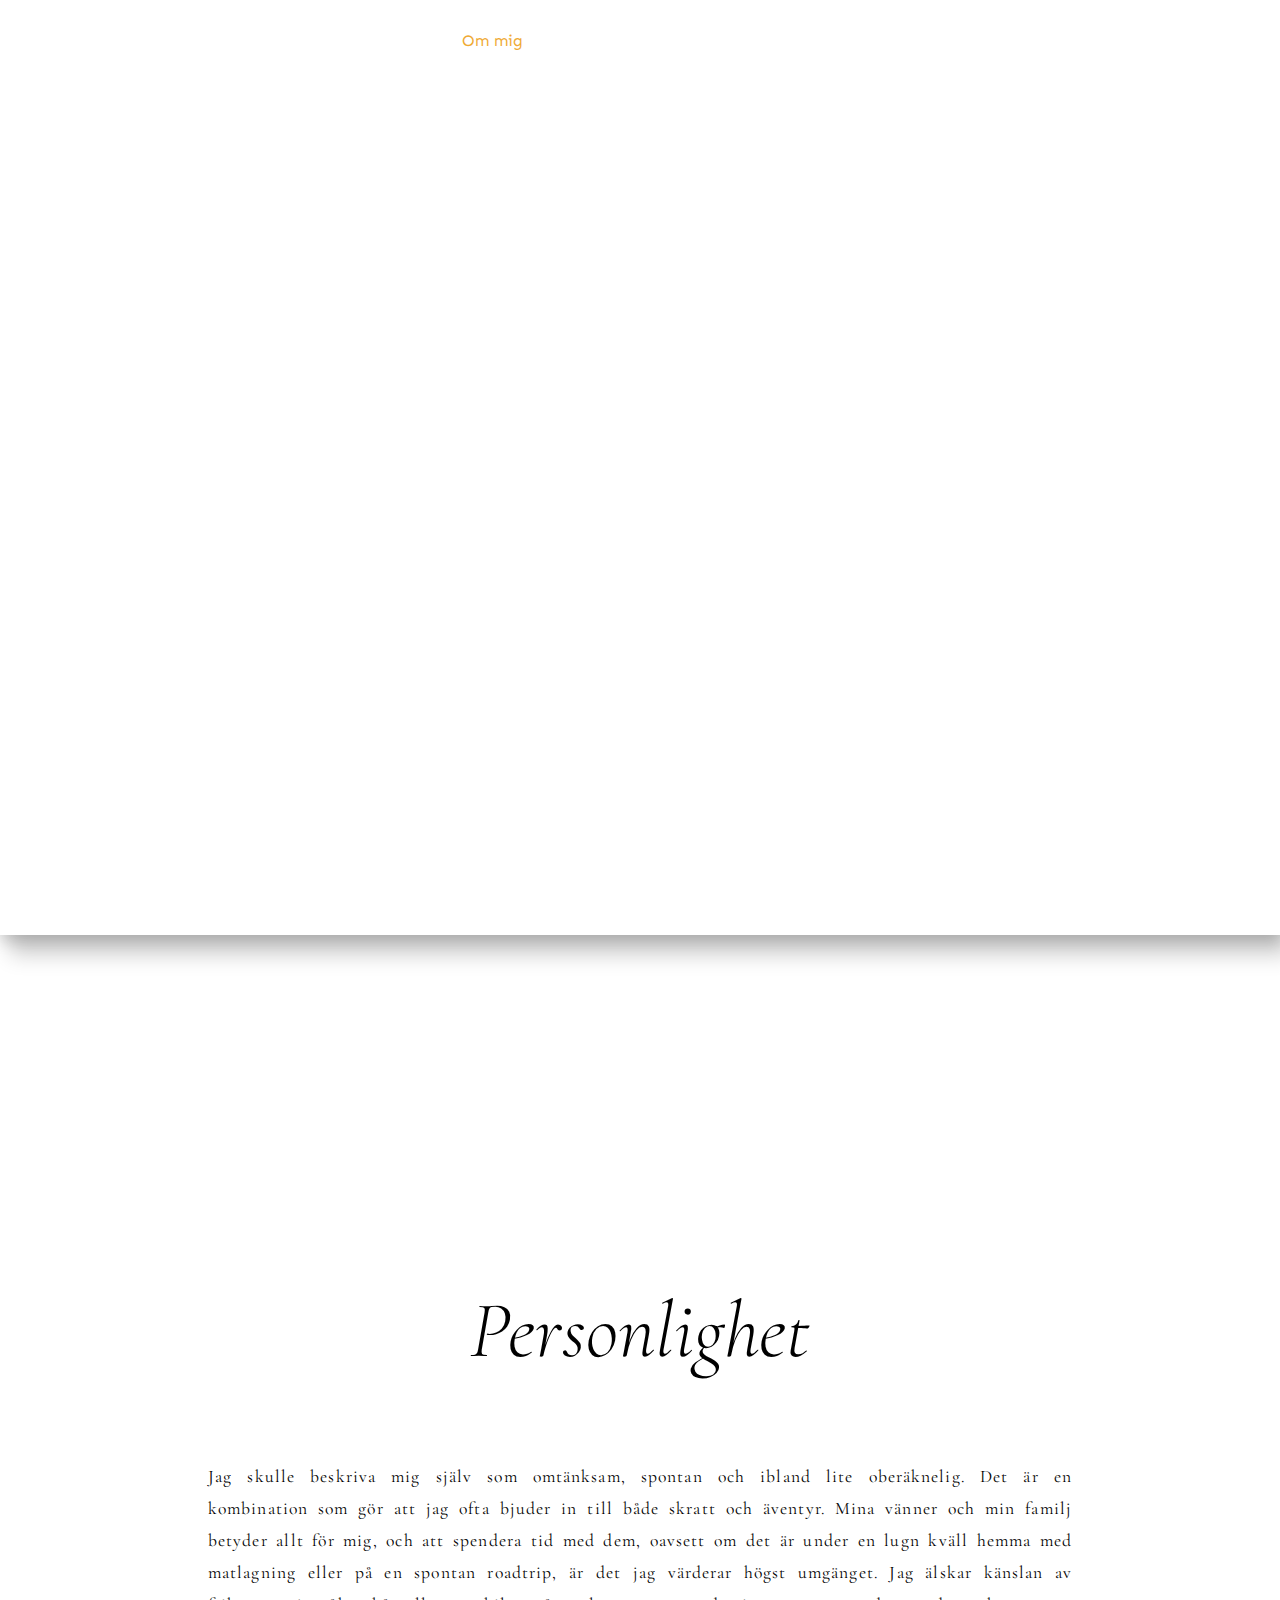
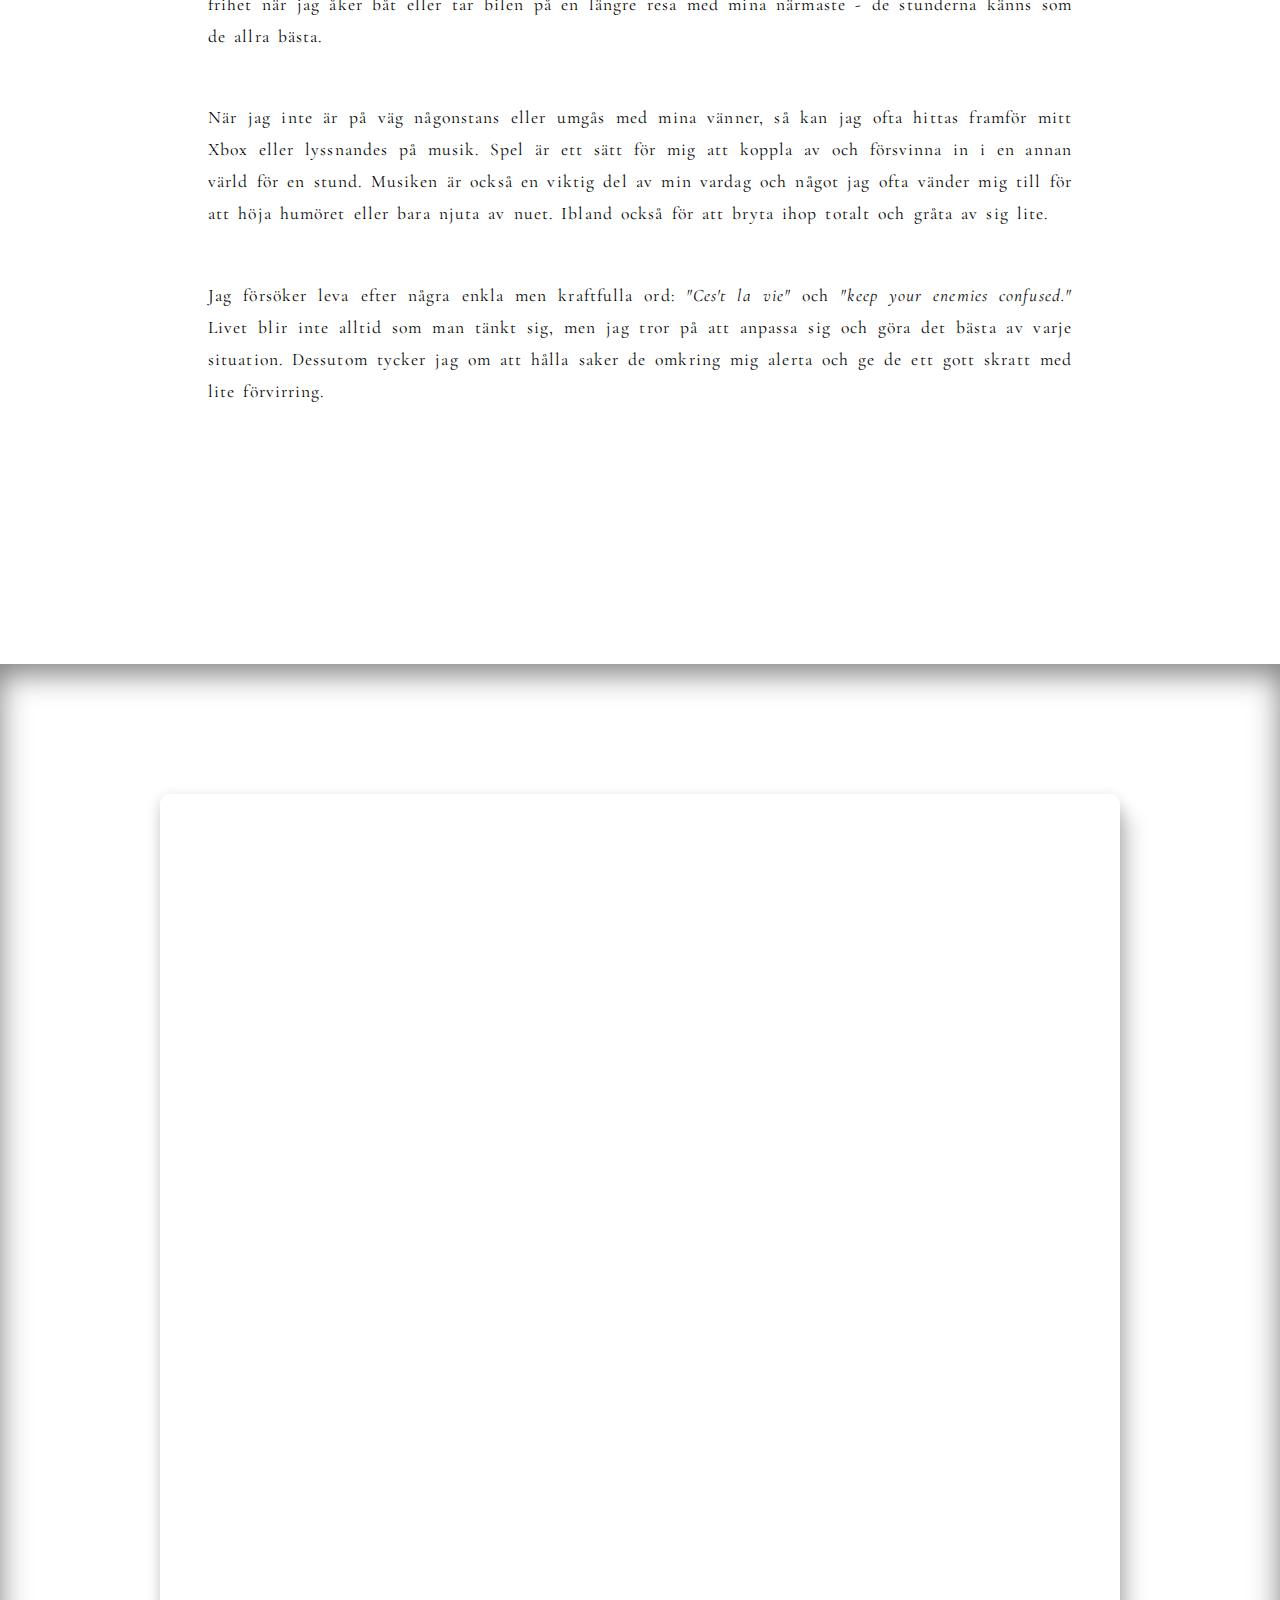
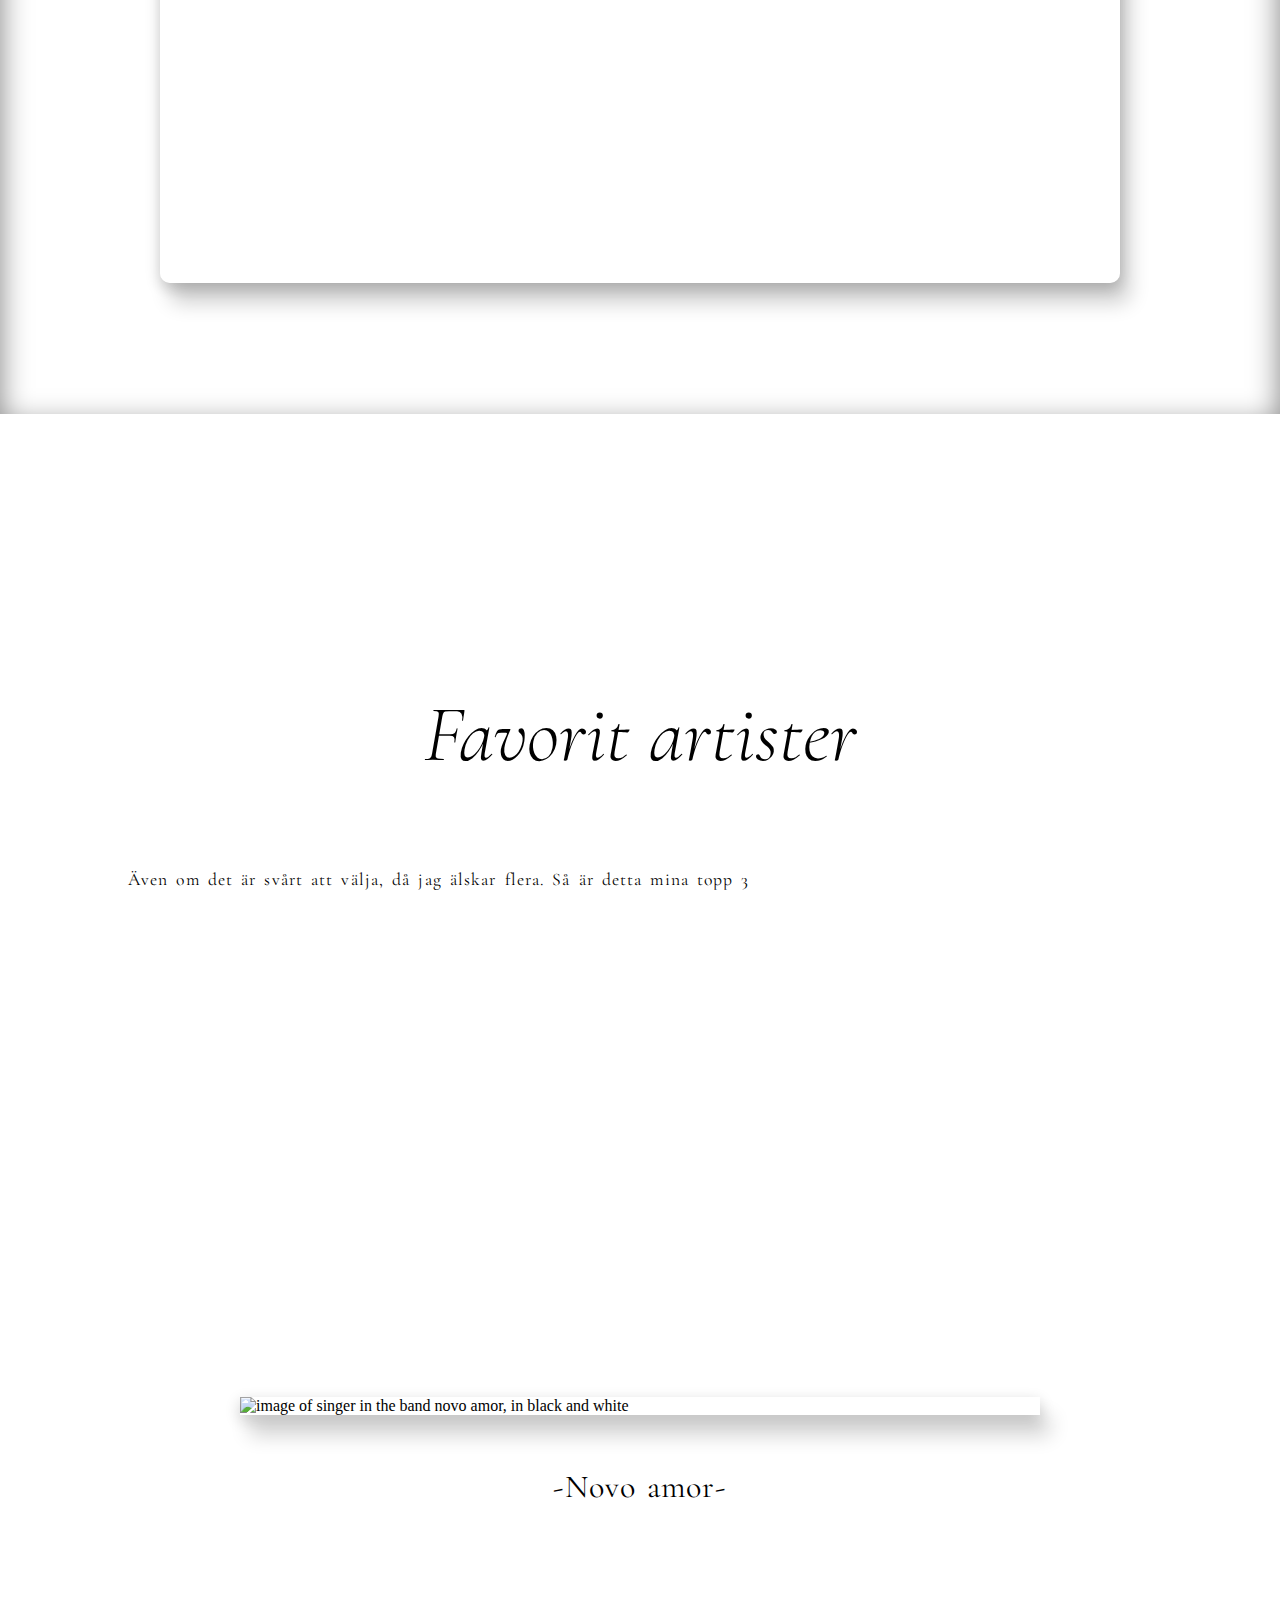
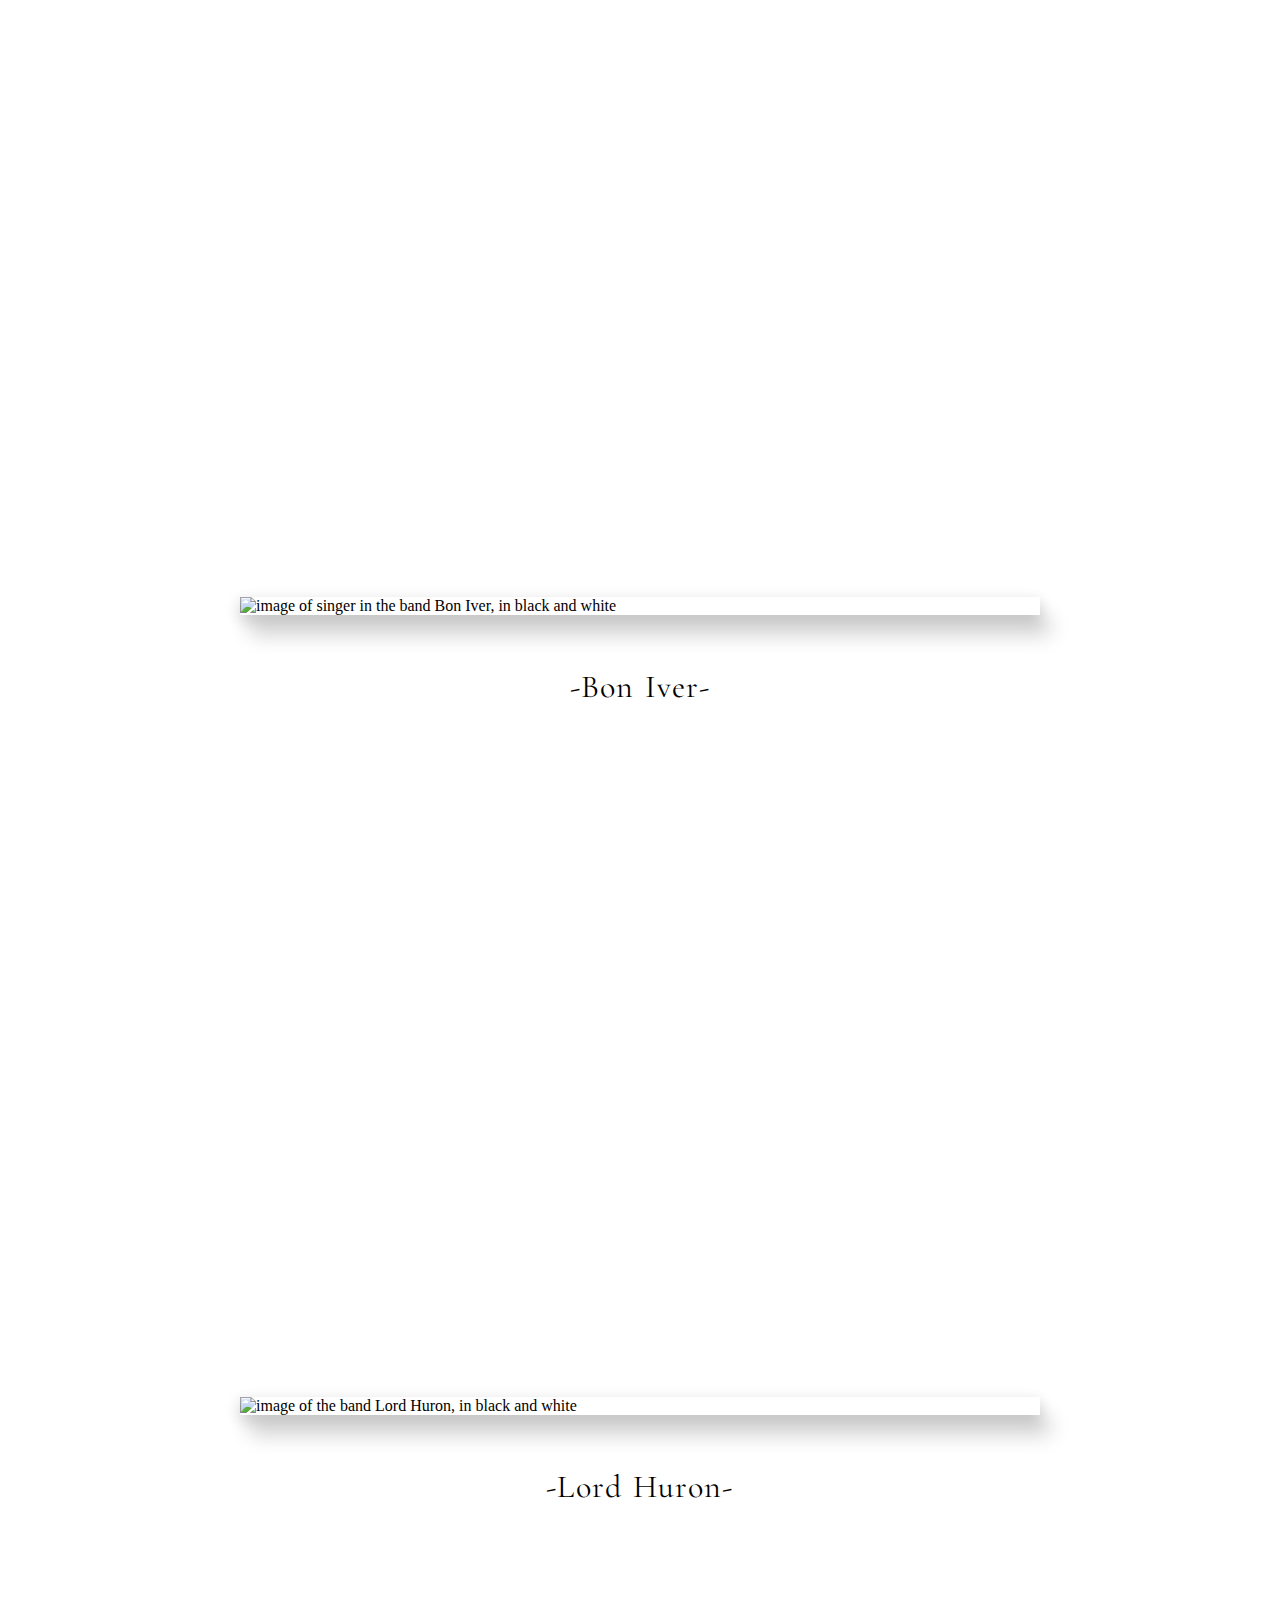
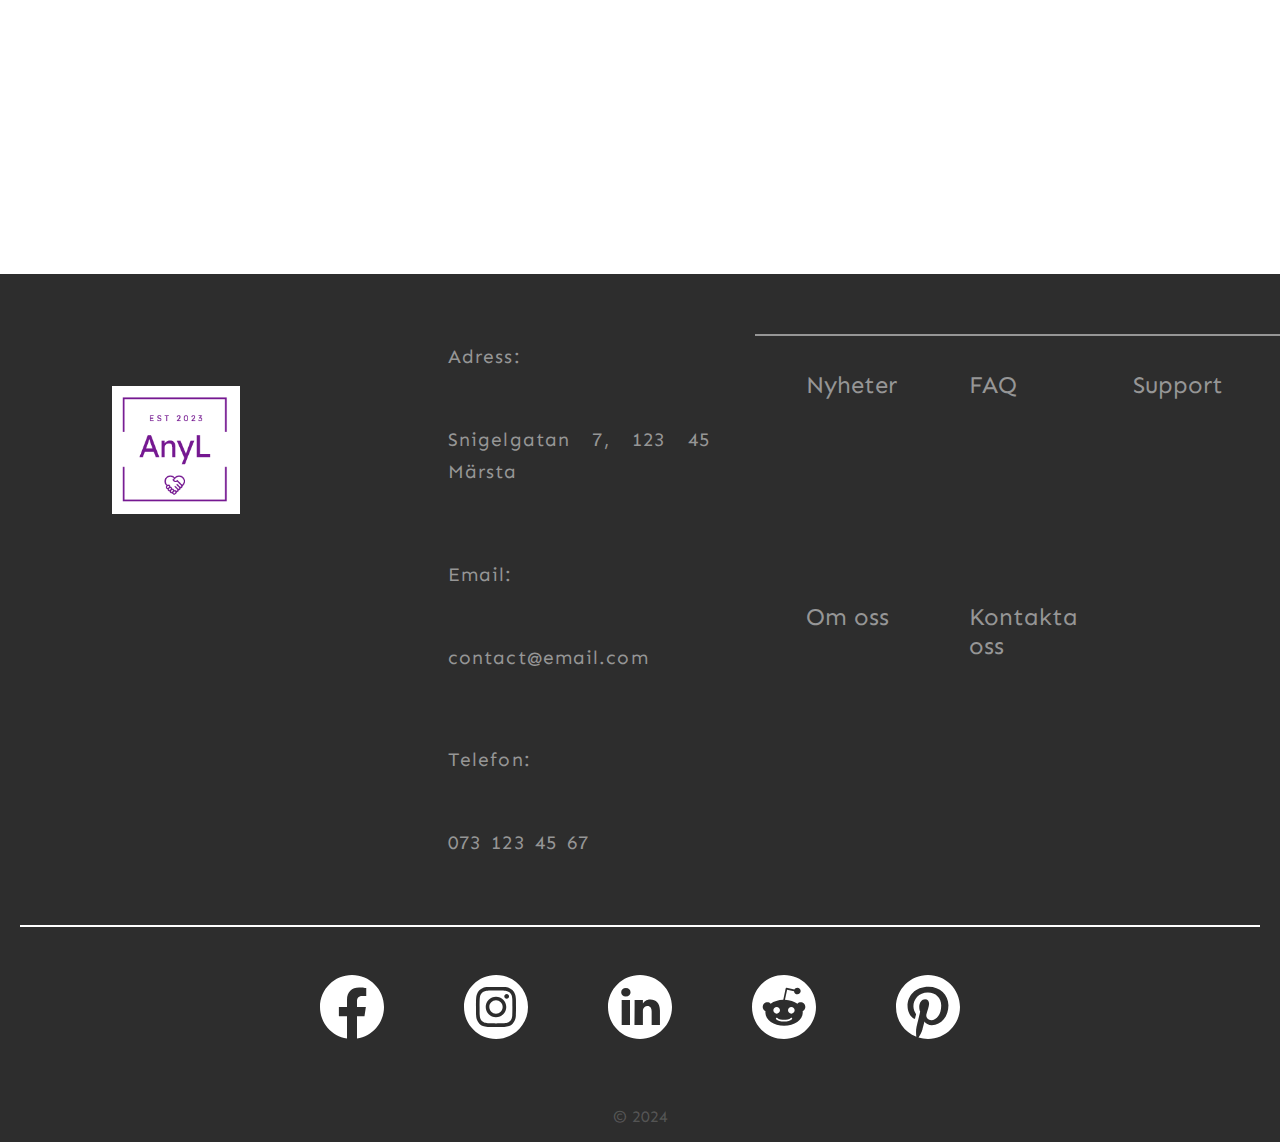
==== commit 14d9e4d1: "validation correktions and indentation" ====
--- a/index.html
+++ b/index.html
@@ -31,37 +31,40 @@
 </head>
 
 <body>
-    <div class="nav-container">
-        <input type="checkbox" id="menu-toggle">
-        <p class="mobile-active-site">Om mig</p>
-        <label for="menu-toggle" class="hamburger">&#9776;</label>
-        <div class="mobile-nav">
+    <header>
+        <div class="nav-container">
+            <input type="checkbox" id="menu-toggle">
+            <p class="mobile-active-site">Om mig</p>
+            <label for="menu-toggle" class="hamburger">&#9776;</label>
+            <div class="mobile-nav">
+                <a href="index.html" class="nav-button">Om mig</a>
+                <a href="place.html" class="nav-button">Ort - Ulricehamn</a>
+                <a href="event.html" class="nav-button">Evenemang</a>
+                <a href="gallery.html" class="nav-button">Galleri</a>
+                <a href="flags.html" class="nav-button">Flaggor</a>
+            </div>
+        </div>
+
+        <nav>
             <a href="index.html" class="nav-button" id="nav-active">Om mig</a>
             <a href="place.html" class="nav-button">Ort - Ulricehamn</a>
             <a href="event.html" class="nav-button">Evenemang</a>
             <a href="gallery.html" class="nav-button">Galleri</a>
             <a href="flags.html" class="nav-button">Flaggor</a>
-        </div>
-    </div>
-
-    <nav>
-        <a href="index.html" class="nav-button" id="nav-active">Om mig</a>
-        <a href="place.html" class="nav-button">Ort - Ulricehamn</a>
-        <a href="event.html" class="nav-button">Evenemang</a>
-        <a href="gallery.html" class="nav-button">Galleri</a>
-        <a href="flags.html" class="nav-button">Flaggor</a>
-    </nav>
-    <div class="index-background-video-container">
-        <video autoplay muted loop playsinline
-            src="https://upload.wikimedia.org/wikipedia/commons/4/4c/Sunset_on_Halfdome_timelapse_Yosemite_CA_2023-07-15_20-11-06_1.webm"
-            class="index-background-video"></video>
-        <div class="animated-mouse-container">
-            <div class="animated-mouse">
-                <div class="animated-mouse-pointer"></div>
-            </div>
-        </div>
-    </div>
+        </nav>
+    </header>
     <main>
+        <div class="index-background-video-container">
+            <video autoplay muted loop playsinline
+                src="https://upload.wikimedia.org/wikipedia/commons/4/4c/Sunset_on_Halfdome_timelapse_Yosemite_CA_2023-07-15_20-11-06_1.webm"
+                class="index-background-video"></video>
+            <div class="animated-mouse-container">
+                <div class="animated-mouse">
+                    <div class="animated-mouse-pointer"></div>
+                </div>
+            </div>
+        </div>
+
         <div class="content-container-index-background-video">
             <h1>Keeping your enemies confused since 1996</h1>
         </div>
@@ -146,32 +149,7 @@
                     alt="image of the band Lord Huron, in black and white">
                 <p>-Lord Huron-</p>
             </div>
-            <!-- <ol>
-                <li>Novo Amor</li>
-                <li>Bon Iver</li>
-                <li>Lord Huron</li>
-            </ol> -->
         </section>
-
-
-        <section>
-            <!-- <h2>Bilder</h2> -->
-            <!-- <figure class="figure-center">
-                <figcaption>Tycker denna bild representer den delen av mig som ofta dagdrömmer</figcaption>
-                <img src="images/img_spaced_out.jpeg" width="400"
-                    alt="Bild på en person sittandes på en väg med stjärnor ovanför.">
-            </figure>
-            <figure class="figure-center">
-                <figcaption>Denna bilden visar hur min inrednings stil är, lite eklektisk som min personlighet
-                </figcaption>
-                <img src="images/img_livingroom.jpeg" width="400" alt="En bild på ett värglatt vardagsrum">
-            </figure>
-            <figure class="figure-center">
-                <figcaption>En poster till en av mina favorit artister, Lord huron för jag älskar musik</figcaption>
-                <img src="images/img_man.jpeg" width="400" alt="En man som spelar gitarr med utsuddat ansikte">
-            </figure>
-        </section> -->
-
     </main>
     <footer>
         <div>
@@ -204,34 +182,25 @@
         </div>
         <div class="footer-bottom">
             <div class="icon-container">
-                <a href="https://www.facebook.com/" class="icon-social-media"><svg version="1.1" viewBox="0 0 512 512"
-                        xml:space="preserve" xmlns="http://www.w3.org/2000/svg" xmlns:serif="http://www.serif.com/"
-                        xmlns:xlink="http://www.w3.org/1999/xlink">
+                <a href="https://www.facebook.com/" class="icon-social-media"><svg version="1.1" viewBox="0 0 512 512">
                         <path
                             d="M255.022,511.998l0.229,0.001l-0.079,0l-0.15,-0.001Zm1.806,0.001l-0.079,0l0.229,-0.001l-0.15,0.001Zm-2.588,-0.005l0.247,0.001l-0.142,0l-0.105,-0.001Zm3.415,0.001l-0.142,0l0.247,-0.001l-0.105,0.001Zm-4.169,-0.007l0.165,0.001l-0.132,-0.001l-0.033,0Zm4.995,0l-0.132,0.001l0.165,-0.001l-0.033,0Zm0.826,-0.009l-0.058,0.001l0.223,-0.003l-0.165,0.002Zm-6.779,-0.002l0.223,0.003l-0.058,-0.001l-0.165,-0.002Zm7.604,-0.01l-0.135,0.002l0.275,-0.004l-0.14,0.002Zm-8.404,-0.002l0.275,0.004l-0.135,-0.002l-0.14,-0.002Zm9.228,-0.012l-0.182,0.003l0.254,-0.005l-0.072,0.002Zm-9.984,-0.002l0.254,0.005l-0.182,-0.003l-0.072,-0.002Zm-0.937,-0.019l0.225,0.005l-0.04,-0.001l-0.185,-0.004Zm11.745,0.004l-0.04,0.001l0.225,-0.005l-0.185,0.004Zm-12.567,-0.025l0.309,0.008l-0.125,-0.003l-0.184,-0.005Zm13.39,0.005l-0.125,0.003l0.309,-0.008l-0.184,0.005Zm0.823,-0.022l-0.201,0.006l0.316,-0.009l-0.115,0.003Zm-14.967,-0.003l0.316,0.009l-0.201,-0.006l-0.115,-0.003Zm-0.72,-0.022l0.225,0.007l-0.212,-0.007l-0.194,-0.006l0.181,0.006Zm16.509,0l-0.212,0.007l0.225,-0.007l0.181,-0.006l-0.194,0.006Zm0.821,-0.027l-0.112,0.004l0.345,-0.012l-0.233,0.008Zm-18.371,-0.008l0.345,0.012l-0.112,-0.004l-0.233,-0.008Zm-0.749,-0.028l0.362,0.013l-0.201,-0.007l-0.161,-0.006Zm19.941,0.006l-0.201,0.007l0.362,-0.013l-0.161,0.006Zm-20.676,-0.036l0.354,0.015l-0.277,-0.011l-0.077,-0.004Zm21.495,0.004l-0.277,0.011l0.354,-0.015l-0.077,0.004Zm-22.525,-0.049l0.38,0.017l-0.093,-0.003l-0.287,-0.014Zm23.345,0.014l-0.093,0.003l0.38,-0.017l-0.287,0.014Zm-24.084,-0.048l0.394,0.018l-0.186,-0.008l-0.208,-0.01Zm24.902,0.01l-0.186,0.008l0.394,-0.018l-0.208,0.01Zm-25.63,-0.047l0.397,0.02l-0.279,-0.013l-0.118,-0.007Zm26.448,0.007l-0.279,0.013l0.397,-0.02l-0.118,0.007Zm0.818,-0.043l-0.362,0.019l0.321,-0.017l0.378,-0.021l-0.337,0.019Zm-27.925,0.002l0.321,0.017l-0.362,-0.019l-0.337,-0.019l0.378,0.021Zm28.741,-0.048l-0.16,0.009l0.406,-0.023l-0.246,0.014Zm-29.844,-0.014l0.406,0.023l-0.16,-0.009l-0.246,-0.014Zm-0.722,-0.043l0.405,0.024l-0.253,-0.014l-0.152,-0.01Zm31.382,0.01l-0.253,0.014l0.405,-0.024l-0.152,0.01Zm-32.071,-0.053l0.365,0.023l-0.34,-0.021l-0.342,-0.022l0.317,0.02Zm32.887,0.002l-0.34,0.021l0.365,-0.023l0.317,-0.02l-0.342,0.022Zm0.814,-0.053l-0.122,0.008l0.387,-0.026l-0.265,0.018Zm-34.755,-0.018l0.387,0.026l-0.122,-0.008l-0.265,-0.018Zm-0.721,-0.05l0.38,0.027l-0.208,-0.014l-0.172,-0.013Zm36.29,0.013l-0.208,0.014l0.38,-0.027l-0.172,0.013Zm-37.009,-0.064l0.349,0.025l-0.271,-0.019l-0.078,-0.006Zm37.822,0.006l-0.271,0.019l0.349,-0.025l-0.078,0.006Zm-38.789,-0.079l0.306,0.023l-0.074,-0.005l-0.232,-0.018Zm39.602,0.018l-0.074,0.005l0.306,-0.023l-0.232,0.018Zm0.811,-0.063l-0.146,0.011l0.311,-0.025l-0.165,0.014Zm-41.157,-0.014l0.311,0.025l-0.146,-0.011l-0.165,-0.014Zm-0.725,-0.059l0.264,0.022l-0.186,-0.015l-0.078,-0.007Zm42.694,0.007l-0.186,0.015l0.264,-0.022l-0.078,0.007Zm-43.492,-0.074l0.079,0.007l-0.013,-0.001l-0.066,-0.006Zm44.302,0.006l-0.013,0.001l0.079,-0.007l-0.066,0.006Zm0.81,-0.071l-0.072,0.006l0.181,-0.016l-0.109,0.01Zm-45.965,-0.01l0.181,0.016l-0.072,-0.006l-0.109,-0.01Zm-0.75,-0.068l0.135,0.013l-0.084,-0.008l-0.051,-0.005Zm47.523,0.005l-0.084,0.008l0.135,-0.013l-0.051,0.005Zm-63.736,-2.025c-122.319,-19.226 -216,-125.203 -216,-252.887c0,-141.29 114.71,-256 256,-256c141.29,0 256,114.71 256,256c0,127.684 -93.681,233.661 -216,252.887l0,-178.887l59.65,0l11.35,-74l-71,0l0,-48.021c0,-20.245 9.918,-39.979 41.719,-39.979l32.281,0l0,-63c0,0 -29.296,-5 -57.305,-5c-58.476,0 -96.695,35.44 -96.695,99.6l0,56.4l-65,0l0,74l65,0l0,178.887Z" />
                     </svg></a>
                 <a href="https://www.instagram.com/" class="icon-social-media"><svg version="1.1" viewBox="0 0 512 512"
-                        xml:space="preserve" xmlns="http://www.w3.org/2000/svg" xmlns:serif="http://www.serif.com/"
-                        xmlns:xlink="http://www.w3.org/1999/xlink">
+                        xml:space="preserve">
                         <path
                             d="M256,0c141.29,0 256,114.71 256,256c0,141.29 -114.71,256 -256,256c-141.29,0 -256,-114.71 -256,-256c0,-141.29 114.71,-256 256,-256Zm0,96c-43.453,0 -48.902,0.184 -65.968,0.963c-17.03,0.777 -28.661,3.482 -38.839,7.437c-10.521,4.089 -19.444,9.56 -28.339,18.455c-8.895,8.895 -14.366,17.818 -18.455,28.339c-3.955,10.177 -6.659,21.808 -7.437,38.838c-0.778,17.066 -0.962,22.515 -0.962,65.968c0,43.453 0.184,48.902 0.962,65.968c0.778,17.03 3.482,28.661 7.437,38.838c4.089,10.521 9.56,19.444 18.455,28.34c8.895,8.895 17.818,14.366 28.339,18.455c10.178,3.954 21.809,6.659 38.839,7.436c17.066,0.779 22.515,0.963 65.968,0.963c43.453,0 48.902,-0.184 65.968,-0.963c17.03,-0.777 28.661,-3.482 38.838,-7.436c10.521,-4.089 19.444,-9.56 28.34,-18.455c8.895,-8.896 14.366,-17.819 18.455,-28.34c3.954,-10.177 6.659,-21.808 7.436,-38.838c0.779,-17.066 0.963,-22.515 0.963,-65.968c0,-43.453 -0.184,-48.902 -0.963,-65.968c-0.777,-17.03 -3.482,-28.661 -7.436,-38.838c-4.089,-10.521 -9.56,-19.444 -18.455,-28.339c-8.896,-8.895 -17.819,-14.366 -28.34,-18.455c-10.177,-3.955 -21.808,-6.66 -38.838,-7.437c-17.066,-0.779 -22.515,-0.963 -65.968,-0.963Zm0,28.829c42.722,0 47.782,0.163 64.654,0.933c15.6,0.712 24.071,3.318 29.709,5.509c7.469,2.902 12.799,6.37 18.397,11.969c5.6,5.598 9.067,10.929 11.969,18.397c2.191,5.638 4.798,14.109 5.509,29.709c0.77,16.872 0.933,21.932 0.933,64.654c0,42.722 -0.163,47.782 -0.933,64.654c-0.711,15.6 -3.318,24.071 -5.509,29.709c-2.902,7.469 -6.369,12.799 -11.969,18.397c-5.598,5.6 -10.928,9.067 -18.397,11.969c-5.638,2.191 -14.109,4.798 -29.709,5.509c-16.869,0.77 -21.929,0.933 -64.654,0.933c-42.725,0 -47.784,-0.163 -64.654,-0.933c-15.6,-0.711 -24.071,-3.318 -29.709,-5.509c-7.469,-2.902 -12.799,-6.369 -18.398,-11.969c-5.599,-5.598 -9.066,-10.928 -11.968,-18.397c-2.191,-5.638 -4.798,-14.109 -5.51,-29.709c-0.77,-16.872 -0.932,-21.932 -0.932,-64.654c0,-42.722 0.162,-47.782 0.932,-64.654c0.712,-15.6 3.319,-24.071 5.51,-29.709c2.902,-7.468 6.369,-12.799 11.968,-18.397c5.599,-5.599 10.929,-9.067 18.398,-11.969c5.638,-2.191 14.109,-4.797 29.709,-5.509c16.872,-0.77 21.932,-0.933 64.654,-0.933Zm0,49.009c-45.377,0 -82.162,36.785 -82.162,82.162c0,45.377 36.785,82.162 82.162,82.162c45.377,0 82.162,-36.785 82.162,-82.162c0,-45.377 -36.785,-82.162 -82.162,-82.162Zm0,135.495c-29.455,0 -53.333,-23.878 -53.333,-53.333c0,-29.455 23.878,-53.333 53.333,-53.333c29.455,0 53.333,23.878 53.333,53.333c0,29.455 -23.878,53.333 -53.333,53.333Zm104.609,-138.741c0,10.604 -8.597,19.199 -19.201,19.199c-10.603,0 -19.199,-8.595 -19.199,-19.199c0,-10.604 8.596,-19.2 19.199,-19.2c10.604,0 19.201,8.596 19.201,19.2Z" />
                     </svg></a>
-                <a href="https://www.linkedin.com/" class="icon-social-media"><svg version="1.1" viewBox="0 0 512 512"
-                        xml:space="preserve" xmlns="http://www.w3.org/2000/svg" xmlns:serif="http://www.serif.com/"
-                        xmlns:xlink="http://www.w3.org/1999/xlink">
+                <a href="https://www.linkedin.com/" class="icon-social-media"><svg version="1.1" viewBox="0 0 512 512">
                         <path
                             d="M256,0c141.29,0 256,114.71 256,256c0,141.29 -114.71,256 -256,256c-141.29,0 -256,-114.71 -256,-256c0,-141.29 114.71,-256 256,-256Zm-80.037,399.871l0,-199.921l-66.464,0l0,199.921l66.464,0Zm239.62,0l0,-114.646c0,-61.409 -32.787,-89.976 -76.509,-89.976c-35.255,0 -51.047,19.389 -59.889,33.007l0,-28.306l-66.447,0c0.881,18.757 0,199.921 0,199.921l66.446,0l0,-111.65c0,-5.976 0.43,-11.95 2.191,-16.221c4.795,-11.935 15.737,-24.299 34.095,-24.299c24.034,0 33.663,18.34 33.663,45.204l0,106.966l66.45,0Zm-272.403,-296.321c-22.74,0 -37.597,14.95 -37.597,34.545c0,19.182 14.405,34.544 36.717,34.544l0.429,0c23.175,0 37.6,-15.362 37.6,-34.544c-0.43,-19.595 -14.424,-34.545 -37.149,-34.545Z" />
                     </svg></a>
-                <a href="https://www.redit.com/" class="icon-social-media"><svg version="1.1" viewBox="0 0 512 512"
-                        xml:space="preserve" xmlns="http://www.w3.org/2000/svg" xmlns:serif="http://www.serif.com/"
-                        xmlns:xlink="http://www.w3.org/1999/xlink">
+                <a href="https://www.redit.com/" class="icon-social-media"><svg version="1.1" viewBox="0 0 512 512">
                         <path
                             d="M256,0c141.29,0 256,114.71 256,256c0,141.29 -114.71,256 -256,256c-141.29,0 -256,-114.71 -256,-256c0,-141.29 114.71,-256 256,-256Zm170.667,256c0,-20.66 -16.768,-37.427 -37.427,-37.427c-10.18,0 -19.163,3.892 -25.75,10.48c-25.45,-18.265 -60.781,-30.241 -99.705,-31.738l17.066,-79.944l55.392,11.677c0.599,14.072 12.276,25.45 26.648,25.45c14.672,0 26.648,-11.976 26.648,-26.648c0,-14.671 -11.976,-26.648 -26.648,-26.648c-10.479,0 -19.462,5.989 -23.654,14.971l-61.979,-13.174c-1.796,-0.3 -3.593,0 -5.09,0.898c-1.497,0.898 -2.395,2.395 -2.994,4.192l-18.863,89.226c-39.822,1.197 -75.453,12.874 -101.202,31.738c-6.587,-6.288 -15.869,-10.48 -25.75,-10.48c-20.66,0 -37.427,16.767 -37.427,37.427c0,15.27 8.983,28.145 22.157,34.133c-0.599,3.593 -0.898,7.486 -0.898,11.378c0,57.488 66.769,103.897 149.408,103.897c82.638,0 149.408,-46.409 149.408,-103.897c0,-3.892 -0.299,-7.485 -0.898,-11.078c12.276,-5.989 21.558,-19.163 21.558,-34.433Zm-107.191,97.011c-18.264,18.264 -52.996,19.462 -63.177,19.462c-10.18,0 -45.211,-1.498 -63.176,-19.462c-2.695,-2.695 -2.695,-7.186 0,-9.881c2.695,-2.695 7.186,-2.695 9.881,0c11.377,11.378 35.929,15.569 53.595,15.569c17.665,0 41.918,-4.191 53.595,-15.569c2.695,-2.695 7.186,-2.695 9.881,0c2.096,2.994 2.096,7.186 -0.599,9.881Zm-148.809,-70.363c0,-14.671 11.976,-26.648 26.648,-26.648c14.671,0 26.648,11.977 26.648,26.648c0,14.671 -11.977,26.648 -26.648,26.648c-14.672,0 -26.648,-11.977 -26.648,-26.648Zm144.018,26.648c-14.671,0 -26.648,-11.977 -26.648,-26.648c0,-14.671 11.977,-26.648 26.648,-26.648c14.672,0 26.648,11.977 26.648,26.648c0,14.671 -11.976,26.648 -26.648,26.648Z"
                             id="Artwork" />
                     </svg></a>
-                <a href="https://www.pintrest.com/" class="icon-social-media"><svg version="1.1" viewBox="0 0 512 512"
-                        xml:space="preserve" xmlns="http://www.w3.org/2000/svg" xmlns:serif="http://www.serif.com/"
-                        xmlns:xlink="http://www.w3.org/1999/xlink">
+                <a href="https://www.pintrest.com/" class="icon-social-media"><svg version="1.1" viewBox="0 0 512 512">
                         <path
                             d="M255.998,0.001c-141.384,0 -255.998,114.617 -255.998,255.998c0,108.456 67.475,201.171 162.707,238.471c-2.24,-20.255 -4.261,-51.405 0.889,-73.518c4.65,-19.978 30.018,-127.248 30.018,-127.248c0,0 -7.659,-15.334 -7.659,-38.008c0,-35.596 20.632,-62.171 46.323,-62.171c21.839,0 32.391,16.399 32.391,36.061c0,21.966 -13.984,54.803 -21.203,85.235c-6.03,25.482 12.779,46.261 37.909,46.261c45.503,0 80.477,-47.976 80.477,-117.229c0,-61.293 -44.045,-104.149 -106.932,-104.149c-72.841,0 -115.597,54.634 -115.597,111.095c0,22.004 8.475,45.596 19.052,58.421c2.09,2.535 2.398,4.758 1.776,7.343c-1.945,8.087 -6.262,25.474 -7.111,29.032c-1.117,4.686 -3.711,5.681 -8.561,3.424c-31.974,-14.884 -51.963,-61.627 -51.963,-99.174c0,-80.755 58.672,-154.915 169.148,-154.915c88.806,0 157.821,63.279 157.821,147.85c0,88.229 -55.629,159.232 -132.842,159.232c-25.94,0 -50.328,-13.476 -58.674,-29.394c0,0 -12.838,48.878 -15.95,60.856c-5.782,22.237 -21.382,50.109 -31.818,67.11c23.955,7.417 49.409,11.416 75.797,11.416c141.389,0 256.003,-114.612 256.003,-256.001c0,-141.381 -114.614,-255.998 -256.003,-255.998Z"
                             style="fill-rule:nonzero;" />
--- a/style.css
+++ b/style.css
@@ -1,3 +1,5 @@
+@import url('https://fonts.googleapis.com/css2?family=Fjalla+One&display=swap');
+
 body {
   margin: 0;
   padding: 0;
@@ -244,7 +246,6 @@
 }
 
 @media (max-width: 1111px) {
-  transition: ease;
 
   .population-container {
     display: grid;
@@ -391,18 +392,17 @@
     text-decoration: none;
     -webkit-font-smoothing: antialiased;
     -moz-osx-font-smoothing: grayscale;
-    font-optical-sizing: auto;
   }
 
   * a {
     color: #000;
   }
 
-  :root {
+  /* :root {
     #626a62 #efaa34 #2d2d2d
-    /* #676767 */
+    #676767
     #ABABAB box-shadow: 0 5px 15px 0 rgba(0, 0, 0, 0.2), 10px 20px 20px 0 rgba(0, 0, 0, 0.19);
-  }
+  } */
 
   .margin-bottom {
     margin-bottom: 15rem;
@@ -1229,7 +1229,7 @@
   }
 
 
-  @import url('https://fonts.googleapis.com/css2?family=Fjalla+One&display=swap');
+
 
   .sign-up {
     backdrop-filter: blur(10px);
@@ -1423,7 +1423,7 @@
     padding: 100px 0 100px 0;
     background-color: #000;
   }
-
+/* Det är några parningsfel p.g.a att de är nya och experimentella funktioner som inte stöds av alla webläsare, de stöts av de 3 största som jag anser i detta projektet är tillräckligt */
   .scrollsnap-carousel .slide {
     display: inline-block;
     height: 350px;
